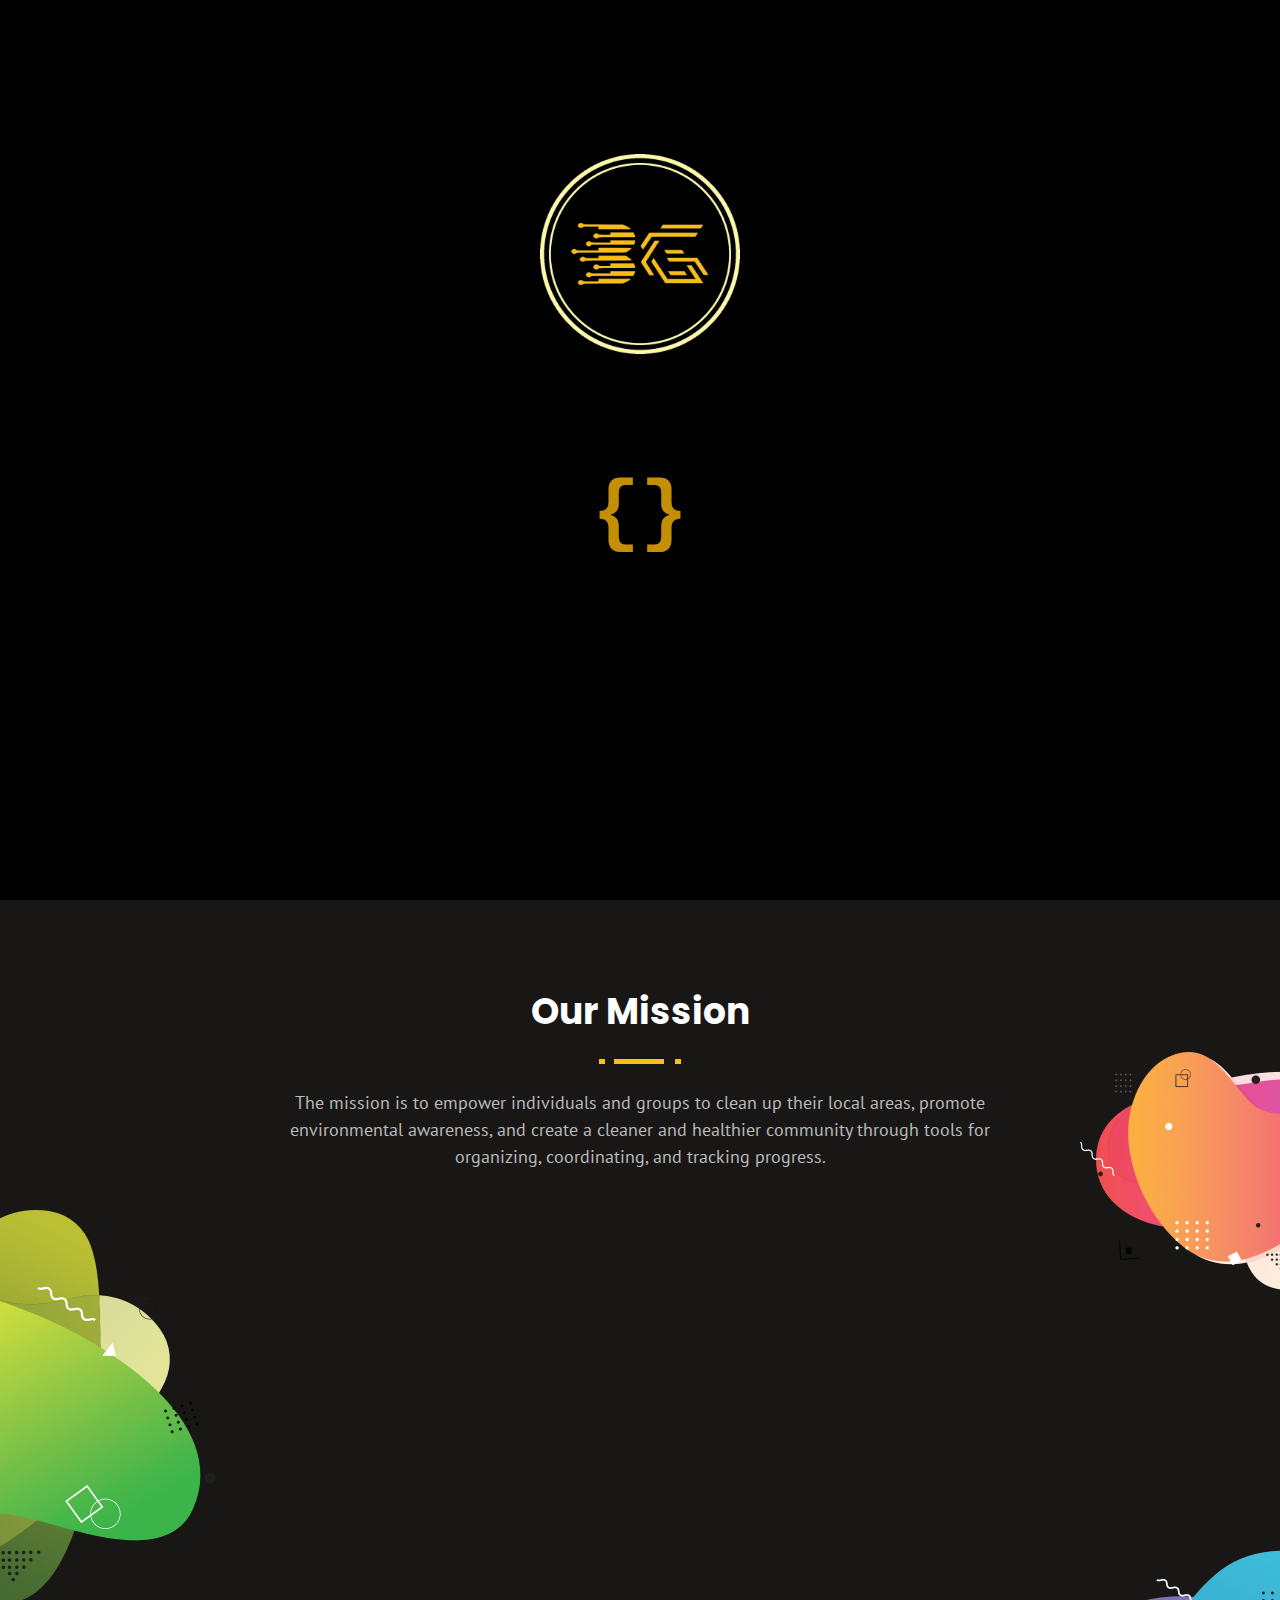
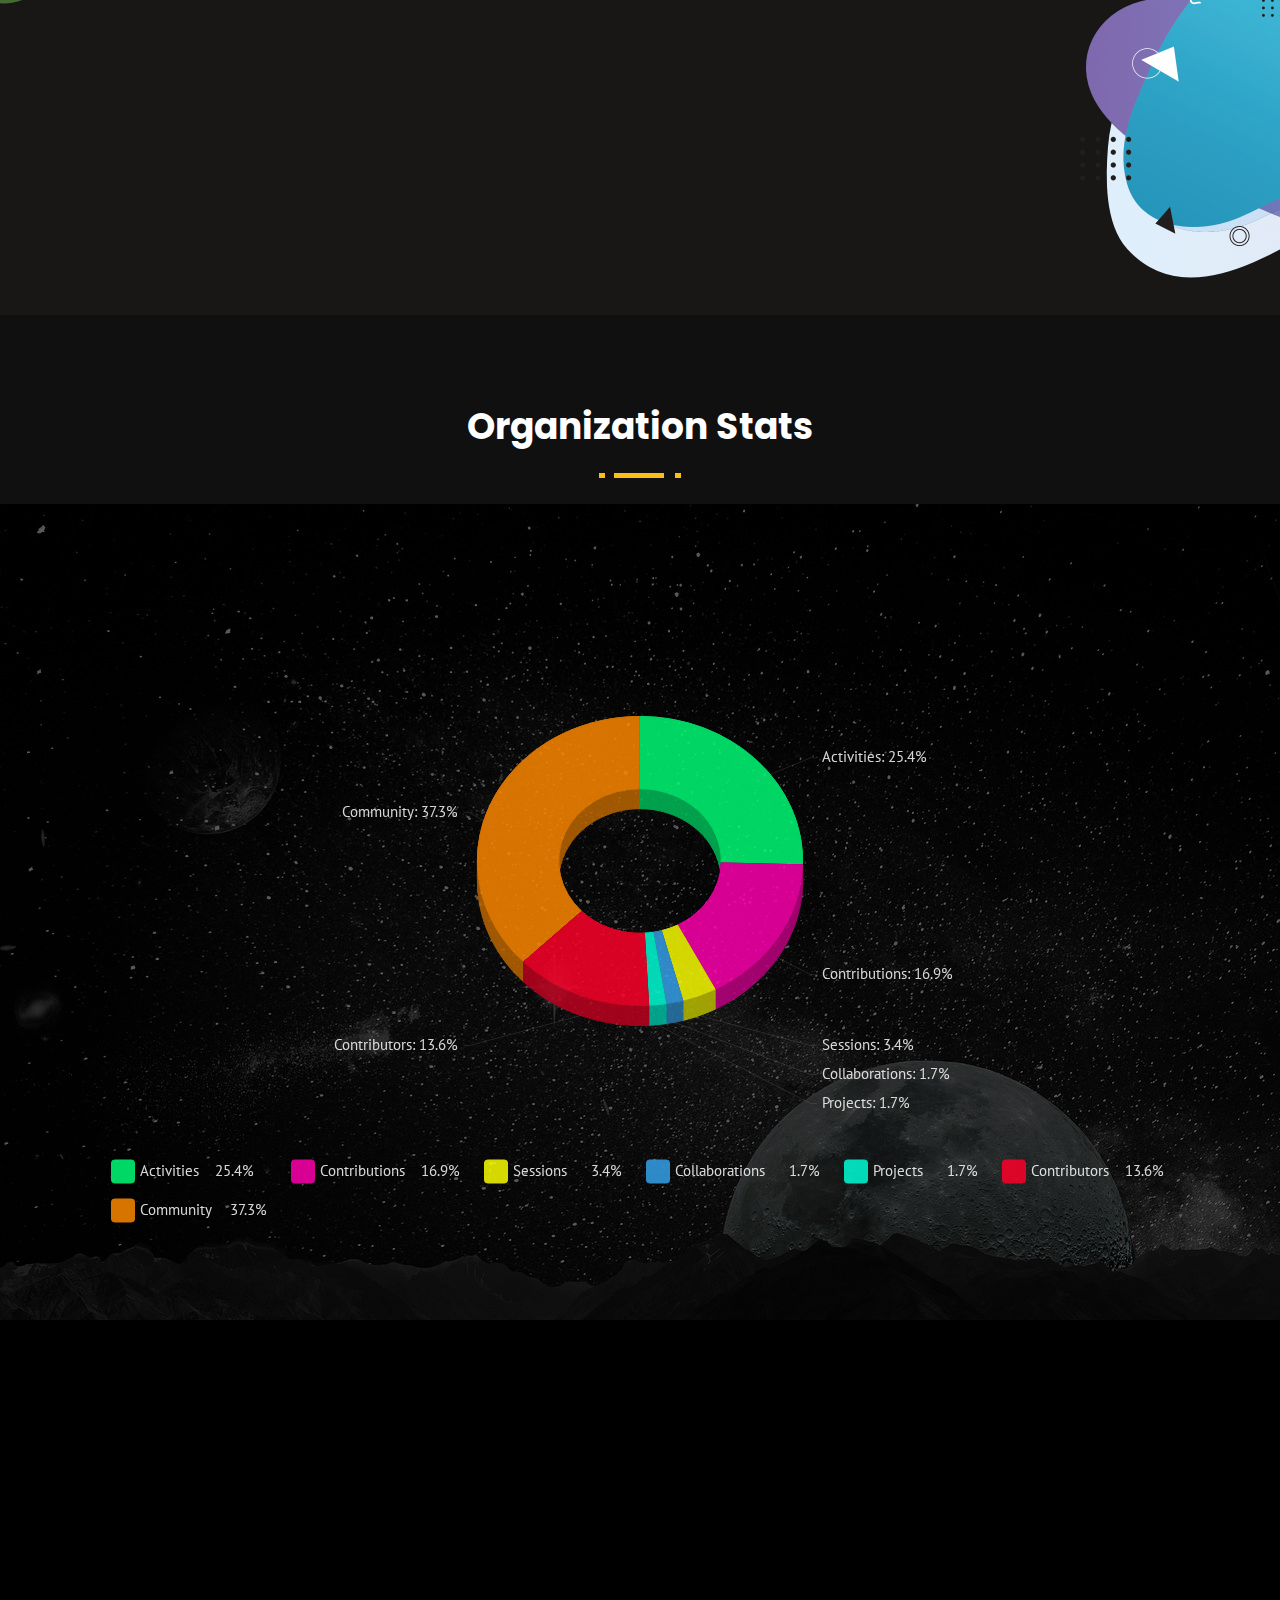
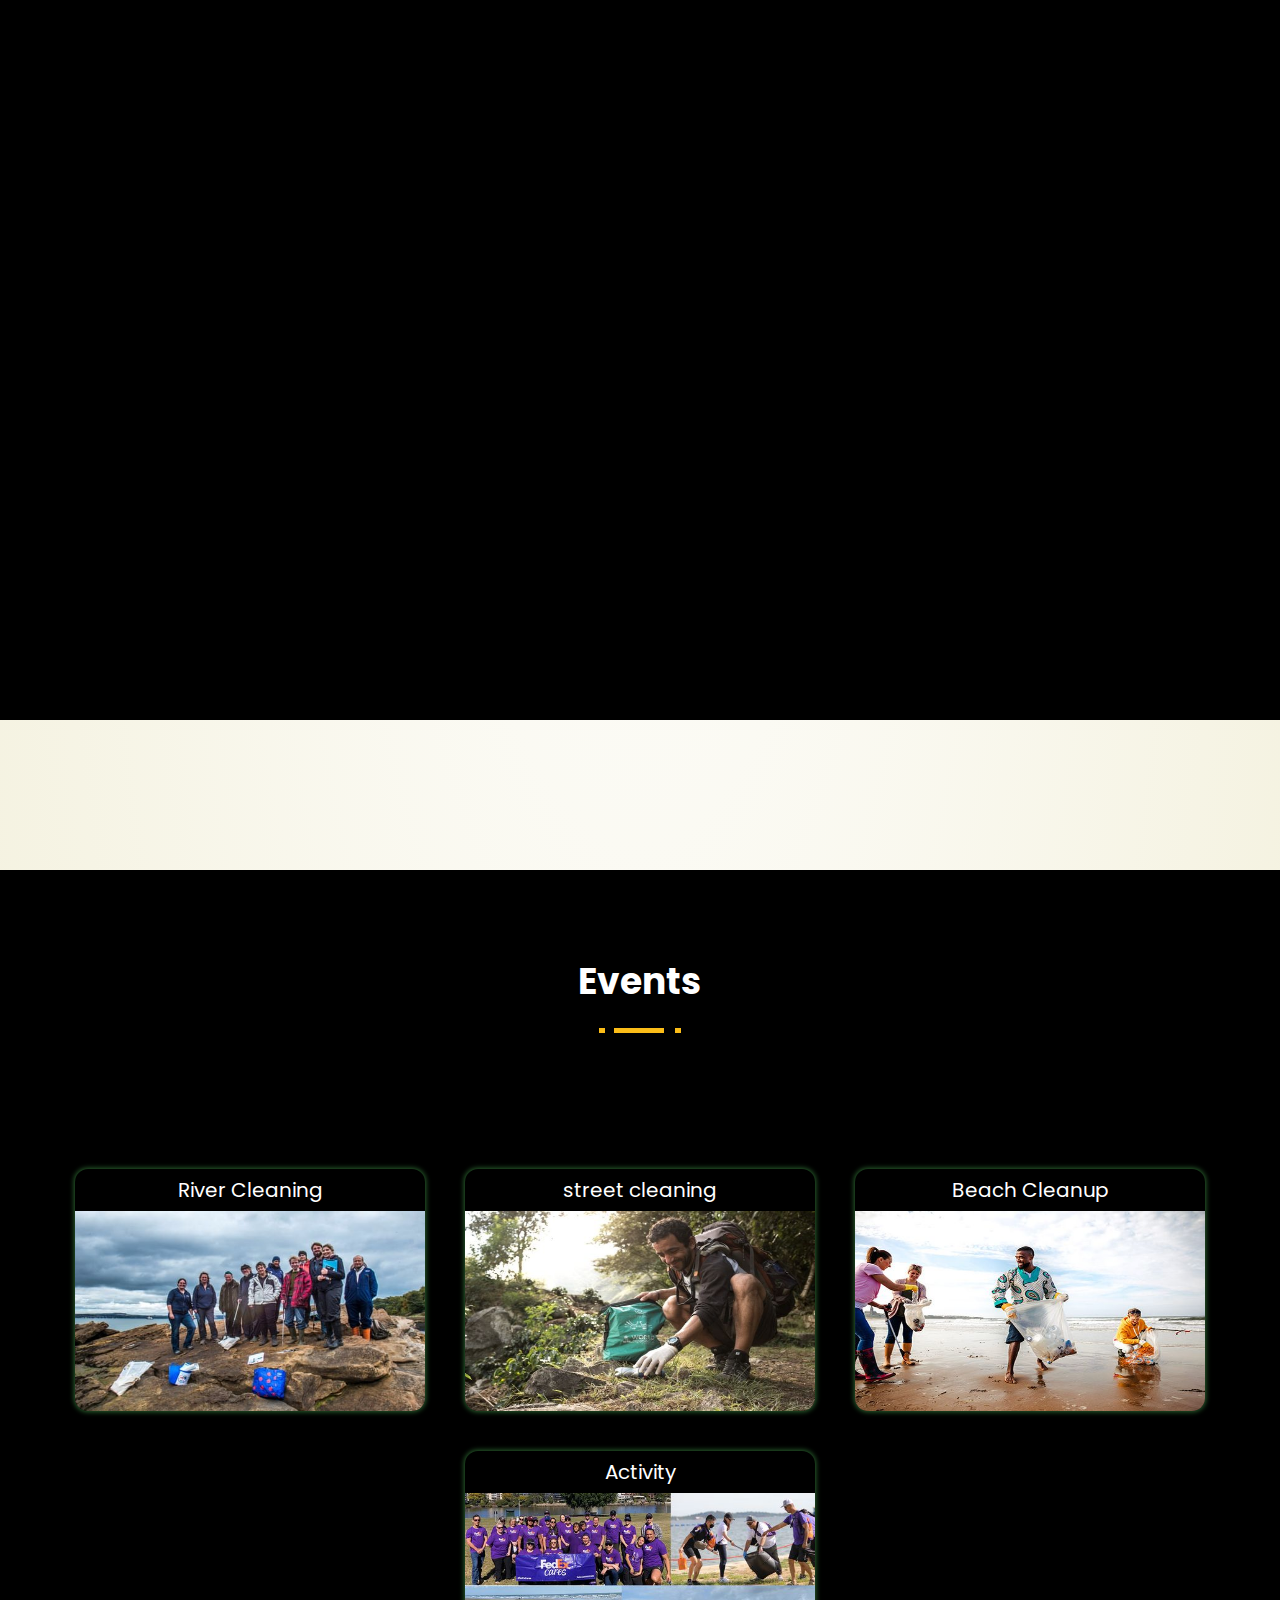
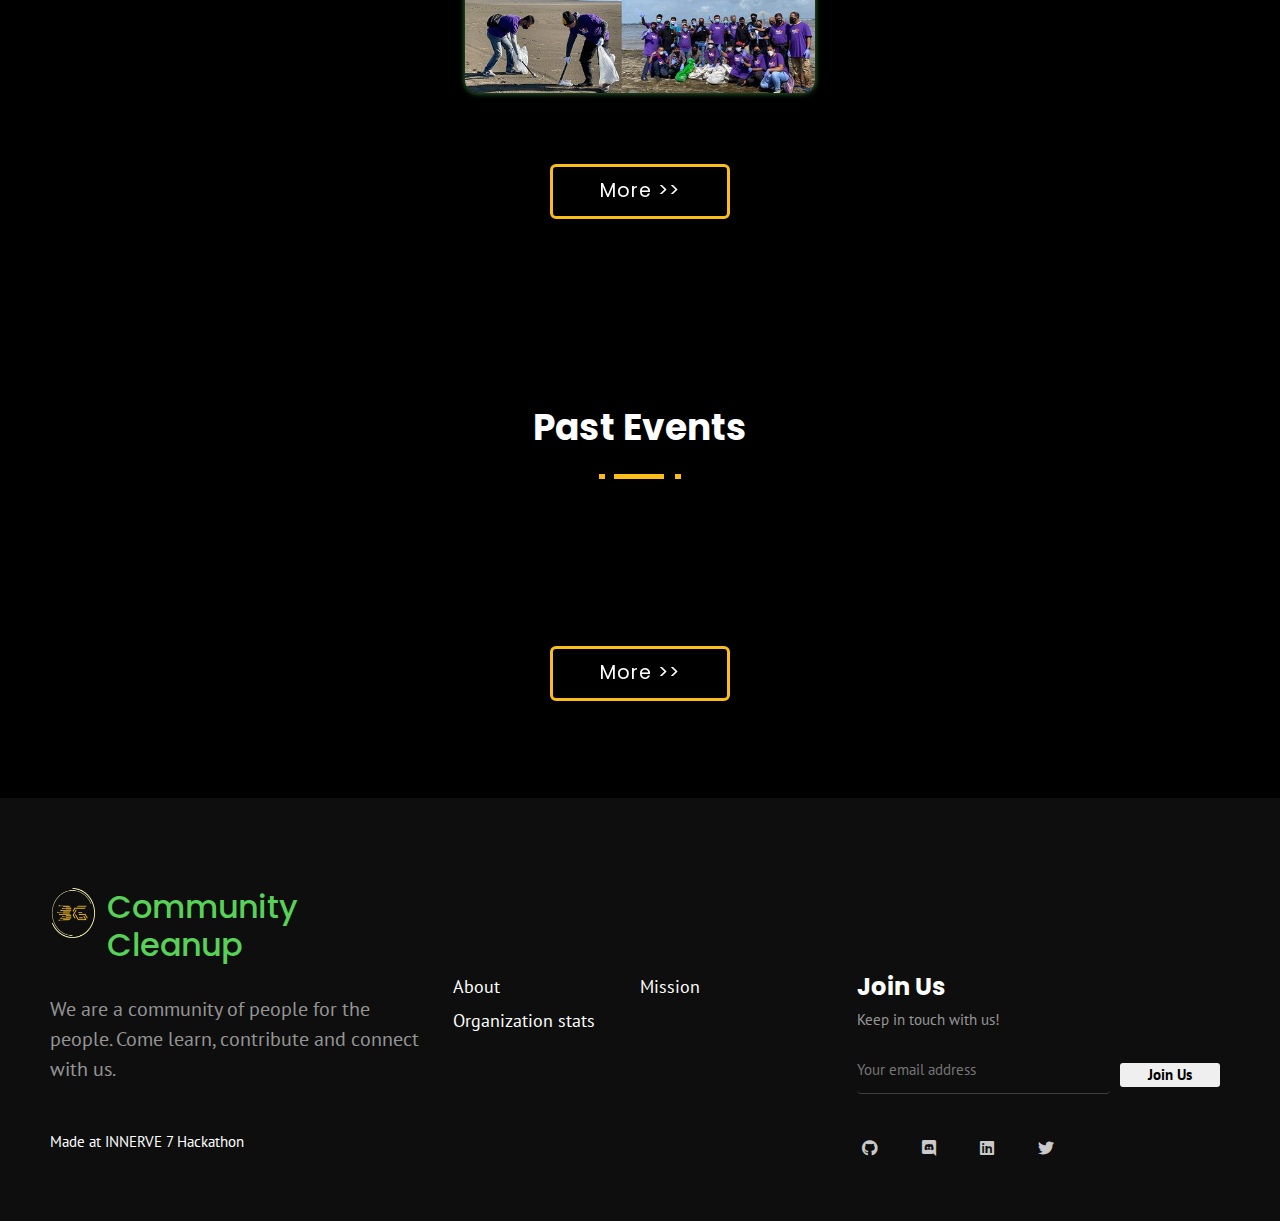
==== index.html @ 2802ccd4 "second commit" ====
<!DOCTYPE html>
<html lang="en" xml:lang="en">


<meta http-equiv="content-type" content="text/html;charset=UTF-8" />

<head>
    <meta charset="UTF-8" />
    <!-- Responsive Meta -->
    <meta name="viewport" content="width=device-width, initial-scale=1.0" />
    <meta property="og:image" content="images/image-media-3.jpg" />
    <meta http-equiv="X-UA-Compatible" content="ie=edge" />
    <!-- favicon & bookmark -->
    <link rel="apple-touch-icon-precomposed" sizes="144x144" href="images/bookmark.png" type="image/x-icon" />
    <link rel="shortcut icon" href="images/titlebg.png" type="image/x-icon" />
    <!-- Font Family -->
    <link href="https://fonts.googleapis.com/css?family=PT+Sans:400,700" rel="stylesheet" />
    <link href="https://fonts.googleapis.com/css?family=Open+Sans:300,300i,400,400i,600,600i,700,700i,800,800i" rel="stylesheet" />
    <link href="https://fonts.googleapis.com/css?family=Poppins:300,400,500,600,700,800" rel="stylesheet" />
    <link rel="stylesheet" type="text/css" href="style.scss">
    <script src="https://s.pageclip.co/v1/pageclip.js" charset="utf-8"></script>
    <link rel="stylesheet" href="https://s.pageclip.co/v1/pageclip.css" media="screen">
    <!-- Website Title -->
    <title>Community Cleanup </title>

    <!-- Stylesheets Start -->
    <link rel="stylesheet" href="css/fontawesome.min.css" type="text/css" />
    <link rel="stylesheet" href="css/bootstrap.css" type="text/css" />
    <link rel="stylesheet" href="css/animate.css" type="text/css" />
    <link rel="stylesheet" href="css/owl.carousel.min.css" type="text/css" />
    <link rel="stylesheet" href="style.css" type="text/css" />
    <link rel="stylesheet" href="css/responsive.css" type="text/css" />
    <!-- Stylesheets End -->
    <!--[if lt IE 9]><script src="https://cdnjs.cloudflare.com/ajax/libs/html5shiv/3.7.3/html5shiv.js"></script><![endif]-->
    <!--[if lt IE 9]><script src="js/respond.js"></script><![endif]-->
</head>

<body>
    <div id="loading">
        <img src="images/logobg.png" id="loading-image" />
        <div class="loader">
            <span>{</span><span class="odd">}</span>
        </div>
    </div>
    <!--Main Wrapper Start-->
    <div class="wrapper" id="top">
        <!--Header Start -->
        <header>
            <div class="container">
                <div class="row">
                    <div class="col-sm-6 col-md-3 logo bauddhik-logo">
                        <a href="#" title="Bauddhik-Geeks">
                            <img src="images/logo.gif" class="baudhhik-img" />
                        </a>
                        <a>
                            <h2 class="logo-txt" style="color: #fff;">
                                 Community cleanup
                            </h2>

                        </a>
                    </div>
                    <div class="col-sm-6 col-md-9 main-menu" style="display: flex; justify-content: flex-end;">
                        <div class="menu-icon">
                            <span class="top"></span>
                            <span class="middle"></span>
                            <span class="bottom"></span>
                        </div>
                        <nav class="onepage">
                            <ul>
                                <li class="active"><a href="#about">Home</a></li>
                                <li><a href="#solution">Mission</a></li>
                                <li><a href="#token">Organization Stats</a></li>
                                <li><a href="#roadmap">Roadmap</a></li>
                                <li><a href="#workshops">Events</a></li>
                        
                                <li><a href="#contributor">Participants</a></li>

                                <li class="nav-btn">
                                    
                                </li>
                            </ul>
                        </nav>
                    </div>
                </div>
            </div>
        </header>
        <!--Header End-->

        <!-- Content Section Start -->
        <div class="mid-container">
            <!-- Hero Section Start -->
            <div class="hero-main platinum-layout white-sec" id="about" style="background: black">
                <div class="animation-circle-main">
                    <div class="c-logo animate">

                        <!-- Background Animation Starts Here -->

                        <?xml version="1.0" encoding="utf-8"?>
                        <!-- Generator: Adobe Illustrator 16.2.1, SVG Export Plug-In . SVG Version: 6.00 Build 0)  -->
                        <!DOCTYPE svg PUBLIC "-//W3C//DTD SVG 1.1//EN" "http://www.w3.org/Graphics/SVG/1.1/DTD/svg11.dtd">
                        <svg version="1.1" id="Layer_1" xmlns="http://www.w3.org/2000/svg" xmlns:xlink="http://www.w3.org/1999/xlink" x="0px" y="0px" viewBox="0 0 400 400" enable-background="new 0 0 400 400" xml:space="preserve">
              <g id="jjperezaguinaga">
                <g id="countryObjects">
                  <path fill="#F15C27" d="M124.467,134.068c-2.028,2.304-3.916,4.723-5.74,7.187c-0.104,0.155-0.359,0.16-0.568,0.012l-14.95-10.734
                    c-0.208-0.149-0.431-0.462-0.492-0.699c-0.699-2.659-1.231-5.311-1.771-8.085c-0.046-0.243,0.114-0.458,0.359-0.476
                    c2.819-0.201,5.698-0.233,8.443-0.247c0.239,0,0.59,0.138,0.781,0.308l13.809,12.168
                    C124.531,133.671,124.588,133.925,124.467,134.068z" />
                  <polygon fill="#FFFFFF" points="109.465,128.355 107.582,126.629 109.685,128.071     " />
                  <polygon fill="#FFFFFF" points="109.95,127.335 107.582,126.629 109.983,126.959    " />
                  <path fill="#FFFFFF"
                    d="M109.84,126.14c-0.774,0.136-1.513,0.311-2.258,0.489l2.092-0.86L109.84,126.14z" />
                  <path fill="#FFFFFF"
                    d="M109.129,125.058l-1.547,1.571c0.38-0.634,0.787-1.249,1.219-1.843L109.129,125.058z" />
                  <path fill="#FFFFFF" d="M107.994,124.383c-0.166,0.732-0.298,1.487-0.412,2.246c-0.016-0.782-0.027-1.573,0.005-2.34
                    L107.994,124.383z" />
                  <polygon fill="#FFFFFF" points="106.726,124.312 107.582,126.629 106.356,124.43    " />
                  <polygon fill="#FFFFFF" points="105.703,124.895 107.582,126.629 105.475,125.193     " />
                  <polygon fill="#FFFFFF" points="105.189,125.95 107.582,126.629 105.159,126.337    " />
                  <polygon fill="#FFFFFF" points="105.323,127.175 107.582,126.629 105.502,127.547     " />
                  <polygon fill="#FFFFFF" points="106.073,128.24 107.582,126.629 106.412,128.5    " />
                  <polygon fill="#FFFFFF" points="107.229,128.873 107.582,126.629 107.632,128.954     " />
                  <polygon fill="#FFFFFF" points="108.472,128.915 107.582,126.629 108.83,128.797    " />
                  <path fill="#FFFFFF" d="M105.982,128.708c1.341,1.008,3.124,0.926,3.979-0.188c0.83-1.134,0.584-2.828-0.718-3.921
                    c-1.27-1.063-3.153-1.063-4.039,0.14C104.294,125.922,104.642,127.698,105.982,128.708z M106.258,128.35
                    c-1.105-0.844-1.393-2.31-0.646-3.286c0.733-0.989,2.273-1.002,3.336-0.122c1.074,0.896,1.294,2.308,0.603,3.251
                    C108.838,129.121,107.366,129.189,106.258,128.35z" />
                  <path fill="#E2324B" d="M110.884,132.913c-0.336-0.255-0.778-0.236-0.989,0.036c-0.212,0.272-0.109,0.695,0.229,0.944l2.261,1.664
                    l0.741-0.955L110.884,132.913z" />
                  <path fill="#62381B" d="M113.064,130.075c-0.327-0.264-0.762-0.255-0.971,0.02c-0.21,0.273-0.113,0.707,0.218,0.965l2.205,1.735
                    l0.734-0.96L113.064,130.075z" />
                  <path fill="#E2324B" d="M115.377,127.342c-0.318-0.273-0.757-0.282-0.981-0.02c-0.224,0.264-0.146,0.695,0.176,0.965l2.147,1.807
                    l0.785-0.922L115.377,127.342z" />
                  <path fill="#2D948D" d="M115.571,136.443c-0.335-0.253-0.77-0.248-0.971,0.01c-0.201,0.259-0.089,0.67,0.25,0.92l2.26,1.663
                    l0.702-0.902L115.571,136.443z" />
                  <path fill="#E2324B" d="M117.635,133.756c-0.327-0.264-0.753-0.267-0.951-0.006c-0.199,0.26-0.092,0.681,0.238,0.94l2.205,1.736
                    l0.693-0.908L117.635,133.756z" />
                  <path fill="#62381B" d="M119.826,131.17c-0.318-0.273-0.748-0.294-0.96-0.045c-0.213,0.249-0.124,0.669,0.198,0.94l2.147,1.806
                    l0.741-0.87L119.826,131.17z" />
                  <path fill="#E8D320" d="M104.14,122.559c-0.496-0.403-1.187-0.355-1.542,0.106s-0.235,1.156,0.27,1.547l0.763,0.596l1.261-1.642
                    L104.14,122.559z" />
                  <path fill="#E8D320"
                    d="M106.461,275.036c-0.349,0.277-0.433,0.754-0.188,1.066c2.043,2.535,4.219,4.961,6.444,7.338
                    c0.278,0.279,0.764,0.256,1.084-0.055l4.005-3.871c-2.444-2.554-4.806-5.189-6.999-7.963L106.461,275.036z" />
                  <path fill="#E2324B" d="M110.794,271.563c2.193,2.774,4.557,5.41,7.001,7.961l5.168-4.996c-2.289-2.391-4.504-4.859-6.56-7.459
                    L110.794,271.563z" />
                  <path fill="#E2324B" d="M106.249,265.622c1.323,1.861,2.651,3.722,4.097,5.492l5.635-4.465c-1.355-1.656-2.597-3.404-3.841-5.146
                    L106.249,265.622z" />
                  <path fill="#F15C27" d="M94.775,273.646c-0.244,0.172-0.312,0.498-0.153,0.729l0.438,0.625c0.168,0.228,0.499,0.269,0.74,0.095
                    l1.094-0.787c0.241-0.174,0.57-0.136,0.734,0.086l1.831,2.479c0.16,0.226,0.114,0.543-0.123,0.726l-1.068,0.821
                    c-0.236,0.183-0.285,0.509-0.108,0.728l0.475,0.6c0.176,0.222,0.506,0.248,0.74,0.062l10.986-8.703
                    c-1.443-1.771-2.771-3.633-4.097-5.49L94.775,273.646z" />
                  <path fill="#F15C27" d="M103.539,281.53c1.147,1.35,2.296,2.699,3.517,3.986l4.103-3.771c-1.167-1.227-2.265-2.518-3.361-3.809
                    L103.539,281.53z" />
                  <path fill="#62381B" d="M107.03,285.444c-3.688,2.236-7.458,4.43-11.241,6.52c2.566-3.51,5.191-6.954,7.873-10.336
                    C104.76,282.923,105.861,284.214,107.03,285.444z" />
                  <polygon fill="#FFFFFF" points="118.952,271.771 116.99,273.282 118.739,271.521    " />
                  <polygon fill="#FFFFFF" points="118.13,271.157 116.99,273.282 117.789,271.077     " />
                  <polygon fill="#FFFFFF" points="116.993,271.104 116.99,273.282 116.614,271.21     " />
                  <polygon fill="#FFFFFF" points="115.846,271.622 116.99,273.282 115.531,271.892    " />
                  <polygon fill="#FFFFFF" points="115.003,272.583 116.99,273.282 114.842,272.946    " />
                  <polygon fill="#FFFFFF" points="114.703,273.739 116.99,273.282 114.739,274.101    " />
                  <polygon fill="#FFFFFF" points="115.024,274.788 116.99,273.282 115.246,275.048    " />
                  <polygon fill="#FFFFFF" points="115.889,275.419 116.99,273.282 116.243,275.497    " />
                  <polygon fill="#FFFFFF" points="117.052,275.454 116.99,273.282 117.432,275.339    " />
                  <polygon fill="#FFFFFF" points="118.186,274.903 116.99,273.282 118.492,274.624    " />
                  <polygon fill="#FFFFFF" points="118.995,273.915 116.99,273.282 119.147,273.552    " />
                  <polygon fill="#FFFFFF" points="119.272,272.769 116.99,273.282 119.233,272.423    " />
                  <path fill="#FFFFFF" d="M118.603,275.048c1.199-1.112,1.449-2.76,0.603-3.719c-0.83-0.975-2.519-0.912-3.769,0.133
                    c-1.25,1.048-1.543,2.734-0.66,3.771C115.679,276.253,117.412,276.153,118.603,275.048z M118.323,274.745
                    c-0.989,0.908-2.424,0.996-3.165,0.154c-0.727-0.857-0.483-2.25,0.546-3.123c1.03-0.871,2.427-0.922,3.118-0.111
                    C119.524,272.469,119.32,273.825,118.323,274.745z" />
                  <path fill="#E8D320" d="M101.849,273.831c-0.39,0.293-0.494,0.816-0.231,1.172c0.258,0.361,0.802,0.392,1.186,0.097l4.284-3.31
                    l-0.912-1.209L101.849,273.831z" />
                  <path fill="#E8D320" d="M100.407,271.882c-0.396,0.283-0.504,0.802-0.241,1.156c0.263,0.355,0.792,0.408,1.184,0.117l4.35-3.221
                    l-0.902-1.22L100.407,271.882z" />
                  <path fill="#FFFFFF" d="M106.376,282.931c-0.23,0.203-0.263,0.549-0.061,0.764c0.201,0.217,0.546,0.227,0.774,0.02l2.529-2.274
                    l-0.695-0.764L106.376,282.931z" />
                  <path fill="#FFFFFF" d="M105.322,281.696c-0.232,0.199-0.266,0.543-0.073,0.768c0.191,0.226,0.532,0.242,0.764,0.041l2.558-2.243
                    l-0.671-0.787L105.322,281.696z" />
                  <path fill="#FFFFFF" d="M112.992,280.753c-0.357,0.332-0.413,0.853-0.124,1.168c0.289,0.314,0.808,0.298,1.16-0.039l2.358-2.243
                    l-1.008-1.099L112.992,280.753z" />
                  <path fill="#FFFFFF" d="M110.485,277.969c-0.367,0.317-0.44,0.84-0.164,1.165c0.273,0.328,0.808,0.314,1.169-0.01l2.428-2.166
                    l-0.979-1.127L110.485,277.969z" />
                  <path fill="#FFFFFF" d="M108.065,275.104c-0.376,0.309-0.472,0.832-0.199,1.158c0.278,0.325,0.806,0.336,1.18,0.021l2.494-2.088
                    l-0.952-1.15L108.065,275.104z" />
                  <path fill="#62381B" d="M121.234,267.339l-0.083,0.072l0.007,0.006l-0.288,0.41c-0.441,0.892-0.27,2.26-0.27,2.262
                    c-0.01,0.011,1.33,0.349,2.273,0.019l0.443-0.236l0.008,0.008l0.079-0.071l0.747-0.681l1.736-1.58l-0.336-0.362l-2.271,2.047
                    c-0.35,0.313-0.776,0.418-0.953,0.227c-0.181-0.188-0.031-0.602,0.323-0.916l2.29-2.024l-0.224-0.267l-2.297,2.021
                    c-0.354,0.311-0.777,0.404-0.947,0.205c-0.168-0.197-0.015-0.607,0.342-0.916l2.314-1.998l-0.343-0.402l-1.829,1.562
                    L121.234,267.339z" />
                  <path fill="#E8D320"
                    d="M127.929,269.729c-0.619-0.597-1.168-1.26-1.76-1.885l-2.82,2.59l-0.093,0.086l-0.007-0.008
                    c-1.025,0.789-3.277,0.161-3.263,0.141c-0.003-0.004-0.368-2.297,0.548-3.217l-0.008-0.011l0.097-0.079l2.92-2.476
                    c-0.608-0.686-1.188-1.396-1.749-2.123l-5.399,4.326c2.056,2.604,4.271,5.07,6.561,7.463L127.929,269.729z" />
                  <path fill="#62381B" d="M116.292,260.702l-0.082,0.06l0.004,0.006l-0.318,0.334c-0.537,0.711-0.653,1.739-0.653,1.739
                    s1.018,0.191,1.854-0.116l0.412-0.205l0.003,0.006l0.08-0.062l0.753-0.567l1.744-1.32l-0.195-0.266l-2.276,1.711
                    c-0.354,0.266-0.723,0.367-0.825,0.229c-0.104-0.139,0.101-0.465,0.456-0.727l2.289-1.699l-0.139-0.188l-2.292,1.692
                    c-0.354,0.262-0.726,0.363-0.829,0.224c-0.103-0.14,0.104-0.462,0.458-0.724l2.305-1.678l-0.211-0.285l-1.814,1.314
                    L116.292,260.702z" />
                  <path fill="#62381B" d="M112.188,261.472c1.243,1.737,2.484,3.483,3.839,5.143l5.424-4.299l-1.199-1.521l-2.84,2.16l-0.094,0.072
                    l-0.005-0.008c-1.006,0.674-2.688,0.297-2.689,0.295c-0.001-0.002,0.132-1.726,1.068-2.49l-0.005-0.008l0.096-0.068l2.896-2.086
                    l-0.82-1.158L112.188,261.472z" />
                  <path fill="#F15C27" d="M111.109,266.483c-0.391,0.291-0.515,0.787-0.278,1.109c0.237,0.321,0.74,0.344,1.13,0.045l2.581-1.98
                    l-0.825-1.123L111.109,266.483z" />
                  <path fill="#F15C27" d="M109.871,264.81c-0.396,0.283-0.523,0.772-0.286,1.094c0.237,0.322,0.749,0.35,1.14,0.059l2.619-1.934
                    l-0.828-1.119L109.871,264.81z" />
                  <path fill="#F15C27" d="M109.154,266.923c0.301-0.221,0.69-0.198,0.872,0.048c0.183,0.245,0.087,0.627-0.21,0.85
                    c-0.298,0.225-0.688,0.203-0.871-0.047C108.76,267.524,108.854,267.144,109.154,266.923z" />
                  <path fill="#E2324B" d="M118.194,280.028c1.581,1.65,3.253,3.201,4.918,4.762l4.829-5.326c-1.558-1.463-3.126-2.916-4.605-4.461
                    L118.194,280.028z" />
                  <path fill="#F15C27" d="M108.184,289.817c-0.213,0.207-0.225,0.539-0.026,0.74l0.537,0.541c0.197,0.198,0.528,0.19,0.738-0.021
                    l0.95-0.955c0.211-0.211,0.538-0.223,0.73-0.026c0.709,0.743,1.484,1.42,2.226,2.131c0.201,0.188,0.199,0.518-0.004,0.735
                    l-0.919,0.984c-0.203,0.219-0.201,0.553,0.004,0.744l0.556,0.522c0.205,0.191,0.533,0.168,0.733-0.051l9.416-10.387
                    c-1.665-1.56-3.337-3.111-4.917-4.76L108.184,289.817z" />
                  <path fill="#E8D320" d="M115.188,288.845c-0.336,0.354-0.349,0.883-0.026,1.186c0.321,0.303,0.852,0.258,1.184-0.1l3.686-3.961
                    l-1.104-1.037L115.188,288.845z" />
                  <path fill="#E8D320" d="M113.452,287.155c-0.345,0.346-0.371,0.879-0.061,1.193c0.306,0.317,0.85,0.272,1.186-0.076l3.764-3.89
                    l-1.075-1.067L113.452,287.155z" />
                  <path fill="#62381B" d="M127.295,273.536l-0.071,0.072l0.004,0.004l-0.261,0.383c-0.422,0.797-0.377,1.838-0.37,1.83
                    c0.001,0,1.045,0.012,1.823-0.432l0.373-0.273l0.005,0.004l0.069-0.071l0.649-0.685l1.505-1.588l-0.241-0.225l-1.967,2.061
                    c-0.304,0.318-0.653,0.482-0.779,0.365s0.02-0.472,0.326-0.787l1.98-2.051l-0.169-0.156l-1.984,2.045
                    c-0.306,0.314-0.664,0.482-0.782,0.357c-0.121-0.125,0.031-0.479,0.342-0.795l1.997-2.033l-0.247-0.25l-1.575,1.594
                    L127.295,273.536z" />
                  <path fill="#62381B" d="M123.377,274.964c1.479,1.541,3.046,2.994,4.604,4.457l4.647-5.125l-1.407-1.327l-2.449,2.598l-0.08,0.084
                    l-0.006-0.006c-0.883,0.832-2.621,0.756-2.624,0.754c-0.014,0.008-0.138-1.734,0.664-2.646l-0.005-0.004l0.082-0.084l2.517-2.531
                    l-0.995-1.006L123.377,274.964z" />
                  <path fill="#F15C27" d="M123.12,280.089c-0.338,0.353-0.376,0.857-0.084,1.13c0.291,0.272,0.796,0.206,1.128-0.15l2.224-2.375
                    l-1.014-0.951L123.12,280.089z" />
                  <path fill="#F15C27" d="M121.637,278.63c-0.343,0.347-0.396,0.855-0.116,1.142c0.279,0.285,0.784,0.229,1.126-0.123l2.269-2.336
                    l-0.979-0.986L121.637,278.63z" />
                  <path fill="#F15C27" d="M121.253,280.854c0.259-0.267,0.651-0.314,0.874-0.105s0.194,0.597-0.062,0.865
                    c-0.257,0.271-0.646,0.316-0.874,0.105C120.965,281.51,120.992,281.122,121.253,280.854z" />
                  <path fill="#2D948D"
                    d="M41.903,198.584l-0.006,0.608c-0.005,0.535,0.365,0.984,0.825,1.005
                    c7.396,0.355,14.521,1.205,21.257,2.297c0.456,0.076,0.816-0.233,0.806-0.688c-0.041-1.834,0.022-3.669,0.031-5.503
                    c0.002-0.458-0.336-0.771-0.798-0.703c-6.737,0.995-13.85,1.744-21.267,1.99C42.29,197.606,41.909,198.048,41.903,198.584z" />
                  <path fill="#2D948D" d="M99.486,192.356l0.25,0.026c0.139,0.016,0.274-0.242,0.304-0.58c0.098-1.289,0.216-2.576,0.396-3.856
                    c0.042-0.335-0.256-0.5-0.666-0.372c-5.291,1.642-11.348,3.272-18.204,4.779c-0.442,0.096-0.815,0.502-0.835,0.903
                    c-0.257,3.937-0.219,7.881-0.1,11.82c0.015,0.404,0.404,0.812,0.846,0.918c6.792,1.611,12.883,3.322,18.113,5.045
                    c0.406,0.136,0.708-0.026,0.676-0.362c-0.112-1.287-0.289-2.57-0.338-3.863c-0.021-0.336-0.149-0.599-0.288-0.586l-0.251,0.024
                    c-5.836,0.439-10.819-2.705-10.773-7.025C88.631,194.903,93.665,191.833,99.486,192.356z" />
                  <path fill="#2D948D"
                    d="M67.169,195.928c-0.018,2.095-0.098,4.189-0.031,6.285c0.011,0.449,0.388,0.877,0.842,0.957
                    c3.48,0.636,6.827,1.324,10.03,2.043c0.446,0.099,0.794-0.151,0.785-0.559c-0.105-3.666-0.148-7.337,0.09-11
                    c0.019-0.408-0.325-0.662-0.772-0.57c-3.222,0.672-6.584,1.314-10.079,1.896C67.578,195.055,67.191,195.478,67.169,195.928z" />
                  <path fill="#2D948D" d="M41.474,197.614l-0.027,2.545c-0.005,0.533-0.355,0.971-0.785,0.976c-0.431,0.004-0.775-0.435-0.771-0.976
                    l0.027-2.569c0.007-0.542,0.36-0.974,0.791-0.963C41.137,196.637,41.48,197.079,41.474,197.614z" />
                  <path fill="#2D948D" d="M38.765,200.782c0.427,0.197,0.811-0.207,0.814-0.75l0.024-2.321c0.006-0.542-0.368-0.954-0.799-0.764
                    c-0.795,0.353-1.344,1.07-1.353,1.909C37.444,199.696,37.977,200.421,38.765,200.782z" />
                  <path fill="#2D948D" d="M37.364,199.745l-7.718-0.854c-0.46-0.055-0.459-0.136,0.002-0.182l7.735-0.743
                    c0.46-0.042,0.829,0.358,0.823,0.895C38.2,199.396,37.824,199.794,37.364,199.745z" />
                  <path fill="#F15C27" d="M80.706,166.266c-1.572,5.52-2.765,11.145-3.562,16.823l3.004,0.417c0.777-5.539,1.94-11.024,3.475-16.411
                    L80.706,166.266z" />
                  <path fill="#F15C27" d="M89.963,185.023l10.649,1.465c0.145-1.125,0.36-2.242,0.528-3.366l-10.594-1.83
                    C90.359,182.537,90.124,183.774,89.963,185.023z" />
                  <path fill="#F15C27" d="M92.115,173.806l10.443,2.554c0.267-1.228,0.624-2.433,0.963-3.644l-10.34-2.94
                    C92.805,171.115,92.413,172.45,92.115,173.806z" />
                  <polygon fill="#F15C27" points="90.652,180.642 101.234,182.534 101.467,181.352 90.907,179.333     " />
                  <polygon fill="#F15C27" points="91.647,175.745 102.135,178.113 102.418,176.942 91.961,174.449     " />
                  <path fill="#F15C27" d="M85.068,167.467c-1.533,5.386-2.692,10.869-3.46,16.405l7.864,1.082c0.161-1.253,0.398-2.496,0.587-3.746
                    l-0.73-0.127c-2.584-0.428-4.335-2.561-3.879-4.756c0.423-2.201,2.966-3.439,5.463-2.812l0.72,0.176
                    c0.3-1.361,0.692-2.704,1.072-4.048L85.068,167.467z" />
                  <path fill="#F15C27"
                    d="M91.083,174.239c-2.15-0.521-4.405,0.419-4.752,2.271c-0.354,1.848,1.207,3.586,3.433,3.974l0.4,0.072
                    l0.257-1.314l-0.399-0.077c-0.694-0.132-1.271-0.466-1.645-0.894c-0.373-0.428-0.537-0.933-0.438-1.427
                    c0.101-0.496,0.442-0.894,0.951-1.136c0.521-0.239,1.189-0.315,1.878-0.159l0.397,0.089l0.313-1.303L91.083,174.239z" />
                  <path fill="#F15C27" d="M83.365,165.575c-1.87,6.332-3.229,12.807-4.052,19.348l1.722-1.128
                    c0.771-5.563,1.936-11.075,3.477-16.484L83.365,165.575z" />
                  <path fill="#E8D320" d="M82.592,165.367c-1.879,6.364-3.243,12.87-4.072,19.444l0.809,0.103
                    c0.822-6.531,2.179-12.994,4.045-19.315L82.592,165.367z" />
                  <path fill="#E8D320" d="M88.863,181.877l-0.316,1.951c-0.02,0.111-0.144,0.186-0.279,0.165l-2.375-0.343
                    c-0.134-0.021-0.229-0.128-0.21-0.243l0.325-2c0.018-0.115,0.143-0.19,0.276-0.167l2.366,0.396
                    C88.786,181.657,88.88,181.766,88.863,181.877z" />
                  <path fill="#E8D320" d="M98.899,183.531l-0.29,1.773c-0.017,0.101-0.14,0.168-0.274,0.146l-7.203-1.044
                    c-0.136-0.019-0.231-0.123-0.213-0.232l0.311-1.908c0.019-0.109,0.142-0.179,0.276-0.156l7.178,1.197
                    C98.819,183.329,98.916,183.43,98.899,183.531z" />
                  <path fill="#E8D320" d="M91.367,170.427c-0.171,0.637-0.379,1.265-0.518,1.909c-0.025,0.11-0.155,0.172-0.288,0.14l-2.326-0.589
                    c-0.131-0.033-0.217-0.152-0.189-0.265c0.143-0.663,0.354-1.306,0.53-1.96c0.03-0.113,0.162-0.173,0.294-0.136l2.312,0.636
                    C91.315,170.199,91.397,170.318,91.367,170.427z" />
                  <path fill="#E8D320" d="M101.178,173.113c-0.154,0.58-0.347,1.151-0.471,1.738c-0.024,0.101-0.15,0.154-0.283,0.121l-7.055-1.787
                    c-0.134-0.034-0.221-0.148-0.194-0.255c0.135-0.632,0.339-1.247,0.506-1.871c0.03-0.108,0.161-0.163,0.293-0.128l7.015,1.934
                    C101.123,172.903,101.206,173.013,101.178,173.113z" />
                  <path fill="#F15C27" d="M89.136,235.317c-0.405,0.127-0.643,0.514-0.529,0.859c0.443,1.426,0.94,2.831,1.468,4.229
                    c0.126,0.344,0.549,0.5,0.946,0.352l15.057-5.646l-0.354-0.967l-0.061,0.022c-1.662,0.609-3.24,0.468-3.531-0.315
                    c-0.265-0.791,0.896-1.883,2.575-2.435l0.062-0.021l-0.318-0.978L89.136,235.317z" />
                  <path fill="#E2324B" d="M89.951,240.964c-1.441-0.432-2.894-0.891-4.355-1.373c0.84-1.28,1.707-2.543,2.57-3.772
                    C88.706,237.552,89.31,239.263,89.951,240.964z" />
                  <path fill="#69C8C3" d="M86.757,239.19c0.086,0.231,0.878,0.184,2.007-0.08l-0.386-1.105
                    C87.329,238.499,86.67,238.956,86.757,239.19z" />
                  <path fill="#E2324B" d="M88.074,236.606l0.156,0.483c0.021,0.062-0.021,0.134-0.094,0.158l-2.143,0.715
                    c-0.072,0.023-0.147-0.008-0.168-0.071l-0.16-0.494c-0.021-0.062,0.021-0.133,0.093-0.156l2.146-0.705
                    C87.979,236.515,88.054,236.544,88.074,236.606z" />
                  <path fill="#FFFFFF" d="M95.016,237.544l0.238,0.65c0.032,0.088-0.029,0.188-0.137,0.229l-3.633,1.334
                    c-0.106,0.039-0.22-0.004-0.254-0.092l-0.247-0.676c-0.033-0.092,0.027-0.195,0.135-0.234l3.645-1.301
                    C94.869,237.417,94.984,237.458,95.016,237.544z" />
                  <path fill="#FFFFFF" d="M94.487,236.079l0.229,0.652c0.032,0.088-0.029,0.188-0.136,0.227l-3.651,1.283
                    c-0.108,0.039-0.222-0.004-0.256-0.094l-0.237-0.68c-0.03-0.091,0.034-0.195,0.142-0.234l3.662-1.248
                    C94.347,235.948,94.459,235.989,94.487,236.079z" />
                  <path fill="#FFFFFF" d="M94.007,234.597l0.214,0.657c0.028,0.089-0.037,0.189-0.145,0.228l-3.668,1.231
                    c-0.108,0.037-0.221-0.01-0.25-0.1l-0.223-0.684c-0.03-0.093,0.034-0.197,0.143-0.23l3.679-1.201
                    C93.866,234.466,93.978,234.507,94.007,234.597z" />
                  <path fill="#FFFFFF" d="M100.199,235.687l0.227,0.617c0.03,0.082-0.032,0.182-0.139,0.221l-3.634,1.334
                    c-0.107,0.041-0.221,0.002-0.252-0.084l-0.234-0.646c-0.032-0.086,0.028-0.188,0.137-0.225l3.646-1.301
                    C100.057,235.565,100.169,235.603,100.199,235.687z" />
                  <path fill="#FFFFFF" d="M99.697,234.292l0.218,0.619c0.03,0.084-0.031,0.185-0.14,0.219l-3.65,1.285
                    c-0.108,0.037-0.222-0.002-0.253-0.09l-0.227-0.643c-0.028-0.088,0.036-0.189,0.145-0.228l3.663-1.252
                    C99.559,234.169,99.67,234.206,99.697,234.292z" />
                  <path fill="#FFFFFF" d="M99.24,232.882l0.203,0.625c0.027,0.084-0.038,0.183-0.146,0.22l-3.667,1.233
                    c-0.109,0.035-0.22-0.006-0.249-0.094l-0.211-0.65c-0.029-0.088,0.037-0.188,0.146-0.225l3.68-1.199
                    C99.103,232.757,99.212,232.798,99.24,232.882z" />
                  <path fill="#2D948D"
                    d="M90.992,224.729c-0.494,0.11-0.812,0.526-0.709,0.928c0.531,2.262,1.137,4.502,1.801,6.728
                    c0.107,0.397,0.6,0.6,1.083,0.448l2.83-0.873c-0.793-2.606-1.495-5.239-2.117-7.891L90.992,224.729z" />
                  <path fill="#2D948D" d="M89.848,232.829l1.927,0.531c0.167,0.051,0.265-0.025,0.215-0.17c-0.82-2.697-1.546-5.42-2.19-8.162
                    c-0.03-0.152-0.152-0.17-0.271-0.041l-1.398,1.422c-0.114,0.129-0.175,0.359-0.138,0.512c0.436,1.859,0.935,3.703,1.481,5.533
                    C89.517,232.604,89.684,232.772,89.848,232.829z" />
                  <path fill="#E64534" d="M93.882,224.069c0.621,2.65,1.322,5.283,2.116,7.889l8.132-2.51c-0.397-1.383-0.814-2.762-1.179-4.154
                    l-2.714,0.711c-0.749,0.197-1.469-0.108-1.611-0.688c-0.144-0.576,0.351-1.188,1.103-1.365l2.728-0.656l-0.277-1.121
                    L93.882,224.069z" />
                  <polygon fill="#FFFFFF" points="94.957,230.827 95.075,231.243 93.177,231.812 93.056,231.388     " />
                  <polygon fill="#FFFFFF" points="94.767,230.165 94.886,230.577 92.984,231.136 92.863,230.712     " />
                  <polygon fill="#FFFFFF" points="94.24,228.337 94.36,228.751 92.449,229.274 92.327,228.853     " />
                  <polygon fill="#FFFFFF" points="94.067,227.669 94.171,228.087 92.257,228.597 92.152,228.171     " />
                  <polygon fill="#FFFFFF" points="93.612,225.823 93.716,226.243 91.793,226.72 91.687,226.294    " />
                  <polygon fill="#FFFFFF" points="93.444,225.153 93.549,225.573 91.624,226.036 91.517,225.61    " />
                  <polygon fill="#FFFFFF" points="98.16,229.885 98.274,230.286 96.376,230.854 96.259,230.444    " />
                  <polygon fill="#FFFFFF" points="97.976,229.239 98.091,229.642 96.189,230.198 96.071,229.788     " />
                  <polygon fill="#FFFFFF" points="97.465,227.469 97.582,227.872 95.67,228.394 95.551,227.983    " />
                  <polygon fill="#FFFFFF" points="97.298,226.821 97.398,227.228 95.482,227.737 95.381,227.321     " />
                  <polygon fill="#FFFFFF" points="96.856,225.032 96.958,225.438 95.035,225.915 94.932,225.503     " />
                  <polygon fill="#FFFFFF" points="96.694,224.382 96.795,224.788 94.869,225.255 94.766,224.839     " />
                  <path fill="#69C8C3"
                    d="M85.183,214.507c-0.254,0.033-0.435,0.234-0.406,0.447c0.4,3.129,0.932,6.244,1.609,9.326
                    c0.045,0.213,0.283,0.342,0.533,0.287l14.81-3.236c-0.641-2.887-1.136-5.807-1.509-8.735L85.183,214.507z" />
                  <path fill="#E2324B" d="M78.142,220.901c0.434,2.734,3.943,4.313,7.835,3.795c-0.729-3.305-1.298-6.641-1.726-9.996
                    C80.414,215.515,77.628,218.181,78.142,220.901z" />
                  <path fill="#E2324B" d="M80.478,221.567c-3.156,0.215-6.317,0.404-9.483,0.565c3.036-0.905,6.078-1.786,9.125-2.643
                    L80.478,221.567z" />
                  <polygon fill="#E2324B" points="76.847,219.614 77.355,222.548 79.974,222.063 79.477,219.192     " />
                  <polygon fill="#FFFFFF" points="96.847,219.974 96.992,219.944 96.844,219.96     " />
                  <path fill="#FFFFFF"
                    d="M96.225,215.485c0.618-0.092,1.209-0.021,1.71,0.172l2.836-0.438l-0.053-0.41L96.225,215.485z" />
                  <path fill="#FFFFFF"
                    d="M98.609,219.159c-0.426,0.373-0.971,0.658-1.616,0.785l4.458-0.869l-0.089-0.438L98.609,219.159z" />
                  <polygon fill="#FFFFFF" points="96.08,215.519 96.225,215.485 96.078,215.51    " />
                  <path fill="#FFFFFF" d="M94.508,218.058c0-0.002,0.665-1.392,1.652-1.978l-0.081-0.562c-1.522,0.352-2.527,2.717-2.535,2.725
                    c0.008,0.006,1.756,1.896,3.3,1.717l-0.115-0.596C95.601,219.142,94.509,218.06,94.508,218.058z" />
                  <path fill="#FFFFFF" d="M96.16,216.081c0.171-0.104,0.353-0.178,0.542-0.225l-0.001-0.01l0.125-0.019l1.107-0.172
                    c-0.5-0.191-1.092-0.264-1.71-0.172l-0.145,0.033L96.16,216.081z" />
                  <path fill="#FFFFFF" d="M97.441,219.38l-0.125,0.025l-0.002-0.012c-0.192,0.021-0.389,0.01-0.585-0.029l0.115,0.596l0.148-0.016
                    c0.646-0.127,1.19-0.412,1.616-0.785L97.441,219.38z" />
                  <path fill="#FFFFFF" d="M97.524,217.757c-0.548,0.095-0.953,0.398-0.904,0.681c0.048,0.281,0.529,0.428,1.076,0.328l3.65-0.677
                    l-0.167-0.971L97.524,217.757z" />
                  <path fill="#FFFFFF" d="M97.281,216.362c-0.55,0.086-0.953,0.385-0.904,0.668c0.049,0.281,0.533,0.434,1.081,0.34l3.659-0.625
                    l-0.171-0.973L97.281,216.362z" />
                  <path fill="#FFFFFF"
                    d="M92.725,222.239c-0.252-1.125-0.473-2.254-0.652-3.393l-2.438,0.43c-1.203,0.213-2.034,1.053-1.846,2.152
                    c0.235,1.09,1.314,1.563,2.512,1.313L92.725,222.239z M90.246,222.478c-0.988,0.203-1.927-0.15-2.131-1.111
                    c-0.169-0.971,0.574-1.646,1.566-1.822l2.112-0.377c0.15,0.968,0.339,1.924,0.553,2.879L90.246,222.478z" />
                  <path fill="#2D948D" d="M89.856,221.265c-0.29,0.057-0.482,0.293-0.432,0.528c0.05,0.24,0.325,0.384,0.614,0.326l1.924-0.391
                    l-0.178-0.84L89.856,221.265z" />
                  <path fill="#2D948D" d="M89.621,219.954c-0.29,0.053-0.492,0.287-0.451,0.527s0.309,0.389,0.598,0.334l1.93-0.367l-0.145-0.846
                    L89.621,219.954z" />
                  <path fill="#2D948D" d="M88.785,220.894c0.221-0.041,0.423,0.074,0.458,0.256c0.037,0.18-0.109,0.363-0.33,0.406
                    c-0.222,0.043-0.432-0.07-0.471-0.254C88.409,221.118,88.564,220.935,88.785,220.894z" />
                  <path fill="#FFFFFF"
                    d="M91.941,218.081c-0.216-1.131-0.372-2.27-0.519-3.412l-2.453,0.334c-1.211,0.164-2.069,0.974-1.925,2.078
                    c0.176,1.101,1.253,1.613,2.455,1.41L91.941,218.081z M89.453,218.226c-0.99,0.164-1.93-0.226-2.081-1.195
                    c-0.129-0.975,0.635-1.621,1.634-1.758l2.125-0.295c0.126,0.969,0.254,1.938,0.438,2.896L89.453,218.226z" />
                  <path fill="#2D948D" d="M89.107,216.999c-0.292,0.045-0.493,0.273-0.451,0.515c0.042,0.237,0.312,0.395,0.603,0.348l1.938-0.316
                    l-0.146-0.846L89.107,216.999z" />
                  <path fill="#2D948D" d="M88.93,215.677c-0.291,0.043-0.501,0.271-0.469,0.514c0.032,0.238,0.294,0.397,0.585,0.354l1.942-0.293
                    l-0.113-0.852L88.93,215.677z" />
                  <path fill="#2D948D" d="M88.061,216.585c0.224-0.032,0.423,0.09,0.447,0.273c0.021,0.184-0.134,0.358-0.354,0.395
                    c-0.224,0.033-0.428-0.086-0.449-0.272C87.679,216.796,87.839,216.618,88.061,216.585z" />
                  <path fill="#FFFFFF" d="M81.818,222.628c0.108,0.511,0.697,0.832,1.373,0.783l-0.391-2.02
                    C82.156,221.597,81.723,222.116,81.818,222.628z" />
                  <path fill="#FFFFFF" d="M81.42,220.337c0.089,0.513,0.664,0.849,1.338,0.812l-0.351-2.027
                    C81.761,219.315,81.331,219.823,81.42,220.337z" />
                  <path fill="#FFFFFF" d="M81.029,218.042c0.073,0.517,0.663,0.859,1.336,0.836c-0.129-0.674-0.216-1.354-0.306-2.032
                    C81.407,217.024,80.959,217.526,81.029,218.042z" />
                  <path fill="#FFFFFF" d="M79.816,221.812c0.09,0.52,0.665,0.856,1.339,0.815l-0.354-2.059
                    C80.154,220.769,79.727,221.29,79.816,221.812z" />
                  <path fill="#FFFFFF" d="M79.415,219.485c0.09,0.52,0.667,0.865,1.343,0.838l-0.355-2.059
                    C79.748,218.454,79.325,218.962,79.415,219.485z" />
                  <path fill="#FFFFFF" d="M83.854,223.403c0.106,0.502,0.692,0.812,1.365,0.756l-0.418-1.981
                    C84.159,222.388,83.749,222.899,83.854,223.403z" />
                  <path fill="#FFFFFF" d="M83.419,221.153c0.086,0.506,0.659,0.828,1.331,0.787l-0.343-1.998
                    C83.762,220.142,83.332,220.647,83.419,221.153z" />
                  <path fill="#FFFFFF" d="M83.029,218.896c0.088,0.506,0.662,0.838,1.339,0.809l-0.346-1.996
                    C83.367,217.894,82.941,218.39,83.029,218.896z" />
                  <path fill="#FFFFFF" d="M82.687,216.63c0.068,0.511,0.629,0.854,1.303,0.839l-0.271-2.009
                    C83.066,215.635,82.618,216.122,82.687,216.63z" />
                  <path fill="#E2324B" d="M98.192,265.872c-3.744-5.811-7.009-11.932-9.741-18.283c1.497-2.094,3.021-4.118,4.569-6.073
                    c3.167,8.053,7.182,15.787,12.061,22.934L98.192,265.872z" />
                  <path fill="#2D948D" d="M114.332,252.128c0.981,1.519,1.905,3.07,2.957,4.539l-11.94,8.174c-2.357,0.396-4.777,0.761-7.156,1.031
                    c1.229-2.127,2.486-4.203,3.778-6.229L114.332,252.128z" />
                  <path fill="#2D948D" d="M111.69,247.472c0.825,1.608,1.78,3.145,2.679,4.715l-12.357,7.524c-2.366,0.263-4.759,0.476-7.184,0.64
                    c1.305-2.041,2.708-4.066,4.118-6.027L111.69,247.472z" />
                  <path fill="#62381B"
                    d="M94.036,241.219c-0.232,0.092-0.355,0.319-0.277,0.514c1.531,3.957,3.354,7.799,5.315,11.561
                    c0.099,0.183,0.355,0.236,0.575,0.119l11.837-6.301c-1.847-3.492-3.527-7.078-4.957-10.764L94.036,241.219z" />
                  <path fill="#FFFFFF" d="M100.938,255.989c-0.434,0.246-0.624,0.721-0.423,1.061c0.2,0.343,0.712,0.419,1.143,0.164l2.879-1.672
                    l-0.699-1.19L100.938,255.989z" />
                  <path fill="#FFFFFF" d="M106.239,252.993c-0.434,0.246-0.632,0.705-0.441,1.029c0.189,0.324,0.691,0.383,1.124,0.133l2.878-1.678
                    l-0.66-1.121L106.239,252.993z" />
                  <path fill="#FFFFFF" d="M104.045,261.14c-0.42,0.266-0.59,0.754-0.378,1.09c0.212,0.334,0.722,0.385,1.138,0.11l2.787-1.823
                    l-0.736-1.166L104.045,261.14z" />
                  <path fill="#FFFFFF" d="M109.182,257.868c-0.42,0.267-0.6,0.742-0.398,1.06c0.2,0.316,0.699,0.352,1.116,0.079l2.787-1.823
                    l-0.695-1.103L109.182,257.868z" />
                  <path fill="#FFFFFF" d="M100.392,249.925c0.221,0.451,0.899,0.562,1.516,0.244l4.5-2.303l-0.393-0.801l-5.639,2.824
                    L100.392,249.925z" />
                  <path fill="#FFFFFF" d="M100.242,249.618c-0.224-0.451,0.103-1.061,0.725-1.361l4.543-2.217l0.395,0.801l-5.646,2.812
                    L100.242,249.618z" />
                  <path fill="#FFFFFF" d="M98.718,246.44c0.205,0.457,0.877,0.592,1.504,0.297l4.576-2.148l-0.363-0.813l-5.732,2.631L98.718,246.44
                    z" />
                  <path fill="#FFFFFF" d="M98.578,246.128c-0.206-0.459,0.141-1.055,0.772-1.338l4.617-2.059l0.365,0.815l-5.739,2.617
                    L98.578,246.128z" />
                  <path fill="#FFFFFF" d="M97.164,242.899c0.188,0.467,0.855,0.621,1.491,0.346l4.647-1.983l-0.333-0.828l-5.821,2.432
                    L97.164,242.899z" />
                  <path fill="#FFFFFF" d="M97.035,242.583c-0.188-0.465,0.179-1.053,0.819-1.311l4.687-1.898l0.335,0.828l-5.826,2.416
                    L97.035,242.583z" />
                  <path fill="#A0BF3B" d="M106.783,243.644c0.578,1.19,2.098,1.653,3.487,1.123c-0.758-1.484-1.454-2.996-2.123-4.523
                    C106.849,240.974,106.245,242.431,106.783,243.644z" />
                  <path fill="#E8D320" d="M107.914,248.618c0.916,1.74,3.168,2.312,5.175,1.398c-1.22-2.107-2.354-4.267-3.413-6.461
                    C107.832,244.681,106.971,246.894,107.914,248.618z" />
                  <path fill="#A0BF3B" d="M103.476,235.714c0.437,1.25,1.936,1.828,3.369,1.414c-0.654-1.532-1.167-3.121-1.75-4.68
                    C103.72,233.077,103.028,234.466,103.476,235.714z" />
                  <path fill="#A0BF3B" d="M106.763,236.923c-1.002,0.744-1.447,1.974-1.018,3.035c0.454,1.058,1.667,1.578,2.895,1.375
                    C107.961,239.888,107.355,238.407,106.763,236.923z" />
                  <g id="pisa">
                    <path fill="#69C8C3"
                      d="M98.803,70.664c-0.266-0.447-0.863-0.557-1.337-0.239c-4.167,2.75-8.183,5.753-12.088,8.916
                      c-0.444,0.367-0.553,1.005-0.243,1.426l4.449,5.97l1.038-0.847L87.4,81.504l0.305-0.248l-0.323-0.444
                      c-0.333-0.46-0.295-1.086,0.083-1.396l0.076-0.062c0.379-0.312,0.951-0.186,1.28,0.282l0.317,0.447l0.305-0.244l3.152,4.438
                      l0.898-0.7l-3.109-4.444l0.312-0.234l-0.31-0.45c-0.322-0.467-0.264-1.085,0.129-1.376l0.076-0.06
                      c0.393-0.295,0.966-0.148,1.283,0.322l0.306,0.457l0.313-0.234l3.042,4.502l0.911-0.677l-3.012-4.526l0.312-0.232l-0.301-0.458
                      c-0.312-0.475-0.245-1.096,0.146-1.387l0.079-0.058c0.392-0.291,0.957-0.136,1.264,0.342l0.296,0.464l0.313-0.23l2.946,4.58
                      l0.92-0.661l-2.9-4.583l0.324-0.218l-0.29-0.465c-0.301-0.479-0.215-1.093,0.189-1.367l0.08-0.053
                      c0.404-0.273,0.971-0.1,1.265,0.386l0.283,0.468l0.322-0.217l2.833,4.635l1.106-0.738L98.803,70.664z" />
                    <path fill="#69C8C3" d="M99.231,69.736c0.157,0.271,0.058,0.642-0.225,0.829c-4.829,3.195-9.551,6.62-14.031,10.371
                      c-0.264,0.217-0.628,0.189-0.814-0.061l-0.031-0.042c-0.187-0.25-0.122-0.632,0.145-0.852c4.515-3.774,9.271-7.222,14.134-10.439
                      c0.282-0.188,0.641-0.124,0.798,0.147L99.231,69.736z" />
                    <path fill="#69C8C3"
                      d="M104.246,77.101c-0.321-0.541-1.021-0.687-1.563-0.325c-4.788,3.113-9.364,6.583-13.794,10.266
                      c-0.51,0.418-0.61,1.162-0.226,1.656l6.178,7.842l1.166-0.953l-4.637-5.985l0.346-0.283l-0.398-0.523
                      c-0.414-0.543-0.395-1.272,0.04-1.627l0.085-0.07c0.436-0.355,1.115-0.194,1.521,0.354l0.392,0.53l0.347-0.281l4.53,6.084
                      l0.994-0.802l-4.483-6.127l0.345-0.279l-0.384-0.537c-0.403-0.561-0.36-1.28,0.091-1.616l0.087-0.065
                      c0.451-0.333,1.128-0.15,1.519,0.412l0.375,0.538l0.358-0.265l4.351,6.194l1.027-0.753l-4.301-6.237l0.356-0.263l-0.367-0.547
                      c-0.384-0.565-0.328-1.294,0.12-1.626l0.09-0.065c0.449-0.331,1.115-0.132,1.49,0.44l0.361,0.551l0.357-0.263l4.19,6.331
                      l1.026-0.747l-4.13-6.357l0.369-0.247l-0.354-0.555c-0.366-0.575-0.286-1.293,0.177-1.604l0.093-0.062
                      c0.464-0.308,1.128-0.087,1.484,0.494l0.347,0.56l0.367-0.245l4.004,6.431l1.244-0.82L104.246,77.101z" />
                    <path fill="#69C8C3" d="M104.719,76.015c0.19,0.325,0.083,0.761-0.238,0.974c-5.568,3.579-10.867,7.609-15.999,11.904
                      c-0.302,0.25-0.733,0.212-0.967-0.081l-0.039-0.052c-0.23-0.295-0.171-0.738,0.134-0.989c5.168-4.342,10.532-8.392,16.144-12.009
                      c0.326-0.215,0.742-0.126,0.933,0.197L104.719,76.015z" />
                    <path fill="#69C8C3"
                      d="M109.448,85.681c-0.329-0.536-1.008-0.696-1.519-0.359c-4.476,2.933-8.747,6.203-12.913,9.643
                      c-0.479,0.393-0.555,1.103-0.158,1.595l6.323,7.762l1.059-0.917l-4.723-5.9l0.325-0.263l-0.406-0.518
                      c-0.421-0.534-0.43-1.239-0.021-1.569l0.081-0.064c0.408-0.332,1.073-0.157,1.486,0.387l0.4,0.521l0.325-0.262l4.618,6.001
                      l0.93-0.743l-4.57-6.044l0.324-0.262l-0.394-0.529c-0.406-0.547-0.404-1.26,0.003-1.587l0.081-0.065
                      c0.413-0.322,1.084-0.117,1.479,0.434l0.384,0.532l0.335-0.245l4.439,6.114l0.964-0.696l-4.391-6.159l0.335-0.245l-0.376-0.538
                      c-0.393-0.56-0.366-1.262,0.056-1.572l0.085-0.059c0.422-0.311,1.073-0.099,1.456,0.465l0.37,0.546l0.336-0.245l4.282,6.253
                      l0.96-0.691l-4.233-6.294l0.335-0.243l-0.363-0.552c-0.381-0.575-0.332-1.271,0.105-1.559l0.086-0.058
                      c0.436-0.288,1.085-0.054,1.451,0.521l0.354,0.555l0.347-0.229l4.096,6.355l1.165-0.756L109.448,85.681z" />
                    <path fill="#69C8C3" d="M109.865,84.638c0.194,0.32,0.107,0.741-0.194,0.94c-5.235,3.329-10.146,7.169-14.973,11.173
                      c-0.273,0.245-0.688,0.205-0.924-0.088l-0.041-0.048c-0.235-0.292-0.204-0.728,0.072-0.974c4.88-4.035,9.832-7.918,15.121-11.275
                      c0.305-0.202,0.71-0.104,0.906,0.216L109.865,84.638z" />
                    <path fill="#69C8C3"
                      d="M121.044,103.783c-0.344-0.519-0.982-0.715-1.425-0.432c-3.779,2.575-7.482,5.318-11.017,8.305
                      c-0.397,0.348-0.393,1.015,0.017,1.488l7.383,8.443l0.893-0.76l-5.744-6.679l0.27-0.232l-0.423-0.504
                      c-0.438-0.518-0.527-1.188-0.176-1.471l0.069-0.055c0.355-0.278,0.99-0.076,1.419,0.452l0.415,0.507l0.282-0.221l5.595,6.771
                      l0.792-0.606l-5.542-6.823l0.28-0.217l-0.41-0.514c-0.424-0.533-0.48-1.19-0.128-1.465l0.071-0.056
                      c0.353-0.276,0.974-0.062,1.391,0.479l0.403,0.52l0.279-0.218l5.423,6.941l0.784-0.604l-5.367-6.994l0.281-0.214l-0.393-0.523
                      c-0.408-0.542-0.44-1.192-0.076-1.45l0.072-0.052c0.366-0.26,0.983-0.021,1.386,0.527l0.387,0.531l0.29-0.203l5.214,7.074
                      l0.816-0.564l-5.159-7.125l0.287-0.203l-0.38-0.536c-0.393-0.557-0.417-1.218-0.053-1.474l0.071-0.05
                      c0.363-0.258,0.969-0.009,1.354,0.553l0.374,0.542l0.287-0.201l5.034,7.233l0.949-0.658L121.044,103.783z" />
                    <path fill="#69C8C3" d="M121.343,102.837c0.204,0.312,0.16,0.701-0.102,0.868c-4.417,2.913-8.716,6.088-12.757,9.606
                      c-0.235,0.205-0.628,0.143-0.874-0.141l-0.042-0.048c-0.246-0.282-0.251-0.681-0.01-0.89c4.089-3.553,8.428-6.773,12.9-9.712
                      c0.264-0.169,0.644-0.052,0.848,0.261L121.343,102.837z" />
                    <path fill="#69C8C3"
                      d="M115.042,94.58c-0.337-0.526-0.996-0.707-1.475-0.395c-4.146,2.747-8.11,5.791-11.998,8.979
                      c-0.43,0.379-0.455,1.079-0.054,1.562l6.439,7.643l0.978-0.848l-4.839-5.838l0.302-0.247l-0.414-0.509
                      c-0.429-0.527-0.465-1.203-0.083-1.508l0.075-0.061c0.383-0.305,1.033-0.118,1.453,0.417l0.409,0.516l0.303-0.24l4.709,5.913
                      l0.865-0.681l-4.661-5.958l0.302-0.242l-0.399-0.521c-0.416-0.539-0.443-1.227-0.062-1.529l0.075-0.059
                      c0.381-0.304,1.02-0.104,1.427,0.442l0.396,0.528l0.302-0.239l4.556,6.059l0.865-0.672l-4.484-6.074l0.314-0.226l-0.386-0.531
                      c-0.399-0.553-0.402-1.229-0.007-1.514l0.077-0.057c0.396-0.284,1.03-0.062,1.421,0.497l0.38,0.538l0.312-0.228l4.377,6.172
                      l0.894-0.633l-4.328-6.213l0.312-0.223l-0.372-0.543c-0.385-0.563-0.377-1.25,0.017-1.532l0.077-0.056
                      c0.393-0.282,1.034-0.023,1.407,0.54l0.362,0.547l0.323-0.208l4.192,6.275l1.083-0.69L115.042,94.58z" />
                    <path fill="#69C8C3" d="M115.4,93.584c0.2,0.317,0.134,0.722-0.148,0.905c-4.839,3.123-9.447,6.641-13.882,10.418
                      c-0.256,0.224-0.658,0.173-0.899-0.115l-0.042-0.048c-0.241-0.287-0.227-0.706,0.031-0.934
                      c4.487-3.809,9.136-7.369,14.028-10.521c0.285-0.184,0.679-0.078,0.879,0.239L115.4,93.584z" />
                    <path fill="#69C8C3" d="M127.997,112.859c-0.384-0.563-1.061-0.806-1.496-0.521c-3.751,2.579-7.508,5.254-10.983,8.29
                      c-0.401,0.345-0.357,1.035,0.101,1.542c3.25,3.621,6.537,7.2,9.863,10.734l0.773-0.816c-2.662-2.895-5.299-5.819-7.91-8.771
                      l0.271-0.228l-0.477-0.538c-0.493-0.56-0.615-1.248-0.273-1.537l0.066-0.058c0.341-0.291,1.007-0.063,1.491,0.504l0.469,0.547
                      l0.27-0.229c2.495,2.942,5.016,5.858,7.561,8.748l0.652-0.701c-2.499-2.89-4.94-5.775-7.375-8.702l0.28-0.213l-0.458-0.553
                      c-0.475-0.571-0.569-1.256-0.216-1.527l0.071-0.055c0.354-0.271,1.018-0.021,1.483,0.561l0.45,0.562l0.279-0.215l7.023,8.653
                      l0.688-0.665l-6.872-8.632l0.279-0.213l-0.443-0.565c-0.457-0.587-0.55-1.292-0.188-1.552l0.073-0.049
                      c0.366-0.254,1.025,0.025,1.473,0.617l0.432,0.573l0.29-0.198l6.499,8.534l0.726-0.627l-6.353-8.506l0.289-0.198l-0.423-0.58
                      c-0.44-0.603-0.5-1.294-0.136-1.545l0.071-0.051c0.365-0.253,1.007,0.038,1.437,0.646l0.416,0.586l0.288-0.197l6.025,8.436
                      l0.843-0.746C132.835,119.901,130.399,116.394,127.997,112.859z" />
                    <path fill="#69C8C3" d="M131.418,117.836c-4.022,2.703-8.032,5.552-11.733,8.809l5.796,6.259c3.078-3.363,6.362-6.537,9.84-9.497
                      L131.418,117.836z" />
                  </g>
                  <path fill="#62381B"
                    d="M148.952,82.071c0.542,1.335,0.438,1.641-0.765,2.231c-0.282,0.14-0.284,0.135,0.004,0.011
                    c1.23-0.529,1.52-0.407,2.119,0.902c0.142,0.308,0.136,0.311,0.009-0.003c-0.544-1.337-0.435-1.63,0.792-2.164
                    c0.29-0.126,0.291-0.12-0.003-0.01c-1.254,0.471-1.548,0.333-2.148-0.973C148.819,81.758,148.824,81.756,148.952,82.071z" />
                  <path fill="#62381B"
                    d="M123.29,96.888c0.837,1.185,0.778,1.471-0.258,2.313c-0.242,0.202-0.245,0.2,0.007,0.009
                    c1.081-0.791,1.415-0.701,2.292,0.429c0.208,0.269,0.204,0.271,0.007-0.005c-0.833-1.177-0.795-1.488,0.271-2.298
                    c0.252-0.188,0.253-0.187-0.006-0.01c-1.105,0.753-1.421,0.692-2.306-0.446C123.09,96.613,123.094,96.61,123.29,96.888z" />
                  <path fill="#E8D320"
                    d="M127.104,74.512c1.25,2.292,1.081,2.875-1.228,4.295c-0.543,0.335-0.547,0.327,0.011,0.017
                    c2.376-1.315,2.967-1.168,4.329,1.058c0.321,0.523,0.312,0.528,0.017-0.012c-1.253-2.285-1.089-2.876,1.232-4.286
                    c0.56-0.307,0.563-0.3-0.009-0.017c-2.379,1.297-2.967,1.16-4.333-1.065C126.801,73.979,126.811,73.974,127.104,74.512z" />
                  <path fill="#54777B" d="M129.942,83.312c0.181,0.311,0.628,0.57,0.896,0.625l1.358-0.79l-2.345-4.051
                    C130.783,81.102,129.154,81.944,129.942,83.312z" />
                  <path fill="#54777B" d="M133.455,81.27c0.181,0.311,0.162,0.817,0.097,1.087l-1.359,0.791l-2.344-4.05
                    C131.089,80.948,132.661,79.904,133.455,81.27z" />
                  <polygon fill="#62381B" points="135.036,85.273 132.625,86.675 131.203,84.277 133.665,82.845     " />
                  <path fill="#E8D320" d="M145.096,89.116c-2.125-4.443-7.497-6.428-11.72-3.926c-4.288,2.391-5.217,8.078-2.43,12.126l1.998,2.979
                    c4.396-2.957,9.014-5.571,13.74-7.963L145.096,89.116z" />
                  <path fill="#FFFFFF" d="M144.687,93.445l-1.679-3.243c-1.128-2.187-2.74-3.856-4.466-4.762c-1.739-0.929-3.528-1.008-4.958-0.167
                    c-1.426,0.845-2.273,2.4-2.341,4.365c-0.077,1.953,0.566,4.188,1.896,6.259l1.934,3.021l-0.283,0.186l-1.942-3.017
                    c-1.368-2.121-2.04-4.409-1.964-6.447c0.054-2.062,0.957-3.737,2.525-4.673c1.569-0.935,3.51-0.809,5.312,0.159
                    c1.8,0.945,3.444,2.668,4.597,4.914l1.67,3.248l0,0L144.687,93.445z" />
                  <path fill="#FFFFFF"
                    d="M142.572,94.543l-1.743-3.21c-1.762-3.268-4.111-5.633-5.87-6.097c-0.585-0.162-1.089-0.127-1.494,0.107
                    c-0.402,0.234-0.685,0.656-0.833,1.248c-0.149,0.589-0.162,1.34-0.031,2.189c0.256,1.705,1.083,3.811,2.383,5.921l1.88,3.054
                    l-0.261,0.169l-1.888-3.049c-1.994-3.215-2.915-6.438-2.419-8.381c0.164-0.648,0.491-1.166,0.993-1.458s1.111-0.321,1.754-0.141
                    c0.645,0.179,1.332,0.565,2.029,1.122c1.409,1.137,2.851,2.957,4.042,5.167l1.735,3.214h0.001L142.572,94.543z" />
                  <path fill="#FFFFFF" d="M140.855,95.504l-1.794-3.179c-1.066-1.894-2.16-3.563-3.118-4.797c-0.95-1.234-1.799-2.034-2.243-2.176
                    c-0.127-0.043-0.196-0.032-0.235-0.009c-0.038,0.021-0.082,0.075-0.107,0.208c-0.025,0.128-0.025,0.314,0.004,0.55
                    c0.062,0.469,0.243,1.117,0.53,1.885c0.574,1.537,1.573,3.558,2.841,5.693l1.83,3.084l-0.27,0.156l-1.838-3.08
                    c-1.122-1.88-2.037-3.669-2.644-5.136c-0.603-1.472-0.911-2.592-0.796-3.229c0.035-0.183,0.117-0.349,0.271-0.438
                    c0.154-0.088,0.337-0.079,0.513-0.019c0.179,0.062,0.366,0.174,0.573,0.332c0.411,0.312,0.893,0.809,1.423,1.454
                    c1.062,1.288,2.318,3.176,3.542,5.358l1.786,3.186v-0.001L140.855,95.504z" />
                  <path fill="#F15C27" d="M148.224,95.641c-4.531,2.296-8.959,4.803-13.176,7.638l-1.792-2.678c4.332-2.915,8.881-5.49,13.538-7.849
                    L148.224,95.641z" />
                  <path fill="#FFFFFF" d="M137.793,102.078l-1.062,0.688l-1.109-1.71c-0.224-0.346-0.161-0.782,0.139-0.978
                    c0.3-0.194,0.723-0.071,0.942,0.275L137.793,102.078z" />
                  <path fill="#FFFFFF" d="M140.791,100.246l-1.095,0.636l-1.057-1.743c-0.214-0.352-0.135-0.782,0.174-0.961
                    c0.31-0.18,0.729-0.038,0.938,0.315L140.791,100.246z" />
                  <path fill="#FFFFFF" d="M143.826,98.477l-1.092,0.638l-1.005-1.775c-0.202-0.357-0.115-0.793,0.193-0.974s0.721-0.036,0.918,0.325
                    L143.826,98.477z" />
                  <path fill="#FFFFFF" d="M146.945,96.854l-1.123,0.583l-0.95-1.805c-0.191-0.36-0.09-0.791,0.229-0.955
                    c0.317-0.166,0.727-0.001,0.914,0.361L146.945,96.854z" />
                  <path fill="#54777B" d="M151.333,96.312c2.062-0.99,4.158-1.904,6.294-2.722l2.092,5.26c-2.032,0.776-4.024,1.646-5.985,2.588
                    L151.333,96.312z" />
                  <path fill="#54777B" d="M150.02,86.745c0.063,0.151,0.242,0.295,0.353,0.337l0.596-0.274l-0.849-1.963
                    C150.444,85.802,149.739,86.081,150.02,86.745z" />
                  <path fill="#54777B" d="M151.569,86.072c0.066,0.151,0.041,0.374,0.003,0.487l-0.606,0.248l-0.849-1.963
                    C150.573,85.748,151.278,85.415,151.569,86.072z" />
                  <polygon fill="#62381B" points="152.103,87.953 151.024,88.423 150.513,87.256 151.604,86.782     " />
                  <path fill="#E8D320" d="M156.342,90.243c-0.829-2.119-3.045-3.219-4.947-2.447c-1.863,0.862-2.583,3.225-1.604,5.281l0.694,1.482
                    c2.117-1.016,4.27-1.952,6.462-2.792L156.342,90.243z" />
                  <path fill="#FFFFFF" d="M156.019,92.173l-0.628-1.546c-0.424-1.04-1.073-1.875-1.785-2.375c-0.713-0.501-1.479-0.667-2.127-0.406
                    c-0.633,0.293-1.039,0.965-1.162,1.827c-0.123,0.86,0.039,1.905,0.507,2.929l0.682,1.49l-0.136,0.062l-0.684-1.488
                    c-0.48-1.046-0.65-2.12-0.522-3.017c0.126-0.897,0.556-1.627,1.252-1.948c0.712-0.288,1.537-0.1,2.275,0.423
                    c0.742,0.522,1.405,1.381,1.839,2.45l0.627,1.545L156.019,92.173z" />
                  <path fill="#FFFFFF" d="M155.04,92.567l-0.645-1.539c-0.648-1.564-1.581-2.755-2.323-3.098c-0.245-0.114-0.466-0.141-0.646-0.062
                    c-0.179,0.083-0.312,0.255-0.397,0.516c-0.085,0.256-0.118,0.595-0.098,0.988c0.042,0.787,0.302,1.792,0.763,2.824l0.668,1.494
                    l-0.125,0.06l-0.671-1.496c-0.704-1.571-0.955-3.083-0.676-3.934c0.093-0.286,0.25-0.499,0.471-0.601
                    c0.225-0.097,0.488-0.061,0.76,0.066c0.27,0.125,0.554,0.348,0.836,0.643c0.564,0.593,1.127,1.485,1.567,2.545l0.643,1.54
                    L155.04,92.567z" />
                  <path fill="#FFFFFF"
                    d="M154.23,92.892l-0.653-1.534c-0.391-0.914-0.8-1.73-1.166-2.343c-0.365-0.615-0.698-1.031-0.886-1.127
                    l-0.099-0.019l-0.052,0.086c-0.017,0.058-0.023,0.142-0.02,0.25c0.009,0.215,0.062,0.519,0.156,0.882
                    c0.186,0.729,0.531,1.699,0.987,2.739l0.657,1.499l-0.125,0.061l-0.659-1.5c-0.403-0.917-0.721-1.779-0.92-2.479
                    c-0.199-0.7-0.288-1.224-0.218-1.506c0.021-0.081,0.062-0.149,0.129-0.182c0.067-0.033,0.147-0.013,0.22,0.026l0.233,0.188
                    c0.166,0.17,0.354,0.424,0.56,0.748c0.411,0.646,0.884,1.569,1.332,2.623l0.651,1.532L154.23,92.892z" />
                  <path fill="#62381B" d="M157.525,93.329c-2.137,0.82-4.233,1.734-6.299,2.725l-0.624-1.334c2.091-1.004,4.214-1.928,6.379-2.759
                    L157.525,93.329z" />
                  <path fill="#FFFFFF" d="M152.53,95.695l-0.519,0.239l-0.39-0.847c-0.078-0.17-0.025-0.362,0.12-0.43
                    c0.145-0.067,0.325,0.019,0.402,0.188L152.53,95.695z" />
                  <path fill="#FFFFFF" d="M153.97,95.029l-0.518,0.24l-0.379-0.851c-0.076-0.172-0.021-0.364,0.125-0.432s0.323,0.018,0.398,0.189
                    L153.97,95.029z" />
                  <path fill="#FFFFFF" d="M155.43,94.412l-0.53,0.212l-0.365-0.856c-0.074-0.173-0.014-0.361,0.135-0.421
                    c0.147-0.06,0.327,0.032,0.398,0.207L155.43,94.412z" />
                  <path fill="#FFFFFF" d="M156.902,93.818l-0.528,0.214l-0.354-0.861c-0.071-0.174-0.009-0.363,0.14-0.422
                    c0.146-0.061,0.324,0.033,0.395,0.206L156.902,93.818z" />
                  <path fill="#54777B" d="M134.375,106.078c-1.833,1.334-3.713,2.606-5.454,4.059l3.503,4.446c1.654-1.382,3.443-2.59,5.185-3.857
                    L134.375,106.078z" />
                  <path fill="#54777B" d="M126.816,100.135c0.099,0.13,0.135,0.356,0.115,0.475l-0.533,0.381l-1.273-1.719
                    C125.789,100.034,126.381,99.559,126.816,100.135z" />
                  <path fill="#54777B" d="M125.442,101.118c0.098,0.134,0.306,0.227,0.425,0.255l0.532-0.383l-1.271-1.718
                    C125.682,100.122,125.019,100.536,125.442,101.118z" />
                  <polygon fill="#62381B" points="126.807,102.53 127.765,101.846 127.011,100.818 126.044,101.512    " />
                  <path fill="#E8D320" d="M126.668,107.347c-1.404-1.761-1.304-4.304,0.372-5.49c1.669-1.195,4.063-0.646,5.354,1.23l0.936,1.345
                    c-1.898,1.379-3.843,2.698-5.646,4.2L126.668,107.347z" />
                  <path fill="#FFFFFF" d="M128.493,108.028l-1.021-1.319c-0.688-0.89-1.087-1.872-1.167-2.742c-0.086-0.879,0.164-1.612,0.736-2.014
                    c0.565-0.407,1.348-0.425,2.152-0.101c0.805,0.32,1.626,0.982,2.275,1.899l0.947,1.336l0.122-0.088l-0.945-1.336
                    c-0.666-0.94-1.507-1.625-2.344-1.961c-0.836-0.336-1.681-0.326-2.305,0.122c-0.631,0.438-0.887,1.241-0.795,2.154
                    c0.083,0.906,0.497,1.914,1.203,2.824l1.023,1.317l0,0L128.493,108.028z" />
                  <path fill="#FFFFFF" d="M129.318,107.369l-1.009-1.327c-1.027-1.345-1.6-2.759-1.504-3.547c0.028-0.265,0.123-0.458,0.283-0.572
                    s0.376-0.146,0.642-0.09c0.264,0.054,0.573,0.193,0.902,0.408c0.659,0.428,1.397,1.156,2.059,2.071l0.958,1.329l0.113-0.081
                    l-0.957-1.329c-1.007-1.397-2.187-2.369-3.061-2.55c-0.292-0.062-0.555-0.032-0.751,0.111c-0.199,0.141-0.309,0.376-0.339,0.668
                    s0.011,0.639,0.126,1.031c0.23,0.788,0.725,1.724,1.421,2.636l1.01,1.328L129.318,107.369z" />
                  <path fill="#FFFFFF" d="M130.016,106.847l-1-1.335c-0.595-0.797-1.094-1.558-1.438-2.18c-0.348-0.62-0.536-1.111-0.522-1.316
                    l0.033-0.095l0.102-0.002l0.225,0.109c0.181,0.114,0.416,0.312,0.684,0.574c0.536,0.523,1.204,1.31,1.875,2.225l0.967,1.322
                    l0.112-0.081l-0.966-1.321c-0.59-0.807-1.177-1.513-1.682-2.038c-0.506-0.521-0.912-0.859-1.19-0.939
                    c-0.081-0.021-0.16-0.021-0.222,0.022s-0.086,0.119-0.09,0.201l0.043,0.291c0.062,0.226,0.186,0.513,0.36,0.853
                    c0.351,0.674,0.912,1.543,1.597,2.458l1,1.333L130.016,106.847z" />
                  <path fill="#62381B" d="M128.745,109.918c1.757-1.465,3.653-2.749,5.503-4.093l-0.841-1.21c-1.874,1.362-3.794,2.663-5.573,4.146
                    L128.745,109.918z" />
                  <path fill="#FFFFFF" d="M133.293,106.783l0.463-0.333l-0.537-0.761c-0.108-0.155-0.301-0.203-0.43-0.11
                    c-0.129,0.094-0.146,0.294-0.038,0.446L133.293,106.783z" />
                  <path fill="#FFFFFF" d="M132.005,107.707l0.464-0.333l-0.548-0.752c-0.11-0.151-0.305-0.2-0.435-0.107
                    c-0.13,0.094-0.144,0.292-0.034,0.441L132.005,107.707z" />
                  <path fill="#FFFFFF" d="M130.716,108.629l0.463-0.332l-0.558-0.747c-0.112-0.148-0.31-0.196-0.438-0.104
                    c-0.129,0.092-0.143,0.288-0.029,0.44L130.716,108.629z" />
                  <path fill="#FFFFFF" d="M129.477,109.617l0.446-0.354l-0.568-0.737c-0.113-0.149-0.308-0.19-0.433-0.09
                    c-0.125,0.099-0.131,0.299-0.018,0.446L129.477,109.617z" />
                  <path fill="#F15C27" d="M155.228,100.771c-6.66,3.003-13.02,6.671-18.947,10.933l-4.127-5.743
                    c6.312-4.537,13.081-8.442,20.17-11.638L155.228,100.771z" />
                  <path fill="#E8D320" d="M144.869,99.332c-0.798-1.488-3.788-1.011-4.337-1.804l-0.003-0.002v0.001l0,0l0.001,0.001
                    c0.409,0.864-1.473,3.257-0.601,4.656l3.075,5.021l4.686-2.706L144.869,99.332z" />
                  <path fill="#FFFFFF"
                    d="M144.04,99.309c-0.456-0.293-1.241-0.433-1.86-0.537c-0.374-0.062-0.729-0.122-1.049-0.21
                    c-0.081,0.321-0.206,0.661-0.338,1.019c-0.255,0.695-0.583,1.616-0.414,2.154C141.127,100.382,142.526,99.511,144.04,99.309z" />
                  <path fill="#62381B" d="M145.305,101.647c-0.591-1.073-1.886-1.464-2.896-0.875c-1.011,0.589-1.314,1.91-0.679,2.958l1.886,3.124
                    l3.457-2.015L145.305,101.647z" />
                  <path fill="#E8D320" d="M149.687,99.901c-0.389-0.782-1.299-1.108-2.032-0.729c-0.731,0.383-0.99,1.315-0.576,2.084l1.492,2.793
                    l2.537-1.318L149.687,99.901z" />
                  <path fill="#FFFFFF" d="M149.708,100.054c0.146-0.088,0.226-0.293,0.089-0.503c-0.121-0.219-0.356-0.227-0.462-0.087
                    C149.5,99.622,149.585,99.815,149.708,100.054z" />
                  <path fill="#FFFFFF" d="M149.331,99.47c0.121-0.14,0.087-0.4-0.108-0.528c-0.187-0.132-0.384-0.023-0.416,0.162
                    C148.998,99.19,149.187,99.302,149.331,99.47z" />
                  <path fill="#FFFFFF" d="M148.805,99.112c0.044-0.205-0.088-0.409-0.297-0.458c-0.205-0.019-0.339,0.146-0.301,0.347
                    C148.408,99.004,148.611,99.031,148.805,99.112z" />
                  <path fill="#FFFFFF" d="M148.207,99.01c-0.03-0.207-0.219-0.355-0.416-0.317c-0.185,0.071-0.25,0.278-0.151,0.466
                    C147.82,99.076,148.008,99.026,148.207,99.01z" />
                  <path fill="#FFFFFF" d="M147.644,99.167c-0.096-0.19-0.309-0.262-0.474-0.148c-0.14,0.144-0.132,0.372,0.02,0.521
                    C147.318,99.385,147.472,99.263,147.644,99.167z" />
                  <path fill="#FFFFFF" d="M147.195,99.543c-0.144-0.148-0.363-0.139-0.462,0.047c-0.082,0.196,0.012,0.418,0.199,0.5
                    C146.98,99.886,147.079,99.705,147.195,99.543z" />
                  <path fill="#FFFFFF" d="M146.939,100.095c-0.171-0.083-0.381,0.015-0.376,0.25c-0.009,0.229,0.188,0.404,0.364,0.388
                    C146.875,100.517,146.895,100.296,146.939,100.095z" />
                  <path fill="#FFFFFF" d="M146.935,100.732c-0.181,0.006-0.307,0.206-0.197,0.432c0.093,0.228,0.301,0.282,0.456,0.218
                    C147.071,101.141,146.966,100.955,146.935,100.732z" />
                  <path fill="#62381B" d="M149.321,100.092c-0.269-0.531-0.911-0.742-1.436-0.472c-0.523,0.271-0.722,0.921-0.441,1.448l0.082,0.155
                    l1.874-0.977L149.321,100.092z" />
                  <polygon fill="#FFFFFF" points="147.617,101.395 148.93,103.872 150.755,102.924 149.488,100.422    " />
                  <path fill="#E8D320" d="M153.064,98.293c-0.362-0.796-1.267-1.161-2.018-0.816c-0.752,0.341-1.043,1.261-0.65,2.054l1.399,2.841
                    l2.593-1.202L153.064,98.293z" />
                  <path fill="#FFFFFF" d="M153.081,98.445c0.148-0.08,0.236-0.281,0.106-0.494c-0.111-0.222-0.349-0.241-0.461-0.106
                    C152.886,98.006,152.965,98.202,153.081,98.445z" />
                  <path fill="#FFFFFF" d="M152.722,97.848c0.126-0.133,0.103-0.394-0.09-0.529c-0.185-0.141-0.385-0.041-0.425,0.14
                    C152.397,97.555,152.583,97.675,152.722,97.848z" />
                  <path fill="#FFFFFF" d="M152.206,97.467c0.052-0.199-0.074-0.408-0.283-0.468c-0.204-0.028-0.345,0.13-0.315,0.331
                    C151.811,97.341,152.013,97.378,152.206,97.467z" />
                  <path fill="#FFFFFF" d="M151.609,97.338c-0.023-0.206-0.208-0.36-0.407-0.333c-0.187,0.063-0.262,0.266-0.167,0.458
                    C151.215,97.387,151.408,97.345,151.609,97.338z" />
                  <path fill="#FFFFFF" d="M151.037,97.469c-0.091-0.196-0.303-0.275-0.472-0.173c-0.145,0.137-0.146,0.364,0,0.519
                    C150.701,97.669,150.86,97.555,151.037,97.469z" />
                  <path fill="#FFFFFF" d="M150.571,97.822c-0.139-0.155-0.36-0.155-0.467,0.024c-0.088,0.188-0.003,0.417,0.184,0.506
                    C150.342,98.151,150.448,97.977,150.571,97.822z" />
                  <path fill="#FFFFFF" d="M150.293,98.356c-0.171-0.095-0.38,0.005-0.38,0.245c-0.015,0.233,0.173,0.412,0.349,0.396
                    C150.215,98.775,150.241,98.553,150.293,98.356z" />
                  <path fill="#FFFFFF" d="M150.269,98.995c-0.179,0.005-0.307,0.208-0.205,0.438c0.084,0.229,0.288,0.287,0.443,0.221
                    C150.394,99.413,150.295,99.22,150.269,98.995z" />
                  <path fill="#62381B" d="M152.689,98.466c-0.25-0.542-0.89-0.781-1.426-0.534c-0.536,0.245-0.759,0.88-0.497,1.416l0.077,0.156
                    l1.921-0.879L152.689,98.466z" />
                  <polygon fill="#FFFFFF" points="150.928,99.677 152.158,102.198 154.028,101.342 152.845,98.8     " />
                  <path fill="#E8D320" d="M137.63,106.914c-0.479-0.722-1.45-0.972-2.124-0.496c-0.668,0.484-0.801,1.454-0.295,2.167l1.826,2.586
                    c0.771-0.559,1.537-1.127,2.35-1.624L137.63,106.914z" />
                  <path fill="#FFFFFF" d="M137.669,107.061c0.137-0.101,0.193-0.311,0.031-0.5c-0.146-0.202-0.385-0.188-0.476-0.039
                    C137.41,106.657,137.517,106.838,137.669,107.061z" />
                  <path fill="#FFFFFF" d="M137.221,106.526c0.106-0.147,0.042-0.4-0.169-0.506c-0.204-0.11-0.39,0.015-0.401,0.199
                    C136.853,106.285,137.056,106.376,137.221,106.526z" />
                  <path fill="#FFFFFF" d="M136.649,106.227c0.021-0.203-0.136-0.393-0.353-0.419c-0.208,0.002-0.324,0.177-0.263,0.372
                    C136.236,106.161,136.444,106.167,136.649,106.227z" />
                  <path fill="#FFFFFF" d="M136.035,106.187c-0.056-0.2-0.262-0.326-0.457-0.271c-0.17,0.099-0.209,0.314-0.087,0.489
                    C135.655,106.297,135.834,106.219,136.035,106.187z" />
                  <path fill="#FFFFFF" d="M135.496,106.412c-0.119-0.178-0.337-0.218-0.483-0.083c-0.12,0.163-0.083,0.392,0.085,0.519
                    C135.205,106.675,135.34,106.533,135.496,106.412z" />
                  <path fill="#FFFFFF" d="M135.104,106.852c-0.161-0.13-0.375-0.088-0.446,0.109c-0.056,0.208,0.064,0.419,0.259,0.475
                    C134.938,107.224,135.011,107.03,135.104,106.852z" />
                  <path fill="#FFFFFF" d="M134.925,107.438c-0.179-0.059-0.372,0.069-0.336,0.303c0.021,0.231,0.235,0.379,0.408,0.339
                    C134.917,107.87,134.908,107.646,134.925,107.438z" />
                  <path fill="#FFFFFF" d="M135.004,108.079c-0.178,0.031-0.275,0.249-0.14,0.46c0.12,0.212,0.331,0.239,0.476,0.153
                    C135.19,108.469,135.063,108.296,135.004,108.079z" />
                  <path fill="#62381B" d="M137.283,107.136c-0.326-0.487-1.016-0.655-1.491-0.304c-0.479,0.346-0.588,1.022-0.246,1.511l0.101,0.144
                    c0.573-0.408,1.132-0.837,1.734-1.204L137.283,107.136z" />
                  <path fill="#FFFFFF" d="M135.758,108.645l1.609,2.296c0.558-0.396,1.102-0.814,1.688-1.172l-1.566-2.327
                    C136.888,107.808,136.33,108.238,135.758,108.645z" />
                  <path fill="#E8D320" d="M140.769,104.879c-0.459-0.745-1.394-0.982-2.085-0.534c-0.691,0.449-0.863,1.405-0.381,2.135l1.74,2.646
                    l2.396-1.556L140.769,104.879z" />
                  <path fill="#FFFFFF" d="M140.804,105.029c0.136-0.101,0.196-0.315,0.041-0.51c-0.138-0.206-0.374-0.192-0.465-0.043
                    C140.558,104.617,140.66,104.802,140.804,105.029z" />
                  <path fill="#FFFFFF" d="M140.375,104.48c0.107-0.149,0.05-0.407-0.155-0.516c-0.199-0.113-0.384,0.014-0.399,0.201
                    C140.019,104.234,140.216,104.328,140.375,104.48z" />
                  <path fill="#FFFFFF" d="M139.819,104.174c0.026-0.208-0.125-0.398-0.337-0.428c-0.204,0-0.321,0.177-0.267,0.375
                    C139.416,104.104,139.619,104.112,139.819,104.174z" />
                  <path fill="#FFFFFF" d="M139.217,104.128c-0.05-0.203-0.25-0.332-0.442-0.275c-0.176,0.089-0.223,0.302-0.105,0.479
                    C138.838,104.233,139.021,104.164,139.217,104.128z" />
                  <path fill="#FFFFFF" d="M138.672,104.339c-0.112-0.182-0.33-0.231-0.483-0.104c-0.126,0.155-0.098,0.383,0.066,0.517
                    C138.369,104.587,138.51,104.452,138.672,104.339z" />
                  <path fill="#FFFFFF" d="M138.262,104.757c-0.157-0.135-0.375-0.104-0.456,0.091c-0.062,0.204,0.051,0.418,0.245,0.48
                    C138.08,105.12,138.16,104.93,138.262,104.757z" />
                  <path fill="#FFFFFF" d="M138.058,105.33c-0.178-0.065-0.377,0.053-0.35,0.286c0.012,0.231,0.221,0.387,0.396,0.354
                    C138.033,105.76,138.032,105.537,138.058,105.33z" />
                  <path fill="#FFFFFF" d="M138.112,105.969c-0.179,0.022-0.285,0.233-0.155,0.449c0.11,0.217,0.324,0.251,0.472,0.172
                    C138.286,106.363,138.164,106.188,138.112,105.969z" />
                  <path fill="#62381B" d="M140.423,105.104c-0.315-0.506-0.974-0.655-1.468-0.335c-0.495,0.32-0.633,0.987-0.306,1.486l0.097,0.146
                    l1.771-1.149L140.423,105.104z" />
                  <polygon fill="#FFFFFF" points="138.85,106.565 140.383,108.914 142.106,107.793 140.619,105.416    " />
                  <path fill="#E8D320" d="M162.99,106.831c-9.1,3.6-17.7,8.53-25.347,14.622l-5.038-6.375c8.267-6.582,17.557-11.911,27.39-15.798
                    L162.99,106.831z" />
                  <path fill="#FFFFFF" d="M149.078,106.736c-0.792-1.473-2.485-2.048-3.779-1.284c-1.298,0.756-1.652,2.504-0.786,3.91l3.114,5.104
                    c1.443-0.813,2.854-1.684,4.309-2.479L149.078,106.736z" />
                  <path fill="#E8D320" d="M149.46,108.612c-0.621-1.134-1.924-1.579-2.917-1.002c-0.992,0.579-1.254,1.938-0.583,3.044l2.136,3.544
                    l3.362-1.962L149.46,108.612z" />
                  <path fill="#F15C27" d="M148.996,108.885c-0.438-0.788-1.379-1.088-2.102-0.666c-0.722,0.421-0.932,1.391-0.468,2.165l2.118,3.556
                    l2.467-1.44L148.996,108.885z" />
                  <path fill="#FFFFFF" d="M149.903,112.118l-1.604-2.824c-0.136-0.238-0.54-0.359-0.877-0.163c-0.338,0.197-0.436,0.61-0.296,0.849
                    l2.091,3.57l1.127-0.657L149.903,112.118z" />
                  <path fill="#FFFFFF" d="M139.279,114.899c-0.646-0.915-1.746-1.241-2.461-0.731c-0.712,0.514-0.748,1.643-0.063,2.541l2.614,3.458
                    l2.422-1.732L139.279,114.899z" />
                  <path fill="#F15C27" d="M141.302,118.639l-1.585,1.13l-2.176-2.908c-0.439-0.583-0.421-1.325,0.039-1.654
                    c0.46-0.328,1.179-0.112,1.604,0.481L141.302,118.639z" />
                  <path fill="#FFFFFF" d="M143.442,112.088c-0.602-0.944-1.687-1.32-2.424-0.846c-0.735,0.478-0.826,1.603-0.186,2.534l2.445,3.579
                    l2.503-1.617L143.442,112.088z" />
                  <path fill="#F15C27" d="M145.283,115.92l-1.639,1.056l-2.034-3.011c-0.41-0.604-0.355-1.344,0.118-1.648
                    c0.476-0.306,1.184-0.058,1.579,0.557L145.283,115.92z" />
                  <path fill="#FFFFFF" d="M154.832,105.734c-0.475-0.998-1.532-1.565-2.304-1.143c-0.776,0.408-0.99,1.541-0.476,2.536l1.984,3.854
                    c0.885-0.451,1.748-0.949,2.665-1.335L154.832,105.734z" />
                  <path fill="#F15C27" d="M156.18,109.754c-0.599,0.255-1.156,0.595-1.738,0.885l-1.645-3.238c-0.333-0.652-0.196-1.395,0.305-1.655
                    c0.495-0.273,1.178,0.083,1.495,0.739L156.18,109.754z" />
                  <path fill="#FFFFFF" d="M159.417,103.675c-0.425-1.019-1.455-1.635-2.246-1.251c-0.796,0.371-1.063,1.494-0.596,2.511l1.798,3.945
                    c0.904-0.407,1.791-0.863,2.725-1.208L159.417,103.675z" />
                  <path fill="#F15C27" d="M160.571,107.755c-0.609,0.226-1.183,0.538-1.776,0.801l-1.489-3.314
                    c-0.302-0.666-0.128-1.397,0.384-1.637c0.508-0.25,1.172,0.139,1.457,0.811L160.571,107.755z" />
                  <path fill="#62381B" d="M150.134,68.807c-0.116-3.428-0.138-6.822-0.099-10.273c2.195,2.66,4.32,5.349,6.374,8.062
                    C154.317,67.332,152.213,68.038,150.134,68.807z" />
                  <path fill="#F15C27" d="M157.563,65.545c-2.983,0.987-5.975,1.977-8.891,3.148l0.749,1.918c2.874-1.156,5.821-2.13,8.761-3.102
                    L157.563,65.545z" />
                  <path fill="#F15C27" d="M159.116,72.853c-2.333,0.816-4.686,1.589-6.991,2.478l11.946,31.14c1.732-0.671,3.505-1.235,5.251-1.866
                    L159.116,72.853z" />
                  <path fill="#62381B" d="M157.467,67.725c-2.427,0.848-4.872,1.652-7.272,2.576l1.842,4.797c2.31-0.893,4.667-1.664,7.003-2.484
                    L157.467,67.725z" />
                  <polygon fill="#F15C27" points="158.126,71.753 152.269,73.81 151.062,70.613 157.066,68.506    " />
                  <polygon fill="#FFFFFF" points="156.903,71.516 153.09,72.848 152.325,70.772 156.2,69.417    " />
                  <polygon fill="#FFFFFF" points="160.261,78.269 154.7,80.221 153.492,77.026 159.2,75.022     " />
                  <path fill="#62381B" d="M160.369,71.812c-3.29,1.031-6.566,2.134-9.761,3.438l0.758,1.916c3.144-1.285,6.37-2.372,9.61-3.387
                    L160.369,71.812z" />
                  <path fill="#62381B" d="M156.071,79.267l-0.945,0.33l-0.579-1.555c-0.104-0.274,0.03-0.574,0.296-0.668
                    c0.265-0.09,0.562,0.058,0.663,0.334L156.071,79.267z" />
                  <path fill="#62381B" d="M157.805,78.661l-0.946,0.331l-0.557-1.562c-0.1-0.278,0.037-0.577,0.303-0.67s0.56,0.058,0.655,0.336
                    L157.805,78.661z" />
                  <path fill="#62381B" d="M159.539,78.056l-0.947,0.331l-0.534-1.57c-0.095-0.278,0.044-0.579,0.312-0.672
                    c0.265-0.094,0.557,0.058,0.648,0.336L159.539,78.056z" />
                  <path fill="#62381B" d="M155.904,80.94c-0.058-0.154-0.238-0.234-0.402-0.177c-0.165,0.058-0.251,0.229-0.193,0.385l9.411,25.045
                    l0.471-0.16L155.904,80.94z" />
                  <path fill="#62381B" d="M157.393,80.422c-0.055-0.156-0.234-0.236-0.398-0.178c-0.165,0.058-0.253,0.229-0.197,0.385l9.101,25.161
                    l0.472-0.163L157.393,80.422z" />
                  <path fill="#62381B" d="M158.882,79.902c-0.054-0.157-0.23-0.238-0.396-0.18c-0.164,0.057-0.254,0.23-0.199,0.386l8.788,25.271
                    l0.471-0.165L158.882,79.902z" />
                  <path fill="#62381B" d="M160.371,79.379c-0.053-0.156-0.229-0.236-0.393-0.179c-0.165,0.057-0.256,0.231-0.204,0.387l8.476,25.378
                    l0.47-0.167L160.371,79.379z" />
                  <path fill="#F15C27"
                    d="M184.239,86.84c-0.096-0.684,0.296-1.307,0.875-1.391c3.254-0.392,6.52-0.738,9.797-0.834
                    c0.584-0.026,1.075,0.511,1.099,1.201l0.192,5.622c-3.74,0.137-7.479,0.428-11.187,0.974L184.239,86.84z" />
                  <path fill="#E8D320" d="M196.222,92.079l0.268,7.807c-3.444,0.128-6.893,0.393-10.31,0.897l-1.076-7.735
                    C188.788,92.504,192.505,92.215,196.222,92.079z" />
                  <path fill="#E2324B" d="M194.133,81.516l1.784,2.255c0.147,0.188,0.09,0.353-0.127,0.362c-3.979,0.146-7.957,0.464-11.898,1.049
                    c-0.214,0.03-0.3-0.118-0.187-0.332l1.361-2.56c0.117-0.214,0.392-0.417,0.613-0.449c2.59-0.212,5.171-0.59,7.771-0.65
                    C193.675,81.181,193.98,81.326,194.133,81.516z" />
                  <path fill="#FFFFFF" d="M193.753,82.685c0.438-0.021,0.841,0.376,1.08,0.987l-2.053,0.093
                    C192.957,83.135,193.316,82.703,193.753,82.685z" />
                  <path fill="#FFFFFF" d="M191.737,82.772c0.438-0.019,0.85,0.378,1.102,0.99c-0.687,0.018-1.37,0.062-2.051,0.143
                    C190.951,83.265,191.301,82.812,191.737,82.772z" />
                  <path fill="#FFFFFF" d="M189.728,82.963c0.438-0.04,0.854,0.336,1.114,0.938l-2.045,0.196
                    C188.949,83.457,189.292,83.007,189.728,82.963z" />
                  <path fill="#FFFFFF" d="M187.649,83.162c0.437-0.042,0.86,0.336,1.131,0.936l-2.045,0.19
                    C186.877,83.65,187.214,83.203,187.649,83.162z" />
                  <path fill="#FFFFFF" d="M185.642,83.37c0.434-0.073,0.865,0.319,1.148,0.914c-0.685,0.046-1.359,0.17-2.038,0.264
                    C184.882,83.9,185.209,83.433,185.642,83.37z" />
                  <path fill="#FFFFFF" d="M187.785,93.29c0.656-0.06,1.261,0.591,1.348,1.454l0.573,5.561l-1.155,0.105l-0.817-7.115L187.785,93.29z
                    " />
                  <path fill="#FFFFFF" d="M187.336,93.331c-0.655,0.084-1.092,0.87-0.979,1.728l0.721,5.545l1.148-0.165l-0.84-7.111L187.336,93.331
                    z" />
                  <polygon fill="#FFFFFF" points="192.939,90.333 195.292,90.229 195.119,86.112 192.675,86.221     " />

                  <rect x="193.984" y="86.443" transform="matrix(0.999 -0.0448 0.0448 0.999 -3.6844 8.7999)"
                    fill="#69C8C3" width="0.893" height="0.267" />

                  <rect x="193.997" y="86.844" transform="matrix(0.9989 -0.0459 0.0459 0.9989 -3.7876 9.0173)"
                    fill="#69C8C3" width="0.894" height="0.267" />

                  <rect x="194.012" y="87.255" transform="matrix(0.9989 -0.0461 0.0461 0.9989 -3.8223 9.0583)"
                    fill="#69C8C3" width="0.89" height="0.268" />

                  <rect x="194.042" y="87.651" transform="matrix(0.999 -0.0452 0.0452 0.999 -3.7657 8.8721)"
                    fill="#69C8C3" width="0.887" height="0.266" />

                  <rect x="194.073" y="88.068" transform="matrix(0.9989 -0.0465 0.0465 0.9989 -3.892 9.1428)"
                    fill="#69C8C3" width="0.882" height="0.267" />

                  <rect x="194.096" y="88.46" transform="matrix(0.9989 -0.0467 0.0467 0.9989 -3.9225 9.175)"
                    fill="#69C8C3" width="0.879" height="0.266" />

                  <rect x="194.109" y="88.861" transform="matrix(0.999 -0.0445 0.0445 0.999 -3.7715 8.7552)"
                    fill="#69C8C3" width="0.877" height="0.267" />

                  <rect x="194.138" y="89.27" transform="matrix(0.999 -0.0437 0.0437 0.999 -3.7195 8.5844)"
                    fill="#69C8C3" width="0.872" height="0.268" />

                  <rect x="194.149" y="89.667" transform="matrix(0.999 -0.0449 0.0449 0.999 -3.8356 8.8271)"
                    fill="#69C8C3" width="0.87" height="0.265" />
                  <polygon fill="#69C8C3" points="192.925,86.78 193.818,86.741 193.803,86.475 192.908,86.514    " />
                  <polygon fill="#69C8C3" points="192.949,87.182 193.839,87.143 193.826,86.876 192.932,86.916     " />
                  <polygon fill="#69C8C3" points="192.974,87.583 193.861,87.544 193.847,87.279 192.958,87.317     " />
                  <polygon fill="#69C8C3" points="192.999,87.985 193.884,87.947 193.869,87.681 192.982,87.719     " />
                  <polygon fill="#69C8C3" points="193.024,88.388 193.905,88.35 193.89,88.083 193.007,88.122     " />
                  <polygon fill="#69C8C3" points="193.048,88.791 193.926,88.752 193.913,88.487 193.031,88.524     " />
                  <polygon fill="#69C8C3" points="193.074,89.192 193.949,89.154 193.934,88.889 193.057,88.927     " />
                  <polygon fill="#69C8C3" points="193.099,89.595 193.97,89.556 193.956,89.29 193.082,89.328     " />
                  <polygon fill="#69C8C3" points="193.124,89.996 193.992,89.958 193.978,89.693 193.107,89.73    " />
                  <polygon fill="#FFFFFF" points="189.402,90.637 191.748,90.411 191.441,86.302 189.006,86.536     " />
                  <polygon fill="#69C8C3" points="190.333,86.982 191.224,86.895 191.204,86.63 190.31,86.716     " />
                  <polygon fill="#69C8C3" points="190.367,87.383 191.255,87.297 191.234,87.031 190.344,87.118     " />
                  <polygon fill="#69C8C3" points="190.402,87.785 191.287,87.699 191.265,87.432 190.378,87.519     " />
                  <polygon fill="#69C8C3" points="190.435,88.185 191.317,88.1 191.296,87.835 190.414,87.919     " />
                  <polygon fill="#69C8C3" points="190.47,88.588 191.348,88.502 191.328,88.234 190.447,88.32     " />
                  <polygon fill="#69C8C3" points="190.503,88.988 191.378,88.902 191.359,88.637 190.482,88.722     " />
                  <polygon fill="#69C8C3" points="190.538,89.389 191.41,89.306 191.39,89.039 190.515,89.124     " />
                  <polygon fill="#69C8C3" points="190.572,89.791 191.441,89.708 191.42,89.439 190.55,89.525     " />
                  <polygon fill="#69C8C3" points="190.607,90.192 191.472,90.108 191.452,89.842 190.583,89.927     " />

                  <rect x="189.258" y="86.765" transform="matrix(0.9954 -0.0959 0.0959 0.9954 -7.462 18.6014)"
                    fill="#69C8C3" width="0.896" height="0.266" />

                  <rect x="189.298" y="87.175" transform="matrix(0.9957 -0.0931 0.0931 0.9957 -7.3047 18.045)"
                    fill="#69C8C3" width="0.892" height="0.269" />

                  <rect x="189.339" y="87.573" transform="matrix(0.9953 -0.0968 0.0968 0.9953 -7.5974 18.7791)"
                    fill="#69C8C3" width="0.888" height="0.266" />

                  <rect x="189.37" y="87.977" transform="matrix(0.9954 -0.0959 0.0959 0.9954 -7.575 18.6095)"
                    fill="#69C8C3" width="0.886" height="0.266" />

                  <rect x="189.402" y="88.38" transform="matrix(0.9956 -0.0941 0.0941 0.9956 -7.4888 18.2629)"
                    fill="#69C8C3" width="0.882" height="0.267" />

                  <rect x="189.459" y="88.777" transform="matrix(0.9956 -0.0932 0.0932 0.9956 -7.4626 18.093)"
                    fill="#69C8C3" width="0.88" height="0.266" />

                  <rect x="189.478" y="89.176" transform="matrix(0.9955 -0.0947 0.0947 0.9955 -7.6007 18.3768)"
                    fill="#69C8C3" width="0.877" height="0.267" />

                  <rect x="189.526" y="89.589" transform="matrix(0.9955 -0.095 0.095 0.9955 -7.6621 18.4457)"
                    fill="#69C8C3" width="0.874" height="0.268" />

                  <rect x="189.568" y="89.988" transform="matrix(0.9955 -0.0944 0.0944 0.9955 -7.658 18.3357)"
                    fill="#69C8C3" width="0.869" height="0.268" />
                  <path fill="#FFFFFF" d="M185.874,91.024c0.774-0.132,1.557-0.211,2.34-0.275l-0.441-4.097c-0.812,0.067-1.623,0.15-2.428,0.284
                    L185.874,91.024z" />
                  <polygon fill="#69C8C3" points="186.683,87.323 187.574,87.241 187.545,86.977 186.652,87.059     " />
                  <polygon fill="#69C8C3" points="186.73,87.724 187.618,87.643 187.589,87.378 186.7,87.459    " />
                  <polygon fill="#69C8C3" points="186.777,88.125 187.663,88.042 187.634,87.778 186.747,87.859     " />
                  <polygon fill="#69C8C3" points="186.825,88.524 187.707,88.442 187.678,88.179 186.793,88.26    " />
                  <polygon fill="#69C8C3" points="186.871,88.924 187.75,88.844 187.721,88.578 186.841,88.659    " />
                  <polygon fill="#69C8C3" points="186.919,89.323 187.795,89.245 187.766,88.979 186.888,89.059     " />
                  <polygon fill="#69C8C3" points="186.966,89.724 187.839,89.645 187.809,89.379 186.935,89.46    " />
                  <polygon fill="#69C8C3" points="187.014,90.124 187.883,90.046 187.854,89.781 186.982,89.859     " />
                  <polygon fill="#69C8C3" points="187.061,90.524 187.927,90.445 187.897,90.181 187.029,90.26    " />
                  <polygon fill="#69C8C3" points="185.627,87.47 186.512,87.34 186.481,87.075 185.594,87.206     " />
                  <polygon fill="#69C8C3" points="185.678,87.871 186.562,87.739 186.529,87.474 185.644,87.605     " />
                  <polygon fill="#69C8C3" points="185.729,88.27 186.608,88.138 186.577,87.875 185.695,88.004    " />
                  <polygon fill="#69C8C3" points="185.78,88.669 186.656,88.54 186.625,88.274 185.747,88.404     " />
                  <polygon fill="#69C8C3" points="185.831,89.069 186.704,88.939 186.673,88.674 185.797,88.803     " />
                  <polygon fill="#69C8C3" points="185.882,89.467 186.752,89.338 186.72,89.076 185.848,89.205    " />
                  <polygon fill="#69C8C3" points="185.934,89.867 186.8,89.74 186.768,89.475 185.899,89.604    " />
                  <polygon fill="#69C8C3" points="185.984,90.268 186.848,90.14 186.816,89.874 185.951,90.002    " />
                  <polygon fill="#69C8C3" points="186.035,90.667 186.896,90.539 186.864,90.276 186.001,90.402     " />
                  <path fill="#FFFFFF" d="M191.726,97.555c0.729-0.089,1.461-0.129,2.195-0.149l-0.241-4.113c-0.763,0.021-1.525,0.064-2.285,0.155
                    L191.726,97.555z" />
                  <polygon fill="#54777B" points="192.906,97.146 193.627,97.117 193.416,93.684 192.671,93.715     " />
                  <polygon fill="#54777B" points="191.923,97.233 192.642,97.16 192.398,93.73 191.656,93.803     " />
                  <polygon fill="#69C8C3" points="191.052,98.12 191.717,97.554 191.39,93.495 190.593,92.854     " />
                  <polygon fill="#69C8C3" points="194.669,97.87 193.935,97.402 193.697,93.337 194.398,92.592    " />
                  <path fill="#54777B" d="M169.495,79.902c4.008-1.021,8.066-1.86,12.161-2.446l0.816,5.453c-3.912,0.562-7.791,1.362-11.621,2.337
                    L169.495,79.902z" />
                  <path fill="#E2324B" d="M179.223,73.067l2.211,4.015c-4.039,0.59-8.047,1.413-12.002,2.422l0.486-4.533
                    C172.98,74.157,176.112,73.645,179.223,73.067z" />
                  <path fill="#FFFFFF" d="M179.37,79.81c-0.065-0.383,0.156-0.756,0.505-0.799c0.346-0.05,0.677,0.221,0.738,0.604l0.413,2.566
                    l-1.217,0.187L179.37,79.81z" />
                  <path fill="#E8D320" d="M177.304,80.212c-0.073-0.382,0.146-0.746,0.489-0.812c0.344-0.067,0.678,0.188,0.746,0.572l0.458,2.558
                    l-1.209,0.236L177.304,80.212z" />
                  <path fill="#FFFFFF" d="M175.237,80.612c-0.08-0.38,0.136-0.743,0.479-0.809c0.344-0.066,0.683,0.188,0.758,0.57l0.502,2.549
                    l-1.21,0.235L175.237,80.612z" />
                  <path fill="#FFFFFF" d="M173.178,81.047c-0.086-0.38,0.121-0.754,0.46-0.837c0.343-0.075,0.688,0.186,0.769,0.563l0.547,2.542
                    l-1.203,0.268L173.178,81.047z" />
                  <path fill="#62381B" d="M171.133,81.549c-0.092-0.376,0.108-0.75,0.449-0.834c0.34-0.083,0.687,0.155,0.773,0.535l0.59,2.532
                    l-1.196,0.293L171.133,81.549z" />
                  <path fill="#54777B" d="M170.99,85.789c3.812-0.97,7.673-1.769,11.565-2.324l0.816,5.451c-3.709,0.53-7.39,1.291-11.023,2.219
                    L170.99,85.789z" />
                  <path fill="#FFFFFF" d="M180.397,85.793c-0.065-0.38,0.145-0.752,0.475-0.793c0.329-0.045,0.646,0.229,0.708,0.613l0.414,2.566
                    l-1.155,0.179L180.397,85.793z" />
                  <path fill="#FFFFFF" d="M178.435,86.179c-0.073-0.382,0.133-0.744,0.458-0.808c0.327-0.062,0.646,0.196,0.716,0.579l0.457,2.561
                    l-1.146,0.224L178.435,86.179z" />
                  <path fill="#E8D320" d="M176.471,86.559c-0.08-0.38,0.121-0.74,0.447-0.805c0.327-0.062,0.651,0.196,0.727,0.578l0.503,2.55
                    L177,89.106L176.471,86.559z" />
                  <path fill="#FFFFFF" d="M174.515,86.972c-0.086-0.379,0.107-0.753,0.429-0.833c0.325-0.07,0.658,0.192,0.738,0.57l0.547,2.543
                    l-1.141,0.254L174.515,86.972z" />
                  <path fill="#FFFFFF" d="M172.572,87.45c-0.092-0.378,0.095-0.75,0.418-0.828c0.323-0.08,0.656,0.165,0.744,0.542l0.591,2.533
                    l-1.137,0.279L172.572,87.45z" />
                  <path fill="#54777B" d="M172.486,91.675c3.616-0.92,7.277-1.678,10.97-2.204l0.814,5.451c-3.509,0.499-6.989,1.221-10.427,2.098
                    L172.486,91.675z" />
                  <path fill="#E8D320" d="M181.425,91.782c-0.065-0.382,0.129-0.75,0.443-0.789c0.312-0.044,0.614,0.232,0.676,0.615l0.414,2.566
                    l-1.092,0.169L181.425,91.782z" />
                  <path fill="#FFFFFF" d="M179.566,92.147c-0.071-0.382,0.119-0.741,0.429-0.801c0.311-0.062,0.616,0.2,0.684,0.583l0.458,2.56
                    l-1.085,0.214L179.566,92.147z" />
                  <path fill="#FFFFFF" d="M177.706,92.507c-0.08-0.381,0.106-0.737,0.417-0.797c0.309-0.061,0.621,0.201,0.694,0.582l0.501,2.553
                    l-1.086,0.21L177.706,92.507z" />
                  <path fill="#62381B" d="M175.852,92.897c-0.086-0.38,0.093-0.749,0.398-0.825c0.309-0.067,0.627,0.2,0.708,0.577l0.546,2.542
                    l-1.08,0.241L175.852,92.897z" />
                  <path fill="#FFFFFF" d="M174.011,93.351c-0.092-0.378,0.082-0.745,0.388-0.819c0.308-0.077,0.625,0.17,0.713,0.549l0.591,2.532
                    l-1.075,0.265L174.011,93.351z" />
                  <path fill="#54777B" d="M173.981,97.563c3.42-0.872,6.882-1.589,10.372-2.084l0.815,5.451c-3.308,0.469-6.588,1.149-9.829,1.976
                    L173.981,97.563z" />
                  <path fill="#FFFFFF" d="M182.454,97.767c-0.066-0.381,0.115-0.748,0.412-0.783c0.294-0.04,0.582,0.238,0.646,0.622l0.413,2.566
                    l-1.031,0.158L182.454,97.767z" />
                  <path fill="#FFFFFF" d="M180.697,98.115c-0.071-0.383,0.105-0.738,0.398-0.794c0.292-0.058,0.584,0.205,0.653,0.589l0.458,2.559
                    l-1.023,0.203L180.697,98.115z" />
                  <path fill="#FFFFFF" d="M178.939,98.455c-0.08-0.382,0.095-0.735,0.388-0.791c0.292-0.057,0.59,0.207,0.664,0.588l0.503,2.553
                    L179.468,101L178.939,98.455z" />
                  <path fill="#FFFFFF" d="M177.188,98.822c-0.086-0.38,0.079-0.745,0.368-0.817c0.292-0.063,0.596,0.205,0.677,0.583l0.546,2.542
                    l-1.018,0.229L177.188,98.822z" />
                  <path fill="#E8D320" d="M175.45,99.253c-0.093-0.379,0.067-0.742,0.355-0.812c0.29-0.071,0.595,0.177,0.684,0.557l0.591,2.532
                    l-1.015,0.251L175.45,99.253z" />
                  <path fill="#FFFFFF" d="M179.046,76.01c0.427-0.062,0.863,0.263,1.162,0.798c-0.671,0.086-1.337,0.195-1.998,0.336
                    C178.316,76.542,178.623,76.091,179.046,76.01z" />
                  <path fill="#FFFFFF" d="M177.095,76.391c0.424-0.082,0.862,0.221,1.168,0.744l-1.99,0.388
                    C176.372,76.92,176.671,76.473,177.095,76.391z" />
                  <path fill="#FFFFFF" d="M175.144,76.77c0.422-0.082,0.867,0.22,1.184,0.743l-1.989,0.385
                    C174.426,77.296,174.72,76.852,175.144,76.77z" />
                  <path fill="#FFFFFF" d="M173.124,77.16c0.422-0.081,0.874,0.219,1.198,0.74c-0.666,0.119-1.326,0.258-1.979,0.433
                    C172.421,77.725,172.703,77.257,173.124,77.16z" />
                  <path fill="#FFFFFF" d="M171.191,77.631c0.419-0.103,0.873,0.181,1.204,0.688l-1.97,0.483
                    C170.495,78.196,170.773,77.733,171.191,77.631z" />
                  <path fill="#FFFFFF" d="M177.833,74.558c0.429-0.082,0.868,0.214,1.174,0.748l-2.018,0.388
                    C177.096,75.089,177.403,74.641,177.833,74.558z" />
                  <path fill="#FFFFFF" d="M175.854,74.941c0.431-0.083,0.876,0.219,1.189,0.742l-2.018,0.392
                    C175.125,75.472,175.426,75.025,175.854,74.941z" />
                  <path fill="#FFFFFF" d="M173.877,75.326c0.429-0.083,0.882,0.217,1.205,0.738l-2.018,0.392
                    C173.152,75.854,173.448,75.408,173.877,75.326z" />
                  <path fill="#FFFFFF" d="M171.841,75.765c0.425-0.102,0.878,0.169,1.21,0.691l-1.997,0.482
                    C171.13,76.333,171.417,75.869,171.841,75.765z" />
                  <path fill="#62381B"
                    d="M169.085,92.838c0.099,0.01,0.208-0.021,0.298-0.072l3.088,10.816l-0.263,0.078L169.085,92.838z" />
                  <path fill="#62381B" d="M168.395,95.118l0.05,0.199c0.144,0.48,0.471,1.014,0.857,1.129c0.092,0.029,0.17,0.029,0.238,0.008
                    c0.252-0.066,0.407-0.471,0.328-0.864c-0.021-0.101,0.028-0.192,0.11-0.207c0.081-0.013,0.164,0.059,0.184,0.16
                    c0.106,0.553-0.084,1.134-0.518,1.271l0,0c-0.115,0.034-0.245,0.033-0.383-0.011c-0.565-0.188-0.934-0.848-1.104-1.401
                    l-0.054-0.204L168.395,95.118z" />
                  <path fill="#62381B" d="M169.973,95.386c0.076-0.034,0.167,0.017,0.203,0.111c0.14,0.375,0.485,0.63,0.733,0.548
                    c0.067-0.021,0.134-0.062,0.195-0.139c0.267-0.308,0.258-0.938,0.125-1.421l-0.08-0.241l-0.008-0.021h0.002
                    c0.092-0.005,0.206-0.019,0.293-0.067l0.08,0.248c0.148,0.557,0.186,1.314-0.191,1.783c-0.093,0.111-0.201,0.187-0.316,0.22
                    h-0.001c-0.437,0.124-0.903-0.259-1.106-0.785C169.866,95.525,169.896,95.42,169.973,95.386z" />
                  <polygon fill="#E8D320" points="167.888,93.281 168.303,95.023 168.098,95.084 167.48,93.401    " />
                  <polygon fill="#E8D320" points="167.378,93.432 167.999,95.114 167.811,95.17 167.139,93.502    " />
                  <polygon fill="#E8D320" points="168.288,93.164 168.652,94.921 168.408,94.993 167.997,93.249     " />
                  <polygon fill="#62381B" points="168.149,92.719 168.503,93.113 166.931,93.579 167.007,93.058     " />

                  <rect x="167.599" y="94.958" transform="matrix(0.9589 -0.2837 0.2837 0.9589 -20.06 51.6432)"
                    fill="#62381B" width="1.27" height="0.215" />
                  <polygon fill="#E8D320" points="171.009,92.355 171.374,94.108 171.168,94.169 170.601,92.473     " />
                  <polygon fill="#E8D320" points="170.499,92.503 171.07,94.2 170.881,94.257 170.259,92.575    " />
                  <polygon fill="#E8D320" points="171.415,92.258 171.728,94.022 171.48,94.083 171.12,92.33    " />
                  <path fill="#62381B"
                    d="M171.29,91.811l0.342,0.41c-0.533,0.117-1.059,0.268-1.58,0.431l0.088-0.527L171.29,91.811z" />

                  <rect x="170.679" y="94.064" transform="matrix(0.9646 -0.2638 0.2638 0.9646 -18.7758 48.5349)"
                    fill="#62381B" width="1.27" height="0.217" />
                  <polygon fill="#E8D320" points="168.934,90.984 169.323,92.734 169.113,92.797 168.52,91.107    " />
                  <polygon fill="#E8D320" points="168.417,91.137 169.014,92.828 168.822,92.883 168.173,91.211     " />
                  <polygon fill="#E8D320" points="169.34,90.862 169.678,92.629 169.43,92.703 169.046,90.951     " />
                  <polygon fill="#62381B" points="169.209,90.417 169.56,90.812 167.962,91.289 168.048,90.764    " />

                  <rect x="168.601" y="92.668" transform="matrix(0.9585 -0.2852 0.2852 0.9585 -19.4302 52.1213)"
                    fill="#62381B" width="1.291" height="0.215" />
                  <path fill="#62381B" d="M171.314,101.997c-0.109-0.374,0.03-0.744,0.312-0.829c0.281-0.083,0.595,0.152,0.7,0.526l0.525,1.87
                    l-0.992,0.297L171.314,101.997z" />
                  <path fill="#E8D320"
                    d="M87.329,165.424c0.041,0.01-1.955-1.37-1.021-6.473c0.678-3.402-0.723-3.957-1.083-6.165
                    c-0.372-2.236,2.139-0.417,2.139-0.419l3.359,3.428c0.168,3.54,0.332,6.962,0.774,10.361L87.329,165.424z" />
                  <path fill="#E8D320" d="M85.931,144.824c-0.858,1.66-1.335,3.583-1.241,5.313c0.105,1.853,0.622,3.27,1.372,4.96
                    c1.392,2.261,1.188,4.596,1.626,6.928c0.189,0.755,0.58,1.353,1.104,1.834c2.938-2.25,6.255-7.221,9.157-13.234
                    c4.136-8.604,5.977-16.876,3.008-19.05C97.986,129.39,90.667,135.018,85.931,144.824z" />
                  <path fill="#62381B" d="M102.019,138.396c2.656,1.749,1.299,8.33-1.889,15.332c-3.231,6.979-7.444,12.291-10.49,11.391
                    c-2.989-0.864-3.463-8.329,0.156-16.169C93.389,141.096,99.431,136.677,102.019,138.396z" />
                  <path fill="#E8D320" d="M101.628,140.482c2.565,1.625,1.646,7.927-1.332,14.452c-2.989,6.529-6.999,11.468-9.977,10.588
                    c-2.914-0.842-3.491-7.836-0.156-15.157C93.507,143.054,99.014,138.818,101.628,140.482z" />
                  <path fill="#62381B" d="M102.963,143.604c2.265,1.371,1.471,6.816-1.079,12.535c-2.589,5.701-6.09,9.982-8.615,9.205
                    c-2.48-0.75-2.893-6.768-0.042-13.065C96.048,145.963,100.753,142.26,102.963,143.604z" />
                  <path fill="#E8D320" d="M102.449,146.106c1.987,1.138,1.402,5.951-0.771,11.021c-2.228,5.043-5.362,8.782-7.57,8.09
                    c-2.197-0.678-2.519-5.914-0.092-11.425C96.396,148.26,100.436,144.948,102.449,146.106z" />
                  <path fill="#F15C27"
                    d="M108.539,157.399c-0.345-2.246,1.057-2.241-1.74-3.623c-2.408-1.193-0.054-2.818,0.801-5.087
                    c0.823-2.591,0.479-6.468-2.197-9.057c-1.476-1.408-2.686,4.764-6.002,11.609c-3.965,8.011-8.564,14.359-12.116,14.185
                    c-0.001,0.002,14.696,4.594,14.886,4.647c3.062,0.893,6.963-3.17,10.246-8.843C110.478,160.18,108.797,158.894,108.539,157.399z" />
                  <path fill="#FFFFFF" d="M86.488,149.198c-0.354-0.139-0.732,0.005-0.846,0.322c-0.111,0.318,0.093,0.68,0.452,0.808l2.291,0.837
                    l0.374-1.064L86.488,149.198z" />
                  <path fill="#FFFFFF" d="M87.943,145.877c-0.34-0.169-0.746-0.063-0.892,0.24c-0.147,0.304,0.015,0.678,0.363,0.835l2.215,1.024
                    l0.501-1.008L87.943,145.877z" />
                  <path fill="#FFFFFF" d="M89.708,142.702c-0.324-0.205-0.731-0.135-0.902,0.158c-0.171,0.292-0.045,0.682,0.289,0.873l2.111,1.226
                    l0.574-0.955L89.708,142.702z" />
                  <path fill="#FFFFFF" d="M91.935,139.794c-0.293-0.241-0.712-0.227-0.937,0.036c-0.229,0.262-0.148,0.667,0.156,0.893l1.947,1.456
                    l0.713-0.835L91.935,139.794z" />
                  <path fill="#FFFFFF" d="M94.646,137.281c-0.235-0.29-0.666-0.354-0.96-0.144c-0.291,0.216-0.27,0.638-0.01,0.905l1.689,1.749
                    l0.819-0.665L94.646,137.281z" />
                  <path fill="#FFFFFF" d="M98.134,135.625c-0.128-0.34-0.533-0.528-0.907-0.413c-0.377,0.109-0.499,0.518-0.325,0.831l1.128,2.062
                    c0.312-0.144,0.638-0.217,0.953-0.319L98.134,135.625z" />
                  <path fill="#FFFFFF" d="M89.186,157.786c-0.276-0.066-0.539,0.081-0.584,0.329c-0.045,0.249,0.147,0.499,0.425,0.56l1.781,0.4
                    l0.151-0.852L89.186,157.786z" />
                  <path fill="#FFFFFF" d="M89.796,155.12c-0.274-0.086-0.554,0.043-0.626,0.283c-0.074,0.24,0.117,0.508,0.386,0.583l1.751,0.509
                    l0.239-0.827L89.796,155.12z" />
                  <path fill="#FFFFFF" d="M90.651,152.521c-0.268-0.104-0.552,0.01-0.638,0.249c-0.086,0.237,0.068,0.509,0.337,0.604l1.722,0.623
                    l0.288-0.812L90.651,152.521z" />
                  <path fill="#FFFFFF" d="M91.67,149.973c-0.261-0.124-0.556-0.034-0.654,0.2c-0.104,0.232,0.035,0.52,0.295,0.633l1.673,0.744
                    l0.342-0.788L91.67,149.973z" />
                  <path fill="#FFFFFF" d="M93.014,147.57c-0.246-0.144-0.554-0.084-0.688,0.134c-0.135,0.22-0.027,0.512,0.223,0.648l1.602,0.88
                    l0.441-0.729L93.014,147.57z" />
                  <path fill="#FFFFFF" d="M94.604,145.312c-0.227-0.173-0.545-0.15-0.705,0.053c-0.152,0.208-0.086,0.51,0.149,0.672l1.502,1.043
                    l0.514-0.662L94.604,145.312z" />
                  <path fill="#FFFFFF" d="M96.631,143.363c-0.192-0.203-0.524-0.237-0.733-0.068c-0.198,0.178-0.19,0.478,0.016,0.669l1.317,1.229
                    l0.643-0.528L96.631,143.363z" />
                  <path fill="#FFFFFF" d="M99.114,141.901c-0.136-0.239-0.455-0.344-0.717-0.23c-0.261,0.111-0.313,0.418-0.155,0.641l1.022,1.448
                    l0.734-0.34L99.114,141.901z" />
                  <path fill="#62381B" d="M92.841,164.849c-0.502-0.162-1.011,0.026-1.134,0.421c-0.125,0.394,0.182,0.846,0.685,1.01l3.209,1.065
                    l0.459-1.441L92.841,164.849z" />
                  <path fill="#62381B" d="M95.657,162.166c-0.498-0.177-1.016-0.011-1.155,0.37c-0.139,0.383,0.15,0.837,0.646,1.018l3.176,1.159
                    l0.517-1.395L95.657,162.166z" />
                  <path fill="#62381B" d="M97.684,159.059c-0.491-0.193-1.001-0.042-1.138,0.338c-0.136,0.381,0.149,0.847,0.641,1.041l3.14,1.264
                    l0.504-1.389L97.684,159.059z" />
                  <path fill="#62381B" d="M99.467,155.833c-0.485-0.21-1.004-0.078-1.16,0.292s0.11,0.844,0.593,1.053l3.095,1.363l0.575-1.351
                    L99.467,155.833z" />
                  <path fill="#62381B" d="M101.074,152.523c-0.479-0.228-1.008-0.117-1.184,0.245c-0.175,0.36,0.069,0.837,0.545,1.064l3.046,1.465
                    l0.647-1.314L101.074,152.523z" />
                  <path fill="#62381B" d="M102.575,149.163c-0.471-0.241-0.991-0.143-1.165,0.22c-0.174,0.363,0.066,0.854,0.534,1.096l2.998,1.568
                    l0.639-1.321L102.575,149.163z" />
                  <path fill="#62381B" d="M104.105,145.836c-0.461-0.256-0.992-0.178-1.184,0.175c-0.193,0.353,0.022,0.849,0.482,1.107l2.943,1.667
                    l0.709-1.287L104.105,145.836z" />
                  <path fill="#62381B" d="M99.553,165.806c-0.611-0.204-1.222-0.001-1.365,0.454c-0.142,0.458,0.239,0.992,0.852,1.195l3.915,1.331
                    l0.52-1.646L99.553,165.806z" />
                  <path fill="#62381B" d="M102.963,162.819c-0.604-0.229-1.224-0.056-1.382,0.384c-0.158,0.44,0.202,0.98,0.806,1.208l3.861,1.475
                    l0.583-1.588L102.963,162.819z" />
                  <path fill="#62381B" d="M105.461,159.365c-0.595-0.251-1.224-0.111-1.403,0.315c-0.179,0.426,0.155,0.974,0.75,1.225l3.8,1.621
                    l0.659-1.531L105.461,159.365z" />
                  <path fill="#62381B" d="M107.58,155.736c-0.583-0.276-1.221-0.165-1.42,0.248c-0.205,0.412,0.111,0.973,0.701,1.251l3.734,1.772
                    l0.722-1.489L107.58,155.736z" />
                  <path fill="#62381B" d="M109.54,152.03c-0.566-0.296-1.234-0.228-1.421,0.191c-0.196,0.417,0.106,0.994,0.68,1.293l3.658,1.926
                    c0.246-0.494,0.46-1.005,0.744-1.479L109.54,152.03z" />
                  <path fill="#62381B" d="M111.436,148.293c-0.56-0.322-1.188-0.258-1.408,0.146c-0.219,0.404,0.058,0.992,0.617,1.313l3.576,2.073
                    l0.792-1.452L111.436,148.293z" />
                  <path fill="#62381B" d="M113.337,144.571c-0.545-0.344-1.184-0.304-1.422,0.087c-0.24,0.394,0.008,0.991,0.553,1.335l3.488,2.218
                    l0.871-1.412L113.337,144.571z" />
                  <path fill="#62381B" d="M100.665,131.367c1.212,1.364,0.522,4.153,0.421,7.864c-0.082,1.827,1.06,3.467,2.637,4.837
                    c2.79,2.426,1.43,2.09,0.484,4.729c-0.815,2.388,0.197,3.799,2.592,4.979c2.797,1.382,1.396,1.377,1.74,3.623
                    c0.258,1.495,1.938,2.781,3.877,3.832c0.496-0.954,1.033-1.929,1.553-2.943c3.491-7.247,4.877-14.314,1.909-16.486
                    C115.718,141.686,100.667,131.365,100.665,131.367z" />
                  <path fill="#E8D320" d="M104.333,140.488c-0.45-0.277-0.989-0.217-1.205,0.134c-0.214,0.351-0.025,0.86,0.424,1.136l2.867,1.793
                    l0.792-1.277L104.333,140.488z" />
                  <path fill="#E8D320" d="M105.208,136.241c-0.44-0.293-0.989-0.253-1.225,0.091c-0.244,0.338-0.055,0.873,0.381,1.166l2.804,1.897
                    c0.254-0.442,0.568-0.844,0.851-1.269L105.208,136.241z" />
                  <path fill="#E8D320" d="M110.574,150.152c-0.565-0.312-1.202-0.236-1.423,0.166c-0.22,0.403,0.061,0.979,0.625,1.29l3.616,2.001
                    l0.8-1.445L110.574,150.152z" />
                  <path fill="#E8D320" d="M111.728,145.743c-0.552-0.335-1.195-0.287-1.439,0.107c-0.243,0.394,0.006,0.983,0.559,1.319l3.524,2.154
                    l0.886-1.418L111.728,145.743z" />
                  <path fill="#E8D320" d="M112.228,140.982c-0.539-0.357-1.191-0.331-1.46,0.057c-0.266,0.394-0.014,1.021,0.521,1.375l3.435,2.301
                    c0.285-0.494,0.614-0.959,0.942-1.425L112.228,140.982z" />
                  <path fill="#62381B"
                    d="M283.931,118.51c0.291-0.284,0.332-0.721,0.088-0.974c-3.11-3.241-6.492-6.204-9.931-9.089
                    c-0.277-0.216-0.711-0.129-0.965,0.19l-6.271,7.822c3.441,2.833,6.808,5.776,9.872,9.023L283.931,118.51z" />
                  <path fill="#62381B"
                    d="M286.081,114.767c0.246-0.241,0.271-0.615,0.059-0.836c-2.772-2.765-5.668-5.406-8.682-7.903
                    c-0.234-0.2-0.601-0.146-0.816,0.12l-2.802,3.426c3.15,2.632,6.218,5.368,9.093,8.304L286.081,114.767z" />
                  <path fill="#2D948D" d="M278.819,104.171c-0.752,0.168-1.483,0.321-2.243,0.521c3.813,3.151,7.538,6.424,10.952,10.013
                    l0.373-2.256C285.009,109.544,281.974,106.789,278.819,104.171z" />
                  <path fill="#2D948D" d="M287.989,103.179c-2.547-2.313-6.473-1.986-8.87,0.498c3.192,2.651,6.272,5.439,9.198,8.386
                    C290.62,109.385,290.505,105.528,287.989,103.179z" />
                  <polygon fill="#2D948D" points="297.526,92.737 289.062,100.857 290.187,101.913    " />
                  <polygon fill="#2D948D" points="288.077,105.292 285.897,103.267 288.853,99.945 291.108,102.04     " />
                  <path fill="#FFFFFF" d="M276.132,109.744l-0.295-0.252c-0.128-0.109-0.134-0.315-0.012-0.462l1.473-1.764
                    c0.125-0.148,0.328-0.177,0.461-0.063l0.303,0.259c0.131,0.111,0.137,0.32,0.015,0.467l-1.486,1.751
                    C276.464,109.825,276.261,109.853,276.132,109.744z" />
                  <path fill="#FFFFFF" d="M277.862,111.215l-0.297-0.251c-0.127-0.108-0.129-0.313-0.004-0.459l1.506-1.733
                    c0.125-0.145,0.332-0.17,0.466-0.059l0.303,0.259c0.131,0.11,0.137,0.317,0.01,0.461l-1.521,1.723
                    C278.196,111.298,277.991,111.324,277.862,111.215z" />
                  <path fill="#FFFFFF" d="M279.554,112.733l-0.283-0.269c-0.125-0.114-0.119-0.323,0.01-0.465l1.539-1.705
                    c0.13-0.142,0.332-0.162,0.459-0.042l0.289,0.274c0.127,0.117,0.125,0.329-0.006,0.469l-1.555,1.691
                    C279.88,112.829,279.675,112.848,279.554,112.733z" />
                  <path fill="#FFFFFF" d="M281.208,114.29l-0.285-0.266c-0.121-0.116-0.117-0.321,0.014-0.461l1.574-1.677
                    c0.131-0.14,0.338-0.155,0.465-0.037l0.289,0.272c0.127,0.117,0.121,0.325-0.01,0.463l-1.588,1.663
                    C281.534,114.387,281.329,114.404,281.208,114.29z" />
                  <path fill="#FFFFFF" d="M282.864,115.844l-0.284-0.268c-0.121-0.115-0.113-0.318,0.02-0.454l1.605-1.645
                    c0.133-0.138,0.344-0.153,0.469-0.035l0.293,0.273c0.119,0.124,0.104,0.334-0.027,0.471l-1.621,1.631
                    C283.185,115.955,282.981,115.965,282.864,115.844z" />
                  <polygon fill="#FFFFFF"
                    points="269.318,116.844 268.594,116.222 273.729,109.962 274.508,110.628     " />
                  <polygon fill="#FFFFFF"
                    points="270.865,118.163 270.139,117.544 275.393,111.382 276.173,112.045     " />
                  <polygon fill="#FFFFFF" points="272.404,119.492 271.689,118.86 277.06,112.798 277.825,113.478     " />
                  <polygon fill="#FFFFFF"
                    points="273.883,120.889 273.188,120.235 278.671,114.274 279.417,114.978     " />
                  <polygon fill="#FFFFFF" points="275.367,122.28 274.67,121.628 280.263,115.772 281.013,116.475     " />
                  <polygon fill="#FFFFFF" points="276.806,123.716 276.146,123.028 281.849,117.281 282.56,118.019    " />
                  <path fill="#62381B" d="M285.558,74.606c-1.596,0.349-3.135,0.659-4.717,1.084c1.801,1.157,3.535,2.418,5.301,3.628
                    L285.558,74.606z" />
                  <polygon fill="#62381B" points="291.069,66.427 283.737,75.603 285.163,76.589    " />
                  <path fill="#2D948D" d="M280.524,75.962l-5.909,9.106c1.729,1.101,3.383,2.316,5.073,3.472l6.316-8.831
                    C284.179,78.458,282.392,77.152,280.524,75.962z" />
                  <path fill="#2D948D" d="M259.082,119.146c-1.836-1.196-3.547-2.577-5.447-3.671l17.441-27.5c2.508,1.478,4.812,3.266,7.229,4.885
                    L259.082,119.146z" />
                  <path fill="#FFFFFF" d="M255.939,115.542l-0.483-0.319c-0.078-0.049-0.076-0.187,0.004-0.309l15.518-23.812
                    c0.08-0.123,0.228-0.172,0.324-0.109l0.625,0.412c0.098,0.067,0.109,0.22,0.027,0.342l-15.732,23.67
                    C256.139,115.54,256.014,115.596,255.939,115.542z" />
                  <path fill="#FFFFFF" d="M257.311,116.502l-0.477-0.333c-0.074-0.05-0.068-0.191,0.012-0.312l15.912-23.55
                    c0.082-0.121,0.229-0.166,0.324-0.1l0.614,0.425c0.097,0.069,0.107,0.221,0.023,0.341l-16.125,23.405
                    C257.512,116.499,257.385,116.553,257.311,116.502z" />
                  <path fill="#FFFFFF" d="M258.686,117.454l-0.479-0.33c-0.074-0.052-0.068-0.19,0.016-0.309l16.303-23.282
                    c0.084-0.122,0.23-0.163,0.328-0.096l0.613,0.427c0.098,0.067,0.107,0.217,0.021,0.337l-16.514,23.132
                    C258.891,117.452,258.762,117.506,258.686,117.454z" />
                  <path fill="#2D948D" d="M279.286,91.76c-2.513-1.705-4.93-3.556-7.546-5.102l5.996-9.478c2.832,1.683,5.462,3.678,8.181,5.534
                    L279.286,91.76z" />
                  <path fill="#FFFFFF" d="M277.405,79.762l-0.266-0.167c-0.117-0.071-0.162-0.206-0.102-0.302l0.729-1.139
                    c0.062-0.096,0.203-0.114,0.32-0.041l0.271,0.169c0.115,0.072,0.162,0.208,0.101,0.302l-0.734,1.138
                    C277.665,79.817,277.521,79.835,277.405,79.762z" />
                  <path fill="#FFFFFF" d="M278.515,80.456l-0.266-0.166c-0.115-0.073-0.16-0.208-0.099-0.301l0.738-1.135
                    c0.062-0.093,0.203-0.111,0.32-0.038l0.27,0.169c0.119,0.071,0.158,0.215,0.099,0.307l-0.746,1.13
                    C278.769,80.518,278.632,80.525,278.515,80.456z" />
                  <path fill="#FFFFFF" d="M279.595,81.196l-0.26-0.178c-0.111-0.079-0.152-0.216-0.092-0.31l0.75-1.128
                    c0.062-0.093,0.204-0.104,0.317-0.025l0.262,0.181c0.113,0.078,0.154,0.217,0.093,0.31l-0.754,1.123
                    C279.847,81.262,279.706,81.275,279.595,81.196z" />
                  <path fill="#FFFFFF" d="M280.671,81.941l-0.258-0.179c-0.113-0.077-0.152-0.215-0.091-0.309l0.761-1.12
                    c0.062-0.092,0.205-0.104,0.317-0.025l0.263,0.182c0.11,0.078,0.153,0.217,0.09,0.309l-0.767,1.116
                    C280.925,82.007,280.782,82.019,280.671,81.941z" />
                  <path fill="#FFFFFF" d="M281.747,82.687l-0.261-0.18c-0.11-0.077-0.149-0.214-0.088-0.307l0.771-1.112
                    c0.062-0.092,0.205-0.104,0.317-0.024l0.263,0.182c0.112,0.078,0.151,0.216,0.088,0.31l-0.773,1.108
                    C282.001,82.754,281.856,82.764,281.747,82.687z" />
                  <path fill="#FFFFFF" d="M282.821,83.434l-0.26-0.18c-0.11-0.076-0.147-0.214-0.084-0.306l0.777-1.105
                    c0.065-0.093,0.209-0.103,0.324-0.024l0.26,0.182c0.113,0.079,0.152,0.218,0.088,0.31l-0.787,1.101
                    C283.075,83.5,282.931,83.512,282.821,83.434z" />
                  <path fill="#FFFFFF" d="M283.896,84.183l-0.26-0.182c-0.111-0.077-0.148-0.214-0.082-0.304l0.787-1.099
                    c0.068-0.093,0.211-0.102,0.324-0.021l0.262,0.183c0.113,0.077,0.152,0.214,0.084,0.305l-0.795,1.095
                    C284.151,84.25,284.007,84.26,283.896,84.183z" />
                  <path fill="#62381B" d="M278.052,94.946c-2.88-2.078-5.767-4.161-8.819-5.988c-0.215-0.136-0.276-0.428-0.137-0.652l5.576-9.021
                    c0.141-0.226,0.442-0.291,0.68-0.143c3.319,1.994,6.47,4.255,9.604,6.521c0.221,0.169,0.27,0.48,0.108,0.692l-6.356,8.49
                    C278.548,95.057,278.255,95.102,278.052,94.946z" />
                  <path fill="#FFFFFF" d="M278.089,92.934c-2.271-1.53-4.45-3.199-6.8-4.61c-0.207-0.13-0.269-0.409-0.134-0.622l4.314-6.812
                    c0.137-0.213,0.425-0.274,0.649-0.137c2.506,1.513,4.842,3.287,7.264,4.928c0.215,0.146,0.258,0.45,0.109,0.652l-4.775,6.497
                    C278.565,93.036,278.292,93.071,278.089,92.934z" />
                  <path fill="#2D948D" d="M280.562,89.232c-1.365,1.853-3.955,2.326-5.786,1.057c-1.807-1.303-2.373-3.794-1.143-5.749
                    c1.221-1.939,3.89-2.534,5.839-1.14C281.438,84.767,281.925,87.378,280.562,89.232z" />
                  <path fill="#FFFFFF" d="M279.394,88.42c-0.887,1.234-2.596,1.546-3.818,0.697c-1.218-0.854-1.55-2.562-0.734-3.824
                    c0.836-1.29,2.554-1.616,3.833-0.722C279.956,85.463,280.278,87.186,279.394,88.42z" />
                  <path fill="#2D948D" d="M277.571,87.243c-0.18,0.264-0.538,0.33-0.801,0.148c-0.264-0.183-0.33-0.543-0.151-0.81
                    c0.178-0.264,0.536-0.331,0.803-0.146C277.685,86.617,277.753,86.981,277.571,87.243z" />
                  <polygon fill="#2D948D" points="277.161,86.991 276.858,86.782 278.202,84.803 278.511,85.017     " />

                  <rect x="277.22" y="86.777" transform="matrix(0.9294 -0.3691 0.3691 0.9294 -12.8831 108.6015)"
                    fill="#2D948D" width="0.368" height="2.391" />
                  <path fill="#69C8C3" d="M265.844,113.257c-0.314-0.241-0.807-0.115-1.104,0.279l-4.549,6.069l1.076,0.831
                    c1.555-1.818,4.504-2.064,6.51-0.279c2.08,1.697,2.318,4.639,0.771,6.472l0.604,0.565c1.763-1.671,4.675-1.562,6.506,0.403
                    c1.915,1.886,1.801,4.887,0.099,6.521l0.546,0.622c0.705-0.533,1.537-0.823,2.396-0.875l4.683-3.919
                    C278.159,123.76,272.271,118.151,265.844,113.257z" />
                  <polygon fill="#2D948D" points="256.67,92.767 254.25,97.355 259.162,100.097 261.803,95.632    " />
                  <polygon fill="#2D948D" points="253.797,98.21 251.377,102.799 256.027,105.396 258.668,100.931     " />
                  <polygon fill="#62381B"
                    points="251.123,103.279 248.701,107.868 253.109,110.327 255.752,105.863     " />
                  <polygon fill="#2D948D" points="261.326,90.539 257.902,93.48 260.555,94.953     " />
                  <polygon fill="#2D948D" points="258.34,91.165 256.66,92.792 257.877,93.471    " />
                  <polygon fill="#2D948D" points="262.328,93.379 260.576,94.969 261.787,95.655    " />
                  <path fill="#FFFFFF" d="M258.586,96.507c0.174-0.309,0.098-0.679-0.176-0.828c-0.271-0.151-0.63-0.022-0.8,0.286l-0.819,1.483
                    l0.961,0.534L258.586,96.507z" />
                  <path fill="#FFFFFF" d="M255.639,101.719c0.174-0.309,0.107-0.674-0.15-0.816c-0.256-0.143-0.604-0.007-0.776,0.304l-0.818,1.482
                    l0.912,0.506L255.639,101.719z" />
                  <path fill="#FFFFFF" d="M252.912,106.54c0.176-0.309,0.116-0.667-0.127-0.804c-0.246-0.136-0.582,0.005-0.755,0.316l-0.817,1.479
                    l0.867,0.481L252.912,106.54z" />
                  <path fill="#62381B" d="M248.078,107.288l-1.982,3.828c1.893,1.051,3.822,2.044,5.658,3.188l2.229-3.692
                    C252.064,109.419,250.053,108.382,248.078,107.288z" />
                  <path fill="#2D948D" d="M200.871,73.372l-0.042,5.188c1.962-0.034,3.921,0.072,5.878,0.189L207,73.571
                    C204.959,73.45,202.918,73.338,200.871,73.372z" />
                  <path fill="#62381B" d="M200.826,79.102l-0.041,5.188c1.867-0.034,3.732,0.071,5.596,0.183l0.295-5.181
                    C204.729,79.177,202.777,79.067,200.826,79.102z" />
                  <path fill="#2D948D" d="M200.781,84.833l-0.042,5.188c1.777-0.035,3.547,0.066,5.318,0.172l0.293-5.18
                    C204.496,84.902,202.641,84.798,200.781,84.833z" />
                  <path fill="#62381B" d="M200.736,90.564l-0.042,5.188c1.682-0.037,3.361,0.063,5.039,0.164l0.293-5.181
                    C204.264,90.629,202.502,90.527,200.736,90.564z" />
                  <path fill="#62381B" d="M199.957,95.416l-0.004,4.312c2.167-0.044,4.328,0.082,6.49,0.208l0.285-4.304
                    C204.473,95.501,202.217,95.371,199.957,95.416z" />
                  <path fill="#2D948D" d="M204.111,69.201c-0.602,1.37-1.188,2.794-1.758,4.202c1.058-0.021,2.111,0.061,3.162,0.114L204.111,69.201
                    z" />
                  <polygon fill="#2D948D" points="204.146,67.22 203.66,71.018 204.367,71.054    " />
                  <polygon fill="#2D948D" points="201.648,71.162 200.873,73.399 202.328,73.404    " />
                  <polygon fill="#2D948D" points="206.402,71.323 205.545,73.521 206.996,73.598    " />
                  <path fill="#FFFFFF" d="M204.443,75.775c0.015-0.355-0.235-0.655-0.561-0.673c-0.324-0.02-0.592,0.256-0.603,0.613l-0.047,1.694
                    l1.148,0.057L204.443,75.775z" />
                  <path fill="#FFFFFF" d="M204.238,81.31c0.017-0.354-0.225-0.654-0.532-0.671c-0.31-0.02-0.568,0.256-0.578,0.613l-0.047,1.694
                    l1.098,0.056L204.238,81.31z" />
                  <path fill="#FFFFFF" d="M204.025,87.059c0.015-0.354-0.213-0.651-0.508-0.669c-0.295-0.019-0.539,0.258-0.549,0.615l-0.047,1.693
                    l1.041,0.055L204.025,87.059z" />
                  <path fill="#FFFFFF" d="M203.82,92.595c0.015-0.354-0.2-0.652-0.479-0.669c-0.279-0.019-0.514,0.259-0.523,0.615l-0.047,1.693
                    l0.988,0.053L203.82,92.595z" />
                  <path fill="#2D948D" d="M225.625,76.036l-1.062,5.078c1.933,0.359,3.838,0.823,5.73,1.344l1.305-5.021
                    C229.625,76.895,227.639,76.412,225.625,76.036z" />
                  <path fill="#62381B" d="M224.455,81.645l-1.062,5.08c1.84,0.34,3.658,0.781,5.461,1.279l1.306-5.021
                    C228.273,82.463,226.377,82.002,224.455,81.645z" />
                  <path fill="#2D948D" d="M223.283,87.254l-1.062,5.079c1.75,0.321,3.477,0.744,5.193,1.219l1.305-5.021
                    C226.922,88.033,225.113,87.592,223.283,87.254z" />
                  <path fill="#62381B" d="M222.111,92.863l-1.061,5.08c1.656,0.302,3.293,0.704,4.922,1.153l1.303-5.021
                    C225.568,93.604,223.85,93.184,222.111,92.863z" />
                  <path fill="#2D948D"
                    d="M229.627,72.574l-2.553,3.786c1.038,0.192,2.062,0.45,3.081,0.727L229.627,72.574z" />
                  <polygon fill="#2D948D" points="230.049,70.639 228.826,74.273 229.512,74.442    " />
                  <polygon fill="#2D948D" points="226.824,74.023 225.623,76.062 227.047,76.356    " />
                  <polygon fill="#2D948D" points="231.455,75.111 230.182,77.096 231.59,77.46    " />
                  <path fill="#FFFFFF" d="M228.66,79.086c0.082-0.345-0.104-0.688-0.418-0.771c-0.312-0.083-0.638,0.155-0.716,0.498l-0.379,1.65
                    l1.117,0.27L228.66,79.086z" />
                  <path fill="#FFFFFF" d="M227.373,84.472c0.082-0.343-0.095-0.686-0.396-0.764c-0.299-0.08-0.61,0.162-0.688,0.503l-0.379,1.651
                    l1.067,0.259L227.373,84.472z" />
                  <path fill="#FFFFFF" d="M226.033,90.071c0.081-0.346-0.08-0.686-0.367-0.76c-0.285-0.076-0.586,0.169-0.662,0.51l-0.381,1.65
                    l1.018,0.245L226.033,90.071z" />
                  <path fill="#FFFFFF" d="M224.744,95.457c0.082-0.344-0.07-0.681-0.343-0.753c-0.271-0.074-0.561,0.174-0.639,0.516l-0.379,1.65
                    l0.965,0.233L224.744,95.457z" />
                  <path fill="#62381B" d="M220.289,97.555l-0.851,4.227c2.135,0.393,4.244,0.907,6.34,1.485l1.121-4.164
                    C224.713,98.502,222.514,97.966,220.289,97.555z" />
                  <path fill="#62381B" d="M222.227,94.549c-5.447-1.216-10.996-1.904-16.555-2.202l0.057-1.075
                    c5.617,0.302,11.222,0.998,16.724,2.226L222.227,94.549z" />
                  <path fill="#62381B" d="M224.729,82.824c-6.055-1.346-12.223-2.118-18.406-2.45l0.06-1.074c6.24,0.336,12.465,1.115,18.572,2.474
                    L224.729,82.824z" />
                  <path fill="#2D948D" d="M226.566,96.067l3.383-13.113l0.255,1.218c0.854,4.009,2.961,8.074,6.114,11.022l-0.192,0.263
                    l-0.191,0.264c-2.945-2.735-4.994-6.473-6.041-10.227l-2.646,10.06c7.899,2.077,15.596,5.036,22.825,8.783l2.824-5.405
                    c-3.688,1.937-7.746,1.964-11.521,0.426c-1.885-0.814-3.76-1.915-5.441-3.637l0.191-0.264l0.192-0.263
                    c1.644,1.677,3.478,2.748,5.312,3.545c3.953,1.611,8.199,1.439,11.858-0.825l0.851-0.51l-4.117,7.784
                    C242.766,101.224,234.76,98.199,226.566,96.067z" />
                  <polygon fill="#2D948D" points="228.467,96.098 230.76,87.796 231.324,87.94 228.99,96.23     " />
                  <polygon fill="#2D948D" points="230.49,96.677 232.229,90.816 232.773,90.99 231.004,96.84    " />
                  <polygon fill="#2D948D" points="232.498,97.31 233.818,93.156 234.354,93.323 233.014,97.472    " />
                  <polygon fill="#2D948D" points="234.508,97.937 235.508,94.993 236.033,95.17 235.02,98.109     " />
                  <polygon fill="#2D948D" points="236.486,98.658 237.314,96.364 237.832,96.556 236.992,98.846     " />
                  <polygon fill="#2D948D" points="238.461,99.391 239.006,97.966 239.52,98.155 238.969,99.578    " />
                  <polygon fill="#2D948D" points="240.428,100.139 241,98.725 241.502,98.942 240.924,100.355     " />
                  <polygon fill="#2D948D" points="242.357,100.974 242.973,99.534 243.475,99.75 242.854,101.186    " />
                  <polygon fill="#2D948D" points="244.289,101.8 245.104,99.992 245.609,100.207 244.785,102.012    " />
                  <polygon fill="#2D948D" points="246.193,102.688 247.508,99.917 248.002,100.16 246.676,102.925     " />
                  <polygon fill="#2D948D" points="248.078,103.614 250.094,99.562 250.598,99.809 248.561,103.851     " />
                  <path fill="#E2324B" d="M297.735,159.149l1.947-0.815c1.814-0.748,2.83-2.59,2.123-4.047l-0.529-1.146l-8.881,4.991
                    c0.424,0.905,0.855,1.809,1.205,2.748l2.146-0.896c-0.168-0.421,0.141-0.953,0.688-1.188
                    C296.979,158.561,297.562,158.719,297.735,159.149z" />
                  <path fill="#FFFFFF" d="M296.433,158.795c0.547-0.233,1.129-0.076,1.303,0.354l-1.989,0.833
                    C295.577,159.561,295.886,159.029,296.433,158.795z" />
                  <path fill="#62381B" d="M291.202,154.012c1.02-0.518,2.221-0.319,2.588,0.486c0.369,0.81-0.181,1.854-1.229,2.34
                    c-1.047,0.484-2.182,0.256-2.531-0.516C289.681,155.555,290.163,154.539,291.202,154.012z" />
                  <path fill="#E2324B"
                    d="M307.587,151.399c1.795-0.802,2.651-2.75,1.916-4.354c-4.027-8.381-9.082-16.254-14.892-23.502
                    c-1.073-1.398-3.229-1.433-4.729-0.147l-12.662,10.757c1.193,1.341,2.242,2.806,3.389,4.191l0.515-0.464
                    c1.467-1.128,3.332-1.104,4.151,0.062c0.83,1.16,0.281,2.933-1.229,3.964l-0.603,0.349c2.433,3.65,4.796,7.364,6.742,11.307
                    l0.59-0.367c1.613-0.84,3.498-0.515,4.119,0.77c0.59,1.299-0.278,2.958-1.949,3.709l-0.649,0.237l0.147,0.326L307.587,151.399z" />
                  <path fill="#62381B" d="M281.681,138.615c0.924-0.695,2.086-0.672,2.604,0.049c0.516,0.721,0.17,1.838-0.777,2.499
                    c-0.945,0.66-2.115,0.643-2.607-0.045C280.409,140.432,280.761,139.309,281.681,138.615z" />
                  <path fill="#FFFFFF" d="M302.581,146.335c0.606,1.203,1.309,2.36,1.848,3.598c0.133,0.291,0.518,0.396,0.857,0.235l2.387-1.131
                    c0.34-0.159,0.504-0.534,0.364-0.835c-0.469-1.094-1.065-2.127-1.602-3.188c-0.154-0.294-0.547-0.392-0.881-0.216L302.581,146.335
                    z" />
                  <path fill="#FFFFFF" d="M299.653,141.063c0.673,1.167,1.396,2.307,2.037,3.493c0.146,0.283,0.535,0.372,0.867,0.192l2.324-1.251
                    c0.33-0.178,0.477-0.562,0.324-0.855c-0.55-1.056-1.187-2.062-1.773-3.097c-0.166-0.285-0.562-0.363-0.887-0.172L299.653,141.063z
                    " />
                  <path fill="#FFFFFF"
                    d="M296.46,135.95l2.221,3.379c0.158,0.277,0.551,0.344,0.873,0.148l2.256-1.37
                    c0.322-0.194,0.449-0.585,0.283-0.872l-1.939-2.997c-0.182-0.278-0.579-0.333-0.893-0.126L296.46,135.95z" />
                  <path fill="#FFFFFF"
                    d="M293.007,131.01l2.381,3.267c0.191,0.256,0.584,0.302,0.896,0.091l2.184-1.482
                    c0.312-0.214,0.42-0.61,0.223-0.875l-2.082-2.896c-0.192-0.27-0.596-0.306-0.897-0.083L293.007,131.01z" />
                  <path fill="#FFFFFF"
                    d="M289.306,126.253l2.531,3.149c0.201,0.249,0.604,0.268,0.906,0.04l2.104-1.595
                    c0.299-0.228,0.377-0.622,0.17-0.881l-2.219-2.795c-0.205-0.259-0.607-0.275-0.898-0.035L289.306,126.253z" />
                  <path fill="#FFFFFF" d="M296.007,149.77c0.568,1.125,1.229,2.207,1.729,3.367c0.125,0.271,0.502,0.363,0.845,0.201l2.387-1.129
                    c0.34-0.161,0.512-0.521,0.383-0.803c-0.438-1.028-1.002-1.995-1.506-2.992c-0.143-0.274-0.529-0.357-0.865-0.184L296.007,149.77z
                    " />
                  <path fill="#FFFFFF" d="M293.267,144.833c0.629,1.096,1.31,2.159,1.908,3.271c0.137,0.266,0.518,0.337,0.85,0.159l2.326-1.251
                    c0.33-0.179,0.484-0.548,0.342-0.823c-0.516-0.991-1.114-1.935-1.666-2.906c-0.155-0.268-0.545-0.331-0.871-0.139L293.267,144.833
                    z" />
                  <path fill="#FFFFFF"
                    d="M290.276,140.046l2.08,3.164c0.148,0.26,0.531,0.31,0.855,0.115l2.256-1.369
                    c0.322-0.195,0.459-0.571,0.303-0.841l-1.821-2.81c-0.169-0.264-0.562-0.307-0.873-0.099L290.276,140.046z" />
                  <path fill="#FFFFFF"
                    d="M287.044,135.418l2.229,3.058c0.181,0.239,0.564,0.271,0.875,0.062l2.183-1.482
                    c0.313-0.214,0.43-0.597,0.244-0.847l-1.957-2.718c-0.181-0.251-0.572-0.276-0.875-0.051L287.044,135.418z" />
                  <polygon fill="#62381B"
                    points="286.702,128.504 288.526,130.809 279.954,137.489 278.306,135.406     " />
                  <path fill="#FFFFFF" d="M287.86,127.386c5.896,7.276,11.074,15.188,15.045,23.693l0.478-0.227
                    c-3.988-8.545-9.187-16.493-15.111-23.804L287.86,127.386z" />
                  <path fill="#62381B" d="M237.074,99.483l2.895-7.84l-0.682-0.253l1.571-4.338c0.072-0.199,0.271-0.308,0.447-0.243
                    c0.176,0.065,0.26,0.277,0.187,0.478l-1.33,3.609l0.688,0.255l-3.209,8.541c-0.074,0.199-0.262,0.313-0.418,0.255
                    C237.066,99.89,237.002,99.681,237.074,99.483z" />
                  <path fill="#E2324B" d="M243.777,99.071c0.355-0.819,0.099-1.717-0.573-2.007c-1.103-0.5-2.224-0.954-3.367-1.351
                    c-0.688-0.254-1.496,0.219-1.806,1.057l-2.872,7.793c-0.31,0.838-0.06,1.703,0.559,1.929c1.031,0.354,2.035,0.761,3.022,1.211
                    c0.601,0.26,1.378-0.192,1.732-1.012L243.777,99.071z" />
                  <path fill="#69C8C3" d="M240.725,92.645l-0.428,1.128c-0.314,0.837-0.014,1.719,0.676,1.973l1.389,0.559
                    c0.673,0.292,1.498-0.141,1.849-0.964l0.469-1.11C243.385,93.644,242.068,93.111,240.725,92.645z" />
                  <path fill="#62381B" d="M247.867,86.675c0.35-0.821,0.022-1.751-0.729-2.073l-1.543-0.62c-0.768-0.285-1.646,0.163-1.961,0.998
                    l-2.783,7.334c1.349,0.469,2.668,1.003,3.965,1.59L247.867,86.675z" />
                  <path fill="#FFFFFF" d="M241.369,97.605c-0.08,0.197-0.271,0.301-0.429,0.232c-0.16-0.062-0.229-0.268-0.149-0.466
                    c0.078-0.195,0.274-0.312,0.436-0.248C241.385,97.194,241.449,97.41,241.369,97.605z" />
                  <path fill="#FFFFFF" d="M240.803,99.01c-0.08,0.196-0.271,0.302-0.426,0.234c-0.158-0.062-0.226-0.267-0.146-0.466
                    c0.078-0.196,0.271-0.312,0.431-0.249C240.818,98.599,240.881,98.813,240.803,99.01z" />
                  <path fill="#FFFFFF" d="M240.234,100.414c-0.078,0.199-0.268,0.306-0.422,0.237c-0.153-0.062-0.219-0.265-0.141-0.464
                    c0.078-0.196,0.271-0.312,0.428-0.249C240.252,100.005,240.314,100.219,240.234,100.414z" />
                  <path fill="#FFFFFF" d="M239.668,101.82c-0.08,0.197-0.269,0.303-0.418,0.237c-0.152-0.062-0.217-0.264-0.138-0.462
                    c0.078-0.197,0.269-0.314,0.423-0.254C239.688,101.41,239.746,101.623,239.668,101.82z" />
                  <path fill="#FFFFFF" d="M239.1,103.225c-0.08,0.196-0.264,0.304-0.414,0.238c-0.149-0.061-0.211-0.262-0.133-0.461
                    c0.078-0.194,0.268-0.313,0.42-0.252C239.123,102.816,239.18,103.028,239.1,103.225z" />
                  <path fill="#FFFFFF" d="M238.533,104.63c-0.08,0.197-0.265,0.305-0.41,0.24c-0.148-0.06-0.209-0.26-0.129-0.459
                    c0.077-0.197,0.266-0.313,0.416-0.255C238.557,104.22,238.613,104.432,238.533,104.63z" />
                  <path fill="#FFFFFF" d="M237.967,106.034c-0.082,0.198-0.262,0.305-0.406,0.242c-0.146-0.061-0.205-0.259-0.127-0.458
                    c0.08-0.195,0.267-0.314,0.412-0.255C237.992,105.625,238.045,105.836,237.967,106.034z" />
                  <path fill="#E2324B"
                    d="M328.022,199.462l-0.279-0.241l-0.395-0.334l-0.016,3.687l0.307-0.256l0.283-0.236l0.27,0.258l1.445,1.406
                    c1.498-0.906,2.985-1.846,4.481-2.82c-1.522-1.004-3.049-1.974-4.575-2.909l-1.248,1.19L328.022,199.462z" />
                  <polygon fill="#62381B"
                    points="327.349,198.886 327.308,198.851 327.294,202.606 327.332,202.573     " />
                  <path fill="#62381B" d="M300.239,205.969l-0.387,0.463l0.158-2.922l0.66,0.043c3.26,0.131,5.305-1.117,5.287-2.755
                    c0.004-1.638-1.988-2.917-5.228-2.835l-0.662,0.032l-0.139-2.923c8.17,0.313,16.352,0.801,24.537,1.466
                    c0.987,0.754,1.905,1.526,2.84,2.313l-0.015,3.755c-1.125,0.951-2.346,1.873-3.53,2.771c-6.08,0.42-12.154,0.738-18.223,0.955
                    c-0.457-0.748-1.236-1.301-2.142-1.342C302.253,204.938,300.731,205.202,300.239,205.969z M324.94,202.237
                    c0.781,0.016,1.416-0.561,1.418-1.285c0.002-0.724-0.627-1.309-1.408-1.305c-0.778,0.004-1.416,0.578-1.418,1.283
                    S324.16,202.222,324.94,202.237z" />
                  <g id="windmill">
                    <path fill="#62381B" d="M342.354,213.683l0.406-0.349c-3.592-4.551-7.33-8.772-11.354-12.639l-0.369,0.35
                      C335.033,204.913,338.798,209.136,342.354,213.683z" />
                    <path fill="#E8D320" d="M333.246,204.233c0.527-0.461,1.005-0.93,1.5-1.404c3.168,3.004,6.275,6.23,9.248,9.654l-2.549,2.195
                      C338.903,210.997,336.048,207.507,333.246,204.233z" />
                    <path fill="#62381B" d="M319.487,190.436l-0.336,0.35c4.137,3.119,8.25,6.587,12.096,10.396l0.369-0.351
                      C327.765,197.021,323.642,193.552,319.487,190.436z" />
                    <path fill="#E8D320" d="M329.489,197.536l-1.477,1.406c-3.234-2.766-6.695-5.312-10.066-7.646l2.109-2.202
                      C323.358,191.683,326.36,194.505,329.489,197.536z" />
                    <path fill="#62381B" d="M318.69,210.899l0.332,0.354c4.23-3.043,8.381-6.444,12.289-10.188l-0.365-0.357
                      C327.063,204.45,322.89,207.853,318.69,210.899z" />
                    <path fill="#E8D320" d="M327.908,202.601c0.48,0.469,0.992,0.942,1.449,1.422c-3.15,2.99-6.213,5.771-9.533,8.317l-2.092-2.229
                      C321.187,207.829,324.58,205.321,327.908,202.601z" />
                    <path fill="#62381B" d="M342.728,188.82l-0.4-0.354c-3.602,4.409-7.317,8.497-11.307,12.24l0.367,0.355
                      C335.378,197.318,339.108,193.232,342.728,188.82z" />
                    <path fill="#E8D320" d="M334.851,198.974l-1.465-1.427c2.826-3.232,5.762-6.692,8.34-10.341l2.529,2.232
                      C341.164,192.829,338.138,196.006,334.851,198.974z" />
                  </g>
                  <path fill="#62381B" d="M324.942,201.685c-0.449-0.006-0.811-0.345-0.807-0.748c0-0.408,0.364-0.738,0.812-0.738
                    c0.449,0,0.81,0.336,0.81,0.75C325.755,201.36,325.392,201.692,324.942,201.685z" />
                  <path fill="#E2324B" d="M314.328,164.747c-1.006-3.182-2.063-6.356-3.36-9.436l0.668-0.27c1.305,3.098,2.369,6.291,3.383,9.491
                    L314.328,164.747z" />
                  <path fill="#E2324B" d="M314.091,163.798c1.155-1.294,2.217-2.59,3.312-3.931l2.262-0.773l-0.967-2.771l-2.244,0.826
                    c-1.655-0.365-3.393-0.665-5.084-0.947C312.414,158.683,313.21,161.26,314.091,163.798z" />
                  <path fill="#EE7D8F"
                    d="M313.642,163.831c-0.867-2.433-1.648-4.902-2.654-7.283c1.781,0.292,3.574,0.616,5.316,1l0.141,0.029
                    l0.144-0.053l1.807-0.658l0.697,1.994l-1.818,0.629l-0.145,0.05l-0.091,0.113C315.912,161.08,314.817,162.462,313.642,163.831z" />
                  <path fill="#EE7D8F" d="M295.681,170.51c-0.846-2.663-1.723-5.326-2.818-7.903l18.396-7.412c1.299,3.086,2.36,6.27,3.369,9.46
                    L295.681,170.51z" />
                  <polygon fill="#FFFFFF" points="310.462,162.079 309.673,159.814 313.56,158.389 314.378,160.732    " />
                  <polygon fill="#62381B" points="310.757,161.686 310.144,159.935 313.285,158.79 313.912,160.591    " />
                  <polygon fill="#FFFFFF"
                    points="310.269,161.012 310.185,160.767 313.731,159.501 313.821,159.755     " />

                  <rect x="311.571" y="159.894" transform="matrix(-0.3292 -0.9443 0.9443 -0.3292 264.4806 507.955)"
                    fill="#FFFFFF" width="2.183" height="0.283" />

                  <rect x="310.533" y="160.266" transform="matrix(-0.3297 -0.9441 0.9441 -0.3297 262.9308 507.4868)"
                    fill="#FFFFFF" width="2.162" height="0.284" />
                  <polygon fill="#FFFFFF" points="304.632,160.724 304.03,159.245 306.714,158.192 307.326,159.711    " />
                  <polygon fill="#62381B" points="304.831,160.454 304.364,159.311 306.53,158.465 307.005,159.632    " />
                  <polygon fill="#FFFFFF" points="304.476,160.022 304.409,159.861 306.856,158.92 306.923,159.084    " />
                  <polygon fill="#FFFFFF" points="305.573,163.44 305.048,161.933 307.757,160.95 308.296,162.495     " />
                  <polygon fill="#62381B" points="305.78,163.174 305.374,162.01 307.562,161.219 307.976,162.408     " />

                  <rect x="306.565" y="160.892" transform="matrix(-0.3381 -0.9411 0.9411 -0.3381 257.6869 505.6384)"
                    fill="#FFFFFF" width="0.173" height="2.623" />
                  <path fill="#FFFFFF" d="M306.507,166.158c-0.138-0.514-0.343-1.008-0.51-1.512l2.729-0.914c0.174,0.517,0.383,1.022,0.523,1.551
                    L306.507,166.158z" />
                  <polygon fill="#62381B"
                    points="306.724,165.896 306.324,164.729 308.531,163.995 308.938,165.187     " />
                  <polygon fill="#FFFFFF"
                    points="306.405,165.444 306.347,165.279 308.837,164.464 308.896,164.632     " />
                  <polygon fill="#FFFFFF" points="300.192,162.392 299.618,160.976 302.3,159.923 302.892,161.378     " />
                  <polygon fill="#62381B"
                    points="300.396,162.129 299.948,161.035 302.114,160.188 302.569,161.308     " />
                  <polygon fill="#FFFFFF"
                    points="300.048,161.717 299.985,161.565 302.431,160.623 302.495,160.781     " />
                  <polygon fill="#FFFFFF" points="301.095,164.993 300.593,163.55 303.3,162.567 303.815,164.049    " />
                  <polygon fill="#62381B"
                    points="301.304,164.735 300.915,163.619 303.104,162.829 303.501,163.969     " />

                  <rect x="302.121" y="162.477" transform="matrix(-0.3322 -0.9432 0.9432 -0.3322 248.1099 503.2378)"
                    fill="#FFFFFF" width="0.165" height="2.619" />
                  <path fill="#FFFFFF" d="M301.989,167.597c-0.129-0.492-0.327-0.966-0.487-1.448l2.731-0.914c0.164,0.495,0.367,0.979,0.5,1.487
                    L301.989,167.597z" />
                  <polygon fill="#62381B" points="302.21,167.344 301.829,166.225 304.034,165.489 304.425,166.633    " />
                  <polygon fill="#FFFFFF" points="301.896,166.911 301.841,166.754 304.331,165.939 304.388,166.1     " />
                  <polygon fill="#FFFFFF" points="295.757,164.063 295.206,162.708 298.124,161.564 298.69,162.96     " />
                  <polygon fill="#62381B" points="295.96,163.807 295.532,162.76 297.122,162.139 297.556,163.203     " />
                  <path fill="#62381B" d="M298.269,162.315c-0.117-0.284-0.545-0.388-0.99-0.262l0.453,1.108
                    C298.147,162.959,298.386,162.599,298.269,162.315z" />
                  <polygon fill="#FFFFFF" points="295.622,163.417 295.562,163.27 298.347,162.197 298.409,162.349    " />
                  <polygon fill="#FFFFFF" points="296.616,166.552 296.136,165.17 299.085,164.101 299.577,165.522    " />
                  <polygon fill="#62381B" points="296.829,166.299 296.458,165.232 298.063,164.652 298.44,165.737    " />
                  <path fill="#62381B" d="M299.19,164.861c-0.102-0.289-0.52-0.408-0.969-0.29l0.393,1.129
                    C299.038,165.507,299.29,165.151,299.19,164.861z" />

                  <rect x="297.819" y="163.844" transform="matrix(-0.3162 -0.9487 0.9487 -0.3162 235.2531 500.2312)"
                    fill="#FFFFFF" width="0.161" height="2.983" />
                  <path fill="#FFFFFF" d="M297.472,169.04c-0.121-0.473-0.312-0.922-0.467-1.385l2.973-0.993c0.16,0.476,0.355,0.939,0.482,1.426
                    L297.472,169.04z" />
                  <polygon fill="#62381B" points="297.696,168.792 297.329,167.723 298.95,167.185 299.321,168.272    " />
                  <path fill="#62381B" d="M300.087,167.417c-0.103-0.29-0.523-0.414-0.979-0.309l0.388,1.132
                    C299.925,168.057,300.196,167.706,300.087,167.417z" />
                  <polygon fill="#FFFFFF"
                    points="297.388,168.381 297.335,168.232 300.171,167.303 300.228,167.458     " />
                  <path fill="#E8D320" d="M324.662,182.656l0.179-0.068c1.116-0.468,1.813-1.754,1.612-3.145c-0.219-1.498-1.5-2.526-2.809-2.472
                    c-0.631-0.05-2.057-0.326-2.09-1.986l-1.906,0.394c-0.061,0.034,0.299,1.304,0.564,2.205l-0.06,0.011
                    c0.402,1.853,0.644,3.731,0.914,5.606l0.062-0.009c0.047,0.937,0.125,2.263,0.192,2.272l1.933-0.232
                    C322.714,183.572,324.132,182.863,324.662,182.656z" />
                  <path fill="#E2324B"
                    d="M321.789,184.915l0.812-0.101c-0.199-1.683,1.367-2.43,1.854-2.623l0.021-0.008l0.014-0.004l0.131-0.049
                    h-0.002c0.91-0.386,1.453-1.48,1.291-2.598c-0.164-1.221-1.203-2.096-2.256-2.056h-0.033l-0.034-0.001
                    c-1.339-0.105-2.271-0.802-2.515-1.885l-1.711,0.348c0.644,3.007,1.084,6.047,1.506,9.092L321.789,184.915z" />
                  <path fill="#E2324B" d="M321.265,185.472c-0.465-3.375-0.959-6.746-1.672-10.08l0.881-0.182c0.719,3.358,1.217,6.752,1.686,10.152
                    L321.265,185.472z" />
                  <path fill="#E2324B" d="M299.456,188.101c-0.39-2.766-0.785-5.528-1.375-8.263l21.745-4.493c0.711,3.341,1.211,6.716,1.677,10.099
                    L299.456,188.101z" />
                  <polygon fill="#FFFFFF"
                    points="315.041,179.227 314.685,177.395 318.158,176.707 318.526,178.594     " />
                  <polygon fill="#69C8C3"
                    points="315.343,178.954 315.067,177.538 317.873,176.985 318.156,178.438     " />
                  <polygon fill="#FFFFFF" points="315.024,178.383 314.985,178.184 318.151,177.58 318.192,177.785    " />

                  <rect x="316.338" y="177.751" transform="matrix(-0.1915 -0.9815 0.9815 -0.1915 203.3279 523.2456)"
                    fill="#FFFFFF" width="1.693" height="0.246" />

                  <rect x="315.401" y="177.92" transform="matrix(-0.1919 -0.9814 0.9814 -0.1919 202.1822 522.5669)"
                    fill="#FFFFFF" width="1.68" height="0.243" />
                  <polygon fill="#FFFFFF" points="315.541,182.225 315.269,180.38 318.761,179.783 319.044,181.684    " />
                  <polygon fill="#69C8C3" points="315.856,181.96 315.653,180.532 318.472,180.054 318.683,181.518    " />
                  <polygon fill="#FFFFFF" points="315.567,181.38 315.539,181.179 318.72,180.657 318.751,180.863     " />
                  <polygon fill="#FFFFFF" points="317.746,181.784 317.503,180.108 317.74,180.067 317.987,181.746    " />
                  <polygon fill="#FFFFFF" points="316.789,181.933 316.548,180.271 316.785,180.23 317.03,181.896     " />
                  <polygon fill="#FFFFFF" points="315.978,185.235 315.71,183.39 319.216,182.883 319.49,184.786    " />
                  <polygon fill="#69C8C3" points="316.291,184.979 316.085,183.552 318.916,183.147 319.13,184.612    " />

                  <rect x="317.485" y="182.47" transform="matrix(-0.1347 -0.9909 0.9909 -0.1347 177.9563 523.566)"
                    fill="#FFFFFF" width="0.203" height="3.221" />

                  <rect x="317.348" y="183.869" transform="matrix(-0.143 -0.9897 0.9897 -0.143 181.5811 525.2192)"
                    fill="#FFFFFF" width="1.694" height="0.243" />

                  <rect x="316.397" y="184.013" transform="matrix(-0.1438 -0.9896 0.9896 -0.1438 180.6289 524.5483)"
                    fill="#FFFFFF" width="1.678" height="0.242" />
                  <polygon fill="#FFFFFF"
                    points="308.606,180.394 308.269,178.667 311.742,177.978 312.093,179.763     " />
                  <polygon fill="#69C8C3"
                    points="308.908,180.135 308.649,178.797 311.455,178.247 311.722,179.618     " />

                  <rect x="310.078" y="177.608" transform="matrix(-0.1951 -0.9808 0.9808 -0.1951 194.9222 518.4012)"
                    fill="#FFFFFF" width="0.19" height="3.223" />

                  <rect x="309.968" y="178.977" transform="matrix(-0.1905 -0.9817 0.9817 -0.1905 194.1427 518.2908)"
                    fill="#FFFFFF" width="1.6" height="0.243" />

                  <rect x="309.026" y="179.156" transform="matrix(-0.1921 -0.9814 0.9814 -0.1921 193.3924 517.7649)"
                    fill="#FFFFFF" width="1.586" height="0.244" />
                  <polygon fill="#FFFFFF"
                    points="309.078,183.226 308.821,181.483 312.313,180.887 312.578,182.683     " />
                  <polygon fill="#69C8C3" points="309.394,182.971 309.203,181.624 312.024,181.146 312.22,182.529    " />
                  <polygon fill="#FFFFFF" points="309.112,182.427 309.085,182.236 312.267,181.715 312.294,181.91    " />
                  <polygon fill="#FFFFFF" points="311.283,182.79 311.056,181.205 311.294,181.165 311.524,182.752    " />
                  <polygon fill="#FFFFFF" points="310.326,182.938 310.099,181.368 310.339,181.328 310.567,182.9     " />
                  <polygon fill="#FFFFFF" points="309.49,186.066 309.235,184.324 312.742,183.818 313.005,185.617    " />
                  <polygon fill="#69C8C3" points="309.808,185.823 309.61,184.475 312.442,184.071 312.642,185.454    " />

                  <rect x="311.001" y="183.323" transform="matrix(-0.1436 -0.9896 0.9896 -0.1436 172.7431 519.359)"
                    fill="#FFFFFF" width="0.19" height="3.222" />
                  <polygon fill="#FFFFFF" points="311.703,185.688 311.472,184.104 311.714,184.07 311.944,185.659    " />

                  <rect x="309.952" y="184.886" transform="matrix(-0.1446 -0.9895 0.9895 -0.1446 172.6188 519.2413)"
                    fill="#FFFFFF" width="1.587" height="0.245" />
                  <polygon fill="#FFFFFF" points="301.546,181.678 301.231,180.06 304.706,179.371 305.032,181.044    " />
                  <polygon fill="#E8D320"
                    points="301.853,181.429 301.608,180.178 304.415,179.628 304.665,180.913     " />
                  <polygon fill="#FFFFFF"
                    points="301.548,180.928 301.513,180.753 304.679,180.149 304.714,180.331     " />

                  <rect x="302.97" y="180.327" transform="matrix(-0.1917 -0.9814 0.9814 -0.1917 184.8485 513.1296)"
                    fill="#FFFFFF" width="1.498" height="0.243" />

                  <rect x="302.034" y="180.491" transform="matrix(-0.1908 -0.9816 0.9816 -0.1908 183.2516 512.2876)"
                    fill="#FFFFFF" width="1.484" height="0.243" />
                  <polygon fill="#FFFFFF"
                    points="301.989,184.323 301.749,182.694 305.239,182.096 305.489,183.781     " />
                  <polygon fill="#E8D320" points="302.308,184.083 302.13,182.821 304.95,182.344 305.132,183.64    " />
                  <polygon fill="#FFFFFF" points="302.028,183.573 302.003,183.396 305.187,182.875 305.21,183.058    " />
                  <polygon fill="#FFFFFF" points="304.194,183.892 303.981,182.41 304.222,182.37 304.435,183.854     " />
                  <polygon fill="#FFFFFF"
                    points="303.237,184.042 303.026,182.572 303.265,182.531 303.476,184.004     " />
                  <polygon fill="#FFFFFF"
                    points="302.374,186.979 302.136,185.351 305.642,184.844 305.888,186.529     " />
                  <polygon fill="#E8D320"
                    points="302.692,186.747 302.507,185.488 305.339,185.083 305.528,186.379     " />

                  <rect x="303.896" y="184.303" transform="matrix(-0.1314 -0.9913 0.9913 -0.1314 159.6426 511.6995)"
                    fill="#FFFFFF" width="0.178" height="3.221" />
                  <polygon fill="#FFFFFF" points="304.587,186.607 304.37,185.125 304.612,185.09 304.829,186.576     " />

                  <rect x="302.895" y="185.866" transform="matrix(-0.1447 -0.9895 0.9895 -0.1447 163.5552 513.3475)"
                    fill="#FFFFFF" width="1.484" height="0.244" />
                  <polygon fill="#FFFFFF" points="320.896,181.397 320.63,179.575 323.646,179.062 323.919,180.93     " />
                  <polygon fill="#E8D320"
                    points="321.164,181.142 320.962,179.733 323.397,179.323 323.603,180.761     " />
                  <polygon fill="#FFFFFF"
                    points="320.903,180.565 320.876,180.368 323.621,179.919 323.651,180.121     " />
                  <path fill="#E8D320" d="M299.942,178.809c-0.639-2.778-1.285-5.559-2.147-8.279l20.352-6.152c1.037,3.287,1.834,6.641,2.594,9.998
                    L299.942,178.809z" />
                  <path fill="#E8D320" d="M319.888,173.483c1.158-1.182,2.307-2.396,3.447-3.64l1.622-0.397l-0.709-2.898l-1.612,0.437
                    c-1.619-0.532-3.236-1.032-4.84-1.503C318.642,168.108,319.21,170.811,319.888,173.483z" />
                  <path fill="#62381B"
                    d="M319.449,173.473c-0.67-2.566-1.221-5.162-2.051-7.683c1.674,0.495,3.396,1.014,5.059,1.582l0.134,0.047
                    l0.143-0.038l1.183-0.313l0.51,2.086l-1.188,0.295l-0.141,0.034l-0.098,0.104C321.824,170.916,320.644,172.211,319.449,173.473z" />
                  <path fill="#62381B" d="M297.897,179.244c-0.625-2.719-1.258-5.441-2.104-8.108l21.979-6.645c1.031,3.277,1.826,6.62,2.584,9.965
                    L297.897,179.244z" />
                  <polygon fill="#FFFFFF" points="313.037,169.08 312.528,167.37 315.737,166.437 316.261,168.196     " />
                  <polygon fill="#62381B"
                    points="313.271,168.803 312.878,167.482 314.626,166.978 315.024,168.319     " />
                  <path fill="#62381B" d="M315.845,167.36c-0.105-0.359-0.558-0.546-1.047-0.461l0.416,1.396
                    C315.673,168.114,315.951,167.719,315.845,167.36z" />
                  <polygon fill="#FFFFFF" points="312.933,168.284 312.878,168.099 315.937,167.23 315.994,167.421    " />
                  <polygon fill="#FFFFFF"
                    points="313.737,171.861 313.315,170.129 316.546,169.275 316.981,171.056     " />
                  <polygon fill="#62381B" points="313.981,171.59 313.655,170.25 315.414,169.788 315.746,171.148     " />
                  <path fill="#62381B" d="M316.608,170.204c-0.088-0.362-0.527-0.562-1.018-0.49l0.346,1.415
                    C316.403,170.958,316.696,170.568,316.608,170.204z" />

                  <rect x="315.088" y="168.97" transform="matrix(-0.2402 -0.9707 0.9707 -0.2402 225.3193 517.4843)"
                    fill="#FFFFFF" width="0.195" height="3.179" />
                  <polygon fill="#FFFFFF" points="314.423,174.646 313.996,172.916 317.244,172.14 317.685,173.92     " />
                  <polygon fill="#62381B" points="314.669,174.382 314.339,173.044 316.11,172.625 316.444,173.984    " />
                  <path fill="#62381B" d="M317.31,173.067c-0.09-0.364-0.531-0.574-1.023-0.513l0.349,1.416
                    C317.103,173.811,317.399,173.429,317.31,173.067z" />
                  <polygon fill="#FFFFFF" points="314.356,173.847 314.31,173.658 317.406,172.942 317.453,173.135    " />
                  <polygon fill="#FFFFFF"
                    points="307.108,170.707 306.621,169.087 309.832,168.155 310.328,169.822     " />
                  <polygon fill="#62381B" points="307.343,170.442 306.97,169.19 308.718,168.683 309.099,169.957     " />
                  <path fill="#62381B" d="M309.927,169.032c-0.103-0.34-0.549-0.513-1.037-0.424l0.396,1.324
                    C309.746,169.751,310.028,169.373,309.927,169.032z" />
                  <polygon fill="#FFFFFF" points="307.015,169.952 306.96,169.776 310.021,168.908 310.073,169.088    " />
                  <polygon fill="#FFFFFF"
                    points="307.769,173.344 307.369,171.702 310.601,170.847 311.013,172.538     " />
                  <polygon fill="#62381B" points="308.017,173.083 307.707,171.812 309.47,171.351 309.781,172.64     " />
                  <path fill="#62381B" d="M310.651,171.731c-0.084-0.345-0.52-0.53-1.008-0.453l0.326,1.343
                    C310.437,172.453,310.735,172.077,310.651,171.731z" />
                  <polygon fill="#FFFFFF" points="307.714,172.58 307.671,172.403 310.751,171.609 310.794,171.792    " />
                  <polygon fill="#FFFFFF"
                    points="308.421,175.982 308.015,174.344 311.265,173.567 311.683,175.256     " />
                  <polygon fill="#62381B"
                    points="308.669,175.729 308.354,174.461 310.126,174.042 310.444,175.331     " />
                  <path fill="#62381B" d="M311.317,174.449c-0.084-0.345-0.522-0.541-1.016-0.476l0.33,1.343
                    C311.103,175.159,311.403,174.792,311.317,174.449z" />

                  <rect x="309.8" y="173.198" transform="matrix(-0.2326 -0.9726 0.9726 -0.2326 211.9697 516.8352)"
                    fill="#FFFFFF" width="0.185" height="3.181" />
                  <path fill="#FFFFFF" d="M299.429,173.81c-0.178-0.827-0.473-1.624-0.697-2.438l5.193-1.509c0.238,0.855,0.543,1.693,0.731,2.562
                    L299.429,173.81z" />
                  <path fill="#E2324B" d="M299.833,173.4c-0.156-0.634-0.371-1.253-0.551-1.883l2.829-0.815c0.187,0.647,0.404,1.285,0.566,1.938
                    L299.833,173.4z" />
                  <path fill="#E2324B" d="M304.058,171.21c-0.156-0.521-0.875-0.779-1.662-0.63c0.191,0.673,0.422,1.338,0.586,2.021
                    C303.741,172.319,304.222,171.729,304.058,171.21z" />
                  <polygon fill="#FFFFFF"
                    points="299.331,172.665 299.251,172.401 304.212,171.017 304.296,171.293     " />
                  <polygon fill="#FFFFFF" points="300.399,177.768 299.79,175.309 305.04,174.004 305.679,176.594     " />
                  <polygon fill="#E2324B" points="300.804,177.38 300.333,175.475 303.194,174.772 303.679,176.732    " />
                  <path fill="#E2324B" d="M305.106,175.359c-0.129-0.528-0.832-0.815-1.627-0.699l0.506,2.044
                    C304.745,176.455,305.237,175.887,305.106,175.359z" />
                  <polygon fill="#FFFFFF"
                    points="300.323,176.626 300.259,176.359 305.271,175.171 305.341,175.452     " />
                  <path fill="#FFFFFF" d="M320.953,169.015c-0.231-0.949-1.34-1.478-2.586-1.276c0.33,1.21,0.603,2.433,0.908,3.648
                    C320.448,170.966,321.187,169.964,320.953,169.015z" />
                  <path fill="#62381B" d="M319.526,170.903l-0.705-2.887c0.814,0.072,1.457,0.5,1.609,1.122
                    C320.582,169.757,320.21,170.443,319.526,170.903z" />
                  <polygon fill="#E8D320"
                    points="299.991,189.862 300.005,189.986 304.778,189.503 304.767,189.374     " />
                  <path fill="#E2324B" d="M305.69,189.814c0.535-0.051,0.977-0.289,1.164-0.591c-0.24-0.259-0.717-0.4-1.252-0.346
                    c-0.535,0.059-0.977,0.297-1.162,0.593C304.677,189.719,305.155,189.867,305.69,189.814z" />
                  <path fill="#E2324B" d="M305.388,190.163c0.512,0.11,1.026,0.021,1.34-0.205c-0.094-0.314-0.457-0.599-0.967-0.705
                    c-0.51-0.104-1.025-0.01-1.338,0.218C304.515,189.776,304.876,190.053,305.388,190.163z" />
                  <path fill="#E2324B" d="M305.241,188.597c0.479-0.211,1.003-0.228,1.352-0.067c-0.031,0.327-0.336,0.679-0.816,0.886
                    c-0.481,0.206-1.004,0.215-1.352,0.058C304.458,189.153,304.761,188.808,305.241,188.597z" />
                  <path fill="#E8D320" d="M302.89,189.432c0.58-0.242,0.91-0.521,1.176-0.756c-0.422,0.041-0.858,0.109-1.438,0.355
                    c-0.578,0.244-1.023,0.531-1.176,0.743C301.757,189.797,302.31,189.675,302.89,189.432z" />
                  <path fill="#E8D320" d="M302.206,190.188c0.455,0.101,1.172,0.176,1.43,0.134c-0.172-0.148-0.824-0.364-1.279-0.464
                    c-0.455-0.102-0.877-0.118-1.102-0.062C301.392,189.932,301.751,190.084,302.206,190.188z" />
                  <path fill="#FFFFFF"
                    d="M305.784,189.342c0.444,0.095,0.778,0.316,0.93,0.577c-0.109-0.299-0.466-0.562-0.953-0.667
                    c-0.51-0.104-1.025-0.01-1.338,0.218l0.024,0.066C304.771,189.324,305.278,189.238,305.784,189.342z" />
                  <polygon fill="#E8D320" points="300.21,192.135 300.224,192.255 305.009,191.883 304.995,191.754    " />
                  <path fill="#F15C27" d="M305.923,192.213c0.537-0.039,0.979-0.265,1.164-0.562c-0.24-0.263-0.72-0.417-1.256-0.372
                    c-0.537,0.045-0.979,0.273-1.162,0.562C304.907,192.098,305.386,192.254,305.923,192.213z" />
                  <path fill="#F15C27" d="M305.622,192.555c0.512,0.121,1.028,0.044,1.34-0.177c-0.095-0.314-0.459-0.604-0.971-0.725
                    c-0.513-0.117-1.027-0.03-1.341,0.187C304.745,192.15,305.11,192.434,305.622,192.555z" />
                  <path fill="#F15C27" d="M305.468,190.991c0.479-0.199,1.004-0.205,1.354-0.037c-0.033,0.327-0.336,0.67-0.815,0.866
                    c-0.48,0.194-1.004,0.191-1.355,0.025C304.683,191.527,304.987,191.191,305.468,190.991z" />
                  <path fill="#E8D320" d="M303.112,191.77c0.58-0.229,0.912-0.497,1.177-0.728c-0.422,0.031-0.859,0.09-1.441,0.321
                    c-0.58,0.231-1.023,0.508-1.174,0.716C301.981,192.109,302.534,191.999,303.112,191.77z" />
                  <path fill="#E8D320" d="M302.431,192.508c0.459,0.11,1.178,0.2,1.438,0.166c-0.177-0.151-0.83-0.382-1.287-0.491
                    s-0.879-0.138-1.104-0.084C301.612,192.237,301.976,192.396,302.431,192.508z" />
                  <path fill="#FFFFFF"
                    d="M306.015,191.747c0.445,0.104,0.783,0.332,0.936,0.597c-0.11-0.303-0.467-0.572-0.958-0.688
                    c-0.513-0.117-1.027-0.03-1.341,0.187l0.025,0.067C304.999,191.706,305.509,191.629,306.015,191.747z" />
                  <polygon fill="#E8D320" points="300.356,194.41 300.36,194.533 305.153,194.269 305.147,194.14    " />
                  <path fill="#E2324B" d="M306.048,194.622c0.539-0.026,0.989-0.244,1.19-0.536c-0.225-0.269-0.692-0.435-1.231-0.401
                    c-0.535,0.033-0.99,0.251-1.191,0.537C305.04,194.482,305.511,194.65,306.048,194.622z" />
                  <path fill="#E2324B" d="M305.728,194.955c0.506,0.135,1.025,0.069,1.35-0.144c-0.077-0.318-0.428-0.616-0.93-0.746
                    c-0.504-0.131-1.022-0.058-1.348,0.153C304.876,194.53,305.224,194.823,305.728,194.955z" />
                  <path fill="#E2324B" d="M305.661,193.386c0.489-0.188,1.012-0.184,1.354-0.008c-0.051,0.327-0.371,0.664-0.861,0.85
                    c-0.489,0.185-1.014,0.169-1.354-0.004C304.849,193.907,305.171,193.576,305.661,193.386z" />
                  <path fill="#E8D320" d="M303.271,194.113c0.59-0.216,0.937-0.478,1.211-0.701c-0.422,0.021-0.86,0.071-1.453,0.29
                    c-0.592,0.216-1.049,0.484-1.213,0.688C302.122,194.425,302.679,194.329,303.271,194.113z" />
                  <path fill="#E8D320" d="M302.552,194.834c0.447,0.123,1.16,0.229,1.42,0.199c-0.166-0.154-0.807-0.398-1.254-0.521
                    c-0.451-0.121-0.871-0.156-1.098-0.109C301.749,194.543,302.101,194.713,302.552,194.834z" />
                  <path fill="#FFFFFF"
                    d="M306.164,194.155c0.438,0.113,0.765,0.351,0.898,0.619c-0.092-0.304-0.434-0.585-0.916-0.709
                    c-0.504-0.131-1.022-0.058-1.348,0.153l0.021,0.066C305.153,194.091,305.667,194.027,306.164,194.155z" />
                  <polygon fill="#E8D320" points="300.46,196.687 300.468,196.811 305.263,196.658 305.257,196.528    " />
                  <path fill="#EE7D8F" d="M306.16,197.03c0.539-0.015,0.99-0.222,1.189-0.51c-0.228-0.272-0.697-0.448-1.234-0.428
                    c-0.538,0.021-0.991,0.228-1.19,0.508C305.151,196.867,305.624,197.044,306.16,197.03z" />
                  <path fill="#EE7D8F" d="M305.845,197.356c0.504,0.146,1.024,0.092,1.348-0.113c-0.08-0.319-0.43-0.626-0.936-0.768
                    s-1.025-0.078-1.348,0.123C304.987,196.911,305.339,197.211,305.845,197.356z" />
                  <path fill="#EE7D8F" d="M305.767,195.787c0.49-0.177,1.014-0.156,1.354,0.024c-0.049,0.326-0.366,0.653-0.856,0.827
                    c-0.49,0.175-1.014,0.146-1.354-0.034C304.958,196.288,305.276,195.965,305.767,195.787z" />
                  <path fill="#E8D320" d="M303.378,196.458c0.59-0.202,0.934-0.455,1.209-0.672c-0.424,0.012-0.865,0.05-1.455,0.256
                    c-0.59,0.204-1.049,0.461-1.209,0.659C302.229,196.744,302.786,196.659,303.378,196.458z" />
                  <path fill="#E8D320" d="M302.659,197.164c0.45,0.132,1.166,0.255,1.426,0.23c-0.166-0.16-0.81-0.417-1.26-0.548
                    c-0.449-0.134-0.871-0.179-1.099-0.138C301.856,196.856,302.21,197.03,302.659,197.164z" />
                  <path fill="#FFFFFF"
                    d="M306.274,196.567c0.441,0.121,0.768,0.368,0.904,0.639c-0.094-0.308-0.437-0.595-0.922-0.729
                    c-0.506-0.142-1.025-0.078-1.348,0.123l0.021,0.068C305.263,196.479,305.774,196.427,306.274,196.567z" />
                  <path fill="#A0BF3B" d="M301.708,195.811c-0.088-1.482-0.761-2.76-1.916-3.458c0.129,2.35,0.315,4.705,0.278,7.062
                    C301.146,198.623,301.806,197.293,301.708,195.811z" />
                  <path fill="#E8D320" d="M302.089,191.809c-0.164-1.633-1.213-2.981-2.693-3.646c0.224,2.559,0.533,5.109,0.586,7.677
                    C301.323,194.949,302.282,193.442,302.089,191.809z" />
                  <path fill="#E2324B" d="M302.573,209.591c1.734,0.171,3.349-0.795,3.402-2.176c0.066-1.379-1.303-2.557-3.063-2.633
                    c-1.765-0.074-3.254,0.902-3.314,2.184C299.55,208.247,300.794,209.415,302.573,209.591z M302.606,209.278
                    c-1.549-0.15-2.617-1.164-2.594-2.285c0.057-1.117,1.35-1.965,2.881-1.896c1.533,0.073,2.721,1.096,2.664,2.289
                    C305.522,208.581,304.114,209.419,302.606,209.278z" />
                  <path fill="#E2324B" d="M301.56,217.319c1.738,0.305,3.312-0.553,3.527-1.918c0.225-1.363-1.043-2.644-2.816-2.854
                    c-1.731-0.207-3.297,0.652-3.51,1.918C298.563,215.735,299.819,217.013,301.56,217.319z M301.606,217.01
                    c-1.512-0.265-2.602-1.373-2.432-2.482c0.174-1.107,1.563-1.85,3.065-1.664c1.546,0.191,2.609,1.295,2.433,2.477
                    C304.487,216.522,303.118,217.267,301.606,217.01z" />
                  <path fill="#E2324B" d="M305.456,208.142c1.374,0.631,2.825,1.344,3.085,1.504c0.104,0.063,0.14,0.156,0.128,0.305
                    c-0.025,0.266-0.261,0.617-0.375,0.766l-0.062,0.078l0.269,0.15c0.004-0.008,0.432-0.498,0.487-0.965
                    c0.021-0.188-0.033-0.4-0.256-0.537c-0.307-0.182-1.717-0.879-3.129-1.516c-1.406-0.638-2.742-1.203-2.742-1.203l-0.146,0.209
                    C302.718,206.935,304.05,207.501,305.456,208.142z" />
                  <path fill="#E2324B" d="M301.786,212.245l-0.013,0.535c-0.01,1.715-0.053,2.271-0.047,2.273l-0.01,0.211
                    c1.518-0.531,3.043-1.095,4.569-1.687l-0.161-0.229c-1.342,0.534-2.722,1.037-4.072,1.52c0.004-0.295,0.043-0.928,0.037-2.074
                    l0.014-0.512c0.078-0.752,0.39-1.191,0.82-1.494c0.432-0.305,1-0.473,1.602-0.633c1.396-0.371,2.377-1.502,2.389-1.51
                    l-0.266-0.146c0,0.002-0.057,0.068-0.168,0.174c-0.106,0.107-0.271,0.257-0.473,0.412c-0.402,0.316-0.967,0.67-1.6,0.838
                    c-0.604,0.164-1.222,0.341-1.707,0.683c-0.49,0.342-0.836,0.846-0.914,1.631L301.786,212.245z" />
                  <polygon fill="#E2324B"
                    points="306.444,213.737 306.601,213.524 302.103,211.397 301.952,211.603     " />
                  <path fill="#E2324B" d="M303.659,212.171c-0.003-0.02,0.045-0.116,0.145-0.233c0.098-0.115,0.24-0.26,0.42-0.414
                    c0.357-0.31,0.855-0.666,1.424-0.963c1.205-0.633,1.688-1.715,1.693-1.726l-0.3-0.09c-0.002,0-0.028,0.062-0.092,0.164
                    c-0.059,0.107-0.151,0.254-0.28,0.418c-0.257,0.33-0.654,0.736-1.209,1.023c-0.89,0.467-1.604,1.057-1.931,1.444
                    c-0.104,0.132-0.176,0.23-0.188,0.338L303.659,212.171z" />
                  <path fill="#E2324B" d="M307.005,212.907c0.098,0.662,0.135,1.32,0.176,1.98l-0.883-0.183c0.125-0.713,0.223-1.43,0.278-2.149
                    L307.005,212.907z" />
                  <polygon fill="#E2324B" points="308.476,211.28 309.03,210.286 308.544,210.101 307.987,211.091     " />
                  <path fill="#E2324B"
                    d="M310.621,253.331l-5.128-2.461c0.153,0.23,0.225,0.457,0.045,0.601c-0.22,0.17-0.771-0.082-1.017-0.177
                    c0.474,0.365,1.013,1.021,0.513,1.482c-0.324,0.299-0.861,0.137-1.293,0.045c0.987,0.82,0.59,1.877-0.646,1.617
                    c0.623,0.387,0.67,0.916,0.223,1.035l4.902,2.621C309.108,256.554,309.812,254.915,310.621,253.331z" />
                  <path fill="#2D948D"
                    d="M303.097,254.438c1.234,0.26,1.633-0.797,0.646-1.617c0.432,0.092,0.969,0.254,1.293-0.045
                    c0.5-0.463-0.039-1.117-0.513-1.482c0.246,0.095,0.797,0.347,1.017,0.177c0.18-0.144,0.108-0.369-0.045-0.601l-1.285-0.617
                    c-0.765,1.49-1.424,3.039-2.263,4.486l1.373,0.734C303.767,255.354,303.72,254.825,303.097,254.438z" />
                  <path fill="#E8D320" d="M314.464,253.751c0.336,0.482,0.676,0.9,1.018,1.236l0.646-0.494c-0.304-0.393-0.584-0.844-0.869-1.332
                    L314.464,253.751z" />
                  <path fill="#E8D320" d="M313.119,254.249l0.716-0.658l-0.544-0.823l-0.125-0.215c-0.297,0.288-0.557,0.577-0.782,0.854
                    L313.119,254.249z" />
                  <polygon fill="#2D948D" points="313.696,252.565 314.169,253.313 314.974,252.665 314.593,251.976 314.267,251.476 
                    313.485,252.233     " />
                  <path fill="#E8D320" d="M320.013,253.731l-0.06,0.113l-0.157,0.248c0.604,0.038,1.272,0.172,2.02,0.44l0.107,0.047l-0.045-0.026
                    l0.049,0.02l-0.084-0.039c-0.67-0.377-1.199-0.779-1.627-1.197l-0.195,0.388L320.013,253.731z" />
                  <path fill="#E8D320" d="M312.573,250.411l-0.205,0.283c0.263,0.326,0.531,0.684,0.802,1.07l0.752-0.75l0.008-0.009l0.004-0.004
                    c-0.31-0.414-0.627-0.784-0.945-1.112l-0.408,0.516L312.573,250.411z" />
                  <path fill="#2D948D" d="M317.337,253.427l-0.666-1.188l-0.009-0.014l-0.116-0.207l-0.104,0.108l-0.008,0.006l-0.551,0.531
                    l-0.289,0.23c0.281,0.518,0.539,0.985,0.799,1.391l0.736-0.633L317.337,253.427z" />
                  <polygon fill="#E8D320"
                    points="317.556,254.044 316.974,254.538 317.869,254.274 317.647,253.942     " />
                  <path fill="#2D948D" d="M318.397,252.997l-0.008,0.008l-0.506,0.673l0.305,0.524l0.926-0.117l0.336-0.526l0.035-0.064l0.006-0.008
                    l0.312-0.588l-0.099-0.117c-0.209-0.139-0.485-0.35-0.805-0.643L318.397,252.997z" />
                  <path fill="#2D948D" d="M313.435,254.567c0.334,0.32,0.658,0.592,0.971,0.783l0.015,0.006l0.821-0.201
                    c-0.375-0.305-0.748-0.703-1.104-1.156L313.435,254.567z" />
                  <path fill="#E8D320" d="M314.028,255.401c-0.281-0.154-0.565-0.359-0.854-0.6l-0.451,0.454
                    C313.185,255.394,313.61,255.431,314.028,255.401z" />
                  <path fill="#E8D320"
                    d="M317.294,252.519l0.303,0.604l0.271-0.352l0.006-0.006c0.24-0.326,0.451-0.662,0.632-1
                    c-0.293-0.295-0.599-0.656-0.927-1.037c-0.215,0.315-0.454,0.637-0.725,0.947l0.432,0.825L317.294,252.519z" />
                  <polygon fill="#2D948D"
                    points="316.319,249.37 315.712,250.052 316.341,250.815 316.565,251.175 317.251,250.349    " />
                  <polygon fill="#E8D320"
                    points="315.412,250.364 314.587,251.177 314.712,251.356 314.722,251.37 314.987,251.772 
                    315.315,252.386 315.483,252.251 315.878,251.886 315.886,251.878 316.253,251.513 315.964,251.052     " />
                  <path fill="#E8D320" d="M314.681,248.235l-0.621,0.514c0.436,0.248,0.873,0.562,1.283,0.941l0.643-0.619
                    C315.558,248.716,315.115,248.442,314.681,248.235z" />
                  <path fill="#2D948D" d="M314.239,250.722l0.806-0.744c-0.402-0.392-0.822-0.722-1.244-0.99l-0.601,0.645
                    C313.554,249.944,313.905,250.312,314.239,250.722z" />
                  <path fill="#E8D320"
                    d="M311.71,250.349l-0.548,1.246l0.062,0.114c0.176-0.375,0.356-0.785,0.611-1.186L311.71,250.349z" />
                  <polygon fill="#2D948D" points="312.062,250.175 312.571,249.487 312.21,249.181 311.835,250.054 311.865,250.087 311.88,250.104 
                    312.007,250.253 312.056,250.181     " />
                  <path fill="#2D948D" d="M312.101,253.056c0.221-0.32,0.488-0.64,0.779-0.963c-0.25-0.39-0.492-0.757-0.724-1.097
                    c-0.268,0.4-0.496,0.787-0.688,1.142c0.174,0.295,0.379,0.592,0.61,0.891L312.101,253.056z" />
                  <path fill="#E8D320"
                    d="M312.558,248.372l-0.248,0.582l0.449,0.312l0.547-0.564C313.05,248.565,312.8,248.456,312.558,248.372z" />
                  <polygon fill="#E8D320" points="319.416,252.397 319.056,251.821 319.005,251.935     " />
                  <path fill="#2D948D" d="M310.912,252.706l0.121-0.496l-0.088-0.174l-0.537,1.092c0.146,0.326,0.427,0.777,0.781,1.177
                    C311.158,254.229,310.726,253.655,310.912,252.706z" />
                  <path fill="#E8D320" d="M311.853,253.442l-0.146-0.176l-0.45-0.662l-0.068,0.178c-0.307,0.848-0.008,1.453,0.002,1.521
                    l0.207,0.213l0.068-0.226C311.55,254.019,311.683,253.733,311.853,253.442z" />
                  <path fill="#2D948D" d="M312.364,255.135l0.492-0.611l-0.74-0.764c-0.153,0.219-0.285,0.436-0.385,0.646l-0.131,0.293
                    c0.156,0.127,0.32,0.238,0.49,0.316L312.364,255.135z" />
                  <path fill="#2D948D" d="M316.294,248.769l0.506-0.506l-0.373-0.216l-0.865-0.407l-0.541,0.35
                    C315.451,248.187,315.888,248.442,316.294,248.769z" />
                  <path fill="#E8D320" d="M317.498,250.003l0.453-0.707l-0.139-0.295l-0.736-0.559l-0.475,0.592
                    C316.946,249.354,317.239,249.683,317.498,250.003z" />
                  <path fill="#2D948D" d="M318.642,251.507l0.121-0.26c-0.236-0.508-0.42-1.004-0.611-1.479l-0.35,0.621
                    C318.11,250.792,318.38,251.177,318.642,251.507z" />
                  <path fill="#2D948D" d="M315.94,247.085l-0.234-0.106c-0.698-0.297-1.731-0.246-2.35-0.066c0.535-0.006,1.312,0.045,2.197,0.334
                    L315.94,247.085z" />
                  <path fill="#E8D320" d="M315.093,247.462c-0.797-0.27-1.498-0.389-1.953-0.44l-0.183,0.422c0.453,0.031,0.994,0.139,1.562,0.34
                    L315.093,247.462z" />
                  <path fill="#2D948D" d="M314.164,248.011c-0.463-0.177-0.907-0.287-1.301-0.355l-0.213,0.5c0.287,0.074,0.588,0.187,0.898,0.33
                    L314.164,248.011z" />
                  <path fill="#E8D320" d="M316.617,247.696l0.461,0.283l0.033-0.035c-0.233-0.256-0.516-0.49-0.863-0.695l-0.276,0.148
                    L316.617,247.696z" />
                  <path fill="#2D948D" d="M314.522,263.388c-0.189,0.342-0.586,0.521-1.113,0.521c0.213,0.566,0.188,1.146-0.08,1.631
                    c-0.303,0.535-0.844,0.877-1.536,0.931c0.262,0.62,0.235,1.271-0.089,1.791c-0.291,0.469-0.778,0.768-1.371,0.856
                    c0.255,0.453,0.289,0.881,0.091,1.199c-0.158,0.254-0.438,0.397-0.797,0.436l3.448,1.826c1.672-2.615,3.275-5.266,4.732-8.006
                    l-3.31-2.176C314.66,262.755,314.683,263.103,314.522,263.388z" />
                  <path fill="#E2324B" d="M312.179,264.854c0.231-0.418-0.074-1.053-0.668-1.387l-0.045-0.027l-0.843,1.52l0.046,0.025
                    C311.259,265.331,311.949,265.271,312.179,264.854z" />
                  <path fill="#E2324B" d="M313.351,262.743c0.143-0.254-0.244-0.744-0.842-1.072l-0.049-0.022l-0.515,0.926l0.045,0.025
                    C312.587,262.931,313.21,262.997,313.351,262.743z" />
                  <path fill="#E2324B" d="M309.272,269.638c0.152-0.248-0.205-0.763-0.781-1.125l-0.047-0.027l-0.559,0.898l0.045,0.028
                    C308.505,269.78,309.117,269.886,309.272,269.638z" />
                  <path fill="#E2324B" d="M310.574,267.546c0.25-0.403-0.03-1.041-0.617-1.391l-0.045-0.029l-0.916,1.474l0.043,0.026
                    C309.621,267.987,310.323,267.95,310.574,267.546z" />
                  <path fill="#E2324B" d="M310.271,263.51c0.26-0.468-0.025-1.146-0.619-1.48l-0.047-0.025l-0.945,1.705l0.045,0.025
                    C309.294,264.079,310.013,263.976,310.271,263.51z" />
                  <path fill="#E2324B" d="M311.585,261.142c0.157-0.287-0.218-0.802-0.816-1.125l-0.047-0.025l-0.578,1.039l0.047,0.027
                    C310.785,261.386,311.427,261.427,311.585,261.142z" />
                  <path fill="#E2324B" d="M307.009,268.878c0.174-0.274-0.17-0.817-0.746-1.184l-0.045-0.029l-0.627,1.008l0.045,0.031
                    C306.205,269.077,306.837,269.157,307.009,268.878z" />
                  <path fill="#E2324B" d="M308.47,266.53c0.283-0.453,0.026-1.135-0.56-1.484l-0.047-0.026l-1.028,1.653l0.045,0.029
                    C307.46,267.063,308.188,266.983,308.47,266.53z" />
                  <path fill="#E2324B" d="M310.444,259.651l0.4,0.178c0.797,0.428,1.262,1.105,1.035,1.512c-0.191,0.345-0.81,0.382-1.472,0.121
                    c0.188,0.16,0.347,0.336,0.472,0.529c0.696,0.146,1.28,0.027,1.496-0.359c0.325-0.59-0.339-1.562-1.486-2.174l-0.57-0.254
                    l-0.942,1.701l0.311,0.111L310.444,259.651z" />
                  <path fill="#E2324B" d="M308.259,264.181l-0.574-0.259l1.521-2.713l0.523,0.34c0.391,0.22,0.787,0.365,1.15,0.441
                    c0.424,0.635,0.512,1.414,0.159,2.049c-0.375,0.672-1.127,1.002-1.952,0.9C308.882,264.647,308.603,264.385,308.259,264.181z
                    M308.462,264.116c0.784,0.465,1.717,0.289,2.092-0.385c0.373-0.674,0.035-1.576-0.756-2.019l-0.404-0.172l-1.279,2.312
                    L308.462,264.116z" />
                  <path fill="#E2324B" d="M310.88,261.991c-0.125-0.193-0.283-0.369-0.472-0.529l-0.375-0.176l-0.364-0.235l0.018-0.033
                    l-0.311-0.111l-0.171,0.305l0.523,0.341C310.119,261.769,310.517,261.915,310.88,261.991z" />
                  <polygon fill="#E2324B"
                    points="309.687,261.017 309.669,261.05 310.033,261.286 310.408,261.462 309.953,261.144    " />
                  <path fill="#E2324B" d="M306.421,267.132l-0.551-0.297l1.645-2.641l0.5,0.379c0.342,0.203,0.709,0.324,1.072,0.367
                    c0.463,0.66,0.543,1.488,0.137,2.141c-0.383,0.613-1.101,0.914-1.855,0.853C307.121,267.647,306.802,267.37,306.421,267.132z
                    M306.621,267.071c0.767,0.48,1.718,0.344,2.125-0.314c0.408-0.651,0.107-1.559-0.672-2.02l-0.399-0.182l-1.396,2.239
                    L306.621,267.071z" />
                  <path fill="#E2324B" d="M309.087,264.94c-0.205-0.293-0.484-0.558-0.828-0.76l-0.574-0.259l-0.17,0.271l0.5,0.379
                    C308.356,264.776,308.724,264.897,309.087,264.94z" />
                  <path fill="#E2324B" d="M307.791,269.382c0.224-0.36,0.039-0.918-0.424-1.448l-0.58-0.119c0.486,0.438,0.718,0.94,0.527,1.246
                    c-0.238,0.383-1.047,0.291-1.805-0.203l-0.35-0.262l0.772-1.246l-0.248-0.222l-0.983,1.586l0.5,0.377
                    C306.289,269.804,307.448,269.933,307.791,269.382z" />
                  <path fill="#E2324B" d="M305.978,267.28l0.383,0.211l0.428,0.322l0.58,0.119c-0.246-0.285-0.565-0.562-0.946-0.802l-0.551-0.297
                    l-0.185,0.293l0.248,0.222L305.978,267.28z" />
                  <path fill="#E2324B"
                    d="M312.224,261.288l0.395,0.185c0.797,0.432,1.275,1.075,1.074,1.442c-0.17,0.306-0.768,0.31-1.422,0.039
                    c0.188,0.154,0.35,0.324,0.48,0.506c0.684,0.168,1.245,0.088,1.438-0.256c0.293-0.526-0.398-1.453-1.541-2.067l-0.568-0.263
                    l-0.514,0.951l-0.959-0.102c0.064,0.02,0.25,0.653,0.496,0.877c0.154,0.137,0.406-0.107,0.443-0.093L312.224,261.288z" />
                  <path fill="#E2324B" d="M310.3,265.349c-0.188-0.111-0.843-0.412-1.035-0.479l1.035-0.733l0.789-1.474l0.524,0.336
                    c0.387,0.22,0.777,0.377,1.137,0.461c0.443,0.604,0.562,1.324,0.248,1.892c-0.334,0.6-1.053,0.867-1.856,0.733
                    C310.927,265.806,310.642,265.548,310.3,265.349z M310.492,265.296c0.785,0.466,1.683,0.349,2.019-0.252
                    c0.334-0.602-0.035-1.446-0.826-1.891l-0.4-0.174l-1.141,2.059L310.492,265.296z" />
                  <path fill="#E2324B" d="M312.751,263.46c-0.132-0.182-0.294-0.352-0.48-0.506l-0.375-0.182l-0.365-0.234l0.017-0.029l-0.31-0.116
                    l-0.147,0.271l0.524,0.336C312.001,263.219,312.392,263.376,312.751,263.46z" />
                  <polygon fill="#E2324B"
                    points="311.546,262.51 311.53,262.538 311.896,262.772 312.271,262.954 311.813,262.64    " />
                  <path fill="#E2324B" d="M308.658,267.981l-0.547-0.299c-0.002,0.002,1.224-1.347,1.086-2.533c-0.008-0.08,0.697,0.436,0.883,0.547
                    c0.345,0.203,0.705,0.334,1.062,0.389c0.481,0.631,0.6,1.396,0.238,1.979c-0.343,0.547-1.023,0.791-1.761,0.697
                    C309.369,268.489,309.041,268.22,308.658,267.981z M308.853,267.933c0.768,0.479,1.684,0.395,2.047-0.189s0.029-1.432-0.752-1.893
                    l-0.396-0.185l-1.244,1.998L308.853,267.933z" />
                  <path fill="#E2324B" d="M311.142,266.085c-0.215-0.278-0.5-0.537-0.842-0.735c-0.187-0.111-1.166-0.765-1.359-0.83l0.127,0.744
                    c0.15,0.137,0.828,0.323,1.014,0.434C310.425,265.899,310.785,266.03,311.142,266.085z" />
                  <path fill="#E2324B"
                    d="M310.103,270.112c0.197-0.318-0.008-0.84-0.482-1.352l-0.569-0.136c0.494,0.424,0.739,0.896,0.574,1.17
                    c-0.214,0.341-1.003,0.224-1.765-0.271l-0.352-0.258l0.918-1.476c-0.088-0.067-0.662,0.082-1.342-0.295
                    c0.002-0.002,0.911,1.156-0.017,1.859c-0.076,0.059,0.322,0.254,0.504,0.371C308.664,270.433,309.794,270.606,310.103,270.112z" />
                  <path fill="#E2324B" d="M308.235,268.097l0.383,0.209l0.433,0.319l0.569,0.136c-0.25-0.271-0.578-0.541-0.961-0.779l-0.547-0.299
                    l-0.164,0.262l0.25,0.215L308.235,268.097z" />
                  <path fill="#E2324B" d="M304.964,268.747c1.854-2.928,3.674-5.879,5.299-8.946l-22.312-12.052
                    c-1.291,2.447-2.746,4.795-4.218,7.133L304.964,268.747z" />
                  <path fill="#E2324B" d="M295.155,245.208c0.931-1.699,1.662-3.498,2.523-5.237l2.75,1.12c0.357-0.786,0.596-1.622,0.9-2.432
                    l-7.859-2.988c-0.863,2.445-1.965,4.787-3.018,7.144L295.155,245.208z" />
                  <path fill="#E8D320" d="M321.49,255.282c-0.397-0.182-0.584-0.643-0.416-1.029c0.166-0.391,0.625-0.563,1.025-0.389
                    c0.397,0.174,0.584,0.637,0.414,1.031C322.347,255.288,321.886,255.462,321.49,255.282z" />
                  <polygon fill="#E8D320" points="327.53,257.284 322.214,254.497 321.876,254.872    " />
                  <path fill="#E8D320" d="M307.651,276.597c-0.354-0.257-0.447-0.738-0.207-1.082c0.238-0.347,0.719-0.425,1.078-0.177
                    s0.455,0.732,0.211,1.08C308.49,276.771,308.005,276.847,307.651,276.597z" />
                  <polygon fill="#E8D320" points="313.199,279.722 308.515,275.974 308.11,276.271    " />
                  <path fill="#E2324B" d="M318.044,260.46c-0.199-0.102-0.285-0.338-0.188-0.53c0.092-0.195,0.332-0.269,0.531-0.168
                    c0.199,0.098,0.281,0.336,0.186,0.53C318.478,260.487,318.24,260.562,318.044,260.46z" />
                  <polygon fill="#E2324B" points="321.069,261.635 318.431,260.083 318.246,260.263     " />
                  <path fill="#E2324B" d="M305.642,242.149c-0.205-0.082-0.32-0.291-0.258-0.465c0.063-0.174,0.285-0.248,0.49-0.168
                    c0.206,0.082,0.325,0.289,0.26,0.465S305.849,242.231,305.642,242.149z" />
                  <polygon fill="#E2324B" points="308.746,243.073 305.962,241.8 305.813,241.969     " />
                  <path fill="#2D948D" d="M317.819,259.913c-2.309-1.43-2.551-3.08-3.09-4.459c-0.891,0.24-2.727,0.354-4.092-1.477l-0.881,1.852
                    L317.819,259.913z" />
                  <path fill="#2D948D" d="M309.785,259.88c-0.61-0.321-1.116-1.127-1.299-1.6c0.467-0.797,0.873-1.625,1.273-2.457l8.062,4.08
                    C313.914,258.237,312.511,261.312,309.785,259.88z" />
                  <path fill="#F15C27" d="M307.63,275.54c-0.67-0.641-1.064-1.274-1.314-1.891l-0.086-0.229c-0.512-0.477-1.321-1.186-2.291-1.891
                    c-0.981-0.742-1.938-1.283-2.557-1.604l-0.572,0.825c0.734,0.438,2.039,1.234,3.465,2.23
                    C305.755,274.019,306.987,275.005,307.63,275.54z" />
                  <path fill="#A0BF3B" d="M304.206,271.175c-1.025-0.762-2.056-1.17-2.729-1.385l0.566-0.815c0.662,0.184,1.639,0.53,2.565,1.223
                    c0.427,0.307,0.795,0.639,1.107,0.965l0.195,1.033l0.028,0.154l0.137,0.596C305.647,272.417,305.024,271.767,304.206,271.175z
                    M302.634,273.595c-1.082-0.699-1.953-1.449-2.465-1.918l0.569-0.822c0.66,0.543,1.855,1.498,3.277,2.498
                    c1.379,0.973,2.647,1.752,3.396,2.192c-0.776-0.379-1.462-0.518-2.09-0.539h-0.301
                    C304.401,274.683,303.54,274.202,302.634,273.595z M300.253,274.745c-0.351-0.254-0.631-0.692-0.812-1.1
                    c-0.104-0.23-0.176-0.453-0.217-0.627l0.209-0.279c0.293,0.639,0.84,1.576,1.947,2.338l0.459,0.273l-0.107-0.013
                    C301.253,275.282,300.767,275.114,300.253,274.745z" />
                  <path fill="#F15C27"
                    d="M304.88,269.841c-1.01-0.723-2.019-0.954-2.721-1.032l0.155-0.226c0.17-0.032,0.398-0.039,0.648-0.021
                    c0.459,0.041,0.99,0.172,1.352,0.42c0.529,0.361,0.854,0.76,1.068,1.188l0.066,0.146L304.88,269.841z M301.638,274.712
                    c-1.041-0.688-1.713-1.549-2.104-2.114l0.551-0.795c0.387,0.508,1.039,1.258,1.975,1.938l0.004,0.004l0.336,0.229
                    c0.742,0.5,1.474,0.844,2.084,1.071l-0.514,0.072l-0.16,0.027l-1.084,0.186C302.37,275.163,302.003,274.96,301.638,274.712z" />
                  <path fill="#E8D320" d="M330.354,275.181c-0.254-0.152-0.686-0.136-0.91-0.052l-0.715,1.25l3.328,1.968
                    C330.606,277.28,331.468,275.849,330.354,275.181z" />
                  <path fill="#E8D320" d="M328.455,278.374c-0.256-0.147-0.432-0.537-0.481-0.772l0.756-1.226l3.328,1.97
                    C330.408,277.522,329.585,279.032,328.455,278.374z" />
                  <path fill="#2D948D" d="M325.729,276.103c0.451-0.729,0.912-1.447,1.316-2.205l1.993,1.156c-0.411,0.768-0.881,1.5-1.34,2.239
                    L325.729,276.103z" />
                  <path fill="#E2324B" d="M298.263,272.495l3.225-4.615c0.056-0.077,0.171-0.094,0.257-0.036l0.434,0.288
                    c0.088,0.06,0.115,0.169,0.061,0.248l-3.25,4.648c-0.059,0.078-0.174,0.088-0.26,0.023l-0.418-0.31
                    C298.226,272.681,298.204,272.569,298.263,272.495z" />
                  <path fill="#E2324B" d="M309.251,253.032c1.125-2.154,2.004-4.424,2.983-6.646l0.883,0.364c-0.987,2.24-1.873,4.525-3.008,6.699
                    L309.251,253.032z" />
                  <path fill="#E2324B" d="M289.788,267.989c1.647-2.08,3.084-4.313,4.582-6.502c0.092-0.148,0.309-0.176,0.487-0.062l0.84,0.544
                    c0.181,0.114,0.248,0.329,0.154,0.481c-1.52,2.221-2.981,4.492-4.654,6.604c-0.106,0.143-0.331,0.151-0.502,0.022l-0.797-0.606
                    C289.729,268.344,289.683,268.128,289.788,267.989z" />
                  <path fill="#E2324B" d="M313.026,273.204c1.916-2.985,3.734-6.022,5.4-9.153l0.844,0.454c-1.678,3.15-3.51,6.216-5.438,9.218
                    L313.026,273.204z" />
                  <path fill="#E2324B" d="M303.646,248.716c0.679-1.383,1.229-2.823,1.855-4.229l6.157,2.586c-0.662,1.488-1.248,3.012-1.963,4.475
                    L303.646,248.716z" />
                  <path fill="#E2324B" d="M302.841,249.681c1.01-1.916,1.772-3.951,2.656-5.933l-13.078-5.399c-0.783,1.731-1.439,3.524-2.332,5.2
                    L302.841,249.681z" />
                  <path fill="#E2324B" d="M300.579,256.272c1.328-2.267,2.455-4.646,3.612-7.004l-13.733-6.465
                    c-1.013,2.049-1.982,4.116-3.142,6.082L300.579,256.272z" />
                  <path fill="#E2324B" d="M289.642,267.614c1.549-1.967,2.902-4.082,4.328-6.139l-10.201-6.652
                    c-1.276,1.826-2.475,3.715-3.856,5.467L289.642,267.614z" />
                  <path fill="#E2324B" d="M292.03,269.458l-0.418-0.354c1.584-2.015,2.972-4.176,4.431-6.281l0.473,0.273
                    c0.951,0.616,1.545,1.459,1.271,1.838c-0.177,0.25-0.662,0.246-1.24,0.037c0.356,0.528,0.436,1.116,0.145,1.532
                    c-0.303,0.438-0.932,0.566-1.598,0.384c0.4,0.563,0.502,1.202,0.195,1.641c-0.287,0.412-0.853,0.549-1.478,0.391
                    c0.392,0.461,0.551,0.902,0.371,1.136C293.903,270.411,292.938,270.144,292.03,269.458z M295.548,264.077l0.223,0.133l0.381,0.306
                    c0.554,0.291,1.062,0.354,1.22,0.131c0.188-0.262-0.216-0.842-0.879-1.277l-0.33-0.19L295.548,264.077z M294.554,266.177
                    c0.648,0.457,1.424,0.467,1.73,0.026c0.305-0.438,0.02-1.156-0.642-1.6l-0.336-0.185l-1.049,1.509L294.554,266.177z
                    M293.175,268.169c0.641,0.472,1.406,0.492,1.713,0.054c0.303-0.443,0.025-1.17-0.625-1.627l-0.334-0.189l-1.041,1.51
                    L293.175,268.169z M292.284,269.331c0.635,0.478,1.305,0.662,1.497,0.414c0.15-0.197-0.049-0.606-0.452-0.998l-0.361-0.303
                    l-0.318-0.209l-0.657,0.85L292.284,269.331z" />
                  <path fill="#E8D320" d="M302.069,255.026l-0.42-0.246c0.902-1.535,1.595-3.182,2.406-4.762l0.449,0.188
                    c0.916,0.439,1.547,1.029,1.401,1.322c-0.094,0.191-0.493,0.203-1.016,0.059c0.402,0.384,0.588,0.816,0.432,1.132
                    c-0.161,0.332-0.653,0.44-1.245,0.323c0.448,0.408,0.659,0.875,0.495,1.207c-0.151,0.312-0.598,0.427-1.149,0.324
                    c0.418,0.33,0.645,0.652,0.545,0.828C303.813,255.677,302.964,255.507,302.069,255.026z M303.884,250.95l0.211,0.096l0.377,0.213
                    c0.516,0.201,0.951,0.238,1.037,0.068c0.098-0.201-0.34-0.617-0.98-0.922l-0.312-0.133L303.884,250.95z M303.485,252.53
                    c0.636,0.32,1.279,0.311,1.441-0.023c0.164-0.329-0.221-0.854-0.857-1.166l-0.313-0.129l-0.562,1.146L303.485,252.53z
                    M302.745,254.04c0.633,0.332,1.272,0.326,1.438-0.006c0.16-0.334-0.219-0.865-0.854-1.186l-0.312-0.134l-0.561,1.144
                    L302.745,254.04z M302.249,254.925c0.627,0.335,1.221,0.453,1.326,0.265c0.084-0.15-0.169-0.449-0.589-0.729l-0.358-0.215
                    l-0.308-0.145l-0.362,0.651L302.249,254.925z" />
                  <path fill="#F15C27" d="M298.778,263.356l2.435-3.937l-7.117-4.159l-0.211,0.366l0.375,0.218c2.783,1.639,4.828,3.303,4.568,3.721
                    c-0.263,0.418-2.705-0.613-5.459-2.301l-0.367-0.229l-0.144,0.229l0.371,0.227c2.752,1.684,4.775,3.391,4.515,3.809
                    c-0.259,0.416-2.677-0.651-5.398-2.391l-0.365-0.231l-0.147,0.239L298.778,263.356z" />
                  <path fill="#E8D320" d="M300.735,250.794c0.521,0.261,1.105,0.14,1.306-0.27c0.2-0.41-0.06-0.947-0.584-1.201l-5.461-2.643
                    l-0.685,1.391L300.735,250.794z" />
                  <path fill="#E8D320" d="M299.692,252.874c0.511,0.271,1.127,0.181,1.314-0.235c0.201-0.41-0.058-0.957-0.576-1.222l-5.406-2.756
                    c-0.231,0.461-0.434,0.939-0.698,1.381L299.692,252.874z" />
                  <path fill="#FFFFFF" d="M309.151,248.333c0.312,0.14,0.654,0.041,0.766-0.221c0.111-0.258-0.053-0.576-0.366-0.711l-3.271-1.41
                    l-0.389,0.906L309.151,248.333z" />
                  <path fill="#FFFFFF" d="M308.58,249.663c0.312,0.144,0.65,0.047,0.765-0.211c0.108-0.262-0.054-0.582-0.363-0.721l-3.254-1.449
                    l-0.387,0.906L308.58,249.663z" />
                  <path fill="#E8D320" d="M288.942,261.856c0.584,0.408,1.373,0.281,1.767-0.277c0.391-0.563,0.227-1.332-0.371-1.727l-6.881-4.543
                    l-0.31,0.44l6.855,4.582c0.27,0.179,0.324,0.568,0.127,0.853c-0.199,0.287-0.588,0.375-0.854,0.19l-6.803-4.664l-0.309,0.443
                    L288.942,261.856z" />
                  <path fill="#E8D320" d="M286.868,264.774c0.562,0.422,1.387,0.346,1.774-0.219c0.39-0.562,0.232-1.349-0.35-1.763l-6.728-4.771
                    l-0.307,0.445l6.699,4.809c0.264,0.188,0.315,0.584,0.119,0.869c-0.189,0.291-0.595,0.356-0.854,0.166l-6.641-4.888l-0.334,0.427
                    L286.868,264.774z" />
                  <path fill="#E2324B"
                    d="M297.005,266.72c-0.273,0.389-0.746,0.6-1.308,0.592c0.199,0.526,0.169,1.049-0.102,1.438
                    c-0.221,0.32-0.576,0.517-1,0.57l3.777,2.762l2.731-3.94l-3.94-2.652C297.292,265.942,297.241,266.378,297.005,266.72z" />
                  <path fill="#E8D320" d="M304.274,264.011l0.008,0.014c0.242,0.361,0.479,0.672,0.757,0.893l0.032,0.025
                    c0.47,0.066,0.982,0.221,1.551,0.514l0.068,0.041l-0.027-0.021l0.031,0.016l-0.055-0.033c-1.092-0.821-1.51-1.678-1.75-2.487
                    l-0.023-0.017c-0.559-0.373-1.182-1.117-1.961-1.686c-0.661-0.496-1.35-0.722-1.928-0.814l-0.238,0.379
                    c0.769,0.201,1.668,0.695,2.367,1.488C303.593,262.915,303.938,263.511,304.274,264.011z" />
                  <path fill="#FFFFFF" d="M303.089,261.024c0.777,0.576,1.264,1.229,1.725,1.668c-0.121-0.473-0.188-0.918-0.342-1.353
                    c-0.367-0.319-0.893-0.682-1.539-0.948c-0.611-0.261-1.184-0.367-1.654-0.42l-0.182,0.293
                    C301.702,260.331,302.431,260.556,303.089,261.024z" />
                  <path fill="#E8D320" d="M304.323,260.97c-0.209-0.466-0.526-0.877-1.098-1.22c-0.496-0.297-1.305-0.323-1.705-0.203l-0.143,0.259
                    c0.453-0.002,1.021,0.065,1.646,0.323C303.571,260.358,304.001,260.665,304.323,260.97z" />
                  <path fill="#E8D320" d="M301.388,265.435c-0.389-0.25-0.793-0.586-1.176-0.979c-0.422-0.438-0.713-0.897-0.91-1.313l-0.275,0.444
                    c0.121,0.414,0.49,1.129,0.979,1.438C300.497,265.333,300.948,265.437,301.388,265.435z" />
                  <path fill="#FFFFFF"
                    d="M301.767,265.407l0.729-0.145c-0.438-0.328-0.884-0.791-1.287-1.316c-0.5-0.648-0.978-1.229-1.361-1.682
                    l-0.406,0.653c0.236,0.418,0.558,0.886,0.992,1.33C300.888,264.719,301.349,265.128,301.767,265.407z" />
                  <path fill="#FFFFFF" d="M303.663,264.985c0.346-0.062,0.711-0.098,1.108-0.07c-0.369-0.297-0.699-0.744-1.045-1.229l-0.008-0.017
                    l-0.848-1.153c-0.681-0.771-1.515-1.281-2.238-1.515l-0.26,0.418c0.412,0.23,0.858,0.564,1.287,0.99l0.02,0.021l0.582,0.664
                    C302.774,263.844,303.208,264.522,303.663,264.985z" />
                  <path fill="#E8D320" d="M302.757,265.194l0.658-0.162c-0.482-0.445-0.951-1.098-1.4-1.756c-0.562-0.734-1.184-1.322-1.738-1.701
                    l-0.33,0.529c0.445,0.42,0.986,0.985,1.507,1.66C301.894,264.339,302.335,264.841,302.757,265.194z" />
                  <path fill="#2D948D" d="M301.421,239.179l0.062-0.175c0.283,0,0.646,0.023,1.045,0.127c0.418,0.107,0.777,0.271,1.039,0.421
                    l0.394,0.713c-0.336-0.209-0.717-0.533-1.258-0.8C302.247,239.251,301.784,239.175,301.421,239.179z M302.548,238.987
                    c-0.406-0.102-0.756-0.107-1.027-0.078l0.056-0.146c0.229-0.089,0.715-0.121,1.049,0.01c0.383,0.149,0.627,0.354,0.811,0.59
                    C303.202,239.219,302.905,239.077,302.548,238.987z M302.907,240.171c-0.529-0.387-1.132-0.6-1.609-0.657l0.082-0.224
                    c0.354,0.013,0.789,0.092,1.25,0.318c0.541,0.262,1.02,0.627,1.402,0.795l0.016,0.008c0.262,0.424,0.633,0.857,1.399,1.234
                    l0.035,0.012l-0.022-0.006l0.021,0.01l-0.043-0.016c-0.379-0.123-0.701-0.174-0.985-0.179l-0.023-0.012
                    c-0.197-0.104-0.383-0.258-0.58-0.438l-0.008-0.009C303.571,240.765,303.278,240.462,302.907,240.171z M302.151,241.067
                    c-0.401-0.33-0.807-0.603-1.131-0.803l0.115-0.312c0.385,0.168,0.836,0.449,1.271,0.81c0.363,0.33,0.74,0.651,1.087,0.856
                    l-0.378,0.127C302.819,241.587,302.489,241.345,302.151,241.067z M302.53,240.649l-0.442-0.324l-0.017-0.008
                    c-0.313-0.205-0.627-0.359-0.899-0.457l0.09-0.246c0.459,0.08,1.025,0.305,1.535,0.678l0.672,0.572l0.006,0.008
                    c0.277,0.24,0.537,0.461,0.797,0.601c-0.235,0.008-0.444,0.053-0.637,0.106C303.3,241.36,302.942,241.021,302.53,240.649z
                    M301.599,241.39c-0.318-0.209-0.57-0.438-0.764-0.648l0.153-0.383c0.291,0.223,0.66,0.508,1.039,0.82
                    c0.312,0.256,0.636,0.475,0.939,0.621l-0.418,0.122C302.261,241.8,301.933,241.612,301.599,241.39z M301.438,241.829
                    c-0.332-0.131-0.645-0.49-0.771-0.705l0.11-0.254c0.173,0.209,0.406,0.437,0.716,0.646c0.28,0.184,0.565,0.34,0.832,0.444
                    C302.06,241.989,301.774,241.964,301.438,241.829z" />
                  <path fill="#E2324B" d="M319.384,265.608l0.373,0.174c0.748,0.408,1.192,1.031,0.993,1.394c-0.168,0.305-0.737,0.319-1.354,0.067
                    c0.176,0.146,0.322,0.312,0.445,0.486c0.647,0.147,1.186,0.062,1.377-0.279c0.287-0.52-0.351-1.416-1.427-1.998l-0.532-0.246
                    l-0.836,1.506l0.289,0.107L319.384,265.608z" />
                  <path fill="#E2324B" d="M317.457,269.626l-0.536-0.241l1.354-2.404l0.492,0.322c0.365,0.207,0.734,0.348,1.074,0.428
                    c0.403,0.582,0.508,1.285,0.194,1.844c-0.33,0.596-1.024,0.869-1.789,0.76C318.048,270.06,317.781,269.817,317.457,269.626z
                    M317.646,269.573c0.742,0.439,1.6,0.305,1.934-0.289c0.328-0.596-0.004-1.414-0.748-1.836l-0.377-0.162l-1.139,2.041
                    L317.646,269.573z" />
                  <path fill="#E2324B" d="M319.841,267.729c-0.123-0.176-0.271-0.34-0.445-0.486l-0.355-0.172l-0.342-0.223l0.015-0.029
                    l-0.289-0.107l-0.148,0.269l0.492,0.322C319.132,267.51,319.501,267.649,319.841,267.729z" />
                  <polygon fill="#E2324B"
                    points="318.712,266.819 318.698,266.849 319.039,267.071 319.396,267.243 318.964,266.942     " />
                  <path fill="#E2324B" d="M315.832,272.241l-0.518-0.279l1.457-2.342l0.471,0.355c0.322,0.192,0.666,0.311,1.004,0.356
                    c0.445,0.604,0.541,1.353,0.185,1.929c-0.34,0.543-0.994,0.795-1.697,0.723C316.496,272.72,316.192,272.464,315.832,272.241z
                    M316.017,272.19c0.725,0.449,1.604,0.346,1.965-0.232c0.357-0.578,0.055-1.397-0.68-1.834l-0.373-0.174l-1.236,1.988
                    L316.017,272.19z" />
                  <path fill="#E2324B" d="M318.246,270.333c-0.198-0.272-0.465-0.516-0.789-0.707l-0.536-0.241l-0.148,0.235l0.471,0.355
                    C317.565,270.169,317.908,270.286,318.246,270.333z" />
                  <path fill="#E2324B" d="M317.164,274.292c0.199-0.317,0.013-0.821-0.432-1.309l-0.541-0.119c0.463,0.4,0.689,0.857,0.523,1.125
                    c-0.211,0.338-0.963,0.24-1.683-0.221l-0.332-0.242l0.687-1.1l-0.234-0.203l-0.873,1.401l0.476,0.349
                    C315.781,274.636,316.862,274.78,317.164,274.292z" />
                  <path fill="#E2324B" d="M315.425,272.366l0.36,0.195l0.406,0.303l0.541,0.119c-0.236-0.264-0.541-0.521-0.9-0.742l-0.518-0.279
                    l-0.162,0.263l0.234,0.203L315.425,272.366z" />
                  <path fill="#E2324B" d="M319.248,269.095c0.224-0.398-0.055-1.002-0.602-1.312l-0.025-0.014l-0.811,1.461l0.021,0.014
                    C318.38,269.562,319.024,269.495,319.248,269.095z" />
                  <path fill="#E2324B" d="M317.655,271.761c0.242-0.388-0.012-0.99-0.553-1.314l-0.023-0.014l-0.883,1.42l0.021,0.014
                    C316.755,272.198,317.412,272.149,317.655,271.761z" />
                  <path fill="#E2324B" d="M316.376,273.817c0.092-0.15-0.281-0.562-0.812-0.896l-0.023-0.014l-0.342,0.547l0.021,0.019
                    C315.753,273.81,316.281,273.966,316.376,273.817z" />
                  <path fill="#E2324B" d="M320.388,267.04c0.088-0.153-0.308-0.543-0.859-0.848l-0.022-0.012l-0.312,0.563l0.023,0.012
                    C319.767,267.065,320.304,267.194,320.388,267.04z" />
                  <path fill="#E2324B" d="M320.49,268.183c0.172,0.545,0.136,1.114-0.127,1.582c-0.295,0.526-0.817,0.875-1.473,0.948
                    c0.225,0.599,0.182,1.229-0.137,1.744c-0.285,0.459-0.75,0.765-1.304,0.875c0.146,0.289,0.201,0.566,0.16,0.816
                    c2.586,0.643,5.193,1.244,7.826,1.809c0.471-0.76,0.947-1.514,1.367-2.299c-1.746-2.018-3.519-3.996-5.312-5.934
                    C321.289,268.007,320.938,268.165,320.49,268.183z" />
                  <polygon fill="#F15C27" points="309.83,223.392 310.19,221.651 313.115,222.231 312.748,224.017     " />
                  <path fill="#E8D320" d="M295.38,232.085c1.473-4.487,2.684-9.043,3.561-13.655l11.287,2.118c0.484,2.769,1.002,5.613,1.262,8.48
                    c-1.608,2.346-3.475,4.551-5.221,6.715L295.38,232.085z" />
                  <polygon fill="#F15C27" points="312.835,224.347 313.323,221.978 314.46,222.2 313.964,224.591    " />
                  <path fill="#62381B" d="M308.052,233.142c1.004-3.185,1.844-6.418,2.518-9.683l-0.254-0.604
                    c-0.729,3.631-1.649,7.229-2.801,10.758L308.052,233.142z" />
                  <path fill="#F15C27" d="M307.515,233.614c1.149-3.527,2.072-7.127,2.801-10.758l-1.113-2.592l-0.491-0.091
                    c-0.974,5.142-2.324,10.209-3.963,15.199l0.537,0.181L307.515,233.614z" />
                  <path fill="#F15C27" d="M312.001,227.094c-0.294-0.896-0.64-1.794-1.007-2.685l-0.477-0.104c-0.615,2.748-1.312,5.483-2.133,8.184
                    c0.916-0.582,1.83-1.18,2.686-1.809L312.001,227.094z" />
                  <path fill="#62381B" d="M297.187,232.823c1.523-4.637,2.779-9.344,3.683-14.115l-0.363-0.067
                    c-0.898,4.754-2.15,9.444-3.668,14.065L297.187,232.823z" />
                  <path fill="#F15C27" d="M300.505,218.64l-2.084-0.39c-0.881,4.654-2.107,9.248-3.592,13.777l2.008,0.678
                    C298.354,228.085,299.606,223.394,300.505,218.64z" />
                  <path fill="#62381B" d="M295.753,233.228c-0.666-0.232-1.051-0.836-0.902-1.361c0.162-0.522,0.842-0.771,1.519-0.553
                    c0.676,0.218,1.09,0.832,0.922,1.369C297.136,233.226,296.429,233.462,295.753,233.228z" />
                  <path fill="#F15C27" d="M296.294,231.552c-0.506-0.164-1.017,0.021-1.137,0.413c-0.119,0.396,0.188,0.855,0.684,1.025
                    c0.512,0.178,1.021-0.008,1.145-0.412C297.11,232.179,296.8,231.719,296.294,231.552z M296.261,231.663
                    c0.428,0.142,0.691,0.531,0.586,0.871c-0.104,0.342-0.535,0.498-0.963,0.351c-0.428-0.146-0.689-0.533-0.588-0.871
                    C295.401,231.679,295.831,231.522,296.261,231.663z" />
                  <path fill="#F15C27" d="M296.208,231.831c-0.312-0.104-0.623,0.013-0.697,0.254c-0.076,0.242,0.115,0.525,0.424,0.631
                    c0.312,0.105,0.621-0.006,0.697-0.254C296.708,232.216,296.517,231.933,296.208,231.831z M296.173,231.94
                    c0.234,0.078,0.377,0.291,0.318,0.475c-0.056,0.185-0.289,0.271-0.523,0.191c-0.229-0.08-0.375-0.291-0.318-0.476
                    C295.706,231.95,295.942,231.866,296.173,231.94z" />
                  <path fill="#62381B" d="M299.431,219.573c-0.695-0.139-1.172-0.684-1.059-1.217c0.121-0.533,0.766-0.865,1.457-0.744
                    c0.709,0.123,1.194,0.672,1.071,1.219C300.784,219.38,300.128,219.714,299.431,219.573z" />
                  <path fill="#F15C27" d="M299.792,217.86c-0.523-0.096-1.021,0.152-1.103,0.555c-0.088,0.402,0.269,0.812,0.791,0.914
                    c0.521,0.103,1.017-0.146,1.104-0.557C300.671,218.362,300.315,217.952,299.792,217.86z M299.769,217.97
                    c0.445,0.082,0.744,0.428,0.672,0.774c-0.073,0.349-0.489,0.558-0.936,0.471c-0.443-0.086-0.744-0.432-0.672-0.771
                    C298.905,218.103,299.325,217.892,299.769,217.97z" />
                  <path fill="#F15C27" d="M299.731,218.142c-0.319-0.058-0.625,0.096-0.676,0.344c-0.053,0.248,0.166,0.498,0.484,0.559
                    c0.319,0.062,0.623-0.09,0.676-0.34C300.271,218.454,300.054,218.202,299.731,218.142z M299.708,218.255
                    c0.242,0.043,0.405,0.232,0.364,0.42c-0.04,0.189-0.268,0.306-0.51,0.259c-0.237-0.047-0.403-0.234-0.365-0.422
                    C299.239,218.325,299.468,218.21,299.708,218.255z" />
                  <path fill="#62381B" d="M299.663,233.659c1.561-4.752,2.85-9.58,3.774-14.471l-0.365-0.068c-0.922,4.875-2.204,9.685-3.76,14.42
                    L299.663,233.659z" />
                  <path fill="#F15C27" d="M303.073,219.12l-2.084-0.389c-0.901,4.774-2.161,9.488-3.686,14.131l2.01,0.678
                    C300.868,228.804,302.151,223.995,303.073,219.12z" />
                  <path fill="#62381B" d="M298.224,234.083c-0.67-0.231-1.049-0.846-0.895-1.387c0.166-0.535,0.85-0.793,1.524-0.576
                    c0.676,0.219,1.082,0.842,0.912,1.396C299.606,234.071,298.897,234.319,298.224,234.083z" />
                  <path fill="#F15C27" d="M298.776,232.366c-0.504-0.164-1.018,0.029-1.143,0.432c-0.123,0.404,0.184,0.871,0.68,1.043
                    c0.51,0.177,1.023-0.018,1.148-0.43C299.591,233.001,299.282,232.532,298.776,232.366z M298.743,232.479
                    c0.43,0.141,0.688,0.535,0.579,0.887c-0.108,0.348-0.54,0.512-0.969,0.365c-0.426-0.146-0.688-0.543-0.582-0.887
                    C297.878,232.5,298.313,232.339,298.743,232.479z" />
                  <path fill="#F15C27"
                    d="M298.688,232.651c-0.309-0.103-0.625,0.018-0.701,0.266c-0.077,0.248,0.113,0.535,0.423,0.642
                    c0.309,0.105,0.62-0.013,0.698-0.265S298.999,232.753,298.688,232.651z M298.653,232.765c0.234,0.075,0.375,0.295,0.316,0.481
                    c-0.057,0.189-0.295,0.277-0.527,0.199c-0.231-0.08-0.375-0.297-0.313-0.484C298.185,232.776,298.419,232.687,298.653,232.765z" />
                  <path fill="#62381B" d="M301.993,220.081c-0.697-0.139-1.168-0.694-1.054-1.242c0.123-0.547,0.771-0.893,1.461-0.77
                    c0.707,0.123,1.193,0.682,1.064,1.246C303.349,219.876,302.688,220.222,301.993,220.081z" />
                  <path fill="#F15C27" d="M302.364,218.321c-0.522-0.092-1.021,0.164-1.108,0.576c-0.086,0.412,0.27,0.83,0.791,0.934
                    c0.521,0.103,1.018-0.153,1.106-0.576C303.241,218.833,302.888,218.415,302.364,218.321z M302.339,218.437
                    c0.445,0.082,0.742,0.434,0.67,0.791c-0.078,0.354-0.494,0.576-0.939,0.487c-0.44-0.088-0.741-0.438-0.67-0.788
                    C301.474,218.575,301.896,218.358,302.339,218.437z" />
                  <path fill="#F15C27" d="M302.302,218.616c-0.32-0.061-0.625,0.098-0.68,0.353c-0.056,0.254,0.164,0.51,0.483,0.569
                    c0.32,0.062,0.625-0.094,0.679-0.352C302.841,218.929,302.624,218.673,302.302,218.616z M302.276,218.729
                    c0.242,0.045,0.406,0.235,0.365,0.43c-0.041,0.191-0.27,0.312-0.512,0.266c-0.242-0.049-0.402-0.237-0.363-0.432
                    C301.808,218.806,302.036,218.685,302.276,218.729z" />
                  <path fill="#62381B" d="M302.142,234.495c1.598-4.869,2.916-9.812,3.865-14.826l-0.365-0.067
                    c-0.945,4.996-2.26,9.924-3.852,14.774L302.142,234.495z" />
                  <path fill="#F15C27" d="M305.642,219.601l-2.084-0.39c-0.926,4.896-2.215,9.729-3.774,14.486l2.008,0.678
                    C303.382,229.524,304.696,224.597,305.642,219.601z" />
                  <path fill="#62381B" d="M300.69,234.937c-0.666-0.232-1.045-0.855-0.885-1.408c0.17-0.553,0.859-0.816,1.533-0.6
                    c0.676,0.217,1.08,0.854,0.904,1.416C302.079,234.915,301.364,235.175,300.69,234.937z" />
                  <path fill="#F15C27" d="M301.261,233.181c-0.506-0.166-1.021,0.034-1.15,0.448c-0.127,0.412,0.179,0.89,0.677,1.062
                    c0.508,0.176,1.022-0.023,1.151-0.447C302.069,233.819,301.767,233.345,301.261,233.181z M301.224,233.294
                    c0.432,0.144,0.687,0.545,0.578,0.902c-0.113,0.357-0.547,0.529-0.975,0.383c-0.427-0.146-0.687-0.551-0.576-0.904
                    C300.36,233.325,300.796,233.155,301.224,233.294z" />
                  <path fill="#F15C27"
                    d="M301.169,233.472c-0.312-0.103-0.627,0.02-0.705,0.274s0.109,0.549,0.418,0.652
                    c0.307,0.104,0.625-0.019,0.705-0.275S301.479,233.575,301.169,233.472z M301.134,233.587c0.232,0.078,0.373,0.3,0.312,0.492
                    c-0.059,0.193-0.295,0.285-0.528,0.207c-0.232-0.08-0.373-0.299-0.312-0.492C300.663,233.604,300.899,233.51,301.134,233.587z" />
                  <path fill="#62381B" d="M304.556,220.589c-0.695-0.139-1.166-0.704-1.049-1.268c0.127-0.559,0.777-0.916,1.469-0.795
                    c0.707,0.123,1.188,0.693,1.062,1.271C305.913,220.374,305.253,220.729,304.556,220.589z" />
                  <path fill="#F15C27" d="M304.935,218.786c-0.521-0.094-1.021,0.174-1.11,0.594c-0.089,0.425,0.264,0.851,0.786,0.953
                    c0.521,0.103,1.021-0.164,1.109-0.596C305.81,219.308,305.46,218.88,304.935,218.786z M304.911,218.905
                    c0.444,0.08,0.739,0.438,0.664,0.805c-0.078,0.365-0.496,0.59-0.939,0.502c-0.443-0.086-0.742-0.444-0.668-0.803
                    C304.046,219.05,304.468,218.825,304.911,218.905z" />
                  <path fill="#F15C27" d="M304.872,219.085c-0.322-0.059-0.627,0.105-0.683,0.365c-0.055,0.26,0.16,0.521,0.482,0.582
                    c0.32,0.062,0.625-0.1,0.682-0.363C305.409,219.405,305.192,219.144,304.872,219.085z M304.847,219.202
                    c0.242,0.045,0.404,0.242,0.363,0.439c-0.041,0.196-0.271,0.319-0.515,0.274c-0.239-0.049-0.401-0.242-0.36-0.438
                    C304.376,219.282,304.604,219.159,304.847,219.202z" />
                  <path fill="#62381B" d="M304.614,235.329c1.638-4.981,2.988-10.047,3.959-15.18l-0.362-0.068
                    c-0.968,5.117-2.312,10.164-3.943,15.129L304.614,235.329z" />
                  <path fill="#F15C27" d="M308.21,220.081l-2.085-0.391c-0.948,5.021-2.27,9.969-3.868,14.842l2.01,0.678
                    C305.897,230.245,307.242,225.198,308.21,220.081z" />
                  <path fill="#62381B" d="M303.159,235.792c-0.666-0.231-1.041-0.864-0.875-1.434c0.174-0.562,0.862-0.842,1.536-0.623
                    c0.679,0.219,1.078,0.863,0.9,1.438C304.552,235.76,303.833,236.028,303.159,235.792z" />
                  <path fill="#F15C27" d="M303.743,233.991c-0.507-0.166-1.023,0.043-1.156,0.471c-0.129,0.425,0.17,0.906,0.67,1.078
                    c0.51,0.176,1.027-0.033,1.16-0.465C304.552,234.642,304.249,234.155,303.743,233.991z M303.708,234.112
                    c0.428,0.139,0.684,0.551,0.569,0.914c-0.114,0.367-0.553,0.545-0.979,0.396c-0.428-0.145-0.687-0.555-0.572-0.916
                    C302.839,234.147,303.278,233.972,303.708,234.112z" />
                  <path fill="#F15C27" d="M303.649,234.292c-0.309-0.102-0.627,0.027-0.709,0.287c-0.08,0.262,0.105,0.56,0.414,0.664
                    c0.31,0.104,0.625-0.022,0.707-0.287C304.144,234.69,303.96,234.394,303.649,234.292z M303.614,234.411
                    c0.234,0.076,0.371,0.301,0.312,0.496c-0.062,0.199-0.299,0.297-0.533,0.219c-0.233-0.082-0.371-0.303-0.309-0.5
                    C303.142,234.429,303.378,234.331,303.614,234.411z" />
                  <path fill="#62381B" d="M307.117,221.097c-0.694-0.14-1.163-0.718-1.043-1.291c0.131-0.576,0.781-0.945,1.472-0.822
                    c0.709,0.125,1.188,0.705,1.059,1.297C308.479,220.87,307.815,221.237,307.117,221.097z" />
                  <path fill="#F15C27" d="M307.507,219.249c-0.525-0.094-1.023,0.183-1.115,0.613c-0.09,0.434,0.258,0.867,0.783,0.971
                    c0.521,0.104,1.02-0.172,1.112-0.612C308.38,219.778,308.03,219.344,307.507,219.249z M307.481,219.37
                    c0.443,0.082,0.74,0.447,0.662,0.822s-0.502,0.606-0.945,0.52c-0.44-0.088-0.74-0.452-0.662-0.819
                    C306.612,219.522,307.035,219.292,307.481,219.37z" />
                  <path fill="#F15C27" d="M307.442,219.556c-0.32-0.058-0.627,0.11-0.684,0.377c-0.058,0.268,0.16,0.53,0.479,0.596
                    c0.318,0.061,0.623-0.107,0.683-0.377C307.976,219.88,307.763,219.614,307.442,219.556z M307.419,219.677
                    c0.239,0.045,0.399,0.243,0.358,0.446c-0.043,0.205-0.272,0.328-0.514,0.281c-0.244-0.045-0.402-0.244-0.361-0.445
                    C306.944,219.76,307.175,219.632,307.419,219.677z" />
                  <path fill="#62381B" d="M309.239,217.454c-0.141-0.397-0.627-0.639-1.084-0.539c-0.334,0.072-0.562,0.304-0.604,0.576
                    c-0.017,0.103-0.004,0.207,0.035,0.312c1.479,3.491,2.887,7.17,3.979,10.954l1.365-1.338
                    C311.813,223.974,310.673,220.659,309.239,217.454z" />
                  <path fill="#62381B" d="M312.574,232.216c0.074,0.431,0.519,0.742,0.99,0.691c0.486-0.049,0.795-0.453,0.697-0.895l-0.637-2.234
                    l-1.365,1.336L312.574,232.216z" />
                  <path fill="#62381B" d="M315.007,226.808c-0.382-0.277-0.929-0.226-1.224,0.108c-3.608,3.638-7.297,6.967-11.167,9.929
                    c-0.316,0.276-0.287,0.748,0.062,1.059c0.354,0.309,0.895,0.336,1.215,0.057c3.918-2.989,7.641-6.36,11.264-10.039l0.16-0.299
                    C315.394,227.331,315.283,227.01,315.007,226.808z" />
                  <path fill="#E8D320" d="M299.673,231.26c0.406-1.306,0.856-2.601,1.162-3.933l4.387,1.193c-0.318,1.389-0.785,2.737-1.211,4.102
                    L299.673,231.26z" />
                  <polygon fill="#E8D320" points="300.86,227.222 300.288,225.606 306.554,227.21 305.249,228.411     " />
                  <path fill="#62381B" d="M300.821,229.313c0.171-0.486,0.271-0.99,0.404-1.484l3.527,0.974c-0.14,0.512-0.246,1.03-0.422,1.532
                    L300.821,229.313z" />
                  <polygon fill="#62381B" points="303.763,232.13 304.245,230.61 303.354,230.349 302.876,231.856     " />
                  <polygon fill="#62381B"
                    points="303.083,230.269 300.735,229.579 300.269,231.046 302.604,231.772     " />
                  <path fill="#E8D320" d="M305.396,228.644c0.066,0.752,0.168,1.518,0.183,2.266l-1.39,1.812
                    C304.606,231.366,305.077,230.024,305.396,228.644z" />
                  <polygon fill="#62381B" points="256.457,282.702 258.268,281.39 268.365,295.501 266.24,297.032     " />
                  <polygon fill="#62381B" points="252.484,285.274 254.357,284.054 263.779,298.622 261.584,300.05    " />
                  <polygon fill="#62381B"
                    points="248.395,287.659 250.324,286.528 259.055,301.524 256.791,302.847     " />
                  <polygon fill="#62381B"
                    points="244.197,289.853 246.178,288.815 254.193,304.202 251.871,305.413     " />
                  <polygon fill="#62381B" points="239.902,291.844 241.93,290.903 249.217,306.649 246.838,307.749    " />
                  <polygon fill="#62381B"
                    points="235.518,293.632 237.588,292.788 244.127,308.862 241.701,309.845     " />
                  <path fill="#62381B" d="M240.68,309.388c9.885-3.763,19.33-8.74,27.863-14.992l2.803,3.856
                    c-8.885,6.509-18.711,11.689-28.998,15.603L240.68,309.388z" />
                  <path fill="#62381B" d="M240.656,314.022c11.375-4.043,22.104-9.861,31.796-17.049l2.194,1.168
                    c-10.383,7.809-21.932,14.129-34.233,18.35L240.656,314.022z" />
                  <path fill="#62381B" d="M242.426,316.29c11.016-4.055,21.471-9.645,30.924-16.608l0.783,1.065
                    c-9.553,7.039-20.119,12.689-31.252,16.787L242.426,316.29z" />
                  <path fill="#62381B" d="M244.539,316.772c9.907-3.863,19.407-8.836,28.035-15.072l0.77,1.078
                    c-8.717,6.301-18.318,11.33-28.33,15.232L244.539,316.772z" />
                  <path fill="#62381B" d="M246.83,317.101c8.705-3.508,17.061-7.922,24.778-13.271l0.752,1.088
                    c-7.799,5.408-16.243,9.867-25.036,13.416L246.83,317.101z" />
                  <path fill="#62381B" d="M250.008,317.056c6.887-2.968,13.514-6.533,19.779-10.648l0.727,1.107
                    c-6.332,4.157-13.025,7.762-19.984,10.758L250.008,317.056z" />
                  <path fill="#62381B" d="M264.803,312.54c-0.258-0.444-0.127-1.004,0.293-1.246c0.42-0.246,0.973-0.084,1.236,0.357l1.051,1.766
                    c0.262,0.441,0.125,1.004-0.307,1.254c-0.437,0.254-0.994,0.097-1.248-0.35L264.803,312.54z" />
                  <path fill="#62381B" d="M261.984,314.405c-0.309-0.57-0.11-1.234,0.412-1.541c0.523-0.307,1.205-0.102,1.521,0.457l1.264,2.238
                    c0.316,0.561,0.131,1.27-0.416,1.586c-0.543,0.315-1.256,0.076-1.557-0.48L261.984,314.405z" />
                  <path fill="#62381B" d="M259.119,315.892c-0.289-0.57-0.091-1.261,0.446-1.541c0.537-0.277,1.22-0.047,1.521,0.52l1.209,2.271
                    c0.301,0.565,0.092,1.26-0.467,1.551c-0.56,0.289-1.248,0.061-1.541-0.508L259.119,315.892z" />
                  <path fill="#62381B" d="M256.473,316.974c-0.227-0.468-0.041-0.99,0.387-1.215c0.433-0.226,0.968-0.035,1.197,0.426l0.92,1.836
                    c0.23,0.461,0.058,1.02-0.389,1.25c-0.441,0.231-1,0.01-1.221-0.445L256.473,316.974z" />
                  <path fill="#62381B" d="M263.367,320.073c-0.234-0.441-0.066-0.986,0.37-1.213c0.438-0.229,0.988-0.059,1.228,0.381
                    c0.24,0.439,0.074,0.982-0.371,1.213C264.148,320.687,263.6,320.515,263.367,320.073z" />
                  <path fill="#62381B"
                    d="M264.75,319.976c1.059,1.19,2.28,1.297,2.192,0.774c-0.254-0.731-1.606-3.67-2.35-1.285L264.75,319.976z" />
                  <path fill="#62381B" d="M264.084,320.321c0.401,1.531-0.193,2.59-0.574,2.242c-0.459-0.599-1.984-3.365,0.234-2.658
                    L264.084,320.321z" />
                  <polygon fill="#62381B" points="260.064,312.548 260.588,312.276 264.361,319.26 263.805,319.548    " />
                  <polygon fill="#62381B" points="233.055,294.507 234.527,293.999 237.809,302.88 236.197,303.438    " />
                  <path fill="#62381B" d="M229.93,295.571c0.502-0.133,0.992-0.307,1.48-0.486l2.987,8.984c-0.535,0.195-1.069,0.383-1.619,0.531
                    L229.93,295.571z" />
                  <polygon fill="#62381B" points="226.764,296.51 228.258,296.062 230.949,305.138 229.314,305.626    " />
                  <polygon fill="#62381B" points="223.57,297.329 225.084,296.962 227.477,306.122 225.82,306.524     " />
                  <path fill="#62381B" d="M224.857,306.153c4.81-1.057,9.484-2.643,14.104-4.34l0.719,1.869c-4.701,1.731-9.465,3.346-14.361,4.424
                    L224.857,306.153z" />
                  <polygon fill="#62381B" points="260.309,279.937 259.037,280.839 264.621,288.485 266.01,287.493    " />
                  <polygon fill="#62381B" points="262.891,277.882 261.67,278.849 267.5,286.308 268.834,285.249    " />
                  <polygon fill="#62381B" points="265.42,275.769 264.254,276.798 270.326,284.062 271.605,282.937    " />
                  <polygon fill="#62381B" points="267.898,273.597 266.73,274.624 273.037,281.683 274.316,280.556    " />
                  <path fill="#62381B" d="M274.525,279.532c-3.623,3.322-7.375,6.525-11.43,9.322l1.16,1.635c4.129-2.85,7.951-6.111,11.638-9.492
                    L274.525,279.532z" />
                  <path fill="#E2324B" d="M191.651,320.339c11.527,0.802,23.154-0.104,34.443-2.6l-0.756,2.109
                    c-10.709,2.246-21.703,3.145-32.623,2.453L191.651,320.339z" />
                  <path fill="#2D948D" d="M193.06,299.966c9.56,0.664,19.198-0.092,28.577-2.157l4.35,19.453
                    c-11.241,2.483-22.819,3.387-34.301,2.59L193.06,299.966z" />
                  <path fill="#E2324B" d="M201.93,324.435l0.025,1.559c2.295,1.443,4.668,2.797,7.123,4.183l0.614,0.317l0.562-0.426
                    c2.25-1.744,4.432-3.359,6.5-5.228l-0.209-1.538c-2.209,2.02-4.547,3.747-6.965,5.641
                    C206.938,327.497,204.385,325.983,201.93,324.435z" />
                  <path fill="#69C8C3" d="M201.514,300.198c3.938-0.107,7.875-0.35,11.781-0.914l3.149,23.166c-2.194,2.021-4.522,3.752-6.93,5.648
                    c-2.633-1.451-5.176-2.968-7.621-4.523L201.514,300.198z" />
                  <path fill="#FFFFFF" d="M224.012,308.358l-0.201-0.906c-10.313,2.279-20.926,3.105-31.45,2.375l-0.062,0.926
                    C202.91,311.491,213.613,310.655,224.012,308.358z" />
                  <path fill="#FFFFFF" d="M209.867,322.003c0.096,1.216,1.254,2.097,2.586,1.97s2.293-1.201,2.139-2.429l-0.367-3.02l-4.606,0.447
                    L209.867,322.003z" />
                  <path fill="#F15C27" d="M210.465,319.642l3.065-0.291l0.263,2.278c0.094,0.802-0.541,1.517-1.416,1.599
                    c-0.873,0.082-1.642-0.5-1.709-1.304L210.465,319.642z" />
                  <path fill="#FFFFFF" d="M203.701,322.354c0.034,1.219,1.146,2.156,2.483,2.094c1.34-0.061,2.351-1.092,2.26-2.311l-0.215-3.031
                    l-4.623,0.211L203.701,322.354z" />
                  <path fill="#F15C27" d="M204.418,320.026l3.076-0.139l0.146,2.284c0.055,0.808-0.617,1.49-1.492,1.529
                    c-0.879,0.039-1.612-0.58-1.643-1.387L204.418,320.026z" />
                  <path fill="#FFFFFF" d="M209.336,315.544c0.096,1.213,1.197,2.103,2.459,1.98c1.266-0.119,2.166-1.188,2.014-2.414l-0.367-3.021
                    l-4.354,0.423L209.336,315.544z" />
                  <path fill="#F15C27" d="M209.889,313.187l2.902-0.271l0.262,2.277c0.094,0.801-0.504,1.51-1.334,1.588
                    c-0.826,0.08-1.557-0.508-1.625-1.309L209.889,313.187z" />
                  <path fill="#FFFFFF" d="M203.5,315.878c0.033,1.22,1.088,2.156,2.354,2.099c1.271-0.056,2.226-1.082,2.135-2.302l-0.215-3.032
                    l-4.373,0.196L203.5,315.878z" />
                  <path fill="#F15C27" d="M204.174,313.55l2.908-0.129l0.146,2.287c0.053,0.806-0.58,1.484-1.41,1.523
                    c-0.832,0.037-1.528-0.586-1.559-1.392L204.174,313.55z" />
                  <path fill="#E2324B" d="M216.045,303.985c0.289,1.9,1.69,3.344,3.104,3.035c1.416-0.281,2.242-2.037,1.845-3.935l-1.019-4.938
                    c-1.572,0.27-3.121,0.682-4.709,0.854L216.045,303.985z" />
                  <path fill="#E8D320" d="M217.008,303.849c0.193,1.184,1.045,2.014,1.897,1.836c0.855-0.168,1.363-1.25,1.132-2.414l-0.972-4.949
                    c-0.963,0.178-1.918,0.396-2.885,0.553L217.008,303.849z" />
                  <path fill="#E2324B" d="M208.146,304.921c0.146,1.933,1.426,3.384,2.863,3.25c1.438-0.108,2.393-1.836,2.137-3.768l-0.641-5.002
                    c-1.578,0.238-3.172,0.309-4.758,0.49L208.146,304.921z" />
                  <path fill="#E8D320" d="M209.115,304.825c0.103,1.185,0.89,2.078,1.755,1.996c0.866-0.078,1.457-1.102,1.313-2.279l-0.594-5.01
                    l-2.92,0.271L209.115,304.825z" />
                  <path fill="#E2324B" d="M202.385,305.233c0.037,1.936,1.236,3.449,2.676,3.383c1.441-0.072,2.49-1.666,2.342-3.621l-0.36-5.029
                    l-4.775,0.226L202.385,305.233z" />
                  <path fill="#E8D320" d="M203.354,305.185c0.037,1.186,0.773,2.117,1.642,2.078c0.871-0.041,1.516-1.031,1.438-2.218l-0.315-5.034
                    l-2.929,0.133L203.354,305.185z" />
                  <path fill="#E2324B" d="M194.623,305.097c-0.105,1.93,0.975,3.577,2.414,3.637c1.442,0,2.608-1.566,2.604-3.502l0.013-5.045
                    c-1.593,0.02-3.187-0.004-4.775-0.127L194.623,305.097z" />
                  <path fill="#E8D320" d="M195.592,305.151c-0.052,1.18,0.612,2.199,1.48,2.229c0.87-0.002,1.589-0.965,1.599-2.151l0.06-5.043
                    c-0.978,0.01-1.955,0.006-2.931-0.074L195.592,305.151z" />
                  <path fill="#E8D320"
                    d="M224.166,314.323l-0.599-2.795l-0.832,0.16l0.781,3.795C223.99,315.351,224.279,314.851,224.166,314.323z" />
                  <path fill="#E8D320"
                    d="M222.232,314.696l-0.549-2.805l0.832-0.16l0.773,3.795C222.801,315.581,222.336,315.226,222.232,314.696z" />
                  <path fill="#E8D320" d="M221.369,314.864l-0.527-2.809l-0.832,0.162l0.689,3.813C221.172,315.897,221.471,315.396,221.369,314.864
                    z" />
                  <path fill="#E8D320"
                    d="M219.438,315.243l-0.479-2.815l0.832-0.164l0.68,3.815C219.982,316.13,219.527,315.774,219.438,315.243z" />
                  <path fill="#E8D320"
                    d="M218.57,315.374l-0.461-2.819l-0.84,0.12l0.596,3.828C218.344,316.392,218.656,315.907,218.57,315.374z" />
                  <path fill="#E8D320"
                    d="M216.621,315.653l-0.412-2.828l0.84-0.121l0.586,3.832C217.145,316.563,216.699,316.188,216.621,315.653z" />
                  <path fill="#E8D320" d="M200.457,316.868l-0.016-2.856l-0.847-0.005l-0.01,3.875C200.076,317.844,200.458,317.407,200.457,316.868
                    z" />
                  <path fill="#E8D320" d="M198.489,316.862l0.036-2.859l0.847,0.002l-0.019,3.875C198.863,317.837,198.483,317.399,198.489,316.862z
                    " />
                  <path fill="#E8D320"
                    d="M197.612,316.86l0.057-2.859h-0.848l-0.105,3.873C197.207,317.833,197.601,317.397,197.612,316.86z" />
                  <path fill="#E8D320"
                    d="M195.645,316.804l0.104-2.855l0.848,0.047l-0.114,3.875C195.995,317.8,195.626,317.341,195.645,316.804z" />
                  <path fill="#E8D320" d="M194.769,316.755l0.125-2.854l-0.846-0.047l-0.199,3.871C194.341,317.71,194.746,317.294,194.769,316.755z
                    " />
                  <path fill="#E8D320"
                    d="M192.804,316.651l0.176-2.855l0.847,0.048l-0.209,3.87C193.13,317.646,192.771,317.188,192.804,316.651z" />
                  <path fill="#E2324B" d="M208.525,326.079c-0.039-0.549,0.343-1.028,0.849-1.082c0.506-0.049,0.955,0.361,1,0.912
                    c0.049,0.555-0.332,1.041-0.849,1.092C209.009,327.052,208.561,326.64,208.525,326.079z" />
                  <path fill="#A0BF3B" d="M286.642,272.946c-0.858-0.729-1.041-1.92-0.406-2.66c0.615-0.76,1.8-0.838,2.693-0.141
                    c0.879,0.688,1.111,1.922,0.469,2.711C288.733,273.635,287.501,273.673,286.642,272.946z" />
                  <path fill="#A0BF3B" d="M287.226,270.46c-0.707-0.575-0.922-1.516-0.473-2.1c0.447-0.584,1.397-0.605,2.123-0.055
                    c0.727,0.555,0.938,1.493,0.473,2.098C288.886,271.01,287.937,271.034,287.226,270.46z" />
                  <path fill="#A0BF3B" d="M284.915,269.829c-0.713-0.588-0.875-1.479-0.451-2.063c0.438-0.572,1.379-0.582,2.098-0.021
                    c0.722,0.56,0.937,1.496,0.482,2.088C286.603,270.435,285.61,270.403,284.915,269.829z" />
                  <path fill="#A0BF3B" d="M283.812,271.118c0.693,0.592,1.65,0.609,2.138,0.043c0.487-0.565,0.303-1.492-0.419-2.07
                    c-0.702-0.565-1.653-0.581-2.129-0.036C282.933,269.603,283.116,270.526,283.812,271.118z" />
                  <path fill="#A0BF3B" d="M284.837,273.274c0.688,0.598,1.649,0.611,2.145,0.031c0.492-0.578,0.322-1.519-0.383-2.097
                    c-0.707-0.576-1.668-0.592-2.145-0.03C283.976,271.737,284.147,272.677,284.837,273.274z" />
                  <path fill="#E2324B" d="M278.921,265.038c-0.396-0.326-0.56-0.774-0.363-1.002c0.203-0.225,0.662-0.166,1.066,0.158
                    c0.414,0.313,6.756,6.191,6.739,6.193C286.356,270.399,279.31,265.376,278.921,265.038z" />
                  <path fill="#E8D320"
                    d="M279.944,271.298c-0.573-0.516-0.729-1.305-0.346-1.762l1.266-1.485c0.388-0.453,1.188-0.423,1.785,0.067
                    l1.949,1.604c0.598,0.489,0.748,1.274,0.34,1.754l-1.33,1.562c-0.405,0.482-1.203,0.455-1.778-0.061L279.944,271.298z" />
                  <path fill="#A0BF3B" d="M276.354,266.118c-0.348-0.299-0.485-0.709-0.311-0.912c0.172-0.205,0.598-0.133,0.944,0.164
                    c0.357,0.287,5.863,5.656,5.857,5.664S276.692,266.425,276.354,266.118z" />
                  <path fill="#E8D320" d="M277.116,267.937c0.733-0.865,0.479-2.308-0.554-3.342c-0.939,1.075-1.812,2.211-2.827,3.221
                    C274.881,268.696,276.405,268.825,277.116,267.937z" />
                  <path fill="#E8D320" d="M280.79,265.472c1.02-1.341,0.553-3.437-1.035-4.865c-1.244,1.678-2.553,3.305-3.941,4.869
                    C277.542,266.728,279.694,266.753,280.79,265.472z" />
                  <path fill="#E8D320" d="M272.041,273.284c0.83-0.777,0.68-2.234-0.289-3.354c-0.98,1.041-2.056,1.989-3.066,2.998
                    C269.773,273.901,271.221,274.071,272.041,273.284z" />
                  <path fill="#E8D320" d="M271.623,270.069c1.037,0.625,2.221,0.613,2.896-0.105c0.674-0.717,0.613-1.897-0.076-2.893
                    L271.623,270.069z" />
                  <path fill="#E8D320" d="M283.985,278.915c-0.907-0.86-1.032-2.207-0.274-3.008c0.77-0.791,2.069-0.846,3.026-0.012
                    c0.933,0.807,1.136,2.225,0.328,3.053C286.272,279.788,284.896,279.774,283.985,278.915z" />
                  <path fill="#E8D320" d="M284.813,276.159c-0.742-0.67-0.922-1.738-0.385-2.369c0.537-0.635,1.6-0.614,2.375,0.041
                    c0.773,0.654,0.947,1.717,0.389,2.373C286.634,276.858,285.575,276.849,284.813,276.159z" />
                  <path fill="#E8D320" d="M282.267,275.331c-0.75-0.69-0.887-1.711-0.35-2.319c0.522-0.619,1.571-0.584,2.34,0.075
                    c0.766,0.662,0.945,1.722,0.399,2.365C284.099,276.085,283.009,276.013,282.267,275.331z" />
                  <path fill="#E8D320" d="M280.956,276.724c0.731,0.698,1.797,0.768,2.375,0.149c0.58-0.61,0.438-1.655-0.318-2.33
                    c-0.756-0.676-1.822-0.746-2.379-0.155C280.077,274.978,280.222,276.024,280.956,276.724z" />
                  <path fill="#E8D320" d="M281.954,279.196c0.727,0.707,1.795,0.77,2.385,0.141c0.59-0.627,0.463-1.688-0.285-2.371
                    c-0.75-0.684-1.82-0.747-2.389-0.145C281.099,277.427,281.228,278.491,281.954,279.196z" />
                  <path fill="#E2324B" d="M282.614,277.626c-0.909-0.858-1.043-2.196-0.299-2.983c0.756-0.775,2.049-0.818,3.006,0.014
                    c0.931,0.809,1.144,2.213,0.351,3.029C284.89,278.511,283.522,278.485,282.614,277.626z" />
                  <path fill="#E2324B" d="M283.413,274.901c-0.742-0.67-0.931-1.729-0.402-2.353c0.527-0.62,1.584-0.594,2.357,0.062
                    c0.772,0.655,0.954,1.707,0.405,2.354C285.226,275.612,284.175,275.589,283.413,274.901z" />
                  <path fill="#E2324B" d="M280.878,274.058c-0.75-0.689-0.896-1.701-0.367-2.299c0.514-0.609,1.555-0.566,2.322,0.096
                    c0.766,0.662,0.953,1.711,0.418,2.346C282.702,274.821,281.62,274.741,280.878,274.058z" />
                  <path fill="#E2324B" d="M279.589,275.429c0.733,0.698,1.789,0.774,2.358,0.17c0.568-0.604,0.421-1.64-0.336-2.312
                    c-0.758-0.676-1.815-0.754-2.362-0.174S278.856,274.729,279.589,275.429z" />
                  <path fill="#E2324B" d="M280.601,277.89c0.728,0.705,1.787,0.774,2.367,0.157c0.582-0.618,0.445-1.672-0.303-2.354
                    c-0.75-0.684-1.812-0.756-2.371-0.162C279.735,276.128,279.874,277.183,280.601,277.89z" />
                  <path fill="#F15C27" d="M274.52,268.388c-0.42-0.386-0.578-0.894-0.352-1.132c0.229-0.237,0.756-0.122,1.184,0.257
                    c0.437,0.368,7.11,7.239,7.102,7.252C282.44,274.778,274.928,268.788,274.52,268.388z" />
                  <path fill="#69C8C3" d="M142.007,293.796c0.827,0.281,1.585,0.707,2.373,1.074c0.847,0.424,1.715,0.834,2.506,1.357
                    c0.407,0.27,0.795,0.549,1.211,0.778c-0.336,0.304-0.661,0.689-0.871,0.939l-0.144,0.168c-0.188,0.223-0.405,0.609-0.638,1.02
                    c-0.554,0.984-1.178,2.104-2.221,2.369c-0.527,0.133-1.012,0.08-1.43-0.151c-1.146-0.644-1.217-2.308-1.234-3.306l-0.004-0.233
                    c-0.032-1.646-0.129-3.177-1.161-4.109C140.943,293.597,141.439,293.594,142.007,293.796z" />
                  <path fill="#E2324B" d="M140.415,292.788c1.729,1.082,1.824,3.121,1.896,5.01c0.027,0.964,0.004,3.4,1.701,2.979
                    c1.121-0.285,1.809-2.344,2.515-3.152c0.586-0.676,1.617-2.014,2.632-1.785c-2.024-0.872-3.769-1.809-5.345-3.409
                    c-1.3-1.349-2.265-3.636-4.644-2.089C139.544,291.198,139.994,291.964,140.415,292.788z" />
                  <path fill="#69C8C3" d="M143.357,294.499c-0.702-0.172-1.379-0.18-2.051-0.022l-0.655,0.155c-1.588,0.371-3.695,0.902-5.146-0.17
                    c-0.788-0.553-1.311-1.436-1.527-2.608c-0.209-1.146,0.082-2.328,0.399-3.5c0.56-2.066,0.872-3.383-0.267-4.412l0.097-0.033
                    c0.354-0.156,0.71-0.27,1.061-0.342c0.02,0.145,0.092,0.272,0.241,0.348c1.885,0.984,3.317,2.502,4.538,4.33
                    C140.878,290.491,141.837,292.735,143.357,294.499z" />
                  <path fill="#E2324B" d="M142.677,293.64c-0.499-0.039-1.01-0.006-1.535,0.112c-2.344,0.595-5.758,1.625-6.428-2.026
                    c-0.476-2.545,2.059-5.854,0.16-8.062l0.393-0.096c0.02,0.145,0.093,0.271,0.241,0.346c1.896,0.978,3.236,1.709,4.444,3.517
                    C140.609,289.353,141.542,292.011,142.677,293.64z" />
                  <path fill="#A0BF3B"
                    d="M139.897,286.624c0.768,0.621,1.298,1.57,1.914,2.355c1.242,1.623,2.381,3.463,4.035,4.711
                    c1.613,1.27,3.73,2.545,5.998,2.604l-0.546,1.123c-1.119,0.308-3.387,0.609-5.744-0.76c-1.375-0.744-2.613-1.908-3.589-3.496
                    c-1.645-2.504-2.187-4.465-2.542-5.924c-0.109-0.412-0.201-0.766-0.294-1.072C139.406,286.284,139.666,286.431,139.897,286.624z" />
                  <path fill="#F15C27" d="M140.743,286.515c1.064,2.567,2.42,5.133,5.007,6.678c0.404,0.225,0.832,0.416,1.266,0.568
                    c2.124,0.795,4.763,0.096,6.728-1.279l-1.997,4.016c0.064,0.043-5.146,2.338-9.17-3.742c-3.843-6.034-1.533-8.502-5.713-9.62
                    c-2.745-0.851-1.038-1.476,0.738-1.89c0.959,1.426,1.707,2.984,2.835,4.812L140.743,286.515z" />
                  <path fill="#E2324B" d="M138.784,286.048c0.701,0.222,1.355,0.404,1.971,0.56l0.449,0.889c-0.792-0.19-1.654-0.42-2.609-0.729
                    c-1.594-0.48-2.973-1.205-4.094-2.111c-1.276-0.996-1.833-1.807-2.105-2.26l-0.024-1.637l0.483,0.5
                    C132.831,281.243,134.076,284.47,138.784,286.048z" />
                  <polygon fill="#E2324B" points="134.181,282.228 136.369,279.425 136.405,279.446     " />
                  <path fill="#E2324B" d="M135.858,278.985c2.089,1.623,3.185,4.297,4.61,7.043l0.048,0.1l0.238,0.479
                    c-0.615-0.154-1.27-0.338-1.971-0.56c-4.708-1.567-5.967-4.403-5.964-4.364l-0.448-0.896l0.152-4.562
                    C132.713,276.337,135.664,278.886,135.858,278.985z" />
                  <path fill="#A0BF3B" d="M147.281,293.077c-6.068-2.371-5.554-12.186-14.756-17.799c0.172-0.213,0.006-0.717,0.168-0.902
                    c6.889,6.103,14.495,11.402,22.81,15.412C153.999,292.231,150.03,294.142,147.281,293.077z" />
                  <polygon fill="#2D948D" points="147.337,292.45 147.315,291.167 148.499,291.31 148.542,292.515     " />
                  <polygon fill="#2D948D" points="148.893,292.349 148.993,291.495 150.108,291.788     " />
                  <polygon fill="#EE7D8F" points="148.762,291.094 147.64,290.802 147.57,289.735 149.12,289.899    " />
                  <polygon fill="#E8D320"
                    points="149.485,290.558 149.753,289.071 151.858,289.616 151.246,290.972     " />
                  <polygon fill="#E2324B"
                    points="146.523,289.321 147.682,289.345 147.533,287.862 146.574,288.946     " />
                  <polygon fill="#E2324B" points="148.084,289.386 147.978,288.45 149.927,288.563 149.061,289.655    " />
                  <path fill="#E2324B"
                    d="M147.102,290.837l-0.595-0.659l-0.845,0.102C146.126,290.493,146.619,290.657,147.102,290.837z" />
                  <path fill="#E2324B"
                    d="M146.943,291.112c-0.407-0.164-0.833-0.297-1.227-0.488l-0.04,0.906l1.094,0.787L146.943,291.112z" />
                  <polygon fill="#EE7D8F"
                    points="145.32,289.78 144.665,288.896 145.11,287.989 146.227,288.567 146.3,289.649    " />
                  <polygon fill="#E2324B" points="149.746,291.427 149.859,291.06 151.7,291.478 151.372,292.368    " />
                  <polygon fill="#EE7D8F" points="150.227,292.013 150.888,292.368 150.075,292.751 149.31,292.544    " />
                  <polygon fill="#2D948D"
                    points="142.667,284.835 143.297,284.562 142.998,283.731 142.175,283.491     " />
                  <polygon fill="#E8D320"
                    points="142.935,285.104 142.248,285.536 142.902,286.298 143.811,286.036     " />
                  <polygon fill="#E2324B" points="144.253,284.624 143.193,285.067 144.769,285.521     " />
                  <polygon fill="#2D948D"
                    points="143.607,285.399 144.544,285.712 144.791,286.269 144.343,286.413 143.652,285.466     " />
                  <polygon fill="#FFFFFF" points="142.25,284.181 142.66,285.159 142.008,285.415 141.605,284.521     " />
                  <path fill="#FFFFFF"
                    d="M141.993,286.188l0.271-0.17c0.302,0.377,0.642,0.703,0.966,1.051l-0.613,0.309L141.993,286.188z" />
                  <polygon fill="#FFFFFF"
                    points="144.834,285.802 145.109,286.487 145.727,286.401 145.194,285.554     " />
                  <polygon fill="#FFFFFF"
                    points="143.705,299.181 143.078,299.028 142.781,299.724 143.234,300.312     " />
                  <polygon fill="#EE7D8F"
                    points="143.677,298.866 144.438,298.942 144.453,298.116 143.675,297.808     " />
                  <polygon fill="#2D948D" points="142.448,298.479 143.466,298.757 142.689,297.628     " />
                  <polygon fill="#E2324B"
                    points="143.395,298.323 142.967,297.624 143.167,297.14 143.562,297.284 143.408,298.26     " />
                  <polygon fill="#FFFFFF" points="143.604,299.819 143.909,298.976 144.536,299.14 144.279,299.931    " />
                  <polygon fill="#A0BF3B" points="145.02,298.653 144.723,298.624 144.734,297.448 145.339,297.569    " />
                  <polygon fill="#E8D320"
                    points="142.832,297.409 143.097,296.833 142.623,296.556 142.423,297.378     " />
                  <polygon fill="#E2324B" points="143.924,296.917 144.47,297.331 145.535,297.317 144.713,296.61     " />
                  <polygon fill="#E2324B" points="136.967,290.31 137.877,289.874 138.25,291.26    " />
                  <polygon fill="#EE7D8F" points="135.799,289.28 136.089,288.358 136.952,288.278 136.741,289.56     " />
                  <polygon fill="#FFFFFF" points="136.323,290.22 135.437,289.827 135.156,291.052 136.003,291.815    " />
                  <polygon fill="#E8D320" points="137.658,291.247 136.538,290.46 137.131,292.456    " />
                  <polygon fill="#E2324B"
                    points="136.492,291.136 136.799,292.356 136.423,293.024 135.987,292.649 136.457,291.233     " />
                  <polygon fill="#A0BF3B" points="136.902,292.735 136.425,293.521 136.925,294.13 137.379,292.938    " />
                  <polygon fill="#FFFFFF"
                    points="151.741,290.819 152.134,290.075 153.831,290.495 153.074,291.216     " />
                  <path fill="#E8D320"
                    d="M134.513,282.405l0.601,1.053l0.688-0.608c0.046-0.062-0.35-1.088-0.348-1.084L134.513,282.405z" />
                  <polygon fill="#E2324B" points="135.53,283.88 135.937,283.349 136.787,284.405     " />
                  <polygon fill="#FFFFFF" points="136.21,282.874 136.788,282.278 137.156,283.548 136.799,284.022    " />
                  <polygon fill="#FFFFFF" points="136.103,282.3 136.824,281.294 136.379,280.589 135.875,281.927     " />
                  <polygon fill="#A0BF3B" points="136.929,281.897 137.451,281.26 138.331,283.261 137.677,283.86     " />
                  <path fill="#69C8C3"
                    d="M137.044,284.347l0.263-0.517c0.295,0.469,0.628,0.89,0.952,1.326l-0.554,0.432L137.044,284.347z" />
                  <polygon fill="#FFFFFF" points="137.986,284.091 138.468,283.638 139.1,284.737     " />
                  <polygon fill="#E2324B" points="138.83,285.868 139.169,285.224 138.576,284.845    " />
                  <polygon fill="#E2324B" points="149.96,296.323 150.357,295.47 151.464,295.226 151.221,296.47    " />
                  <polygon fill="#FFFFFF" points="149.409,296.63 149.751,295.724 148.382,296.05     " />
                  <polygon fill="#E8D320" points="150.138,295.024 150.455,294.499 151.22,294.374 151.097,294.862    " />
                  <path fill="#E8D320"
                    d="M159.236,314.491c15.361,5.441,28.903,1.947,29.204-3.631c0.323-5.516-9.839-12.074-22.067-16.475
                    c-3.348-1.185-6.549-2.201-9.565-2.941l-8.295,17.678C151.563,311.161,155.191,313.062,159.236,314.491z" />
                  <path fill="#F15C27" d="M186.344,331.224l2.123-20.386c-12.729,7.078-28.412,5.271-39.101-3.534l-8.706,18.551
                    C153.425,335.644,171.398,338.073,186.344,331.224z" />
                  <path fill="#FFFFFF"
                    d="M182.38,329.782c-0.094,0.674,0.429,1.049,1.16,0.742c0.731-0.31,1.378-1.129,1.457-1.812
                    c0.246-2.108,0.367-3.164,0.614-5.272c-0.992,0.477-1.5,0.725-2.517,1.084C182.809,326.628,182.666,327.679,182.38,329.782z" />
                  <path fill="#FFFFFF"
                    d="M178.565,330.933c-0.112,0.682,0.422,1.071,1.184,0.856c0.761-0.219,1.446-0.963,1.544-1.645
                    c0.303-2.103,0.455-3.152,0.757-5.254c-1.037,0.35-1.562,0.51-2.625,0.805C179.081,327.79,178.909,328.839,178.565,330.933z" />
                  <path fill="#FFFFFF"
                    d="M174.626,331.719c-0.131,0.678,0.401,1.141,1.183,1.018c0.782-0.129,1.51-0.85,1.624-1.523
                    c0.36-2.09,0.541-3.137,0.902-5.229c-1.078,0.283-1.614,0.359-2.702,0.522C175.231,328.591,175.029,329.635,174.626,331.719z" />
                  <path fill="#FFFFFF"
                    d="M170.603,332.114c-0.15,0.67,0.38,1.178,1.182,1.109c0.8-0.066,1.553-0.687,1.688-1.359
                    c0.42-2.084,0.629-3.125,1.049-5.205c-1.098,0.137-1.65,0.191-2.762,0.273C171.296,329.005,171.065,330.042,170.603,332.114z" />
                  <path fill="#FFFFFF"
                    d="M166.543,332.099c-0.171,0.666,0.344,1.244,1.147,1.271c0.805,0.023,1.576-0.514,1.732-1.197
                    c0.479-2.065,0.72-3.1,1.199-5.168c-1.109,0.017-1.662-0.004-2.775-0.053C167.326,329.013,167.065,330.04,166.543,332.099z" />
                  <path fill="#FFFFFF"
                    d="M162.467,331.741c-0.189,0.662,0.312,1.281,1.121,1.361c0.809,0.08,1.603-0.414,1.775-1.08
                    c0.54-2.053,0.81-3.078,1.349-5.133c-1.115-0.074-1.675-0.125-2.79-0.254C163.34,328.677,163.05,329.7,162.467,331.741z" />
                  <path fill="#FFFFFF"
                    d="M158.453,330.935c-0.208,0.655,0.264,1.344,1.058,1.514c0.795,0.17,1.596-0.242,1.79-0.904
                    c0.599-2.036,0.897-3.057,1.498-5.092c-1.099-0.205-1.648-0.32-2.741-0.576C159.415,327.897,159.095,328.911,158.453,330.935z" />
                  <path fill="#FFFFFF"
                    d="M154.503,329.812c-0.226,0.641,0.199,1.43,0.988,1.637c0.784,0.223,1.597-0.145,1.809-0.801
                    c0.658-2.019,0.987-3.027,1.646-5.045c-1.085-0.291-1.641-0.4-2.691-0.801C155.554,326.808,155.204,327.808,154.503,329.812z" />
                  <path fill="#FFFFFF"
                    d="M150.688,328.29c-0.248,0.646,0.156,1.431,0.91,1.736c0.754,0.311,1.56,0.02,1.791-0.629
                    c0.716-2,1.075-2.998,1.793-4.996c-1.049-0.402-1.568-0.617-2.596-1.066C151.827,325.317,151.448,326.31,150.688,328.29z" />
                  <path fill="#FFFFFF"
                    d="M147.029,326.444c-0.266,0.635,0.088,1.479,0.803,1.873c0.712,0.396,1.526,0.119,1.773-0.512
                    c0.776-1.978,1.165-2.966,1.94-4.941c-1.023-0.453-1.503-0.758-2.475-1.318C148.254,323.505,147.846,324.485,147.029,326.444z" />
                  <path fill="#FFFFFF"
                    d="M143.563,324.276c-0.284,0.627,0.026,1.502,0.709,1.936c0.684,0.437,1.467,0.263,1.735-0.373
                    c0.834-1.952,1.25-2.93,2.085-4.881c-0.954-0.588-1.423-0.891-2.343-1.52C144.875,321.374,144.437,322.341,143.563,324.276z" />
                  <path fill="#FFFFFF"
                    d="M183.413,322.19c-0.094,0.674,0.396,1.043,1.088,0.731c0.691-0.312,1.306-1.137,1.385-1.821
                    c0.246-2.107,0.368-3.164,0.615-5.271c-0.936,0.482-1.414,0.732-2.372,1.101C183.843,319.034,183.699,320.085,183.413,322.19z" />
                  <path fill="#FFFFFF"
                    d="M179.805,323.372c-0.112,0.681,0.39,1.066,1.11,0.847c0.719-0.224,1.373-0.976,1.47-1.656
                    c0.302-2.103,0.454-3.152,0.757-5.254c-0.978,0.358-1.473,0.522-2.476,0.826C180.321,320.229,180.149,321.278,179.805,323.372z" />
                  <path fill="#FFFFFF"
                    d="M176.079,324.196c-0.132,0.676,0.366,1.133,1.106,1c0.741-0.135,1.436-0.861,1.55-1.533
                    c0.36-2.092,0.54-3.137,0.901-5.229c-1.018,0.293-1.524,0.377-2.551,0.553C176.683,321.069,176.481,322.11,176.079,324.196z" />
                  <path fill="#FFFFFF"
                    d="M172.271,324.636c-0.15,0.672,0.347,1.172,1.104,1.094c0.758-0.076,1.477-0.703,1.61-1.379
                    c0.421-2.08,0.629-3.119,1.05-5.201c-1.037,0.149-1.561,0.209-2.609,0.305C172.963,321.526,172.733,322.563,172.271,324.636z" />
                  <path fill="#FFFFFF"
                    d="M168.426,324.671c-0.17,0.668,0.311,1.238,1.073,1.252c0.76,0.017,1.499-0.53,1.654-1.213
                    c0.479-2.067,0.72-3.104,1.198-5.172c-1.047,0.035-1.57,0.021-2.622-0.014C169.209,321.585,168.948,322.612,168.426,324.671z" />
                  <path fill="#FFFFFF"
                    d="M164.566,324.374c-0.189,0.66,0.278,1.269,1.043,1.338c0.767,0.068,1.526-0.434,1.7-1.1
                    c0.54-2.053,0.81-3.082,1.348-5.133c-1.054-0.06-1.582-0.103-2.635-0.213C165.44,321.31,165.149,322.329,164.566,324.374z" />
                  <path fill="#FFFFFF"
                    d="M160.769,323.63c-0.209,0.658,0.229,1.332,0.981,1.49c0.753,0.158,1.52-0.266,1.713-0.928
                    c0.6-2.037,0.898-3.057,1.499-5.092c-1.039-0.187-1.558-0.291-2.589-0.529C161.73,320.597,161.41,321.606,160.769,323.63z" />
                  <path fill="#FFFFFF"
                    d="M157.031,322.579c-0.225,0.64,0.165,1.416,0.912,1.611c0.743,0.207,1.521-0.172,1.732-0.826
                    c0.659-2.02,0.987-3.025,1.646-5.047c-1.023-0.271-1.549-0.369-2.54-0.748C158.083,319.573,157.732,320.575,157.031,322.579z" />
                  <path fill="#FFFFFF"
                    d="M153.429,321.135c-0.248,0.645,0.123,1.418,0.835,1.709c0.712,0.295,1.484-0.009,1.715-0.658
                    c0.718-1.994,1.076-2.996,1.794-4.994c-0.987-0.381-1.478-0.584-2.445-1.012C154.567,318.161,154.187,319.153,153.429,321.135z" />
                  <path fill="#FFFFFF"
                    d="M149.978,319.372c-0.267,0.635,0.054,1.467,0.728,1.842c0.672,0.382,1.455,0.093,1.7-0.538
                    c0.776-1.979,1.164-2.968,1.94-4.943c-0.964-0.43-1.414-0.721-2.325-1.26C151.204,316.433,150.794,317.413,149.978,319.372z" />
                  <path fill="#FFFFFF"
                    d="M146.719,317.294c-0.285,0.627-0.006,1.486,0.636,1.902c0.643,0.418,1.393,0.23,1.662-0.404
                    c0.833-1.95,1.251-2.93,2.084-4.881c-0.895-0.561-1.335-0.854-2.196-1.455C148.03,314.392,147.593,315.358,146.719,317.294z" />
                  <path fill="#E2324B" d="M159.454,305.04c2.394-0.805,4.666-1.502,6.95-2.475c-0.384-2.142-1.746-4.101-3.824-4.873
                    c-2.373-0.803-4.932-0.221-6.725,1.67C156.996,301.231,158.147,303.235,159.454,305.04z" />
                  <path fill="#E2324B" d="M154.561,314.491l0.188-0.375c0.437-1.113-0.016-2.32-0.982-2.76c-0.973-0.42-2.151,0.137-2.632,1.238
                    l-0.132,0.397C152.19,313.489,153.353,314.046,154.561,314.491z" />
                  <path fill="#62381B" d="M152.102,315.388c0.888,0.397,1.921-0.011,2.458-0.896c-1.208-0.445-2.37-1.002-3.558-1.498
                    C150.764,313.983,151.209,315.001,152.102,315.388z" />
                  <path fill="#62381B" d="M149.39,312.219c0.198-0.437,1.896-0.132,3.788,0.688c1.885,0.84,3.354,1.695,3.176,2.172
                    c-0.156,0.424-1.922,0.287-3.839-0.565C150.591,313.681,149.191,312.655,149.39,312.219z" />
                  <path fill="#2D948D" d="M156.037,304.815c-0.377,0.467-0.417,1.117-0.084,1.461c0.333,0.34,0.907,0.236,1.275-0.232l3.508-4.614
                    l-1.574-0.589L156.037,304.815z" />
                  <polygon fill="#EE7D8F"
                    points="160.737,301.429 162.788,298.618 162.89,298.45 161.375,297.894 159.163,300.841     " />
                  <path fill="#62381B" d="M162.89,298.45c0.249-0.457,0.242-1.002-0.033-1.271c-0.308-0.308-0.841-0.158-1.197,0.327l-0.284,0.388
                    L162.89,298.45z" />
                  <polygon fill="#EE7D8F"
                    points="155.784,299.38 157.326,300.042 157.837,296.409 156.356,295.774 156.312,295.964    " />
                  <path fill="#2D948D" d="M155.024,305.087c-0.072,0.599,0.254,1.093,0.726,1.101s0.9-0.476,0.966-1.078l0.611-5.066l-1.542-0.662
                    L155.024,305.087z" />
                  <path fill="#62381B" d="M157.837,296.409l0.071-0.473c0.088-0.592-0.189-1.062-0.627-1.056c-0.39,0.011-0.777,0.396-0.926,0.894
                    L157.837,296.409z" />
                  <path fill="#2D948D" d="M158.72,305.042c0.125-0.319,0.442-0.498,0.707-0.401c0.266,0.1,0.383,0.438,0.26,0.76l-2.138,5.617
                    c-0.123,0.321-0.45,0.496-0.733,0.391c-0.282-0.104-0.41-0.445-0.285-0.768L158.72,305.042z" />
                  <path fill="#2D948D" d="M153.635,302.905c0.141-0.314,0.464-0.479,0.724-0.365c0.26,0.109,0.358,0.455,0.222,0.771l-2.407,5.506
                    c-0.138,0.313-0.473,0.473-0.749,0.354c-0.277-0.118-0.387-0.469-0.247-0.782L153.635,302.905z" />
                  <path fill="#2D948D" d="M151.83,308.567c0.528,0.543,0.67,1.387,0.429,2.154l0.12,0.057l2.529,1.092
                    c0.371-0.715,1.074-1.223,1.842-1.248c0.316-0.012,0.608,0.062,0.862,0.201c0.139-0.402,0.188-0.887,0.135-1.438l-0.268-3.041
                    c-0.153-2.023-1.414-2.601-2.958-1.263l-2.351,1.994c-0.425,0.355-0.731,0.73-0.919,1.107
                    C151.462,308.267,151.659,308.392,151.83,308.567z" />
                  <path fill="#FFFFFF" d="M156.749,310.622c-0.768,0.025-1.471,0.533-1.843,1.248l0.06,0.023c1.281,0.475,2.283,0.006,2.646-1.07
                    C157.357,310.685,157.065,310.61,156.749,310.622z" />
                  <path fill="#FFFFFF" d="M152.258,310.722c0.241-0.769,0.101-1.611-0.429-2.154c-0.17-0.176-0.367-0.301-0.579-0.385
                    C150.753,309.173,151.095,310.167,152.258,310.722z" />
                  <path fill="#62381B" d="M171.02,317.231c4.589,1.19,13.223-1.644,17.727-10.09c-5.387-0.545-10.738-1.498-15.982-2.918
                    C167.64,310.481,166.368,316.022,171.02,317.231z" />
                  <path fill="#62381B" d="M172.451,300.368c0.135,1.953,0.303,3.92,0.504,5.894l1.254,0.329c-0.217-1.989-0.4-3.971-0.551-5.938
                    L172.451,300.368z" />
                  <path fill="#62381B" d="M190.755,303.757c-0.999,1.765-2.042,3.527-3.131,5.285l-1.289-0.131c1.109-1.766,2.174-3.537,3.192-5.309
                    L190.755,303.757z" />
                  <path fill="#62381B" d="M187.78,304.72c-1.062,1.778-2.163,3.51-3.307,5.196l-1.294-0.201c1.164-1.713,2.284-3.428,3.359-5.147
                    L187.78,304.72z" />
                  <polygon fill="#62381B"
                    points="170.833,302.247 171.167,306.481 172.079,306.719 171.723,302.452     " />
                  <path fill="#62381B" d="M167.957,312.575c3.053,0.859,9.07-1.055,13.373-4.611c-3.745-0.659-7.454-1.52-11.13-2.526
                    C166.159,308.614,164.911,311.63,167.957,312.575z" />
                  <path fill="#62381B" d="M167.22,305.974c0.333-1.07,1.188-1.756,1.907-1.525c2.122,0.641,4.281,1.139,6.421,1.705
                    c0.738,0.148,1.145,1.162,0.909,2.258c-0.236,1.099-1.053,1.857-1.822,1.701c-2.22-0.584-4.458-1.104-6.659-1.766
                    C167.225,308.106,166.886,307.046,167.22,305.974z" />
                  <path fill="#F15C27" d="M167.404,305.519l0.276-0.398c-0.09-0.311-0.088-0.694,0.032-1.082c0.246-0.789,0.869-1.295,1.393-1.127
                    c0.524,0.166,0.763,0.943,0.534,1.74c-0.141,0.484-0.429,0.861-0.756,1.041c0.008,0.172-0.002,0.34-0.044,0.494
                    c0.48-0.207,0.913-0.736,1.113-1.438c0.3-1.055-0.017-2.084-0.706-2.305c-0.691-0.219-1.519,0.451-1.847,1.494
                    C167.219,304.515,167.234,305.083,167.404,305.519z" />
                  <path fill="#FFFFFF" d="M171.696,312.446c-0.308-0.133-0.571-0.336-0.776-0.586c-0.362-0.438-0.642-1.012-0.86-1.023
                    c-0.22-0.012-0.5,0.802-0.15,1.509c0.323,0.653,0.896,1.207,1.533,1.477c1.255,0.545,2.64-0.172,3.074-1.604
                    c0.205-0.664,0.169-1.353-0.048-1.937c-0.279-0.773-0.428-0.816-0.281-0.195c0.094,0.394,0.091,0.808-0.034,1.207
                    C173.819,312.368,172.715,312.88,171.696,312.446z" />
                  <path fill="#62381B" d="M166.146,310.37c0.33,0.051,0.658,0.019,0.96-0.084c0.534-0.184,1.067-0.522,1.261-0.418
                    c0.191,0.107,0.01,0.947-0.651,1.367c-0.613,0.387-1.381,0.549-2.063,0.441c-1.342-0.214-2.149-1.546-1.789-2.974
                    c0.166-0.672,0.556-1.246,1.05-1.649c0.639-0.521,0.782-0.472,0.34-0.021c-0.281,0.285-0.494,0.644-0.594,1.049
                    C164.388,309.171,165.058,310.194,166.146,310.37z" />
                  <path fill="#62381B" d="M103.524,221.349c4.369,19.85,15.129,38.293,30.151,51.895l5.126-5.664
                    c-13.846-12.537-23.794-29.576-27.823-47.893L103.524,221.349z" />
                  <polygon fill="#FFFFFF" points="128.096,261.444 127.298,260.521 126.83,260.911 127.632,261.841    " />
                  <polygon fill="#FFFFFF"
                    points="122.145,253.696 121.452,252.688 120.946,253.028 121.643,254.042     " />
                  <polygon fill="#FFFFFF" points="135.275,269.81 136.087,270.577 136.495,270.128 135.689,269.362    " />
                  <polygon fill="#FFFFFF" points="120.774,251.671 120.123,250.636 119.608,250.96 120.265,252.003    " />
                  <polygon fill="#FFFFFF" points="134.8,268.528 133.912,267.694 133.487,268.13 134.38,268.97    " />
                  <polygon fill="#FFFFFF"
                    points="119.466,249.603 118.834,248.556 118.312,248.866 118.947,249.921     " />
                  <polygon fill="#FFFFFF"
                    points="126.496,259.526 125.736,258.569 125.257,258.948 126.023,259.909     " />
                  <polygon fill="#FFFFFF" points="124.972,257.62 124.249,256.63 123.761,256.995 124.489,257.987     " />
                  <polygon fill="#FFFFFF" points="123.522,255.649 122.801,254.663 122.304,255.015 123.03,256.007    " />
                  <polygon fill="#FFFFFF"
                    points="129.697,263.288 128.887,262.372 128.429,262.774 129.245,263.694     " />
                  <polygon fill="#FFFFFF"
                    points="131.349,265.083 130.525,264.183 130.078,264.597 130.907,265.501     " />
                  <polygon fill="#FFFFFF"
                    points="133.057,266.823 132.199,265.958 131.762,266.382 132.626,267.253     " />
                  <polygon fill="#FFFFFF" points="108.153,222.636 107.854,221.45 107.262,221.589 107.562,222.782    " />
                  <polygon fill="#FFFFFF" points="110.189,229.677 109.81,228.517 109.229,228.7 109.612,229.87     " />
                  <polygon fill="#FFFFFF"
                    points="109.436,227.351 109.103,226.175 108.518,226.345 108.854,227.528     " />
                  <polygon fill="#FFFFFF" points="110.99,231.989 110.564,230.844 109.989,231.042 110.418,232.196    " />
                  <polygon fill="#FFFFFF" points="111.838,234.284 111.409,233.14 110.84,233.353 111.271,234.507     " />
                  <polygon fill="#FFFFFF"
                    points="108.764,224.999 108.444,223.821 107.855,223.978 108.178,225.161     " />
                  <polygon fill="#FFFFFF"
                    points="114.776,241.015 114.244,239.911 113.692,240.167 114.227,241.278     " />

                  <rect x="115.843" y="244.658" transform="matrix(-0.4725 -0.8813 0.8813 -0.4725 -44.4054 463.3495)"
                    fill="#FFFFFF" width="1.226" height="0.61" />
                  <polygon fill="#FFFFFF"
                    points="112.762,236.552 112.303,235.415 111.738,235.646 112.201,236.786     " />
                  <polygon fill="#FFFFFF" points="115.854,243.21 115.318,242.112 114.772,242.382 115.312,243.489    " />
                  <polygon fill="#FFFFFF"
                    points="113.746,238.794 113.242,237.677 112.685,237.921 113.191,239.042     " />
                  <polygon fill="#FFFFFF"
                    points="118.218,247.497 117.597,246.442 117.067,246.741 117.692,247.804     " />
                  <path fill="#62381B" d="M103.524,221.349l7.455-1.662c-4.15-18.658-2.316-38.432,5.498-56.104l-7.005-3.047
                    C101.025,179.642,99.016,201.126,103.524,221.349z" />
                  <polygon fill="#FFFFFF"
                    points="105.655,207.347 105.583,206.128 104.977,206.169 105.048,207.394     " />
                  <polygon fill="#FFFFFF" points="105.402,197.611 105.45,196.393 104.842,196.37 104.794,197.594     " />
                  <polygon fill="#FFFFFF" points="107.412,219.405 107.157,218.21 106.56,218.329 106.816,219.532     " />
                  <polygon fill="#FFFFFF" points="105.51,195.177 105.565,193.962 104.957,193.921 104.902,195.147    " />
                  <polygon fill="#FFFFFF"
                    points="106.931,217.013 106.725,215.812 106.125,215.913 106.333,217.122     " />
                  <polygon fill="#FFFFFF"
                    points="105.665,192.749 105.769,191.536 105.164,191.478 105.058,192.702     " />
                  <polygon fill="#FFFFFF" points="105.503,204.858 105.444,203.642 104.835,203.665 104.895,204.89    " />
                  <polygon fill="#FFFFFF" points="105.416,202.427 105.382,201.208 104.773,201.216 104.807,202.44    " />
                  <polygon fill="#FFFFFF"
                    points="105.377,199.991 105.393,198.774 104.784,198.765 104.769,199.991     " />
                  <polygon fill="#FFFFFF"
                    points="105.892,209.771 105.771,208.558 105.166,208.614 105.287,209.835     " />
                  <polygon fill="#FFFFFF"
                    points="106.178,212.192 106.008,210.983 105.403,211.056 105.574,212.271     " />
                  <polygon fill="#FFFFFF"
                    points="106.513,214.608 106.342,213.401 105.739,213.487 105.912,214.704     " />
                  <polygon fill="#FFFFFF" points="112.424,164.292 112.913,163.17 112.352,162.932 111.86,164.063     " />
                  <polygon fill="#FFFFFF" points="109.915,171.221 110.29,170.05 109.712,169.855 109.335,171.035     " />
                  <polygon fill="#FFFFFF" points="110.689,168.888 111.122,167.738 110.55,167.531 110.114,168.688    " />
                  <polygon fill="#FFFFFF"
                    points="109.187,173.567 109.536,172.391 108.955,172.211 108.603,173.397     " />
                  <polygon fill="#FFFFFF"
                    points="108.524,175.929 108.858,174.748 108.272,174.586 107.935,175.771     " />
                  <polygon fill="#FFFFFF" points="111.549,166.586 111.972,165.433 111.404,165.21 110.98,166.371     " />
                  <polygon fill="#FFFFFF" points="106.915,183.083 107.16,181.887 106.562,181.769 106.316,182.974    " />
                  <polygon fill="#FFFFFF"
                    points="106.172,187.904 106.321,186.694 105.718,186.607 105.567,187.824     " />
                  <polygon fill="#FFFFFF"
                    points="107.939,178.305 108.223,177.115 107.632,176.966 107.347,178.164     " />
                  <polygon fill="#FFFFFF" points="106.521,185.49 106.714,184.286 106.114,184.184 105.919,185.396    " />
                  <polygon fill="#FFFFFF" points="107.398,180.69 107.65,179.494 107.056,179.361 106.803,180.564     " />
                  <polygon fill="#FFFFFF"
                    points="105.868,190.322 106.022,189.113 105.417,189.042 105.263,190.258     " />
                  <path fill="#62381B" d="M109.472,160.535l7.005,3.047c7.572-17.569,20.779-32.464,37.387-42.098l-3.857-6.592
                    C132.023,125.322,117.676,141.493,109.472,160.535z" />
                  <polygon fill="#FFFFFF" points="119.441,150.464 120.085,149.43 119.571,149.104 118.924,150.145    " />
                  <polygon fill="#FFFFFF"
                    points="124.962,142.447 125.703,141.479 125.226,141.102 124.479,142.075     " />
                  <path fill="#FFFFFF" d="M113.739,161.24c0.167-0.372,0.3-0.76,0.492-1.119l-0.553-0.256c-0.193,0.361-0.327,0.752-0.495,1.128
                    L113.739,161.24z" />
                  <polygon fill="#FFFFFF" points="126.439,140.51 127.236,139.587 126.768,139.198 125.967,140.127    " />
                  <polygon fill="#FFFFFF"
                    points="114.775,159.026 115.314,157.931 114.769,157.661 114.226,158.763     " />
                  <polygon fill="#FFFFFF"
                    points="128.027,138.663 128.814,137.732 128.356,137.332 127.564,138.268     " />
                  <polygon fill="#FFFFFF"
                    points="120.753,148.345 121.432,147.334 120.926,146.996 120.243,148.013     " />
                  <polygon fill="#FFFFFF"
                    points="122.129,146.337 122.822,145.335 122.326,144.984 121.628,145.991     " />
                  <polygon fill="#FFFFFF" points="123.511,144.331 124.25,143.365 123.763,143 123.018,143.972    " />
                  <polygon fill="#FFFFFF"
                    points="118.179,152.547 118.793,151.495 118.271,151.184 117.652,152.242     " />
                  <polygon fill="#FFFFFF" points="117,154.68 117.591,153.614 117.061,153.317 116.464,154.39     " />
                  <path fill="#FFFFFF" d="M115.849,156.832c0.18-0.365,0.342-0.74,0.553-1.087l-0.538-0.284c-0.213,0.351-0.375,0.729-0.557,1.096
                    L115.849,156.832z" />
                  <polygon fill="#FFFFFF"
                    points="150.171,119.661 151.226,119.041 150.913,118.519 149.851,119.143     " />
                  <polygon fill="#FFFFFF"
                    points="144.098,123.776 145.092,123.063 144.739,122.567 143.739,123.284     " />
                  <polygon fill="#FFFFFF"
                    points="146.082,122.345 147.092,121.658 146.752,121.153 145.735,121.845     " />
                  <path fill="#FFFFFF" d="M142.138,125.235c0.323-0.249,0.623-0.527,0.963-0.752l-0.365-0.486c-0.344,0.226-0.645,0.507-0.97,0.756
                    L142.138,125.235z" />
                  <polygon fill="#FFFFFF"
                    points="140.225,126.753 141.183,125.997 140.805,125.519 139.841,126.282     " />
                  <polygon fill="#FFFFFF"
                    points="148.122,120.998 149.148,120.332 148.822,119.819 147.789,120.487     " />
                  <polygon fill="#FFFFFF" points="134.73,131.589 135.603,130.739 135.189,130.292 134.311,131.148    " />
                  <polygon fill="#FFFFFF"
                    points="131.285,135.041 132.117,134.149 131.681,133.725 130.844,134.623     " />
                  <polygon fill="#FFFFFF"
                    points="138.351,128.319 139.264,127.507 138.874,127.041 137.955,127.856     " />
                  <polygon fill="#FFFFFF" points="132.971,133.281 133.853,132.438 133.428,132.001 132.54,132.85     " />
                  <polygon fill="#FFFFFF"
                    points="136.512,129.925 137.434,129.125 137.032,128.667 136.105,129.472     " />
                  <polygon fill="#FFFFFF" points="129.61,136.812 130.451,135.927 130.003,135.516 129.158,136.404    " />
                  <path fill="#62381B" d="M150.006,114.892l3.857,6.592c16.525-9.747,36.114-14.067,55.047-12.071l0.764-7.599
                    C189.13,99.652,167.901,104.338,150.006,114.892z" />
                  <polygon fill="#FFFFFF"
                    points="164.028,112.624 165.163,112.166 164.938,111.601 163.797,112.061     " />
                  <polygon fill="#FFFFFF" points="173.253,109.378 174.424,109.029 174.26,108.442 173.082,108.794    " />
                  <polygon fill="#FFFFFF"
                    points="153.039,117.988 154.093,117.365 153.799,116.834 152.737,117.458     " />
                  <polygon fill="#FFFFFF"
                    points="175.599,108.689 176.788,108.406 176.638,107.814 175.442,108.102     " />
                  <polygon fill="#FFFFFF" points="155.176,116.796 156.264,116.234 155.982,115.694 154.888,116.26    " />
                  <polygon fill="#FFFFFF" points="177.974,108.117 179.159,107.82 179.025,107.226 177.832,107.522    " />
                  <path fill="#FFFFFF" d="M166.346,111.682c0.374-0.168,0.768-0.278,1.151-0.417l-0.209-0.571c-0.387,0.139-0.783,0.25-1.158,0.418
                    L166.346,111.682z" />
                  <polygon fill="#FFFFFF" points="168.653,110.864 169.807,110.46 169.612,109.883 168.452,110.291    " />
                  <polygon fill="#FFFFFF"
                    points="170.959,110.048 172.133,109.708 171.955,109.127 170.772,109.469     " />
                  <polygon fill="#FFFFFF" points="161.771,113.57 162.891,113.077 162.653,112.517 161.526,113.013    " />
                  <polygon fill="#FFFFFF"
                    points="159.549,114.597 160.662,114.086 160.409,113.532 159.289,114.047     " />
                  <polygon fill="#FFFFFF"
                    points="157.349,115.667 158.435,115.103 158.168,114.555 157.074,115.124     " />
                  <polygon fill="#FFFFFF" points="207.01,105.761 208.223,105.885 208.277,105.278 207.057,105.153    " />
                  <polygon fill="#FFFFFF" points="199.71,105.521 200.929,105.524 200.936,104.915 199.71,104.911     " />
                  <path fill="#FFFFFF" d="M202.146,105.523c0.406-0.016,0.812,0.028,1.215,0.048l0.023-0.609c-0.408-0.021-0.814-0.062-1.225-0.048
                    L202.146,105.523z" />
                  <polygon fill="#FFFFFF" points="197.277,105.537 198.494,105.511 198.484,104.902 197.259,104.93    " />
                  <polygon fill="#FFFFFF" points="194.843,105.653 196.06,105.599 196.035,104.99 194.81,105.045    " />
                  <polygon fill="#FFFFFF"
                    points="204.578,105.641 205.793,105.704 205.832,105.096 204.607,105.032     " />
                  <polygon fill="#FFFFFF" points="187.565,106.328 188.772,106.145 188.7,105.539 187.486,105.724     " />
                  <polygon fill="#FFFFFF" points="182.75,107.097 183.946,106.858 183.843,106.257 182.637,106.5    " />
                  <path fill="#FFFFFF" d="M192.414,105.806c0.403-0.032,0.806-0.104,1.213-0.105l-0.041-0.605c-0.408,0.001-0.813,0.073-1.222,0.104
                    L192.414,105.806z" />
                  <polygon fill="#FFFFFF"
                    points="185.152,106.674 186.359,106.502 186.271,105.901 185.056,106.072     " />
                  <polygon fill="#FFFFFF" points="189.986,106.039 191.201,105.925 191.143,105.32 189.921,105.433    " />
                  <polygon fill="#FFFFFF"
                    points="180.351,107.558 181.551,107.331 181.432,106.735 180.225,106.962     " />
                  <path fill="#62381B" d="M209.674,101.814l-0.764,7.599c18.977,1.895,37.536,9.995,51.651,22.656l5.094-5.694
                    C250.318,112.627,230.256,103.869,209.674,101.814z" />
                  <polygon fill="#FFFFFF"
                    points="222.303,108.238 223.486,108.549 223.641,107.958 222.449,107.646     " />
                  <polygon fill="#FFFFFF" points="231.699,111.066 232.85,111.496 233.061,110.927 231.902,110.494    " />
                  <polygon fill="#FFFFFF" points="210.297,106.101 211.51,106.219 211.584,105.615 210.365,105.497    " />
                  <polygon fill="#FFFFFF"
                    points="234.002,111.922 235.156,112.344 235.383,111.779 234.223,111.353     " />
                  <polygon fill="#FFFFFF" points="212.717,106.393 213.92,106.583 214.012,105.981 212.799,105.79     " />
                  <polygon fill="#FFFFFF" points="236.277,112.835 237.402,113.32 237.643,112.763 236.51,112.273     " />
                  <polygon fill="#FFFFFF"
                    points="224.727,108.867 225.912,109.171 226.082,108.586 224.887,108.281     " />
                  <polygon fill="#FFFFFF" points="227.084,109.548 228.254,109.919 228.438,109.34 227.258,108.966    " />
                  <polygon fill="#FFFFFF" points="229.428,110.285 230.6,110.651 230.797,110.075 229.617,109.707     " />
                  <polygon fill="#FFFFFF" points="219.92,107.686 221.117,107.925 221.258,107.332 220.051,107.091    " />
                  <polygon fill="#FFFFFF"
                    points="217.527,107.192 218.725,107.442 218.846,106.846 217.643,106.594     " />
                  <polygon fill="#FFFFFF"
                    points="215.125,106.769 216.332,106.947 216.438,106.348 215.225,106.167     " />
                  <polygon fill="#FFFFFF"
                    points="261.131,128.055 262.059,128.842 262.459,128.383 261.523,127.589     " />
                  <polygon fill="#FFFFFF" points="255.406,123.518 256.381,124.248 256.744,123.76 255.764,123.025    " />
                  <polygon fill="#FFFFFF"
                    points="257.342,124.994 258.309,125.735 258.684,125.257 257.713,124.511     " />
                  <polygon fill="#FFFFFF" points="253.402,122.136 254.402,122.83 254.752,122.332 253.746,121.635    " />
                  <polygon fill="#FFFFFF"
                    points="251.389,120.769 252.404,121.438 252.742,120.931 251.719,120.258     " />
                  <polygon fill="#FFFFFF" points="259.277,126.473 260.205,127.261 260.594,126.792 259.66,125.998    " />
                  <polygon fill="#FFFFFF" points="245.096,117.048 246.16,117.642 246.457,117.111 245.387,116.513    " />
                  <polygon fill="#FFFFFF" points="240.746,114.83 241.842,115.371 242.111,114.825 241.008,114.282    " />
                  <polygon fill="#FFFFFF" points="249.316,119.484 250.352,120.13 250.676,119.614 249.635,118.966    " />
                  <polygon fill="#FFFFFF" points="242.939,115.906 244.033,116.45 244.316,115.911 243.217,115.363    " />
                  <path fill="#FFFFFF" d="M247.229,118.229c0.355,0.198,0.722,0.379,1.058,0.606l0.312-0.522c-0.34-0.23-0.707-0.412-1.063-0.611
                    L247.229,118.229z" />
                  <polygon fill="#FFFFFF"
                    points="238.529,113.802 239.652,114.284 239.908,113.732 238.775,113.246     " />
                  <path fill="#62381B" d="M265.656,126.375l-5.094,5.694c14.197,12.707,24.333,30.117,28.364,48.81l7.465-1.614
                    C292.024,159.004,281.058,140.16,265.656,126.375z" />
                  <polygon fill="#FFFFFF"
                    points="272.064,139.014 272.842,139.955 273.314,139.569 272.531,138.622     " />
                  <polygon fill="#FFFFFF" points="277.978,146.793 278.636,147.826 279.144,147.49 278.481,146.453    " />
                  <polygon fill="#FFFFFF" points="263.615,130.231 264.5,131.069 264.918,130.624 264.025,129.78    " />
                  <polygon fill="#FFFFFF" points="279.3,148.853 279.968,149.877 280.483,149.554 279.812,148.523     " />
                  <polygon fill="#FFFFFF" points="265.391,131.9 266.281,132.732 266.711,132.299 265.812,131.463     " />
                  <polygon fill="#FFFFFF" points="280.616,150.914 281.226,151.976 281.749,151.667 281.136,150.6     " />
                  <polygon fill="#FFFFFF"
                    points="273.633,140.958 274.395,141.915 274.873,141.542 274.107,140.579     " />
                  <polygon fill="#FFFFFF" points="275.158,142.867 275.872,143.858 276.36,143.499 275.645,142.5    " />
                  <polygon fill="#FFFFFF"
                    points="276.581,144.854 277.298,145.845 277.796,145.498 277.077,144.499     " />
                  <polygon fill="#FFFFFF"
                    points="270.453,137.181 271.258,138.099 271.717,137.701 270.908,136.777     " />
                  <polygon fill="#FFFFFF" points="268.818,135.369 269.654,136.26 270.104,135.847 269.264,134.954    " />
                  <polygon fill="#FFFFFF"
                    points="267.123,133.616 267.967,134.495 268.408,134.073 267.557,133.189     " />
                  <polygon fill="#FFFFFF"
                    points="291.753,177.954 292.046,179.138 292.642,179.003 292.343,177.811     " />
                  <polygon fill="#FFFFFF" points="289.786,170.891 290.138,172.062 290.72,171.88 290.364,170.702     " />
                  <polygon fill="#FFFFFF"
                    points="290.481,173.235 290.833,174.406 291.419,174.241 291.065,173.062     " />
                  <polygon fill="#FFFFFF"
                    points="288.972,168.583 289.376,169.738 289.952,169.543 289.546,168.381     " />
                  <polygon fill="#FFFFFF"
                    points="288.146,166.282 288.571,167.428 289.144,167.217 288.714,166.063     " />
                  <polygon fill="#FFFFFF"
                    points="291.179,175.578 291.462,176.766 292.052,176.615 291.769,175.419     " />
                  <polygon fill="#FFFFFF"
                    points="285.245,159.537 285.755,160.651 286.308,160.396 285.794,159.276     " />
                  <polygon fill="#FFFFFF" points="283.04,155.168 283.601,156.254 284.14,155.974 283.575,154.879     " />
                  <polygon fill="#FFFFFF"
                    points="287.224,164.014 287.681,165.148 288.247,164.924 287.786,163.782     " />
                  <polygon fill="#FFFFFF" points="284.167,157.34 284.739,158.422 285.286,158.154 284.71,157.066     " />
                  <path fill="#FFFFFF" d="M286.271,161.76c0.164,0.372,0.363,0.73,0.5,1.116l0.562-0.238c-0.14-0.389-0.338-0.75-0.504-1.125
                    L286.271,161.76z" />
                  <polygon fill="#FFFFFF" points="281.843,153.033 282.462,154.089 282.995,153.792 282.37,152.731    " />
                  <path fill="#62381B" d="M296.392,179.265l-7.465,1.614c4.037,18.69,1.984,38.429-5.842,56.079l6.985,3.088
                    C298.54,220.969,300.776,199.521,296.392,179.265z" />
                  <polygon fill="#FFFFFF" points="294.171,193.253 294.228,194.47 294.837,194.433 294.776,193.209    " />
                  <polygon fill="#FFFFFF" points="294.36,202.989 294.29,204.206 294.897,204.231 294.97,203.01     " />
                  <polygon fill="#FFFFFF" points="292.478,181.186 292.71,182.383 293.308,182.269 293.075,181.062    " />
                  <polygon fill="#FFFFFF"
                    points="294.224,205.421 294.163,206.636 294.771,206.681 294.831,205.456     " />
                  <path fill="#FFFFFF" d="M292.946,183.58c0.078,0.4,0.173,0.797,0.216,1.202l0.6-0.098c-0.043-0.407-0.137-0.808-0.215-1.208
                    L292.946,183.58z" />
                  <polygon fill="#FFFFFF" points="294.071,207.851 293.94,209.062 294.546,209.12 294.679,207.901     " />
                  <polygon fill="#FFFFFF" points="294.282,195.742 294.341,196.959 294.95,196.939 294.892,195.713    " />
                  <polygon fill="#FFFFFF"
                    points="294.396,198.174 294.384,199.392 294.993,199.388 295.005,198.165     " />
                  <polygon fill="#FFFFFF" points="294.378,200.61 294.378,201.827 294.987,201.839 294.987,200.614    " />
                  <polygon fill="#FFFFFF"
                    points="293.929,190.828 294.046,192.041 294.653,191.989 294.536,190.768     " />
                  <path fill="#FFFFFF" d="M293.685,188.404c0.07,0.4,0.103,0.806,0.135,1.21l0.605-0.067c-0.033-0.406-0.064-0.814-0.137-1.219
                    L293.685,188.404z" />
                  <polygon fill="#FFFFFF"
                    points="293.329,185.991 293.503,187.198 294.106,187.114 293.931,185.898     " />
                  <polygon fill="#FFFFFF"
                    points="287.126,236.263 286.638,237.388 287.198,237.628 287.687,236.497     " />
                  <polygon fill="#FFFFFF" points="289.677,229.356 289.317,230.53 289.892,230.726 290.255,229.546    " />
                  <polygon fill="#FFFFFF" points="288.886,231.681 288.456,232.833 289.026,233.044 289.46,231.885    " />
                  <polygon fill="#FFFFFF"
                    points="290.415,227.011 290.042,228.183 290.624,228.364 290.999,227.185     " />
                  <polygon fill="#FFFFFF" points="291.083,224.653 290.784,225.841 291.37,226.007 291.671,224.812    " />
                  <polygon fill="#FFFFFF" points="288.03,233.985 287.612,235.14 288.177,235.366 288.599,234.204     " />
                  <polygon fill="#FFFFFF" points="292.741,217.505 292.489,218.702 293.087,218.823 293.339,217.62    " />
                  <polygon fill="#FFFFFF"
                    points="293.532,212.692 293.341,213.897 293.942,213.987 294.136,212.776     " />
                  <polygon fill="#FFFFFF" points="291.702,222.282 291.392,223.466 291.979,223.62 292.292,222.427    " />
                  <polygon fill="#FFFFFF" points="293.157,215.103 292.978,216.308 293.575,216.415 293.757,215.2     " />
                  <polygon fill="#FFFFFF"
                    points="292.245,219.897 292.005,221.097 292.599,221.233 292.839,220.028     " />
                  <polygon fill="#FFFFFF" points="293.815,210.274 293.696,211.487 294.3,211.56 294.421,210.341    " />
                  <path fill="#62381B" d="M290.071,240.046l-6.985-3.088c-7.653,17.537-21.009,32.306-37.651,41.861l3.818,6.617
                    C267.273,275.091,281.774,259.054,290.071,240.046z" />
                  <polygon fill="#FFFFFF" points="280.032,250.05 279.392,251.087 279.905,251.415 280.55,250.372     " />
                  <polygon fill="#FFFFFF"
                    points="274.467,258.036 273.729,259.003 274.205,259.385 274.945,258.409     " />
                  <path fill="#FFFFFF" d="M285.817,239.319c-0.145,0.383-0.348,0.736-0.524,1.104l0.551,0.261c0.178-0.369,0.381-0.728,0.529-1.111
                    L285.817,239.319z" />
                  <polygon fill="#FFFFFF" points="272.963,259.95 272.168,260.874 272.635,261.269 273.434,260.337    " />
                  <polygon fill="#FFFFFF"
                    points="284.749,241.517 284.214,242.614 284.757,242.888 285.298,241.784     " />
                  <polygon fill="#FFFFFF" points="271.381,261.802 270.594,262.733 271.051,263.138 271.84,262.2    " />
                  <polygon fill="#FFFFFF"
                    points="278.718,252.165 278.017,253.161 278.521,253.505 279.226,252.501     " />
                  <polygon fill="#FFFFFF"
                    points="277.321,254.163 276.632,255.163 277.126,255.521 277.821,254.511     " />
                  <polygon fill="#FFFFFF"
                    points="275.923,256.153 275.176,257.114 275.662,257.483 276.415,256.517     " />
                  <polygon fill="#FFFFFF" points="281.325,247.985 280.679,249.019 281.2,249.333 281.851,248.292     " />
                  <polygon fill="#FFFFFF"
                    points="282.501,245.847 281.911,246.915 282.438,247.216 283.034,246.144     " />
                  <polygon fill="#FFFFFF"
                    points="283.681,243.714 283.095,244.784 283.632,245.073 284.222,243.995     " />
                  <polygon fill="#FFFFFF" points="249.113,280.663 248.053,281.274 248.363,281.796 249.43,281.183    " />
                  <polygon fill="#FFFFFF" points="255.211,276.585 254.219,277.3 254.568,277.8 255.566,277.077     " />
                  <polygon fill="#FFFFFF" points="253.23,278.021 252.199,278.677 252.535,279.185 253.572,278.522    " />
                  <polygon fill="#FFFFFF"
                    points="257.191,275.151 256.207,275.876 256.568,276.364 257.559,275.636     " />
                  <polygon fill="#FFFFFF" points="259.102,273.628 258.145,274.388 258.52,274.868 259.48,274.103     " />
                  <polygon fill="#FFFFFF" points="251.172,279.341 250.146,280.01 250.469,280.524 251.502,279.853    " />
                  <polygon fill="#FFFFFF" points="264.637,268.835 263.754,269.681 264.166,270.128 265.053,269.28    " />
                  <polygon fill="#FFFFFF" points="268.1,265.405 267.271,266.298 267.705,266.726 268.539,265.829     " />
                  <polygon fill="#FFFFFF"
                    points="260.996,272.089 260.062,272.872 260.449,273.345 261.389,272.554     " />
                  <polygon fill="#FFFFFF" points="266.391,267.142 265.512,267.987 265.934,268.427 266.82,267.575    " />
                  <polygon fill="#FFFFFF"
                    points="262.832,270.478 261.912,271.278 262.311,271.741 263.236,270.933     " />
                  <polygon fill="#FFFFFF" points="269.771,263.63 268.934,264.517 269.379,264.931 270.221,264.04     " />
                  <path fill="#62381B" d="M249.252,285.437l-3.818-6.617c-16.58,9.668-36.203,13.803-55.116,11.732l-0.812,7.596
                    C210.029,300.394,231.297,295.903,249.252,285.437z" />
                  <polygon fill="#FFFFFF"
                    points="235.213,287.616 234.078,288.075 234.301,288.644 235.441,288.179     " />
                  <polygon fill="#FFFFFF" points="225.971,290.81 224.801,291.163 224.961,291.749 226.139,291.394    " />
                  <path fill="#FFFFFF" d="M246.242,282.329c-0.355,0.203-0.695,0.431-1.064,0.604l0.291,0.535c0.373-0.177,0.715-0.404,1.07-0.607
                    L246.242,282.329z" />
                  <polygon fill="#FFFFFF" points="223.617,291.469 222.43,291.755 222.576,292.345 223.771,292.056    " />
                  <polygon fill="#FFFFFF"
                    points="244.088,283.493 243.002,284.056 243.279,284.599 244.371,284.032     " />
                  <polygon fill="#FFFFFF" points="221.244,292.046 220.059,292.345 220.189,292.938 221.383,292.64    " />
                  <polygon fill="#FFFFFF" points="232.893,288.55 231.734,288.946 231.939,289.521 233.105,289.118    " />
                  <polygon fill="#FFFFFF" points="230.58,289.349 229.428,289.76 229.617,290.335 230.777,289.925     " />
                  <polygon fill="#FFFFFF" points="228.264,290.135 227.09,290.478 227.266,291.06 228.447,290.714     " />
                  <polygon fill="#FFFFFF" points="237.482,286.7 236.35,287.159 236.584,287.722 237.725,287.26     " />
                  <polygon fill="#FFFFFF" points="239.703,285.667 238.592,286.181 238.84,286.735 239.961,286.22     " />
                  <polygon fill="#FFFFFF" points="241.918,284.626 240.816,285.159 241.08,285.71 242.188,285.171     " />
                  <polygon fill="#FFFFFF"
                    points="192.195,294.208 190.984,294.077 190.925,294.681 192.146,294.815     " />
                  <polygon fill="#FFFFFF" points="199.49,294.499 198.273,294.499 198.263,295.104 199.488,295.108    " />
                  <polygon fill="#FFFFFF"
                    points="197.056,294.489 195.841,294.417 195.815,295.026 197.039,295.097     " />
                  <polygon fill="#FFFFFF"
                    points="201.926,294.517 200.708,294.507 200.713,295.114 201.939,295.124     " />
                  <polygon fill="#FFFFFF" points="204.359,294.394 203.143,294.45 203.164,295.06 204.389,295.003     " />
                  <polygon fill="#FFFFFF" points="194.625,294.351 193.41,294.29 193.368,294.897 194.591,294.958     " />
                  <polygon fill="#FFFFFF" points="211.643,293.78 210.434,293.927 210.5,294.53 211.719,294.386     " />
                  <path fill="#FFFFFF" d="M216.463,293.038c-0.4,0.072-0.795,0.178-1.199,0.224l0.1,0.602c0.406-0.043,0.806-0.152,1.207-0.225
                    L216.463,293.038z" />
                  <path fill="#FFFFFF" d="M206.793,294.272c-0.404,0.059-0.812,0.047-1.217,0.07l0.036,0.606c0.408-0.025,0.818-0.014,1.226-0.068
                    L206.793,294.272z" />
                  <polygon fill="#FFFFFF" points="214.055,293.429 212.848,293.601 212.932,294.206 214.146,294.03    " />
                  <polygon fill="#FFFFFF" points="209.219,294.036 208.006,294.151 208.059,294.76 209.279,294.642    " />
                  <polygon fill="#FFFFFF" points="218.859,292.571 217.66,292.802 217.775,293.399 218.982,293.169    " />
                  <path fill="#62381B" d="M189.504,298.147l0.812-7.596c-18.978-2.005-37.479-10.22-51.518-22.974l-5.126,5.664
                    C148.925,287.091,168.928,295.972,189.504,298.147z" />
                  <polygon fill="#FFFFFF" points="176.916,291.635 175.73,291.327 175.573,291.915 176.767,292.226    " />
                  <polygon fill="#FFFFFF" points="167.537,288.749 166.386,288.321 166.169,288.89 167.329,289.321    " />
                  <path fill="#FFFFFF" d="M188.908,293.862c-0.403-0.045-0.812-0.059-1.211-0.131l-0.079,0.602c0.402,0.074,0.812,0.088,1.219,0.136
                    L188.908,293.862z" />
                  <polygon fill="#FFFFFF"
                    points="165.232,287.899 164.092,287.446 163.861,288.007 165.009,288.464     " />
                  <polygon fill="#FFFFFF" points="186.493,293.538 185.288,293.349 185.193,293.95 186.405,294.14     " />
                  <polygon fill="#FFFFFF" points="162.971,286.954 161.845,286.47 161.601,287.026 162.733,287.517    " />
                  <polygon fill="#FFFFFF" points="174.49,291.011 173.312,290.671 173.14,291.255 174.326,291.599     " />
                  <polygon fill="#FFFFFF" points="172.141,290.296 170.97,289.927 170.783,290.507 171.962,290.878    " />
                  <polygon fill="#FFFFFF"
                    points="169.795,289.565 168.635,289.163 168.434,289.737 169.601,290.142     " />
                  <polygon fill="#FFFFFF" points="179.291,292.222 178.099,291.948 177.958,292.54 179.156,292.815    " />
                  <polygon fill="#FFFFFF" points="181.684,292.71 180.489,292.464 180.363,293.06 181.566,293.308     " />
                  <path fill="#FFFFFF" d="M184.082,293.169c-0.401-0.062-0.807-0.104-1.203-0.205l-0.111,0.601c0.399,0.098,0.807,0.143,1.211,0.205
                    L184.082,293.169z" />
                  <polygon fill="#FFFFFF"
                    points="138.212,271.589 137.286,270.798 136.883,271.253 137.814,272.052     " />
                  <polygon fill="#FFFFFF" points="143.903,276.165 142.94,275.423 142.573,275.909 143.544,276.657    " />
                  <polygon fill="#FFFFFF" points="141.98,274.671 141.019,273.929 140.639,274.403 141.607,275.153    " />
                  <polygon fill="#FFFFFF"
                    points="145.904,277.554 144.905,276.858 144.552,277.353 145.557,278.054     " />
                  <path fill="#FFFFFF" d="M147.905,278.942c-0.353-0.201-0.672-0.455-1.006-0.687l-0.34,0.502c0.336,0.234,0.657,0.488,1.012,0.691
                    L147.905,278.942z" />
                  <polygon fill="#FFFFFF"
                    points="140.052,273.185 139.133,272.388 138.741,272.853 139.667,273.659     " />
                  <polygon fill="#FFFFFF" points="154.18,282.69 153.115,282.097 152.814,282.626 153.887,283.224     " />
                  <polygon fill="#FFFFFF"
                    points="158.515,284.933 157.419,284.394 157.146,284.937 158.249,285.481     " />
                  <polygon fill="#FFFFFF"
                    points="149.974,280.229 148.941,279.583 148.613,280.095 149.652,280.745     " />
                  <polygon fill="#FFFFFF" points="156.321,283.858 155.241,283.29 154.955,283.827 156.042,284.399    " />
                  <polygon fill="#FFFFFF" points="152.048,281.507 151.002,280.88 150.688,281.401 151.74,282.034     " />
                  <polygon fill="#FFFFFF" points="160.718,285.989 159.607,285.479 159.349,286.03 160.467,286.544    " />
                </g>
                <g id="airplane2">
                  <g>
                    <path fill="#F15C27" d="M236.783,38.819c-27.964-6.462-57.599-5.521-85.059,2.874l0.206,0.674
                      c27.354-8.361,56.879-9.295,84.733-2.853C236.676,39.276,236.709,39.041,236.783,38.819z" />
                    <path fill="#EE7D8F" d="M236.756,40.347c-34.021-7.978-70.586-4.699-102.564,9.443l0.406,0.923
                      c32.142-14.219,68.961-17.389,103.1-9.111C237.215,41.334,236.902,40.873,236.756,40.347z" />
                    <path fill="#E8D320"
                      d="M243.795,43.947c-0.73-0.284-1.404-0.626-2.121-0.892C201.906,32.281,158.058,37.35,122,57.389
                      l0.485,0.882c36.504-20.287,81.056-25.147,121.159-13.634l0.193-0.679C243.822,43.952,243.811,43.952,243.795,43.947z" />
                    <path fill="#2D948D" d="M243.232,46.077c-30.975-8.823-64.655-8.02-95.111,2.486l-0.181-0.523
                      c30.565-10.542,64.361-11.349,95.445-2.495L243.232,46.077z" />
                    <path fill="#69C8C3" d="M242.934,47.121c-39.451-11.327-83.298-6.547-119.202,13.412l-0.376-0.685
                      C159.44,39.791,203.5,34.986,243.148,46.37L242.934,47.121z" />
                  </g>
                  <g>
                    <path fill="#69C8C3" d="M254.555,46.239l-4.512-8.032c-0.181-0.32-0.611-0.677-0.959-0.791l-1.148-0.382
                      c-0.352-0.115-0.541,0.074-0.426,0.425l2.426,7.373c0.113,0.35,0.494,0.715,0.849,0.816l3.457,0.989
                      C254.594,46.739,254.734,46.56,254.555,46.239z" />
                    <path fill="#2D948D" d="M252.951,49.896l-8.418,3.741c-0.337,0.149-0.896,0.177-1.244,0.061l-1.148-0.381
                      c-0.35-0.116-0.389-0.381-0.088-0.593l6.354-4.46c0.299-0.212,0.823-0.278,1.17-0.147l3.36,1.274
                      C253.281,49.52,253.289,49.747,252.951,49.896z" />
                    <g>
                      <g>
                        <path fill="#2D948D" d="M250.949,44.656c-4.021-1.323-8.056-2.614-12.099-3.868c-0.899-0.28-1.746,0.136-2.35,0.787
                          c-0.601,0.64-0.873,1.533-0.188,2.505c0.931,1.313,2.078,1.545,3.041,1.881c4.219,1.478,8.457,2.933,12.693,4.322
                          c4.565,1.497,8.256,2.585,12.85,4.013c0.502,0.157,1.23-0.004,1.404-0.441c0.488-1.229-0.715-3.32-0.965-3.642
                          c-0.646-0.816-1.254-1.086-1.896-1.311C258.979,47.34,255.439,46.134,250.949,44.656z" />
                      </g>
                    </g>
                    <path fill="#2D948D" d="M235.941,43.594l-0.674-6.528c-0.022-0.216,0.127-0.337,0.332-0.27l1.154,0.385
                      c0.207,0.067,0.461,0.277,0.569,0.466l1.953,3.417c0.107,0.188,0.039,0.422-0.155,0.522l-2.861,1.461
                      C236.064,43.146,235.965,43.811,235.941,43.594z" />
                    <g>
                      <circle fill="#FFFFFF" cx="252.673" cy="47.702" r="0.554" />
                      <circle fill="#FFFFFF" cx="255.49" cy="48.635" r="0.554" />
                      <circle fill="#FFFFFF" cx="258.305" cy="49.571" r="0.554" />
                      <path fill="#FFFFFF" d="M261.646,50.679c-0.096,0.29-0.41,0.446-0.701,0.352c-0.291-0.096-0.446-0.411-0.35-0.7
                        c0.094-0.292,0.408-0.448,0.699-0.353C261.586,50.076,261.744,50.387,261.646,50.679z" />
                      <path fill="#FFFFFF" d="M250.385,46.941c-0.096,0.291-0.41,0.448-0.701,0.352c-0.289-0.097-0.445-0.41-0.352-0.701
                        c0.1-0.29,0.41-0.447,0.701-0.351C250.324,46.337,250.482,46.65,250.385,46.941z" />
                      <circle fill="#FFFFFF" cx="247.043" cy="45.833" r="0.554" />
                      <circle fill="#FFFFFF" cx="244.229" cy="44.898" r="0.554" />
                      <circle fill="#FFFFFF" cx="241.412" cy="43.963" r="0.554" />
                    </g>
                    <path fill="#2D948D" d="M238.443,37.706c-0.073,0.223-0.313,0.342-0.534,0.271l-3.619-1.202
                      c-0.224-0.074-0.345-0.313-0.271-0.536l0,0c0.074-0.223,0.314-0.341,0.537-0.268l3.617,1.199
                      C238.396,37.245,238.518,37.485,238.443,37.706L238.443,37.706z" />
                  </g>
                </g>
                <g id="airplane1">
                  <g>
                    <path fill="#F15C27" d="M300.649,326.339c-32.001,24.181-73.167,35.484-113.023,31.668c0.024,0.234,0.023,0.472-0.014,0.707
                      c40.01,3.818,81.335-7.536,113.459-31.811L300.649,326.339z" />
                    <path fill="#EE7D8F"
                      d="M319.285,307.528c-33.812,35.615-84.521,53.887-133.252,48.537c0.009,0.002,0.017,0.002,0.024,0.008
                      c0.666,0.227,1.096,0.648,1.342,1.146c48.581,4.86,98.932-13.513,132.611-48.988L319.285,307.528z" />
                    <path fill="#E8D320" d="M330.949,291.716c-17.326,22.97-40.897,41.193-67.568,52.011c-26.635,10.93-56.24,14.246-84.685,9.918
                      l-0.074,0.494c1.526,0.452,3.088,0.772,4.636,1.145c27.162,3.32,55.166-0.229,80.503-10.625
                      c26.839-10.885,50.558-29.223,67.991-52.336L330.949,291.716z" />
                    <path fill="#2D948D" d="M178.923,352.165c44.001,6.967,90.593-5.731,124.836-34.244l0.35,0.429
                      c-34.357,28.61-81.12,41.356-125.269,34.362L178.923,352.165z" />
                    <path fill="#69C8C3"
                      d="M179.087,351.091c27.993,4.261,57.12,0.996,83.321-9.758c26.236-10.639,49.433-28.571,66.479-51.174
                      l0.623,0.471c-17.131,22.714-40.439,40.734-66.81,51.427c-26.332,10.807-55.604,14.086-83.732,9.809L179.087,351.091z" />
                  </g>
                  <path fill="#2D948D" d="M169.401,353.132l5.165,7.628c0.207,0.305,0.665,0.622,1.023,0.709l1.176,0.284
                    c0.358,0.086,0.532-0.118,0.388-0.459l-3.03-7.143c-0.144-0.34-0.554-0.674-0.915-0.746l-3.525-0.695
                    C169.321,352.636,169.194,352.827,169.401,353.132z" />
                  <path fill="#69C8C3" d="M170.694,349.353l8.076-4.431c0.324-0.176,0.876-0.25,1.236-0.163l1.176,0.284
                    c0.358,0.086,0.418,0.349,0.136,0.582l-5.958,4.976c-0.282,0.237-0.799,0.346-1.153,0.244l-3.457-0.99
                    C170.397,349.757,170.371,349.528,170.694,349.353z" />
                  <g>
                    <g>
                      <path fill="#69C8C3" d="M173.126,354.407c4.118,0.984,8.244,1.934,12.378,2.848c0.919,0.203,1.728-0.282,2.275-0.979
                        c0.543-0.688,0.744-1.603-0.023-2.512c-1.035-1.232-2.198-1.367-3.187-1.625c-4.326-1.117-8.672-2.214-13.01-3.246
                        c-4.674-1.111-8.443-1.888-13.139-2.929c-0.514-0.112-1.226,0.109-1.363,0.562c-0.384,1.262,0.989,3.248,1.268,3.545
                        c0.709,0.762,1.339,0.977,1.997,1.15C164.9,352.401,168.529,353.31,173.126,354.407z" />
                    </g>
                  </g>
                  <path fill="#69C8C3" d="M188.169,354.214l1.216,6.449c0.041,0.215-0.097,0.347-0.309,0.297l-1.184-0.287
                    c-0.211-0.051-0.481-0.235-0.605-0.416l-2.229-3.243c-0.125-0.181-0.075-0.416,0.11-0.533l2.729-1.693
                    C188.084,354.671,188.13,354.003,188.169,354.214z" />
                  <g>
                    <circle fill="#2D948D" cx="171.153" cy="351.516" r="0.554" />
                    <path fill="#2D948D" d="M167.731,350.692c0.072-0.299,0.37-0.482,0.668-0.412c0.297,0.072,0.479,0.373,0.407,0.67
                      s-0.371,0.48-0.668,0.41C167.842,351.286,167.66,350.989,167.731,350.692z" />
                    <circle fill="#2D948D" cx="165.386" cy="350.125" r="0.554" />
                    <circle fill="#2D948D" cx="162.502" cy="349.426" r="0.555" />
                    <circle fill="#2D948D" cx="174.036" cy="352.213" r="0.553" />
                    <path fill="#2D948D" d="M176.381,352.78c0.073-0.299,0.372-0.482,0.669-0.408c0.298,0.07,0.479,0.369,0.407,0.668
                      c-0.072,0.297-0.37,0.479-0.667,0.41C176.492,353.376,176.31,353.077,176.381,352.78z" />
                    <circle fill="#2D948D" cx="179.803" cy="353.605" r="0.554" />
                    <circle fill="#2D948D" cx="182.687" cy="354.303" r="0.555" />
                  </g>
                  <path fill="#69C8C3"
                    d="M186.167,360.292c0.055-0.229,0.285-0.367,0.511-0.315l3.707,0.897c0.227,0.056,0.368,0.283,0.312,0.511
                    l0,0c-0.056,0.229-0.283,0.366-0.513,0.312l-3.704-0.893C186.253,360.745,186.113,360.517,186.167,360.292L186.167,360.292z" />
                </g>
                <g id="floatingGlobe">
                  <g id="cloud3">
                    <path fill="#69C8C3" d="M66.556,68.339c-0.038,0.058-0.069,0.115-0.104,0.173c-1.225-0.498-2.67-0.087-3.43,1.056
                      c-0.677,1.016-0.61,2.304,0.065,3.235c-0.329,0.249-0.624,0.551-0.865,0.913c-1.147,1.726-0.682,4.054,1.042,5.202l0.083,0.048
                      l7.9-11.859C69.62,66.279,67.593,66.782,66.556,68.339z" />
                  </g>
                  <g id="cloud2">
                    <path fill="#E8D320" d="M63.183,75.428c-0.639,0.958-0.816,2.089-0.589,3.134c-1.438,0.035-2.81,0.714-3.64,1.959
                      c-0.222,0.33-0.383,0.679-0.502,1.039c-1.757-0.423-3.771,0.389-4.945,2.151c-1.221,1.833-1.141,4.104,0.051,5.559
                      c-0.074,0.096-0.146,0.191-0.216,0.295c-1.522,2.284-0.904,5.368,1.381,6.889c0.056,0.038,0.116,0.068,0.171,0.103l14.524-21.804
                      c-0.174-0.166-0.361-0.322-0.568-0.461C66.97,73.04,64.434,73.549,63.183,75.428z" />
                  </g>
                  <g id="cloud1">
                    <path fill="#EE7D8F" d="M54.284,71.778c-0.227,0.342-0.375,0.712-0.453,1.091c-1.448-0.076-2.929,0.624-3.822,1.963
                      c-0.458,0.69-0.698,1.458-0.739,2.218c-1.128,0.156-2.185,0.772-2.864,1.794c-1.123,1.686-0.837,3.896,0.578,5.251
                      c-0.097,0.11-0.189,0.229-0.273,0.355c-1.079,1.619-0.732,3.771,0.744,4.979L59.31,71.629c-0.203-0.269-0.451-0.51-0.748-0.708
                      C57.143,69.977,55.229,70.361,54.284,71.778z" />
                  </g>
                  <g id="globe">

                    <rect x="72.131" y="105.627" transform="matrix(-0.5542 0.8324 -0.8324 -0.5542 203.174 109.2116)"
                      fill="#F15C27" width="0.418" height="6.778" />

                    <rect x="70.9" y="107.488" transform="matrix(-0.5536 0.8328 -0.8328 -0.5536 202.812 113.0433)"
                      fill="#F15C27" width="0.42" height="6.778" />

                    <rect x="69.658" y="109.361" transform="matrix(-0.5569 0.8306 -0.8306 -0.5569 202.4233 117.5026)"
                      fill="#F15C27" width="0.417" height="6.776" />

                    <rect x="68.41" y="111.22" transform="matrix(-0.5563 0.831 -0.831 -0.5563 202.0303 121.3445)"
                      fill="#F15C27" width="0.42" height="6.777" />
                    <g>
                      <path fill="#E8D320" d="M63.61,105.152c-6.2-10.182-14.584-10.383-16.479-9.651c-0.104,0.146-0.213,0.279-0.312,0.428
                        c-0.22,0.327-0.419,0.665-0.607,1.003c0.106,2.084,3.6,9.639,15.329,11.35c2.21,0.321,4.252,1.46,6.139,2.864l0.975-1.464
                        C66.624,108.494,64.774,107.062,63.61,105.152z" />
                      <path fill="#69C8C3" d="M61.542,108.281c-11.729-1.71-15.223-9.265-15.329-11.35c-0.175,0.311-0.331,0.624-0.48,0.94
                        c-1.44,3.539-0.811,8.584,4.71,11.965c2.518,1.543,6.831,1.281,9.389,1.117c2.538-0.164,4.015-0.022,6.883,1.643l0.967-1.451
                        C65.794,109.741,63.752,108.602,61.542,108.281z" />
                      <path fill="#F15C27" d="M50.443,109.837c-5.521-3.381-6.15-8.426-4.71-11.965c-2.649,5.602-1.466,12,3.09,15.034
                        c3.259,2.171,7.444,2.082,11.082,0.175c1.849-0.67,3.479-1.041,6.14,0.521l0.67-1.006c-2.868-1.665-4.345-1.807-6.883-1.643
                        C57.273,111.118,52.96,111.381,50.443,109.837z" />
                      <path fill="#F15C27" d="M60.699,94.33c-5.683-4.047-10.917-2.119-13.439,0.997c-0.044,0.059-0.086,0.116-0.128,0.174
                        c1.894-0.731,10.278-0.53,16.479,9.651c1.164,1.91,3.015,3.342,5.047,4.529l0.965-1.448c-2.667-1.994-3.375-3.297-4.221-5.703
                        C64.551,100.112,63.104,96.042,60.699,94.33z" />
                      <path fill="#E2324B" d="M47.26,95.327c2.522-3.115,7.758-5.043,13.439-0.997c2.403,1.711,3.852,5.782,4.701,8.2
                        c0.845,2.405,1.554,3.709,4.221,5.703l0.815-1.227c-1.362-0.987-2.417-2.638-2.732-5.756c0.312-4.042-1.225-7.873-4.447-10.018
                        C58.344,87.959,51.327,89.813,47.26,95.327z" />
                    </g>
                    <polygon fill="#62381B" points="74.637,109.911 70.346,116.354 74.69,118.545 78.333,113.075      " />
                  </g>
                </g>
                <g id="innerCircles">
                  <path id="circle5" fill="#F15C27"
                    d="M288.569,200.171c0.433-34.354-21.302-67.555-52.857-81.048
                    c-31.26-14.176-70.434-7.837-95.479,15.701c-25.674,22.849-35.486,61.307-24.13,93.701c10.636,32.639,41.765,57.229,76.03,59.846
                    l-0.126,1.414c-34.818-2.658-66.439-27.643-77.248-60.807c-11.542-32.912-1.567-71.987,24.517-95.2
                    c25.45-23.912,65.248-30.357,97.012-15.952c32.061,13.708,54.142,47.439,53.703,82.346L288.569,200.171L288.569,200.171z" />
                  <path id="circle4" fill="#EE7D8F" d="M284.937,200.171c0.051-19.738-7.062-39.39-19.792-54.483
                    c-12.639-15.128-30.668-25.74-50.131-29.101c-19.402-3.526-40.029-0.038-57.123,9.838c-17.177,9.729-30.664,25.691-37.525,44.189
                    c-6.875,18.503-7.045,39.381-0.405,57.977c6.559,18.623,19.868,34.726,36.884,44.724c16.958,10.125,37.526,13.873,56.979,10.652
                    c19.481-3.146,37.719-13.39,50.528-28.398l1.535,1.322c-13.113,15.362-31.785,25.854-51.738,29.076
                    c-19.91,3.297-40.973-0.544-58.336-10.908c-17.423-10.238-31.045-26.717-37.763-45.791c-6.799-19.045-6.625-40.406,0.415-59.358
                    c7.028-18.945,20.833-35.28,38.419-45.242c17.505-10.111,38.625-13.685,58.484-10.072c19.932,3.44,38.391,14.306,51.329,29.793
                    c13.03,15.447,20.319,35.581,20.264,55.783H284.937z" />
                  <path id="circle3" fill="#E8D320" d="M282.087,200.171c0.102-21.531-8.755-42.883-24.042-58.042
                    c-15.16-15.285-36.51-24.141-58.042-24.042c-21.531-0.1-42.881,8.755-58.042,24.042c-15.287,15.16-24.142,36.511-24.041,58.042
                    c-0.101,21.531,8.755,42.882,24.042,58.041c15.16,15.289,36.511,24.144,58.042,24.043c21.532,0.101,42.881-8.756,58.042-24.043
                    C273.332,243.052,282.188,221.702,282.087,200.171h2.024c0.105,22.058-8.974,43.947-24.634,59.476
                    c-15.526,15.66-37.418,24.738-59.475,24.635c-22.057,0.104-43.946-8.973-59.475-24.635c-15.66-15.527-24.739-37.418-24.635-59.476
                    c-0.104-22.056,8.975-43.946,24.634-59.474c15.527-15.662,37.419-24.74,59.476-24.637c22.057-0.104,43.948,8.975,59.475,24.637
                    c15.66,15.527,24.739,37.418,24.634,59.474H282.087z" />
                  <path id="circle1" fill="#2D948D" d="M279.073,200.171c0.505-32.562-21.546-63.749-52.265-74.399
                    c-30.48-11.412-67.283-1.406-87.706,23.976c-21.112,24.755-24.097,62.852-7.185,90.62c16.173,28.275,50.92,43.988,82.834,37.48
                    l0.207,1.094c-32.358,6.604-67.604-9.334-84-38.008c-17.153-28.164-14.124-66.791,7.285-91.898
                    c20.709-25.737,58.032-35.887,88.942-24.312c31.152,10.802,53.509,42.428,53.001,75.448H279.073z" />
                  <path id="circle2_1_" fill="#69C8C3"
                    d="M276.892,200.171c0.088-20.185-8.191-40.148-22.521-54.367
                    c-14.218-14.326-34.185-22.608-54.368-22.52c-20.187-0.089-40.15,8.193-54.368,22.52c-14.327,14.219-22.609,34.184-22.52,54.367
                    c-0.09,20.187,8.192,40.148,22.52,54.367c14.219,14.326,34.183,22.609,54.368,22.521c20.186,0.088,40.15-8.195,54.368-22.521
                    C268.699,240.319,276.979,220.354,276.892,200.171h1.57c0.092,20.593-8.362,40.978-22.979,55.478
                    c-14.504,14.617-34.887,23.074-55.479,22.979c-20.591,0.095-40.976-8.36-55.479-22.979
                    c-14.616-14.502-23.071-34.887-22.979-55.479c-0.093-20.592,8.362-40.976,22.979-55.478c14.503-14.617,34.888-23.074,55.479-22.98
                    c20.592-0.092,40.975,8.363,55.479,22.98c14.617,14.502,23.071,34.886,22.979,55.478L276.892,200.171L276.892,200.171z" />
                </g>
              </g>

            </svg>
                    </div>
                </div>
                <!-- Background Animation Ends Here -->
                <div class="container" style="z-index: 999">
                    <div class="row align-items-center">
                        <div class="col-sm-12 col-md-6 hero-left">
                            <h1 class="center-name" style="font-weight: bold !important; color: #58d158 !important">
                                Community Cleanup<br />
                            </h1>
                            <div class="sologan">Hello Folks <img src="images/wave.png" class="hello-anim">! <br>We're a community dedicated to cleaning up local areas and promoting a clean and green city.
                            </div>
                            <div class="hero-btns popup" style="margin-top: 18px; margin-left: -4px">
                                <a href="https://join.bauddhikgeeks.tech/" target="_blank"><button class="main-sc-btn" style="background-color: #58d158;"><img
                      src="images/discord.png" /></button></a>
                                <a href="https://github.com/Bauddhik-Geeks" target="_blank"><button class="main-sc-btn"><img
                      src="images/github.png" /></button></a>
                                <a href="https://twitter.com/BauddhikGeeks" target="_blank"><button class="main-sc-btn"><img
                      src="images/twiiter.png" /></button></a>
                                <a href="https://www.linkedin.com/company/bauddhik-geeks/mycompany/" target="_blank"><button
                    class="main-sc-btn"><img src="images/linkedin.png" /></button></a>
                            </div>
                            <!--                             <div class="hactoberfest2021">
                                <button  onclick='(window.location.href="hacktoberfest/")'><img src="hacktoberfest/images/backgrounds/hactoberb.svg" width="50px" height="40px"/><span class="hactober-txt">acktoberfest</span></button>
                            </div> -->

                        </div>
                        <div class="col-sm-12 col-md-6 wow fadeIn" data-wow-delay="0.5s" style="visibility: visible; animation-delay: 0.5s; animation-name: fadeIn"></div>
                    </div>
                </div>
            </div>
            <!-- Hero Section End -->

            <div class="benefits p-tb white-sec" style="position: relative" id="solution">
                <div id="gold-tech-bg"></div>
                <div class="gold-tech-bg-right"></div>
                <div id="gold-tech-bg-right2"></div>
                <div class="container">
                    <div class="sec-title text-center">
                        <h3>Our Mission</h3>
                    </div>
                    <div class="sub-txt text-center">
                        <p>The mission is to empower individuals and groups to clean up their local areas, promote environmental awareness, and create a cleaner and healthier community through tools for organizing, coordinating, and tracking progress.
                        </p>
                    </div>
                </div>
                <div class="container">
                    <div class="benefits-boxes row">
                        <div class="col-md-6">
                            <div class="item wow fadeInUp" data-wow-delay="0.1s">
                                <div class="bf-image">
                                    <img width="70px" src="images/icon/computer.svg" alt="Instant operations" />
                                </div>
                                <div class="bf-details">
                                    <h3>Whom is it for?</h3>
                                    <p> It is for anyone who wants to make a positive impact on the environment and inspire others to do the same.</p>
                                </div>
                            </div>

                        </div>
                        <div class="col-md-6">
                            <div class="item wow fadeInUp">
                                <div class="bf-image">
                                    <img width="70px" src="images/icon/shield.svg" alt="Cloud Based" />
                                </div>
                                <div class="bf-details">
                                    <h3>Benefits</h3>
                                    <p>Individuals who volunteer gets badges after successfully undertaking a activity and can also earn coupons and gift cards from local sponsers and partners.</p>
                                </div>
                            </div>
                        </div>
                        <div class="col-md-6">
                            <div class="item wow fadeInUp" data-wow-delay="0.1s">
                                <div class="bf-image">
                                    <img width="70px" src="images/icon/farm.svg" alt="No transaction fees" />
                                </div>
                                <div class="bf-details">
                                    <h3>Community</h3>
                                    <p>Promoting environmental awareness and education and Improving the cleanliness and health of local areas, which can have a positive impact on the community's overall well-being.</p>
                                </div>
                            </div>
                        </div>
                        <div class="col-md-6">
                            <div class="item wow fadeInUp">
                                <div class="bf-image">
                                    <img width="70px" src="images/icon/launch.svg" alt="Read Time Update" />
                                </div>
                                <div class="bf-details">
                                    <h3>Opportunities</h3>
                                    <p>The app allows individuals and groups to organize and coordinate cleanup events and activities, creating opportunities for leadership and community building.</p>
                                </div>
                            </div>
                        </div>
                        <div class="col-md-6">
                            <div class="item wow fadeInUp" data-wow-delay="0.2s">
                                <div class="bf-image">
                                    <img width="70px" src="images/icon/swap.svg" alt="Strong teams & Advisors" />
                                </div>
                                <div class="bf-details">
                                    <h3>Advocate</h3>
                                    <p>he app allows individuals to advocate for environmental issues and influence policy decisions related to environmental sustainability.</p>
                                </div>
                            </div>
                        </div>
                        <div class="col-md-6">
                            <div class="item wow fadeInUp" data-wow-delay="0.2s">
                                <div class="bf-image">
                                    <img width="70px" src="images/icon/profit.svg" alt="Protects the identity" />
                                </div>
                                <div class="bf-details">
                                    <h3>Collaboration</h3>
                                    <p>Collaborate with folks from different regions and learn and connect.</p>
                                </div>
                            </div>
                        </div>
                    </div>
                </div>
            </div>
            
            <div class="token-structure p-t white-sec" id="token">
                <div class="container">
                    <div class="sec-title text-center">
                        <h3>Organization Stats</h3>
                    </div>
                </div>
                <div class="token-struc-bottom p-tb">
                    <div class="container token-bsc">
                        <div style="text-align: center;">
                            <ul class="token-bsc-content" style="list-style: none;">
                                <!-- <li>
                  <p>Token:</p>
                  <h4>Demo Token</h4>
                </li>
                <li>
                  <p>Total Supply:</p>
                  <h4>100,000,000</h4>
                </li> -->
                            </ul>
                        </div>
                        <div style="display: flex; justify-content: center; color: #fff !important">
                            <div id="amchart"></div>
                            <!-- Am Charts-->
                            <script src="assets/script/core.js"></script>
                            <script src="assets/script/chart.js"></script>
                            <script src="assets/script/dark.js"></script>
                            <script src="assets/script/animate.js"></script>
                            <script src="js/amChart.js"></script>
                        </div>
                    </div>
                </div>
            </div>
        </div>
        <!-- Token Structure end -->


           
        <!-- Token Structure end -->
        <!-- The Roadmap  start-->
        <div class="roadmap-sec p-tb white-sec c-l" id="roadmap" style="min-height:1000px;overflow:hidden;">

            <div class="circle-ripple">
                <svg version="1.1" id="Layer_1" xmlns="http://www.w3.org/2000/svg" xmlns:xlink="http://www.w3.org/1999/xlink" x="0px" y="0px" viewBox="0 0 400 400" enable-background="new 0 0 400 400" xml:space="preserve">
          <g id="jjperezaguinaga">
            <g id="countryObjects">
              <path fill="#F15C27" d="M124.467,134.068c-2.028,2.304-3.916,4.723-5.74,7.187c-0.104,0.155-0.359,0.16-0.568,0.012l-14.95-10.734
              c-0.208-0.149-0.431-0.462-0.492-0.699c-0.699-2.659-1.231-5.311-1.771-8.085c-0.046-0.243,0.114-0.458,0.359-0.476
              c2.819-0.201,5.698-0.233,8.443-0.247c0.239,0,0.59,0.138,0.781,0.308l13.809,12.168
              C124.531,133.671,124.588,133.925,124.467,134.068z" />
              <polygon fill="#FFFFFF" points="109.465,128.355 107.582,126.629 109.685,128.071     " />
              <polygon fill="#FFFFFF" points="109.95,127.335 107.582,126.629 109.983,126.959    " />
              <path fill="#FFFFFF" d="M109.84,126.14c-0.774,0.136-1.513,0.311-2.258,0.489l2.092-0.86L109.84,126.14z" />
              <path fill="#FFFFFF"
                d="M109.129,125.058l-1.547,1.571c0.38-0.634,0.787-1.249,1.219-1.843L109.129,125.058z" />
              <path fill="#FFFFFF" d="M107.994,124.383c-0.166,0.732-0.298,1.487-0.412,2.246c-0.016-0.782-0.027-1.573,0.005-2.34
              L107.994,124.383z" />
              <polygon fill="#FFFFFF" points="106.726,124.312 107.582,126.629 106.356,124.43    " />
              <polygon fill="#FFFFFF" points="105.703,124.895 107.582,126.629 105.475,125.193     " />
              <polygon fill="#FFFFFF" points="105.189,125.95 107.582,126.629 105.159,126.337    " />
              <polygon fill="#FFFFFF" points="105.323,127.175 107.582,126.629 105.502,127.547     " />
              <polygon fill="#FFFFFF" points="106.073,128.24 107.582,126.629 106.412,128.5    " />
              <polygon fill="#FFFFFF" points="107.229,128.873 107.582,126.629 107.632,128.954     " />
              <polygon fill="#FFFFFF" points="108.472,128.915 107.582,126.629 108.83,128.797    " />
              <path fill="#FFFFFF" d="M105.982,128.708c1.341,1.008,3.124,0.926,3.979-0.188c0.83-1.134,0.584-2.828-0.718-3.921
              c-1.27-1.063-3.153-1.063-4.039,0.14C104.294,125.922,104.642,127.698,105.982,128.708z M106.258,128.35
              c-1.105-0.844-1.393-2.31-0.646-3.286c0.733-0.989,2.273-1.002,3.336-0.122c1.074,0.896,1.294,2.308,0.603,3.251
              C108.838,129.121,107.366,129.189,106.258,128.35z" />
              <path fill="#E2324B" d="M110.884,132.913c-0.336-0.255-0.778-0.236-0.989,0.036c-0.212,0.272-0.109,0.695,0.229,0.944l2.261,1.664
              l0.741-0.955L110.884,132.913z" />
              <path fill="#62381B" d="M113.064,130.075c-0.327-0.264-0.762-0.255-0.971,0.02c-0.21,0.273-0.113,0.707,0.218,0.965l2.205,1.735
              l0.734-0.96L113.064,130.075z" />
              <path fill="#E2324B" d="M115.377,127.342c-0.318-0.273-0.757-0.282-0.981-0.02c-0.224,0.264-0.146,0.695,0.176,0.965l2.147,1.807
              l0.785-0.922L115.377,127.342z" />
              <path fill="#2D948D" d="M115.571,136.443c-0.335-0.253-0.77-0.248-0.971,0.01c-0.201,0.259-0.089,0.67,0.25,0.92l2.26,1.663
              l0.702-0.902L115.571,136.443z" />
              <path fill="#E2324B" d="M117.635,133.756c-0.327-0.264-0.753-0.267-0.951-0.006c-0.199,0.26-0.092,0.681,0.238,0.94l2.205,1.736
              l0.693-0.908L117.635,133.756z" />
              <path fill="#62381B" d="M119.826,131.17c-0.318-0.273-0.748-0.294-0.96-0.045c-0.213,0.249-0.124,0.669,0.198,0.94l2.147,1.806
              l0.741-0.87L119.826,131.17z" />
              <path fill="#E8D320" d="M104.14,122.559c-0.496-0.403-1.187-0.355-1.542,0.106s-0.235,1.156,0.27,1.547l0.763,0.596l1.261-1.642
              L104.14,122.559z" />
              <path fill="#E8D320"
                d="M106.461,275.036c-0.349,0.277-0.433,0.754-0.188,1.066c2.043,2.535,4.219,4.961,6.444,7.338
              c0.278,0.279,0.764,0.256,1.084-0.055l4.005-3.871c-2.444-2.554-4.806-5.189-6.999-7.963L106.461,275.036z" />
              <path fill="#E2324B" d="M110.794,271.563c2.193,2.774,4.557,5.41,7.001,7.961l5.168-4.996c-2.289-2.391-4.504-4.859-6.56-7.459
              L110.794,271.563z" />
              <path fill="#E2324B" d="M106.249,265.622c1.323,1.861,2.651,3.722,4.097,5.492l5.635-4.465c-1.355-1.656-2.597-3.404-3.841-5.146
              L106.249,265.622z" />
              <path fill="#F15C27" d="M94.775,273.646c-0.244,0.172-0.312,0.498-0.153,0.729l0.438,0.625c0.168,0.228,0.499,0.269,0.74,0.095
              l1.094-0.787c0.241-0.174,0.57-0.136,0.734,0.086l1.831,2.479c0.16,0.226,0.114,0.543-0.123,0.726l-1.068,0.821
              c-0.236,0.183-0.285,0.509-0.108,0.728l0.475,0.6c0.176,0.222,0.506,0.248,0.74,0.062l10.986-8.703
              c-1.443-1.771-2.771-3.633-4.097-5.49L94.775,273.646z" />
              <path fill="#F15C27" d="M103.539,281.53c1.147,1.35,2.296,2.699,3.517,3.986l4.103-3.771c-1.167-1.227-2.265-2.518-3.361-3.809
              L103.539,281.53z" />
              <path fill="#62381B" d="M107.03,285.444c-3.688,2.236-7.458,4.43-11.241,6.52c2.566-3.51,5.191-6.954,7.873-10.336
              C104.76,282.923,105.861,284.214,107.03,285.444z" />
              <polygon fill="#FFFFFF" points="118.952,271.771 116.99,273.282 118.739,271.521    " />
              <polygon fill="#FFFFFF" points="118.13,271.157 116.99,273.282 117.789,271.077     " />
              <polygon fill="#FFFFFF" points="116.993,271.104 116.99,273.282 116.614,271.21     " />
              <polygon fill="#FFFFFF" points="115.846,271.622 116.99,273.282 115.531,271.892    " />
              <polygon fill="#FFFFFF" points="115.003,272.583 116.99,273.282 114.842,272.946    " />
              <polygon fill="#FFFFFF" points="114.703,273.739 116.99,273.282 114.739,274.101    " />
              <polygon fill="#FFFFFF" points="115.024,274.788 116.99,273.282 115.246,275.048    " />
              <polygon fill="#FFFFFF" points="115.889,275.419 116.99,273.282 116.243,275.497    " />
              <polygon fill="#FFFFFF" points="117.052,275.454 116.99,273.282 117.432,275.339    " />
              <polygon fill="#FFFFFF" points="118.186,274.903 116.99,273.282 118.492,274.624    " />
              <polygon fill="#FFFFFF" points="118.995,273.915 116.99,273.282 119.147,273.552    " />
              <polygon fill="#FFFFFF" points="119.272,272.769 116.99,273.282 119.233,272.423    " />
              <path fill="#FFFFFF" d="M118.603,275.048c1.199-1.112,1.449-2.76,0.603-3.719c-0.83-0.975-2.519-0.912-3.769,0.133
              c-1.25,1.048-1.543,2.734-0.66,3.771C115.679,276.253,117.412,276.153,118.603,275.048z M118.323,274.745
              c-0.989,0.908-2.424,0.996-3.165,0.154c-0.727-0.857-0.483-2.25,0.546-3.123c1.03-0.871,2.427-0.922,3.118-0.111
              C119.524,272.469,119.32,273.825,118.323,274.745z" />
              <path fill="#E8D320" d="M101.849,273.831c-0.39,0.293-0.494,0.816-0.231,1.172c0.258,0.361,0.802,0.392,1.186,0.097l4.284-3.31
              l-0.912-1.209L101.849,273.831z" />
              <path fill="#E8D320" d="M100.407,271.882c-0.396,0.283-0.504,0.802-0.241,1.156c0.263,0.355,0.792,0.408,1.184,0.117l4.35-3.221
              l-0.902-1.22L100.407,271.882z" />
              <path fill="#FFFFFF" d="M106.376,282.931c-0.23,0.203-0.263,0.549-0.061,0.764c0.201,0.217,0.546,0.227,0.774,0.02l2.529-2.274
              l-0.695-0.764L106.376,282.931z" />
              <path fill="#FFFFFF" d="M105.322,281.696c-0.232,0.199-0.266,0.543-0.073,0.768c0.191,0.226,0.532,0.242,0.764,0.041l2.558-2.243
              l-0.671-0.787L105.322,281.696z" />
              <path fill="#FFFFFF" d="M112.992,280.753c-0.357,0.332-0.413,0.853-0.124,1.168c0.289,0.314,0.808,0.298,1.16-0.039l2.358-2.243
              l-1.008-1.099L112.992,280.753z" />
              <path fill="#FFFFFF" d="M110.485,277.969c-0.367,0.317-0.44,0.84-0.164,1.165c0.273,0.328,0.808,0.314,1.169-0.01l2.428-2.166
              l-0.979-1.127L110.485,277.969z" />
              <path fill="#FFFFFF" d="M108.065,275.104c-0.376,0.309-0.472,0.832-0.199,1.158c0.278,0.325,0.806,0.336,1.18,0.021l2.494-2.088
              l-0.952-1.15L108.065,275.104z" />
              <path fill="#62381B" d="M121.234,267.339l-0.083,0.072l0.007,0.006l-0.288,0.41c-0.441,0.892-0.27,2.26-0.27,2.262
              c-0.01,0.011,1.33,0.349,2.273,0.019l0.443-0.236l0.008,0.008l0.079-0.071l0.747-0.681l1.736-1.58l-0.336-0.362l-2.271,2.047
              c-0.35,0.313-0.776,0.418-0.953,0.227c-0.181-0.188-0.031-0.602,0.323-0.916l2.29-2.024l-0.224-0.267l-2.297,2.021
              c-0.354,0.311-0.777,0.404-0.947,0.205c-0.168-0.197-0.015-0.607,0.342-0.916l2.314-1.998l-0.343-0.402l-1.829,1.562
              L121.234,267.339z" />
              <path fill="#E8D320"
                d="M127.929,269.729c-0.619-0.597-1.168-1.26-1.76-1.885l-2.82,2.59l-0.093,0.086l-0.007-0.008
              c-1.025,0.789-3.277,0.161-3.263,0.141c-0.003-0.004-0.368-2.297,0.548-3.217l-0.008-0.011l0.097-0.079l2.92-2.476
              c-0.608-0.686-1.188-1.396-1.749-2.123l-5.399,4.326c2.056,2.604,4.271,5.07,6.561,7.463L127.929,269.729z" />
              <path fill="#62381B" d="M116.292,260.702l-0.082,0.06l0.004,0.006l-0.318,0.334c-0.537,0.711-0.653,1.739-0.653,1.739
              s1.018,0.191,1.854-0.116l0.412-0.205l0.003,0.006l0.08-0.062l0.753-0.567l1.744-1.32l-0.195-0.266l-2.276,1.711
              c-0.354,0.266-0.723,0.367-0.825,0.229c-0.104-0.139,0.101-0.465,0.456-0.727l2.289-1.699l-0.139-0.188l-2.292,1.692
              c-0.354,0.262-0.726,0.363-0.829,0.224c-0.103-0.14,0.104-0.462,0.458-0.724l2.305-1.678l-0.211-0.285l-1.814,1.314
              L116.292,260.702z" />
              <path fill="#62381B" d="M112.188,261.472c1.243,1.737,2.484,3.483,3.839,5.143l5.424-4.299l-1.199-1.521l-2.84,2.16l-0.094,0.072
              l-0.005-0.008c-1.006,0.674-2.688,0.297-2.689,0.295c-0.001-0.002,0.132-1.726,1.068-2.49l-0.005-0.008l0.096-0.068l2.896-2.086
              l-0.82-1.158L112.188,261.472z" />
              <path fill="#F15C27" d="M111.109,266.483c-0.391,0.291-0.515,0.787-0.278,1.109c0.237,0.321,0.74,0.344,1.13,0.045l2.581-1.98
              l-0.825-1.123L111.109,266.483z" />
              <path fill="#F15C27" d="M109.871,264.81c-0.396,0.283-0.523,0.772-0.286,1.094c0.237,0.322,0.749,0.35,1.14,0.059l2.619-1.934
              l-0.828-1.119L109.871,264.81z" />
              <path fill="#F15C27" d="M109.154,266.923c0.301-0.221,0.69-0.198,0.872,0.048c0.183,0.245,0.087,0.627-0.21,0.85
              c-0.298,0.225-0.688,0.203-0.871-0.047C108.76,267.524,108.854,267.144,109.154,266.923z" />
              <path fill="#E2324B" d="M118.194,280.028c1.581,1.65,3.253,3.201,4.918,4.762l4.829-5.326c-1.558-1.463-3.126-2.916-4.605-4.461
              L118.194,280.028z" />
              <path fill="#F15C27" d="M108.184,289.817c-0.213,0.207-0.225,0.539-0.026,0.74l0.537,0.541c0.197,0.198,0.528,0.19,0.738-0.021
              l0.95-0.955c0.211-0.211,0.538-0.223,0.73-0.026c0.709,0.743,1.484,1.42,2.226,2.131c0.201,0.188,0.199,0.518-0.004,0.735
              l-0.919,0.984c-0.203,0.219-0.201,0.553,0.004,0.744l0.556,0.522c0.205,0.191,0.533,0.168,0.733-0.051l9.416-10.387
              c-1.665-1.56-3.337-3.111-4.917-4.76L108.184,289.817z" />
              <path fill="#E8D320" d="M115.188,288.845c-0.336,0.354-0.349,0.883-0.026,1.186c0.321,0.303,0.852,0.258,1.184-0.1l3.686-3.961
              l-1.104-1.037L115.188,288.845z" />
              <path fill="#E8D320" d="M113.452,287.155c-0.345,0.346-0.371,0.879-0.061,1.193c0.306,0.317,0.85,0.272,1.186-0.076l3.764-3.89
              l-1.075-1.067L113.452,287.155z" />
              <path fill="#62381B" d="M127.295,273.536l-0.071,0.072l0.004,0.004l-0.261,0.383c-0.422,0.797-0.377,1.838-0.37,1.83
              c0.001,0,1.045,0.012,1.823-0.432l0.373-0.273l0.005,0.004l0.069-0.071l0.649-0.685l1.505-1.588l-0.241-0.225l-1.967,2.061
              c-0.304,0.318-0.653,0.482-0.779,0.365s0.02-0.472,0.326-0.787l1.98-2.051l-0.169-0.156l-1.984,2.045
              c-0.306,0.314-0.664,0.482-0.782,0.357c-0.121-0.125,0.031-0.479,0.342-0.795l1.997-2.033l-0.247-0.25l-1.575,1.594
              L127.295,273.536z" />
              <path fill="#62381B" d="M123.377,274.964c1.479,1.541,3.046,2.994,4.604,4.457l4.647-5.125l-1.407-1.327l-2.449,2.598l-0.08,0.084
              l-0.006-0.006c-0.883,0.832-2.621,0.756-2.624,0.754c-0.014,0.008-0.138-1.734,0.664-2.646l-0.005-0.004l0.082-0.084l2.517-2.531
              l-0.995-1.006L123.377,274.964z" />
              <path fill="#F15C27" d="M123.12,280.089c-0.338,0.353-0.376,0.857-0.084,1.13c0.291,0.272,0.796,0.206,1.128-0.15l2.224-2.375
              l-1.014-0.951L123.12,280.089z" />
              <path fill="#F15C27" d="M121.637,278.63c-0.343,0.347-0.396,0.855-0.116,1.142c0.279,0.285,0.784,0.229,1.126-0.123l2.269-2.336
              l-0.979-0.986L121.637,278.63z" />
              <path fill="#F15C27" d="M121.253,280.854c0.259-0.267,0.651-0.314,0.874-0.105s0.194,0.597-0.062,0.865
              c-0.257,0.271-0.646,0.316-0.874,0.105C120.965,281.51,120.992,281.122,121.253,280.854z" />
              <path fill="#2D948D"
                d="M41.903,198.584l-0.006,0.608c-0.005,0.535,0.365,0.984,0.825,1.005
              c7.396,0.355,14.521,1.205,21.257,2.297c0.456,0.076,0.816-0.233,0.806-0.688c-0.041-1.834,0.022-3.669,0.031-5.503
              c0.002-0.458-0.336-0.771-0.798-0.703c-6.737,0.995-13.85,1.744-21.267,1.99C42.29,197.606,41.909,198.048,41.903,198.584z" />
              <path fill="#2D948D" d="M99.486,192.356l0.25,0.026c0.139,0.016,0.274-0.242,0.304-0.58c0.098-1.289,0.216-2.576,0.396-3.856
              c0.042-0.335-0.256-0.5-0.666-0.372c-5.291,1.642-11.348,3.272-18.204,4.779c-0.442,0.096-0.815,0.502-0.835,0.903
              c-0.257,3.937-0.219,7.881-0.1,11.82c0.015,0.404,0.404,0.812,0.846,0.918c6.792,1.611,12.883,3.322,18.113,5.045
              c0.406,0.136,0.708-0.026,0.676-0.362c-0.112-1.287-0.289-2.57-0.338-3.863c-0.021-0.336-0.149-0.599-0.288-0.586l-0.251,0.024
              c-5.836,0.439-10.819-2.705-10.773-7.025C88.631,194.903,93.665,191.833,99.486,192.356z" />
              <path fill="#2D948D"
                d="M67.169,195.928c-0.018,2.095-0.098,4.189-0.031,6.285c0.011,0.449,0.388,0.877,0.842,0.957
              c3.48,0.636,6.827,1.324,10.03,2.043c0.446,0.099,0.794-0.151,0.785-0.559c-0.105-3.666-0.148-7.337,0.09-11
              c0.019-0.408-0.325-0.662-0.772-0.57c-3.222,0.672-6.584,1.314-10.079,1.896C67.578,195.055,67.191,195.478,67.169,195.928z" />
              <path fill="#2D948D" d="M41.474,197.614l-0.027,2.545c-0.005,0.533-0.355,0.971-0.785,0.976c-0.431,0.004-0.775-0.435-0.771-0.976
              l0.027-2.569c0.007-0.542,0.36-0.974,0.791-0.963C41.137,196.637,41.48,197.079,41.474,197.614z" />
              <path fill="#2D948D" d="M38.765,200.782c0.427,0.197,0.811-0.207,0.814-0.75l0.024-2.321c0.006-0.542-0.368-0.954-0.799-0.764
              c-0.795,0.353-1.344,1.07-1.353,1.909C37.444,199.696,37.977,200.421,38.765,200.782z" />
              <path fill="#2D948D" d="M37.364,199.745l-7.718-0.854c-0.46-0.055-0.459-0.136,0.002-0.182l7.735-0.743
              c0.46-0.042,0.829,0.358,0.823,0.895C38.2,199.396,37.824,199.794,37.364,199.745z" />
              <path fill="#F15C27" d="M80.706,166.266c-1.572,5.52-2.765,11.145-3.562,16.823l3.004,0.417c0.777-5.539,1.94-11.024,3.475-16.411
              L80.706,166.266z" />
              <path fill="#F15C27" d="M89.963,185.023l10.649,1.465c0.145-1.125,0.36-2.242,0.528-3.366l-10.594-1.83
              C90.359,182.537,90.124,183.774,89.963,185.023z" />
              <path fill="#F15C27" d="M92.115,173.806l10.443,2.554c0.267-1.228,0.624-2.433,0.963-3.644l-10.34-2.94
              C92.805,171.115,92.413,172.45,92.115,173.806z" />
              <polygon fill="#F15C27" points="90.652,180.642 101.234,182.534 101.467,181.352 90.907,179.333     " />
              <polygon fill="#F15C27" points="91.647,175.745 102.135,178.113 102.418,176.942 91.961,174.449     " />
              <path fill="#F15C27" d="M85.068,167.467c-1.533,5.386-2.692,10.869-3.46,16.405l7.864,1.082c0.161-1.253,0.398-2.496,0.587-3.746
              l-0.73-0.127c-2.584-0.428-4.335-2.561-3.879-4.756c0.423-2.201,2.966-3.439,5.463-2.812l0.72,0.176
              c0.3-1.361,0.692-2.704,1.072-4.048L85.068,167.467z" />
              <path fill="#F15C27"
                d="M91.083,174.239c-2.15-0.521-4.405,0.419-4.752,2.271c-0.354,1.848,1.207,3.586,3.433,3.974l0.4,0.072
              l0.257-1.314l-0.399-0.077c-0.694-0.132-1.271-0.466-1.645-0.894c-0.373-0.428-0.537-0.933-0.438-1.427
              c0.101-0.496,0.442-0.894,0.951-1.136c0.521-0.239,1.189-0.315,1.878-0.159l0.397,0.089l0.313-1.303L91.083,174.239z" />
              <path fill="#F15C27" d="M83.365,165.575c-1.87,6.332-3.229,12.807-4.052,19.348l1.722-1.128
              c0.771-5.563,1.936-11.075,3.477-16.484L83.365,165.575z" />
              <path fill="#E8D320" d="M82.592,165.367c-1.879,6.364-3.243,12.87-4.072,19.444l0.809,0.103
              c0.822-6.531,2.179-12.994,4.045-19.315L82.592,165.367z" />
              <path fill="#E8D320" d="M88.863,181.877l-0.316,1.951c-0.02,0.111-0.144,0.186-0.279,0.165l-2.375-0.343
              c-0.134-0.021-0.229-0.128-0.21-0.243l0.325-2c0.018-0.115,0.143-0.19,0.276-0.167l2.366,0.396
              C88.786,181.657,88.88,181.766,88.863,181.877z" />
              <path fill="#E8D320" d="M98.899,183.531l-0.29,1.773c-0.017,0.101-0.14,0.168-0.274,0.146l-7.203-1.044
              c-0.136-0.019-0.231-0.123-0.213-0.232l0.311-1.908c0.019-0.109,0.142-0.179,0.276-0.156l7.178,1.197
              C98.819,183.329,98.916,183.43,98.899,183.531z" />
              <path fill="#E8D320" d="M91.367,170.427c-0.171,0.637-0.379,1.265-0.518,1.909c-0.025,0.11-0.155,0.172-0.288,0.14l-2.326-0.589
              c-0.131-0.033-0.217-0.152-0.189-0.265c0.143-0.663,0.354-1.306,0.53-1.96c0.03-0.113,0.162-0.173,0.294-0.136l2.312,0.636
              C91.315,170.199,91.397,170.318,91.367,170.427z" />
              <path fill="#E8D320" d="M101.178,173.113c-0.154,0.58-0.347,1.151-0.471,1.738c-0.024,0.101-0.15,0.154-0.283,0.121l-7.055-1.787
              c-0.134-0.034-0.221-0.148-0.194-0.255c0.135-0.632,0.339-1.247,0.506-1.871c0.03-0.108,0.161-0.163,0.293-0.128l7.015,1.934
              C101.123,172.903,101.206,173.013,101.178,173.113z" />
              <path fill="#F15C27" d="M89.136,235.317c-0.405,0.127-0.643,0.514-0.529,0.859c0.443,1.426,0.94,2.831,1.468,4.229
              c0.126,0.344,0.549,0.5,0.946,0.352l15.057-5.646l-0.354-0.967l-0.061,0.022c-1.662,0.609-3.24,0.468-3.531-0.315
              c-0.265-0.791,0.896-1.883,2.575-2.435l0.062-0.021l-0.318-0.978L89.136,235.317z" />
              <path fill="#E2324B" d="M89.951,240.964c-1.441-0.432-2.894-0.891-4.355-1.373c0.84-1.28,1.707-2.543,2.57-3.772
              C88.706,237.552,89.31,239.263,89.951,240.964z" />
              <path fill="#69C8C3" d="M86.757,239.19c0.086,0.231,0.878,0.184,2.007-0.08l-0.386-1.105
              C87.329,238.499,86.67,238.956,86.757,239.19z" />
              <path fill="#E2324B" d="M88.074,236.606l0.156,0.483c0.021,0.062-0.021,0.134-0.094,0.158l-2.143,0.715
              c-0.072,0.023-0.147-0.008-0.168-0.071l-0.16-0.494c-0.021-0.062,0.021-0.133,0.093-0.156l2.146-0.705
              C87.979,236.515,88.054,236.544,88.074,236.606z" />
              <path fill="#FFFFFF" d="M95.016,237.544l0.238,0.65c0.032,0.088-0.029,0.188-0.137,0.229l-3.633,1.334
              c-0.106,0.039-0.22-0.004-0.254-0.092l-0.247-0.676c-0.033-0.092,0.027-0.195,0.135-0.234l3.645-1.301
              C94.869,237.417,94.984,237.458,95.016,237.544z" />
              <path fill="#FFFFFF" d="M94.487,236.079l0.229,0.652c0.032,0.088-0.029,0.188-0.136,0.227l-3.651,1.283
              c-0.108,0.039-0.222-0.004-0.256-0.094l-0.237-0.68c-0.03-0.091,0.034-0.195,0.142-0.234l3.662-1.248
              C94.347,235.948,94.459,235.989,94.487,236.079z" />
              <path fill="#FFFFFF" d="M94.007,234.597l0.214,0.657c0.028,0.089-0.037,0.189-0.145,0.228l-3.668,1.231
              c-0.108,0.037-0.221-0.01-0.25-0.1l-0.223-0.684c-0.03-0.093,0.034-0.197,0.143-0.23l3.679-1.201
              C93.866,234.466,93.978,234.507,94.007,234.597z" />
              <path fill="#FFFFFF" d="M100.199,235.687l0.227,0.617c0.03,0.082-0.032,0.182-0.139,0.221l-3.634,1.334
              c-0.107,0.041-0.221,0.002-0.252-0.084l-0.234-0.646c-0.032-0.086,0.028-0.188,0.137-0.225l3.646-1.301
              C100.057,235.565,100.169,235.603,100.199,235.687z" />
              <path fill="#FFFFFF" d="M99.697,234.292l0.218,0.619c0.03,0.084-0.031,0.185-0.14,0.219l-3.65,1.285
              c-0.108,0.037-0.222-0.002-0.253-0.09l-0.227-0.643c-0.028-0.088,0.036-0.189,0.145-0.228l3.663-1.252
              C99.559,234.169,99.67,234.206,99.697,234.292z" />
              <path fill="#FFFFFF" d="M99.24,232.882l0.203,0.625c0.027,0.084-0.038,0.183-0.146,0.22l-3.667,1.233
              c-0.109,0.035-0.22-0.006-0.249-0.094l-0.211-0.65c-0.029-0.088,0.037-0.188,0.146-0.225l3.68-1.199
              C99.103,232.757,99.212,232.798,99.24,232.882z" />
              <path fill="#2D948D" d="M90.992,224.729c-0.494,0.11-0.812,0.526-0.709,0.928c0.531,2.262,1.137,4.502,1.801,6.728
              c0.107,0.397,0.6,0.6,1.083,0.448l2.83-0.873c-0.793-2.606-1.495-5.239-2.117-7.891L90.992,224.729z" />
              <path fill="#2D948D" d="M89.848,232.829l1.927,0.531c0.167,0.051,0.265-0.025,0.215-0.17c-0.82-2.697-1.546-5.42-2.19-8.162
              c-0.03-0.152-0.152-0.17-0.271-0.041l-1.398,1.422c-0.114,0.129-0.175,0.359-0.138,0.512c0.436,1.859,0.935,3.703,1.481,5.533
              C89.517,232.604,89.684,232.772,89.848,232.829z" />
              <path fill="#E64534" d="M93.882,224.069c0.621,2.65,1.322,5.283,2.116,7.889l8.132-2.51c-0.397-1.383-0.814-2.762-1.179-4.154
              l-2.714,0.711c-0.749,0.197-1.469-0.108-1.611-0.688c-0.144-0.576,0.351-1.188,1.103-1.365l2.728-0.656l-0.277-1.121
              L93.882,224.069z" />
              <polygon fill="#FFFFFF" points="94.957,230.827 95.075,231.243 93.177,231.812 93.056,231.388     " />
              <polygon fill="#FFFFFF" points="94.767,230.165 94.886,230.577 92.984,231.136 92.863,230.712     " />
              <polygon fill="#FFFFFF" points="94.24,228.337 94.36,228.751 92.449,229.274 92.327,228.853     " />
              <polygon fill="#FFFFFF" points="94.067,227.669 94.171,228.087 92.257,228.597 92.152,228.171     " />
              <polygon fill="#FFFFFF" points="93.612,225.823 93.716,226.243 91.793,226.72 91.687,226.294    " />
              <polygon fill="#FFFFFF" points="93.444,225.153 93.549,225.573 91.624,226.036 91.517,225.61    " />
              <polygon fill="#FFFFFF" points="98.16,229.885 98.274,230.286 96.376,230.854 96.259,230.444    " />
              <polygon fill="#FFFFFF" points="97.976,229.239 98.091,229.642 96.189,230.198 96.071,229.788     " />
              <polygon fill="#FFFFFF" points="97.465,227.469 97.582,227.872 95.67,228.394 95.551,227.983    " />
              <polygon fill="#FFFFFF" points="97.298,226.821 97.398,227.228 95.482,227.737 95.381,227.321     " />
              <polygon fill="#FFFFFF" points="96.856,225.032 96.958,225.438 95.035,225.915 94.932,225.503     " />
              <polygon fill="#FFFFFF" points="96.694,224.382 96.795,224.788 94.869,225.255 94.766,224.839     " />
              <path fill="#69C8C3" d="M85.183,214.507c-0.254,0.033-0.435,0.234-0.406,0.447c0.4,3.129,0.932,6.244,1.609,9.326
              c0.045,0.213,0.283,0.342,0.533,0.287l14.81-3.236c-0.641-2.887-1.136-5.807-1.509-8.735L85.183,214.507z" />
              <path fill="#E2324B" d="M78.142,220.901c0.434,2.734,3.943,4.313,7.835,3.795c-0.729-3.305-1.298-6.641-1.726-9.996
              C80.414,215.515,77.628,218.181,78.142,220.901z" />
              <path fill="#E2324B" d="M80.478,221.567c-3.156,0.215-6.317,0.404-9.483,0.565c3.036-0.905,6.078-1.786,9.125-2.643
              L80.478,221.567z" />
              <polygon fill="#E2324B" points="76.847,219.614 77.355,222.548 79.974,222.063 79.477,219.192     " />
              <polygon fill="#FFFFFF" points="96.847,219.974 96.992,219.944 96.844,219.96     " />
              <path fill="#FFFFFF"
                d="M96.225,215.485c0.618-0.092,1.209-0.021,1.71,0.172l2.836-0.438l-0.053-0.41L96.225,215.485z" />
              <path fill="#FFFFFF"
                d="M98.609,219.159c-0.426,0.373-0.971,0.658-1.616,0.785l4.458-0.869l-0.089-0.438L98.609,219.159z" />
              <polygon fill="#FFFFFF" points="96.08,215.519 96.225,215.485 96.078,215.51    " />
              <path fill="#FFFFFF" d="M94.508,218.058c0-0.002,0.665-1.392,1.652-1.978l-0.081-0.562c-1.522,0.352-2.527,2.717-2.535,2.725
              c0.008,0.006,1.756,1.896,3.3,1.717l-0.115-0.596C95.601,219.142,94.509,218.06,94.508,218.058z" />
              <path fill="#FFFFFF" d="M96.16,216.081c0.171-0.104,0.353-0.178,0.542-0.225l-0.001-0.01l0.125-0.019l1.107-0.172
              c-0.5-0.191-1.092-0.264-1.71-0.172l-0.145,0.033L96.16,216.081z" />
              <path fill="#FFFFFF" d="M97.441,219.38l-0.125,0.025l-0.002-0.012c-0.192,0.021-0.389,0.01-0.585-0.029l0.115,0.596l0.148-0.016
              c0.646-0.127,1.19-0.412,1.616-0.785L97.441,219.38z" />
              <path fill="#FFFFFF" d="M97.524,217.757c-0.548,0.095-0.953,0.398-0.904,0.681c0.048,0.281,0.529,0.428,1.076,0.328l3.65-0.677
              l-0.167-0.971L97.524,217.757z" />
              <path fill="#FFFFFF" d="M97.281,216.362c-0.55,0.086-0.953,0.385-0.904,0.668c0.049,0.281,0.533,0.434,1.081,0.34l3.659-0.625
              l-0.171-0.973L97.281,216.362z" />
              <path fill="#FFFFFF" d="M92.725,222.239c-0.252-1.125-0.473-2.254-0.652-3.393l-2.438,0.43c-1.203,0.213-2.034,1.053-1.846,2.152
              c0.235,1.09,1.314,1.563,2.512,1.313L92.725,222.239z M90.246,222.478c-0.988,0.203-1.927-0.15-2.131-1.111
              c-0.169-0.971,0.574-1.646,1.566-1.822l2.112-0.377c0.15,0.968,0.339,1.924,0.553,2.879L90.246,222.478z" />
              <path fill="#2D948D" d="M89.856,221.265c-0.29,0.057-0.482,0.293-0.432,0.528c0.05,0.24,0.325,0.384,0.614,0.326l1.924-0.391
              l-0.178-0.84L89.856,221.265z" />
              <path fill="#2D948D" d="M89.621,219.954c-0.29,0.053-0.492,0.287-0.451,0.527s0.309,0.389,0.598,0.334l1.93-0.367l-0.145-0.846
              L89.621,219.954z" />
              <path fill="#2D948D" d="M88.785,220.894c0.221-0.041,0.423,0.074,0.458,0.256c0.037,0.18-0.109,0.363-0.33,0.406
              c-0.222,0.043-0.432-0.07-0.471-0.254C88.409,221.118,88.564,220.935,88.785,220.894z" />
              <path fill="#FFFFFF" d="M91.941,218.081c-0.216-1.131-0.372-2.27-0.519-3.412l-2.453,0.334c-1.211,0.164-2.069,0.974-1.925,2.078
              c0.176,1.101,1.253,1.613,2.455,1.41L91.941,218.081z M89.453,218.226c-0.99,0.164-1.93-0.226-2.081-1.195
              c-0.129-0.975,0.635-1.621,1.634-1.758l2.125-0.295c0.126,0.969,0.254,1.938,0.438,2.896L89.453,218.226z" />
              <path fill="#2D948D" d="M89.107,216.999c-0.292,0.045-0.493,0.273-0.451,0.515c0.042,0.237,0.312,0.395,0.603,0.348l1.938-0.316
              l-0.146-0.846L89.107,216.999z" />
              <path fill="#2D948D" d="M88.93,215.677c-0.291,0.043-0.501,0.271-0.469,0.514c0.032,0.238,0.294,0.397,0.585,0.354l1.942-0.293
              l-0.113-0.852L88.93,215.677z" />
              <path fill="#2D948D" d="M88.061,216.585c0.224-0.032,0.423,0.09,0.447,0.273c0.021,0.184-0.134,0.358-0.354,0.395
              c-0.224,0.033-0.428-0.086-0.449-0.272C87.679,216.796,87.839,216.618,88.061,216.585z" />
              <path fill="#FFFFFF" d="M81.818,222.628c0.108,0.511,0.697,0.832,1.373,0.783l-0.391-2.02
              C82.156,221.597,81.723,222.116,81.818,222.628z" />
              <path fill="#FFFFFF" d="M81.42,220.337c0.089,0.513,0.664,0.849,1.338,0.812l-0.351-2.027
              C81.761,219.315,81.331,219.823,81.42,220.337z" />
              <path fill="#FFFFFF" d="M81.029,218.042c0.073,0.517,0.663,0.859,1.336,0.836c-0.129-0.674-0.216-1.354-0.306-2.032
              C81.407,217.024,80.959,217.526,81.029,218.042z" />
              <path fill="#FFFFFF" d="M79.816,221.812c0.09,0.52,0.665,0.856,1.339,0.815l-0.354-2.059
              C80.154,220.769,79.727,221.29,79.816,221.812z" />
              <path fill="#FFFFFF" d="M79.415,219.485c0.09,0.52,0.667,0.865,1.343,0.838l-0.355-2.059
              C79.748,218.454,79.325,218.962,79.415,219.485z" />
              <path fill="#FFFFFF" d="M83.854,223.403c0.106,0.502,0.692,0.812,1.365,0.756l-0.418-1.981
              C84.159,222.388,83.749,222.899,83.854,223.403z" />
              <path fill="#FFFFFF" d="M83.419,221.153c0.086,0.506,0.659,0.828,1.331,0.787l-0.343-1.998
              C83.762,220.142,83.332,220.647,83.419,221.153z" />
              <path fill="#FFFFFF" d="M83.029,218.896c0.088,0.506,0.662,0.838,1.339,0.809l-0.346-1.996
              C83.367,217.894,82.941,218.39,83.029,218.896z" />
              <path fill="#FFFFFF" d="M82.687,216.63c0.068,0.511,0.629,0.854,1.303,0.839l-0.271-2.009
              C83.066,215.635,82.618,216.122,82.687,216.63z" />
              <path fill="#E2324B" d="M98.192,265.872c-3.744-5.811-7.009-11.932-9.741-18.283c1.497-2.094,3.021-4.118,4.569-6.073
              c3.167,8.053,7.182,15.787,12.061,22.934L98.192,265.872z" />
              <path fill="#2D948D" d="M114.332,252.128c0.981,1.519,1.905,3.07,2.957,4.539l-11.94,8.174c-2.357,0.396-4.777,0.761-7.156,1.031
              c1.229-2.127,2.486-4.203,3.778-6.229L114.332,252.128z" />
              <path fill="#2D948D" d="M111.69,247.472c0.825,1.608,1.78,3.145,2.679,4.715l-12.357,7.524c-2.366,0.263-4.759,0.476-7.184,0.64
              c1.305-2.041,2.708-4.066,4.118-6.027L111.69,247.472z" />
              <path fill="#62381B"
                d="M94.036,241.219c-0.232,0.092-0.355,0.319-0.277,0.514c1.531,3.957,3.354,7.799,5.315,11.561
              c0.099,0.183,0.355,0.236,0.575,0.119l11.837-6.301c-1.847-3.492-3.527-7.078-4.957-10.764L94.036,241.219z" />
              <path fill="#FFFFFF" d="M100.938,255.989c-0.434,0.246-0.624,0.721-0.423,1.061c0.2,0.343,0.712,0.419,1.143,0.164l2.879-1.672
              l-0.699-1.19L100.938,255.989z" />
              <path fill="#FFFFFF" d="M106.239,252.993c-0.434,0.246-0.632,0.705-0.441,1.029c0.189,0.324,0.691,0.383,1.124,0.133l2.878-1.678
              l-0.66-1.121L106.239,252.993z" />
              <path fill="#FFFFFF" d="M104.045,261.14c-0.42,0.266-0.59,0.754-0.378,1.09c0.212,0.334,0.722,0.385,1.138,0.11l2.787-1.823
              l-0.736-1.166L104.045,261.14z" />
              <path fill="#FFFFFF" d="M109.182,257.868c-0.42,0.267-0.6,0.742-0.398,1.06c0.2,0.316,0.699,0.352,1.116,0.079l2.787-1.823
              l-0.695-1.103L109.182,257.868z" />
              <path fill="#FFFFFF" d="M100.392,249.925c0.221,0.451,0.899,0.562,1.516,0.244l4.5-2.303l-0.393-0.801l-5.639,2.824
              L100.392,249.925z" />
              <path fill="#FFFFFF" d="M100.242,249.618c-0.224-0.451,0.103-1.061,0.725-1.361l4.543-2.217l0.395,0.801l-5.646,2.812
              L100.242,249.618z" />
              <path fill="#FFFFFF" d="M98.718,246.44c0.205,0.457,0.877,0.592,1.504,0.297l4.576-2.148l-0.363-0.813l-5.732,2.631L98.718,246.44
              z" />
              <path fill="#FFFFFF" d="M98.578,246.128c-0.206-0.459,0.141-1.055,0.772-1.338l4.617-2.059l0.365,0.815l-5.739,2.617
              L98.578,246.128z" />
              <path fill="#FFFFFF" d="M97.164,242.899c0.188,0.467,0.855,0.621,1.491,0.346l4.647-1.983l-0.333-0.828l-5.821,2.432
              L97.164,242.899z" />
              <path fill="#FFFFFF" d="M97.035,242.583c-0.188-0.465,0.179-1.053,0.819-1.311l4.687-1.898l0.335,0.828l-5.826,2.416
              L97.035,242.583z" />
              <path fill="#A0BF3B" d="M106.783,243.644c0.578,1.19,2.098,1.653,3.487,1.123c-0.758-1.484-1.454-2.996-2.123-4.523
              C106.849,240.974,106.245,242.431,106.783,243.644z" />
              <path fill="#E8D320" d="M107.914,248.618c0.916,1.74,3.168,2.312,5.175,1.398c-1.22-2.107-2.354-4.267-3.413-6.461
              C107.832,244.681,106.971,246.894,107.914,248.618z" />
              <path fill="#A0BF3B" d="M103.476,235.714c0.437,1.25,1.936,1.828,3.369,1.414c-0.654-1.532-1.167-3.121-1.75-4.68
              C103.72,233.077,103.028,234.466,103.476,235.714z" />
              <path fill="#A0BF3B" d="M106.763,236.923c-1.002,0.744-1.447,1.974-1.018,3.035c0.454,1.058,1.667,1.578,2.895,1.375
              C107.961,239.888,107.355,238.407,106.763,236.923z" />
              <g id="pisa">
                <path fill="#69C8C3" d="M98.803,70.664c-0.266-0.447-0.863-0.557-1.337-0.239c-4.167,2.75-8.183,5.753-12.088,8.916
                c-0.444,0.367-0.553,1.005-0.243,1.426l4.449,5.97l1.038-0.847L87.4,81.504l0.305-0.248l-0.323-0.444
                c-0.333-0.46-0.295-1.086,0.083-1.396l0.076-0.062c0.379-0.312,0.951-0.186,1.28,0.282l0.317,0.447l0.305-0.244l3.152,4.438
                l0.898-0.7l-3.109-4.444l0.312-0.234l-0.31-0.45c-0.322-0.467-0.264-1.085,0.129-1.376l0.076-0.06
                c0.393-0.295,0.966-0.148,1.283,0.322l0.306,0.457l0.313-0.234l3.042,4.502l0.911-0.677l-3.012-4.526l0.312-0.232l-0.301-0.458
                c-0.312-0.475-0.245-1.096,0.146-1.387l0.079-0.058c0.392-0.291,0.957-0.136,1.264,0.342l0.296,0.464l0.313-0.23l2.946,4.58
                l0.92-0.661l-2.9-4.583l0.324-0.218l-0.29-0.465c-0.301-0.479-0.215-1.093,0.189-1.367l0.08-0.053
                c0.404-0.273,0.971-0.1,1.265,0.386l0.283,0.468l0.322-0.217l2.833,4.635l1.106-0.738L98.803,70.664z" />
                <path fill="#69C8C3" d="M99.231,69.736c0.157,0.271,0.058,0.642-0.225,0.829c-4.829,3.195-9.551,6.62-14.031,10.371
                c-0.264,0.217-0.628,0.189-0.814-0.061l-0.031-0.042c-0.187-0.25-0.122-0.632,0.145-0.852c4.515-3.774,9.271-7.222,14.134-10.439
                c0.282-0.188,0.641-0.124,0.798,0.147L99.231,69.736z" />
                <path fill="#69C8C3" d="M104.246,77.101c-0.321-0.541-1.021-0.687-1.563-0.325c-4.788,3.113-9.364,6.583-13.794,10.266
                c-0.51,0.418-0.61,1.162-0.226,1.656l6.178,7.842l1.166-0.953l-4.637-5.985l0.346-0.283l-0.398-0.523
                c-0.414-0.543-0.395-1.272,0.04-1.627l0.085-0.07c0.436-0.355,1.115-0.194,1.521,0.354l0.392,0.53l0.347-0.281l4.53,6.084
                l0.994-0.802l-4.483-6.127l0.345-0.279l-0.384-0.537c-0.403-0.561-0.36-1.28,0.091-1.616l0.087-0.065
                c0.451-0.333,1.128-0.15,1.519,0.412l0.375,0.538l0.358-0.265l4.351,6.194l1.027-0.753l-4.301-6.237l0.356-0.263l-0.367-0.547
                c-0.384-0.565-0.328-1.294,0.12-1.626l0.09-0.065c0.449-0.331,1.115-0.132,1.49,0.44l0.361,0.551l0.357-0.263l4.19,6.331
                l1.026-0.747l-4.13-6.357l0.369-0.247l-0.354-0.555c-0.366-0.575-0.286-1.293,0.177-1.604l0.093-0.062
                c0.464-0.308,1.128-0.087,1.484,0.494l0.347,0.56l0.367-0.245l4.004,6.431l1.244-0.82L104.246,77.101z" />
                <path fill="#69C8C3" d="M104.719,76.015c0.19,0.325,0.083,0.761-0.238,0.974c-5.568,3.579-10.867,7.609-15.999,11.904
                c-0.302,0.25-0.733,0.212-0.967-0.081l-0.039-0.052c-0.23-0.295-0.171-0.738,0.134-0.989c5.168-4.342,10.532-8.392,16.144-12.009
                c0.326-0.215,0.742-0.126,0.933,0.197L104.719,76.015z" />
                <path fill="#69C8C3"
                  d="M109.448,85.681c-0.329-0.536-1.008-0.696-1.519-0.359c-4.476,2.933-8.747,6.203-12.913,9.643
                c-0.479,0.393-0.555,1.103-0.158,1.595l6.323,7.762l1.059-0.917l-4.723-5.9l0.325-0.263l-0.406-0.518
                c-0.421-0.534-0.43-1.239-0.021-1.569l0.081-0.064c0.408-0.332,1.073-0.157,1.486,0.387l0.4,0.521l0.325-0.262l4.618,6.001
                l0.93-0.743l-4.57-6.044l0.324-0.262l-0.394-0.529c-0.406-0.547-0.404-1.26,0.003-1.587l0.081-0.065
                c0.413-0.322,1.084-0.117,1.479,0.434l0.384,0.532l0.335-0.245l4.439,6.114l0.964-0.696l-4.391-6.159l0.335-0.245l-0.376-0.538
                c-0.393-0.56-0.366-1.262,0.056-1.572l0.085-0.059c0.422-0.311,1.073-0.099,1.456,0.465l0.37,0.546l0.336-0.245l4.282,6.253
                l0.96-0.691l-4.233-6.294l0.335-0.243l-0.363-0.552c-0.381-0.575-0.332-1.271,0.105-1.559l0.086-0.058
                c0.436-0.288,1.085-0.054,1.451,0.521l0.354,0.555l0.347-0.229l4.096,6.355l1.165-0.756L109.448,85.681z" />
                <path fill="#69C8C3" d="M109.865,84.638c0.194,0.32,0.107,0.741-0.194,0.94c-5.235,3.329-10.146,7.169-14.973,11.173
                c-0.273,0.245-0.688,0.205-0.924-0.088l-0.041-0.048c-0.235-0.292-0.204-0.728,0.072-0.974c4.88-4.035,9.832-7.918,15.121-11.275
                c0.305-0.202,0.71-0.104,0.906,0.216L109.865,84.638z" />
                <path fill="#69C8C3"
                  d="M121.044,103.783c-0.344-0.519-0.982-0.715-1.425-0.432c-3.779,2.575-7.482,5.318-11.017,8.305
                c-0.397,0.348-0.393,1.015,0.017,1.488l7.383,8.443l0.893-0.76l-5.744-6.679l0.27-0.232l-0.423-0.504
                c-0.438-0.518-0.527-1.188-0.176-1.471l0.069-0.055c0.355-0.278,0.99-0.076,1.419,0.452l0.415,0.507l0.282-0.221l5.595,6.771
                l0.792-0.606l-5.542-6.823l0.28-0.217l-0.41-0.514c-0.424-0.533-0.48-1.19-0.128-1.465l0.071-0.056
                c0.353-0.276,0.974-0.062,1.391,0.479l0.403,0.52l0.279-0.218l5.423,6.941l0.784-0.604l-5.367-6.994l0.281-0.214l-0.393-0.523
                c-0.408-0.542-0.44-1.192-0.076-1.45l0.072-0.052c0.366-0.26,0.983-0.021,1.386,0.527l0.387,0.531l0.29-0.203l5.214,7.074
                l0.816-0.564l-5.159-7.125l0.287-0.203l-0.38-0.536c-0.393-0.557-0.417-1.218-0.053-1.474l0.071-0.05
                c0.363-0.258,0.969-0.009,1.354,0.553l0.374,0.542l0.287-0.201l5.034,7.233l0.949-0.658L121.044,103.783z" />
                <path fill="#69C8C3" d="M121.343,102.837c0.204,0.312,0.16,0.701-0.102,0.868c-4.417,2.913-8.716,6.088-12.757,9.606
                c-0.235,0.205-0.628,0.143-0.874-0.141l-0.042-0.048c-0.246-0.282-0.251-0.681-0.01-0.89c4.089-3.553,8.428-6.773,12.9-9.712
                c0.264-0.169,0.644-0.052,0.848,0.261L121.343,102.837z" />
                <path fill="#69C8C3" d="M115.042,94.58c-0.337-0.526-0.996-0.707-1.475-0.395c-4.146,2.747-8.11,5.791-11.998,8.979
                c-0.43,0.379-0.455,1.079-0.054,1.562l6.439,7.643l0.978-0.848l-4.839-5.838l0.302-0.247l-0.414-0.509
                c-0.429-0.527-0.465-1.203-0.083-1.508l0.075-0.061c0.383-0.305,1.033-0.118,1.453,0.417l0.409,0.516l0.303-0.24l4.709,5.913
                l0.865-0.681l-4.661-5.958l0.302-0.242l-0.399-0.521c-0.416-0.539-0.443-1.227-0.062-1.529l0.075-0.059
                c0.381-0.304,1.02-0.104,1.427,0.442l0.396,0.528l0.302-0.239l4.556,6.059l0.865-0.672l-4.484-6.074l0.314-0.226l-0.386-0.531
                c-0.399-0.553-0.402-1.229-0.007-1.514l0.077-0.057c0.396-0.284,1.03-0.062,1.421,0.497l0.38,0.538l0.312-0.228l4.377,6.172
                l0.894-0.633l-4.328-6.213l0.312-0.223l-0.372-0.543c-0.385-0.563-0.377-1.25,0.017-1.532l0.077-0.056
                c0.393-0.282,1.034-0.023,1.407,0.54l0.362,0.547l0.323-0.208l4.192,6.275l1.083-0.69L115.042,94.58z" />
                <path fill="#69C8C3" d="M115.4,93.584c0.2,0.317,0.134,0.722-0.148,0.905c-4.839,3.123-9.447,6.641-13.882,10.418
                c-0.256,0.224-0.658,0.173-0.899-0.115l-0.042-0.048c-0.241-0.287-0.227-0.706,0.031-0.934
                c4.487-3.809,9.136-7.369,14.028-10.521c0.285-0.184,0.679-0.078,0.879,0.239L115.4,93.584z" />
                <path fill="#69C8C3" d="M127.997,112.859c-0.384-0.563-1.061-0.806-1.496-0.521c-3.751,2.579-7.508,5.254-10.983,8.29
                c-0.401,0.345-0.357,1.035,0.101,1.542c3.25,3.621,6.537,7.2,9.863,10.734l0.773-0.816c-2.662-2.895-5.299-5.819-7.91-8.771
                l0.271-0.228l-0.477-0.538c-0.493-0.56-0.615-1.248-0.273-1.537l0.066-0.058c0.341-0.291,1.007-0.063,1.491,0.504l0.469,0.547
                l0.27-0.229c2.495,2.942,5.016,5.858,7.561,8.748l0.652-0.701c-2.499-2.89-4.94-5.775-7.375-8.702l0.28-0.213l-0.458-0.553
                c-0.475-0.571-0.569-1.256-0.216-1.527l0.071-0.055c0.354-0.271,1.018-0.021,1.483,0.561l0.45,0.562l0.279-0.215l7.023,8.653
                l0.688-0.665l-6.872-8.632l0.279-0.213l-0.443-0.565c-0.457-0.587-0.55-1.292-0.188-1.552l0.073-0.049
                c0.366-0.254,1.025,0.025,1.473,0.617l0.432,0.573l0.29-0.198l6.499,8.534l0.726-0.627l-6.353-8.506l0.289-0.198l-0.423-0.58
                c-0.44-0.603-0.5-1.294-0.136-1.545l0.071-0.051c0.365-0.253,1.007,0.038,1.437,0.646l0.416,0.586l0.288-0.197l6.025,8.436
                l0.843-0.746C132.835,119.901,130.399,116.394,127.997,112.859z" />
                <path fill="#69C8C3" d="M131.418,117.836c-4.022,2.703-8.032,5.552-11.733,8.809l5.796,6.259c3.078-3.363,6.362-6.537,9.84-9.497
                L131.418,117.836z" />
              </g>
              <path fill="#62381B"
                d="M148.952,82.071c0.542,1.335,0.438,1.641-0.765,2.231c-0.282,0.14-0.284,0.135,0.004,0.011
              c1.23-0.529,1.52-0.407,2.119,0.902c0.142,0.308,0.136,0.311,0.009-0.003c-0.544-1.337-0.435-1.63,0.792-2.164
              c0.29-0.126,0.291-0.12-0.003-0.01c-1.254,0.471-1.548,0.333-2.148-0.973C148.819,81.758,148.824,81.756,148.952,82.071z" />
              <path fill="#62381B"
                d="M123.29,96.888c0.837,1.185,0.778,1.471-0.258,2.313c-0.242,0.202-0.245,0.2,0.007,0.009
              c1.081-0.791,1.415-0.701,2.292,0.429c0.208,0.269,0.204,0.271,0.007-0.005c-0.833-1.177-0.795-1.488,0.271-2.298
              c0.252-0.188,0.253-0.187-0.006-0.01c-1.105,0.753-1.421,0.692-2.306-0.446C123.09,96.613,123.094,96.61,123.29,96.888z" />
              <path fill="#E8D320"
                d="M127.104,74.512c1.25,2.292,1.081,2.875-1.228,4.295c-0.543,0.335-0.547,0.327,0.011,0.017
              c2.376-1.315,2.967-1.168,4.329,1.058c0.321,0.523,0.312,0.528,0.017-0.012c-1.253-2.285-1.089-2.876,1.232-4.286
              c0.56-0.307,0.563-0.3-0.009-0.017c-2.379,1.297-2.967,1.16-4.333-1.065C126.801,73.979,126.811,73.974,127.104,74.512z" />
              <path fill="#54777B" d="M129.942,83.312c0.181,0.311,0.628,0.57,0.896,0.625l1.358-0.79l-2.345-4.051
              C130.783,81.102,129.154,81.944,129.942,83.312z" />
              <path fill="#54777B" d="M133.455,81.27c0.181,0.311,0.162,0.817,0.097,1.087l-1.359,0.791l-2.344-4.05
              C131.089,80.948,132.661,79.904,133.455,81.27z" />
              <polygon fill="#62381B" points="135.036,85.273 132.625,86.675 131.203,84.277 133.665,82.845     " />
              <path fill="#E8D320" d="M145.096,89.116c-2.125-4.443-7.497-6.428-11.72-3.926c-4.288,2.391-5.217,8.078-2.43,12.126l1.998,2.979
              c4.396-2.957,9.014-5.571,13.74-7.963L145.096,89.116z" />
              <path fill="#FFFFFF" d="M144.687,93.445l-1.679-3.243c-1.128-2.187-2.74-3.856-4.466-4.762c-1.739-0.929-3.528-1.008-4.958-0.167
              c-1.426,0.845-2.273,2.4-2.341,4.365c-0.077,1.953,0.566,4.188,1.896,6.259l1.934,3.021l-0.283,0.186l-1.942-3.017
              c-1.368-2.121-2.04-4.409-1.964-6.447c0.054-2.062,0.957-3.737,2.525-4.673c1.569-0.935,3.51-0.809,5.312,0.159
              c1.8,0.945,3.444,2.668,4.597,4.914l1.67,3.248l0,0L144.687,93.445z" />
              <path fill="#FFFFFF"
                d="M142.572,94.543l-1.743-3.21c-1.762-3.268-4.111-5.633-5.87-6.097c-0.585-0.162-1.089-0.127-1.494,0.107
              c-0.402,0.234-0.685,0.656-0.833,1.248c-0.149,0.589-0.162,1.34-0.031,2.189c0.256,1.705,1.083,3.811,2.383,5.921l1.88,3.054
              l-0.261,0.169l-1.888-3.049c-1.994-3.215-2.915-6.438-2.419-8.381c0.164-0.648,0.491-1.166,0.993-1.458s1.111-0.321,1.754-0.141
              c0.645,0.179,1.332,0.565,2.029,1.122c1.409,1.137,2.851,2.957,4.042,5.167l1.735,3.214h0.001L142.572,94.543z" />
              <path fill="#FFFFFF" d="M140.855,95.504l-1.794-3.179c-1.066-1.894-2.16-3.563-3.118-4.797c-0.95-1.234-1.799-2.034-2.243-2.176
              c-0.127-0.043-0.196-0.032-0.235-0.009c-0.038,0.021-0.082,0.075-0.107,0.208c-0.025,0.128-0.025,0.314,0.004,0.55
              c0.062,0.469,0.243,1.117,0.53,1.885c0.574,1.537,1.573,3.558,2.841,5.693l1.83,3.084l-0.27,0.156l-1.838-3.08
              c-1.122-1.88-2.037-3.669-2.644-5.136c-0.603-1.472-0.911-2.592-0.796-3.229c0.035-0.183,0.117-0.349,0.271-0.438
              c0.154-0.088,0.337-0.079,0.513-0.019c0.179,0.062,0.366,0.174,0.573,0.332c0.411,0.312,0.893,0.809,1.423,1.454
              c1.062,1.288,2.318,3.176,3.542,5.358l1.786,3.186v-0.001L140.855,95.504z" />
              <path fill="#F15C27" d="M148.224,95.641c-4.531,2.296-8.959,4.803-13.176,7.638l-1.792-2.678c4.332-2.915,8.881-5.49,13.538-7.849
              L148.224,95.641z" />
              <path fill="#FFFFFF" d="M137.793,102.078l-1.062,0.688l-1.109-1.71c-0.224-0.346-0.161-0.782,0.139-0.978
              c0.3-0.194,0.723-0.071,0.942,0.275L137.793,102.078z" />
              <path fill="#FFFFFF" d="M140.791,100.246l-1.095,0.636l-1.057-1.743c-0.214-0.352-0.135-0.782,0.174-0.961
              c0.31-0.18,0.729-0.038,0.938,0.315L140.791,100.246z" />
              <path fill="#FFFFFF" d="M143.826,98.477l-1.092,0.638l-1.005-1.775c-0.202-0.357-0.115-0.793,0.193-0.974s0.721-0.036,0.918,0.325
              L143.826,98.477z" />
              <path fill="#FFFFFF" d="M146.945,96.854l-1.123,0.583l-0.95-1.805c-0.191-0.36-0.09-0.791,0.229-0.955
              c0.317-0.166,0.727-0.001,0.914,0.361L146.945,96.854z" />
              <path fill="#54777B" d="M151.333,96.312c2.062-0.99,4.158-1.904,6.294-2.722l2.092,5.26c-2.032,0.776-4.024,1.646-5.985,2.588
              L151.333,96.312z" />
              <path fill="#54777B" d="M150.02,86.745c0.063,0.151,0.242,0.295,0.353,0.337l0.596-0.274l-0.849-1.963
              C150.444,85.802,149.739,86.081,150.02,86.745z" />
              <path fill="#54777B" d="M151.569,86.072c0.066,0.151,0.041,0.374,0.003,0.487l-0.606,0.248l-0.849-1.963
              C150.573,85.748,151.278,85.415,151.569,86.072z" />
              <polygon fill="#62381B" points="152.103,87.953 151.024,88.423 150.513,87.256 151.604,86.782     " />
              <path fill="#E8D320" d="M156.342,90.243c-0.829-2.119-3.045-3.219-4.947-2.447c-1.863,0.862-2.583,3.225-1.604,5.281l0.694,1.482
              c2.117-1.016,4.27-1.952,6.462-2.792L156.342,90.243z" />
              <path fill="#FFFFFF" d="M156.019,92.173l-0.628-1.546c-0.424-1.04-1.073-1.875-1.785-2.375c-0.713-0.501-1.479-0.667-2.127-0.406
              c-0.633,0.293-1.039,0.965-1.162,1.827c-0.123,0.86,0.039,1.905,0.507,2.929l0.682,1.49l-0.136,0.062l-0.684-1.488
              c-0.48-1.046-0.65-2.12-0.522-3.017c0.126-0.897,0.556-1.627,1.252-1.948c0.712-0.288,1.537-0.1,2.275,0.423
              c0.742,0.522,1.405,1.381,1.839,2.45l0.627,1.545L156.019,92.173z" />
              <path fill="#FFFFFF" d="M155.04,92.567l-0.645-1.539c-0.648-1.564-1.581-2.755-2.323-3.098c-0.245-0.114-0.466-0.141-0.646-0.062
              c-0.179,0.083-0.312,0.255-0.397,0.516c-0.085,0.256-0.118,0.595-0.098,0.988c0.042,0.787,0.302,1.792,0.763,2.824l0.668,1.494
              l-0.125,0.06l-0.671-1.496c-0.704-1.571-0.955-3.083-0.676-3.934c0.093-0.286,0.25-0.499,0.471-0.601
              c0.225-0.097,0.488-0.061,0.76,0.066c0.27,0.125,0.554,0.348,0.836,0.643c0.564,0.593,1.127,1.485,1.567,2.545l0.643,1.54
              L155.04,92.567z" />
              <path fill="#FFFFFF" d="M154.23,92.892l-0.653-1.534c-0.391-0.914-0.8-1.73-1.166-2.343c-0.365-0.615-0.698-1.031-0.886-1.127
              l-0.099-0.019l-0.052,0.086c-0.017,0.058-0.023,0.142-0.02,0.25c0.009,0.215,0.062,0.519,0.156,0.882
              c0.186,0.729,0.531,1.699,0.987,2.739l0.657,1.499l-0.125,0.061l-0.659-1.5c-0.403-0.917-0.721-1.779-0.92-2.479
              c-0.199-0.7-0.288-1.224-0.218-1.506c0.021-0.081,0.062-0.149,0.129-0.182c0.067-0.033,0.147-0.013,0.22,0.026l0.233,0.188
              c0.166,0.17,0.354,0.424,0.56,0.748c0.411,0.646,0.884,1.569,1.332,2.623l0.651,1.532L154.23,92.892z" />
              <path fill="#62381B" d="M157.525,93.329c-2.137,0.82-4.233,1.734-6.299,2.725l-0.624-1.334c2.091-1.004,4.214-1.928,6.379-2.759
              L157.525,93.329z" />
              <path fill="#FFFFFF" d="M152.53,95.695l-0.519,0.239l-0.39-0.847c-0.078-0.17-0.025-0.362,0.12-0.43
              c0.145-0.067,0.325,0.019,0.402,0.188L152.53,95.695z" />
              <path fill="#FFFFFF" d="M153.97,95.029l-0.518,0.24l-0.379-0.851c-0.076-0.172-0.021-0.364,0.125-0.432s0.323,0.018,0.398,0.189
              L153.97,95.029z" />
              <path fill="#FFFFFF" d="M155.43,94.412l-0.53,0.212l-0.365-0.856c-0.074-0.173-0.014-0.361,0.135-0.421
              c0.147-0.06,0.327,0.032,0.398,0.207L155.43,94.412z" />
              <path fill="#FFFFFF" d="M156.902,93.818l-0.528,0.214l-0.354-0.861c-0.071-0.174-0.009-0.363,0.14-0.422
              c0.146-0.061,0.324,0.033,0.395,0.206L156.902,93.818z" />
              <path fill="#54777B" d="M134.375,106.078c-1.833,1.334-3.713,2.606-5.454,4.059l3.503,4.446c1.654-1.382,3.443-2.59,5.185-3.857
              L134.375,106.078z" />
              <path fill="#54777B" d="M126.816,100.135c0.099,0.13,0.135,0.356,0.115,0.475l-0.533,0.381l-1.273-1.719
              C125.789,100.034,126.381,99.559,126.816,100.135z" />
              <path fill="#54777B" d="M125.442,101.118c0.098,0.134,0.306,0.227,0.425,0.255l0.532-0.383l-1.271-1.718
              C125.682,100.122,125.019,100.536,125.442,101.118z" />
              <polygon fill="#62381B" points="126.807,102.53 127.765,101.846 127.011,100.818 126.044,101.512    " />
              <path fill="#E8D320" d="M126.668,107.347c-1.404-1.761-1.304-4.304,0.372-5.49c1.669-1.195,4.063-0.646,5.354,1.23l0.936,1.345
              c-1.898,1.379-3.843,2.698-5.646,4.2L126.668,107.347z" />
              <path fill="#FFFFFF" d="M128.493,108.028l-1.021-1.319c-0.688-0.89-1.087-1.872-1.167-2.742c-0.086-0.879,0.164-1.612,0.736-2.014
              c0.565-0.407,1.348-0.425,2.152-0.101c0.805,0.32,1.626,0.982,2.275,1.899l0.947,1.336l0.122-0.088l-0.945-1.336
              c-0.666-0.94-1.507-1.625-2.344-1.961c-0.836-0.336-1.681-0.326-2.305,0.122c-0.631,0.438-0.887,1.241-0.795,2.154
              c0.083,0.906,0.497,1.914,1.203,2.824l1.023,1.317l0,0L128.493,108.028z" />
              <path fill="#FFFFFF" d="M129.318,107.369l-1.009-1.327c-1.027-1.345-1.6-2.759-1.504-3.547c0.028-0.265,0.123-0.458,0.283-0.572
              s0.376-0.146,0.642-0.09c0.264,0.054,0.573,0.193,0.902,0.408c0.659,0.428,1.397,1.156,2.059,2.071l0.958,1.329l0.113-0.081
              l-0.957-1.329c-1.007-1.397-2.187-2.369-3.061-2.55c-0.292-0.062-0.555-0.032-0.751,0.111c-0.199,0.141-0.309,0.376-0.339,0.668
              s0.011,0.639,0.126,1.031c0.23,0.788,0.725,1.724,1.421,2.636l1.01,1.328L129.318,107.369z" />
              <path fill="#FFFFFF" d="M130.016,106.847l-1-1.335c-0.595-0.797-1.094-1.558-1.438-2.18c-0.348-0.62-0.536-1.111-0.522-1.316
              l0.033-0.095l0.102-0.002l0.225,0.109c0.181,0.114,0.416,0.312,0.684,0.574c0.536,0.523,1.204,1.31,1.875,2.225l0.967,1.322
              l0.112-0.081l-0.966-1.321c-0.59-0.807-1.177-1.513-1.682-2.038c-0.506-0.521-0.912-0.859-1.19-0.939
              c-0.081-0.021-0.16-0.021-0.222,0.022s-0.086,0.119-0.09,0.201l0.043,0.291c0.062,0.226,0.186,0.513,0.36,0.853
              c0.351,0.674,0.912,1.543,1.597,2.458l1,1.333L130.016,106.847z" />
              <path fill="#62381B" d="M128.745,109.918c1.757-1.465,3.653-2.749,5.503-4.093l-0.841-1.21c-1.874,1.362-3.794,2.663-5.573,4.146
              L128.745,109.918z" />
              <path fill="#FFFFFF" d="M133.293,106.783l0.463-0.333l-0.537-0.761c-0.108-0.155-0.301-0.203-0.43-0.11
              c-0.129,0.094-0.146,0.294-0.038,0.446L133.293,106.783z" />
              <path fill="#FFFFFF" d="M132.005,107.707l0.464-0.333l-0.548-0.752c-0.11-0.151-0.305-0.2-0.435-0.107
              c-0.13,0.094-0.144,0.292-0.034,0.441L132.005,107.707z" />
              <path fill="#FFFFFF" d="M130.716,108.629l0.463-0.332l-0.558-0.747c-0.112-0.148-0.31-0.196-0.438-0.104
              c-0.129,0.092-0.143,0.288-0.029,0.44L130.716,108.629z" />
              <path fill="#FFFFFF" d="M129.477,109.617l0.446-0.354l-0.568-0.737c-0.113-0.149-0.308-0.19-0.433-0.09
              c-0.125,0.099-0.131,0.299-0.018,0.446L129.477,109.617z" />
              <path fill="#F15C27" d="M155.228,100.771c-6.66,3.003-13.02,6.671-18.947,10.933l-4.127-5.743
              c6.312-4.537,13.081-8.442,20.17-11.638L155.228,100.771z" />
              <path fill="#E8D320" d="M144.869,99.332c-0.798-1.488-3.788-1.011-4.337-1.804l-0.003-0.002v0.001l0,0l0.001,0.001
              c0.409,0.864-1.473,3.257-0.601,4.656l3.075,5.021l4.686-2.706L144.869,99.332z" />
              <path fill="#FFFFFF"
                d="M144.04,99.309c-0.456-0.293-1.241-0.433-1.86-0.537c-0.374-0.062-0.729-0.122-1.049-0.21
              c-0.081,0.321-0.206,0.661-0.338,1.019c-0.255,0.695-0.583,1.616-0.414,2.154C141.127,100.382,142.526,99.511,144.04,99.309z" />
              <path fill="#62381B" d="M145.305,101.647c-0.591-1.073-1.886-1.464-2.896-0.875c-1.011,0.589-1.314,1.91-0.679,2.958l1.886,3.124
              l3.457-2.015L145.305,101.647z" />
              <path fill="#E8D320" d="M149.687,99.901c-0.389-0.782-1.299-1.108-2.032-0.729c-0.731,0.383-0.99,1.315-0.576,2.084l1.492,2.793
              l2.537-1.318L149.687,99.901z" />
              <path fill="#FFFFFF" d="M149.708,100.054c0.146-0.088,0.226-0.293,0.089-0.503c-0.121-0.219-0.356-0.227-0.462-0.087
              C149.5,99.622,149.585,99.815,149.708,100.054z" />
              <path fill="#FFFFFF" d="M149.331,99.47c0.121-0.14,0.087-0.4-0.108-0.528c-0.187-0.132-0.384-0.023-0.416,0.162
              C148.998,99.19,149.187,99.302,149.331,99.47z" />
              <path fill="#FFFFFF" d="M148.805,99.112c0.044-0.205-0.088-0.409-0.297-0.458c-0.205-0.019-0.339,0.146-0.301,0.347
              C148.408,99.004,148.611,99.031,148.805,99.112z" />
              <path fill="#FFFFFF" d="M148.207,99.01c-0.03-0.207-0.219-0.355-0.416-0.317c-0.185,0.071-0.25,0.278-0.151,0.466
              C147.82,99.076,148.008,99.026,148.207,99.01z" />
              <path fill="#FFFFFF" d="M147.644,99.167c-0.096-0.19-0.309-0.262-0.474-0.148c-0.14,0.144-0.132,0.372,0.02,0.521
              C147.318,99.385,147.472,99.263,147.644,99.167z" />
              <path fill="#FFFFFF" d="M147.195,99.543c-0.144-0.148-0.363-0.139-0.462,0.047c-0.082,0.196,0.012,0.418,0.199,0.5
              C146.98,99.886,147.079,99.705,147.195,99.543z" />
              <path fill="#FFFFFF" d="M146.939,100.095c-0.171-0.083-0.381,0.015-0.376,0.25c-0.009,0.229,0.188,0.404,0.364,0.388
              C146.875,100.517,146.895,100.296,146.939,100.095z" />
              <path fill="#FFFFFF" d="M146.935,100.732c-0.181,0.006-0.307,0.206-0.197,0.432c0.093,0.228,0.301,0.282,0.456,0.218
              C147.071,101.141,146.966,100.955,146.935,100.732z" />
              <path fill="#62381B" d="M149.321,100.092c-0.269-0.531-0.911-0.742-1.436-0.472c-0.523,0.271-0.722,0.921-0.441,1.448l0.082,0.155
              l1.874-0.977L149.321,100.092z" />
              <polygon fill="#FFFFFF" points="147.617,101.395 148.93,103.872 150.755,102.924 149.488,100.422    " />
              <path fill="#E8D320" d="M153.064,98.293c-0.362-0.796-1.267-1.161-2.018-0.816c-0.752,0.341-1.043,1.261-0.65,2.054l1.399,2.841
              l2.593-1.202L153.064,98.293z" />
              <path fill="#FFFFFF" d="M153.081,98.445c0.148-0.08,0.236-0.281,0.106-0.494c-0.111-0.222-0.349-0.241-0.461-0.106
              C152.886,98.006,152.965,98.202,153.081,98.445z" />
              <path fill="#FFFFFF" d="M152.722,97.848c0.126-0.133,0.103-0.394-0.09-0.529c-0.185-0.141-0.385-0.041-0.425,0.14
              C152.397,97.555,152.583,97.675,152.722,97.848z" />
              <path fill="#FFFFFF" d="M152.206,97.467c0.052-0.199-0.074-0.408-0.283-0.468c-0.204-0.028-0.345,0.13-0.315,0.331
              C151.811,97.341,152.013,97.378,152.206,97.467z" />
              <path fill="#FFFFFF" d="M151.609,97.338c-0.023-0.206-0.208-0.36-0.407-0.333c-0.187,0.063-0.262,0.266-0.167,0.458
              C151.215,97.387,151.408,97.345,151.609,97.338z" />
              <path fill="#FFFFFF" d="M151.037,97.469c-0.091-0.196-0.303-0.275-0.472-0.173c-0.145,0.137-0.146,0.364,0,0.519
              C150.701,97.669,150.86,97.555,151.037,97.469z" />
              <path fill="#FFFFFF" d="M150.571,97.822c-0.139-0.155-0.36-0.155-0.467,0.024c-0.088,0.188-0.003,0.417,0.184,0.506
              C150.342,98.151,150.448,97.977,150.571,97.822z" />
              <path fill="#FFFFFF" d="M150.293,98.356c-0.171-0.095-0.38,0.005-0.38,0.245c-0.015,0.233,0.173,0.412,0.349,0.396
              C150.215,98.775,150.241,98.553,150.293,98.356z" />
              <path fill="#FFFFFF" d="M150.269,98.995c-0.179,0.005-0.307,0.208-0.205,0.438c0.084,0.229,0.288,0.287,0.443,0.221
              C150.394,99.413,150.295,99.22,150.269,98.995z" />
              <path fill="#62381B" d="M152.689,98.466c-0.25-0.542-0.89-0.781-1.426-0.534c-0.536,0.245-0.759,0.88-0.497,1.416l0.077,0.156
              l1.921-0.879L152.689,98.466z" />
              <polygon fill="#FFFFFF" points="150.928,99.677 152.158,102.198 154.028,101.342 152.845,98.8     " />
              <path fill="#E8D320" d="M137.63,106.914c-0.479-0.722-1.45-0.972-2.124-0.496c-0.668,0.484-0.801,1.454-0.295,2.167l1.826,2.586
              c0.771-0.559,1.537-1.127,2.35-1.624L137.63,106.914z" />
              <path fill="#FFFFFF" d="M137.669,107.061c0.137-0.101,0.193-0.311,0.031-0.5c-0.146-0.202-0.385-0.188-0.476-0.039
              C137.41,106.657,137.517,106.838,137.669,107.061z" />
              <path fill="#FFFFFF" d="M137.221,106.526c0.106-0.147,0.042-0.4-0.169-0.506c-0.204-0.11-0.39,0.015-0.401,0.199
              C136.853,106.285,137.056,106.376,137.221,106.526z" />
              <path fill="#FFFFFF" d="M136.649,106.227c0.021-0.203-0.136-0.393-0.353-0.419c-0.208,0.002-0.324,0.177-0.263,0.372
              C136.236,106.161,136.444,106.167,136.649,106.227z" />
              <path fill="#FFFFFF" d="M136.035,106.187c-0.056-0.2-0.262-0.326-0.457-0.271c-0.17,0.099-0.209,0.314-0.087,0.489
              C135.655,106.297,135.834,106.219,136.035,106.187z" />
              <path fill="#FFFFFF" d="M135.496,106.412c-0.119-0.178-0.337-0.218-0.483-0.083c-0.12,0.163-0.083,0.392,0.085,0.519
              C135.205,106.675,135.34,106.533,135.496,106.412z" />
              <path fill="#FFFFFF" d="M135.104,106.852c-0.161-0.13-0.375-0.088-0.446,0.109c-0.056,0.208,0.064,0.419,0.259,0.475
              C134.938,107.224,135.011,107.03,135.104,106.852z" />
              <path fill="#FFFFFF" d="M134.925,107.438c-0.179-0.059-0.372,0.069-0.336,0.303c0.021,0.231,0.235,0.379,0.408,0.339
              C134.917,107.87,134.908,107.646,134.925,107.438z" />
              <path fill="#FFFFFF" d="M135.004,108.079c-0.178,0.031-0.275,0.249-0.14,0.46c0.12,0.212,0.331,0.239,0.476,0.153
              C135.19,108.469,135.063,108.296,135.004,108.079z" />
              <path fill="#62381B" d="M137.283,107.136c-0.326-0.487-1.016-0.655-1.491-0.304c-0.479,0.346-0.588,1.022-0.246,1.511l0.101,0.144
              c0.573-0.408,1.132-0.837,1.734-1.204L137.283,107.136z" />
              <path fill="#FFFFFF" d="M135.758,108.645l1.609,2.296c0.558-0.396,1.102-0.814,1.688-1.172l-1.566-2.327
              C136.888,107.808,136.33,108.238,135.758,108.645z" />
              <path fill="#E8D320" d="M140.769,104.879c-0.459-0.745-1.394-0.982-2.085-0.534c-0.691,0.449-0.863,1.405-0.381,2.135l1.74,2.646
              l2.396-1.556L140.769,104.879z" />
              <path fill="#FFFFFF" d="M140.804,105.029c0.136-0.101,0.196-0.315,0.041-0.51c-0.138-0.206-0.374-0.192-0.465-0.043
              C140.558,104.617,140.66,104.802,140.804,105.029z" />
              <path fill="#FFFFFF" d="M140.375,104.48c0.107-0.149,0.05-0.407-0.155-0.516c-0.199-0.113-0.384,0.014-0.399,0.201
              C140.019,104.234,140.216,104.328,140.375,104.48z" />
              <path fill="#FFFFFF" d="M139.819,104.174c0.026-0.208-0.125-0.398-0.337-0.428c-0.204,0-0.321,0.177-0.267,0.375
              C139.416,104.104,139.619,104.112,139.819,104.174z" />
              <path fill="#FFFFFF" d="M139.217,104.128c-0.05-0.203-0.25-0.332-0.442-0.275c-0.176,0.089-0.223,0.302-0.105,0.479
              C138.838,104.233,139.021,104.164,139.217,104.128z" />
              <path fill="#FFFFFF" d="M138.672,104.339c-0.112-0.182-0.33-0.231-0.483-0.104c-0.126,0.155-0.098,0.383,0.066,0.517
              C138.369,104.587,138.51,104.452,138.672,104.339z" />
              <path fill="#FFFFFF" d="M138.262,104.757c-0.157-0.135-0.375-0.104-0.456,0.091c-0.062,0.204,0.051,0.418,0.245,0.48
              C138.08,105.12,138.16,104.93,138.262,104.757z" />
              <path fill="#FFFFFF" d="M138.058,105.33c-0.178-0.065-0.377,0.053-0.35,0.286c0.012,0.231,0.221,0.387,0.396,0.354
              C138.033,105.76,138.032,105.537,138.058,105.33z" />
              <path fill="#FFFFFF" d="M138.112,105.969c-0.179,0.022-0.285,0.233-0.155,0.449c0.11,0.217,0.324,0.251,0.472,0.172
              C138.286,106.363,138.164,106.188,138.112,105.969z" />
              <path fill="#62381B" d="M140.423,105.104c-0.315-0.506-0.974-0.655-1.468-0.335c-0.495,0.32-0.633,0.987-0.306,1.486l0.097,0.146
              l1.771-1.149L140.423,105.104z" />
              <polygon fill="#FFFFFF" points="138.85,106.565 140.383,108.914 142.106,107.793 140.619,105.416    " />
              <path fill="#E8D320" d="M162.99,106.831c-9.1,3.6-17.7,8.53-25.347,14.622l-5.038-6.375c8.267-6.582,17.557-11.911,27.39-15.798
              L162.99,106.831z" />
              <path fill="#FFFFFF" d="M149.078,106.736c-0.792-1.473-2.485-2.048-3.779-1.284c-1.298,0.756-1.652,2.504-0.786,3.91l3.114,5.104
              c1.443-0.813,2.854-1.684,4.309-2.479L149.078,106.736z" />
              <path fill="#E8D320" d="M149.46,108.612c-0.621-1.134-1.924-1.579-2.917-1.002c-0.992,0.579-1.254,1.938-0.583,3.044l2.136,3.544
              l3.362-1.962L149.46,108.612z" />
              <path fill="#F15C27" d="M148.996,108.885c-0.438-0.788-1.379-1.088-2.102-0.666c-0.722,0.421-0.932,1.391-0.468,2.165l2.118,3.556
              l2.467-1.44L148.996,108.885z" />
              <path fill="#FFFFFF" d="M149.903,112.118l-1.604-2.824c-0.136-0.238-0.54-0.359-0.877-0.163c-0.338,0.197-0.436,0.61-0.296,0.849
              l2.091,3.57l1.127-0.657L149.903,112.118z" />
              <path fill="#FFFFFF" d="M139.279,114.899c-0.646-0.915-1.746-1.241-2.461-0.731c-0.712,0.514-0.748,1.643-0.063,2.541l2.614,3.458
              l2.422-1.732L139.279,114.899z" />
              <path fill="#F15C27" d="M141.302,118.639l-1.585,1.13l-2.176-2.908c-0.439-0.583-0.421-1.325,0.039-1.654
              c0.46-0.328,1.179-0.112,1.604,0.481L141.302,118.639z" />
              <path fill="#FFFFFF" d="M143.442,112.088c-0.602-0.944-1.687-1.32-2.424-0.846c-0.735,0.478-0.826,1.603-0.186,2.534l2.445,3.579
              l2.503-1.617L143.442,112.088z" />
              <path fill="#F15C27" d="M145.283,115.92l-1.639,1.056l-2.034-3.011c-0.41-0.604-0.355-1.344,0.118-1.648
              c0.476-0.306,1.184-0.058,1.579,0.557L145.283,115.92z" />
              <path fill="#FFFFFF" d="M154.832,105.734c-0.475-0.998-1.532-1.565-2.304-1.143c-0.776,0.408-0.99,1.541-0.476,2.536l1.984,3.854
              c0.885-0.451,1.748-0.949,2.665-1.335L154.832,105.734z" />
              <path fill="#F15C27" d="M156.18,109.754c-0.599,0.255-1.156,0.595-1.738,0.885l-1.645-3.238c-0.333-0.652-0.196-1.395,0.305-1.655
              c0.495-0.273,1.178,0.083,1.495,0.739L156.18,109.754z" />
              <path fill="#FFFFFF" d="M159.417,103.675c-0.425-1.019-1.455-1.635-2.246-1.251c-0.796,0.371-1.063,1.494-0.596,2.511l1.798,3.945
              c0.904-0.407,1.791-0.863,2.725-1.208L159.417,103.675z" />
              <path fill="#F15C27" d="M160.571,107.755c-0.609,0.226-1.183,0.538-1.776,0.801l-1.489-3.314
              c-0.302-0.666-0.128-1.397,0.384-1.637c0.508-0.25,1.172,0.139,1.457,0.811L160.571,107.755z" />
              <path fill="#62381B" d="M150.134,68.807c-0.116-3.428-0.138-6.822-0.099-10.273c2.195,2.66,4.32,5.349,6.374,8.062
              C154.317,67.332,152.213,68.038,150.134,68.807z" />
              <path fill="#F15C27" d="M157.563,65.545c-2.983,0.987-5.975,1.977-8.891,3.148l0.749,1.918c2.874-1.156,5.821-2.13,8.761-3.102
              L157.563,65.545z" />
              <path fill="#F15C27" d="M159.116,72.853c-2.333,0.816-4.686,1.589-6.991,2.478l11.946,31.14c1.732-0.671,3.505-1.235,5.251-1.866
              L159.116,72.853z" />
              <path fill="#62381B" d="M157.467,67.725c-2.427,0.848-4.872,1.652-7.272,2.576l1.842,4.797c2.31-0.893,4.667-1.664,7.003-2.484
              L157.467,67.725z" />
              <polygon fill="#F15C27" points="158.126,71.753 152.269,73.81 151.062,70.613 157.066,68.506    " />
              <polygon fill="#FFFFFF" points="156.903,71.516 153.09,72.848 152.325,70.772 156.2,69.417    " />
              <polygon fill="#FFFFFF" points="160.261,78.269 154.7,80.221 153.492,77.026 159.2,75.022     " />
              <path fill="#62381B" d="M160.369,71.812c-3.29,1.031-6.566,2.134-9.761,3.438l0.758,1.916c3.144-1.285,6.37-2.372,9.61-3.387
              L160.369,71.812z" />
              <path fill="#62381B" d="M156.071,79.267l-0.945,0.33l-0.579-1.555c-0.104-0.274,0.03-0.574,0.296-0.668
              c0.265-0.09,0.562,0.058,0.663,0.334L156.071,79.267z" />
              <path fill="#62381B" d="M157.805,78.661l-0.946,0.331l-0.557-1.562c-0.1-0.278,0.037-0.577,0.303-0.67s0.56,0.058,0.655,0.336
              L157.805,78.661z" />
              <path fill="#62381B" d="M159.539,78.056l-0.947,0.331l-0.534-1.57c-0.095-0.278,0.044-0.579,0.312-0.672
              c0.265-0.094,0.557,0.058,0.648,0.336L159.539,78.056z" />
              <path fill="#62381B" d="M155.904,80.94c-0.058-0.154-0.238-0.234-0.402-0.177c-0.165,0.058-0.251,0.229-0.193,0.385l9.411,25.045
              l0.471-0.16L155.904,80.94z" />
              <path fill="#62381B" d="M157.393,80.422c-0.055-0.156-0.234-0.236-0.398-0.178c-0.165,0.058-0.253,0.229-0.197,0.385l9.101,25.161
              l0.472-0.163L157.393,80.422z" />
              <path fill="#62381B" d="M158.882,79.902c-0.054-0.157-0.23-0.238-0.396-0.18c-0.164,0.057-0.254,0.23-0.199,0.386l8.788,25.271
              l0.471-0.165L158.882,79.902z" />
              <path fill="#62381B" d="M160.371,79.379c-0.053-0.156-0.229-0.236-0.393-0.179c-0.165,0.057-0.256,0.231-0.204,0.387l8.476,25.378
              l0.47-0.167L160.371,79.379z" />
              <path fill="#F15C27" d="M184.239,86.84c-0.096-0.684,0.296-1.307,0.875-1.391c3.254-0.392,6.52-0.738,9.797-0.834
              c0.584-0.026,1.075,0.511,1.099,1.201l0.192,5.622c-3.74,0.137-7.479,0.428-11.187,0.974L184.239,86.84z" />
              <path fill="#E8D320" d="M196.222,92.079l0.268,7.807c-3.444,0.128-6.893,0.393-10.31,0.897l-1.076-7.735
              C188.788,92.504,192.505,92.215,196.222,92.079z" />
              <path fill="#E2324B" d="M194.133,81.516l1.784,2.255c0.147,0.188,0.09,0.353-0.127,0.362c-3.979,0.146-7.957,0.464-11.898,1.049
              c-0.214,0.03-0.3-0.118-0.187-0.332l1.361-2.56c0.117-0.214,0.392-0.417,0.613-0.449c2.59-0.212,5.171-0.59,7.771-0.65
              C193.675,81.181,193.98,81.326,194.133,81.516z" />
              <path fill="#FFFFFF" d="M193.753,82.685c0.438-0.021,0.841,0.376,1.08,0.987l-2.053,0.093
              C192.957,83.135,193.316,82.703,193.753,82.685z" />
              <path fill="#FFFFFF" d="M191.737,82.772c0.438-0.019,0.85,0.378,1.102,0.99c-0.687,0.018-1.37,0.062-2.051,0.143
              C190.951,83.265,191.301,82.812,191.737,82.772z" />
              <path fill="#FFFFFF" d="M189.728,82.963c0.438-0.04,0.854,0.336,1.114,0.938l-2.045,0.196
              C188.949,83.457,189.292,83.007,189.728,82.963z" />
              <path fill="#FFFFFF" d="M187.649,83.162c0.437-0.042,0.86,0.336,1.131,0.936l-2.045,0.19
              C186.877,83.65,187.214,83.203,187.649,83.162z" />
              <path fill="#FFFFFF" d="M185.642,83.37c0.434-0.073,0.865,0.319,1.148,0.914c-0.685,0.046-1.359,0.17-2.038,0.264
              C184.882,83.9,185.209,83.433,185.642,83.37z" />
              <path fill="#FFFFFF" d="M187.785,93.29c0.656-0.06,1.261,0.591,1.348,1.454l0.573,5.561l-1.155,0.105l-0.817-7.115L187.785,93.29z
              " />
              <path fill="#FFFFFF" d="M187.336,93.331c-0.655,0.084-1.092,0.87-0.979,1.728l0.721,5.545l1.148-0.165l-0.84-7.111L187.336,93.331
              z" />
              <polygon fill="#FFFFFF" points="192.939,90.333 195.292,90.229 195.119,86.112 192.675,86.221     " />

              <rect x="193.984" y="86.443" transform="matrix(0.999 -0.0448 0.0448 0.999 -3.6844 8.7999)" fill="#69C8C3"
                width="0.893" height="0.267" />

              <rect x="193.997" y="86.844" transform="matrix(0.9989 -0.0459 0.0459 0.9989 -3.7876 9.0173)"
                fill="#69C8C3" width="0.894" height="0.267" />

              <rect x="194.012" y="87.255" transform="matrix(0.9989 -0.0461 0.0461 0.9989 -3.8223 9.0583)"
                fill="#69C8C3" width="0.89" height="0.268" />

              <rect x="194.042" y="87.651" transform="matrix(0.999 -0.0452 0.0452 0.999 -3.7657 8.8721)" fill="#69C8C3"
                width="0.887" height="0.266" />

              <rect x="194.073" y="88.068" transform="matrix(0.9989 -0.0465 0.0465 0.9989 -3.892 9.1428)" fill="#69C8C3"
                width="0.882" height="0.267" />

              <rect x="194.096" y="88.46" transform="matrix(0.9989 -0.0467 0.0467 0.9989 -3.9225 9.175)" fill="#69C8C3"
                width="0.879" height="0.266" />

              <rect x="194.109" y="88.861" transform="matrix(0.999 -0.0445 0.0445 0.999 -3.7715 8.7552)" fill="#69C8C3"
                width="0.877" height="0.267" />

              <rect x="194.138" y="89.27" transform="matrix(0.999 -0.0437 0.0437 0.999 -3.7195 8.5844)" fill="#69C8C3"
                width="0.872" height="0.268" />

              <rect x="194.149" y="89.667" transform="matrix(0.999 -0.0449 0.0449 0.999 -3.8356 8.8271)" fill="#69C8C3"
                width="0.87" height="0.265" />
              <polygon fill="#69C8C3" points="192.925,86.78 193.818,86.741 193.803,86.475 192.908,86.514    " />
              <polygon fill="#69C8C3" points="192.949,87.182 193.839,87.143 193.826,86.876 192.932,86.916     " />
              <polygon fill="#69C8C3" points="192.974,87.583 193.861,87.544 193.847,87.279 192.958,87.317     " />
              <polygon fill="#69C8C3" points="192.999,87.985 193.884,87.947 193.869,87.681 192.982,87.719     " />
              <polygon fill="#69C8C3" points="193.024,88.388 193.905,88.35 193.89,88.083 193.007,88.122     " />
              <polygon fill="#69C8C3" points="193.048,88.791 193.926,88.752 193.913,88.487 193.031,88.524     " />
              <polygon fill="#69C8C3" points="193.074,89.192 193.949,89.154 193.934,88.889 193.057,88.927     " />
              <polygon fill="#69C8C3" points="193.099,89.595 193.97,89.556 193.956,89.29 193.082,89.328     " />
              <polygon fill="#69C8C3" points="193.124,89.996 193.992,89.958 193.978,89.693 193.107,89.73    " />
              <polygon fill="#FFFFFF" points="189.402,90.637 191.748,90.411 191.441,86.302 189.006,86.536     " />
              <polygon fill="#69C8C3" points="190.333,86.982 191.224,86.895 191.204,86.63 190.31,86.716     " />
              <polygon fill="#69C8C3" points="190.367,87.383 191.255,87.297 191.234,87.031 190.344,87.118     " />
              <polygon fill="#69C8C3" points="190.402,87.785 191.287,87.699 191.265,87.432 190.378,87.519     " />
              <polygon fill="#69C8C3" points="190.435,88.185 191.317,88.1 191.296,87.835 190.414,87.919     " />
              <polygon fill="#69C8C3" points="190.47,88.588 191.348,88.502 191.328,88.234 190.447,88.32     " />
              <polygon fill="#69C8C3" points="190.503,88.988 191.378,88.902 191.359,88.637 190.482,88.722     " />
              <polygon fill="#69C8C3" points="190.538,89.389 191.41,89.306 191.39,89.039 190.515,89.124     " />
              <polygon fill="#69C8C3" points="190.572,89.791 191.441,89.708 191.42,89.439 190.55,89.525     " />
              <polygon fill="#69C8C3" points="190.607,90.192 191.472,90.108 191.452,89.842 190.583,89.927     " />

              <rect x="189.258" y="86.765" transform="matrix(0.9954 -0.0959 0.0959 0.9954 -7.462 18.6014)"
                fill="#69C8C3" width="0.896" height="0.266" />

              <rect x="189.298" y="87.175" transform="matrix(0.9957 -0.0931 0.0931 0.9957 -7.3047 18.045)"
                fill="#69C8C3" width="0.892" height="0.269" />

              <rect x="189.339" y="87.573" transform="matrix(0.9953 -0.0968 0.0968 0.9953 -7.5974 18.7791)"
                fill="#69C8C3" width="0.888" height="0.266" />

              <rect x="189.37" y="87.977" transform="matrix(0.9954 -0.0959 0.0959 0.9954 -7.575 18.6095)" fill="#69C8C3"
                width="0.886" height="0.266" />

              <rect x="189.402" y="88.38" transform="matrix(0.9956 -0.0941 0.0941 0.9956 -7.4888 18.2629)"
                fill="#69C8C3" width="0.882" height="0.267" />

              <rect x="189.459" y="88.777" transform="matrix(0.9956 -0.0932 0.0932 0.9956 -7.4626 18.093)"
                fill="#69C8C3" width="0.88" height="0.266" />

              <rect x="189.478" y="89.176" transform="matrix(0.9955 -0.0947 0.0947 0.9955 -7.6007 18.3768)"
                fill="#69C8C3" width="0.877" height="0.267" />

              <rect x="189.526" y="89.589" transform="matrix(0.9955 -0.095 0.095 0.9955 -7.6621 18.4457)" fill="#69C8C3"
                width="0.874" height="0.268" />

              <rect x="189.568" y="89.988" transform="matrix(0.9955 -0.0944 0.0944 0.9955 -7.658 18.3357)"
                fill="#69C8C3" width="0.869" height="0.268" />
              <path fill="#FFFFFF" d="M185.874,91.024c0.774-0.132,1.557-0.211,2.34-0.275l-0.441-4.097c-0.812,0.067-1.623,0.15-2.428,0.284
              L185.874,91.024z" />
              <polygon fill="#69C8C3" points="186.683,87.323 187.574,87.241 187.545,86.977 186.652,87.059     " />
              <polygon fill="#69C8C3" points="186.73,87.724 187.618,87.643 187.589,87.378 186.7,87.459    " />
              <polygon fill="#69C8C3" points="186.777,88.125 187.663,88.042 187.634,87.778 186.747,87.859     " />
              <polygon fill="#69C8C3" points="186.825,88.524 187.707,88.442 187.678,88.179 186.793,88.26    " />
              <polygon fill="#69C8C3" points="186.871,88.924 187.75,88.844 187.721,88.578 186.841,88.659    " />
              <polygon fill="#69C8C3" points="186.919,89.323 187.795,89.245 187.766,88.979 186.888,89.059     " />
              <polygon fill="#69C8C3" points="186.966,89.724 187.839,89.645 187.809,89.379 186.935,89.46    " />
              <polygon fill="#69C8C3" points="187.014,90.124 187.883,90.046 187.854,89.781 186.982,89.859     " />
              <polygon fill="#69C8C3" points="187.061,90.524 187.927,90.445 187.897,90.181 187.029,90.26    " />
              <polygon fill="#69C8C3" points="185.627,87.47 186.512,87.34 186.481,87.075 185.594,87.206     " />
              <polygon fill="#69C8C3" points="185.678,87.871 186.562,87.739 186.529,87.474 185.644,87.605     " />
              <polygon fill="#69C8C3" points="185.729,88.27 186.608,88.138 186.577,87.875 185.695,88.004    " />
              <polygon fill="#69C8C3" points="185.78,88.669 186.656,88.54 186.625,88.274 185.747,88.404     " />
              <polygon fill="#69C8C3" points="185.831,89.069 186.704,88.939 186.673,88.674 185.797,88.803     " />
              <polygon fill="#69C8C3" points="185.882,89.467 186.752,89.338 186.72,89.076 185.848,89.205    " />
              <polygon fill="#69C8C3" points="185.934,89.867 186.8,89.74 186.768,89.475 185.899,89.604    " />
              <polygon fill="#69C8C3" points="185.984,90.268 186.848,90.14 186.816,89.874 185.951,90.002    " />
              <polygon fill="#69C8C3" points="186.035,90.667 186.896,90.539 186.864,90.276 186.001,90.402     " />
              <path fill="#FFFFFF" d="M191.726,97.555c0.729-0.089,1.461-0.129,2.195-0.149l-0.241-4.113c-0.763,0.021-1.525,0.064-2.285,0.155
              L191.726,97.555z" />
              <polygon fill="#54777B" points="192.906,97.146 193.627,97.117 193.416,93.684 192.671,93.715     " />
              <polygon fill="#54777B" points="191.923,97.233 192.642,97.16 192.398,93.73 191.656,93.803     " />
              <polygon fill="#69C8C3" points="191.052,98.12 191.717,97.554 191.39,93.495 190.593,92.854     " />
              <polygon fill="#69C8C3" points="194.669,97.87 193.935,97.402 193.697,93.337 194.398,92.592    " />
              <path fill="#54777B" d="M169.495,79.902c4.008-1.021,8.066-1.86,12.161-2.446l0.816,5.453c-3.912,0.562-7.791,1.362-11.621,2.337
              L169.495,79.902z" />
              <path fill="#E2324B" d="M179.223,73.067l2.211,4.015c-4.039,0.59-8.047,1.413-12.002,2.422l0.486-4.533
              C172.98,74.157,176.112,73.645,179.223,73.067z" />
              <path fill="#FFFFFF" d="M179.37,79.81c-0.065-0.383,0.156-0.756,0.505-0.799c0.346-0.05,0.677,0.221,0.738,0.604l0.413,2.566
              l-1.217,0.187L179.37,79.81z" />
              <path fill="#E8D320" d="M177.304,80.212c-0.073-0.382,0.146-0.746,0.489-0.812c0.344-0.067,0.678,0.188,0.746,0.572l0.458,2.558
              l-1.209,0.236L177.304,80.212z" />
              <path fill="#FFFFFF" d="M175.237,80.612c-0.08-0.38,0.136-0.743,0.479-0.809c0.344-0.066,0.683,0.188,0.758,0.57l0.502,2.549
              l-1.21,0.235L175.237,80.612z" />
              <path fill="#FFFFFF" d="M173.178,81.047c-0.086-0.38,0.121-0.754,0.46-0.837c0.343-0.075,0.688,0.186,0.769,0.563l0.547,2.542
              l-1.203,0.268L173.178,81.047z" />
              <path fill="#62381B" d="M171.133,81.549c-0.092-0.376,0.108-0.75,0.449-0.834c0.34-0.083,0.687,0.155,0.773,0.535l0.59,2.532
              l-1.196,0.293L171.133,81.549z" />
              <path fill="#54777B" d="M170.99,85.789c3.812-0.97,7.673-1.769,11.565-2.324l0.816,5.451c-3.709,0.53-7.39,1.291-11.023,2.219
              L170.99,85.789z" />
              <path fill="#FFFFFF" d="M180.397,85.793c-0.065-0.38,0.145-0.752,0.475-0.793c0.329-0.045,0.646,0.229,0.708,0.613l0.414,2.566
              l-1.155,0.179L180.397,85.793z" />
              <path fill="#FFFFFF" d="M178.435,86.179c-0.073-0.382,0.133-0.744,0.458-0.808c0.327-0.062,0.646,0.196,0.716,0.579l0.457,2.561
              l-1.146,0.224L178.435,86.179z" />
              <path fill="#E8D320" d="M176.471,86.559c-0.08-0.38,0.121-0.74,0.447-0.805c0.327-0.062,0.651,0.196,0.727,0.578l0.503,2.55
              L177,89.106L176.471,86.559z" />
              <path fill="#FFFFFF" d="M174.515,86.972c-0.086-0.379,0.107-0.753,0.429-0.833c0.325-0.07,0.658,0.192,0.738,0.57l0.547,2.543
              l-1.141,0.254L174.515,86.972z" />
              <path fill="#FFFFFF" d="M172.572,87.45c-0.092-0.378,0.095-0.75,0.418-0.828c0.323-0.08,0.656,0.165,0.744,0.542l0.591,2.533
              l-1.137,0.279L172.572,87.45z" />
              <path fill="#54777B" d="M172.486,91.675c3.616-0.92,7.277-1.678,10.97-2.204l0.814,5.451c-3.509,0.499-6.989,1.221-10.427,2.098
              L172.486,91.675z" />
              <path fill="#E8D320" d="M181.425,91.782c-0.065-0.382,0.129-0.75,0.443-0.789c0.312-0.044,0.614,0.232,0.676,0.615l0.414,2.566
              l-1.092,0.169L181.425,91.782z" />
              <path fill="#FFFFFF" d="M179.566,92.147c-0.071-0.382,0.119-0.741,0.429-0.801c0.311-0.062,0.616,0.2,0.684,0.583l0.458,2.56
              l-1.085,0.214L179.566,92.147z" />
              <path fill="#FFFFFF" d="M177.706,92.507c-0.08-0.381,0.106-0.737,0.417-0.797c0.309-0.061,0.621,0.201,0.694,0.582l0.501,2.553
              l-1.086,0.21L177.706,92.507z" />
              <path fill="#62381B" d="M175.852,92.897c-0.086-0.38,0.093-0.749,0.398-0.825c0.309-0.067,0.627,0.2,0.708,0.577l0.546,2.542
              l-1.08,0.241L175.852,92.897z" />
              <path fill="#FFFFFF" d="M174.011,93.351c-0.092-0.378,0.082-0.745,0.388-0.819c0.308-0.077,0.625,0.17,0.713,0.549l0.591,2.532
              l-1.075,0.265L174.011,93.351z" />
              <path fill="#54777B" d="M173.981,97.563c3.42-0.872,6.882-1.589,10.372-2.084l0.815,5.451c-3.308,0.469-6.588,1.149-9.829,1.976
              L173.981,97.563z" />
              <path fill="#FFFFFF" d="M182.454,97.767c-0.066-0.381,0.115-0.748,0.412-0.783c0.294-0.04,0.582,0.238,0.646,0.622l0.413,2.566
              l-1.031,0.158L182.454,97.767z" />
              <path fill="#FFFFFF" d="M180.697,98.115c-0.071-0.383,0.105-0.738,0.398-0.794c0.292-0.058,0.584,0.205,0.653,0.589l0.458,2.559
              l-1.023,0.203L180.697,98.115z" />
              <path fill="#FFFFFF" d="M178.939,98.455c-0.08-0.382,0.095-0.735,0.388-0.791c0.292-0.057,0.59,0.207,0.664,0.588l0.503,2.553
              L179.468,101L178.939,98.455z" />
              <path fill="#FFFFFF" d="M177.188,98.822c-0.086-0.38,0.079-0.745,0.368-0.817c0.292-0.063,0.596,0.205,0.677,0.583l0.546,2.542
              l-1.018,0.229L177.188,98.822z" />
              <path fill="#E8D320" d="M175.45,99.253c-0.093-0.379,0.067-0.742,0.355-0.812c0.29-0.071,0.595,0.177,0.684,0.557l0.591,2.532
              l-1.015,0.251L175.45,99.253z" />
              <path fill="#FFFFFF" d="M179.046,76.01c0.427-0.062,0.863,0.263,1.162,0.798c-0.671,0.086-1.337,0.195-1.998,0.336
              C178.316,76.542,178.623,76.091,179.046,76.01z" />
              <path fill="#FFFFFF" d="M177.095,76.391c0.424-0.082,0.862,0.221,1.168,0.744l-1.99,0.388
              C176.372,76.92,176.671,76.473,177.095,76.391z" />
              <path fill="#FFFFFF" d="M175.144,76.77c0.422-0.082,0.867,0.22,1.184,0.743l-1.989,0.385
              C174.426,77.296,174.72,76.852,175.144,76.77z" />
              <path fill="#FFFFFF" d="M173.124,77.16c0.422-0.081,0.874,0.219,1.198,0.74c-0.666,0.119-1.326,0.258-1.979,0.433
              C172.421,77.725,172.703,77.257,173.124,77.16z" />
              <path fill="#FFFFFF" d="M171.191,77.631c0.419-0.103,0.873,0.181,1.204,0.688l-1.97,0.483
              C170.495,78.196,170.773,77.733,171.191,77.631z" />
              <path fill="#FFFFFF" d="M177.833,74.558c0.429-0.082,0.868,0.214,1.174,0.748l-2.018,0.388
              C177.096,75.089,177.403,74.641,177.833,74.558z" />
              <path fill="#FFFFFF" d="M175.854,74.941c0.431-0.083,0.876,0.219,1.189,0.742l-2.018,0.392
              C175.125,75.472,175.426,75.025,175.854,74.941z" />
              <path fill="#FFFFFF" d="M173.877,75.326c0.429-0.083,0.882,0.217,1.205,0.738l-2.018,0.392
              C173.152,75.854,173.448,75.408,173.877,75.326z" />
              <path fill="#FFFFFF" d="M171.841,75.765c0.425-0.102,0.878,0.169,1.21,0.691l-1.997,0.482
              C171.13,76.333,171.417,75.869,171.841,75.765z" />
              <path fill="#62381B"
                d="M169.085,92.838c0.099,0.01,0.208-0.021,0.298-0.072l3.088,10.816l-0.263,0.078L169.085,92.838z" />
              <path fill="#62381B" d="M168.395,95.118l0.05,0.199c0.144,0.48,0.471,1.014,0.857,1.129c0.092,0.029,0.17,0.029,0.238,0.008
              c0.252-0.066,0.407-0.471,0.328-0.864c-0.021-0.101,0.028-0.192,0.11-0.207c0.081-0.013,0.164,0.059,0.184,0.16
              c0.106,0.553-0.084,1.134-0.518,1.271l0,0c-0.115,0.034-0.245,0.033-0.383-0.011c-0.565-0.188-0.934-0.848-1.104-1.401
              l-0.054-0.204L168.395,95.118z" />
              <path fill="#62381B" d="M169.973,95.386c0.076-0.034,0.167,0.017,0.203,0.111c0.14,0.375,0.485,0.63,0.733,0.548
              c0.067-0.021,0.134-0.062,0.195-0.139c0.267-0.308,0.258-0.938,0.125-1.421l-0.08-0.241l-0.008-0.021h0.002
              c0.092-0.005,0.206-0.019,0.293-0.067l0.08,0.248c0.148,0.557,0.186,1.314-0.191,1.783c-0.093,0.111-0.201,0.187-0.316,0.22
              h-0.001c-0.437,0.124-0.903-0.259-1.106-0.785C169.866,95.525,169.896,95.42,169.973,95.386z" />
              <polygon fill="#E8D320" points="167.888,93.281 168.303,95.023 168.098,95.084 167.48,93.401    " />
              <polygon fill="#E8D320" points="167.378,93.432 167.999,95.114 167.811,95.17 167.139,93.502    " />
              <polygon fill="#E8D320" points="168.288,93.164 168.652,94.921 168.408,94.993 167.997,93.249     " />
              <polygon fill="#62381B" points="168.149,92.719 168.503,93.113 166.931,93.579 167.007,93.058     " />

              <rect x="167.599" y="94.958" transform="matrix(0.9589 -0.2837 0.2837 0.9589 -20.06 51.6432)"
                fill="#62381B" width="1.27" height="0.215" />
              <polygon fill="#E8D320" points="171.009,92.355 171.374,94.108 171.168,94.169 170.601,92.473     " />
              <polygon fill="#E8D320" points="170.499,92.503 171.07,94.2 170.881,94.257 170.259,92.575    " />
              <polygon fill="#E8D320" points="171.415,92.258 171.728,94.022 171.48,94.083 171.12,92.33    " />
              <path fill="#62381B"
                d="M171.29,91.811l0.342,0.41c-0.533,0.117-1.059,0.268-1.58,0.431l0.088-0.527L171.29,91.811z" />

              <rect x="170.679" y="94.064" transform="matrix(0.9646 -0.2638 0.2638 0.9646 -18.7758 48.5349)"
                fill="#62381B" width="1.27" height="0.217" />
              <polygon fill="#E8D320" points="168.934,90.984 169.323,92.734 169.113,92.797 168.52,91.107    " />
              <polygon fill="#E8D320" points="168.417,91.137 169.014,92.828 168.822,92.883 168.173,91.211     " />
              <polygon fill="#E8D320" points="169.34,90.862 169.678,92.629 169.43,92.703 169.046,90.951     " />
              <polygon fill="#62381B" points="169.209,90.417 169.56,90.812 167.962,91.289 168.048,90.764    " />

              <rect x="168.601" y="92.668" transform="matrix(0.9585 -0.2852 0.2852 0.9585 -19.4302 52.1213)"
                fill="#62381B" width="1.291" height="0.215" />
              <path fill="#62381B" d="M171.314,101.997c-0.109-0.374,0.03-0.744,0.312-0.829c0.281-0.083,0.595,0.152,0.7,0.526l0.525,1.87
              l-0.992,0.297L171.314,101.997z" />
              <path fill="#E8D320" d="M87.329,165.424c0.041,0.01-1.955-1.37-1.021-6.473c0.678-3.402-0.723-3.957-1.083-6.165
              c-0.372-2.236,2.139-0.417,2.139-0.419l3.359,3.428c0.168,3.54,0.332,6.962,0.774,10.361L87.329,165.424z" />
              <path fill="#E8D320" d="M85.931,144.824c-0.858,1.66-1.335,3.583-1.241,5.313c0.105,1.853,0.622,3.27,1.372,4.96
              c1.392,2.261,1.188,4.596,1.626,6.928c0.189,0.755,0.58,1.353,1.104,1.834c2.938-2.25,6.255-7.221,9.157-13.234
              c4.136-8.604,5.977-16.876,3.008-19.05C97.986,129.39,90.667,135.018,85.931,144.824z" />
              <path fill="#62381B" d="M102.019,138.396c2.656,1.749,1.299,8.33-1.889,15.332c-3.231,6.979-7.444,12.291-10.49,11.391
              c-2.989-0.864-3.463-8.329,0.156-16.169C93.389,141.096,99.431,136.677,102.019,138.396z" />
              <path fill="#E8D320" d="M101.628,140.482c2.565,1.625,1.646,7.927-1.332,14.452c-2.989,6.529-6.999,11.468-9.977,10.588
              c-2.914-0.842-3.491-7.836-0.156-15.157C93.507,143.054,99.014,138.818,101.628,140.482z" />
              <path fill="#62381B" d="M102.963,143.604c2.265,1.371,1.471,6.816-1.079,12.535c-2.589,5.701-6.09,9.982-8.615,9.205
              c-2.48-0.75-2.893-6.768-0.042-13.065C96.048,145.963,100.753,142.26,102.963,143.604z" />
              <path fill="#E8D320" d="M102.449,146.106c1.987,1.138,1.402,5.951-0.771,11.021c-2.228,5.043-5.362,8.782-7.57,8.09
              c-2.197-0.678-2.519-5.914-0.092-11.425C96.396,148.26,100.436,144.948,102.449,146.106z" />
              <path fill="#F15C27"
                d="M108.539,157.399c-0.345-2.246,1.057-2.241-1.74-3.623c-2.408-1.193-0.054-2.818,0.801-5.087
              c0.823-2.591,0.479-6.468-2.197-9.057c-1.476-1.408-2.686,4.764-6.002,11.609c-3.965,8.011-8.564,14.359-12.116,14.185
              c-0.001,0.002,14.696,4.594,14.886,4.647c3.062,0.893,6.963-3.17,10.246-8.843C110.478,160.18,108.797,158.894,108.539,157.399z" />
              <path fill="#FFFFFF" d="M86.488,149.198c-0.354-0.139-0.732,0.005-0.846,0.322c-0.111,0.318,0.093,0.68,0.452,0.808l2.291,0.837
              l0.374-1.064L86.488,149.198z" />
              <path fill="#FFFFFF" d="M87.943,145.877c-0.34-0.169-0.746-0.063-0.892,0.24c-0.147,0.304,0.015,0.678,0.363,0.835l2.215,1.024
              l0.501-1.008L87.943,145.877z" />
              <path fill="#FFFFFF" d="M89.708,142.702c-0.324-0.205-0.731-0.135-0.902,0.158c-0.171,0.292-0.045,0.682,0.289,0.873l2.111,1.226
              l0.574-0.955L89.708,142.702z" />
              <path fill="#FFFFFF" d="M91.935,139.794c-0.293-0.241-0.712-0.227-0.937,0.036c-0.229,0.262-0.148,0.667,0.156,0.893l1.947,1.456
              l0.713-0.835L91.935,139.794z" />
              <path fill="#FFFFFF" d="M94.646,137.281c-0.235-0.29-0.666-0.354-0.96-0.144c-0.291,0.216-0.27,0.638-0.01,0.905l1.689,1.749
              l0.819-0.665L94.646,137.281z" />
              <path fill="#FFFFFF" d="M98.134,135.625c-0.128-0.34-0.533-0.528-0.907-0.413c-0.377,0.109-0.499,0.518-0.325,0.831l1.128,2.062
              c0.312-0.144,0.638-0.217,0.953-0.319L98.134,135.625z" />
              <path fill="#FFFFFF" d="M89.186,157.786c-0.276-0.066-0.539,0.081-0.584,0.329c-0.045,0.249,0.147,0.499,0.425,0.56l1.781,0.4
              l0.151-0.852L89.186,157.786z" />
              <path fill="#FFFFFF" d="M89.796,155.12c-0.274-0.086-0.554,0.043-0.626,0.283c-0.074,0.24,0.117,0.508,0.386,0.583l1.751,0.509
              l0.239-0.827L89.796,155.12z" />
              <path fill="#FFFFFF" d="M90.651,152.521c-0.268-0.104-0.552,0.01-0.638,0.249c-0.086,0.237,0.068,0.509,0.337,0.604l1.722,0.623
              l0.288-0.812L90.651,152.521z" />
              <path fill="#FFFFFF" d="M91.67,149.973c-0.261-0.124-0.556-0.034-0.654,0.2c-0.104,0.232,0.035,0.52,0.295,0.633l1.673,0.744
              l0.342-0.788L91.67,149.973z" />
              <path fill="#FFFFFF" d="M93.014,147.57c-0.246-0.144-0.554-0.084-0.688,0.134c-0.135,0.22-0.027,0.512,0.223,0.648l1.602,0.88
              l0.441-0.729L93.014,147.57z" />
              <path fill="#FFFFFF" d="M94.604,145.312c-0.227-0.173-0.545-0.15-0.705,0.053c-0.152,0.208-0.086,0.51,0.149,0.672l1.502,1.043
              l0.514-0.662L94.604,145.312z" />
              <path fill="#FFFFFF" d="M96.631,143.363c-0.192-0.203-0.524-0.237-0.733-0.068c-0.198,0.178-0.19,0.478,0.016,0.669l1.317,1.229
              l0.643-0.528L96.631,143.363z" />
              <path fill="#FFFFFF" d="M99.114,141.901c-0.136-0.239-0.455-0.344-0.717-0.23c-0.261,0.111-0.313,0.418-0.155,0.641l1.022,1.448
              l0.734-0.34L99.114,141.901z" />
              <path fill="#62381B" d="M92.841,164.849c-0.502-0.162-1.011,0.026-1.134,0.421c-0.125,0.394,0.182,0.846,0.685,1.01l3.209,1.065
              l0.459-1.441L92.841,164.849z" />
              <path fill="#62381B" d="M95.657,162.166c-0.498-0.177-1.016-0.011-1.155,0.37c-0.139,0.383,0.15,0.837,0.646,1.018l3.176,1.159
              l0.517-1.395L95.657,162.166z" />
              <path fill="#62381B" d="M97.684,159.059c-0.491-0.193-1.001-0.042-1.138,0.338c-0.136,0.381,0.149,0.847,0.641,1.041l3.14,1.264
              l0.504-1.389L97.684,159.059z" />
              <path fill="#62381B" d="M99.467,155.833c-0.485-0.21-1.004-0.078-1.16,0.292s0.11,0.844,0.593,1.053l3.095,1.363l0.575-1.351
              L99.467,155.833z" />
              <path fill="#62381B" d="M101.074,152.523c-0.479-0.228-1.008-0.117-1.184,0.245c-0.175,0.36,0.069,0.837,0.545,1.064l3.046,1.465
              l0.647-1.314L101.074,152.523z" />
              <path fill="#62381B" d="M102.575,149.163c-0.471-0.241-0.991-0.143-1.165,0.22c-0.174,0.363,0.066,0.854,0.534,1.096l2.998,1.568
              l0.639-1.321L102.575,149.163z" />
              <path fill="#62381B" d="M104.105,145.836c-0.461-0.256-0.992-0.178-1.184,0.175c-0.193,0.353,0.022,0.849,0.482,1.107l2.943,1.667
              l0.709-1.287L104.105,145.836z" />
              <path fill="#62381B" d="M99.553,165.806c-0.611-0.204-1.222-0.001-1.365,0.454c-0.142,0.458,0.239,0.992,0.852,1.195l3.915,1.331
              l0.52-1.646L99.553,165.806z" />
              <path fill="#62381B" d="M102.963,162.819c-0.604-0.229-1.224-0.056-1.382,0.384c-0.158,0.44,0.202,0.98,0.806,1.208l3.861,1.475
              l0.583-1.588L102.963,162.819z" />
              <path fill="#62381B" d="M105.461,159.365c-0.595-0.251-1.224-0.111-1.403,0.315c-0.179,0.426,0.155,0.974,0.75,1.225l3.8,1.621
              l0.659-1.531L105.461,159.365z" />
              <path fill="#62381B" d="M107.58,155.736c-0.583-0.276-1.221-0.165-1.42,0.248c-0.205,0.412,0.111,0.973,0.701,1.251l3.734,1.772
              l0.722-1.489L107.58,155.736z" />
              <path fill="#62381B" d="M109.54,152.03c-0.566-0.296-1.234-0.228-1.421,0.191c-0.196,0.417,0.106,0.994,0.68,1.293l3.658,1.926
              c0.246-0.494,0.46-1.005,0.744-1.479L109.54,152.03z" />
              <path fill="#62381B" d="M111.436,148.293c-0.56-0.322-1.188-0.258-1.408,0.146c-0.219,0.404,0.058,0.992,0.617,1.313l3.576,2.073
              l0.792-1.452L111.436,148.293z" />
              <path fill="#62381B" d="M113.337,144.571c-0.545-0.344-1.184-0.304-1.422,0.087c-0.24,0.394,0.008,0.991,0.553,1.335l3.488,2.218
              l0.871-1.412L113.337,144.571z" />
              <path fill="#62381B" d="M100.665,131.367c1.212,1.364,0.522,4.153,0.421,7.864c-0.082,1.827,1.06,3.467,2.637,4.837
              c2.79,2.426,1.43,2.09,0.484,4.729c-0.815,2.388,0.197,3.799,2.592,4.979c2.797,1.382,1.396,1.377,1.74,3.623
              c0.258,1.495,1.938,2.781,3.877,3.832c0.496-0.954,1.033-1.929,1.553-2.943c3.491-7.247,4.877-14.314,1.909-16.486
              C115.718,141.686,100.667,131.365,100.665,131.367z" />
              <path fill="#E8D320" d="M104.333,140.488c-0.45-0.277-0.989-0.217-1.205,0.134c-0.214,0.351-0.025,0.86,0.424,1.136l2.867,1.793
              l0.792-1.277L104.333,140.488z" />
              <path fill="#E8D320" d="M105.208,136.241c-0.44-0.293-0.989-0.253-1.225,0.091c-0.244,0.338-0.055,0.873,0.381,1.166l2.804,1.897
              c0.254-0.442,0.568-0.844,0.851-1.269L105.208,136.241z" />
              <path fill="#E8D320" d="M110.574,150.152c-0.565-0.312-1.202-0.236-1.423,0.166c-0.22,0.403,0.061,0.979,0.625,1.29l3.616,2.001
              l0.8-1.445L110.574,150.152z" />
              <path fill="#E8D320" d="M111.728,145.743c-0.552-0.335-1.195-0.287-1.439,0.107c-0.243,0.394,0.006,0.983,0.559,1.319l3.524,2.154
              l0.886-1.418L111.728,145.743z" />
              <path fill="#E8D320" d="M112.228,140.982c-0.539-0.357-1.191-0.331-1.46,0.057c-0.266,0.394-0.014,1.021,0.521,1.375l3.435,2.301
              c0.285-0.494,0.614-0.959,0.942-1.425L112.228,140.982z" />
              <path fill="#62381B" d="M283.931,118.51c0.291-0.284,0.332-0.721,0.088-0.974c-3.11-3.241-6.492-6.204-9.931-9.089
              c-0.277-0.216-0.711-0.129-0.965,0.19l-6.271,7.822c3.441,2.833,6.808,5.776,9.872,9.023L283.931,118.51z" />
              <path fill="#62381B" d="M286.081,114.767c0.246-0.241,0.271-0.615,0.059-0.836c-2.772-2.765-5.668-5.406-8.682-7.903
              c-0.234-0.2-0.601-0.146-0.816,0.12l-2.802,3.426c3.15,2.632,6.218,5.368,9.093,8.304L286.081,114.767z" />
              <path fill="#2D948D" d="M278.819,104.171c-0.752,0.168-1.483,0.321-2.243,0.521c3.813,3.151,7.538,6.424,10.952,10.013
              l0.373-2.256C285.009,109.544,281.974,106.789,278.819,104.171z" />
              <path fill="#2D948D" d="M287.989,103.179c-2.547-2.313-6.473-1.986-8.87,0.498c3.192,2.651,6.272,5.439,9.198,8.386
              C290.62,109.385,290.505,105.528,287.989,103.179z" />
              <polygon fill="#2D948D" points="297.526,92.737 289.062,100.857 290.187,101.913    " />
              <polygon fill="#2D948D" points="288.077,105.292 285.897,103.267 288.853,99.945 291.108,102.04     " />
              <path fill="#FFFFFF" d="M276.132,109.744l-0.295-0.252c-0.128-0.109-0.134-0.315-0.012-0.462l1.473-1.764
              c0.125-0.148,0.328-0.177,0.461-0.063l0.303,0.259c0.131,0.111,0.137,0.32,0.015,0.467l-1.486,1.751
              C276.464,109.825,276.261,109.853,276.132,109.744z" />
              <path fill="#FFFFFF" d="M277.862,111.215l-0.297-0.251c-0.127-0.108-0.129-0.313-0.004-0.459l1.506-1.733
              c0.125-0.145,0.332-0.17,0.466-0.059l0.303,0.259c0.131,0.11,0.137,0.317,0.01,0.461l-1.521,1.723
              C278.196,111.298,277.991,111.324,277.862,111.215z" />
              <path fill="#FFFFFF" d="M279.554,112.733l-0.283-0.269c-0.125-0.114-0.119-0.323,0.01-0.465l1.539-1.705
              c0.13-0.142,0.332-0.162,0.459-0.042l0.289,0.274c0.127,0.117,0.125,0.329-0.006,0.469l-1.555,1.691
              C279.88,112.829,279.675,112.848,279.554,112.733z" />
              <path fill="#FFFFFF" d="M281.208,114.29l-0.285-0.266c-0.121-0.116-0.117-0.321,0.014-0.461l1.574-1.677
              c0.131-0.14,0.338-0.155,0.465-0.037l0.289,0.272c0.127,0.117,0.121,0.325-0.01,0.463l-1.588,1.663
              C281.534,114.387,281.329,114.404,281.208,114.29z" />
              <path fill="#FFFFFF" d="M282.864,115.844l-0.284-0.268c-0.121-0.115-0.113-0.318,0.02-0.454l1.605-1.645
              c0.133-0.138,0.344-0.153,0.469-0.035l0.293,0.273c0.119,0.124,0.104,0.334-0.027,0.471l-1.621,1.631
              C283.185,115.955,282.981,115.965,282.864,115.844z" />
              <polygon fill="#FFFFFF" points="269.318,116.844 268.594,116.222 273.729,109.962 274.508,110.628     " />
              <polygon fill="#FFFFFF" points="270.865,118.163 270.139,117.544 275.393,111.382 276.173,112.045     " />
              <polygon fill="#FFFFFF" points="272.404,119.492 271.689,118.86 277.06,112.798 277.825,113.478     " />
              <polygon fill="#FFFFFF" points="273.883,120.889 273.188,120.235 278.671,114.274 279.417,114.978     " />
              <polygon fill="#FFFFFF" points="275.367,122.28 274.67,121.628 280.263,115.772 281.013,116.475     " />
              <polygon fill="#FFFFFF" points="276.806,123.716 276.146,123.028 281.849,117.281 282.56,118.019    " />
              <path fill="#62381B" d="M285.558,74.606c-1.596,0.349-3.135,0.659-4.717,1.084c1.801,1.157,3.535,2.418,5.301,3.628
              L285.558,74.606z" />
              <polygon fill="#62381B" points="291.069,66.427 283.737,75.603 285.163,76.589    " />
              <path fill="#2D948D" d="M280.524,75.962l-5.909,9.106c1.729,1.101,3.383,2.316,5.073,3.472l6.316-8.831
              C284.179,78.458,282.392,77.152,280.524,75.962z" />
              <path fill="#2D948D" d="M259.082,119.146c-1.836-1.196-3.547-2.577-5.447-3.671l17.441-27.5c2.508,1.478,4.812,3.266,7.229,4.885
              L259.082,119.146z" />
              <path fill="#FFFFFF" d="M255.939,115.542l-0.483-0.319c-0.078-0.049-0.076-0.187,0.004-0.309l15.518-23.812
              c0.08-0.123,0.228-0.172,0.324-0.109l0.625,0.412c0.098,0.067,0.109,0.22,0.027,0.342l-15.732,23.67
              C256.139,115.54,256.014,115.596,255.939,115.542z" />
              <path fill="#FFFFFF" d="M257.311,116.502l-0.477-0.333c-0.074-0.05-0.068-0.191,0.012-0.312l15.912-23.55
              c0.082-0.121,0.229-0.166,0.324-0.1l0.614,0.425c0.097,0.069,0.107,0.221,0.023,0.341l-16.125,23.405
              C257.512,116.499,257.385,116.553,257.311,116.502z" />
              <path fill="#FFFFFF" d="M258.686,117.454l-0.479-0.33c-0.074-0.052-0.068-0.19,0.016-0.309l16.303-23.282
              c0.084-0.122,0.23-0.163,0.328-0.096l0.613,0.427c0.098,0.067,0.107,0.217,0.021,0.337l-16.514,23.132
              C258.891,117.452,258.762,117.506,258.686,117.454z" />
              <path fill="#2D948D" d="M279.286,91.76c-2.513-1.705-4.93-3.556-7.546-5.102l5.996-9.478c2.832,1.683,5.462,3.678,8.181,5.534
              L279.286,91.76z" />
              <path fill="#FFFFFF" d="M277.405,79.762l-0.266-0.167c-0.117-0.071-0.162-0.206-0.102-0.302l0.729-1.139
              c0.062-0.096,0.203-0.114,0.32-0.041l0.271,0.169c0.115,0.072,0.162,0.208,0.101,0.302l-0.734,1.138
              C277.665,79.817,277.521,79.835,277.405,79.762z" />
              <path fill="#FFFFFF" d="M278.515,80.456l-0.266-0.166c-0.115-0.073-0.16-0.208-0.099-0.301l0.738-1.135
              c0.062-0.093,0.203-0.111,0.32-0.038l0.27,0.169c0.119,0.071,0.158,0.215,0.099,0.307l-0.746,1.13
              C278.769,80.518,278.632,80.525,278.515,80.456z" />
              <path fill="#FFFFFF" d="M279.595,81.196l-0.26-0.178c-0.111-0.079-0.152-0.216-0.092-0.31l0.75-1.128
              c0.062-0.093,0.204-0.104,0.317-0.025l0.262,0.181c0.113,0.078,0.154,0.217,0.093,0.31l-0.754,1.123
              C279.847,81.262,279.706,81.275,279.595,81.196z" />
              <path fill="#FFFFFF" d="M280.671,81.941l-0.258-0.179c-0.113-0.077-0.152-0.215-0.091-0.309l0.761-1.12
              c0.062-0.092,0.205-0.104,0.317-0.025l0.263,0.182c0.11,0.078,0.153,0.217,0.09,0.309l-0.767,1.116
              C280.925,82.007,280.782,82.019,280.671,81.941z" />
              <path fill="#FFFFFF" d="M281.747,82.687l-0.261-0.18c-0.11-0.077-0.149-0.214-0.088-0.307l0.771-1.112
              c0.062-0.092,0.205-0.104,0.317-0.024l0.263,0.182c0.112,0.078,0.151,0.216,0.088,0.31l-0.773,1.108
              C282.001,82.754,281.856,82.764,281.747,82.687z" />
              <path fill="#FFFFFF" d="M282.821,83.434l-0.26-0.18c-0.11-0.076-0.147-0.214-0.084-0.306l0.777-1.105
              c0.065-0.093,0.209-0.103,0.324-0.024l0.26,0.182c0.113,0.079,0.152,0.218,0.088,0.31l-0.787,1.101
              C283.075,83.5,282.931,83.512,282.821,83.434z" />
              <path fill="#FFFFFF" d="M283.896,84.183l-0.26-0.182c-0.111-0.077-0.148-0.214-0.082-0.304l0.787-1.099
              c0.068-0.093,0.211-0.102,0.324-0.021l0.262,0.183c0.113,0.077,0.152,0.214,0.084,0.305l-0.795,1.095
              C284.151,84.25,284.007,84.26,283.896,84.183z" />
              <path fill="#62381B" d="M278.052,94.946c-2.88-2.078-5.767-4.161-8.819-5.988c-0.215-0.136-0.276-0.428-0.137-0.652l5.576-9.021
              c0.141-0.226,0.442-0.291,0.68-0.143c3.319,1.994,6.47,4.255,9.604,6.521c0.221,0.169,0.27,0.48,0.108,0.692l-6.356,8.49
              C278.548,95.057,278.255,95.102,278.052,94.946z" />
              <path fill="#FFFFFF" d="M278.089,92.934c-2.271-1.53-4.45-3.199-6.8-4.61c-0.207-0.13-0.269-0.409-0.134-0.622l4.314-6.812
              c0.137-0.213,0.425-0.274,0.649-0.137c2.506,1.513,4.842,3.287,7.264,4.928c0.215,0.146,0.258,0.45,0.109,0.652l-4.775,6.497
              C278.565,93.036,278.292,93.071,278.089,92.934z" />
              <path fill="#2D948D" d="M280.562,89.232c-1.365,1.853-3.955,2.326-5.786,1.057c-1.807-1.303-2.373-3.794-1.143-5.749
              c1.221-1.939,3.89-2.534,5.839-1.14C281.438,84.767,281.925,87.378,280.562,89.232z" />
              <path fill="#FFFFFF" d="M279.394,88.42c-0.887,1.234-2.596,1.546-3.818,0.697c-1.218-0.854-1.55-2.562-0.734-3.824
              c0.836-1.29,2.554-1.616,3.833-0.722C279.956,85.463,280.278,87.186,279.394,88.42z" />
              <path fill="#2D948D" d="M277.571,87.243c-0.18,0.264-0.538,0.33-0.801,0.148c-0.264-0.183-0.33-0.543-0.151-0.81
              c0.178-0.264,0.536-0.331,0.803-0.146C277.685,86.617,277.753,86.981,277.571,87.243z" />
              <polygon fill="#2D948D" points="277.161,86.991 276.858,86.782 278.202,84.803 278.511,85.017     " />

              <rect x="277.22" y="86.777" transform="matrix(0.9294 -0.3691 0.3691 0.9294 -12.8831 108.6015)"
                fill="#2D948D" width="0.368" height="2.391" />
              <path fill="#69C8C3" d="M265.844,113.257c-0.314-0.241-0.807-0.115-1.104,0.279l-4.549,6.069l1.076,0.831
              c1.555-1.818,4.504-2.064,6.51-0.279c2.08,1.697,2.318,4.639,0.771,6.472l0.604,0.565c1.763-1.671,4.675-1.562,6.506,0.403
              c1.915,1.886,1.801,4.887,0.099,6.521l0.546,0.622c0.705-0.533,1.537-0.823,2.396-0.875l4.683-3.919
              C278.159,123.76,272.271,118.151,265.844,113.257z" />
              <polygon fill="#2D948D" points="256.67,92.767 254.25,97.355 259.162,100.097 261.803,95.632    " />
              <polygon fill="#2D948D" points="253.797,98.21 251.377,102.799 256.027,105.396 258.668,100.931     " />
              <polygon fill="#62381B" points="251.123,103.279 248.701,107.868 253.109,110.327 255.752,105.863     " />
              <polygon fill="#2D948D" points="261.326,90.539 257.902,93.48 260.555,94.953     " />
              <polygon fill="#2D948D" points="258.34,91.165 256.66,92.792 257.877,93.471    " />
              <polygon fill="#2D948D" points="262.328,93.379 260.576,94.969 261.787,95.655    " />
              <path fill="#FFFFFF" d="M258.586,96.507c0.174-0.309,0.098-0.679-0.176-0.828c-0.271-0.151-0.63-0.022-0.8,0.286l-0.819,1.483
              l0.961,0.534L258.586,96.507z" />
              <path fill="#FFFFFF" d="M255.639,101.719c0.174-0.309,0.107-0.674-0.15-0.816c-0.256-0.143-0.604-0.007-0.776,0.304l-0.818,1.482
              l0.912,0.506L255.639,101.719z" />
              <path fill="#FFFFFF" d="M252.912,106.54c0.176-0.309,0.116-0.667-0.127-0.804c-0.246-0.136-0.582,0.005-0.755,0.316l-0.817,1.479
              l0.867,0.481L252.912,106.54z" />
              <path fill="#62381B" d="M248.078,107.288l-1.982,3.828c1.893,1.051,3.822,2.044,5.658,3.188l2.229-3.692
              C252.064,109.419,250.053,108.382,248.078,107.288z" />
              <path fill="#2D948D" d="M200.871,73.372l-0.042,5.188c1.962-0.034,3.921,0.072,5.878,0.189L207,73.571
              C204.959,73.45,202.918,73.338,200.871,73.372z" />
              <path fill="#62381B" d="M200.826,79.102l-0.041,5.188c1.867-0.034,3.732,0.071,5.596,0.183l0.295-5.181
              C204.729,79.177,202.777,79.067,200.826,79.102z" />
              <path fill="#2D948D" d="M200.781,84.833l-0.042,5.188c1.777-0.035,3.547,0.066,5.318,0.172l0.293-5.18
              C204.496,84.902,202.641,84.798,200.781,84.833z" />
              <path fill="#62381B" d="M200.736,90.564l-0.042,5.188c1.682-0.037,3.361,0.063,5.039,0.164l0.293-5.181
              C204.264,90.629,202.502,90.527,200.736,90.564z" />
              <path fill="#62381B" d="M199.957,95.416l-0.004,4.312c2.167-0.044,4.328,0.082,6.49,0.208l0.285-4.304
              C204.473,95.501,202.217,95.371,199.957,95.416z" />
              <path fill="#2D948D" d="M204.111,69.201c-0.602,1.37-1.188,2.794-1.758,4.202c1.058-0.021,2.111,0.061,3.162,0.114L204.111,69.201
              z" />
              <polygon fill="#2D948D" points="204.146,67.22 203.66,71.018 204.367,71.054    " />
              <polygon fill="#2D948D" points="201.648,71.162 200.873,73.399 202.328,73.404    " />
              <polygon fill="#2D948D" points="206.402,71.323 205.545,73.521 206.996,73.598    " />
              <path fill="#FFFFFF" d="M204.443,75.775c0.015-0.355-0.235-0.655-0.561-0.673c-0.324-0.02-0.592,0.256-0.603,0.613l-0.047,1.694
              l1.148,0.057L204.443,75.775z" />
              <path fill="#FFFFFF" d="M204.238,81.31c0.017-0.354-0.225-0.654-0.532-0.671c-0.31-0.02-0.568,0.256-0.578,0.613l-0.047,1.694
              l1.098,0.056L204.238,81.31z" />
              <path fill="#FFFFFF" d="M204.025,87.059c0.015-0.354-0.213-0.651-0.508-0.669c-0.295-0.019-0.539,0.258-0.549,0.615l-0.047,1.693
              l1.041,0.055L204.025,87.059z" />
              <path fill="#FFFFFF" d="M203.82,92.595c0.015-0.354-0.2-0.652-0.479-0.669c-0.279-0.019-0.514,0.259-0.523,0.615l-0.047,1.693
              l0.988,0.053L203.82,92.595z" />
              <path fill="#2D948D" d="M225.625,76.036l-1.062,5.078c1.933,0.359,3.838,0.823,5.73,1.344l1.305-5.021
              C229.625,76.895,227.639,76.412,225.625,76.036z" />
              <path fill="#62381B" d="M224.455,81.645l-1.062,5.08c1.84,0.34,3.658,0.781,5.461,1.279l1.306-5.021
              C228.273,82.463,226.377,82.002,224.455,81.645z" />
              <path fill="#2D948D" d="M223.283,87.254l-1.062,5.079c1.75,0.321,3.477,0.744,5.193,1.219l1.305-5.021
              C226.922,88.033,225.113,87.592,223.283,87.254z" />
              <path fill="#62381B" d="M222.111,92.863l-1.061,5.08c1.656,0.302,3.293,0.704,4.922,1.153l1.303-5.021
              C225.568,93.604,223.85,93.184,222.111,92.863z" />
              <path fill="#2D948D"
                d="M229.627,72.574l-2.553,3.786c1.038,0.192,2.062,0.45,3.081,0.727L229.627,72.574z" />
              <polygon fill="#2D948D" points="230.049,70.639 228.826,74.273 229.512,74.442    " />
              <polygon fill="#2D948D" points="226.824,74.023 225.623,76.062 227.047,76.356    " />
              <polygon fill="#2D948D" points="231.455,75.111 230.182,77.096 231.59,77.46    " />
              <path fill="#FFFFFF" d="M228.66,79.086c0.082-0.345-0.104-0.688-0.418-0.771c-0.312-0.083-0.638,0.155-0.716,0.498l-0.379,1.65
              l1.117,0.27L228.66,79.086z" />
              <path fill="#FFFFFF" d="M227.373,84.472c0.082-0.343-0.095-0.686-0.396-0.764c-0.299-0.08-0.61,0.162-0.688,0.503l-0.379,1.651
              l1.067,0.259L227.373,84.472z" />
              <path fill="#FFFFFF" d="M226.033,90.071c0.081-0.346-0.08-0.686-0.367-0.76c-0.285-0.076-0.586,0.169-0.662,0.51l-0.381,1.65
              l1.018,0.245L226.033,90.071z" />
              <path fill="#FFFFFF" d="M224.744,95.457c0.082-0.344-0.07-0.681-0.343-0.753c-0.271-0.074-0.561,0.174-0.639,0.516l-0.379,1.65
              l0.965,0.233L224.744,95.457z" />
              <path fill="#62381B" d="M220.289,97.555l-0.851,4.227c2.135,0.393,4.244,0.907,6.34,1.485l1.121-4.164
              C224.713,98.502,222.514,97.966,220.289,97.555z" />
              <path fill="#62381B" d="M222.227,94.549c-5.447-1.216-10.996-1.904-16.555-2.202l0.057-1.075
              c5.617,0.302,11.222,0.998,16.724,2.226L222.227,94.549z" />
              <path fill="#62381B" d="M224.729,82.824c-6.055-1.346-12.223-2.118-18.406-2.45l0.06-1.074c6.24,0.336,12.465,1.115,18.572,2.474
              L224.729,82.824z" />
              <path fill="#2D948D" d="M226.566,96.067l3.383-13.113l0.255,1.218c0.854,4.009,2.961,8.074,6.114,11.022l-0.192,0.263
              l-0.191,0.264c-2.945-2.735-4.994-6.473-6.041-10.227l-2.646,10.06c7.899,2.077,15.596,5.036,22.825,8.783l2.824-5.405
              c-3.688,1.937-7.746,1.964-11.521,0.426c-1.885-0.814-3.76-1.915-5.441-3.637l0.191-0.264l0.192-0.263
              c1.644,1.677,3.478,2.748,5.312,3.545c3.953,1.611,8.199,1.439,11.858-0.825l0.851-0.51l-4.117,7.784
              C242.766,101.224,234.76,98.199,226.566,96.067z" />
              <polygon fill="#2D948D" points="228.467,96.098 230.76,87.796 231.324,87.94 228.99,96.23     " />
              <polygon fill="#2D948D" points="230.49,96.677 232.229,90.816 232.773,90.99 231.004,96.84    " />
              <polygon fill="#2D948D" points="232.498,97.31 233.818,93.156 234.354,93.323 233.014,97.472    " />
              <polygon fill="#2D948D" points="234.508,97.937 235.508,94.993 236.033,95.17 235.02,98.109     " />
              <polygon fill="#2D948D" points="236.486,98.658 237.314,96.364 237.832,96.556 236.992,98.846     " />
              <polygon fill="#2D948D" points="238.461,99.391 239.006,97.966 239.52,98.155 238.969,99.578    " />
              <polygon fill="#2D948D" points="240.428,100.139 241,98.725 241.502,98.942 240.924,100.355     " />
              <polygon fill="#2D948D" points="242.357,100.974 242.973,99.534 243.475,99.75 242.854,101.186    " />
              <polygon fill="#2D948D" points="244.289,101.8 245.104,99.992 245.609,100.207 244.785,102.012    " />
              <polygon fill="#2D948D" points="246.193,102.688 247.508,99.917 248.002,100.16 246.676,102.925     " />
              <polygon fill="#2D948D" points="248.078,103.614 250.094,99.562 250.598,99.809 248.561,103.851     " />
              <path fill="#E2324B" d="M297.735,159.149l1.947-0.815c1.814-0.748,2.83-2.59,2.123-4.047l-0.529-1.146l-8.881,4.991
              c0.424,0.905,0.855,1.809,1.205,2.748l2.146-0.896c-0.168-0.421,0.141-0.953,0.688-1.188
              C296.979,158.561,297.562,158.719,297.735,159.149z" />
              <path fill="#FFFFFF" d="M296.433,158.795c0.547-0.233,1.129-0.076,1.303,0.354l-1.989,0.833
              C295.577,159.561,295.886,159.029,296.433,158.795z" />
              <path fill="#62381B" d="M291.202,154.012c1.02-0.518,2.221-0.319,2.588,0.486c0.369,0.81-0.181,1.854-1.229,2.34
              c-1.047,0.484-2.182,0.256-2.531-0.516C289.681,155.555,290.163,154.539,291.202,154.012z" />
              <path fill="#E2324B"
                d="M307.587,151.399c1.795-0.802,2.651-2.75,1.916-4.354c-4.027-8.381-9.082-16.254-14.892-23.502
              c-1.073-1.398-3.229-1.433-4.729-0.147l-12.662,10.757c1.193,1.341,2.242,2.806,3.389,4.191l0.515-0.464
              c1.467-1.128,3.332-1.104,4.151,0.062c0.83,1.16,0.281,2.933-1.229,3.964l-0.603,0.349c2.433,3.65,4.796,7.364,6.742,11.307
              l0.59-0.367c1.613-0.84,3.498-0.515,4.119,0.77c0.59,1.299-0.278,2.958-1.949,3.709l-0.649,0.237l0.147,0.326L307.587,151.399z" />
              <path fill="#62381B" d="M281.681,138.615c0.924-0.695,2.086-0.672,2.604,0.049c0.516,0.721,0.17,1.838-0.777,2.499
              c-0.945,0.66-2.115,0.643-2.607-0.045C280.409,140.432,280.761,139.309,281.681,138.615z" />
              <path fill="#FFFFFF" d="M302.581,146.335c0.606,1.203,1.309,2.36,1.848,3.598c0.133,0.291,0.518,0.396,0.857,0.235l2.387-1.131
              c0.34-0.159,0.504-0.534,0.364-0.835c-0.469-1.094-1.065-2.127-1.602-3.188c-0.154-0.294-0.547-0.392-0.881-0.216L302.581,146.335
              z" />
              <path fill="#FFFFFF" d="M299.653,141.063c0.673,1.167,1.396,2.307,2.037,3.493c0.146,0.283,0.535,0.372,0.867,0.192l2.324-1.251
              c0.33-0.178,0.477-0.562,0.324-0.855c-0.55-1.056-1.187-2.062-1.773-3.097c-0.166-0.285-0.562-0.363-0.887-0.172L299.653,141.063z
              " />
              <path fill="#FFFFFF" d="M296.46,135.95l2.221,3.379c0.158,0.277,0.551,0.344,0.873,0.148l2.256-1.37
              c0.322-0.194,0.449-0.585,0.283-0.872l-1.939-2.997c-0.182-0.278-0.579-0.333-0.893-0.126L296.46,135.95z" />
              <path fill="#FFFFFF" d="M293.007,131.01l2.381,3.267c0.191,0.256,0.584,0.302,0.896,0.091l2.184-1.482
              c0.312-0.214,0.42-0.61,0.223-0.875l-2.082-2.896c-0.192-0.27-0.596-0.306-0.897-0.083L293.007,131.01z" />
              <path fill="#FFFFFF"
                d="M289.306,126.253l2.531,3.149c0.201,0.249,0.604,0.268,0.906,0.04l2.104-1.595
              c0.299-0.228,0.377-0.622,0.17-0.881l-2.219-2.795c-0.205-0.259-0.607-0.275-0.898-0.035L289.306,126.253z" />
              <path fill="#FFFFFF" d="M296.007,149.77c0.568,1.125,1.229,2.207,1.729,3.367c0.125,0.271,0.502,0.363,0.845,0.201l2.387-1.129
              c0.34-0.161,0.512-0.521,0.383-0.803c-0.438-1.028-1.002-1.995-1.506-2.992c-0.143-0.274-0.529-0.357-0.865-0.184L296.007,149.77z
              " />
              <path fill="#FFFFFF" d="M293.267,144.833c0.629,1.096,1.31,2.159,1.908,3.271c0.137,0.266,0.518,0.337,0.85,0.159l2.326-1.251
              c0.33-0.179,0.484-0.548,0.342-0.823c-0.516-0.991-1.114-1.935-1.666-2.906c-0.155-0.268-0.545-0.331-0.871-0.139L293.267,144.833
              z" />
              <path fill="#FFFFFF"
                d="M290.276,140.046l2.08,3.164c0.148,0.26,0.531,0.31,0.855,0.115l2.256-1.369
              c0.322-0.195,0.459-0.571,0.303-0.841l-1.821-2.81c-0.169-0.264-0.562-0.307-0.873-0.099L290.276,140.046z" />
              <path fill="#FFFFFF"
                d="M287.044,135.418l2.229,3.058c0.181,0.239,0.564,0.271,0.875,0.062l2.183-1.482
              c0.313-0.214,0.43-0.597,0.244-0.847l-1.957-2.718c-0.181-0.251-0.572-0.276-0.875-0.051L287.044,135.418z" />
              <polygon fill="#62381B" points="286.702,128.504 288.526,130.809 279.954,137.489 278.306,135.406     " />
              <path fill="#FFFFFF" d="M287.86,127.386c5.896,7.276,11.074,15.188,15.045,23.693l0.478-0.227
              c-3.988-8.545-9.187-16.493-15.111-23.804L287.86,127.386z" />
              <path fill="#62381B" d="M237.074,99.483l2.895-7.84l-0.682-0.253l1.571-4.338c0.072-0.199,0.271-0.308,0.447-0.243
              c0.176,0.065,0.26,0.277,0.187,0.478l-1.33,3.609l0.688,0.255l-3.209,8.541c-0.074,0.199-0.262,0.313-0.418,0.255
              C237.066,99.89,237.002,99.681,237.074,99.483z" />
              <path fill="#E2324B" d="M243.777,99.071c0.355-0.819,0.099-1.717-0.573-2.007c-1.103-0.5-2.224-0.954-3.367-1.351
              c-0.688-0.254-1.496,0.219-1.806,1.057l-2.872,7.793c-0.31,0.838-0.06,1.703,0.559,1.929c1.031,0.354,2.035,0.761,3.022,1.211
              c0.601,0.26,1.378-0.192,1.732-1.012L243.777,99.071z" />
              <path fill="#69C8C3" d="M240.725,92.645l-0.428,1.128c-0.314,0.837-0.014,1.719,0.676,1.973l1.389,0.559
              c0.673,0.292,1.498-0.141,1.849-0.964l0.469-1.11C243.385,93.644,242.068,93.111,240.725,92.645z" />
              <path fill="#62381B" d="M247.867,86.675c0.35-0.821,0.022-1.751-0.729-2.073l-1.543-0.62c-0.768-0.285-1.646,0.163-1.961,0.998
              l-2.783,7.334c1.349,0.469,2.668,1.003,3.965,1.59L247.867,86.675z" />
              <path fill="#FFFFFF" d="M241.369,97.605c-0.08,0.197-0.271,0.301-0.429,0.232c-0.16-0.062-0.229-0.268-0.149-0.466
              c0.078-0.195,0.274-0.312,0.436-0.248C241.385,97.194,241.449,97.41,241.369,97.605z" />
              <path fill="#FFFFFF" d="M240.803,99.01c-0.08,0.196-0.271,0.302-0.426,0.234c-0.158-0.062-0.226-0.267-0.146-0.466
              c0.078-0.196,0.271-0.312,0.431-0.249C240.818,98.599,240.881,98.813,240.803,99.01z" />
              <path fill="#FFFFFF" d="M240.234,100.414c-0.078,0.199-0.268,0.306-0.422,0.237c-0.153-0.062-0.219-0.265-0.141-0.464
              c0.078-0.196,0.271-0.312,0.428-0.249C240.252,100.005,240.314,100.219,240.234,100.414z" />
              <path fill="#FFFFFF" d="M239.668,101.82c-0.08,0.197-0.269,0.303-0.418,0.237c-0.152-0.062-0.217-0.264-0.138-0.462
              c0.078-0.197,0.269-0.314,0.423-0.254C239.688,101.41,239.746,101.623,239.668,101.82z" />
              <path fill="#FFFFFF" d="M239.1,103.225c-0.08,0.196-0.264,0.304-0.414,0.238c-0.149-0.061-0.211-0.262-0.133-0.461
              c0.078-0.194,0.268-0.313,0.42-0.252C239.123,102.816,239.18,103.028,239.1,103.225z" />
              <path fill="#FFFFFF" d="M238.533,104.63c-0.08,0.197-0.265,0.305-0.41,0.24c-0.148-0.06-0.209-0.26-0.129-0.459
              c0.077-0.197,0.266-0.313,0.416-0.255C238.557,104.22,238.613,104.432,238.533,104.63z" />
              <path fill="#FFFFFF" d="M237.967,106.034c-0.082,0.198-0.262,0.305-0.406,0.242c-0.146-0.061-0.205-0.259-0.127-0.458
              c0.08-0.195,0.267-0.314,0.412-0.255C237.992,105.625,238.045,105.836,237.967,106.034z" />
              <path fill="#E2324B" d="M328.022,199.462l-0.279-0.241l-0.395-0.334l-0.016,3.687l0.307-0.256l0.283-0.236l0.27,0.258l1.445,1.406
              c1.498-0.906,2.985-1.846,4.481-2.82c-1.522-1.004-3.049-1.974-4.575-2.909l-1.248,1.19L328.022,199.462z" />
              <polygon fill="#62381B" points="327.349,198.886 327.308,198.851 327.294,202.606 327.332,202.573     " />
              <path fill="#62381B" d="M300.239,205.969l-0.387,0.463l0.158-2.922l0.66,0.043c3.26,0.131,5.305-1.117,5.287-2.755
              c0.004-1.638-1.988-2.917-5.228-2.835l-0.662,0.032l-0.139-2.923c8.17,0.313,16.352,0.801,24.537,1.466
              c0.987,0.754,1.905,1.526,2.84,2.313l-0.015,3.755c-1.125,0.951-2.346,1.873-3.53,2.771c-6.08,0.42-12.154,0.738-18.223,0.955
              c-0.457-0.748-1.236-1.301-2.142-1.342C302.253,204.938,300.731,205.202,300.239,205.969z M324.94,202.237
              c0.781,0.016,1.416-0.561,1.418-1.285c0.002-0.724-0.627-1.309-1.408-1.305c-0.778,0.004-1.416,0.578-1.418,1.283
              S324.16,202.222,324.94,202.237z" />
              <g id="windmill">
                <path fill="#62381B" d="M342.354,213.683l0.406-0.349c-3.592-4.551-7.33-8.772-11.354-12.639l-0.369,0.35
                C335.033,204.913,338.798,209.136,342.354,213.683z" />
                <path fill="#E8D320" d="M333.246,204.233c0.527-0.461,1.005-0.93,1.5-1.404c3.168,3.004,6.275,6.23,9.248,9.654l-2.549,2.195
                C338.903,210.997,336.048,207.507,333.246,204.233z" />
                <path fill="#62381B" d="M319.487,190.436l-0.336,0.35c4.137,3.119,8.25,6.587,12.096,10.396l0.369-0.351
                C327.765,197.021,323.642,193.552,319.487,190.436z" />
                <path fill="#E8D320" d="M329.489,197.536l-1.477,1.406c-3.234-2.766-6.695-5.312-10.066-7.646l2.109-2.202
                C323.358,191.683,326.36,194.505,329.489,197.536z" />
                <path fill="#62381B" d="M318.69,210.899l0.332,0.354c4.23-3.043,8.381-6.444,12.289-10.188l-0.365-0.357
                C327.063,204.45,322.89,207.853,318.69,210.899z" />
                <path fill="#E8D320" d="M327.908,202.601c0.48,0.469,0.992,0.942,1.449,1.422c-3.15,2.99-6.213,5.771-9.533,8.317l-2.092-2.229
                C321.187,207.829,324.58,205.321,327.908,202.601z" />
                <path fill="#62381B" d="M342.728,188.82l-0.4-0.354c-3.602,4.409-7.317,8.497-11.307,12.24l0.367,0.355
                C335.378,197.318,339.108,193.232,342.728,188.82z" />
                <path fill="#E8D320" d="M334.851,198.974l-1.465-1.427c2.826-3.232,5.762-6.692,8.34-10.341l2.529,2.232
                C341.164,192.829,338.138,196.006,334.851,198.974z" />
              </g>
              <path fill="#62381B" d="M324.942,201.685c-0.449-0.006-0.811-0.345-0.807-0.748c0-0.408,0.364-0.738,0.812-0.738
              c0.449,0,0.81,0.336,0.81,0.75C325.755,201.36,325.392,201.692,324.942,201.685z" />
              <path fill="#E2324B" d="M314.328,164.747c-1.006-3.182-2.063-6.356-3.36-9.436l0.668-0.27c1.305,3.098,2.369,6.291,3.383,9.491
              L314.328,164.747z" />
              <path fill="#E2324B" d="M314.091,163.798c1.155-1.294,2.217-2.59,3.312-3.931l2.262-0.773l-0.967-2.771l-2.244,0.826
              c-1.655-0.365-3.393-0.665-5.084-0.947C312.414,158.683,313.21,161.26,314.091,163.798z" />
              <path fill="#EE7D8F"
                d="M313.642,163.831c-0.867-2.433-1.648-4.902-2.654-7.283c1.781,0.292,3.574,0.616,5.316,1l0.141,0.029
              l0.144-0.053l1.807-0.658l0.697,1.994l-1.818,0.629l-0.145,0.05l-0.091,0.113C315.912,161.08,314.817,162.462,313.642,163.831z" />
              <path fill="#EE7D8F" d="M295.681,170.51c-0.846-2.663-1.723-5.326-2.818-7.903l18.396-7.412c1.299,3.086,2.36,6.27,3.369,9.46
              L295.681,170.51z" />
              <polygon fill="#FFFFFF" points="310.462,162.079 309.673,159.814 313.56,158.389 314.378,160.732    " />
              <polygon fill="#62381B" points="310.757,161.686 310.144,159.935 313.285,158.79 313.912,160.591    " />
              <polygon fill="#FFFFFF" points="310.269,161.012 310.185,160.767 313.731,159.501 313.821,159.755     " />

              <rect x="311.571" y="159.894" transform="matrix(-0.3292 -0.9443 0.9443 -0.3292 264.4806 507.955)"
                fill="#FFFFFF" width="2.183" height="0.283" />

              <rect x="310.533" y="160.266" transform="matrix(-0.3297 -0.9441 0.9441 -0.3297 262.9308 507.4868)"
                fill="#FFFFFF" width="2.162" height="0.284" />
              <polygon fill="#FFFFFF" points="304.632,160.724 304.03,159.245 306.714,158.192 307.326,159.711    " />
              <polygon fill="#62381B" points="304.831,160.454 304.364,159.311 306.53,158.465 307.005,159.632    " />
              <polygon fill="#FFFFFF" points="304.476,160.022 304.409,159.861 306.856,158.92 306.923,159.084    " />
              <polygon fill="#FFFFFF" points="305.573,163.44 305.048,161.933 307.757,160.95 308.296,162.495     " />
              <polygon fill="#62381B" points="305.78,163.174 305.374,162.01 307.562,161.219 307.976,162.408     " />

              <rect x="306.565" y="160.892" transform="matrix(-0.3381 -0.9411 0.9411 -0.3381 257.6869 505.6384)"
                fill="#FFFFFF" width="0.173" height="2.623" />
              <path fill="#FFFFFF" d="M306.507,166.158c-0.138-0.514-0.343-1.008-0.51-1.512l2.729-0.914c0.174,0.517,0.383,1.022,0.523,1.551
              L306.507,166.158z" />
              <polygon fill="#62381B" points="306.724,165.896 306.324,164.729 308.531,163.995 308.938,165.187     " />
              <polygon fill="#FFFFFF" points="306.405,165.444 306.347,165.279 308.837,164.464 308.896,164.632     " />
              <polygon fill="#FFFFFF" points="300.192,162.392 299.618,160.976 302.3,159.923 302.892,161.378     " />
              <polygon fill="#62381B" points="300.396,162.129 299.948,161.035 302.114,160.188 302.569,161.308     " />
              <polygon fill="#FFFFFF" points="300.048,161.717 299.985,161.565 302.431,160.623 302.495,160.781     " />
              <polygon fill="#FFFFFF" points="301.095,164.993 300.593,163.55 303.3,162.567 303.815,164.049    " />
              <polygon fill="#62381B" points="301.304,164.735 300.915,163.619 303.104,162.829 303.501,163.969     " />

              <rect x="302.121" y="162.477" transform="matrix(-0.3322 -0.9432 0.9432 -0.3322 248.1099 503.2378)"
                fill="#FFFFFF" width="0.165" height="2.619" />
              <path fill="#FFFFFF" d="M301.989,167.597c-0.129-0.492-0.327-0.966-0.487-1.448l2.731-0.914c0.164,0.495,0.367,0.979,0.5,1.487
              L301.989,167.597z" />
              <polygon fill="#62381B" points="302.21,167.344 301.829,166.225 304.034,165.489 304.425,166.633    " />
              <polygon fill="#FFFFFF" points="301.896,166.911 301.841,166.754 304.331,165.939 304.388,166.1     " />
              <polygon fill="#FFFFFF" points="295.757,164.063 295.206,162.708 298.124,161.564 298.69,162.96     " />
              <polygon fill="#62381B" points="295.96,163.807 295.532,162.76 297.122,162.139 297.556,163.203     " />
              <path fill="#62381B" d="M298.269,162.315c-0.117-0.284-0.545-0.388-0.99-0.262l0.453,1.108
              C298.147,162.959,298.386,162.599,298.269,162.315z" />
              <polygon fill="#FFFFFF" points="295.622,163.417 295.562,163.27 298.347,162.197 298.409,162.349    " />
              <polygon fill="#FFFFFF" points="296.616,166.552 296.136,165.17 299.085,164.101 299.577,165.522    " />
              <polygon fill="#62381B" points="296.829,166.299 296.458,165.232 298.063,164.652 298.44,165.737    " />
              <path fill="#62381B" d="M299.19,164.861c-0.102-0.289-0.52-0.408-0.969-0.29l0.393,1.129
              C299.038,165.507,299.29,165.151,299.19,164.861z" />

              <rect x="297.819" y="163.844" transform="matrix(-0.3162 -0.9487 0.9487 -0.3162 235.2531 500.2312)"
                fill="#FFFFFF" width="0.161" height="2.983" />
              <path fill="#FFFFFF" d="M297.472,169.04c-0.121-0.473-0.312-0.922-0.467-1.385l2.973-0.993c0.16,0.476,0.355,0.939,0.482,1.426
              L297.472,169.04z" />
              <polygon fill="#62381B" points="297.696,168.792 297.329,167.723 298.95,167.185 299.321,168.272    " />
              <path fill="#62381B" d="M300.087,167.417c-0.103-0.29-0.523-0.414-0.979-0.309l0.388,1.132
              C299.925,168.057,300.196,167.706,300.087,167.417z" />
              <polygon fill="#FFFFFF" points="297.388,168.381 297.335,168.232 300.171,167.303 300.228,167.458     " />
              <path fill="#E8D320" d="M324.662,182.656l0.179-0.068c1.116-0.468,1.813-1.754,1.612-3.145c-0.219-1.498-1.5-2.526-2.809-2.472
              c-0.631-0.05-2.057-0.326-2.09-1.986l-1.906,0.394c-0.061,0.034,0.299,1.304,0.564,2.205l-0.06,0.011
              c0.402,1.853,0.644,3.731,0.914,5.606l0.062-0.009c0.047,0.937,0.125,2.263,0.192,2.272l1.933-0.232
              C322.714,183.572,324.132,182.863,324.662,182.656z" />
              <path fill="#E2324B"
                d="M321.789,184.915l0.812-0.101c-0.199-1.683,1.367-2.43,1.854-2.623l0.021-0.008l0.014-0.004l0.131-0.049
              h-0.002c0.91-0.386,1.453-1.48,1.291-2.598c-0.164-1.221-1.203-2.096-2.256-2.056h-0.033l-0.034-0.001
              c-1.339-0.105-2.271-0.802-2.515-1.885l-1.711,0.348c0.644,3.007,1.084,6.047,1.506,9.092L321.789,184.915z" />
              <path fill="#E2324B" d="M321.265,185.472c-0.465-3.375-0.959-6.746-1.672-10.08l0.881-0.182c0.719,3.358,1.217,6.752,1.686,10.152
              L321.265,185.472z" />
              <path fill="#E2324B" d="M299.456,188.101c-0.39-2.766-0.785-5.528-1.375-8.263l21.745-4.493c0.711,3.341,1.211,6.716,1.677,10.099
              L299.456,188.101z" />
              <polygon fill="#FFFFFF" points="315.041,179.227 314.685,177.395 318.158,176.707 318.526,178.594     " />
              <polygon fill="#69C8C3" points="315.343,178.954 315.067,177.538 317.873,176.985 318.156,178.438     " />
              <polygon fill="#FFFFFF" points="315.024,178.383 314.985,178.184 318.151,177.58 318.192,177.785    " />

              <rect x="316.338" y="177.751" transform="matrix(-0.1915 -0.9815 0.9815 -0.1915 203.3279 523.2456)"
                fill="#FFFFFF" width="1.693" height="0.246" />

              <rect x="315.401" y="177.92" transform="matrix(-0.1919 -0.9814 0.9814 -0.1919 202.1822 522.5669)"
                fill="#FFFFFF" width="1.68" height="0.243" />
              <polygon fill="#FFFFFF" points="315.541,182.225 315.269,180.38 318.761,179.783 319.044,181.684    " />
              <polygon fill="#69C8C3" points="315.856,181.96 315.653,180.532 318.472,180.054 318.683,181.518    " />
              <polygon fill="#FFFFFF" points="315.567,181.38 315.539,181.179 318.72,180.657 318.751,180.863     " />
              <polygon fill="#FFFFFF" points="317.746,181.784 317.503,180.108 317.74,180.067 317.987,181.746    " />
              <polygon fill="#FFFFFF" points="316.789,181.933 316.548,180.271 316.785,180.23 317.03,181.896     " />
              <polygon fill="#FFFFFF" points="315.978,185.235 315.71,183.39 319.216,182.883 319.49,184.786    " />
              <polygon fill="#69C8C3" points="316.291,184.979 316.085,183.552 318.916,183.147 319.13,184.612    " />

              <rect x="317.485" y="182.47" transform="matrix(-0.1347 -0.9909 0.9909 -0.1347 177.9563 523.566)"
                fill="#FFFFFF" width="0.203" height="3.221" />

              <rect x="317.348" y="183.869" transform="matrix(-0.143 -0.9897 0.9897 -0.143 181.5811 525.2192)"
                fill="#FFFFFF" width="1.694" height="0.243" />

              <rect x="316.397" y="184.013" transform="matrix(-0.1438 -0.9896 0.9896 -0.1438 180.6289 524.5483)"
                fill="#FFFFFF" width="1.678" height="0.242" />
              <polygon fill="#FFFFFF" points="308.606,180.394 308.269,178.667 311.742,177.978 312.093,179.763     " />
              <polygon fill="#69C8C3" points="308.908,180.135 308.649,178.797 311.455,178.247 311.722,179.618     " />

              <rect x="310.078" y="177.608" transform="matrix(-0.1951 -0.9808 0.9808 -0.1951 194.9222 518.4012)"
                fill="#FFFFFF" width="0.19" height="3.223" />

              <rect x="309.968" y="178.977" transform="matrix(-0.1905 -0.9817 0.9817 -0.1905 194.1427 518.2908)"
                fill="#FFFFFF" width="1.6" height="0.243" />

              <rect x="309.026" y="179.156" transform="matrix(-0.1921 -0.9814 0.9814 -0.1921 193.3924 517.7649)"
                fill="#FFFFFF" width="1.586" height="0.244" />
              <polygon fill="#FFFFFF" points="309.078,183.226 308.821,181.483 312.313,180.887 312.578,182.683     " />
              <polygon fill="#69C8C3" points="309.394,182.971 309.203,181.624 312.024,181.146 312.22,182.529    " />
              <polygon fill="#FFFFFF" points="309.112,182.427 309.085,182.236 312.267,181.715 312.294,181.91    " />
              <polygon fill="#FFFFFF" points="311.283,182.79 311.056,181.205 311.294,181.165 311.524,182.752    " />
              <polygon fill="#FFFFFF" points="310.326,182.938 310.099,181.368 310.339,181.328 310.567,182.9     " />
              <polygon fill="#FFFFFF" points="309.49,186.066 309.235,184.324 312.742,183.818 313.005,185.617    " />
              <polygon fill="#69C8C3" points="309.808,185.823 309.61,184.475 312.442,184.071 312.642,185.454    " />

              <rect x="311.001" y="183.323" transform="matrix(-0.1436 -0.9896 0.9896 -0.1436 172.7431 519.359)"
                fill="#FFFFFF" width="0.19" height="3.222" />
              <polygon fill="#FFFFFF" points="311.703,185.688 311.472,184.104 311.714,184.07 311.944,185.659    " />

              <rect x="309.952" y="184.886" transform="matrix(-0.1446 -0.9895 0.9895 -0.1446 172.6188 519.2413)"
                fill="#FFFFFF" width="1.587" height="0.245" />
              <polygon fill="#FFFFFF" points="301.546,181.678 301.231,180.06 304.706,179.371 305.032,181.044    " />
              <polygon fill="#E8D320" points="301.853,181.429 301.608,180.178 304.415,179.628 304.665,180.913     " />
              <polygon fill="#FFFFFF" points="301.548,180.928 301.513,180.753 304.679,180.149 304.714,180.331     " />

              <rect x="302.97" y="180.327" transform="matrix(-0.1917 -0.9814 0.9814 -0.1917 184.8485 513.1296)"
                fill="#FFFFFF" width="1.498" height="0.243" />

              <rect x="302.034" y="180.491" transform="matrix(-0.1908 -0.9816 0.9816 -0.1908 183.2516 512.2876)"
                fill="#FFFFFF" width="1.484" height="0.243" />
              <polygon fill="#FFFFFF" points="301.989,184.323 301.749,182.694 305.239,182.096 305.489,183.781     " />
              <polygon fill="#E8D320" points="302.308,184.083 302.13,182.821 304.95,182.344 305.132,183.64    " />
              <polygon fill="#FFFFFF" points="302.028,183.573 302.003,183.396 305.187,182.875 305.21,183.058    " />
              <polygon fill="#FFFFFF" points="304.194,183.892 303.981,182.41 304.222,182.37 304.435,183.854     " />
              <polygon fill="#FFFFFF" points="303.237,184.042 303.026,182.572 303.265,182.531 303.476,184.004     " />
              <polygon fill="#FFFFFF" points="302.374,186.979 302.136,185.351 305.642,184.844 305.888,186.529     " />
              <polygon fill="#E8D320" points="302.692,186.747 302.507,185.488 305.339,185.083 305.528,186.379     " />

              <rect x="303.896" y="184.303" transform="matrix(-0.1314 -0.9913 0.9913 -0.1314 159.6426 511.6995)"
                fill="#FFFFFF" width="0.178" height="3.221" />
              <polygon fill="#FFFFFF" points="304.587,186.607 304.37,185.125 304.612,185.09 304.829,186.576     " />

              <rect x="302.895" y="185.866" transform="matrix(-0.1447 -0.9895 0.9895 -0.1447 163.5552 513.3475)"
                fill="#FFFFFF" width="1.484" height="0.244" />
              <polygon fill="#FFFFFF" points="320.896,181.397 320.63,179.575 323.646,179.062 323.919,180.93     " />
              <polygon fill="#E8D320" points="321.164,181.142 320.962,179.733 323.397,179.323 323.603,180.761     " />
              <polygon fill="#FFFFFF" points="320.903,180.565 320.876,180.368 323.621,179.919 323.651,180.121     " />
              <path fill="#E8D320" d="M299.942,178.809c-0.639-2.778-1.285-5.559-2.147-8.279l20.352-6.152c1.037,3.287,1.834,6.641,2.594,9.998
              L299.942,178.809z" />
              <path fill="#E8D320" d="M319.888,173.483c1.158-1.182,2.307-2.396,3.447-3.64l1.622-0.397l-0.709-2.898l-1.612,0.437
              c-1.619-0.532-3.236-1.032-4.84-1.503C318.642,168.108,319.21,170.811,319.888,173.483z" />
              <path fill="#62381B"
                d="M319.449,173.473c-0.67-2.566-1.221-5.162-2.051-7.683c1.674,0.495,3.396,1.014,5.059,1.582l0.134,0.047
              l0.143-0.038l1.183-0.313l0.51,2.086l-1.188,0.295l-0.141,0.034l-0.098,0.104C321.824,170.916,320.644,172.211,319.449,173.473z" />
              <path fill="#62381B" d="M297.897,179.244c-0.625-2.719-1.258-5.441-2.104-8.108l21.979-6.645c1.031,3.277,1.826,6.62,2.584,9.965
              L297.897,179.244z" />
              <polygon fill="#FFFFFF" points="313.037,169.08 312.528,167.37 315.737,166.437 316.261,168.196     " />
              <polygon fill="#62381B" points="313.271,168.803 312.878,167.482 314.626,166.978 315.024,168.319     " />
              <path fill="#62381B" d="M315.845,167.36c-0.105-0.359-0.558-0.546-1.047-0.461l0.416,1.396
              C315.673,168.114,315.951,167.719,315.845,167.36z" />
              <polygon fill="#FFFFFF" points="312.933,168.284 312.878,168.099 315.937,167.23 315.994,167.421    " />
              <polygon fill="#FFFFFF" points="313.737,171.861 313.315,170.129 316.546,169.275 316.981,171.056     " />
              <polygon fill="#62381B" points="313.981,171.59 313.655,170.25 315.414,169.788 315.746,171.148     " />
              <path fill="#62381B" d="M316.608,170.204c-0.088-0.362-0.527-0.562-1.018-0.49l0.346,1.415
              C316.403,170.958,316.696,170.568,316.608,170.204z" />

              <rect x="315.088" y="168.97" transform="matrix(-0.2402 -0.9707 0.9707 -0.2402 225.3193 517.4843)"
                fill="#FFFFFF" width="0.195" height="3.179" />
              <polygon fill="#FFFFFF" points="314.423,174.646 313.996,172.916 317.244,172.14 317.685,173.92     " />
              <polygon fill="#62381B" points="314.669,174.382 314.339,173.044 316.11,172.625 316.444,173.984    " />
              <path fill="#62381B" d="M317.31,173.067c-0.09-0.364-0.531-0.574-1.023-0.513l0.349,1.416
              C317.103,173.811,317.399,173.429,317.31,173.067z" />
              <polygon fill="#FFFFFF" points="314.356,173.847 314.31,173.658 317.406,172.942 317.453,173.135    " />
              <polygon fill="#FFFFFF" points="307.108,170.707 306.621,169.087 309.832,168.155 310.328,169.822     " />
              <polygon fill="#62381B" points="307.343,170.442 306.97,169.19 308.718,168.683 309.099,169.957     " />
              <path fill="#62381B" d="M309.927,169.032c-0.103-0.34-0.549-0.513-1.037-0.424l0.396,1.324
              C309.746,169.751,310.028,169.373,309.927,169.032z" />
              <polygon fill="#FFFFFF" points="307.015,169.952 306.96,169.776 310.021,168.908 310.073,169.088    " />
              <polygon fill="#FFFFFF" points="307.769,173.344 307.369,171.702 310.601,170.847 311.013,172.538     " />
              <polygon fill="#62381B" points="308.017,173.083 307.707,171.812 309.47,171.351 309.781,172.64     " />
              <path fill="#62381B" d="M310.651,171.731c-0.084-0.345-0.52-0.53-1.008-0.453l0.326,1.343
              C310.437,172.453,310.735,172.077,310.651,171.731z" />
              <polygon fill="#FFFFFF" points="307.714,172.58 307.671,172.403 310.751,171.609 310.794,171.792    " />
              <polygon fill="#FFFFFF" points="308.421,175.982 308.015,174.344 311.265,173.567 311.683,175.256     " />
              <polygon fill="#62381B" points="308.669,175.729 308.354,174.461 310.126,174.042 310.444,175.331     " />
              <path fill="#62381B" d="M311.317,174.449c-0.084-0.345-0.522-0.541-1.016-0.476l0.33,1.343
              C311.103,175.159,311.403,174.792,311.317,174.449z" />

              <rect x="309.8" y="173.198" transform="matrix(-0.2326 -0.9726 0.9726 -0.2326 211.9697 516.8352)"
                fill="#FFFFFF" width="0.185" height="3.181" />
              <path fill="#FFFFFF" d="M299.429,173.81c-0.178-0.827-0.473-1.624-0.697-2.438l5.193-1.509c0.238,0.855,0.543,1.693,0.731,2.562
              L299.429,173.81z" />
              <path fill="#E2324B" d="M299.833,173.4c-0.156-0.634-0.371-1.253-0.551-1.883l2.829-0.815c0.187,0.647,0.404,1.285,0.566,1.938
              L299.833,173.4z" />
              <path fill="#E2324B" d="M304.058,171.21c-0.156-0.521-0.875-0.779-1.662-0.63c0.191,0.673,0.422,1.338,0.586,2.021
              C303.741,172.319,304.222,171.729,304.058,171.21z" />
              <polygon fill="#FFFFFF" points="299.331,172.665 299.251,172.401 304.212,171.017 304.296,171.293     " />
              <polygon fill="#FFFFFF" points="300.399,177.768 299.79,175.309 305.04,174.004 305.679,176.594     " />
              <polygon fill="#E2324B" points="300.804,177.38 300.333,175.475 303.194,174.772 303.679,176.732    " />
              <path fill="#E2324B" d="M305.106,175.359c-0.129-0.528-0.832-0.815-1.627-0.699l0.506,2.044
              C304.745,176.455,305.237,175.887,305.106,175.359z" />
              <polygon fill="#FFFFFF" points="300.323,176.626 300.259,176.359 305.271,175.171 305.341,175.452     " />
              <path fill="#FFFFFF" d="M320.953,169.015c-0.231-0.949-1.34-1.478-2.586-1.276c0.33,1.21,0.603,2.433,0.908,3.648
              C320.448,170.966,321.187,169.964,320.953,169.015z" />
              <path fill="#62381B" d="M319.526,170.903l-0.705-2.887c0.814,0.072,1.457,0.5,1.609,1.122
              C320.582,169.757,320.21,170.443,319.526,170.903z" />
              <polygon fill="#E8D320" points="299.991,189.862 300.005,189.986 304.778,189.503 304.767,189.374     " />
              <path fill="#E2324B" d="M305.69,189.814c0.535-0.051,0.977-0.289,1.164-0.591c-0.24-0.259-0.717-0.4-1.252-0.346
              c-0.535,0.059-0.977,0.297-1.162,0.593C304.677,189.719,305.155,189.867,305.69,189.814z" />
              <path fill="#E2324B" d="M305.388,190.163c0.512,0.11,1.026,0.021,1.34-0.205c-0.094-0.314-0.457-0.599-0.967-0.705
              c-0.51-0.104-1.025-0.01-1.338,0.218C304.515,189.776,304.876,190.053,305.388,190.163z" />
              <path fill="#E2324B" d="M305.241,188.597c0.479-0.211,1.003-0.228,1.352-0.067c-0.031,0.327-0.336,0.679-0.816,0.886
              c-0.481,0.206-1.004,0.215-1.352,0.058C304.458,189.153,304.761,188.808,305.241,188.597z" />
              <path fill="#E8D320" d="M302.89,189.432c0.58-0.242,0.91-0.521,1.176-0.756c-0.422,0.041-0.858,0.109-1.438,0.355
              c-0.578,0.244-1.023,0.531-1.176,0.743C301.757,189.797,302.31,189.675,302.89,189.432z" />
              <path fill="#E8D320" d="M302.206,190.188c0.455,0.101,1.172,0.176,1.43,0.134c-0.172-0.148-0.824-0.364-1.279-0.464
              c-0.455-0.102-0.877-0.118-1.102-0.062C301.392,189.932,301.751,190.084,302.206,190.188z" />
              <path fill="#FFFFFF" d="M305.784,189.342c0.444,0.095,0.778,0.316,0.93,0.577c-0.109-0.299-0.466-0.562-0.953-0.667
              c-0.51-0.104-1.025-0.01-1.338,0.218l0.024,0.066C304.771,189.324,305.278,189.238,305.784,189.342z" />
              <polygon fill="#E8D320" points="300.21,192.135 300.224,192.255 305.009,191.883 304.995,191.754    " />
              <path fill="#F15C27" d="M305.923,192.213c0.537-0.039,0.979-0.265,1.164-0.562c-0.24-0.263-0.72-0.417-1.256-0.372
              c-0.537,0.045-0.979,0.273-1.162,0.562C304.907,192.098,305.386,192.254,305.923,192.213z" />
              <path fill="#F15C27" d="M305.622,192.555c0.512,0.121,1.028,0.044,1.34-0.177c-0.095-0.314-0.459-0.604-0.971-0.725
              c-0.513-0.117-1.027-0.03-1.341,0.187C304.745,192.15,305.11,192.434,305.622,192.555z" />
              <path fill="#F15C27" d="M305.468,190.991c0.479-0.199,1.004-0.205,1.354-0.037c-0.033,0.327-0.336,0.67-0.815,0.866
              c-0.48,0.194-1.004,0.191-1.355,0.025C304.683,191.527,304.987,191.191,305.468,190.991z" />
              <path fill="#E8D320" d="M303.112,191.77c0.58-0.229,0.912-0.497,1.177-0.728c-0.422,0.031-0.859,0.09-1.441,0.321
              c-0.58,0.231-1.023,0.508-1.174,0.716C301.981,192.109,302.534,191.999,303.112,191.77z" />
              <path fill="#E8D320" d="M302.431,192.508c0.459,0.11,1.178,0.2,1.438,0.166c-0.177-0.151-0.83-0.382-1.287-0.491
              s-0.879-0.138-1.104-0.084C301.612,192.237,301.976,192.396,302.431,192.508z" />
              <path fill="#FFFFFF" d="M306.015,191.747c0.445,0.104,0.783,0.332,0.936,0.597c-0.11-0.303-0.467-0.572-0.958-0.688
              c-0.513-0.117-1.027-0.03-1.341,0.187l0.025,0.067C304.999,191.706,305.509,191.629,306.015,191.747z" />
              <polygon fill="#E8D320" points="300.356,194.41 300.36,194.533 305.153,194.269 305.147,194.14    " />
              <path fill="#E2324B" d="M306.048,194.622c0.539-0.026,0.989-0.244,1.19-0.536c-0.225-0.269-0.692-0.435-1.231-0.401
              c-0.535,0.033-0.99,0.251-1.191,0.537C305.04,194.482,305.511,194.65,306.048,194.622z" />
              <path fill="#E2324B" d="M305.728,194.955c0.506,0.135,1.025,0.069,1.35-0.144c-0.077-0.318-0.428-0.616-0.93-0.746
              c-0.504-0.131-1.022-0.058-1.348,0.153C304.876,194.53,305.224,194.823,305.728,194.955z" />
              <path fill="#E2324B" d="M305.661,193.386c0.489-0.188,1.012-0.184,1.354-0.008c-0.051,0.327-0.371,0.664-0.861,0.85
              c-0.489,0.185-1.014,0.169-1.354-0.004C304.849,193.907,305.171,193.576,305.661,193.386z" />
              <path fill="#E8D320" d="M303.271,194.113c0.59-0.216,0.937-0.478,1.211-0.701c-0.422,0.021-0.86,0.071-1.453,0.29
              c-0.592,0.216-1.049,0.484-1.213,0.688C302.122,194.425,302.679,194.329,303.271,194.113z" />
              <path fill="#E8D320" d="M302.552,194.834c0.447,0.123,1.16,0.229,1.42,0.199c-0.166-0.154-0.807-0.398-1.254-0.521
              c-0.451-0.121-0.871-0.156-1.098-0.109C301.749,194.543,302.101,194.713,302.552,194.834z" />
              <path fill="#FFFFFF" d="M306.164,194.155c0.438,0.113,0.765,0.351,0.898,0.619c-0.092-0.304-0.434-0.585-0.916-0.709
              c-0.504-0.131-1.022-0.058-1.348,0.153l0.021,0.066C305.153,194.091,305.667,194.027,306.164,194.155z" />
              <polygon fill="#E8D320" points="300.46,196.687 300.468,196.811 305.263,196.658 305.257,196.528    " />
              <path fill="#EE7D8F" d="M306.16,197.03c0.539-0.015,0.99-0.222,1.189-0.51c-0.228-0.272-0.697-0.448-1.234-0.428
              c-0.538,0.021-0.991,0.228-1.19,0.508C305.151,196.867,305.624,197.044,306.16,197.03z" />
              <path fill="#EE7D8F" d="M305.845,197.356c0.504,0.146,1.024,0.092,1.348-0.113c-0.08-0.319-0.43-0.626-0.936-0.768
              s-1.025-0.078-1.348,0.123C304.987,196.911,305.339,197.211,305.845,197.356z" />
              <path fill="#EE7D8F" d="M305.767,195.787c0.49-0.177,1.014-0.156,1.354,0.024c-0.049,0.326-0.366,0.653-0.856,0.827
              c-0.49,0.175-1.014,0.146-1.354-0.034C304.958,196.288,305.276,195.965,305.767,195.787z" />
              <path fill="#E8D320" d="M303.378,196.458c0.59-0.202,0.934-0.455,1.209-0.672c-0.424,0.012-0.865,0.05-1.455,0.256
              c-0.59,0.204-1.049,0.461-1.209,0.659C302.229,196.744,302.786,196.659,303.378,196.458z" />
              <path fill="#E8D320" d="M302.659,197.164c0.45,0.132,1.166,0.255,1.426,0.23c-0.166-0.16-0.81-0.417-1.26-0.548
              c-0.449-0.134-0.871-0.179-1.099-0.138C301.856,196.856,302.21,197.03,302.659,197.164z" />
              <path fill="#FFFFFF" d="M306.274,196.567c0.441,0.121,0.768,0.368,0.904,0.639c-0.094-0.308-0.437-0.595-0.922-0.729
              c-0.506-0.142-1.025-0.078-1.348,0.123l0.021,0.068C305.263,196.479,305.774,196.427,306.274,196.567z" />
              <path fill="#A0BF3B" d="M301.708,195.811c-0.088-1.482-0.761-2.76-1.916-3.458c0.129,2.35,0.315,4.705,0.278,7.062
              C301.146,198.623,301.806,197.293,301.708,195.811z" />
              <path fill="#E8D320" d="M302.089,191.809c-0.164-1.633-1.213-2.981-2.693-3.646c0.224,2.559,0.533,5.109,0.586,7.677
              C301.323,194.949,302.282,193.442,302.089,191.809z" />
              <path fill="#E2324B" d="M302.573,209.591c1.734,0.171,3.349-0.795,3.402-2.176c0.066-1.379-1.303-2.557-3.063-2.633
              c-1.765-0.074-3.254,0.902-3.314,2.184C299.55,208.247,300.794,209.415,302.573,209.591z M302.606,209.278
              c-1.549-0.15-2.617-1.164-2.594-2.285c0.057-1.117,1.35-1.965,2.881-1.896c1.533,0.073,2.721,1.096,2.664,2.289
              C305.522,208.581,304.114,209.419,302.606,209.278z" />
              <path fill="#E2324B" d="M301.56,217.319c1.738,0.305,3.312-0.553,3.527-1.918c0.225-1.363-1.043-2.644-2.816-2.854
              c-1.731-0.207-3.297,0.652-3.51,1.918C298.563,215.735,299.819,217.013,301.56,217.319z M301.606,217.01
              c-1.512-0.265-2.602-1.373-2.432-2.482c0.174-1.107,1.563-1.85,3.065-1.664c1.546,0.191,2.609,1.295,2.433,2.477
              C304.487,216.522,303.118,217.267,301.606,217.01z" />
              <path fill="#E2324B" d="M305.456,208.142c1.374,0.631,2.825,1.344,3.085,1.504c0.104,0.063,0.14,0.156,0.128,0.305
              c-0.025,0.266-0.261,0.617-0.375,0.766l-0.062,0.078l0.269,0.15c0.004-0.008,0.432-0.498,0.487-0.965
              c0.021-0.188-0.033-0.4-0.256-0.537c-0.307-0.182-1.717-0.879-3.129-1.516c-1.406-0.638-2.742-1.203-2.742-1.203l-0.146,0.209
              C302.718,206.935,304.05,207.501,305.456,208.142z" />
              <path fill="#E2324B" d="M301.786,212.245l-0.013,0.535c-0.01,1.715-0.053,2.271-0.047,2.273l-0.01,0.211
              c1.518-0.531,3.043-1.095,4.569-1.687l-0.161-0.229c-1.342,0.534-2.722,1.037-4.072,1.52c0.004-0.295,0.043-0.928,0.037-2.074
              l0.014-0.512c0.078-0.752,0.39-1.191,0.82-1.494c0.432-0.305,1-0.473,1.602-0.633c1.396-0.371,2.377-1.502,2.389-1.51
              l-0.266-0.146c0,0.002-0.057,0.068-0.168,0.174c-0.106,0.107-0.271,0.257-0.473,0.412c-0.402,0.316-0.967,0.67-1.6,0.838
              c-0.604,0.164-1.222,0.341-1.707,0.683c-0.49,0.342-0.836,0.846-0.914,1.631L301.786,212.245z" />
              <polygon fill="#E2324B" points="306.444,213.737 306.601,213.524 302.103,211.397 301.952,211.603     " />
              <path fill="#E2324B" d="M303.659,212.171c-0.003-0.02,0.045-0.116,0.145-0.233c0.098-0.115,0.24-0.26,0.42-0.414
              c0.357-0.31,0.855-0.666,1.424-0.963c1.205-0.633,1.688-1.715,1.693-1.726l-0.3-0.09c-0.002,0-0.028,0.062-0.092,0.164
              c-0.059,0.107-0.151,0.254-0.28,0.418c-0.257,0.33-0.654,0.736-1.209,1.023c-0.89,0.467-1.604,1.057-1.931,1.444
              c-0.104,0.132-0.176,0.23-0.188,0.338L303.659,212.171z" />
              <path fill="#E2324B" d="M307.005,212.907c0.098,0.662,0.135,1.32,0.176,1.98l-0.883-0.183c0.125-0.713,0.223-1.43,0.278-2.149
              L307.005,212.907z" />
              <polygon fill="#E2324B" points="308.476,211.28 309.03,210.286 308.544,210.101 307.987,211.091     " />
              <path fill="#E2324B" d="M310.621,253.331l-5.128-2.461c0.153,0.23,0.225,0.457,0.045,0.601c-0.22,0.17-0.771-0.082-1.017-0.177
              c0.474,0.365,1.013,1.021,0.513,1.482c-0.324,0.299-0.861,0.137-1.293,0.045c0.987,0.82,0.59,1.877-0.646,1.617
              c0.623,0.387,0.67,0.916,0.223,1.035l4.902,2.621C309.108,256.554,309.812,254.915,310.621,253.331z" />
              <path fill="#2D948D" d="M303.097,254.438c1.234,0.26,1.633-0.797,0.646-1.617c0.432,0.092,0.969,0.254,1.293-0.045
              c0.5-0.463-0.039-1.117-0.513-1.482c0.246,0.095,0.797,0.347,1.017,0.177c0.18-0.144,0.108-0.369-0.045-0.601l-1.285-0.617
              c-0.765,1.49-1.424,3.039-2.263,4.486l1.373,0.734C303.767,255.354,303.72,254.825,303.097,254.438z" />
              <path fill="#E8D320" d="M314.464,253.751c0.336,0.482,0.676,0.9,1.018,1.236l0.646-0.494c-0.304-0.393-0.584-0.844-0.869-1.332
              L314.464,253.751z" />
              <path fill="#E8D320" d="M313.119,254.249l0.716-0.658l-0.544-0.823l-0.125-0.215c-0.297,0.288-0.557,0.577-0.782,0.854
              L313.119,254.249z" />
              <polygon fill="#2D948D" points="313.696,252.565 314.169,253.313 314.974,252.665 314.593,251.976 314.267,251.476 
              313.485,252.233     " />
              <path fill="#E8D320" d="M320.013,253.731l-0.06,0.113l-0.157,0.248c0.604,0.038,1.272,0.172,2.02,0.44l0.107,0.047l-0.045-0.026
              l0.049,0.02l-0.084-0.039c-0.67-0.377-1.199-0.779-1.627-1.197l-0.195,0.388L320.013,253.731z" />
              <path fill="#E8D320" d="M312.573,250.411l-0.205,0.283c0.263,0.326,0.531,0.684,0.802,1.07l0.752-0.75l0.008-0.009l0.004-0.004
              c-0.31-0.414-0.627-0.784-0.945-1.112l-0.408,0.516L312.573,250.411z" />
              <path fill="#2D948D" d="M317.337,253.427l-0.666-1.188l-0.009-0.014l-0.116-0.207l-0.104,0.108l-0.008,0.006l-0.551,0.531
              l-0.289,0.23c0.281,0.518,0.539,0.985,0.799,1.391l0.736-0.633L317.337,253.427z" />
              <polygon fill="#E8D320" points="317.556,254.044 316.974,254.538 317.869,254.274 317.647,253.942     " />
              <path fill="#2D948D" d="M318.397,252.997l-0.008,0.008l-0.506,0.673l0.305,0.524l0.926-0.117l0.336-0.526l0.035-0.064l0.006-0.008
              l0.312-0.588l-0.099-0.117c-0.209-0.139-0.485-0.35-0.805-0.643L318.397,252.997z" />
              <path fill="#2D948D" d="M313.435,254.567c0.334,0.32,0.658,0.592,0.971,0.783l0.015,0.006l0.821-0.201
              c-0.375-0.305-0.748-0.703-1.104-1.156L313.435,254.567z" />
              <path fill="#E8D320" d="M314.028,255.401c-0.281-0.154-0.565-0.359-0.854-0.6l-0.451,0.454
              C313.185,255.394,313.61,255.431,314.028,255.401z" />
              <path fill="#E8D320"
                d="M317.294,252.519l0.303,0.604l0.271-0.352l0.006-0.006c0.24-0.326,0.451-0.662,0.632-1
              c-0.293-0.295-0.599-0.656-0.927-1.037c-0.215,0.315-0.454,0.637-0.725,0.947l0.432,0.825L317.294,252.519z" />
              <polygon fill="#2D948D"
                points="316.319,249.37 315.712,250.052 316.341,250.815 316.565,251.175 317.251,250.349    " />
              <polygon fill="#E8D320" points="315.412,250.364 314.587,251.177 314.712,251.356 314.722,251.37 314.987,251.772 
              315.315,252.386 315.483,252.251 315.878,251.886 315.886,251.878 316.253,251.513 315.964,251.052     " />
              <path fill="#E8D320" d="M314.681,248.235l-0.621,0.514c0.436,0.248,0.873,0.562,1.283,0.941l0.643-0.619
              C315.558,248.716,315.115,248.442,314.681,248.235z" />
              <path fill="#2D948D" d="M314.239,250.722l0.806-0.744c-0.402-0.392-0.822-0.722-1.244-0.99l-0.601,0.645
              C313.554,249.944,313.905,250.312,314.239,250.722z" />
              <path fill="#E8D320"
                d="M311.71,250.349l-0.548,1.246l0.062,0.114c0.176-0.375,0.356-0.785,0.611-1.186L311.71,250.349z" />
              <polygon fill="#2D948D" points="312.062,250.175 312.571,249.487 312.21,249.181 311.835,250.054 311.865,250.087 311.88,250.104 
              312.007,250.253 312.056,250.181     " />
              <path fill="#2D948D" d="M312.101,253.056c0.221-0.32,0.488-0.64,0.779-0.963c-0.25-0.39-0.492-0.757-0.724-1.097
              c-0.268,0.4-0.496,0.787-0.688,1.142c0.174,0.295,0.379,0.592,0.61,0.891L312.101,253.056z" />
              <path fill="#E8D320"
                d="M312.558,248.372l-0.248,0.582l0.449,0.312l0.547-0.564C313.05,248.565,312.8,248.456,312.558,248.372z" />
              <polygon fill="#E8D320" points="319.416,252.397 319.056,251.821 319.005,251.935     " />
              <path fill="#2D948D" d="M310.912,252.706l0.121-0.496l-0.088-0.174l-0.537,1.092c0.146,0.326,0.427,0.777,0.781,1.177
              C311.158,254.229,310.726,253.655,310.912,252.706z" />
              <path fill="#E8D320" d="M311.853,253.442l-0.146-0.176l-0.45-0.662l-0.068,0.178c-0.307,0.848-0.008,1.453,0.002,1.521
              l0.207,0.213l0.068-0.226C311.55,254.019,311.683,253.733,311.853,253.442z" />
              <path fill="#2D948D" d="M312.364,255.135l0.492-0.611l-0.74-0.764c-0.153,0.219-0.285,0.436-0.385,0.646l-0.131,0.293
              c0.156,0.127,0.32,0.238,0.49,0.316L312.364,255.135z" />
              <path fill="#2D948D" d="M316.294,248.769l0.506-0.506l-0.373-0.216l-0.865-0.407l-0.541,0.35
              C315.451,248.187,315.888,248.442,316.294,248.769z" />
              <path fill="#E8D320" d="M317.498,250.003l0.453-0.707l-0.139-0.295l-0.736-0.559l-0.475,0.592
              C316.946,249.354,317.239,249.683,317.498,250.003z" />
              <path fill="#2D948D" d="M318.642,251.507l0.121-0.26c-0.236-0.508-0.42-1.004-0.611-1.479l-0.35,0.621
              C318.11,250.792,318.38,251.177,318.642,251.507z" />
              <path fill="#2D948D" d="M315.94,247.085l-0.234-0.106c-0.698-0.297-1.731-0.246-2.35-0.066c0.535-0.006,1.312,0.045,2.197,0.334
              L315.94,247.085z" />
              <path fill="#E8D320" d="M315.093,247.462c-0.797-0.27-1.498-0.389-1.953-0.44l-0.183,0.422c0.453,0.031,0.994,0.139,1.562,0.34
              L315.093,247.462z" />
              <path fill="#2D948D" d="M314.164,248.011c-0.463-0.177-0.907-0.287-1.301-0.355l-0.213,0.5c0.287,0.074,0.588,0.187,0.898,0.33
              L314.164,248.011z" />
              <path fill="#E8D320" d="M316.617,247.696l0.461,0.283l0.033-0.035c-0.233-0.256-0.516-0.49-0.863-0.695l-0.276,0.148
              L316.617,247.696z" />
              <path fill="#2D948D" d="M314.522,263.388c-0.189,0.342-0.586,0.521-1.113,0.521c0.213,0.566,0.188,1.146-0.08,1.631
              c-0.303,0.535-0.844,0.877-1.536,0.931c0.262,0.62,0.235,1.271-0.089,1.791c-0.291,0.469-0.778,0.768-1.371,0.856
              c0.255,0.453,0.289,0.881,0.091,1.199c-0.158,0.254-0.438,0.397-0.797,0.436l3.448,1.826c1.672-2.615,3.275-5.266,4.732-8.006
              l-3.31-2.176C314.66,262.755,314.683,263.103,314.522,263.388z" />
              <path fill="#E2324B" d="M312.179,264.854c0.231-0.418-0.074-1.053-0.668-1.387l-0.045-0.027l-0.843,1.52l0.046,0.025
              C311.259,265.331,311.949,265.271,312.179,264.854z" />
              <path fill="#E2324B" d="M313.351,262.743c0.143-0.254-0.244-0.744-0.842-1.072l-0.049-0.022l-0.515,0.926l0.045,0.025
              C312.587,262.931,313.21,262.997,313.351,262.743z" />
              <path fill="#E2324B" d="M309.272,269.638c0.152-0.248-0.205-0.763-0.781-1.125l-0.047-0.027l-0.559,0.898l0.045,0.028
              C308.505,269.78,309.117,269.886,309.272,269.638z" />
              <path fill="#E2324B" d="M310.574,267.546c0.25-0.403-0.03-1.041-0.617-1.391l-0.045-0.029l-0.916,1.474l0.043,0.026
              C309.621,267.987,310.323,267.95,310.574,267.546z" />
              <path fill="#E2324B" d="M310.271,263.51c0.26-0.468-0.025-1.146-0.619-1.48l-0.047-0.025l-0.945,1.705l0.045,0.025
              C309.294,264.079,310.013,263.976,310.271,263.51z" />
              <path fill="#E2324B" d="M311.585,261.142c0.157-0.287-0.218-0.802-0.816-1.125l-0.047-0.025l-0.578,1.039l0.047,0.027
              C310.785,261.386,311.427,261.427,311.585,261.142z" />
              <path fill="#E2324B" d="M307.009,268.878c0.174-0.274-0.17-0.817-0.746-1.184l-0.045-0.029l-0.627,1.008l0.045,0.031
              C306.205,269.077,306.837,269.157,307.009,268.878z" />
              <path fill="#E2324B" d="M308.47,266.53c0.283-0.453,0.026-1.135-0.56-1.484l-0.047-0.026l-1.028,1.653l0.045,0.029
              C307.46,267.063,308.188,266.983,308.47,266.53z" />
              <path fill="#E2324B" d="M310.444,259.651l0.4,0.178c0.797,0.428,1.262,1.105,1.035,1.512c-0.191,0.345-0.81,0.382-1.472,0.121
              c0.188,0.16,0.347,0.336,0.472,0.529c0.696,0.146,1.28,0.027,1.496-0.359c0.325-0.59-0.339-1.562-1.486-2.174l-0.57-0.254
              l-0.942,1.701l0.311,0.111L310.444,259.651z" />
              <path fill="#E2324B" d="M308.259,264.181l-0.574-0.259l1.521-2.713l0.523,0.34c0.391,0.22,0.787,0.365,1.15,0.441
              c0.424,0.635,0.512,1.414,0.159,2.049c-0.375,0.672-1.127,1.002-1.952,0.9C308.882,264.647,308.603,264.385,308.259,264.181z
              M308.462,264.116c0.784,0.465,1.717,0.289,2.092-0.385c0.373-0.674,0.035-1.576-0.756-2.019l-0.404-0.172l-1.279,2.312
              L308.462,264.116z" />
              <path fill="#E2324B" d="M310.88,261.991c-0.125-0.193-0.283-0.369-0.472-0.529l-0.375-0.176l-0.364-0.235l0.018-0.033
              l-0.311-0.111l-0.171,0.305l0.523,0.341C310.119,261.769,310.517,261.915,310.88,261.991z" />
              <polygon fill="#E2324B"
                points="309.687,261.017 309.669,261.05 310.033,261.286 310.408,261.462 309.953,261.144    " />
              <path fill="#E2324B" d="M306.421,267.132l-0.551-0.297l1.645-2.641l0.5,0.379c0.342,0.203,0.709,0.324,1.072,0.367
              c0.463,0.66,0.543,1.488,0.137,2.141c-0.383,0.613-1.101,0.914-1.855,0.853C307.121,267.647,306.802,267.37,306.421,267.132z
              M306.621,267.071c0.767,0.48,1.718,0.344,2.125-0.314c0.408-0.651,0.107-1.559-0.672-2.02l-0.399-0.182l-1.396,2.239
              L306.621,267.071z" />
              <path fill="#E2324B" d="M309.087,264.94c-0.205-0.293-0.484-0.558-0.828-0.76l-0.574-0.259l-0.17,0.271l0.5,0.379
              C308.356,264.776,308.724,264.897,309.087,264.94z" />
              <path fill="#E2324B" d="M307.791,269.382c0.224-0.36,0.039-0.918-0.424-1.448l-0.58-0.119c0.486,0.438,0.718,0.94,0.527,1.246
              c-0.238,0.383-1.047,0.291-1.805-0.203l-0.35-0.262l0.772-1.246l-0.248-0.222l-0.983,1.586l0.5,0.377
              C306.289,269.804,307.448,269.933,307.791,269.382z" />
              <path fill="#E2324B" d="M305.978,267.28l0.383,0.211l0.428,0.322l0.58,0.119c-0.246-0.285-0.565-0.562-0.946-0.802l-0.551-0.297
              l-0.185,0.293l0.248,0.222L305.978,267.28z" />
              <path fill="#E2324B"
                d="M312.224,261.288l0.395,0.185c0.797,0.432,1.275,1.075,1.074,1.442c-0.17,0.306-0.768,0.31-1.422,0.039
              c0.188,0.154,0.35,0.324,0.48,0.506c0.684,0.168,1.245,0.088,1.438-0.256c0.293-0.526-0.398-1.453-1.541-2.067l-0.568-0.263
              l-0.514,0.951l-0.959-0.102c0.064,0.02,0.25,0.653,0.496,0.877c0.154,0.137,0.406-0.107,0.443-0.093L312.224,261.288z" />
              <path fill="#E2324B" d="M310.3,265.349c-0.188-0.111-0.843-0.412-1.035-0.479l1.035-0.733l0.789-1.474l0.524,0.336
              c0.387,0.22,0.777,0.377,1.137,0.461c0.443,0.604,0.562,1.324,0.248,1.892c-0.334,0.6-1.053,0.867-1.856,0.733
              C310.927,265.806,310.642,265.548,310.3,265.349z M310.492,265.296c0.785,0.466,1.683,0.349,2.019-0.252
              c0.334-0.602-0.035-1.446-0.826-1.891l-0.4-0.174l-1.141,2.059L310.492,265.296z" />
              <path fill="#E2324B" d="M312.751,263.46c-0.132-0.182-0.294-0.352-0.48-0.506l-0.375-0.182l-0.365-0.234l0.017-0.029l-0.31-0.116
              l-0.147,0.271l0.524,0.336C312.001,263.219,312.392,263.376,312.751,263.46z" />
              <polygon fill="#E2324B"
                points="311.546,262.51 311.53,262.538 311.896,262.772 312.271,262.954 311.813,262.64    " />
              <path fill="#E2324B" d="M308.658,267.981l-0.547-0.299c-0.002,0.002,1.224-1.347,1.086-2.533c-0.008-0.08,0.697,0.436,0.883,0.547
              c0.345,0.203,0.705,0.334,1.062,0.389c0.481,0.631,0.6,1.396,0.238,1.979c-0.343,0.547-1.023,0.791-1.761,0.697
              C309.369,268.489,309.041,268.22,308.658,267.981z M308.853,267.933c0.768,0.479,1.684,0.395,2.047-0.189s0.029-1.432-0.752-1.893
              l-0.396-0.185l-1.244,1.998L308.853,267.933z" />
              <path fill="#E2324B" d="M311.142,266.085c-0.215-0.278-0.5-0.537-0.842-0.735c-0.187-0.111-1.166-0.765-1.359-0.83l0.127,0.744
              c0.15,0.137,0.828,0.323,1.014,0.434C310.425,265.899,310.785,266.03,311.142,266.085z" />
              <path fill="#E2324B"
                d="M310.103,270.112c0.197-0.318-0.008-0.84-0.482-1.352l-0.569-0.136c0.494,0.424,0.739,0.896,0.574,1.17
              c-0.214,0.341-1.003,0.224-1.765-0.271l-0.352-0.258l0.918-1.476c-0.088-0.067-0.662,0.082-1.342-0.295
              c0.002-0.002,0.911,1.156-0.017,1.859c-0.076,0.059,0.322,0.254,0.504,0.371C308.664,270.433,309.794,270.606,310.103,270.112z" />
              <path fill="#E2324B" d="M308.235,268.097l0.383,0.209l0.433,0.319l0.569,0.136c-0.25-0.271-0.578-0.541-0.961-0.779l-0.547-0.299
              l-0.164,0.262l0.25,0.215L308.235,268.097z" />
              <path fill="#E2324B" d="M304.964,268.747c1.854-2.928,3.674-5.879,5.299-8.946l-22.312-12.052
              c-1.291,2.447-2.746,4.795-4.218,7.133L304.964,268.747z" />
              <path fill="#E2324B" d="M295.155,245.208c0.931-1.699,1.662-3.498,2.523-5.237l2.75,1.12c0.357-0.786,0.596-1.622,0.9-2.432
              l-7.859-2.988c-0.863,2.445-1.965,4.787-3.018,7.144L295.155,245.208z" />
              <path fill="#E8D320" d="M321.49,255.282c-0.397-0.182-0.584-0.643-0.416-1.029c0.166-0.391,0.625-0.563,1.025-0.389
              c0.397,0.174,0.584,0.637,0.414,1.031C322.347,255.288,321.886,255.462,321.49,255.282z" />
              <polygon fill="#E8D320" points="327.53,257.284 322.214,254.497 321.876,254.872    " />
              <path fill="#E8D320" d="M307.651,276.597c-0.354-0.257-0.447-0.738-0.207-1.082c0.238-0.347,0.719-0.425,1.078-0.177
              s0.455,0.732,0.211,1.08C308.49,276.771,308.005,276.847,307.651,276.597z" />
              <polygon fill="#E8D320" points="313.199,279.722 308.515,275.974 308.11,276.271    " />
              <path fill="#E2324B" d="M318.044,260.46c-0.199-0.102-0.285-0.338-0.188-0.53c0.092-0.195,0.332-0.269,0.531-0.168
              c0.199,0.098,0.281,0.336,0.186,0.53C318.478,260.487,318.24,260.562,318.044,260.46z" />
              <polygon fill="#E2324B" points="321.069,261.635 318.431,260.083 318.246,260.263     " />
              <path fill="#E2324B" d="M305.642,242.149c-0.205-0.082-0.32-0.291-0.258-0.465c0.063-0.174,0.285-0.248,0.49-0.168
              c0.206,0.082,0.325,0.289,0.26,0.465S305.849,242.231,305.642,242.149z" />
              <polygon fill="#E2324B" points="308.746,243.073 305.962,241.8 305.813,241.969     " />
              <path fill="#2D948D" d="M317.819,259.913c-2.309-1.43-2.551-3.08-3.09-4.459c-0.891,0.24-2.727,0.354-4.092-1.477l-0.881,1.852
              L317.819,259.913z" />
              <path fill="#2D948D" d="M309.785,259.88c-0.61-0.321-1.116-1.127-1.299-1.6c0.467-0.797,0.873-1.625,1.273-2.457l8.062,4.08
              C313.914,258.237,312.511,261.312,309.785,259.88z" />
              <path fill="#F15C27" d="M307.63,275.54c-0.67-0.641-1.064-1.274-1.314-1.891l-0.086-0.229c-0.512-0.477-1.321-1.186-2.291-1.891
              c-0.981-0.742-1.938-1.283-2.557-1.604l-0.572,0.825c0.734,0.438,2.039,1.234,3.465,2.23
              C305.755,274.019,306.987,275.005,307.63,275.54z" />
              <path fill="#A0BF3B" d="M304.206,271.175c-1.025-0.762-2.056-1.17-2.729-1.385l0.566-0.815c0.662,0.184,1.639,0.53,2.565,1.223
              c0.427,0.307,0.795,0.639,1.107,0.965l0.195,1.033l0.028,0.154l0.137,0.596C305.647,272.417,305.024,271.767,304.206,271.175z
              M302.634,273.595c-1.082-0.699-1.953-1.449-2.465-1.918l0.569-0.822c0.66,0.543,1.855,1.498,3.277,2.498
              c1.379,0.973,2.647,1.752,3.396,2.192c-0.776-0.379-1.462-0.518-2.09-0.539h-0.301
              C304.401,274.683,303.54,274.202,302.634,273.595z M300.253,274.745c-0.351-0.254-0.631-0.692-0.812-1.1
              c-0.104-0.23-0.176-0.453-0.217-0.627l0.209-0.279c0.293,0.639,0.84,1.576,1.947,2.338l0.459,0.273l-0.107-0.013
              C301.253,275.282,300.767,275.114,300.253,274.745z" />
              <path fill="#F15C27"
                d="M304.88,269.841c-1.01-0.723-2.019-0.954-2.721-1.032l0.155-0.226c0.17-0.032,0.398-0.039,0.648-0.021
              c0.459,0.041,0.99,0.172,1.352,0.42c0.529,0.361,0.854,0.76,1.068,1.188l0.066,0.146L304.88,269.841z M301.638,274.712
              c-1.041-0.688-1.713-1.549-2.104-2.114l0.551-0.795c0.387,0.508,1.039,1.258,1.975,1.938l0.004,0.004l0.336,0.229
              c0.742,0.5,1.474,0.844,2.084,1.071l-0.514,0.072l-0.16,0.027l-1.084,0.186C302.37,275.163,302.003,274.96,301.638,274.712z" />
              <path fill="#E8D320" d="M330.354,275.181c-0.254-0.152-0.686-0.136-0.91-0.052l-0.715,1.25l3.328,1.968
              C330.606,277.28,331.468,275.849,330.354,275.181z" />
              <path fill="#E8D320" d="M328.455,278.374c-0.256-0.147-0.432-0.537-0.481-0.772l0.756-1.226l3.328,1.97
              C330.408,277.522,329.585,279.032,328.455,278.374z" />
              <path fill="#2D948D" d="M325.729,276.103c0.451-0.729,0.912-1.447,1.316-2.205l1.993,1.156c-0.411,0.768-0.881,1.5-1.34,2.239
              L325.729,276.103z" />
              <path fill="#E2324B" d="M298.263,272.495l3.225-4.615c0.056-0.077,0.171-0.094,0.257-0.036l0.434,0.288
              c0.088,0.06,0.115,0.169,0.061,0.248l-3.25,4.648c-0.059,0.078-0.174,0.088-0.26,0.023l-0.418-0.31
              C298.226,272.681,298.204,272.569,298.263,272.495z" />
              <path fill="#E2324B" d="M309.251,253.032c1.125-2.154,2.004-4.424,2.983-6.646l0.883,0.364c-0.987,2.24-1.873,4.525-3.008,6.699
              L309.251,253.032z" />
              <path fill="#E2324B" d="M289.788,267.989c1.647-2.08,3.084-4.313,4.582-6.502c0.092-0.148,0.309-0.176,0.487-0.062l0.84,0.544
              c0.181,0.114,0.248,0.329,0.154,0.481c-1.52,2.221-2.981,4.492-4.654,6.604c-0.106,0.143-0.331,0.151-0.502,0.022l-0.797-0.606
              C289.729,268.344,289.683,268.128,289.788,267.989z" />
              <path fill="#E2324B" d="M313.026,273.204c1.916-2.985,3.734-6.022,5.4-9.153l0.844,0.454c-1.678,3.15-3.51,6.216-5.438,9.218
              L313.026,273.204z" />
              <path fill="#E2324B" d="M303.646,248.716c0.679-1.383,1.229-2.823,1.855-4.229l6.157,2.586c-0.662,1.488-1.248,3.012-1.963,4.475
              L303.646,248.716z" />
              <path fill="#E2324B" d="M302.841,249.681c1.01-1.916,1.772-3.951,2.656-5.933l-13.078-5.399c-0.783,1.731-1.439,3.524-2.332,5.2
              L302.841,249.681z" />
              <path fill="#E2324B" d="M300.579,256.272c1.328-2.267,2.455-4.646,3.612-7.004l-13.733-6.465
              c-1.013,2.049-1.982,4.116-3.142,6.082L300.579,256.272z" />
              <path fill="#E2324B" d="M289.642,267.614c1.549-1.967,2.902-4.082,4.328-6.139l-10.201-6.652
              c-1.276,1.826-2.475,3.715-3.856,5.467L289.642,267.614z" />
              <path fill="#E2324B" d="M292.03,269.458l-0.418-0.354c1.584-2.015,2.972-4.176,4.431-6.281l0.473,0.273
              c0.951,0.616,1.545,1.459,1.271,1.838c-0.177,0.25-0.662,0.246-1.24,0.037c0.356,0.528,0.436,1.116,0.145,1.532
              c-0.303,0.438-0.932,0.566-1.598,0.384c0.4,0.563,0.502,1.202,0.195,1.641c-0.287,0.412-0.853,0.549-1.478,0.391
              c0.392,0.461,0.551,0.902,0.371,1.136C293.903,270.411,292.938,270.144,292.03,269.458z M295.548,264.077l0.223,0.133l0.381,0.306
              c0.554,0.291,1.062,0.354,1.22,0.131c0.188-0.262-0.216-0.842-0.879-1.277l-0.33-0.19L295.548,264.077z M294.554,266.177
              c0.648,0.457,1.424,0.467,1.73,0.026c0.305-0.438,0.02-1.156-0.642-1.6l-0.336-0.185l-1.049,1.509L294.554,266.177z
              M293.175,268.169c0.641,0.472,1.406,0.492,1.713,0.054c0.303-0.443,0.025-1.17-0.625-1.627l-0.334-0.189l-1.041,1.51
              L293.175,268.169z M292.284,269.331c0.635,0.478,1.305,0.662,1.497,0.414c0.15-0.197-0.049-0.606-0.452-0.998l-0.361-0.303
              l-0.318-0.209l-0.657,0.85L292.284,269.331z" />
              <path fill="#E8D320" d="M302.069,255.026l-0.42-0.246c0.902-1.535,1.595-3.182,2.406-4.762l0.449,0.188
              c0.916,0.439,1.547,1.029,1.401,1.322c-0.094,0.191-0.493,0.203-1.016,0.059c0.402,0.384,0.588,0.816,0.432,1.132
              c-0.161,0.332-0.653,0.44-1.245,0.323c0.448,0.408,0.659,0.875,0.495,1.207c-0.151,0.312-0.598,0.427-1.149,0.324
              c0.418,0.33,0.645,0.652,0.545,0.828C303.813,255.677,302.964,255.507,302.069,255.026z M303.884,250.95l0.211,0.096l0.377,0.213
              c0.516,0.201,0.951,0.238,1.037,0.068c0.098-0.201-0.34-0.617-0.98-0.922l-0.312-0.133L303.884,250.95z M303.485,252.53
              c0.636,0.32,1.279,0.311,1.441-0.023c0.164-0.329-0.221-0.854-0.857-1.166l-0.313-0.129l-0.562,1.146L303.485,252.53z
              M302.745,254.04c0.633,0.332,1.272,0.326,1.438-0.006c0.16-0.334-0.219-0.865-0.854-1.186l-0.312-0.134l-0.561,1.144
              L302.745,254.04z M302.249,254.925c0.627,0.335,1.221,0.453,1.326,0.265c0.084-0.15-0.169-0.449-0.589-0.729l-0.358-0.215
              l-0.308-0.145l-0.362,0.651L302.249,254.925z" />
              <path fill="#F15C27" d="M298.778,263.356l2.435-3.937l-7.117-4.159l-0.211,0.366l0.375,0.218c2.783,1.639,4.828,3.303,4.568,3.721
              c-0.263,0.418-2.705-0.613-5.459-2.301l-0.367-0.229l-0.144,0.229l0.371,0.227c2.752,1.684,4.775,3.391,4.515,3.809
              c-0.259,0.416-2.677-0.651-5.398-2.391l-0.365-0.231l-0.147,0.239L298.778,263.356z" />
              <path fill="#E8D320" d="M300.735,250.794c0.521,0.261,1.105,0.14,1.306-0.27c0.2-0.41-0.06-0.947-0.584-1.201l-5.461-2.643
              l-0.685,1.391L300.735,250.794z" />
              <path fill="#E8D320" d="M299.692,252.874c0.511,0.271,1.127,0.181,1.314-0.235c0.201-0.41-0.058-0.957-0.576-1.222l-5.406-2.756
              c-0.231,0.461-0.434,0.939-0.698,1.381L299.692,252.874z" />
              <path fill="#FFFFFF" d="M309.151,248.333c0.312,0.14,0.654,0.041,0.766-0.221c0.111-0.258-0.053-0.576-0.366-0.711l-3.271-1.41
              l-0.389,0.906L309.151,248.333z" />
              <path fill="#FFFFFF" d="M308.58,249.663c0.312,0.144,0.65,0.047,0.765-0.211c0.108-0.262-0.054-0.582-0.363-0.721l-3.254-1.449
              l-0.387,0.906L308.58,249.663z" />
              <path fill="#E8D320" d="M288.942,261.856c0.584,0.408,1.373,0.281,1.767-0.277c0.391-0.563,0.227-1.332-0.371-1.727l-6.881-4.543
              l-0.31,0.44l6.855,4.582c0.27,0.179,0.324,0.568,0.127,0.853c-0.199,0.287-0.588,0.375-0.854,0.19l-6.803-4.664l-0.309,0.443
              L288.942,261.856z" />
              <path fill="#E8D320" d="M286.868,264.774c0.562,0.422,1.387,0.346,1.774-0.219c0.39-0.562,0.232-1.349-0.35-1.763l-6.728-4.771
              l-0.307,0.445l6.699,4.809c0.264,0.188,0.315,0.584,0.119,0.869c-0.189,0.291-0.595,0.356-0.854,0.166l-6.641-4.888l-0.334,0.427
              L286.868,264.774z" />
              <path fill="#E2324B"
                d="M297.005,266.72c-0.273,0.389-0.746,0.6-1.308,0.592c0.199,0.526,0.169,1.049-0.102,1.438
              c-0.221,0.32-0.576,0.517-1,0.57l3.777,2.762l2.731-3.94l-3.94-2.652C297.292,265.942,297.241,266.378,297.005,266.72z" />
              <path fill="#E8D320" d="M304.274,264.011l0.008,0.014c0.242,0.361,0.479,0.672,0.757,0.893l0.032,0.025
              c0.47,0.066,0.982,0.221,1.551,0.514l0.068,0.041l-0.027-0.021l0.031,0.016l-0.055-0.033c-1.092-0.821-1.51-1.678-1.75-2.487
              l-0.023-0.017c-0.559-0.373-1.182-1.117-1.961-1.686c-0.661-0.496-1.35-0.722-1.928-0.814l-0.238,0.379
              c0.769,0.201,1.668,0.695,2.367,1.488C303.593,262.915,303.938,263.511,304.274,264.011z" />
              <path fill="#FFFFFF" d="M303.089,261.024c0.777,0.576,1.264,1.229,1.725,1.668c-0.121-0.473-0.188-0.918-0.342-1.353
              c-0.367-0.319-0.893-0.682-1.539-0.948c-0.611-0.261-1.184-0.367-1.654-0.42l-0.182,0.293
              C301.702,260.331,302.431,260.556,303.089,261.024z" />
              <path fill="#E8D320" d="M304.323,260.97c-0.209-0.466-0.526-0.877-1.098-1.22c-0.496-0.297-1.305-0.323-1.705-0.203l-0.143,0.259
              c0.453-0.002,1.021,0.065,1.646,0.323C303.571,260.358,304.001,260.665,304.323,260.97z" />
              <path fill="#E8D320" d="M301.388,265.435c-0.389-0.25-0.793-0.586-1.176-0.979c-0.422-0.438-0.713-0.897-0.91-1.313l-0.275,0.444
              c0.121,0.414,0.49,1.129,0.979,1.438C300.497,265.333,300.948,265.437,301.388,265.435z" />
              <path fill="#FFFFFF" d="M301.767,265.407l0.729-0.145c-0.438-0.328-0.884-0.791-1.287-1.316c-0.5-0.648-0.978-1.229-1.361-1.682
              l-0.406,0.653c0.236,0.418,0.558,0.886,0.992,1.33C300.888,264.719,301.349,265.128,301.767,265.407z" />
              <path fill="#FFFFFF" d="M303.663,264.985c0.346-0.062,0.711-0.098,1.108-0.07c-0.369-0.297-0.699-0.744-1.045-1.229l-0.008-0.017
              l-0.848-1.153c-0.681-0.771-1.515-1.281-2.238-1.515l-0.26,0.418c0.412,0.23,0.858,0.564,1.287,0.99l0.02,0.021l0.582,0.664
              C302.774,263.844,303.208,264.522,303.663,264.985z" />
              <path fill="#E8D320" d="M302.757,265.194l0.658-0.162c-0.482-0.445-0.951-1.098-1.4-1.756c-0.562-0.734-1.184-1.322-1.738-1.701
              l-0.33,0.529c0.445,0.42,0.986,0.985,1.507,1.66C301.894,264.339,302.335,264.841,302.757,265.194z" />
              <path fill="#2D948D" d="M301.421,239.179l0.062-0.175c0.283,0,0.646,0.023,1.045,0.127c0.418,0.107,0.777,0.271,1.039,0.421
              l0.394,0.713c-0.336-0.209-0.717-0.533-1.258-0.8C302.247,239.251,301.784,239.175,301.421,239.179z M302.548,238.987
              c-0.406-0.102-0.756-0.107-1.027-0.078l0.056-0.146c0.229-0.089,0.715-0.121,1.049,0.01c0.383,0.149,0.627,0.354,0.811,0.59
              C303.202,239.219,302.905,239.077,302.548,238.987z M302.907,240.171c-0.529-0.387-1.132-0.6-1.609-0.657l0.082-0.224
              c0.354,0.013,0.789,0.092,1.25,0.318c0.541,0.262,1.02,0.627,1.402,0.795l0.016,0.008c0.262,0.424,0.633,0.857,1.399,1.234
              l0.035,0.012l-0.022-0.006l0.021,0.01l-0.043-0.016c-0.379-0.123-0.701-0.174-0.985-0.179l-0.023-0.012
              c-0.197-0.104-0.383-0.258-0.58-0.438l-0.008-0.009C303.571,240.765,303.278,240.462,302.907,240.171z M302.151,241.067
              c-0.401-0.33-0.807-0.603-1.131-0.803l0.115-0.312c0.385,0.168,0.836,0.449,1.271,0.81c0.363,0.33,0.74,0.651,1.087,0.856
              l-0.378,0.127C302.819,241.587,302.489,241.345,302.151,241.067z M302.53,240.649l-0.442-0.324l-0.017-0.008
              c-0.313-0.205-0.627-0.359-0.899-0.457l0.09-0.246c0.459,0.08,1.025,0.305,1.535,0.678l0.672,0.572l0.006,0.008
              c0.277,0.24,0.537,0.461,0.797,0.601c-0.235,0.008-0.444,0.053-0.637,0.106C303.3,241.36,302.942,241.021,302.53,240.649z
              M301.599,241.39c-0.318-0.209-0.57-0.438-0.764-0.648l0.153-0.383c0.291,0.223,0.66,0.508,1.039,0.82
              c0.312,0.256,0.636,0.475,0.939,0.621l-0.418,0.122C302.261,241.8,301.933,241.612,301.599,241.39z M301.438,241.829
              c-0.332-0.131-0.645-0.49-0.771-0.705l0.11-0.254c0.173,0.209,0.406,0.437,0.716,0.646c0.28,0.184,0.565,0.34,0.832,0.444
              C302.06,241.989,301.774,241.964,301.438,241.829z" />
              <path fill="#E2324B" d="M319.384,265.608l0.373,0.174c0.748,0.408,1.192,1.031,0.993,1.394c-0.168,0.305-0.737,0.319-1.354,0.067
              c0.176,0.146,0.322,0.312,0.445,0.486c0.647,0.147,1.186,0.062,1.377-0.279c0.287-0.52-0.351-1.416-1.427-1.998l-0.532-0.246
              l-0.836,1.506l0.289,0.107L319.384,265.608z" />
              <path fill="#E2324B" d="M317.457,269.626l-0.536-0.241l1.354-2.404l0.492,0.322c0.365,0.207,0.734,0.348,1.074,0.428
              c0.403,0.582,0.508,1.285,0.194,1.844c-0.33,0.596-1.024,0.869-1.789,0.76C318.048,270.06,317.781,269.817,317.457,269.626z
              M317.646,269.573c0.742,0.439,1.6,0.305,1.934-0.289c0.328-0.596-0.004-1.414-0.748-1.836l-0.377-0.162l-1.139,2.041
              L317.646,269.573z" />
              <path fill="#E2324B" d="M319.841,267.729c-0.123-0.176-0.271-0.34-0.445-0.486l-0.355-0.172l-0.342-0.223l0.015-0.029
              l-0.289-0.107l-0.148,0.269l0.492,0.322C319.132,267.51,319.501,267.649,319.841,267.729z" />
              <polygon fill="#E2324B"
                points="318.712,266.819 318.698,266.849 319.039,267.071 319.396,267.243 318.964,266.942     " />
              <path fill="#E2324B" d="M315.832,272.241l-0.518-0.279l1.457-2.342l0.471,0.355c0.322,0.192,0.666,0.311,1.004,0.356
              c0.445,0.604,0.541,1.353,0.185,1.929c-0.34,0.543-0.994,0.795-1.697,0.723C316.496,272.72,316.192,272.464,315.832,272.241z
              M316.017,272.19c0.725,0.449,1.604,0.346,1.965-0.232c0.357-0.578,0.055-1.397-0.68-1.834l-0.373-0.174l-1.236,1.988
              L316.017,272.19z" />
              <path fill="#E2324B" d="M318.246,270.333c-0.198-0.272-0.465-0.516-0.789-0.707l-0.536-0.241l-0.148,0.235l0.471,0.355
              C317.565,270.169,317.908,270.286,318.246,270.333z" />
              <path fill="#E2324B" d="M317.164,274.292c0.199-0.317,0.013-0.821-0.432-1.309l-0.541-0.119c0.463,0.4,0.689,0.857,0.523,1.125
              c-0.211,0.338-0.963,0.24-1.683-0.221l-0.332-0.242l0.687-1.1l-0.234-0.203l-0.873,1.401l0.476,0.349
              C315.781,274.636,316.862,274.78,317.164,274.292z" />
              <path fill="#E2324B" d="M315.425,272.366l0.36,0.195l0.406,0.303l0.541,0.119c-0.236-0.264-0.541-0.521-0.9-0.742l-0.518-0.279
              l-0.162,0.263l0.234,0.203L315.425,272.366z" />
              <path fill="#E2324B" d="M319.248,269.095c0.224-0.398-0.055-1.002-0.602-1.312l-0.025-0.014l-0.811,1.461l0.021,0.014
              C318.38,269.562,319.024,269.495,319.248,269.095z" />
              <path fill="#E2324B" d="M317.655,271.761c0.242-0.388-0.012-0.99-0.553-1.314l-0.023-0.014l-0.883,1.42l0.021,0.014
              C316.755,272.198,317.412,272.149,317.655,271.761z" />
              <path fill="#E2324B" d="M316.376,273.817c0.092-0.15-0.281-0.562-0.812-0.896l-0.023-0.014l-0.342,0.547l0.021,0.019
              C315.753,273.81,316.281,273.966,316.376,273.817z" />
              <path fill="#E2324B" d="M320.388,267.04c0.088-0.153-0.308-0.543-0.859-0.848l-0.022-0.012l-0.312,0.563l0.023,0.012
              C319.767,267.065,320.304,267.194,320.388,267.04z" />
              <path fill="#E2324B" d="M320.49,268.183c0.172,0.545,0.136,1.114-0.127,1.582c-0.295,0.526-0.817,0.875-1.473,0.948
              c0.225,0.599,0.182,1.229-0.137,1.744c-0.285,0.459-0.75,0.765-1.304,0.875c0.146,0.289,0.201,0.566,0.16,0.816
              c2.586,0.643,5.193,1.244,7.826,1.809c0.471-0.76,0.947-1.514,1.367-2.299c-1.746-2.018-3.519-3.996-5.312-5.934
              C321.289,268.007,320.938,268.165,320.49,268.183z" />
              <polygon fill="#F15C27" points="309.83,223.392 310.19,221.651 313.115,222.231 312.748,224.017     " />
              <path fill="#E8D320" d="M295.38,232.085c1.473-4.487,2.684-9.043,3.561-13.655l11.287,2.118c0.484,2.769,1.002,5.613,1.262,8.48
              c-1.608,2.346-3.475,4.551-5.221,6.715L295.38,232.085z" />
              <polygon fill="#F15C27" points="312.835,224.347 313.323,221.978 314.46,222.2 313.964,224.591    " />
              <path fill="#62381B" d="M308.052,233.142c1.004-3.185,1.844-6.418,2.518-9.683l-0.254-0.604
              c-0.729,3.631-1.649,7.229-2.801,10.758L308.052,233.142z" />
              <path fill="#F15C27" d="M307.515,233.614c1.149-3.527,2.072-7.127,2.801-10.758l-1.113-2.592l-0.491-0.091
              c-0.974,5.142-2.324,10.209-3.963,15.199l0.537,0.181L307.515,233.614z" />
              <path fill="#F15C27" d="M312.001,227.094c-0.294-0.896-0.64-1.794-1.007-2.685l-0.477-0.104c-0.615,2.748-1.312,5.483-2.133,8.184
              c0.916-0.582,1.83-1.18,2.686-1.809L312.001,227.094z" />
              <path fill="#62381B" d="M297.187,232.823c1.523-4.637,2.779-9.344,3.683-14.115l-0.363-0.067
              c-0.898,4.754-2.15,9.444-3.668,14.065L297.187,232.823z" />
              <path fill="#F15C27" d="M300.505,218.64l-2.084-0.39c-0.881,4.654-2.107,9.248-3.592,13.777l2.008,0.678
              C298.354,228.085,299.606,223.394,300.505,218.64z" />
              <path fill="#62381B" d="M295.753,233.228c-0.666-0.232-1.051-0.836-0.902-1.361c0.162-0.522,0.842-0.771,1.519-0.553
              c0.676,0.218,1.09,0.832,0.922,1.369C297.136,233.226,296.429,233.462,295.753,233.228z" />
              <path fill="#F15C27" d="M296.294,231.552c-0.506-0.164-1.017,0.021-1.137,0.413c-0.119,0.396,0.188,0.855,0.684,1.025
              c0.512,0.178,1.021-0.008,1.145-0.412C297.11,232.179,296.8,231.719,296.294,231.552z M296.261,231.663
              c0.428,0.142,0.691,0.531,0.586,0.871c-0.104,0.342-0.535,0.498-0.963,0.351c-0.428-0.146-0.689-0.533-0.588-0.871
              C295.401,231.679,295.831,231.522,296.261,231.663z" />
              <path fill="#F15C27" d="M296.208,231.831c-0.312-0.104-0.623,0.013-0.697,0.254c-0.076,0.242,0.115,0.525,0.424,0.631
              c0.312,0.105,0.621-0.006,0.697-0.254C296.708,232.216,296.517,231.933,296.208,231.831z M296.173,231.94
              c0.234,0.078,0.377,0.291,0.318,0.475c-0.056,0.185-0.289,0.271-0.523,0.191c-0.229-0.08-0.375-0.291-0.318-0.476
              C295.706,231.95,295.942,231.866,296.173,231.94z" />
              <path fill="#62381B" d="M299.431,219.573c-0.695-0.139-1.172-0.684-1.059-1.217c0.121-0.533,0.766-0.865,1.457-0.744
              c0.709,0.123,1.194,0.672,1.071,1.219C300.784,219.38,300.128,219.714,299.431,219.573z" />
              <path fill="#F15C27" d="M299.792,217.86c-0.523-0.096-1.021,0.152-1.103,0.555c-0.088,0.402,0.269,0.812,0.791,0.914
              c0.521,0.103,1.017-0.146,1.104-0.557C300.671,218.362,300.315,217.952,299.792,217.86z M299.769,217.97
              c0.445,0.082,0.744,0.428,0.672,0.774c-0.073,0.349-0.489,0.558-0.936,0.471c-0.443-0.086-0.744-0.432-0.672-0.771
              C298.905,218.103,299.325,217.892,299.769,217.97z" />
              <path fill="#F15C27" d="M299.731,218.142c-0.319-0.058-0.625,0.096-0.676,0.344c-0.053,0.248,0.166,0.498,0.484,0.559
              c0.319,0.062,0.623-0.09,0.676-0.34C300.271,218.454,300.054,218.202,299.731,218.142z M299.708,218.255
              c0.242,0.043,0.405,0.232,0.364,0.42c-0.04,0.189-0.268,0.306-0.51,0.259c-0.237-0.047-0.403-0.234-0.365-0.422
              C299.239,218.325,299.468,218.21,299.708,218.255z" />
              <path fill="#62381B" d="M299.663,233.659c1.561-4.752,2.85-9.58,3.774-14.471l-0.365-0.068c-0.922,4.875-2.204,9.685-3.76,14.42
              L299.663,233.659z" />
              <path fill="#F15C27" d="M303.073,219.12l-2.084-0.389c-0.901,4.774-2.161,9.488-3.686,14.131l2.01,0.678
              C300.868,228.804,302.151,223.995,303.073,219.12z" />
              <path fill="#62381B" d="M298.224,234.083c-0.67-0.231-1.049-0.846-0.895-1.387c0.166-0.535,0.85-0.793,1.524-0.576
              c0.676,0.219,1.082,0.842,0.912,1.396C299.606,234.071,298.897,234.319,298.224,234.083z" />
              <path fill="#F15C27" d="M298.776,232.366c-0.504-0.164-1.018,0.029-1.143,0.432c-0.123,0.404,0.184,0.871,0.68,1.043
              c0.51,0.177,1.023-0.018,1.148-0.43C299.591,233.001,299.282,232.532,298.776,232.366z M298.743,232.479
              c0.43,0.141,0.688,0.535,0.579,0.887c-0.108,0.348-0.54,0.512-0.969,0.365c-0.426-0.146-0.688-0.543-0.582-0.887
              C297.878,232.5,298.313,232.339,298.743,232.479z" />
              <path fill="#F15C27"
                d="M298.688,232.651c-0.309-0.103-0.625,0.018-0.701,0.266c-0.077,0.248,0.113,0.535,0.423,0.642
              c0.309,0.105,0.62-0.013,0.698-0.265S298.999,232.753,298.688,232.651z M298.653,232.765c0.234,0.075,0.375,0.295,0.316,0.481
              c-0.057,0.189-0.295,0.277-0.527,0.199c-0.231-0.08-0.375-0.297-0.313-0.484C298.185,232.776,298.419,232.687,298.653,232.765z" />
              <path fill="#62381B" d="M301.993,220.081c-0.697-0.139-1.168-0.694-1.054-1.242c0.123-0.547,0.771-0.893,1.461-0.77
              c0.707,0.123,1.193,0.682,1.064,1.246C303.349,219.876,302.688,220.222,301.993,220.081z" />
              <path fill="#F15C27" d="M302.364,218.321c-0.522-0.092-1.021,0.164-1.108,0.576c-0.086,0.412,0.27,0.83,0.791,0.934
              c0.521,0.103,1.018-0.153,1.106-0.576C303.241,218.833,302.888,218.415,302.364,218.321z M302.339,218.437
              c0.445,0.082,0.742,0.434,0.67,0.791c-0.078,0.354-0.494,0.576-0.939,0.487c-0.44-0.088-0.741-0.438-0.67-0.788
              C301.474,218.575,301.896,218.358,302.339,218.437z" />
              <path fill="#F15C27" d="M302.302,218.616c-0.32-0.061-0.625,0.098-0.68,0.353c-0.056,0.254,0.164,0.51,0.483,0.569
              c0.32,0.062,0.625-0.094,0.679-0.352C302.841,218.929,302.624,218.673,302.302,218.616z M302.276,218.729
              c0.242,0.045,0.406,0.235,0.365,0.43c-0.041,0.191-0.27,0.312-0.512,0.266c-0.242-0.049-0.402-0.237-0.363-0.432
              C301.808,218.806,302.036,218.685,302.276,218.729z" />
              <path fill="#62381B" d="M302.142,234.495c1.598-4.869,2.916-9.812,3.865-14.826l-0.365-0.067
              c-0.945,4.996-2.26,9.924-3.852,14.774L302.142,234.495z" />
              <path fill="#F15C27" d="M305.642,219.601l-2.084-0.39c-0.926,4.896-2.215,9.729-3.774,14.486l2.008,0.678
              C303.382,229.524,304.696,224.597,305.642,219.601z" />
              <path fill="#62381B" d="M300.69,234.937c-0.666-0.232-1.045-0.855-0.885-1.408c0.17-0.553,0.859-0.816,1.533-0.6
              c0.676,0.217,1.08,0.854,0.904,1.416C302.079,234.915,301.364,235.175,300.69,234.937z" />
              <path fill="#F15C27" d="M301.261,233.181c-0.506-0.166-1.021,0.034-1.15,0.448c-0.127,0.412,0.179,0.89,0.677,1.062
              c0.508,0.176,1.022-0.023,1.151-0.447C302.069,233.819,301.767,233.345,301.261,233.181z M301.224,233.294
              c0.432,0.144,0.687,0.545,0.578,0.902c-0.113,0.357-0.547,0.529-0.975,0.383c-0.427-0.146-0.687-0.551-0.576-0.904
              C300.36,233.325,300.796,233.155,301.224,233.294z" />
              <path fill="#F15C27"
                d="M301.169,233.472c-0.312-0.103-0.627,0.02-0.705,0.274s0.109,0.549,0.418,0.652
              c0.307,0.104,0.625-0.019,0.705-0.275S301.479,233.575,301.169,233.472z M301.134,233.587c0.232,0.078,0.373,0.3,0.312,0.492
              c-0.059,0.193-0.295,0.285-0.528,0.207c-0.232-0.08-0.373-0.299-0.312-0.492C300.663,233.604,300.899,233.51,301.134,233.587z" />
              <path fill="#62381B" d="M304.556,220.589c-0.695-0.139-1.166-0.704-1.049-1.268c0.127-0.559,0.777-0.916,1.469-0.795
              c0.707,0.123,1.188,0.693,1.062,1.271C305.913,220.374,305.253,220.729,304.556,220.589z" />
              <path fill="#F15C27" d="M304.935,218.786c-0.521-0.094-1.021,0.174-1.11,0.594c-0.089,0.425,0.264,0.851,0.786,0.953
              c0.521,0.103,1.021-0.164,1.109-0.596C305.81,219.308,305.46,218.88,304.935,218.786z M304.911,218.905
              c0.444,0.08,0.739,0.438,0.664,0.805c-0.078,0.365-0.496,0.59-0.939,0.502c-0.443-0.086-0.742-0.444-0.668-0.803
              C304.046,219.05,304.468,218.825,304.911,218.905z" />
              <path fill="#F15C27" d="M304.872,219.085c-0.322-0.059-0.627,0.105-0.683,0.365c-0.055,0.26,0.16,0.521,0.482,0.582
              c0.32,0.062,0.625-0.1,0.682-0.363C305.409,219.405,305.192,219.144,304.872,219.085z M304.847,219.202
              c0.242,0.045,0.404,0.242,0.363,0.439c-0.041,0.196-0.271,0.319-0.515,0.274c-0.239-0.049-0.401-0.242-0.36-0.438
              C304.376,219.282,304.604,219.159,304.847,219.202z" />
              <path fill="#62381B" d="M304.614,235.329c1.638-4.981,2.988-10.047,3.959-15.18l-0.362-0.068
              c-0.968,5.117-2.312,10.164-3.943,15.129L304.614,235.329z" />
              <path fill="#F15C27" d="M308.21,220.081l-2.085-0.391c-0.948,5.021-2.27,9.969-3.868,14.842l2.01,0.678
              C305.897,230.245,307.242,225.198,308.21,220.081z" />
              <path fill="#62381B" d="M303.159,235.792c-0.666-0.231-1.041-0.864-0.875-1.434c0.174-0.562,0.862-0.842,1.536-0.623
              c0.679,0.219,1.078,0.863,0.9,1.438C304.552,235.76,303.833,236.028,303.159,235.792z" />
              <path fill="#F15C27" d="M303.743,233.991c-0.507-0.166-1.023,0.043-1.156,0.471c-0.129,0.425,0.17,0.906,0.67,1.078
              c0.51,0.176,1.027-0.033,1.16-0.465C304.552,234.642,304.249,234.155,303.743,233.991z M303.708,234.112
              c0.428,0.139,0.684,0.551,0.569,0.914c-0.114,0.367-0.553,0.545-0.979,0.396c-0.428-0.145-0.687-0.555-0.572-0.916
              C302.839,234.147,303.278,233.972,303.708,234.112z" />
              <path fill="#F15C27" d="M303.649,234.292c-0.309-0.102-0.627,0.027-0.709,0.287c-0.08,0.262,0.105,0.56,0.414,0.664
              c0.31,0.104,0.625-0.022,0.707-0.287C304.144,234.69,303.96,234.394,303.649,234.292z M303.614,234.411
              c0.234,0.076,0.371,0.301,0.312,0.496c-0.062,0.199-0.299,0.297-0.533,0.219c-0.233-0.082-0.371-0.303-0.309-0.5
              C303.142,234.429,303.378,234.331,303.614,234.411z" />
              <path fill="#62381B" d="M307.117,221.097c-0.694-0.14-1.163-0.718-1.043-1.291c0.131-0.576,0.781-0.945,1.472-0.822
              c0.709,0.125,1.188,0.705,1.059,1.297C308.479,220.87,307.815,221.237,307.117,221.097z" />
              <path fill="#F15C27" d="M307.507,219.249c-0.525-0.094-1.023,0.183-1.115,0.613c-0.09,0.434,0.258,0.867,0.783,0.971
              c0.521,0.104,1.02-0.172,1.112-0.612C308.38,219.778,308.03,219.344,307.507,219.249z M307.481,219.37
              c0.443,0.082,0.74,0.447,0.662,0.822s-0.502,0.606-0.945,0.52c-0.44-0.088-0.74-0.452-0.662-0.819
              C306.612,219.522,307.035,219.292,307.481,219.37z" />
              <path fill="#F15C27" d="M307.442,219.556c-0.32-0.058-0.627,0.11-0.684,0.377c-0.058,0.268,0.16,0.53,0.479,0.596
              c0.318,0.061,0.623-0.107,0.683-0.377C307.976,219.88,307.763,219.614,307.442,219.556z M307.419,219.677
              c0.239,0.045,0.399,0.243,0.358,0.446c-0.043,0.205-0.272,0.328-0.514,0.281c-0.244-0.045-0.402-0.244-0.361-0.445
              C306.944,219.76,307.175,219.632,307.419,219.677z" />
              <path fill="#62381B" d="M309.239,217.454c-0.141-0.397-0.627-0.639-1.084-0.539c-0.334,0.072-0.562,0.304-0.604,0.576
              c-0.017,0.103-0.004,0.207,0.035,0.312c1.479,3.491,2.887,7.17,3.979,10.954l1.365-1.338
              C311.813,223.974,310.673,220.659,309.239,217.454z" />
              <path fill="#62381B" d="M312.574,232.216c0.074,0.431,0.519,0.742,0.99,0.691c0.486-0.049,0.795-0.453,0.697-0.895l-0.637-2.234
              l-1.365,1.336L312.574,232.216z" />
              <path fill="#62381B" d="M315.007,226.808c-0.382-0.277-0.929-0.226-1.224,0.108c-3.608,3.638-7.297,6.967-11.167,9.929
              c-0.316,0.276-0.287,0.748,0.062,1.059c0.354,0.309,0.895,0.336,1.215,0.057c3.918-2.989,7.641-6.36,11.264-10.039l0.16-0.299
              C315.394,227.331,315.283,227.01,315.007,226.808z" />
              <path fill="#E8D320" d="M299.673,231.26c0.406-1.306,0.856-2.601,1.162-3.933l4.387,1.193c-0.318,1.389-0.785,2.737-1.211,4.102
              L299.673,231.26z" />
              <polygon fill="#E8D320" points="300.86,227.222 300.288,225.606 306.554,227.21 305.249,228.411     " />
              <path fill="#62381B" d="M300.821,229.313c0.171-0.486,0.271-0.99,0.404-1.484l3.527,0.974c-0.14,0.512-0.246,1.03-0.422,1.532
              L300.821,229.313z" />
              <polygon fill="#62381B" points="303.763,232.13 304.245,230.61 303.354,230.349 302.876,231.856     " />
              <polygon fill="#62381B" points="303.083,230.269 300.735,229.579 300.269,231.046 302.604,231.772     " />
              <path fill="#E8D320" d="M305.396,228.644c0.066,0.752,0.168,1.518,0.183,2.266l-1.39,1.812
              C304.606,231.366,305.077,230.024,305.396,228.644z" />
              <polygon fill="#62381B" points="256.457,282.702 258.268,281.39 268.365,295.501 266.24,297.032     " />
              <polygon fill="#62381B" points="252.484,285.274 254.357,284.054 263.779,298.622 261.584,300.05    " />
              <polygon fill="#62381B" points="248.395,287.659 250.324,286.528 259.055,301.524 256.791,302.847     " />
              <polygon fill="#62381B" points="244.197,289.853 246.178,288.815 254.193,304.202 251.871,305.413     " />
              <polygon fill="#62381B" points="239.902,291.844 241.93,290.903 249.217,306.649 246.838,307.749    " />
              <polygon fill="#62381B" points="235.518,293.632 237.588,292.788 244.127,308.862 241.701,309.845     " />
              <path fill="#62381B" d="M240.68,309.388c9.885-3.763,19.33-8.74,27.863-14.992l2.803,3.856
              c-8.885,6.509-18.711,11.689-28.998,15.603L240.68,309.388z" />
              <path fill="#62381B" d="M240.656,314.022c11.375-4.043,22.104-9.861,31.796-17.049l2.194,1.168
              c-10.383,7.809-21.932,14.129-34.233,18.35L240.656,314.022z" />
              <path fill="#62381B" d="M242.426,316.29c11.016-4.055,21.471-9.645,30.924-16.608l0.783,1.065
              c-9.553,7.039-20.119,12.689-31.252,16.787L242.426,316.29z" />
              <path fill="#62381B" d="M244.539,316.772c9.907-3.863,19.407-8.836,28.035-15.072l0.77,1.078
              c-8.717,6.301-18.318,11.33-28.33,15.232L244.539,316.772z" />
              <path fill="#62381B" d="M246.83,317.101c8.705-3.508,17.061-7.922,24.778-13.271l0.752,1.088
              c-7.799,5.408-16.243,9.867-25.036,13.416L246.83,317.101z" />
              <path fill="#62381B" d="M250.008,317.056c6.887-2.968,13.514-6.533,19.779-10.648l0.727,1.107
              c-6.332,4.157-13.025,7.762-19.984,10.758L250.008,317.056z" />
              <path fill="#62381B" d="M264.803,312.54c-0.258-0.444-0.127-1.004,0.293-1.246c0.42-0.246,0.973-0.084,1.236,0.357l1.051,1.766
              c0.262,0.441,0.125,1.004-0.307,1.254c-0.437,0.254-0.994,0.097-1.248-0.35L264.803,312.54z" />
              <path fill="#62381B" d="M261.984,314.405c-0.309-0.57-0.11-1.234,0.412-1.541c0.523-0.307,1.205-0.102,1.521,0.457l1.264,2.238
              c0.316,0.561,0.131,1.27-0.416,1.586c-0.543,0.315-1.256,0.076-1.557-0.48L261.984,314.405z" />
              <path fill="#62381B" d="M259.119,315.892c-0.289-0.57-0.091-1.261,0.446-1.541c0.537-0.277,1.22-0.047,1.521,0.52l1.209,2.271
              c0.301,0.565,0.092,1.26-0.467,1.551c-0.56,0.289-1.248,0.061-1.541-0.508L259.119,315.892z" />
              <path fill="#62381B" d="M256.473,316.974c-0.227-0.468-0.041-0.99,0.387-1.215c0.433-0.226,0.968-0.035,1.197,0.426l0.92,1.836
              c0.23,0.461,0.058,1.02-0.389,1.25c-0.441,0.231-1,0.01-1.221-0.445L256.473,316.974z" />
              <path fill="#62381B" d="M263.367,320.073c-0.234-0.441-0.066-0.986,0.37-1.213c0.438-0.229,0.988-0.059,1.228,0.381
              c0.24,0.439,0.074,0.982-0.371,1.213C264.148,320.687,263.6,320.515,263.367,320.073z" />
              <path fill="#62381B"
                d="M264.75,319.976c1.059,1.19,2.28,1.297,2.192,0.774c-0.254-0.731-1.606-3.67-2.35-1.285L264.75,319.976z" />
              <path fill="#62381B" d="M264.084,320.321c0.401,1.531-0.193,2.59-0.574,2.242c-0.459-0.599-1.984-3.365,0.234-2.658
              L264.084,320.321z" />
              <polygon fill="#62381B" points="260.064,312.548 260.588,312.276 264.361,319.26 263.805,319.548    " />
              <polygon fill="#62381B" points="233.055,294.507 234.527,293.999 237.809,302.88 236.197,303.438    " />
              <path fill="#62381B" d="M229.93,295.571c0.502-0.133,0.992-0.307,1.48-0.486l2.987,8.984c-0.535,0.195-1.069,0.383-1.619,0.531
              L229.93,295.571z" />
              <polygon fill="#62381B" points="226.764,296.51 228.258,296.062 230.949,305.138 229.314,305.626    " />
              <polygon fill="#62381B" points="223.57,297.329 225.084,296.962 227.477,306.122 225.82,306.524     " />
              <path fill="#62381B" d="M224.857,306.153c4.81-1.057,9.484-2.643,14.104-4.34l0.719,1.869c-4.701,1.731-9.465,3.346-14.361,4.424
              L224.857,306.153z" />
              <polygon fill="#62381B" points="260.309,279.937 259.037,280.839 264.621,288.485 266.01,287.493    " />
              <polygon fill="#62381B" points="262.891,277.882 261.67,278.849 267.5,286.308 268.834,285.249    " />
              <polygon fill="#62381B" points="265.42,275.769 264.254,276.798 270.326,284.062 271.605,282.937    " />
              <polygon fill="#62381B" points="267.898,273.597 266.73,274.624 273.037,281.683 274.316,280.556    " />
              <path fill="#62381B" d="M274.525,279.532c-3.623,3.322-7.375,6.525-11.43,9.322l1.16,1.635c4.129-2.85,7.951-6.111,11.638-9.492
              L274.525,279.532z" />
              <path fill="#E2324B" d="M191.651,320.339c11.527,0.802,23.154-0.104,34.443-2.6l-0.756,2.109
              c-10.709,2.246-21.703,3.145-32.623,2.453L191.651,320.339z" />
              <path fill="#2D948D" d="M193.06,299.966c9.56,0.664,19.198-0.092,28.577-2.157l4.35,19.453
              c-11.241,2.483-22.819,3.387-34.301,2.59L193.06,299.966z" />
              <path fill="#E2324B" d="M201.93,324.435l0.025,1.559c2.295,1.443,4.668,2.797,7.123,4.183l0.614,0.317l0.562-0.426
              c2.25-1.744,4.432-3.359,6.5-5.228l-0.209-1.538c-2.209,2.02-4.547,3.747-6.965,5.641
              C206.938,327.497,204.385,325.983,201.93,324.435z" />
              <path fill="#69C8C3" d="M201.514,300.198c3.938-0.107,7.875-0.35,11.781-0.914l3.149,23.166c-2.194,2.021-4.522,3.752-6.93,5.648
              c-2.633-1.451-5.176-2.968-7.621-4.523L201.514,300.198z" />
              <path fill="#FFFFFF" d="M224.012,308.358l-0.201-0.906c-10.313,2.279-20.926,3.105-31.45,2.375l-0.062,0.926
              C202.91,311.491,213.613,310.655,224.012,308.358z" />
              <path fill="#FFFFFF" d="M209.867,322.003c0.096,1.216,1.254,2.097,2.586,1.97s2.293-1.201,2.139-2.429l-0.367-3.02l-4.606,0.447
              L209.867,322.003z" />
              <path fill="#F15C27" d="M210.465,319.642l3.065-0.291l0.263,2.278c0.094,0.802-0.541,1.517-1.416,1.599
              c-0.873,0.082-1.642-0.5-1.709-1.304L210.465,319.642z" />
              <path fill="#FFFFFF" d="M203.701,322.354c0.034,1.219,1.146,2.156,2.483,2.094c1.34-0.061,2.351-1.092,2.26-2.311l-0.215-3.031
              l-4.623,0.211L203.701,322.354z" />
              <path fill="#F15C27" d="M204.418,320.026l3.076-0.139l0.146,2.284c0.055,0.808-0.617,1.49-1.492,1.529
              c-0.879,0.039-1.612-0.58-1.643-1.387L204.418,320.026z" />
              <path fill="#FFFFFF" d="M209.336,315.544c0.096,1.213,1.197,2.103,2.459,1.98c1.266-0.119,2.166-1.188,2.014-2.414l-0.367-3.021
              l-4.354,0.423L209.336,315.544z" />
              <path fill="#F15C27" d="M209.889,313.187l2.902-0.271l0.262,2.277c0.094,0.801-0.504,1.51-1.334,1.588
              c-0.826,0.08-1.557-0.508-1.625-1.309L209.889,313.187z" />
              <path fill="#FFFFFF" d="M203.5,315.878c0.033,1.22,1.088,2.156,2.354,2.099c1.271-0.056,2.226-1.082,2.135-2.302l-0.215-3.032
              l-4.373,0.196L203.5,315.878z" />
              <path fill="#F15C27" d="M204.174,313.55l2.908-0.129l0.146,2.287c0.053,0.806-0.58,1.484-1.41,1.523
              c-0.832,0.037-1.528-0.586-1.559-1.392L204.174,313.55z" />
              <path fill="#E2324B" d="M216.045,303.985c0.289,1.9,1.69,3.344,3.104,3.035c1.416-0.281,2.242-2.037,1.845-3.935l-1.019-4.938
              c-1.572,0.27-3.121,0.682-4.709,0.854L216.045,303.985z" />
              <path fill="#E8D320" d="M217.008,303.849c0.193,1.184,1.045,2.014,1.897,1.836c0.855-0.168,1.363-1.25,1.132-2.414l-0.972-4.949
              c-0.963,0.178-1.918,0.396-2.885,0.553L217.008,303.849z" />
              <path fill="#E2324B" d="M208.146,304.921c0.146,1.933,1.426,3.384,2.863,3.25c1.438-0.108,2.393-1.836,2.137-3.768l-0.641-5.002
              c-1.578,0.238-3.172,0.309-4.758,0.49L208.146,304.921z" />
              <path fill="#E8D320" d="M209.115,304.825c0.103,1.185,0.89,2.078,1.755,1.996c0.866-0.078,1.457-1.102,1.313-2.279l-0.594-5.01
              l-2.92,0.271L209.115,304.825z" />
              <path fill="#E2324B" d="M202.385,305.233c0.037,1.936,1.236,3.449,2.676,3.383c1.441-0.072,2.49-1.666,2.342-3.621l-0.36-5.029
              l-4.775,0.226L202.385,305.233z" />
              <path fill="#E8D320" d="M203.354,305.185c0.037,1.186,0.773,2.117,1.642,2.078c0.871-0.041,1.516-1.031,1.438-2.218l-0.315-5.034
              l-2.929,0.133L203.354,305.185z" />
              <path fill="#E2324B" d="M194.623,305.097c-0.105,1.93,0.975,3.577,2.414,3.637c1.442,0,2.608-1.566,2.604-3.502l0.013-5.045
              c-1.593,0.02-3.187-0.004-4.775-0.127L194.623,305.097z" />
              <path fill="#E8D320" d="M195.592,305.151c-0.052,1.18,0.612,2.199,1.48,2.229c0.87-0.002,1.589-0.965,1.599-2.151l0.06-5.043
              c-0.978,0.01-1.955,0.006-2.931-0.074L195.592,305.151z" />
              <path fill="#E8D320"
                d="M224.166,314.323l-0.599-2.795l-0.832,0.16l0.781,3.795C223.99,315.351,224.279,314.851,224.166,314.323z" />
              <path fill="#E8D320"
                d="M222.232,314.696l-0.549-2.805l0.832-0.16l0.773,3.795C222.801,315.581,222.336,315.226,222.232,314.696z" />
              <path fill="#E8D320" d="M221.369,314.864l-0.527-2.809l-0.832,0.162l0.689,3.813C221.172,315.897,221.471,315.396,221.369,314.864
              z" />
              <path fill="#E8D320"
                d="M219.438,315.243l-0.479-2.815l0.832-0.164l0.68,3.815C219.982,316.13,219.527,315.774,219.438,315.243z" />
              <path fill="#E8D320"
                d="M218.57,315.374l-0.461-2.819l-0.84,0.12l0.596,3.828C218.344,316.392,218.656,315.907,218.57,315.374z" />
              <path fill="#E8D320"
                d="M216.621,315.653l-0.412-2.828l0.84-0.121l0.586,3.832C217.145,316.563,216.699,316.188,216.621,315.653z" />
              <path fill="#E8D320" d="M200.457,316.868l-0.016-2.856l-0.847-0.005l-0.01,3.875C200.076,317.844,200.458,317.407,200.457,316.868
              z" />
              <path fill="#E8D320" d="M198.489,316.862l0.036-2.859l0.847,0.002l-0.019,3.875C198.863,317.837,198.483,317.399,198.489,316.862z
              " />
              <path fill="#E8D320"
                d="M197.612,316.86l0.057-2.859h-0.848l-0.105,3.873C197.207,317.833,197.601,317.397,197.612,316.86z" />
              <path fill="#E8D320"
                d="M195.645,316.804l0.104-2.855l0.848,0.047l-0.114,3.875C195.995,317.8,195.626,317.341,195.645,316.804z" />
              <path fill="#E8D320" d="M194.769,316.755l0.125-2.854l-0.846-0.047l-0.199,3.871C194.341,317.71,194.746,317.294,194.769,316.755z
              " />
              <path fill="#E8D320"
                d="M192.804,316.651l0.176-2.855l0.847,0.048l-0.209,3.87C193.13,317.646,192.771,317.188,192.804,316.651z" />
              <path fill="#E2324B" d="M208.525,326.079c-0.039-0.549,0.343-1.028,0.849-1.082c0.506-0.049,0.955,0.361,1,0.912
              c0.049,0.555-0.332,1.041-0.849,1.092C209.009,327.052,208.561,326.64,208.525,326.079z" />
              <path fill="#A0BF3B" d="M286.642,272.946c-0.858-0.729-1.041-1.92-0.406-2.66c0.615-0.76,1.8-0.838,2.693-0.141
              c0.879,0.688,1.111,1.922,0.469,2.711C288.733,273.635,287.501,273.673,286.642,272.946z" />
              <path fill="#A0BF3B" d="M287.226,270.46c-0.707-0.575-0.922-1.516-0.473-2.1c0.447-0.584,1.397-0.605,2.123-0.055
              c0.727,0.555,0.938,1.493,0.473,2.098C288.886,271.01,287.937,271.034,287.226,270.46z" />
              <path fill="#A0BF3B" d="M284.915,269.829c-0.713-0.588-0.875-1.479-0.451-2.063c0.438-0.572,1.379-0.582,2.098-0.021
              c0.722,0.56,0.937,1.496,0.482,2.088C286.603,270.435,285.61,270.403,284.915,269.829z" />
              <path fill="#A0BF3B" d="M283.812,271.118c0.693,0.592,1.65,0.609,2.138,0.043c0.487-0.565,0.303-1.492-0.419-2.07
              c-0.702-0.565-1.653-0.581-2.129-0.036C282.933,269.603,283.116,270.526,283.812,271.118z" />
              <path fill="#A0BF3B" d="M284.837,273.274c0.688,0.598,1.649,0.611,2.145,0.031c0.492-0.578,0.322-1.519-0.383-2.097
              c-0.707-0.576-1.668-0.592-2.145-0.03C283.976,271.737,284.147,272.677,284.837,273.274z" />
              <path fill="#E2324B" d="M278.921,265.038c-0.396-0.326-0.56-0.774-0.363-1.002c0.203-0.225,0.662-0.166,1.066,0.158
              c0.414,0.313,6.756,6.191,6.739,6.193C286.356,270.399,279.31,265.376,278.921,265.038z" />
              <path fill="#E8D320"
                d="M279.944,271.298c-0.573-0.516-0.729-1.305-0.346-1.762l1.266-1.485c0.388-0.453,1.188-0.423,1.785,0.067
              l1.949,1.604c0.598,0.489,0.748,1.274,0.34,1.754l-1.33,1.562c-0.405,0.482-1.203,0.455-1.778-0.061L279.944,271.298z" />
              <path fill="#A0BF3B" d="M276.354,266.118c-0.348-0.299-0.485-0.709-0.311-0.912c0.172-0.205,0.598-0.133,0.944,0.164
              c0.357,0.287,5.863,5.656,5.857,5.664S276.692,266.425,276.354,266.118z" />
              <path fill="#E8D320" d="M277.116,267.937c0.733-0.865,0.479-2.308-0.554-3.342c-0.939,1.075-1.812,2.211-2.827,3.221
              C274.881,268.696,276.405,268.825,277.116,267.937z" />
              <path fill="#E8D320" d="M280.79,265.472c1.02-1.341,0.553-3.437-1.035-4.865c-1.244,1.678-2.553,3.305-3.941,4.869
              C277.542,266.728,279.694,266.753,280.79,265.472z" />
              <path fill="#E8D320" d="M272.041,273.284c0.83-0.777,0.68-2.234-0.289-3.354c-0.98,1.041-2.056,1.989-3.066,2.998
              C269.773,273.901,271.221,274.071,272.041,273.284z" />
              <path fill="#E8D320" d="M271.623,270.069c1.037,0.625,2.221,0.613,2.896-0.105c0.674-0.717,0.613-1.897-0.076-2.893
              L271.623,270.069z" />
              <path fill="#E8D320" d="M283.985,278.915c-0.907-0.86-1.032-2.207-0.274-3.008c0.77-0.791,2.069-0.846,3.026-0.012
              c0.933,0.807,1.136,2.225,0.328,3.053C286.272,279.788,284.896,279.774,283.985,278.915z" />
              <path fill="#E8D320" d="M284.813,276.159c-0.742-0.67-0.922-1.738-0.385-2.369c0.537-0.635,1.6-0.614,2.375,0.041
              c0.773,0.654,0.947,1.717,0.389,2.373C286.634,276.858,285.575,276.849,284.813,276.159z" />
              <path fill="#E8D320" d="M282.267,275.331c-0.75-0.69-0.887-1.711-0.35-2.319c0.522-0.619,1.571-0.584,2.34,0.075
              c0.766,0.662,0.945,1.722,0.399,2.365C284.099,276.085,283.009,276.013,282.267,275.331z" />
              <path fill="#E8D320" d="M280.956,276.724c0.731,0.698,1.797,0.768,2.375,0.149c0.58-0.61,0.438-1.655-0.318-2.33
              c-0.756-0.676-1.822-0.746-2.379-0.155C280.077,274.978,280.222,276.024,280.956,276.724z" />
              <path fill="#E8D320" d="M281.954,279.196c0.727,0.707,1.795,0.77,2.385,0.141c0.59-0.627,0.463-1.688-0.285-2.371
              c-0.75-0.684-1.82-0.747-2.389-0.145C281.099,277.427,281.228,278.491,281.954,279.196z" />
              <path fill="#E2324B" d="M282.614,277.626c-0.909-0.858-1.043-2.196-0.299-2.983c0.756-0.775,2.049-0.818,3.006,0.014
              c0.931,0.809,1.144,2.213,0.351,3.029C284.89,278.511,283.522,278.485,282.614,277.626z" />
              <path fill="#E2324B" d="M283.413,274.901c-0.742-0.67-0.931-1.729-0.402-2.353c0.527-0.62,1.584-0.594,2.357,0.062
              c0.772,0.655,0.954,1.707,0.405,2.354C285.226,275.612,284.175,275.589,283.413,274.901z" />
              <path fill="#E2324B" d="M280.878,274.058c-0.75-0.689-0.896-1.701-0.367-2.299c0.514-0.609,1.555-0.566,2.322,0.096
              c0.766,0.662,0.953,1.711,0.418,2.346C282.702,274.821,281.62,274.741,280.878,274.058z" />
              <path fill="#E2324B" d="M279.589,275.429c0.733,0.698,1.789,0.774,2.358,0.17c0.568-0.604,0.421-1.64-0.336-2.312
              c-0.758-0.676-1.815-0.754-2.362-0.174S278.856,274.729,279.589,275.429z" />
              <path fill="#E2324B" d="M280.601,277.89c0.728,0.705,1.787,0.774,2.367,0.157c0.582-0.618,0.445-1.672-0.303-2.354
              c-0.75-0.684-1.812-0.756-2.371-0.162C279.735,276.128,279.874,277.183,280.601,277.89z" />
              <path fill="#F15C27" d="M274.52,268.388c-0.42-0.386-0.578-0.894-0.352-1.132c0.229-0.237,0.756-0.122,1.184,0.257
              c0.437,0.368,7.11,7.239,7.102,7.252C282.44,274.778,274.928,268.788,274.52,268.388z" />
              <path fill="#69C8C3" d="M142.007,293.796c0.827,0.281,1.585,0.707,2.373,1.074c0.847,0.424,1.715,0.834,2.506,1.357
              c0.407,0.27,0.795,0.549,1.211,0.778c-0.336,0.304-0.661,0.689-0.871,0.939l-0.144,0.168c-0.188,0.223-0.405,0.609-0.638,1.02
              c-0.554,0.984-1.178,2.104-2.221,2.369c-0.527,0.133-1.012,0.08-1.43-0.151c-1.146-0.644-1.217-2.308-1.234-3.306l-0.004-0.233
              c-0.032-1.646-0.129-3.177-1.161-4.109C140.943,293.597,141.439,293.594,142.007,293.796z" />
              <path fill="#E2324B" d="M140.415,292.788c1.729,1.082,1.824,3.121,1.896,5.01c0.027,0.964,0.004,3.4,1.701,2.979
              c1.121-0.285,1.809-2.344,2.515-3.152c0.586-0.676,1.617-2.014,2.632-1.785c-2.024-0.872-3.769-1.809-5.345-3.409
              c-1.3-1.349-2.265-3.636-4.644-2.089C139.544,291.198,139.994,291.964,140.415,292.788z" />
              <path fill="#69C8C3" d="M143.357,294.499c-0.702-0.172-1.379-0.18-2.051-0.022l-0.655,0.155c-1.588,0.371-3.695,0.902-5.146-0.17
              c-0.788-0.553-1.311-1.436-1.527-2.608c-0.209-1.146,0.082-2.328,0.399-3.5c0.56-2.066,0.872-3.383-0.267-4.412l0.097-0.033
              c0.354-0.156,0.71-0.27,1.061-0.342c0.02,0.145,0.092,0.272,0.241,0.348c1.885,0.984,3.317,2.502,4.538,4.33
              C140.878,290.491,141.837,292.735,143.357,294.499z" />
              <path fill="#E2324B" d="M142.677,293.64c-0.499-0.039-1.01-0.006-1.535,0.112c-2.344,0.595-5.758,1.625-6.428-2.026
              c-0.476-2.545,2.059-5.854,0.16-8.062l0.393-0.096c0.02,0.145,0.093,0.271,0.241,0.346c1.896,0.978,3.236,1.709,4.444,3.517
              C140.609,289.353,141.542,292.011,142.677,293.64z" />
              <path fill="#A0BF3B"
                d="M139.897,286.624c0.768,0.621,1.298,1.57,1.914,2.355c1.242,1.623,2.381,3.463,4.035,4.711
              c1.613,1.27,3.73,2.545,5.998,2.604l-0.546,1.123c-1.119,0.308-3.387,0.609-5.744-0.76c-1.375-0.744-2.613-1.908-3.589-3.496
              c-1.645-2.504-2.187-4.465-2.542-5.924c-0.109-0.412-0.201-0.766-0.294-1.072C139.406,286.284,139.666,286.431,139.897,286.624z" />
              <path fill="#F15C27" d="M140.743,286.515c1.064,2.567,2.42,5.133,5.007,6.678c0.404,0.225,0.832,0.416,1.266,0.568
              c2.124,0.795,4.763,0.096,6.728-1.279l-1.997,4.016c0.064,0.043-5.146,2.338-9.17-3.742c-3.843-6.034-1.533-8.502-5.713-9.62
              c-2.745-0.851-1.038-1.476,0.738-1.89c0.959,1.426,1.707,2.984,2.835,4.812L140.743,286.515z" />
              <path fill="#E2324B" d="M138.784,286.048c0.701,0.222,1.355,0.404,1.971,0.56l0.449,0.889c-0.792-0.19-1.654-0.42-2.609-0.729
              c-1.594-0.48-2.973-1.205-4.094-2.111c-1.276-0.996-1.833-1.807-2.105-2.26l-0.024-1.637l0.483,0.5
              C132.831,281.243,134.076,284.47,138.784,286.048z" />
              <polygon fill="#E2324B" points="134.181,282.228 136.369,279.425 136.405,279.446     " />
              <path fill="#E2324B" d="M135.858,278.985c2.089,1.623,3.185,4.297,4.61,7.043l0.048,0.1l0.238,0.479
              c-0.615-0.154-1.27-0.338-1.971-0.56c-4.708-1.567-5.967-4.403-5.964-4.364l-0.448-0.896l0.152-4.562
              C132.713,276.337,135.664,278.886,135.858,278.985z" />
              <path fill="#A0BF3B" d="M147.281,293.077c-6.068-2.371-5.554-12.186-14.756-17.799c0.172-0.213,0.006-0.717,0.168-0.902
              c6.889,6.103,14.495,11.402,22.81,15.412C153.999,292.231,150.03,294.142,147.281,293.077z" />
              <polygon fill="#2D948D" points="147.337,292.45 147.315,291.167 148.499,291.31 148.542,292.515     " />
              <polygon fill="#2D948D" points="148.893,292.349 148.993,291.495 150.108,291.788     " />
              <polygon fill="#EE7D8F" points="148.762,291.094 147.64,290.802 147.57,289.735 149.12,289.899    " />
              <polygon fill="#E8D320" points="149.485,290.558 149.753,289.071 151.858,289.616 151.246,290.972     " />
              <polygon fill="#E2324B" points="146.523,289.321 147.682,289.345 147.533,287.862 146.574,288.946     " />
              <polygon fill="#E2324B" points="148.084,289.386 147.978,288.45 149.927,288.563 149.061,289.655    " />
              <path fill="#E2324B"
                d="M147.102,290.837l-0.595-0.659l-0.845,0.102C146.126,290.493,146.619,290.657,147.102,290.837z" />
              <path fill="#E2324B"
                d="M146.943,291.112c-0.407-0.164-0.833-0.297-1.227-0.488l-0.04,0.906l1.094,0.787L146.943,291.112z" />
              <polygon fill="#EE7D8F"
                points="145.32,289.78 144.665,288.896 145.11,287.989 146.227,288.567 146.3,289.649    " />
              <polygon fill="#E2324B" points="149.746,291.427 149.859,291.06 151.7,291.478 151.372,292.368    " />
              <polygon fill="#EE7D8F" points="150.227,292.013 150.888,292.368 150.075,292.751 149.31,292.544    " />
              <polygon fill="#2D948D" points="142.667,284.835 143.297,284.562 142.998,283.731 142.175,283.491     " />
              <polygon fill="#E8D320" points="142.935,285.104 142.248,285.536 142.902,286.298 143.811,286.036     " />
              <polygon fill="#E2324B" points="144.253,284.624 143.193,285.067 144.769,285.521     " />
              <polygon fill="#2D948D"
                points="143.607,285.399 144.544,285.712 144.791,286.269 144.343,286.413 143.652,285.466     " />
              <polygon fill="#FFFFFF" points="142.25,284.181 142.66,285.159 142.008,285.415 141.605,284.521     " />
              <path fill="#FFFFFF"
                d="M141.993,286.188l0.271-0.17c0.302,0.377,0.642,0.703,0.966,1.051l-0.613,0.309L141.993,286.188z" />
              <polygon fill="#FFFFFF" points="144.834,285.802 145.109,286.487 145.727,286.401 145.194,285.554     " />
              <polygon fill="#FFFFFF" points="143.705,299.181 143.078,299.028 142.781,299.724 143.234,300.312     " />
              <polygon fill="#EE7D8F" points="143.677,298.866 144.438,298.942 144.453,298.116 143.675,297.808     " />
              <polygon fill="#2D948D" points="142.448,298.479 143.466,298.757 142.689,297.628     " />
              <polygon fill="#E2324B"
                points="143.395,298.323 142.967,297.624 143.167,297.14 143.562,297.284 143.408,298.26     " />
              <polygon fill="#FFFFFF" points="143.604,299.819 143.909,298.976 144.536,299.14 144.279,299.931    " />
              <polygon fill="#A0BF3B" points="145.02,298.653 144.723,298.624 144.734,297.448 145.339,297.569    " />
              <polygon fill="#E8D320" points="142.832,297.409 143.097,296.833 142.623,296.556 142.423,297.378     " />
              <polygon fill="#E2324B" points="143.924,296.917 144.47,297.331 145.535,297.317 144.713,296.61     " />
              <polygon fill="#E2324B" points="136.967,290.31 137.877,289.874 138.25,291.26    " />
              <polygon fill="#EE7D8F" points="135.799,289.28 136.089,288.358 136.952,288.278 136.741,289.56     " />
              <polygon fill="#FFFFFF" points="136.323,290.22 135.437,289.827 135.156,291.052 136.003,291.815    " />
              <polygon fill="#E8D320" points="137.658,291.247 136.538,290.46 137.131,292.456    " />
              <polygon fill="#E2324B"
                points="136.492,291.136 136.799,292.356 136.423,293.024 135.987,292.649 136.457,291.233     " />
              <polygon fill="#A0BF3B" points="136.902,292.735 136.425,293.521 136.925,294.13 137.379,292.938    " />
              <polygon fill="#FFFFFF" points="151.741,290.819 152.134,290.075 153.831,290.495 153.074,291.216     " />
              <path fill="#E8D320"
                d="M134.513,282.405l0.601,1.053l0.688-0.608c0.046-0.062-0.35-1.088-0.348-1.084L134.513,282.405z" />
              <polygon fill="#E2324B" points="135.53,283.88 135.937,283.349 136.787,284.405     " />
              <polygon fill="#FFFFFF" points="136.21,282.874 136.788,282.278 137.156,283.548 136.799,284.022    " />
              <polygon fill="#FFFFFF" points="136.103,282.3 136.824,281.294 136.379,280.589 135.875,281.927     " />
              <polygon fill="#A0BF3B" points="136.929,281.897 137.451,281.26 138.331,283.261 137.677,283.86     " />
              <path fill="#69C8C3"
                d="M137.044,284.347l0.263-0.517c0.295,0.469,0.628,0.89,0.952,1.326l-0.554,0.432L137.044,284.347z" />
              <polygon fill="#FFFFFF" points="137.986,284.091 138.468,283.638 139.1,284.737     " />
              <polygon fill="#E2324B" points="138.83,285.868 139.169,285.224 138.576,284.845    " />
              <polygon fill="#E2324B" points="149.96,296.323 150.357,295.47 151.464,295.226 151.221,296.47    " />
              <polygon fill="#FFFFFF" points="149.409,296.63 149.751,295.724 148.382,296.05     " />
              <polygon fill="#E8D320" points="150.138,295.024 150.455,294.499 151.22,294.374 151.097,294.862    " />
              <path fill="#E8D320" d="M159.236,314.491c15.361,5.441,28.903,1.947,29.204-3.631c0.323-5.516-9.839-12.074-22.067-16.475
              c-3.348-1.185-6.549-2.201-9.565-2.941l-8.295,17.678C151.563,311.161,155.191,313.062,159.236,314.491z" />
              <path fill="#F15C27" d="M186.344,331.224l2.123-20.386c-12.729,7.078-28.412,5.271-39.101-3.534l-8.706,18.551
              C153.425,335.644,171.398,338.073,186.344,331.224z" />
              <path fill="#FFFFFF"
                d="M182.38,329.782c-0.094,0.674,0.429,1.049,1.16,0.742c0.731-0.31,1.378-1.129,1.457-1.812
              c0.246-2.108,0.367-3.164,0.614-5.272c-0.992,0.477-1.5,0.725-2.517,1.084C182.809,326.628,182.666,327.679,182.38,329.782z" />
              <path fill="#FFFFFF"
                d="M178.565,330.933c-0.112,0.682,0.422,1.071,1.184,0.856c0.761-0.219,1.446-0.963,1.544-1.645
              c0.303-2.103,0.455-3.152,0.757-5.254c-1.037,0.35-1.562,0.51-2.625,0.805C179.081,327.79,178.909,328.839,178.565,330.933z" />
              <path fill="#FFFFFF"
                d="M174.626,331.719c-0.131,0.678,0.401,1.141,1.183,1.018c0.782-0.129,1.51-0.85,1.624-1.523
              c0.36-2.09,0.541-3.137,0.902-5.229c-1.078,0.283-1.614,0.359-2.702,0.522C175.231,328.591,175.029,329.635,174.626,331.719z" />
              <path fill="#FFFFFF"
                d="M170.603,332.114c-0.15,0.67,0.38,1.178,1.182,1.109c0.8-0.066,1.553-0.687,1.688-1.359
              c0.42-2.084,0.629-3.125,1.049-5.205c-1.098,0.137-1.65,0.191-2.762,0.273C171.296,329.005,171.065,330.042,170.603,332.114z" />
              <path fill="#FFFFFF"
                d="M166.543,332.099c-0.171,0.666,0.344,1.244,1.147,1.271c0.805,0.023,1.576-0.514,1.732-1.197
              c0.479-2.065,0.72-3.1,1.199-5.168c-1.109,0.017-1.662-0.004-2.775-0.053C167.326,329.013,167.065,330.04,166.543,332.099z" />
              <path fill="#FFFFFF"
                d="M162.467,331.741c-0.189,0.662,0.312,1.281,1.121,1.361c0.809,0.08,1.603-0.414,1.775-1.08
              c0.54-2.053,0.81-3.078,1.349-5.133c-1.115-0.074-1.675-0.125-2.79-0.254C163.34,328.677,163.05,329.7,162.467,331.741z" />
              <path fill="#FFFFFF"
                d="M158.453,330.935c-0.208,0.655,0.264,1.344,1.058,1.514c0.795,0.17,1.596-0.242,1.79-0.904
              c0.599-2.036,0.897-3.057,1.498-5.092c-1.099-0.205-1.648-0.32-2.741-0.576C159.415,327.897,159.095,328.911,158.453,330.935z" />
              <path fill="#FFFFFF"
                d="M154.503,329.812c-0.226,0.641,0.199,1.43,0.988,1.637c0.784,0.223,1.597-0.145,1.809-0.801
              c0.658-2.019,0.987-3.027,1.646-5.045c-1.085-0.291-1.641-0.4-2.691-0.801C155.554,326.808,155.204,327.808,154.503,329.812z" />
              <path fill="#FFFFFF"
                d="M150.688,328.29c-0.248,0.646,0.156,1.431,0.91,1.736c0.754,0.311,1.56,0.02,1.791-0.629
              c0.716-2,1.075-2.998,1.793-4.996c-1.049-0.402-1.568-0.617-2.596-1.066C151.827,325.317,151.448,326.31,150.688,328.29z" />
              <path fill="#FFFFFF"
                d="M147.029,326.444c-0.266,0.635,0.088,1.479,0.803,1.873c0.712,0.396,1.526,0.119,1.773-0.512
              c0.776-1.978,1.165-2.966,1.94-4.941c-1.023-0.453-1.503-0.758-2.475-1.318C148.254,323.505,147.846,324.485,147.029,326.444z" />
              <path fill="#FFFFFF"
                d="M143.563,324.276c-0.284,0.627,0.026,1.502,0.709,1.936c0.684,0.437,1.467,0.263,1.735-0.373
              c0.834-1.952,1.25-2.93,2.085-4.881c-0.954-0.588-1.423-0.891-2.343-1.52C144.875,321.374,144.437,322.341,143.563,324.276z" />
              <path fill="#FFFFFF"
                d="M183.413,322.19c-0.094,0.674,0.396,1.043,1.088,0.731c0.691-0.312,1.306-1.137,1.385-1.821
              c0.246-2.107,0.368-3.164,0.615-5.271c-0.936,0.482-1.414,0.732-2.372,1.101C183.843,319.034,183.699,320.085,183.413,322.19z" />
              <path fill="#FFFFFF"
                d="M179.805,323.372c-0.112,0.681,0.39,1.066,1.11,0.847c0.719-0.224,1.373-0.976,1.47-1.656
              c0.302-2.103,0.454-3.152,0.757-5.254c-0.978,0.358-1.473,0.522-2.476,0.826C180.321,320.229,180.149,321.278,179.805,323.372z" />
              <path fill="#FFFFFF"
                d="M176.079,324.196c-0.132,0.676,0.366,1.133,1.106,1c0.741-0.135,1.436-0.861,1.55-1.533
              c0.36-2.092,0.54-3.137,0.901-5.229c-1.018,0.293-1.524,0.377-2.551,0.553C176.683,321.069,176.481,322.11,176.079,324.196z" />
              <path fill="#FFFFFF"
                d="M172.271,324.636c-0.15,0.672,0.347,1.172,1.104,1.094c0.758-0.076,1.477-0.703,1.61-1.379
              c0.421-2.08,0.629-3.119,1.05-5.201c-1.037,0.149-1.561,0.209-2.609,0.305C172.963,321.526,172.733,322.563,172.271,324.636z" />
              <path fill="#FFFFFF"
                d="M168.426,324.671c-0.17,0.668,0.311,1.238,1.073,1.252c0.76,0.017,1.499-0.53,1.654-1.213
              c0.479-2.067,0.72-3.104,1.198-5.172c-1.047,0.035-1.57,0.021-2.622-0.014C169.209,321.585,168.948,322.612,168.426,324.671z" />
              <path fill="#FFFFFF"
                d="M164.566,324.374c-0.189,0.66,0.278,1.269,1.043,1.338c0.767,0.068,1.526-0.434,1.7-1.1
              c0.54-2.053,0.81-3.082,1.348-5.133c-1.054-0.06-1.582-0.103-2.635-0.213C165.44,321.31,165.149,322.329,164.566,324.374z" />
              <path fill="#FFFFFF"
                d="M160.769,323.63c-0.209,0.658,0.229,1.332,0.981,1.49c0.753,0.158,1.52-0.266,1.713-0.928
              c0.6-2.037,0.898-3.057,1.499-5.092c-1.039-0.187-1.558-0.291-2.589-0.529C161.73,320.597,161.41,321.606,160.769,323.63z" />
              <path fill="#FFFFFF"
                d="M157.031,322.579c-0.225,0.64,0.165,1.416,0.912,1.611c0.743,0.207,1.521-0.172,1.732-0.826
              c0.659-2.02,0.987-3.025,1.646-5.047c-1.023-0.271-1.549-0.369-2.54-0.748C158.083,319.573,157.732,320.575,157.031,322.579z" />
              <path fill="#FFFFFF"
                d="M153.429,321.135c-0.248,0.645,0.123,1.418,0.835,1.709c0.712,0.295,1.484-0.009,1.715-0.658
              c0.718-1.994,1.076-2.996,1.794-4.994c-0.987-0.381-1.478-0.584-2.445-1.012C154.567,318.161,154.187,319.153,153.429,321.135z" />
              <path fill="#FFFFFF"
                d="M149.978,319.372c-0.267,0.635,0.054,1.467,0.728,1.842c0.672,0.382,1.455,0.093,1.7-0.538
              c0.776-1.979,1.164-2.968,1.94-4.943c-0.964-0.43-1.414-0.721-2.325-1.26C151.204,316.433,150.794,317.413,149.978,319.372z" />
              <path fill="#FFFFFF"
                d="M146.719,317.294c-0.285,0.627-0.006,1.486,0.636,1.902c0.643,0.418,1.393,0.23,1.662-0.404
              c0.833-1.95,1.251-2.93,2.084-4.881c-0.895-0.561-1.335-0.854-2.196-1.455C148.03,314.392,147.593,315.358,146.719,317.294z" />
              <path fill="#E2324B" d="M159.454,305.04c2.394-0.805,4.666-1.502,6.95-2.475c-0.384-2.142-1.746-4.101-3.824-4.873
              c-2.373-0.803-4.932-0.221-6.725,1.67C156.996,301.231,158.147,303.235,159.454,305.04z" />
              <path fill="#E2324B" d="M154.561,314.491l0.188-0.375c0.437-1.113-0.016-2.32-0.982-2.76c-0.973-0.42-2.151,0.137-2.632,1.238
              l-0.132,0.397C152.19,313.489,153.353,314.046,154.561,314.491z" />
              <path fill="#62381B" d="M152.102,315.388c0.888,0.397,1.921-0.011,2.458-0.896c-1.208-0.445-2.37-1.002-3.558-1.498
              C150.764,313.983,151.209,315.001,152.102,315.388z" />
              <path fill="#62381B" d="M149.39,312.219c0.198-0.437,1.896-0.132,3.788,0.688c1.885,0.84,3.354,1.695,3.176,2.172
              c-0.156,0.424-1.922,0.287-3.839-0.565C150.591,313.681,149.191,312.655,149.39,312.219z" />
              <path fill="#2D948D" d="M156.037,304.815c-0.377,0.467-0.417,1.117-0.084,1.461c0.333,0.34,0.907,0.236,1.275-0.232l3.508-4.614
              l-1.574-0.589L156.037,304.815z" />
              <polygon fill="#EE7D8F"
                points="160.737,301.429 162.788,298.618 162.89,298.45 161.375,297.894 159.163,300.841     " />
              <path fill="#62381B" d="M162.89,298.45c0.249-0.457,0.242-1.002-0.033-1.271c-0.308-0.308-0.841-0.158-1.197,0.327l-0.284,0.388
              L162.89,298.45z" />
              <polygon fill="#EE7D8F"
                points="155.784,299.38 157.326,300.042 157.837,296.409 156.356,295.774 156.312,295.964    " />
              <path fill="#2D948D" d="M155.024,305.087c-0.072,0.599,0.254,1.093,0.726,1.101s0.9-0.476,0.966-1.078l0.611-5.066l-1.542-0.662
              L155.024,305.087z" />
              <path fill="#62381B" d="M157.837,296.409l0.071-0.473c0.088-0.592-0.189-1.062-0.627-1.056c-0.39,0.011-0.777,0.396-0.926,0.894
              L157.837,296.409z" />
              <path fill="#2D948D" d="M158.72,305.042c0.125-0.319,0.442-0.498,0.707-0.401c0.266,0.1,0.383,0.438,0.26,0.76l-2.138,5.617
              c-0.123,0.321-0.45,0.496-0.733,0.391c-0.282-0.104-0.41-0.445-0.285-0.768L158.72,305.042z" />
              <path fill="#2D948D" d="M153.635,302.905c0.141-0.314,0.464-0.479,0.724-0.365c0.26,0.109,0.358,0.455,0.222,0.771l-2.407,5.506
              c-0.138,0.313-0.473,0.473-0.749,0.354c-0.277-0.118-0.387-0.469-0.247-0.782L153.635,302.905z" />
              <path fill="#2D948D" d="M151.83,308.567c0.528,0.543,0.67,1.387,0.429,2.154l0.12,0.057l2.529,1.092
              c0.371-0.715,1.074-1.223,1.842-1.248c0.316-0.012,0.608,0.062,0.862,0.201c0.139-0.402,0.188-0.887,0.135-1.438l-0.268-3.041
              c-0.153-2.023-1.414-2.601-2.958-1.263l-2.351,1.994c-0.425,0.355-0.731,0.73-0.919,1.107
              C151.462,308.267,151.659,308.392,151.83,308.567z" />
              <path fill="#FFFFFF" d="M156.749,310.622c-0.768,0.025-1.471,0.533-1.843,1.248l0.06,0.023c1.281,0.475,2.283,0.006,2.646-1.07
              C157.357,310.685,157.065,310.61,156.749,310.622z" />
              <path fill="#FFFFFF" d="M152.258,310.722c0.241-0.769,0.101-1.611-0.429-2.154c-0.17-0.176-0.367-0.301-0.579-0.385
              C150.753,309.173,151.095,310.167,152.258,310.722z" />
              <path fill="#62381B" d="M171.02,317.231c4.589,1.19,13.223-1.644,17.727-10.09c-5.387-0.545-10.738-1.498-15.982-2.918
              C167.64,310.481,166.368,316.022,171.02,317.231z" />
              <path fill="#62381B" d="M172.451,300.368c0.135,1.953,0.303,3.92,0.504,5.894l1.254,0.329c-0.217-1.989-0.4-3.971-0.551-5.938
              L172.451,300.368z" />
              <path fill="#62381B" d="M190.755,303.757c-0.999,1.765-2.042,3.527-3.131,5.285l-1.289-0.131c1.109-1.766,2.174-3.537,3.192-5.309
              L190.755,303.757z" />
              <path fill="#62381B" d="M187.78,304.72c-1.062,1.778-2.163,3.51-3.307,5.196l-1.294-0.201c1.164-1.713,2.284-3.428,3.359-5.147
              L187.78,304.72z" />
              <polygon fill="#62381B" points="170.833,302.247 171.167,306.481 172.079,306.719 171.723,302.452     " />
              <path fill="#62381B" d="M167.957,312.575c3.053,0.859,9.07-1.055,13.373-4.611c-3.745-0.659-7.454-1.52-11.13-2.526
              C166.159,308.614,164.911,311.63,167.957,312.575z" />
              <path fill="#62381B" d="M167.22,305.974c0.333-1.07,1.188-1.756,1.907-1.525c2.122,0.641,4.281,1.139,6.421,1.705
              c0.738,0.148,1.145,1.162,0.909,2.258c-0.236,1.099-1.053,1.857-1.822,1.701c-2.22-0.584-4.458-1.104-6.659-1.766
              C167.225,308.106,166.886,307.046,167.22,305.974z" />
              <path fill="#F15C27" d="M167.404,305.519l0.276-0.398c-0.09-0.311-0.088-0.694,0.032-1.082c0.246-0.789,0.869-1.295,1.393-1.127
              c0.524,0.166,0.763,0.943,0.534,1.74c-0.141,0.484-0.429,0.861-0.756,1.041c0.008,0.172-0.002,0.34-0.044,0.494
              c0.48-0.207,0.913-0.736,1.113-1.438c0.3-1.055-0.017-2.084-0.706-2.305c-0.691-0.219-1.519,0.451-1.847,1.494
              C167.219,304.515,167.234,305.083,167.404,305.519z" />
              <path fill="#FFFFFF" d="M171.696,312.446c-0.308-0.133-0.571-0.336-0.776-0.586c-0.362-0.438-0.642-1.012-0.86-1.023
              c-0.22-0.012-0.5,0.802-0.15,1.509c0.323,0.653,0.896,1.207,1.533,1.477c1.255,0.545,2.64-0.172,3.074-1.604
              c0.205-0.664,0.169-1.353-0.048-1.937c-0.279-0.773-0.428-0.816-0.281-0.195c0.094,0.394,0.091,0.808-0.034,1.207
              C173.819,312.368,172.715,312.88,171.696,312.446z" />
              <path fill="#62381B" d="M166.146,310.37c0.33,0.051,0.658,0.019,0.96-0.084c0.534-0.184,1.067-0.522,1.261-0.418
              c0.191,0.107,0.01,0.947-0.651,1.367c-0.613,0.387-1.381,0.549-2.063,0.441c-1.342-0.214-2.149-1.546-1.789-2.974
              c0.166-0.672,0.556-1.246,1.05-1.649c0.639-0.521,0.782-0.472,0.34-0.021c-0.281,0.285-0.494,0.644-0.594,1.049
              C164.388,309.171,165.058,310.194,166.146,310.37z" />
              <path fill="#62381B" d="M103.524,221.349c4.369,19.85,15.129,38.293,30.151,51.895l5.126-5.664
              c-13.846-12.537-23.794-29.576-27.823-47.893L103.524,221.349z" />
              <polygon fill="#FFFFFF" points="128.096,261.444 127.298,260.521 126.83,260.911 127.632,261.841    " />
              <polygon fill="#FFFFFF" points="122.145,253.696 121.452,252.688 120.946,253.028 121.643,254.042     " />
              <polygon fill="#FFFFFF" points="135.275,269.81 136.087,270.577 136.495,270.128 135.689,269.362    " />
              <polygon fill="#FFFFFF" points="120.774,251.671 120.123,250.636 119.608,250.96 120.265,252.003    " />
              <polygon fill="#FFFFFF" points="134.8,268.528 133.912,267.694 133.487,268.13 134.38,268.97    " />
              <polygon fill="#FFFFFF" points="119.466,249.603 118.834,248.556 118.312,248.866 118.947,249.921     " />
              <polygon fill="#FFFFFF" points="126.496,259.526 125.736,258.569 125.257,258.948 126.023,259.909     " />
              <polygon fill="#FFFFFF" points="124.972,257.62 124.249,256.63 123.761,256.995 124.489,257.987     " />
              <polygon fill="#FFFFFF" points="123.522,255.649 122.801,254.663 122.304,255.015 123.03,256.007    " />
              <polygon fill="#FFFFFF" points="129.697,263.288 128.887,262.372 128.429,262.774 129.245,263.694     " />
              <polygon fill="#FFFFFF" points="131.349,265.083 130.525,264.183 130.078,264.597 130.907,265.501     " />
              <polygon fill="#FFFFFF" points="133.057,266.823 132.199,265.958 131.762,266.382 132.626,267.253     " />
              <polygon fill="#FFFFFF" points="108.153,222.636 107.854,221.45 107.262,221.589 107.562,222.782    " />
              <polygon fill="#FFFFFF" points="110.189,229.677 109.81,228.517 109.229,228.7 109.612,229.87     " />
              <polygon fill="#FFFFFF" points="109.436,227.351 109.103,226.175 108.518,226.345 108.854,227.528     " />
              <polygon fill="#FFFFFF" points="110.99,231.989 110.564,230.844 109.989,231.042 110.418,232.196    " />
              <polygon fill="#FFFFFF" points="111.838,234.284 111.409,233.14 110.84,233.353 111.271,234.507     " />
              <polygon fill="#FFFFFF" points="108.764,224.999 108.444,223.821 107.855,223.978 108.178,225.161     " />
              <polygon fill="#FFFFFF" points="114.776,241.015 114.244,239.911 113.692,240.167 114.227,241.278     " />

              <rect x="115.843" y="244.658" transform="matrix(-0.4725 -0.8813 0.8813 -0.4725 -44.4054 463.3495)"
                fill="#FFFFFF" width="1.226" height="0.61" />
              <polygon fill="#FFFFFF" points="112.762,236.552 112.303,235.415 111.738,235.646 112.201,236.786     " />
              <polygon fill="#FFFFFF" points="115.854,243.21 115.318,242.112 114.772,242.382 115.312,243.489    " />
              <polygon fill="#FFFFFF" points="113.746,238.794 113.242,237.677 112.685,237.921 113.191,239.042     " />
              <polygon fill="#FFFFFF" points="118.218,247.497 117.597,246.442 117.067,246.741 117.692,247.804     " />
              <path fill="#62381B" d="M103.524,221.349l7.455-1.662c-4.15-18.658-2.316-38.432,5.498-56.104l-7.005-3.047
              C101.025,179.642,99.016,201.126,103.524,221.349z" />
              <polygon fill="#FFFFFF" points="105.655,207.347 105.583,206.128 104.977,206.169 105.048,207.394     " />
              <polygon fill="#FFFFFF" points="105.402,197.611 105.45,196.393 104.842,196.37 104.794,197.594     " />
              <polygon fill="#FFFFFF" points="107.412,219.405 107.157,218.21 106.56,218.329 106.816,219.532     " />
              <polygon fill="#FFFFFF" points="105.51,195.177 105.565,193.962 104.957,193.921 104.902,195.147    " />
              <polygon fill="#FFFFFF" points="106.931,217.013 106.725,215.812 106.125,215.913 106.333,217.122     " />
              <polygon fill="#FFFFFF" points="105.665,192.749 105.769,191.536 105.164,191.478 105.058,192.702     " />
              <polygon fill="#FFFFFF" points="105.503,204.858 105.444,203.642 104.835,203.665 104.895,204.89    " />
              <polygon fill="#FFFFFF" points="105.416,202.427 105.382,201.208 104.773,201.216 104.807,202.44    " />
              <polygon fill="#FFFFFF" points="105.377,199.991 105.393,198.774 104.784,198.765 104.769,199.991     " />
              <polygon fill="#FFFFFF" points="105.892,209.771 105.771,208.558 105.166,208.614 105.287,209.835     " />
              <polygon fill="#FFFFFF" points="106.178,212.192 106.008,210.983 105.403,211.056 105.574,212.271     " />
              <polygon fill="#FFFFFF" points="106.513,214.608 106.342,213.401 105.739,213.487 105.912,214.704     " />
              <polygon fill="#FFFFFF" points="112.424,164.292 112.913,163.17 112.352,162.932 111.86,164.063     " />
              <polygon fill="#FFFFFF" points="109.915,171.221 110.29,170.05 109.712,169.855 109.335,171.035     " />
              <polygon fill="#FFFFFF" points="110.689,168.888 111.122,167.738 110.55,167.531 110.114,168.688    " />
              <polygon fill="#FFFFFF" points="109.187,173.567 109.536,172.391 108.955,172.211 108.603,173.397     " />
              <polygon fill="#FFFFFF" points="108.524,175.929 108.858,174.748 108.272,174.586 107.935,175.771     " />
              <polygon fill="#FFFFFF" points="111.549,166.586 111.972,165.433 111.404,165.21 110.98,166.371     " />
              <polygon fill="#FFFFFF" points="106.915,183.083 107.16,181.887 106.562,181.769 106.316,182.974    " />
              <polygon fill="#FFFFFF" points="106.172,187.904 106.321,186.694 105.718,186.607 105.567,187.824     " />
              <polygon fill="#FFFFFF" points="107.939,178.305 108.223,177.115 107.632,176.966 107.347,178.164     " />
              <polygon fill="#FFFFFF" points="106.521,185.49 106.714,184.286 106.114,184.184 105.919,185.396    " />
              <polygon fill="#FFFFFF" points="107.398,180.69 107.65,179.494 107.056,179.361 106.803,180.564     " />
              <polygon fill="#FFFFFF" points="105.868,190.322 106.022,189.113 105.417,189.042 105.263,190.258     " />
              <path fill="#62381B" d="M109.472,160.535l7.005,3.047c7.572-17.569,20.779-32.464,37.387-42.098l-3.857-6.592
              C132.023,125.322,117.676,141.493,109.472,160.535z" />
              <polygon fill="#FFFFFF" points="119.441,150.464 120.085,149.43 119.571,149.104 118.924,150.145    " />
              <polygon fill="#FFFFFF" points="124.962,142.447 125.703,141.479 125.226,141.102 124.479,142.075     " />
              <path fill="#FFFFFF" d="M113.739,161.24c0.167-0.372,0.3-0.76,0.492-1.119l-0.553-0.256c-0.193,0.361-0.327,0.752-0.495,1.128
              L113.739,161.24z" />
              <polygon fill="#FFFFFF" points="126.439,140.51 127.236,139.587 126.768,139.198 125.967,140.127    " />
              <polygon fill="#FFFFFF" points="114.775,159.026 115.314,157.931 114.769,157.661 114.226,158.763     " />
              <polygon fill="#FFFFFF" points="128.027,138.663 128.814,137.732 128.356,137.332 127.564,138.268     " />
              <polygon fill="#FFFFFF" points="120.753,148.345 121.432,147.334 120.926,146.996 120.243,148.013     " />
              <polygon fill="#FFFFFF" points="122.129,146.337 122.822,145.335 122.326,144.984 121.628,145.991     " />
              <polygon fill="#FFFFFF" points="123.511,144.331 124.25,143.365 123.763,143 123.018,143.972    " />
              <polygon fill="#FFFFFF" points="118.179,152.547 118.793,151.495 118.271,151.184 117.652,152.242     " />
              <polygon fill="#FFFFFF" points="117,154.68 117.591,153.614 117.061,153.317 116.464,154.39     " />
              <path fill="#FFFFFF" d="M115.849,156.832c0.18-0.365,0.342-0.74,0.553-1.087l-0.538-0.284c-0.213,0.351-0.375,0.729-0.557,1.096
              L115.849,156.832z" />
              <polygon fill="#FFFFFF" points="150.171,119.661 151.226,119.041 150.913,118.519 149.851,119.143     " />
              <polygon fill="#FFFFFF" points="144.098,123.776 145.092,123.063 144.739,122.567 143.739,123.284     " />
              <polygon fill="#FFFFFF" points="146.082,122.345 147.092,121.658 146.752,121.153 145.735,121.845     " />
              <path fill="#FFFFFF" d="M142.138,125.235c0.323-0.249,0.623-0.527,0.963-0.752l-0.365-0.486c-0.344,0.226-0.645,0.507-0.97,0.756
              L142.138,125.235z" />
              <polygon fill="#FFFFFF" points="140.225,126.753 141.183,125.997 140.805,125.519 139.841,126.282     " />
              <polygon fill="#FFFFFF" points="148.122,120.998 149.148,120.332 148.822,119.819 147.789,120.487     " />
              <polygon fill="#FFFFFF" points="134.73,131.589 135.603,130.739 135.189,130.292 134.311,131.148    " />
              <polygon fill="#FFFFFF" points="131.285,135.041 132.117,134.149 131.681,133.725 130.844,134.623     " />
              <polygon fill="#FFFFFF" points="138.351,128.319 139.264,127.507 138.874,127.041 137.955,127.856     " />
              <polygon fill="#FFFFFF" points="132.971,133.281 133.853,132.438 133.428,132.001 132.54,132.85     " />
              <polygon fill="#FFFFFF" points="136.512,129.925 137.434,129.125 137.032,128.667 136.105,129.472     " />
              <polygon fill="#FFFFFF" points="129.61,136.812 130.451,135.927 130.003,135.516 129.158,136.404    " />
              <path fill="#62381B" d="M150.006,114.892l3.857,6.592c16.525-9.747,36.114-14.067,55.047-12.071l0.764-7.599
              C189.13,99.652,167.901,104.338,150.006,114.892z" />
              <polygon fill="#FFFFFF" points="164.028,112.624 165.163,112.166 164.938,111.601 163.797,112.061     " />
              <polygon fill="#FFFFFF" points="173.253,109.378 174.424,109.029 174.26,108.442 173.082,108.794    " />
              <polygon fill="#FFFFFF" points="153.039,117.988 154.093,117.365 153.799,116.834 152.737,117.458     " />
              <polygon fill="#FFFFFF" points="175.599,108.689 176.788,108.406 176.638,107.814 175.442,108.102     " />
              <polygon fill="#FFFFFF" points="155.176,116.796 156.264,116.234 155.982,115.694 154.888,116.26    " />
              <polygon fill="#FFFFFF" points="177.974,108.117 179.159,107.82 179.025,107.226 177.832,107.522    " />
              <path fill="#FFFFFF" d="M166.346,111.682c0.374-0.168,0.768-0.278,1.151-0.417l-0.209-0.571c-0.387,0.139-0.783,0.25-1.158,0.418
              L166.346,111.682z" />
              <polygon fill="#FFFFFF" points="168.653,110.864 169.807,110.46 169.612,109.883 168.452,110.291    " />
              <polygon fill="#FFFFFF" points="170.959,110.048 172.133,109.708 171.955,109.127 170.772,109.469     " />
              <polygon fill="#FFFFFF" points="161.771,113.57 162.891,113.077 162.653,112.517 161.526,113.013    " />
              <polygon fill="#FFFFFF" points="159.549,114.597 160.662,114.086 160.409,113.532 159.289,114.047     " />
              <polygon fill="#FFFFFF" points="157.349,115.667 158.435,115.103 158.168,114.555 157.074,115.124     " />
              <polygon fill="#FFFFFF" points="207.01,105.761 208.223,105.885 208.277,105.278 207.057,105.153    " />
              <polygon fill="#FFFFFF" points="199.71,105.521 200.929,105.524 200.936,104.915 199.71,104.911     " />
              <path fill="#FFFFFF" d="M202.146,105.523c0.406-0.016,0.812,0.028,1.215,0.048l0.023-0.609c-0.408-0.021-0.814-0.062-1.225-0.048
              L202.146,105.523z" />
              <polygon fill="#FFFFFF" points="197.277,105.537 198.494,105.511 198.484,104.902 197.259,104.93    " />
              <polygon fill="#FFFFFF" points="194.843,105.653 196.06,105.599 196.035,104.99 194.81,105.045    " />
              <polygon fill="#FFFFFF" points="204.578,105.641 205.793,105.704 205.832,105.096 204.607,105.032     " />
              <polygon fill="#FFFFFF" points="187.565,106.328 188.772,106.145 188.7,105.539 187.486,105.724     " />
              <polygon fill="#FFFFFF" points="182.75,107.097 183.946,106.858 183.843,106.257 182.637,106.5    " />
              <path fill="#FFFFFF" d="M192.414,105.806c0.403-0.032,0.806-0.104,1.213-0.105l-0.041-0.605c-0.408,0.001-0.813,0.073-1.222,0.104
              L192.414,105.806z" />
              <polygon fill="#FFFFFF" points="185.152,106.674 186.359,106.502 186.271,105.901 185.056,106.072     " />
              <polygon fill="#FFFFFF" points="189.986,106.039 191.201,105.925 191.143,105.32 189.921,105.433    " />
              <polygon fill="#FFFFFF" points="180.351,107.558 181.551,107.331 181.432,106.735 180.225,106.962     " />
              <path fill="#62381B" d="M209.674,101.814l-0.764,7.599c18.977,1.895,37.536,9.995,51.651,22.656l5.094-5.694
              C250.318,112.627,230.256,103.869,209.674,101.814z" />
              <polygon fill="#FFFFFF" points="222.303,108.238 223.486,108.549 223.641,107.958 222.449,107.646     " />
              <polygon fill="#FFFFFF" points="231.699,111.066 232.85,111.496 233.061,110.927 231.902,110.494    " />
              <polygon fill="#FFFFFF" points="210.297,106.101 211.51,106.219 211.584,105.615 210.365,105.497    " />
              <polygon fill="#FFFFFF" points="234.002,111.922 235.156,112.344 235.383,111.779 234.223,111.353     " />
              <polygon fill="#FFFFFF" points="212.717,106.393 213.92,106.583 214.012,105.981 212.799,105.79     " />
              <polygon fill="#FFFFFF" points="236.277,112.835 237.402,113.32 237.643,112.763 236.51,112.273     " />
              <polygon fill="#FFFFFF" points="224.727,108.867 225.912,109.171 226.082,108.586 224.887,108.281     " />
              <polygon fill="#FFFFFF" points="227.084,109.548 228.254,109.919 228.438,109.34 227.258,108.966    " />
              <polygon fill="#FFFFFF" points="229.428,110.285 230.6,110.651 230.797,110.075 229.617,109.707     " />
              <polygon fill="#FFFFFF" points="219.92,107.686 221.117,107.925 221.258,107.332 220.051,107.091    " />
              <polygon fill="#FFFFFF" points="217.527,107.192 218.725,107.442 218.846,106.846 217.643,106.594     " />
              <polygon fill="#FFFFFF" points="215.125,106.769 216.332,106.947 216.438,106.348 215.225,106.167     " />
              <polygon fill="#FFFFFF" points="261.131,128.055 262.059,128.842 262.459,128.383 261.523,127.589     " />
              <polygon fill="#FFFFFF" points="255.406,123.518 256.381,124.248 256.744,123.76 255.764,123.025    " />
              <polygon fill="#FFFFFF" points="257.342,124.994 258.309,125.735 258.684,125.257 257.713,124.511     " />
              <polygon fill="#FFFFFF" points="253.402,122.136 254.402,122.83 254.752,122.332 253.746,121.635    " />
              <polygon fill="#FFFFFF" points="251.389,120.769 252.404,121.438 252.742,120.931 251.719,120.258     " />
              <polygon fill="#FFFFFF" points="259.277,126.473 260.205,127.261 260.594,126.792 259.66,125.998    " />
              <polygon fill="#FFFFFF" points="245.096,117.048 246.16,117.642 246.457,117.111 245.387,116.513    " />
              <polygon fill="#FFFFFF" points="240.746,114.83 241.842,115.371 242.111,114.825 241.008,114.282    " />
              <polygon fill="#FFFFFF" points="249.316,119.484 250.352,120.13 250.676,119.614 249.635,118.966    " />
              <polygon fill="#FFFFFF" points="242.939,115.906 244.033,116.45 244.316,115.911 243.217,115.363    " />
              <path fill="#FFFFFF" d="M247.229,118.229c0.355,0.198,0.722,0.379,1.058,0.606l0.312-0.522c-0.34-0.23-0.707-0.412-1.063-0.611
              L247.229,118.229z" />
              <polygon fill="#FFFFFF" points="238.529,113.802 239.652,114.284 239.908,113.732 238.775,113.246     " />
              <path fill="#62381B" d="M265.656,126.375l-5.094,5.694c14.197,12.707,24.333,30.117,28.364,48.81l7.465-1.614
              C292.024,159.004,281.058,140.16,265.656,126.375z" />
              <polygon fill="#FFFFFF" points="272.064,139.014 272.842,139.955 273.314,139.569 272.531,138.622     " />
              <polygon fill="#FFFFFF" points="277.978,146.793 278.636,147.826 279.144,147.49 278.481,146.453    " />
              <polygon fill="#FFFFFF" points="263.615,130.231 264.5,131.069 264.918,130.624 264.025,129.78    " />
              <polygon fill="#FFFFFF" points="279.3,148.853 279.968,149.877 280.483,149.554 279.812,148.523     " />
              <polygon fill="#FFFFFF" points="265.391,131.9 266.281,132.732 266.711,132.299 265.812,131.463     " />
              <polygon fill="#FFFFFF" points="280.616,150.914 281.226,151.976 281.749,151.667 281.136,150.6     " />
              <polygon fill="#FFFFFF" points="273.633,140.958 274.395,141.915 274.873,141.542 274.107,140.579     " />
              <polygon fill="#FFFFFF" points="275.158,142.867 275.872,143.858 276.36,143.499 275.645,142.5    " />
              <polygon fill="#FFFFFF" points="276.581,144.854 277.298,145.845 277.796,145.498 277.077,144.499     " />
              <polygon fill="#FFFFFF" points="270.453,137.181 271.258,138.099 271.717,137.701 270.908,136.777     " />
              <polygon fill="#FFFFFF" points="268.818,135.369 269.654,136.26 270.104,135.847 269.264,134.954    " />
              <polygon fill="#FFFFFF" points="267.123,133.616 267.967,134.495 268.408,134.073 267.557,133.189     " />
              <polygon fill="#FFFFFF" points="291.753,177.954 292.046,179.138 292.642,179.003 292.343,177.811     " />
              <polygon fill="#FFFFFF" points="289.786,170.891 290.138,172.062 290.72,171.88 290.364,170.702     " />
              <polygon fill="#FFFFFF" points="290.481,173.235 290.833,174.406 291.419,174.241 291.065,173.062     " />
              <polygon fill="#FFFFFF" points="288.972,168.583 289.376,169.738 289.952,169.543 289.546,168.381     " />
              <polygon fill="#FFFFFF" points="288.146,166.282 288.571,167.428 289.144,167.217 288.714,166.063     " />
              <polygon fill="#FFFFFF" points="291.179,175.578 291.462,176.766 292.052,176.615 291.769,175.419     " />
              <polygon fill="#FFFFFF" points="285.245,159.537 285.755,160.651 286.308,160.396 285.794,159.276     " />
              <polygon fill="#FFFFFF" points="283.04,155.168 283.601,156.254 284.14,155.974 283.575,154.879     " />
              <polygon fill="#FFFFFF" points="287.224,164.014 287.681,165.148 288.247,164.924 287.786,163.782     " />
              <polygon fill="#FFFFFF" points="284.167,157.34 284.739,158.422 285.286,158.154 284.71,157.066     " />
              <path fill="#FFFFFF" d="M286.271,161.76c0.164,0.372,0.363,0.73,0.5,1.116l0.562-0.238c-0.14-0.389-0.338-0.75-0.504-1.125
              L286.271,161.76z" />
              <polygon fill="#FFFFFF" points="281.843,153.033 282.462,154.089 282.995,153.792 282.37,152.731    " />
              <path fill="#62381B" d="M296.392,179.265l-7.465,1.614c4.037,18.69,1.984,38.429-5.842,56.079l6.985,3.088
              C298.54,220.969,300.776,199.521,296.392,179.265z" />
              <polygon fill="#FFFFFF" points="294.171,193.253 294.228,194.47 294.837,194.433 294.776,193.209    " />
              <polygon fill="#FFFFFF" points="294.36,202.989 294.29,204.206 294.897,204.231 294.97,203.01     " />
              <polygon fill="#FFFFFF" points="292.478,181.186 292.71,182.383 293.308,182.269 293.075,181.062    " />
              <polygon fill="#FFFFFF" points="294.224,205.421 294.163,206.636 294.771,206.681 294.831,205.456     " />
              <path fill="#FFFFFF" d="M292.946,183.58c0.078,0.4,0.173,0.797,0.216,1.202l0.6-0.098c-0.043-0.407-0.137-0.808-0.215-1.208
              L292.946,183.58z" />
              <polygon fill="#FFFFFF" points="294.071,207.851 293.94,209.062 294.546,209.12 294.679,207.901     " />
              <polygon fill="#FFFFFF" points="294.282,195.742 294.341,196.959 294.95,196.939 294.892,195.713    " />
              <polygon fill="#FFFFFF" points="294.396,198.174 294.384,199.392 294.993,199.388 295.005,198.165     " />
              <polygon fill="#FFFFFF" points="294.378,200.61 294.378,201.827 294.987,201.839 294.987,200.614    " />
              <polygon fill="#FFFFFF" points="293.929,190.828 294.046,192.041 294.653,191.989 294.536,190.768     " />
              <path fill="#FFFFFF" d="M293.685,188.404c0.07,0.4,0.103,0.806,0.135,1.21l0.605-0.067c-0.033-0.406-0.064-0.814-0.137-1.219
              L293.685,188.404z" />
              <polygon fill="#FFFFFF" points="293.329,185.991 293.503,187.198 294.106,187.114 293.931,185.898     " />
              <polygon fill="#FFFFFF" points="287.126,236.263 286.638,237.388 287.198,237.628 287.687,236.497     " />
              <polygon fill="#FFFFFF" points="289.677,229.356 289.317,230.53 289.892,230.726 290.255,229.546    " />
              <polygon fill="#FFFFFF" points="288.886,231.681 288.456,232.833 289.026,233.044 289.46,231.885    " />
              <polygon fill="#FFFFFF" points="290.415,227.011 290.042,228.183 290.624,228.364 290.999,227.185     " />
              <polygon fill="#FFFFFF" points="291.083,224.653 290.784,225.841 291.37,226.007 291.671,224.812    " />
              <polygon fill="#FFFFFF" points="288.03,233.985 287.612,235.14 288.177,235.366 288.599,234.204     " />
              <polygon fill="#FFFFFF" points="292.741,217.505 292.489,218.702 293.087,218.823 293.339,217.62    " />
              <polygon fill="#FFFFFF" points="293.532,212.692 293.341,213.897 293.942,213.987 294.136,212.776     " />
              <polygon fill="#FFFFFF" points="291.702,222.282 291.392,223.466 291.979,223.62 292.292,222.427    " />
              <polygon fill="#FFFFFF" points="293.157,215.103 292.978,216.308 293.575,216.415 293.757,215.2     " />
              <polygon fill="#FFFFFF" points="292.245,219.897 292.005,221.097 292.599,221.233 292.839,220.028     " />
              <polygon fill="#FFFFFF" points="293.815,210.274 293.696,211.487 294.3,211.56 294.421,210.341    " />
              <path fill="#62381B" d="M290.071,240.046l-6.985-3.088c-7.653,17.537-21.009,32.306-37.651,41.861l3.818,6.617
              C267.273,275.091,281.774,259.054,290.071,240.046z" />
              <polygon fill="#FFFFFF" points="280.032,250.05 279.392,251.087 279.905,251.415 280.55,250.372     " />
              <polygon fill="#FFFFFF" points="274.467,258.036 273.729,259.003 274.205,259.385 274.945,258.409     " />
              <path fill="#FFFFFF" d="M285.817,239.319c-0.145,0.383-0.348,0.736-0.524,1.104l0.551,0.261c0.178-0.369,0.381-0.728,0.529-1.111
              L285.817,239.319z" />
              <polygon fill="#FFFFFF" points="272.963,259.95 272.168,260.874 272.635,261.269 273.434,260.337    " />
              <polygon fill="#FFFFFF" points="284.749,241.517 284.214,242.614 284.757,242.888 285.298,241.784     " />
              <polygon fill="#FFFFFF" points="271.381,261.802 270.594,262.733 271.051,263.138 271.84,262.2    " />
              <polygon fill="#FFFFFF" points="278.718,252.165 278.017,253.161 278.521,253.505 279.226,252.501     " />
              <polygon fill="#FFFFFF" points="277.321,254.163 276.632,255.163 277.126,255.521 277.821,254.511     " />
              <polygon fill="#FFFFFF" points="275.923,256.153 275.176,257.114 275.662,257.483 276.415,256.517     " />
              <polygon fill="#FFFFFF" points="281.325,247.985 280.679,249.019 281.2,249.333 281.851,248.292     " />
              <polygon fill="#FFFFFF" points="282.501,245.847 281.911,246.915 282.438,247.216 283.034,246.144     " />
              <polygon fill="#FFFFFF" points="283.681,243.714 283.095,244.784 283.632,245.073 284.222,243.995     " />
              <polygon fill="#FFFFFF" points="249.113,280.663 248.053,281.274 248.363,281.796 249.43,281.183    " />
              <polygon fill="#FFFFFF" points="255.211,276.585 254.219,277.3 254.568,277.8 255.566,277.077     " />
              <polygon fill="#FFFFFF" points="253.23,278.021 252.199,278.677 252.535,279.185 253.572,278.522    " />
              <polygon fill="#FFFFFF" points="257.191,275.151 256.207,275.876 256.568,276.364 257.559,275.636     " />
              <polygon fill="#FFFFFF" points="259.102,273.628 258.145,274.388 258.52,274.868 259.48,274.103     " />
              <polygon fill="#FFFFFF" points="251.172,279.341 250.146,280.01 250.469,280.524 251.502,279.853    " />
              <polygon fill="#FFFFFF" points="264.637,268.835 263.754,269.681 264.166,270.128 265.053,269.28    " />
              <polygon fill="#FFFFFF" points="268.1,265.405 267.271,266.298 267.705,266.726 268.539,265.829     " />
              <polygon fill="#FFFFFF" points="260.996,272.089 260.062,272.872 260.449,273.345 261.389,272.554     " />
              <polygon fill="#FFFFFF" points="266.391,267.142 265.512,267.987 265.934,268.427 266.82,267.575    " />
              <polygon fill="#FFFFFF" points="262.832,270.478 261.912,271.278 262.311,271.741 263.236,270.933     " />
              <polygon fill="#FFFFFF" points="269.771,263.63 268.934,264.517 269.379,264.931 270.221,264.04     " />
              <path fill="#62381B" d="M249.252,285.437l-3.818-6.617c-16.58,9.668-36.203,13.803-55.116,11.732l-0.812,7.596
              C210.029,300.394,231.297,295.903,249.252,285.437z" />
              <polygon fill="#FFFFFF" points="235.213,287.616 234.078,288.075 234.301,288.644 235.441,288.179     " />
              <polygon fill="#FFFFFF" points="225.971,290.81 224.801,291.163 224.961,291.749 226.139,291.394    " />
              <path fill="#FFFFFF" d="M246.242,282.329c-0.355,0.203-0.695,0.431-1.064,0.604l0.291,0.535c0.373-0.177,0.715-0.404,1.07-0.607
              L246.242,282.329z" />
              <polygon fill="#FFFFFF" points="223.617,291.469 222.43,291.755 222.576,292.345 223.771,292.056    " />
              <polygon fill="#FFFFFF" points="244.088,283.493 243.002,284.056 243.279,284.599 244.371,284.032     " />
              <polygon fill="#FFFFFF" points="221.244,292.046 220.059,292.345 220.189,292.938 221.383,292.64    " />
              <polygon fill="#FFFFFF" points="232.893,288.55 231.734,288.946 231.939,289.521 233.105,289.118    " />
              <polygon fill="#FFFFFF" points="230.58,289.349 229.428,289.76 229.617,290.335 230.777,289.925     " />
              <polygon fill="#FFFFFF" points="228.264,290.135 227.09,290.478 227.266,291.06 228.447,290.714     " />
              <polygon fill="#FFFFFF" points="237.482,286.7 236.35,287.159 236.584,287.722 237.725,287.26     " />
              <polygon fill="#FFFFFF" points="239.703,285.667 238.592,286.181 238.84,286.735 239.961,286.22     " />
              <polygon fill="#FFFFFF" points="241.918,284.626 240.816,285.159 241.08,285.71 242.188,285.171     " />
              <polygon fill="#FFFFFF" points="192.195,294.208 190.984,294.077 190.925,294.681 192.146,294.815     " />
              <polygon fill="#FFFFFF" points="199.49,294.499 198.273,294.499 198.263,295.104 199.488,295.108    " />
              <polygon fill="#FFFFFF" points="197.056,294.489 195.841,294.417 195.815,295.026 197.039,295.097     " />
              <polygon fill="#FFFFFF" points="201.926,294.517 200.708,294.507 200.713,295.114 201.939,295.124     " />
              <polygon fill="#FFFFFF" points="204.359,294.394 203.143,294.45 203.164,295.06 204.389,295.003     " />
              <polygon fill="#FFFFFF" points="194.625,294.351 193.41,294.29 193.368,294.897 194.591,294.958     " />
              <polygon fill="#FFFFFF" points="211.643,293.78 210.434,293.927 210.5,294.53 211.719,294.386     " />
              <path fill="#FFFFFF" d="M216.463,293.038c-0.4,0.072-0.795,0.178-1.199,0.224l0.1,0.602c0.406-0.043,0.806-0.152,1.207-0.225
              L216.463,293.038z" />
              <path fill="#FFFFFF" d="M206.793,294.272c-0.404,0.059-0.812,0.047-1.217,0.07l0.036,0.606c0.408-0.025,0.818-0.014,1.226-0.068
              L206.793,294.272z" />
              <polygon fill="#FFFFFF" points="214.055,293.429 212.848,293.601 212.932,294.206 214.146,294.03    " />
              <polygon fill="#FFFFFF" points="209.219,294.036 208.006,294.151 208.059,294.76 209.279,294.642    " />
              <polygon fill="#FFFFFF" points="218.859,292.571 217.66,292.802 217.775,293.399 218.982,293.169    " />
              <path fill="#62381B" d="M189.504,298.147l0.812-7.596c-18.978-2.005-37.479-10.22-51.518-22.974l-5.126,5.664
              C148.925,287.091,168.928,295.972,189.504,298.147z" />
              <polygon fill="#FFFFFF" points="176.916,291.635 175.73,291.327 175.573,291.915 176.767,292.226    " />
              <polygon fill="#FFFFFF" points="167.537,288.749 166.386,288.321 166.169,288.89 167.329,289.321    " />
              <path fill="#FFFFFF" d="M188.908,293.862c-0.403-0.045-0.812-0.059-1.211-0.131l-0.079,0.602c0.402,0.074,0.812,0.088,1.219,0.136
              L188.908,293.862z" />
              <polygon fill="#FFFFFF" points="165.232,287.899 164.092,287.446 163.861,288.007 165.009,288.464     " />
              <polygon fill="#FFFFFF" points="186.493,293.538 185.288,293.349 185.193,293.95 186.405,294.14     " />
              <polygon fill="#FFFFFF" points="162.971,286.954 161.845,286.47 161.601,287.026 162.733,287.517    " />
              <polygon fill="#FFFFFF" points="174.49,291.011 173.312,290.671 173.14,291.255 174.326,291.599     " />
              <polygon fill="#FFFFFF" points="172.141,290.296 170.97,289.927 170.783,290.507 171.962,290.878    " />
              <polygon fill="#FFFFFF" points="169.795,289.565 168.635,289.163 168.434,289.737 169.601,290.142     " />
              <polygon fill="#FFFFFF" points="179.291,292.222 178.099,291.948 177.958,292.54 179.156,292.815    " />
              <polygon fill="#FFFFFF" points="181.684,292.71 180.489,292.464 180.363,293.06 181.566,293.308     " />
              <path fill="#FFFFFF" d="M184.082,293.169c-0.401-0.062-0.807-0.104-1.203-0.205l-0.111,0.601c0.399,0.098,0.807,0.143,1.211,0.205
              L184.082,293.169z" />
              <polygon fill="#FFFFFF" points="138.212,271.589 137.286,270.798 136.883,271.253 137.814,272.052     " />
              <polygon fill="#FFFFFF" points="143.903,276.165 142.94,275.423 142.573,275.909 143.544,276.657    " />
              <polygon fill="#FFFFFF" points="141.98,274.671 141.019,273.929 140.639,274.403 141.607,275.153    " />
              <polygon fill="#FFFFFF" points="145.904,277.554 144.905,276.858 144.552,277.353 145.557,278.054     " />
              <path fill="#FFFFFF" d="M147.905,278.942c-0.353-0.201-0.672-0.455-1.006-0.687l-0.34,0.502c0.336,0.234,0.657,0.488,1.012,0.691
              L147.905,278.942z" />
              <polygon fill="#FFFFFF" points="140.052,273.185 139.133,272.388 138.741,272.853 139.667,273.659     " />
              <polygon fill="#FFFFFF" points="154.18,282.69 153.115,282.097 152.814,282.626 153.887,283.224     " />
              <polygon fill="#FFFFFF" points="158.515,284.933 157.419,284.394 157.146,284.937 158.249,285.481     " />
              <polygon fill="#FFFFFF" points="149.974,280.229 148.941,279.583 148.613,280.095 149.652,280.745     " />
              <polygon fill="#FFFFFF" points="156.321,283.858 155.241,283.29 154.955,283.827 156.042,284.399    " />
              <polygon fill="#FFFFFF" points="152.048,281.507 151.002,280.88 150.688,281.401 151.74,282.034     " />
              <polygon fill="#FFFFFF" points="160.718,285.989 159.607,285.479 159.349,286.03 160.467,286.544    " />
            </g>
            <g id="airplane2">
              <g>
                <path fill="#F15C27" d="M236.783,38.819c-27.964-6.462-57.599-5.521-85.059,2.874l0.206,0.674
                c27.354-8.361,56.879-9.295,84.733-2.853C236.676,39.276,236.709,39.041,236.783,38.819z" />
                <path fill="#EE7D8F" d="M236.756,40.347c-34.021-7.978-70.586-4.699-102.564,9.443l0.406,0.923
                c32.142-14.219,68.961-17.389,103.1-9.111C237.215,41.334,236.902,40.873,236.756,40.347z" />
                <path fill="#E8D320"
                  d="M243.795,43.947c-0.73-0.284-1.404-0.626-2.121-0.892C201.906,32.281,158.058,37.35,122,57.389
                l0.485,0.882c36.504-20.287,81.056-25.147,121.159-13.634l0.193-0.679C243.822,43.952,243.811,43.952,243.795,43.947z" />
                <path fill="#2D948D" d="M243.232,46.077c-30.975-8.823-64.655-8.02-95.111,2.486l-0.181-0.523
                c30.565-10.542,64.361-11.349,95.445-2.495L243.232,46.077z" />
                <path fill="#69C8C3" d="M242.934,47.121c-39.451-11.327-83.298-6.547-119.202,13.412l-0.376-0.685
                C159.44,39.791,203.5,34.986,243.148,46.37L242.934,47.121z" />
              </g>
              <g>
                <path fill="#69C8C3" d="M254.555,46.239l-4.512-8.032c-0.181-0.32-0.611-0.677-0.959-0.791l-1.148-0.382
                c-0.352-0.115-0.541,0.074-0.426,0.425l2.426,7.373c0.113,0.35,0.494,0.715,0.849,0.816l3.457,0.989
                C254.594,46.739,254.734,46.56,254.555,46.239z" />
                <path fill="#2D948D" d="M252.951,49.896l-8.418,3.741c-0.337,0.149-0.896,0.177-1.244,0.061l-1.148-0.381
                c-0.35-0.116-0.389-0.381-0.088-0.593l6.354-4.46c0.299-0.212,0.823-0.278,1.17-0.147l3.36,1.274
                C253.281,49.52,253.289,49.747,252.951,49.896z" />
                <g>
                  <g>
                    <path fill="#2D948D" d="M250.949,44.656c-4.021-1.323-8.056-2.614-12.099-3.868c-0.899-0.28-1.746,0.136-2.35,0.787
                    c-0.601,0.64-0.873,1.533-0.188,2.505c0.931,1.313,2.078,1.545,3.041,1.881c4.219,1.478,8.457,2.933,12.693,4.322
                    c4.565,1.497,8.256,2.585,12.85,4.013c0.502,0.157,1.23-0.004,1.404-0.441c0.488-1.229-0.715-3.32-0.965-3.642
                    c-0.646-0.816-1.254-1.086-1.896-1.311C258.979,47.34,255.439,46.134,250.949,44.656z" />
                  </g>
                </g>
                <path fill="#2D948D" d="M235.941,43.594l-0.674-6.528c-0.022-0.216,0.127-0.337,0.332-0.27l1.154,0.385
                c0.207,0.067,0.461,0.277,0.569,0.466l1.953,3.417c0.107,0.188,0.039,0.422-0.155,0.522l-2.861,1.461
                C236.064,43.146,235.965,43.811,235.941,43.594z" />
                <g>
                  <circle fill="#FFFFFF" cx="252.673" cy="47.702" r="0.554" />
                  <circle fill="#FFFFFF" cx="255.49" cy="48.635" r="0.554" />
                  <circle fill="#FFFFFF" cx="258.305" cy="49.571" r="0.554" />
                  <path fill="#FFFFFF" d="M261.646,50.679c-0.096,0.29-0.41,0.446-0.701,0.352c-0.291-0.096-0.446-0.411-0.35-0.7
                  c0.094-0.292,0.408-0.448,0.699-0.353C261.586,50.076,261.744,50.387,261.646,50.679z" />
                  <path fill="#FFFFFF" d="M250.385,46.941c-0.096,0.291-0.41,0.448-0.701,0.352c-0.289-0.097-0.445-0.41-0.352-0.701
                  c0.1-0.29,0.41-0.447,0.701-0.351C250.324,46.337,250.482,46.65,250.385,46.941z" />
                  <circle fill="#FFFFFF" cx="247.043" cy="45.833" r="0.554" />
                  <circle fill="#FFFFFF" cx="244.229" cy="44.898" r="0.554" />
                  <circle fill="#FFFFFF" cx="241.412" cy="43.963" r="0.554" />
                </g>
                <path fill="#2D948D" d="M238.443,37.706c-0.073,0.223-0.313,0.342-0.534,0.271l-3.619-1.202
                c-0.224-0.074-0.345-0.313-0.271-0.536l0,0c0.074-0.223,0.314-0.341,0.537-0.268l3.617,1.199
                C238.396,37.245,238.518,37.485,238.443,37.706L238.443,37.706z" />
              </g>
            </g>
            <g id="airplane1">
              <g>
                <path fill="#F15C27" d="M300.649,326.339c-32.001,24.181-73.167,35.484-113.023,31.668c0.024,0.234,0.023,0.472-0.014,0.707
                c40.01,3.818,81.335-7.536,113.459-31.811L300.649,326.339z" />
                <path fill="#EE7D8F" d="M319.285,307.528c-33.812,35.615-84.521,53.887-133.252,48.537c0.009,0.002,0.017,0.002,0.024,0.008
                c0.666,0.227,1.096,0.648,1.342,1.146c48.581,4.86,98.932-13.513,132.611-48.988L319.285,307.528z" />
                <path fill="#E8D320" d="M330.949,291.716c-17.326,22.97-40.897,41.193-67.568,52.011c-26.635,10.93-56.24,14.246-84.685,9.918
                l-0.074,0.494c1.526,0.452,3.088,0.772,4.636,1.145c27.162,3.32,55.166-0.229,80.503-10.625
                c26.839-10.885,50.558-29.223,67.991-52.336L330.949,291.716z" />
                <path fill="#2D948D" d="M178.923,352.165c44.001,6.967,90.593-5.731,124.836-34.244l0.35,0.429
                c-34.357,28.61-81.12,41.356-125.269,34.362L178.923,352.165z" />
                <path fill="#69C8C3"
                  d="M179.087,351.091c27.993,4.261,57.12,0.996,83.321-9.758c26.236-10.639,49.433-28.571,66.479-51.174
                l0.623,0.471c-17.131,22.714-40.439,40.734-66.81,51.427c-26.332,10.807-55.604,14.086-83.732,9.809L179.087,351.091z" />
              </g>
              <path fill="#2D948D" d="M169.401,353.132l5.165,7.628c0.207,0.305,0.665,0.622,1.023,0.709l1.176,0.284
              c0.358,0.086,0.532-0.118,0.388-0.459l-3.03-7.143c-0.144-0.34-0.554-0.674-0.915-0.746l-3.525-0.695
              C169.321,352.636,169.194,352.827,169.401,353.132z" />
              <path fill="#69C8C3" d="M170.694,349.353l8.076-4.431c0.324-0.176,0.876-0.25,1.236-0.163l1.176,0.284
              c0.358,0.086,0.418,0.349,0.136,0.582l-5.958,4.976c-0.282,0.237-0.799,0.346-1.153,0.244l-3.457-0.99
              C170.397,349.757,170.371,349.528,170.694,349.353z" />
              <g>
                <g>
                  <path fill="#69C8C3" d="M173.126,354.407c4.118,0.984,8.244,1.934,12.378,2.848c0.919,0.203,1.728-0.282,2.275-0.979
                  c0.543-0.688,0.744-1.603-0.023-2.512c-1.035-1.232-2.198-1.367-3.187-1.625c-4.326-1.117-8.672-2.214-13.01-3.246
                  c-4.674-1.111-8.443-1.888-13.139-2.929c-0.514-0.112-1.226,0.109-1.363,0.562c-0.384,1.262,0.989,3.248,1.268,3.545
                  c0.709,0.762,1.339,0.977,1.997,1.15C164.9,352.401,168.529,353.31,173.126,354.407z" />
                </g>
              </g>
              <path fill="#69C8C3" d="M188.169,354.214l1.216,6.449c0.041,0.215-0.097,0.347-0.309,0.297l-1.184-0.287
              c-0.211-0.051-0.481-0.235-0.605-0.416l-2.229-3.243c-0.125-0.181-0.075-0.416,0.11-0.533l2.729-1.693
              C188.084,354.671,188.13,354.003,188.169,354.214z" />
              <g>
                <circle fill="#2D948D" cx="171.153" cy="351.516" r="0.554" />
                <path fill="#2D948D" d="M167.731,350.692c0.072-0.299,0.37-0.482,0.668-0.412c0.297,0.072,0.479,0.373,0.407,0.67
                s-0.371,0.48-0.668,0.41C167.842,351.286,167.66,350.989,167.731,350.692z" />
                <circle fill="#2D948D" cx="165.386" cy="350.125" r="0.554" />
                <circle fill="#2D948D" cx="162.502" cy="349.426" r="0.555" />
                <circle fill="#2D948D" cx="174.036" cy="352.213" r="0.553" />
                <path fill="#2D948D" d="M176.381,352.78c0.073-0.299,0.372-0.482,0.669-0.408c0.298,0.07,0.479,0.369,0.407,0.668
                c-0.072,0.297-0.37,0.479-0.667,0.41C176.492,353.376,176.31,353.077,176.381,352.78z" />
                <circle fill="#2D948D" cx="179.803" cy="353.605" r="0.554" />
                <circle fill="#2D948D" cx="182.687" cy="354.303" r="0.555" />
              </g>
              <path fill="#69C8C3"
                d="M186.167,360.292c0.055-0.229,0.285-0.367,0.511-0.315l3.707,0.897c0.227,0.056,0.368,0.283,0.312,0.511
              l0,0c-0.056,0.229-0.283,0.366-0.513,0.312l-3.704-0.893C186.253,360.745,186.113,360.517,186.167,360.292L186.167,360.292z" />
            </g>
            <g id="floatingGlobe">
              <g id="cloud3">
                <path fill="#69C8C3" d="M66.556,68.339c-0.038,0.058-0.069,0.115-0.104,0.173c-1.225-0.498-2.67-0.087-3.43,1.056
                c-0.677,1.016-0.61,2.304,0.065,3.235c-0.329,0.249-0.624,0.551-0.865,0.913c-1.147,1.726-0.682,4.054,1.042,5.202l0.083,0.048
                l7.9-11.859C69.62,66.279,67.593,66.782,66.556,68.339z" />
              </g>
              <g id="cloud2">
                <path fill="#E8D320" d="M63.183,75.428c-0.639,0.958-0.816,2.089-0.589,3.134c-1.438,0.035-2.81,0.714-3.64,1.959
                c-0.222,0.33-0.383,0.679-0.502,1.039c-1.757-0.423-3.771,0.389-4.945,2.151c-1.221,1.833-1.141,4.104,0.051,5.559
                c-0.074,0.096-0.146,0.191-0.216,0.295c-1.522,2.284-0.904,5.368,1.381,6.889c0.056,0.038,0.116,0.068,0.171,0.103l14.524-21.804
                c-0.174-0.166-0.361-0.322-0.568-0.461C66.97,73.04,64.434,73.549,63.183,75.428z" />
              </g>
              <g id="cloud1">
                <path fill="#EE7D8F" d="M54.284,71.778c-0.227,0.342-0.375,0.712-0.453,1.091c-1.448-0.076-2.929,0.624-3.822,1.963
                c-0.458,0.69-0.698,1.458-0.739,2.218c-1.128,0.156-2.185,0.772-2.864,1.794c-1.123,1.686-0.837,3.896,0.578,5.251
                c-0.097,0.11-0.189,0.229-0.273,0.355c-1.079,1.619-0.732,3.771,0.744,4.979L59.31,71.629c-0.203-0.269-0.451-0.51-0.748-0.708
                C57.143,69.977,55.229,70.361,54.284,71.778z" />
              </g>
              <g id="globe">

                <rect x="72.131" y="105.627" transform="matrix(-0.5542 0.8324 -0.8324 -0.5542 203.174 109.2116)"
                  fill="#F15C27" width="0.418" height="6.778" />

                <rect x="70.9" y="107.488" transform="matrix(-0.5536 0.8328 -0.8328 -0.5536 202.812 113.0433)"
                  fill="#F15C27" width="0.42" height="6.778" />

                <rect x="69.658" y="109.361" transform="matrix(-0.5569 0.8306 -0.8306 -0.5569 202.4233 117.5026)"
                  fill="#F15C27" width="0.417" height="6.776" />

                <rect x="68.41" y="111.22" transform="matrix(-0.5563 0.831 -0.831 -0.5563 202.0303 121.3445)"
                  fill="#F15C27" width="0.42" height="6.777" />
                <g>
                  <path fill="#E8D320" d="M63.61,105.152c-6.2-10.182-14.584-10.383-16.479-9.651c-0.104,0.146-0.213,0.279-0.312,0.428
                  c-0.22,0.327-0.419,0.665-0.607,1.003c0.106,2.084,3.6,9.639,15.329,11.35c2.21,0.321,4.252,1.46,6.139,2.864l0.975-1.464
                  C66.624,108.494,64.774,107.062,63.61,105.152z" />
                  <path fill="#69C8C3" d="M61.542,108.281c-11.729-1.71-15.223-9.265-15.329-11.35c-0.175,0.311-0.331,0.624-0.48,0.94
                  c-1.44,3.539-0.811,8.584,4.71,11.965c2.518,1.543,6.831,1.281,9.389,1.117c2.538-0.164,4.015-0.022,6.883,1.643l0.967-1.451
                  C65.794,109.741,63.752,108.602,61.542,108.281z" />
                  <path fill="#F15C27" d="M50.443,109.837c-5.521-3.381-6.15-8.426-4.71-11.965c-2.649,5.602-1.466,12,3.09,15.034
                  c3.259,2.171,7.444,2.082,11.082,0.175c1.849-0.67,3.479-1.041,6.14,0.521l0.67-1.006c-2.868-1.665-4.345-1.807-6.883-1.643
                  C57.273,111.118,52.96,111.381,50.443,109.837z" />
                  <path fill="#F15C27" d="M60.699,94.33c-5.683-4.047-10.917-2.119-13.439,0.997c-0.044,0.059-0.086,0.116-0.128,0.174
                  c1.894-0.731,10.278-0.53,16.479,9.651c1.164,1.91,3.015,3.342,5.047,4.529l0.965-1.448c-2.667-1.994-3.375-3.297-4.221-5.703
                  C64.551,100.112,63.104,96.042,60.699,94.33z" />
                  <path fill="#E2324B" d="M47.26,95.327c2.522-3.115,7.758-5.043,13.439-0.997c2.403,1.711,3.852,5.782,4.701,8.2
                  c0.845,2.405,1.554,3.709,4.221,5.703l0.815-1.227c-1.362-0.987-2.417-2.638-2.732-5.756c0.312-4.042-1.225-7.873-4.447-10.018
                  C58.344,87.959,51.327,89.813,47.26,95.327z" />
                </g>
                <polygon fill="#62381B" points="74.637,109.911 70.346,116.354 74.69,118.545 78.333,113.075      " />
              </g>
            </g>
            <g id="innerCircles">
              <path id="circle5" fill="#F15C27"
                d="M288.569,200.171c0.433-34.354-21.302-67.555-52.857-81.048
              c-31.26-14.176-70.434-7.837-95.479,15.701c-25.674,22.849-35.486,61.307-24.13,93.701c10.636,32.639,41.765,57.229,76.03,59.846
              l-0.126,1.414c-34.818-2.658-66.439-27.643-77.248-60.807c-11.542-32.912-1.567-71.987,24.517-95.2
              c25.45-23.912,65.248-30.357,97.012-15.952c32.061,13.708,54.142,47.439,53.703,82.346L288.569,200.171L288.569,200.171z" />
              <path id="circle4" fill="#EE7D8F" d="M284.937,200.171c0.051-19.738-7.062-39.39-19.792-54.483
              c-12.639-15.128-30.668-25.74-50.131-29.101c-19.402-3.526-40.029-0.038-57.123,9.838c-17.177,9.729-30.664,25.691-37.525,44.189
              c-6.875,18.503-7.045,39.381-0.405,57.977c6.559,18.623,19.868,34.726,36.884,44.724c16.958,10.125,37.526,13.873,56.979,10.652
              c19.481-3.146,37.719-13.39,50.528-28.398l1.535,1.322c-13.113,15.362-31.785,25.854-51.738,29.076
              c-19.91,3.297-40.973-0.544-58.336-10.908c-17.423-10.238-31.045-26.717-37.763-45.791c-6.799-19.045-6.625-40.406,0.415-59.358
              c7.028-18.945,20.833-35.28,38.419-45.242c17.505-10.111,38.625-13.685,58.484-10.072c19.932,3.44,38.391,14.306,51.329,29.793
              c13.03,15.447,20.319,35.581,20.264,55.783H284.937z" />
              <path id="circle3" fill="#E8D320" d="M282.087,200.171c0.102-21.531-8.755-42.883-24.042-58.042
              c-15.16-15.285-36.51-24.141-58.042-24.042c-21.531-0.1-42.881,8.755-58.042,24.042c-15.287,15.16-24.142,36.511-24.041,58.042
              c-0.101,21.531,8.755,42.882,24.042,58.041c15.16,15.289,36.511,24.144,58.042,24.043c21.532,0.101,42.881-8.756,58.042-24.043
              C273.332,243.052,282.188,221.702,282.087,200.171h2.024c0.105,22.058-8.974,43.947-24.634,59.476
              c-15.526,15.66-37.418,24.738-59.475,24.635c-22.057,0.104-43.946-8.973-59.475-24.635c-15.66-15.527-24.739-37.418-24.635-59.476
              c-0.104-22.056,8.975-43.946,24.634-59.474c15.527-15.662,37.419-24.74,59.476-24.637c22.057-0.104,43.948,8.975,59.475,24.637
              c15.66,15.527,24.739,37.418,24.634,59.474H282.087z" />
              <path id="circle1" fill="#2D948D" d="M279.073,200.171c0.505-32.562-21.546-63.749-52.265-74.399
              c-30.48-11.412-67.283-1.406-87.706,23.976c-21.112,24.755-24.097,62.852-7.185,90.62c16.173,28.275,50.92,43.988,82.834,37.48
              l0.207,1.094c-32.358,6.604-67.604-9.334-84-38.008c-17.153-28.164-14.124-66.791,7.285-91.898
              c20.709-25.737,58.032-35.887,88.942-24.312c31.152,10.802,53.509,42.428,53.001,75.448H279.073z" />
              <path id="circle2_1_" fill="#69C8C3"
                d="M276.892,200.171c0.088-20.185-8.191-40.148-22.521-54.367
              c-14.218-14.326-34.185-22.608-54.368-22.52c-20.187-0.089-40.15,8.193-54.368,22.52c-14.327,14.219-22.609,34.184-22.52,54.367
              c-0.09,20.187,8.192,40.148,22.52,54.367c14.219,14.326,34.183,22.609,54.368,22.521c20.186,0.088,40.15-8.195,54.368-22.521
              C268.699,240.319,276.979,220.354,276.892,200.171h1.57c0.092,20.593-8.362,40.978-22.979,55.478
              c-14.504,14.617-34.887,23.074-55.479,22.979c-20.591,0.095-40.976-8.36-55.479-22.979
              c-14.616-14.502-23.071-34.887-22.979-55.479c-0.093-20.592,8.362-40.976,22.979-55.478c14.503-14.617,34.888-23.074,55.479-22.98
              c20.592-0.092,40.975,8.363,55.479,22.98c14.617,14.502,23.071,34.886,22.979,55.478L276.892,200.171L276.892,200.171z" />
            </g>
          </g>

        </svg>
            </div>
           
                
                                    <!--Fundraising & IDO B-Launch<br/>
                  Fundraising & IDO B-Swap<br/>
                  Fundraising & IDO B-Farm<br/>
                  Fundraising & IDO B-Tool<br/>
                  Fundraising & IDO B-NFT<br/>
                  Fundraising & IDO B-Insure<br/>
                  Release B-Swap v1.0<br/>
                  Release B-Launch<br/>
                  Release B-Farm<br/>
                  Release B-Insure v1.0<br/>
                  Testnet B-Tool<br/>
                  Testnet B-NFT<br/>
                  Document<br/>-->
                                </p>
                            </div>
                            <!--<div class="roadmap-day">
                <span>Q2 2021</span>
              </div>-->
                        </div>
                    </div>
                    <div class="roadmap-item">
                        <div class="roadmap-text">
                            <div class="roadmap-item-text">
                                <!--<p>Release B-Tool v1.0<br />
                  Release B-NFT 1.0<br />
                  Listing top CEX<br/>
                  Testnet B-Insure v2.0<br/>
                  Testnet B-Swap v2.0<br/>
                  Testnet B-Tool v2.0<br/>
              </p>-->
                            </div>
                            <!--<div class="roadmap-day">
                <span>Q3 2021</span>
              </div>-->
                        </div>
                    </div>
                    <div class="roadmap-item">
                        <div class="roadmap-text">
                            <div class="roadmap-item-text">
                                <!--<p>Release B-Insure v2.0<br />
                  Release B-Tool v2.0<br />
                  Wallet Demo Token<br />
                  Mobile app<br />
                  Testnet B-NFT v2.0<br />
                </p>-->
                            </div>
                            <!--<div class="roadmap-day">
                <span>Q4 2021</span>
              </div>-->
                        </div>
                    </div>
                    <div class="roadmap-item">
                        <div class="roadmap-text">
                            <div class="roadmap-item-text">
                                <!--<p>
                  Release B-Swap v2.0<br/>
                  Release B-NFT v2.0<br/>
                Roadmap update</p>-->
                            </div>
                            <!--<div class="roadmap-day">
                <span>Q1 2022</span>
              </div>-->
                        </div>
                    </div>

                </div>
            </div>
        </div>
        <!-- The Roadmap end-->
        <!-- The Partner start -->

        <!-- Brand logo end -->
    </div>

    <!-- workshop section start from here  -->

    <div class="workshop_div p-tb" id="workshops">
        <section class="worksection">
            <div class="sec-title text-center worktitle">
                <h3>Events</h3>
            </div>
            <div class="workrow">
              
            </div>


            <div class="work-btn">
              <span class="workspan"><a href="workshop/workshop copy.html"></a></span>
            </div>
        </section>
    </div>
    


    <!-- workshop section end  -->

    <div class="workshop_div p-tb" id="workshops">
      <section class="worksection">
          <div class="sec-title text-center worktitle">
              <h3>Past Events</h3>
          </div>
          <div class="workrow">
            
          </div>


          <div class="work-btn">
            <span class="workspan"><a href="workshop/workshop.html"></a></span>
          </div>
      </section>
  </div>

   
    <!-- The Media end -->
    <div class="eeflux-quote">

    </div>
    <!-- Content Section End -->
    <div class="clear"></div>

    <div class="end-searching"></div>

    <!--footer Start-->
    <footer class="footer-3">
        <div class="container">
            <div class="row">
                <div class="col-md-4 footer-box-1">
                    <div class="footer-logo">
                        <a href="#top"><img src="images/logo.gif" alt="bauddhik-geek" height="50px" width="60px"></a>
                        <a href="#top" title="">
                            <h2 style="color:#58d158">Community Cleanup</h2>
                        </a>
                    </div>
                    <p style="font-size: 20px; font-weight: 400">We are a community of people for the people. Come learn, contribute and connect with us.
                    </p>
                </div>
                <div class="col-md-4 footer-box-2">
                    <ul class="footer-menu onepage">
                        <li><a href="#about">About</a></li>
                        <li><a href="#solution">Mission</a></li>
                        <li><a href="#token">Organization stats</a></li>
                        
                       
                        <li></li>
                    </ul>
                </div>

                <div class="col-md-4 footer-box-3">
                    <h4>Join Us</h4>
                    <p>Keep in touch with us!</p>
                    <div class="newsletter">
                        <form action="https://send.pageclip.co/1eyPioCMrJA2n6FCmHIgVlAatXO8cRYo" method="post">
                            <div class="input"><input type="email" name="email" placeholder="Your email address" required /></div>
                            <button type="submit" class="pageclip-form__submit submit news_email_submit"><span>Join Us</span></button>
                            <!--<div class="submit"><input class="btn" type="submit" name="subscribe" value="Join us" /></div> -->
                        </form>
                    </div>
                    <div class="socials" id="socials">
                        <ul>
                            <li>
                                <a href="#"><i class="fab fa-github" ></i></a>
                            </li>
                            <li>
                                <a href="#"><i class="fab fa-discord"></i></a>
                            </li>
                            <li>
                                <a href="#"><i class="fab fa-linkedin"></i></a>
                            </li>
                            <li>
                                <a href="#"><i class="fab fa-twitter"></i></a>
                            </li>
                        </ul>
                    </div>
                </div>
            </div>
            <div class="row">
                <div class="col-md-4">
                    <div class="copyrights style-1">Made at INNERVE 7 Hackathon</div>
                    </br>
                    

                </div>
            </div>
        </div>
    </footer>
    <!--footer end-->
    </div>
    <!--Main Wrapper End-->

    <script src="js/jquery.min.js"></script>
    <script src="js/bootstrap.min.js"></script>
    <script src="js/onpagescroll.js"></script>
    <script src="js/wow.min.js"></script>
    <script src="js/jquery.countdown.js"></script>
    <script src="js/owl.carousel.js"></script>
    <script src="js/Chart.js"></script>
    <script src="js/chart-function.js"></script>
    <script src="js/script.js"></script>
    <script src="js/particles.js"></script>
    <script src="js/gold-app.js"></script>
    <script type="text/javascript">
        function isScrolledIntoView(elem) {
            var docViewTop = jQuery(window).scrollTop()
            var docViewBottom = docViewTop + jQuery(window).height()
            var elemTop = jQuery(elem).offset().top
            var elemBottom = elemTop + jQuery(elem).height()
            return elemBottom <= docViewBottom && elemTop >= docViewTop
        }
        jQuery(window).scroll(function() {
            jQuery('.about-mercury-animation').each(function() {
                if (isScrolledIntoView(this) === true) {
                    jQuery(this).addClass('visible')
                }
            })
            jQuery('.token-pricing-section').each(function() {
                if (isScrolledIntoView(this) === true) {
                    jQuery(this).addClass('visible')
                }
            })
        })
        jQuery(document).ready(function() {
            jQuery('.allocation-list-point li:first-child').addClass('hover')
            jQuery('.allocation-list-point li .point').hover(function() {
                jQuery('.allocation-list-point li').removeClass('hover')
                jQuery(this).parent('li').addClass('hover')
            })
        })
    </script>
    <script>
        $('g:has(> g[stroke="#3cabff"])').hide();
    </script>
    <script>
        // When the user clicks on div, open the popup
        function myFunction() {
            console.log(1)
            var popup = jQuery('#myPopup')
            popup.toggleClass('show')
        }
    </script>
    <script>
        $(window).on('load', function() {
            setTimeout(removeLoader, 1000);
        });

        function removeLoader() {
            $('#loading').hide();
        }
    </script>
    <script src="js/contri.js"></script>
    <script src="js/main_workshop.js"></script>
</body>

</html>
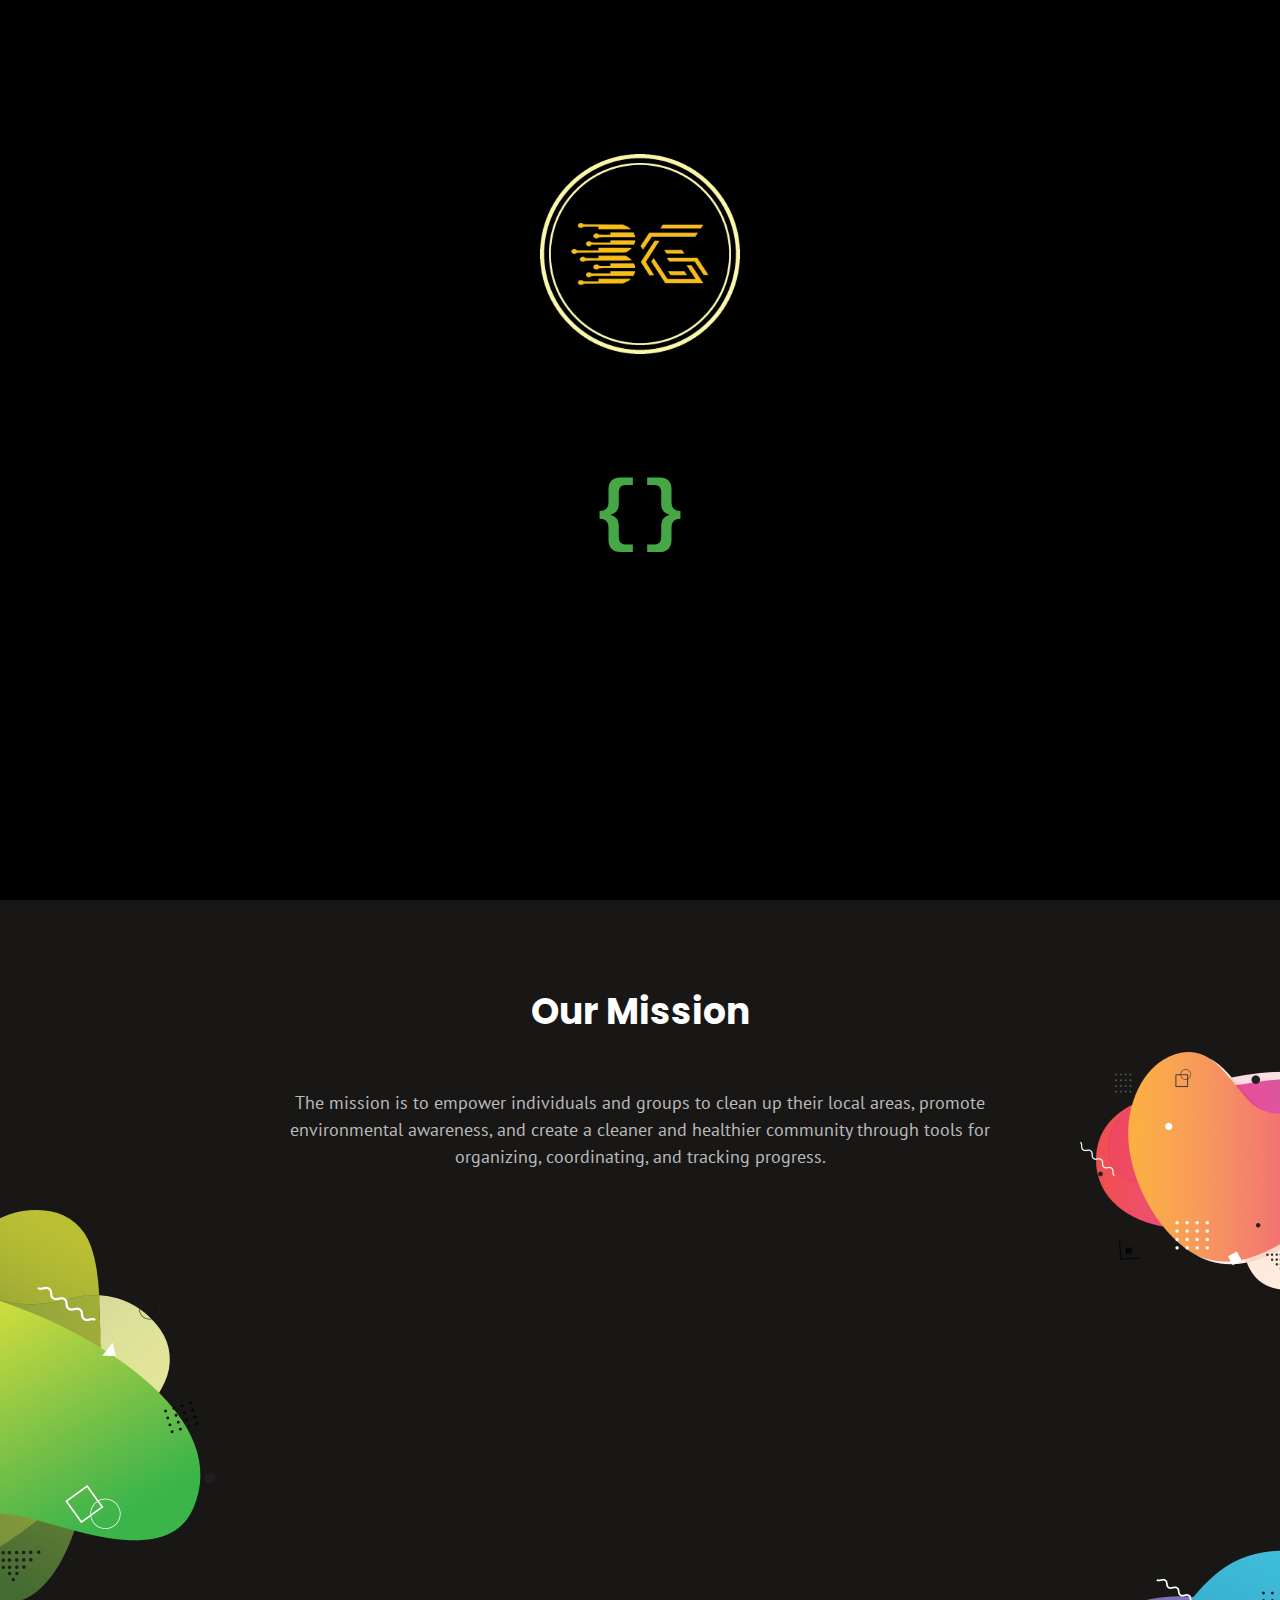
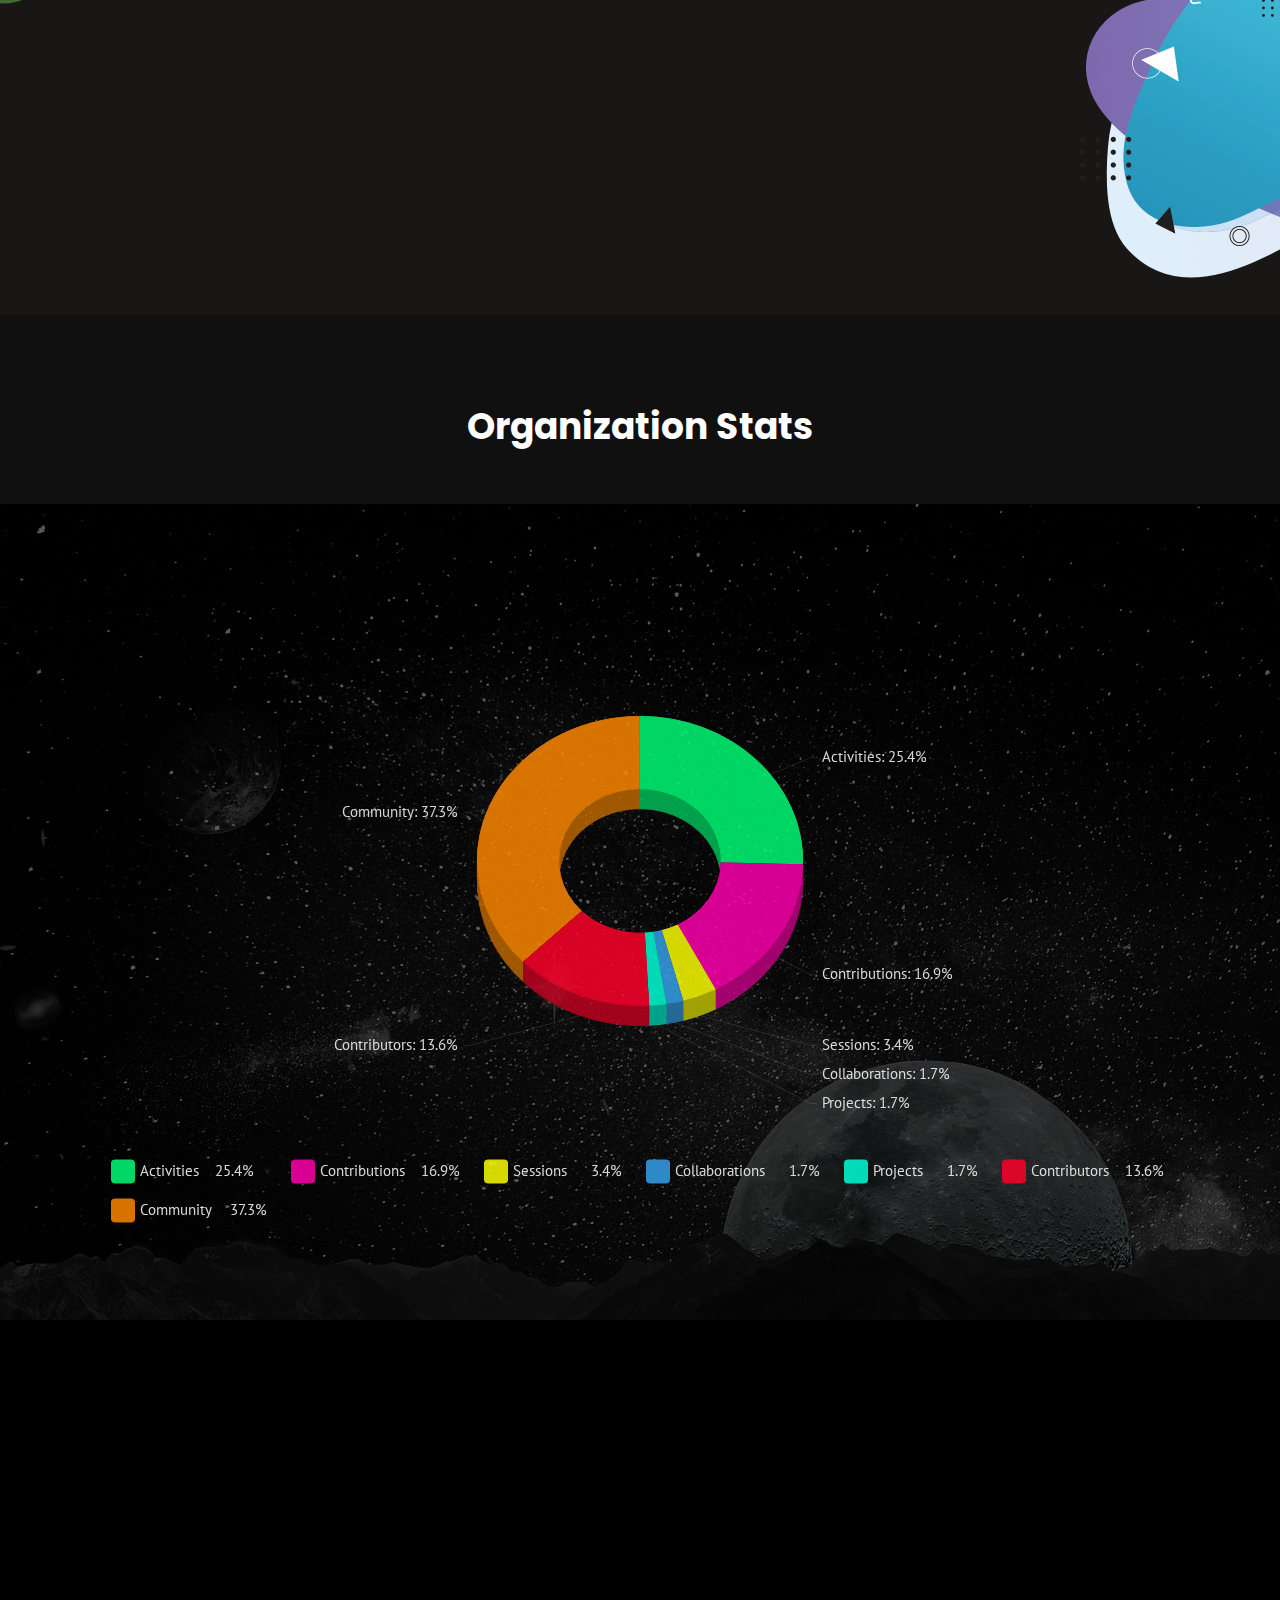
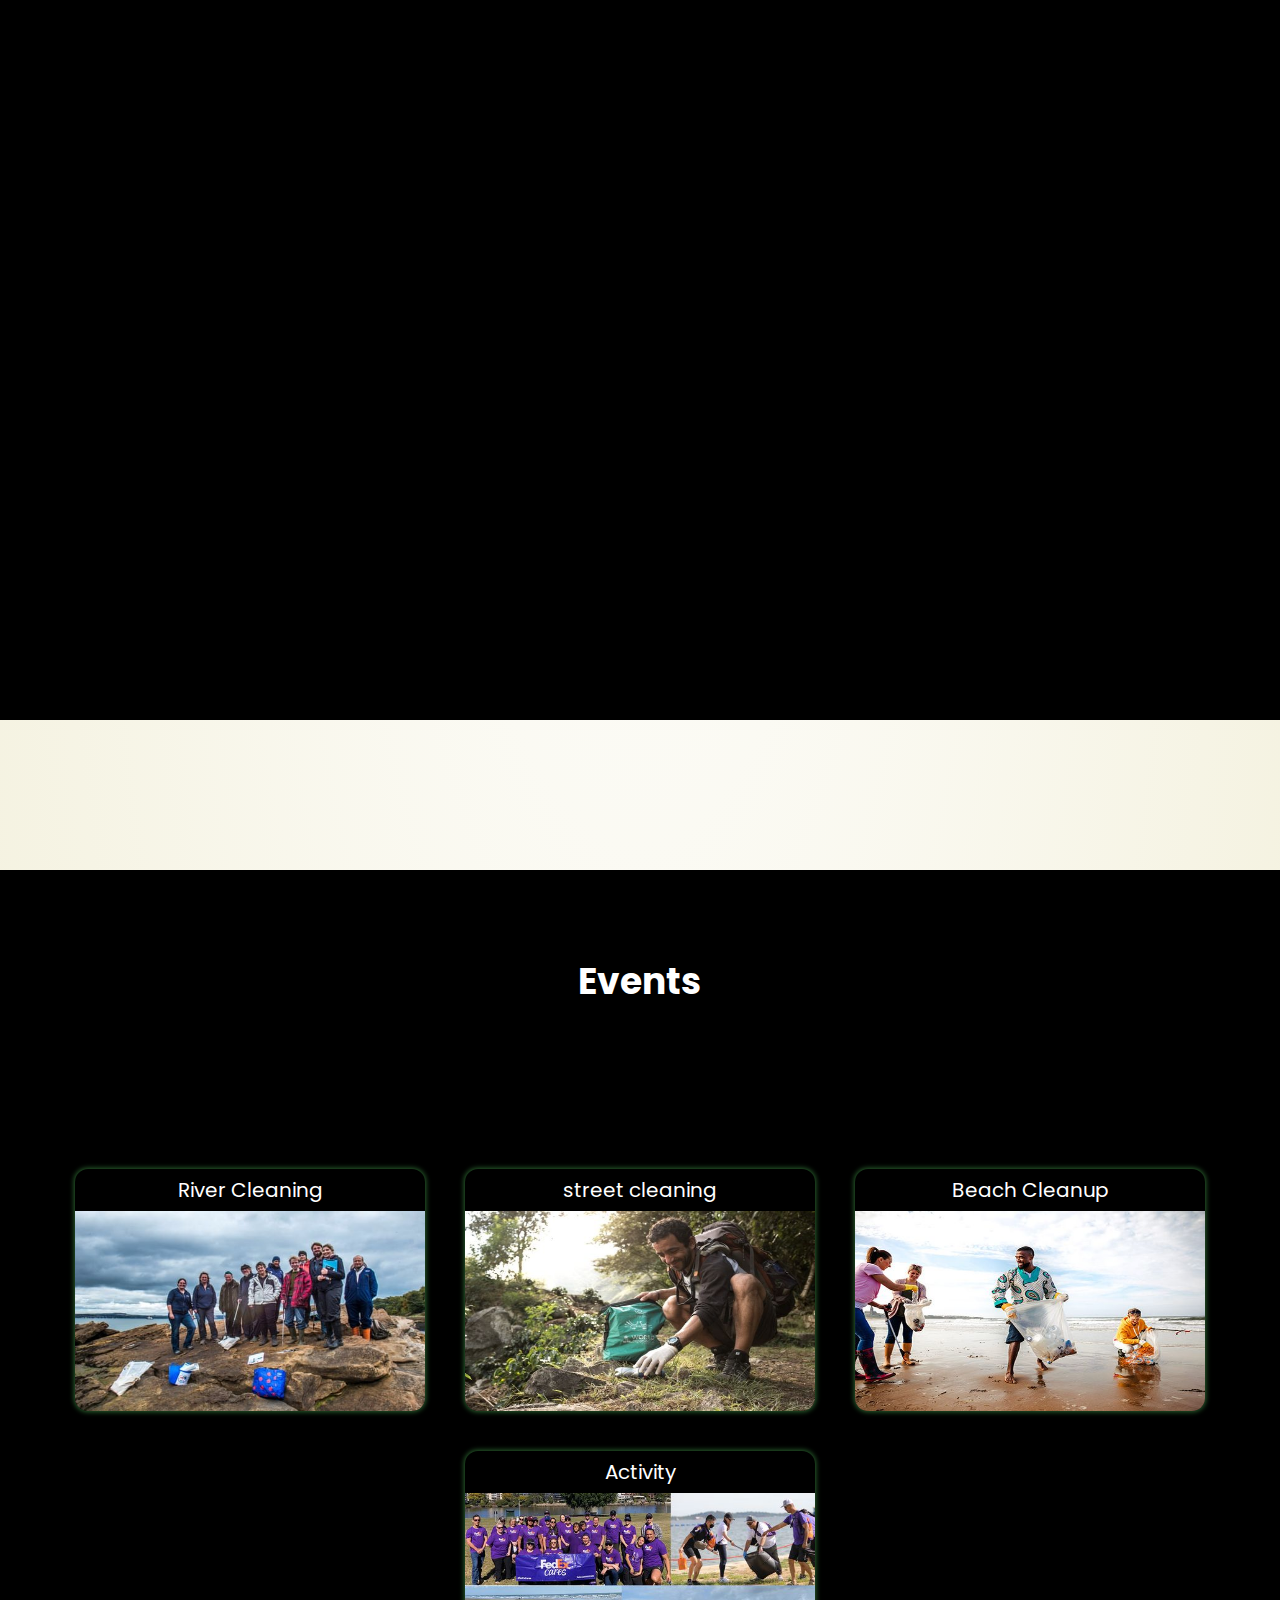
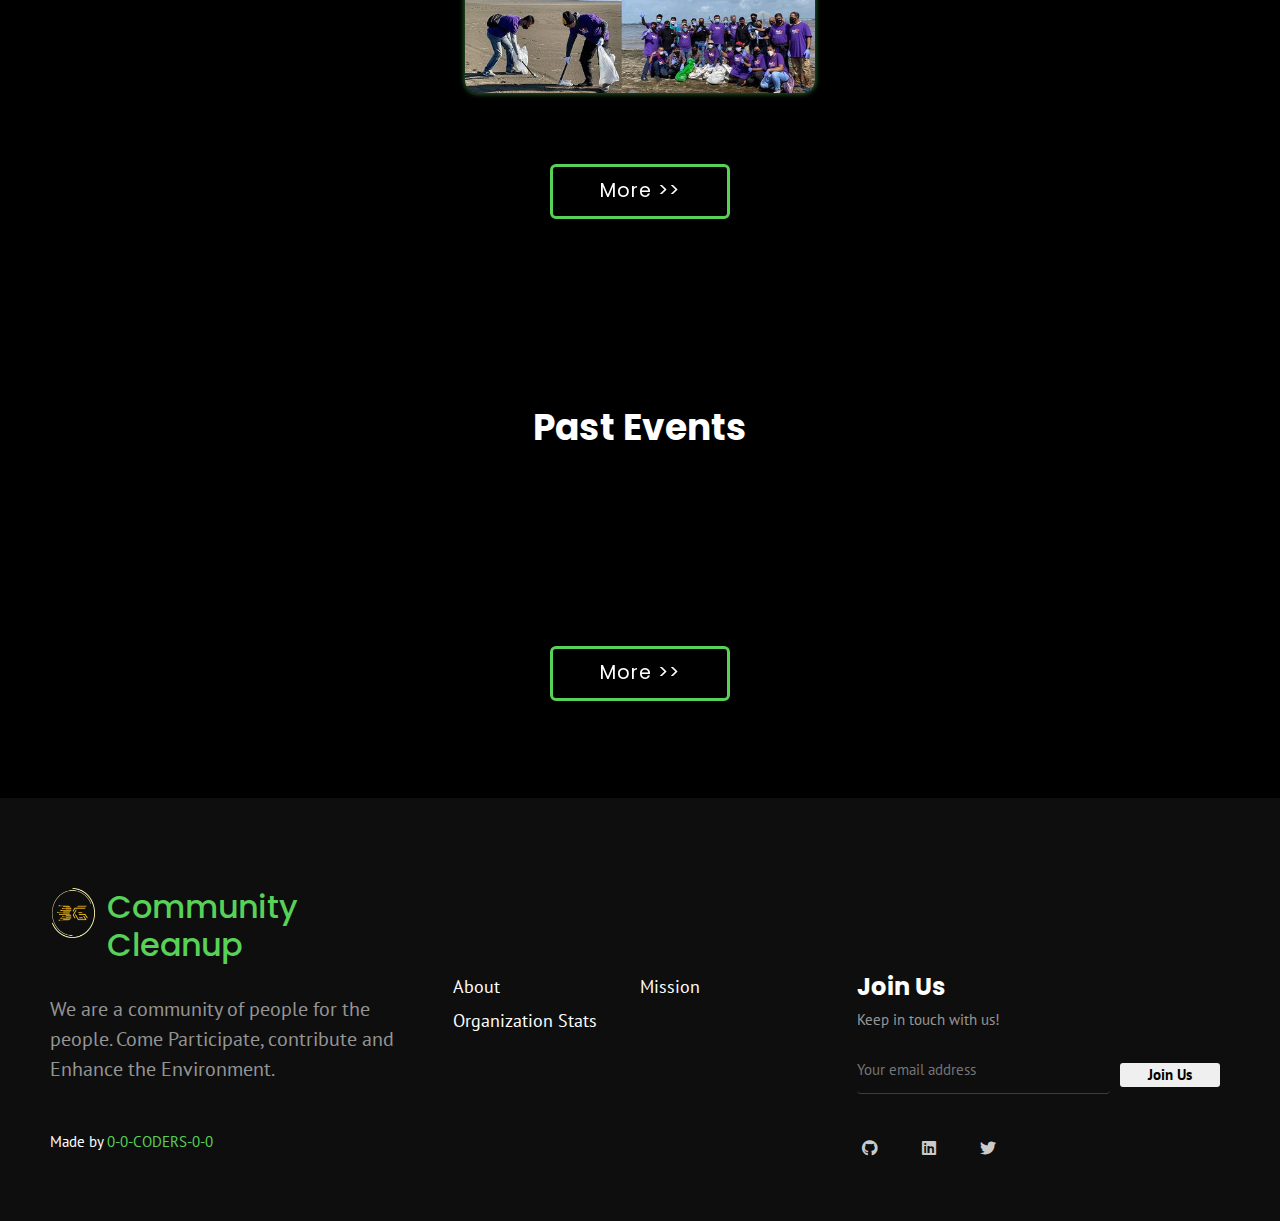
==== commit f9b4691b: "theme changes" ====
--- a/index.html
+++ b/index.html
@@ -3054,13 +3054,13 @@
                             <div class="sologan">Hello Folks <img src="images/wave.png" class="hello-anim">! <br>We're a community dedicated to cleaning up local areas and promoting a clean and green city.
                             </div>
                             <div class="hero-btns popup" style="margin-top: 18px; margin-left: -4px">
-                                <a href="https://join.bauddhikgeeks.tech/" target="_blank"><button class="main-sc-btn" style="background-color: #58d158;"><img
+                                <a href="#" target="_blank"><button class="main-sc-btn" style="background-color: #58d158;"><img
                       src="images/discord.png" /></button></a>
-                                <a href="https://github.com/Bauddhik-Geeks" target="_blank"><button class="main-sc-btn"><img
+                                <a href="https://github.com/0-0-CODERS-0-0" target="_blank"><button class="main-sc-btn"><img
                       src="images/github.png" /></button></a>
-                                <a href="https://twitter.com/BauddhikGeeks" target="_blank"><button class="main-sc-btn"><img
+                                <a href="#" target="_blank"><button class="main-sc-btn"><img
                       src="images/twiiter.png" /></button></a>
-                                <a href="https://www.linkedin.com/company/bauddhik-geeks/mycompany/" target="_blank"><button
+                                <a href="#" target="_blank"><button
                     class="main-sc-btn"><img src="images/linkedin.png" /></button></a>
                             </div>
                             <!--                             <div class="hactoberfest2021">
@@ -6058,8 +6058,6 @@
             <div class="workrow">
               
             </div>
-
-
             <div class="work-btn">
               <span class="workspan"><a href="workshop/workshop copy.html"></a></span>
             </div>
@@ -6107,17 +6105,14 @@
                             <h2 style="color:#58d158">Community Cleanup</h2>
                         </a>
                     </div>
-                    <p style="font-size: 20px; font-weight: 400">We are a community of people for the people. Come learn, contribute and connect with us.
+                    <p style="font-size: 20px; font-weight: 400">We are a community of people for the people. Come Participate, contribute and Enhance the Environment.
                     </p>
                 </div>
                 <div class="col-md-4 footer-box-2">
                     <ul class="footer-menu onepage">
                         <li><a href="#about">About</a></li>
                         <li><a href="#solution">Mission</a></li>
-                        <li><a href="#token">Organization stats</a></li>
-                        
-                       
-                        <li></li>
+                        <li><a href="#token">Organization Stats</a></li>
                     </ul>
                 </div>
 
@@ -6134,10 +6129,7 @@
                     <div class="socials" id="socials">
                         <ul>
                             <li>
-                                <a href="#"><i class="fab fa-github" ></i></a>
-                            </li>
-                            <li>
-                                <a href="#"><i class="fab fa-discord"></i></a>
+                                <a href="https://github.com/0-0-CODERS-0-0/Community-Cleanup"><i class="fab fa-github" ></i></a>
                             </li>
                             <li>
                                 <a href="#"><i class="fab fa-linkedin"></i></a>
@@ -6151,7 +6143,7 @@
             </div>
             <div class="row">
                 <div class="col-md-4">
-                    <div class="copyrights style-1">Made at INNERVE 7 Hackathon</div>
+                    <div class="copyrights style-1">Made by <a href="https://github.com/0-0-CODERS-0-0/">0-0-CODERS-0-0</a></div>
                     </br>
                     
 
--- a/style.css
+++ b/style.css
@@ -1,10 +1,3 @@
-/*=========================================================
-Author       : Bauddhik geek.
-Template Name: Bauddhik geek Landing Page
-Version      : 1.1.9
-==============================================================*/
-
-
 /*=============================================================
     CSS INDEX
     =============================
@@ -23,114 +16,113 @@
 	13. FOOTER PAGE
 *=============================================================*/
 
-
 /*===================================*
 01. GENERAL STYLE
 *===================================*/
 
 #loading {
-    position: fixed;
-    justify-content: center;
-    align-items: center;
-    width: 100%;
-    height: 100%;
-    top: 0;
-    left: 0;
-    text-align: center;
-    background-color: #000;
-    z-index: 99999999999;
+  position: fixed;
+  justify-content: center;
+  align-items: center;
+  width: 100%;
+  height: 100%;
+  top: 0;
+  left: 0;
+  text-align: center;
+  background-color: #000;
+  z-index: 99999999999;
 }
 
 #loading-image {
-    z-index: 900;
-    margin-top: 12%;
-    height: 200px;
-    width: 200px;
-    margin-bottom: 100px;
+  z-index: 900;
+  margin-top: 12%;
+  height: 200px;
+  width: 200px;
+  margin-bottom: 100px;
 }
 
 .loader {
-    color: #f7b307;
-    font-size: 80px;
-    font-family: Consolas, Menlo, Monaco, monospace;
-    font-weight: bold;
-    opacity: 0.8;
+  color: #58d158;
+  font-size: 80px;
+  font-family: Consolas, Menlo, Monaco, monospace;
+  font-weight: bold;
+  opacity: 0.8;
 }
 
 .odd {
-    animation-delay: 0.4s !important;
-}
-
-.loader>span {
-    display: inline-block;
-    animation: pulse-bracket 0.4s alternate infinite ease-in-out;
+  animation-delay: 0.4s !important;
+}
+
+.loader > span {
+  display: inline-block;
+  animation: pulse-bracket 0.4s alternate infinite ease-in-out;
 }
 
 @keyframes pulse-bracket {
-    to {
-        transform: scale(0.8);
-        opacity: 0.5;
-    }
+  to {
+    transform: scale(0.8);
+    opacity: 0.5;
+  }
 }
 
 body {
-    font-family: "PT Sans", sans-serif;
-    font-size: 15px;
-    color: #b8b29f;
-    scroll-behavior: smooth;
+  font-family: "PT Sans", sans-serif;
+  font-size: 15px;
+  color: #b8b29f;
+  scroll-behavior: smooth;
 }
 
 ::-webkit-scrollbar {
-    width: 15px;
+  width: 15px;
 }
 
 ::-webkit-scrollbar-track {
-    background: #161616;
+  background: #161616;
 }
 
 ::-webkit-scrollbar-thumb {
-    background: #e4ad17;
-    height: 230px;
-    border-radius: 50px;
+  background: #58d158;
+  height: 230px;
+  border-radius: 50px;
 }
 
 a {
-    color: #fbbd18;
-    -webkit-transition: all 500ms;
-    transition: all 500ms;
+  color: #58d158;
+  -webkit-transition: all 500ms;
+  transition: all 500ms;
 }
 
 a:hover,
 a:focus {
-    color: #f6aa35;
-    text-decoration: none;
-    outline: 0;
+  color: #1aed72;
+  text-decoration: none;
+  outline: 0;
 }
 
 h1,
 h2,
 h3,
 h4 {
-    font-family: "Poppins", sans-serif;
+  font-family: "Poppins", sans-serif;
 }
 
 h1 {
-    font-weight: 600;
-    font-size: 52px;
-    line-height: 1.4;
+  font-weight: 600;
+  font-size: 52px;
+  line-height: 1.4;
 }
 
 h3 {
-    font-weight: 700;
-    font-size: 36px;
+  font-weight: 700;
+  font-size: 36px;
 }
 
 img {
-    max-width: 80%;
+  max-width: 80%;
 }
 
 .wrapper {
-    overflow: hidden;
+  overflow: hidden;
 }
 
 input[type="text"],
@@ -150,17 +142,17 @@
 input[type="week"],
 textarea,
 select {
-    width: 100%;
-    background-color: #ffffff;
-    font-size: 15px;
-    line-height: 40px;
-    height: 46px;
-    max-width: 100%;
-    vertical-align: middle;
-    padding: 2px 15px;
-    border: 1px solid #ebebeb;
-    border-radius: 4px;
-    transition: border-color 0.15s ease-in-out, box-shadow 0.15s ease-in-out;
+  width: 100%;
+  background-color: #ffffff;
+  font-size: 15px;
+  line-height: 40px;
+  height: 46px;
+  max-width: 100%;
+  vertical-align: middle;
+  padding: 2px 15px;
+  border: 1px solid #ebebeb;
+  border-radius: 4px;
+  transition: border-color 0.15s ease-in-out, box-shadow 0.15s ease-in-out;
 }
 
 input[type="text"]:focus,
@@ -179,461 +171,478 @@
 input[type="month"]:focus,
 input[type="week"]:focus,
 textarea:focus {
-    color: #495057;
-    border-color: #80bdff;
-    outline: 0;
-    box-shadow: 0px 0px 5px 1px rgba(0, 123, 255, 0.25);
-    -webkit-box-shadow: 0px 0px 5px 1px rgba(0, 123, 255, 0.25);
+  color: #495057;
+  border-color: #80bdff;
+  outline: 0;
+  box-shadow: 0px 0px 5px 1px rgba(0, 123, 255, 0.25);
+  -webkit-box-shadow: 0px 0px 5px 1px rgba(0, 123, 255, 0.25);
 }
 
 textarea {
-    height: 150px;
-    border: 1px solid #ebebeb;
+  height: 150px;
+  border: 1px solid #ebebeb;
 }
 
 textarea.form-control {
-    border: 1px solid #ebebeb;
+  border: 1px solid #ebebeb;
 }
 
 .p-tb {
-    padding-top: 90px;
-    padding-bottom: 90px;
+  padding-top: 90px;
+  padding-bottom: 90px;
 }
 
 .p-t {
-    padding-top: 90px;
+  padding-top: 90px;
 }
 
 .p-b {
-    padding-bottom: 90px;
+  padding-bottom: 90px;
 }
 
 .lead,
 p.lead {
-    font-size: 16px;
-    font-weight: 300;
-    line-height: 1.6;
-    color: #b8b29f;
-    margin-bottom: 1.8rem;
-    margin-top: 1.2rem;
+  font-size: 16px;
+  font-weight: 300;
+  line-height: 1.6;
+  color: #b8b29f;
+  margin-bottom: 1.8rem;
+  margin-top: 1.2rem;
 }
 
 .btn {
-    color: #1d1d1d;
-    padding: 8px 22px;
-    -webkit-border-radius: 42px;
-    border-radius: 42px;
-    font-weight: 600;
-    margin: 8px 12px 8px 0;
-    background: #fbbd18;
-    background: #f1c42b;
-    /* Old browsers */
-    background: -moz-linear-gradient( top, #f1c42b 0%, #f7b307 68%, #f1c42b 100%);
-    /* FF3.6-15 */
-    background: -webkit-linear-gradient( top, #f1c42b 0%, #f7b307 68%, #f1c42b 100%);
-    /* Chrome10-25,Safari5.1-6 */
-    background: linear-gradient( to bottom, #f1c42b 0%, #f7b307 68%, #f1c42b 100%);
-    /* W3C, IE10+, FF16+, Chrome26+, Opera12+, Safari7+ */
-    filter: progid: DXImageTransform.Microsoft.gradient( startColorstr='#f1c42b', endColorstr='#f1c42b', GradientType=0);
-    /* IE6-9 */
-    box-shadow: none;
-    transition: color 0.15s ease-in-out, background-color 0.15s ease-in-out, border-color 0.15s ease-in-out, box-shadow 0.2s ease-in-out;
+  color: #1d1d1d;
+  padding: 8px 22px;
+  -webkit-border-radius: 42px;
+  border-radius: 42px;
+  font-weight: 600;
+  margin: 8px 12px 8px 0;
+  background: #58d158;
+  /* Old browsers */
+  background: -moz-linear-gradient(top, #58d158 0%, #30ac30 68%, #58d158 100%);
+  /* FF3.6-15 */
+  background: -webkit-linear-gradient(
+    top,
+    #58d158 0%,
+    #29a529 68%,
+    #58d158 100%
+  );
+  /* Chrome10-25,Safari5.1-6 */
+  background: linear-gradient(to bottom, #58d158 0%, #30ac30 68%, #58d158 100%);
+  /* W3C, IE10+, FF16+, Chrome26+, Opera12+, Safari7+ */
+  filter: progid: DXImageTransform.Microsoft.gradient( startColorstr='#58d158', endColorstr='#58d158', GradientType=0);
+  /* IE6-9 */
+  box-shadow: none;
+  transition: color 0.15s ease-in-out, background-color 0.15s ease-in-out,
+    border-color 0.15s ease-in-out, box-shadow 0.2s ease-in-out;
 }
 
 .btn:hover {
-    background: #f0931e;
-    background: #edbb1a;
-    /* Old browsers */
-    background: -moz-linear-gradient( top, #edbb1a 0%, #f2a100 68%, #edb80b 100%);
-    /* FF3.6-15 */
-    background: -webkit-linear-gradient( top, #edbb1a 0%, #f2a100 68%, #edb80b 100%);
-    /* Chrome10-25,Safari5.1-6 */
-    background: linear-gradient( to bottom, #edbb1a 0%, #f2a100 68%, #edb80b 100%);
-    /* W3C, IE10+, FF16+, Chrome26+, Opera12+, Safari7+ */
-    filter: progid: DXImageTransform.Microsoft.gradient( startColorstr='#edbb1a', endColorstr='#edb80b', GradientType=0);
-    /* IE6-9 */
-    box-shadow: 0 5px 10px rgb(241 196 24 / 20%);
-    color: #1d1d1d;
+  background: #088b31;
+  background: #1aed72;
+  /* Old browsers */
+  background: -moz-linear-gradient(top, #1aed72 0%, #088b31 68%, #1aed72 100%);
+  /* FF3.6-15 */
+  background: -webkit-linear-gradient(
+    top,
+    #1aed72 0%,
+    #088b31 68%,
+    #1aed72 100%
+  );
+  /* Chrome10-25,Safari5.1-6 */
+  background: linear-gradient(to bottom, #1aed72 0%, #088b31 68%, #1aed72 100%);
+  /* W3C, IE10+, FF16+, Chrome26+, Opera12+, Safari7+ */
+  filter: progid: DXImageTransform.Microsoft.gradient( startColorstr='#1aed72', endColorstr='#1aed72', GradientType=0);
+  /* IE6-9 */
+  box-shadow: 0 5px 10px rgb(241 196 24 / 20%);
+  color: #1d1d1d;
 }
 
 .btn2 {
-    border: 1px solid #fff;
-    background: transparent;
-    color: #fff;
-    font-weight: 500;
-    text-transform: none;
+  border: 1px solid #fff;
+  background: transparent;
+  color: #fff;
+  font-weight: 500;
+  text-transform: none;
 }
 
 .btn2:hover {
-    /*background: #fbbd18;*/
-    background: transparent;
-    border: 1px solid #fbbd18;
-    color: #fff;
+  /*background: #58d158;*/
+  background: transparent;
+  border: 1px solid #58d158;
+  color: #fff;
 }
 
 .btn3 {
-    border: 1px solid #ffffff;
-    background: #ffffff;
-    color: #1d1d1d;
+  border: 1px solid #ffffff;
+  background: #ffffff;
+  color: #1d1d1d;
 }
 
 .btn3:hover {
-    background: #dddddd;
-    color: #1d1d1d;
-    border: 1px solid #dddddd;
+  background: #dddddd;
+  color: #1d1d1d;
+  border: 1px solid #dddddd;
 }
 
 .btn4 {
-    border: 1px solid #000000;
-    background: #000000;
-    color: #ffffff;
+  border: 1px solid #000000;
+  background: #000000;
+  color: #ffffff;
 }
 
 .btn4:hover {
-    background: #fbbd18;
-    color: #ffffff;
-    border: 1px solid #fbbd18;
+  background: #58d158;
+  color: #ffffff;
+  border: 1px solid #58d158;
 }
 
 .empty-15 {
-    display: table;
-    margin: auto;
-    clear: both;
-    height: 30px;
+  display: table;
+  margin: auto;
+  clear: both;
+  height: 30px;
 }
 
 .empty-30 {
-    display: table;
-    margin: auto;
-    clear: both;
-    height: 30px;
+  display: table;
+  margin: auto;
+  clear: both;
+  height: 30px;
 }
 
 .empty-45 {
-    display: table;
-    margin: auto;
-    clear: both;
-    height: 45px;
+  display: table;
+  margin: auto;
+  clear: both;
+  height: 45px;
 }
 
 .sec-title:after {
-    min-height: 5px;
-    content: "";
-    display: block;
-    margin: 30px 0;
-    background: url(images/line1.png) no-repeat 0 0;
+  min-height: 5px;
+  content: "";
+  display: block;
+  margin: 30px 0;
 }
 
 .sec-title.text-center:after {
-    min-height: 6px;
-    content: "";
-    display: block;
-    margin: 30px 0;
-    background: url(images/line2.png) no-repeat 0 0;
+  min-height: 6px;
+  content: "";
+  display: block;
+  margin: 30px 0;
 }
 
 .sec-title.text-center:after {
-    background-position: center;
-    margin: 25px auto;
+  background-position: center;
+  margin: 25px auto;
 }
 
 .sub-txt {
-    max-width: 740px;
-    margin: 0 auto;
-    font-size: 18px;
-    margin-bottom: 40px;
+  max-width: 740px;
+  margin: 0 auto;
+  font-size: 18px;
+  margin-bottom: 40px;
 }
 
 .sec-title {
-    margin-bottom: 0;
-    color: #fff;
-    display: table;
-    width: 100%;
-}
-
-.sec-title h1+h3 {
-    font-weight: normal;
+  margin-bottom: 0;
+  color: #fff;
+  display: table;
+  width: 100%;
+}
+
+.sec-title h1 + h3 {
+  font-weight: normal;
 }
 
 .white-sec .sec-title,
 .white-sec .section-heading {
-    color: #fff;
+  color: #fff;
 }
 
 .white-sec .sub-txt {
-    color: #bbb;
+  color: #bbb;
 }
 
 .carbon-layout .white-sec .sub-txt {
-    color: #ffffff;
-    font-size: inherit;
+  color: #ffffff;
+  font-size: inherit;
 }
 
 .owl-carousel .owl-dots {
-    display: block;
-    margin-top: 40px;
-    text-align: center;
+  display: block;
+  margin-top: 40px;
+  text-align: center;
 }
 
 .owl-carousel .owl-dots button {
-    height: 8px;
-    width: 8px;
-    margin: 0 3px;
-    outline: 0;
-    -webkit-border-radius: 50%;
-    border-radius: 50%;
-    background: #fbbd18;
+  height: 8px;
+  width: 8px;
+  margin: 0 3px;
+  outline: 0;
+  -webkit-border-radius: 50%;
+  border-radius: 50%;
+  background: #58d158;
 }
 
 .owl-carousel .owl-dots button.active {
-    width: 30px;
-    -webkit-border-radius: 3px;
-    border-radius: 3px;
+  width: 30px;
+  -webkit-border-radius: 3px;
+  border-radius: 3px;
 }
 
 .owl-carousel .owl-nav {
-    margin: 15px 0px;
+  margin: 15px 0px;
 }
 
 .owl-carousel .owl-nav button {
-    border: 2px solid #a5a5a5 !important;
-    background: none;
-    padding: 5px;
-    width: 32px !important;
-    height: 32px !important;
-    line-height: 28px;
-    font-size: 18px;
-    margin-right: 10px;
-    outline: 0;
+  border: 2px solid #a5a5a5 !important;
+  background: none;
+  padding: 5px;
+  width: 32px !important;
+  height: 32px !important;
+  line-height: 28px;
+  font-size: 18px;
+  margin-right: 10px;
+  outline: 0;
 }
 
 .owl-carousel .owl-nav button span {
-    font-size: 30px;
-    line-height: 24px;
-    outline: 0;
+  font-size: 30px;
+  line-height: 24px;
+  outline: 0;
 }
 
 .white-bg {
-    background: #ffffff !important;
+  background: #ffffff !important;
 }
 
 .accent-color {
-    color: #fbbd18 !important;
+  color: #58d158 !important;
 }
 
 blockquote {
-    padding: 30px 30px 30px 30px;
-    border-left: 3px solid #fbbd18;
-    font-size: 24px;
-    background: #f5f5f5;
-    line-height: 1.4;
-    position: relative;
-    overflow: hidden;
+  padding: 30px 30px 30px 30px;
+  border-left: 3px solid #58d158;
+  font-size: 24px;
+  background: #f5f5f5;
+  line-height: 1.4;
+  position: relative;
+  overflow: hidden;
 }
 
 blockquote::before {
-    content: "”";
-    position: absolute;
-    bottom: -45px;
-    right: 45px;
-    font-size: 194px;
-    line-height: 0;
-    font-weight: 700;
-    color: #ebebeb;
-    font-family: poppins;
+  content: "”";
+  position: absolute;
+  bottom: -45px;
+  right: 45px;
+  font-size: 194px;
+  line-height: 0;
+  font-weight: 700;
+  color: #ebebeb;
+  font-family: poppins;
 }
 
 @media (min-width: 1200px) {
-    .container {
-        max-width: 1210px;
-    }
+  .container {
+    max-width: 1210px;
+  }
 }
 
 .black-bg {
-    background-color: #000000;
+  background-color: #000000;
 }
 
 .dark-gray-bg {
-    background-color: #0f0f0f;
+  background-color: #0f0f0f;
 }
 
 .dark-gray-bg-tone-2 {
-    background-color: #333333;
+  background-color: #333333;
 }
 
 .white-bg {
-    background-color: #ffffff;
+  background-color: #ffffff;
 }
 
 .light-gray-bg {
-    background-color: #f2f2f2;
+  background-color: #f2f2f2;
 }
 
 ol,
 ul,
 dl {
-    padding: 0px 0px 0px 15px;
+  padding: 0px 0px 0px 15px;
 }
 
 .mobile-visible {
-    display: none;
-}
-
+  display: none;
+}
 
 /*===================================*
 02. HEADER DESIGN
 *===================================*/
 
 header {
-    position: absolute;
-    top: 0;
-    width: 100%;
-    z-index: 1;
-    padding-top: 42px;
-    padding-bottom: 24px;
-    transition: all 300ms;
-    z-index: 1000000;
+  position: absolute;
+  top: 0;
+  width: 100%;
+  z-index: 1;
+  padding-top: 42px;
+  padding-bottom: 24px;
+  transition: all 300ms;
+  z-index: 1000000;
 }
 
 header.light {
-    position: relative;
-    top: 0;
-    width: 100%;
-    z-index: 1;
-    padding-top: 15px;
-    padding-bottom: 15px;
-    transition: all 300ms;
-    z-index: 1000000;
+  position: relative;
+  top: 0;
+  width: 100%;
+  z-index: 1;
+  padding-top: 15px;
+  padding-bottom: 15px;
+  transition: all 300ms;
+  z-index: 1000000;
 }
 
 .bauddhik-logo {
-    display: flex;
-    align-items: center;
+  display: flex;
+  align-items: center;
 }
 
 .logo {
-    align-self: center;
+  align-self: center;
 }
 
 .logo .dark {
-    display: none;
+  display: none;
 }
 
 header.fixed .logo img,
 header.light .logo img {
-    display: none;
+  display: none;
 }
 
 header.fixed .logo .dark,
 header.light .logo .dark {
-    display: block;
+  display: block;
 }
 
 .menu-icon {
-    display: none;
+  display: none;
 }
 
 nav {
-    text-align: right;
+  text-align: right;
 }
 
 nav ul {
-    margin: 0;
-    padding: 0;
+  margin: 0;
+  padding: 0;
 }
 
 nav ul li {
-    list-style: none;
-    display: inline-block;
-    margin-left: 35px;
+  list-style: none;
+  display: inline-block;
+  margin-left: 35px;
 }
 
 nav ul li:first-child {
-    margin-left: 0;
+  margin-left: 0;
 }
 
 nav ul li a {
-    color: #fff;
-    font-weight: 600;
-    font-size: 16px;
-    padding: 10px 0;
-    display: block;
+  color: #fff;
+  font-weight: 600;
+  font-size: 16px;
+  padding: 10px 0;
+  display: block;
 }
 
 nav ul li a:hover,
 nav ul li.active a {
-    color: #f6aa35;
-    text-decoration: none;
+  color: #1aed72;
+  text-decoration: none;
 }
 
 nav ul li.nav-btn a {
-    color: #1d1d1d;
-    padding: 8px 22px;
-    background: #fbbd18;
-    -webkit-border-radius: 42px;
-    border-radius: 42px;
-    background: -moz-linear-gradient( top, #f1c42b 0%, #f7b307 68%, #f1c42b 100%);
-    /* FF3.6-15 */
-    background: -webkit-linear-gradient( top, #f1c42b 0%, #f7b307 68%, #f1c42b 100%);
-    /* Chrome10-25,Safari5.1-6 */
-    background: linear-gradient( to bottom, #f1c42b 0%, #f7b307 68%, #f1c42b 100%);
-    /* W3C, IE10+, FF16+, Chrome26+, Opera12+, Safari7+ */
-    filter: progid: DXImageTransform.Microsoft.gradient( startColorstr='#f1c42b', endColorstr='#f1c42b', GradientType=0);
-    /* IE6-9 */
-    box-shadow: none;
-    transition: color 0.15s ease-in-out, background-color 0.15s ease-in-out, border-color 0.15s ease-in-out, box-shadow 0.2s ease-in-out;
+  color: #1d1d1d;
+  padding: 8px 22px;
+  background: #58d158;
+  -webkit-border-radius: 42px;
+  border-radius: 42px;
+  background: -moz-linear-gradient(top, #58d158 0%, #30ac30 68%, #58d158 100%);
+  /* FF3.6-15 */
+  background: -webkit-linear-gradient(
+    top,
+    #58d158 0%,
+    #30ac30 68%,
+    #58d158 100%
+  );
+  /* Chrome10-25,Safari5.1-6 */
+  background: linear-gradient(to bottom, #58d158 0%, #30ac30 68%, #58d158 100%);
+  /* W3C, IE10+, FF16+, Chrome26+, Opera12+, Safari7+ */
+  filter: progid: DXImageTransform.Microsoft.gradient( startColorstr='#58d158', endColorstr='#58d158', GradientType=0);
+  /* IE6-9 */
+  box-shadow: none;
+  transition: color 0.15s ease-in-out, background-color 0.15s ease-in-out,
+    border-color 0.15s ease-in-out, box-shadow 0.2s ease-in-out;
 }
 
 nav ul li.nav-btn a:hover {
-    background: #f0931e;
-    background: #edbb1a;
-    /* Old browsers */
-    background: -moz-linear-gradient( top, #edbb1a 0%, #f2a100 68%, #edb80b 100%);
-    /* FF3.6-15 */
-    background: -webkit-linear-gradient( top, #edbb1a 0%, #f2a100 68%, #edb80b 100%);
-    /* Chrome10-25,Safari5.1-6 */
-    background: linear-gradient( to bottom, #edbb1a 0%, #f2a100 68%, #edb80b 100%);
-    /* W3C, IE10+, FF16+, Chrome26+, Opera12+, Safari7+ */
-    filter: progid: DXImageTransform.Microsoft.gradient( startColorstr='#edbb1a', endColorstr='#edb80b', GradientType=0);
-    /* IE6-9 */
-    box-shadow: 0 5px 10px rgb(241 196 24 / 20%);
-    color: #1d1d1d;
+  background: #1aed72;
+  background: #1aed72;
+  /* Old browsers */
+  background: -moz-linear-gradient(top, #1aed72 0%, #088b31 68%, #1aed72 100%);
+  /* FF3.6-15 */
+  background: -webkit-linear-gradient(
+    top,
+    #1aed72 0%,
+    #088b31 68%,
+    #1aed72 100%
+  );
+  /* Chrome10-25,Safari5.1-6 */
+  background: linear-gradient(to bottom, #1aed72 0%, #088b31 68%, #1aed72 100%);
+  /* W3C, IE10+, FF16+, Chrome26+, Opera12+, Safari7+ */
+  filter: progid: DXImageTransform.Microsoft.gradient( startColorstr='#1aed72', endColorstr='#1aed72', GradientType=0);
+  /* IE6-9 */
+  box-shadow: 0 5px 10px rgb(241 196 24 / 20%);
+  color: #1d1d1d;
 }
 
 header.fixed {
-    position: fixed;
-    padding-top: 24px;
-    background: #0e0e0e;
-    box-shadow: 0 0 15px rgba(0, 0, 0, 0.15);
+  position: fixed;
+  padding-top: 24px;
+  background: #0e0e0e;
+  box-shadow: 0 0 15px rgba(0, 0, 0, 0.15);
 }
 
 .sologan {
-    font-size: 32px;
-    font-weight: 500;
-    font-family: "Poppins", sans-serif;
-    line-height: 40px;
+  font-size: 32px;
+  font-weight: 500;
+  font-family: "Poppins", sans-serif;
+  line-height: 40px;
 }
 
 @media (max-width: 890px) {
-    .animate svg {
-        height: 100%;
-    }
+  .animate svg {
+    height: 100%;
+  }
 }
 
 @media only screen and (max-width: 960px) {
-    .first-sologan {
-        margin-bottom: 8px;
-        margin-top: 16px !important;
-    }
+  .first-sologan {
+    margin-bottom: 8px;
+    margin-top: 16px !important;
+  }
 }
 
 @media only screen and (min-width: 960px) {
-    .first-sologan {
-        margin-top: -8px;
-        margin-bottom: 8px !important;
-    }
-}
-
+  .first-sologan {
+    margin-top: -8px;
+    margin-bottom: 8px !important;
+  }
+}
 
 /*
 .fixed nav ul li a, .light nav ul li a {
@@ -643,115 +652,113 @@
 .fixed nav ul li.active a,
 .light nav ul li a:hover,
 .light nav ul li.active a {
-	color: #f6aa35;
+	color: #1aed72;
 }
 .fixed nav ul li.nav-btn a:hover, .light nav ul li.nav-btn a:hover {
 	color: #1d1d1d
 }
 */
-
 
 /*===================================*
 03. BANNER SECTION
 *===================================*/
 
 #silver-tech-bg {
-    top: 0;
-    position: absolute;
-    width: 100%;
-    height: 100%;
-    left: 0px;
-    opacity: 0.8;
+  top: 0;
+  position: absolute;
+  width: 100%;
+  height: 100%;
+  left: 0px;
+  opacity: 0.8;
 }
 
 #gold-tech-bg {
-    top: 0;
-    position: absolute;
-    width: 100%;
-    height: 100%;
-    left: 0px;
-    opacity: 0.3;
+  top: 0;
+  position: absolute;
+  width: 100%;
+  height: 100%;
+  left: 0px;
+  opacity: 0.3;
 }
 
 .gold-tech-bg-right {
-    top: 62%;
-    position: absolute;
-    width: 200px;
-    height: 400px;
-    right: 0px;
-    background-repeat: no-repeat;
-    background-image: url(images/shape-half-blue.png);
+  top: 62%;
+  position: absolute;
+  width: 200px;
+  height: 400px;
+  right: 0px;
+  background-repeat: no-repeat;
+  background-image: url(images/shape-half-blue.png);
 }
 
 #gold-tech-bg-right2 {
-    top: 15%;
-    position: absolute;
-    width: 200px;
-    height: 400px;
-    right: 0px;
-    background-repeat: no-repeat;
-    background-image: url(images/shape-orange-2.png);
+  top: 15%;
+  position: absolute;
+  width: 200px;
+  height: 400px;
+  right: 0px;
+  background-repeat: no-repeat;
+  background-image: url(images/shape-orange-2.png);
 }
 
 .hero-main {
-    display: flex;
-    padding-top: 100px;
-    color: #fff;
-    position: relative;
-    background-size: cover;
-    background-position: center;
-    background-repeat: no-repeat;
-    height: 100vh;
-    padding-bottom: 60px;
-    padding-top: 60px;
-    overflow: hidden;
-    align-items: center;
-    border-bottom: 5px solid #fbbd18;
+  display: flex;
+  padding-top: 100px;
+  color: #fff;
+  position: relative;
+  background-size: cover;
+  background-position: center;
+  background-repeat: no-repeat;
+  height: 100vh;
+  padding-bottom: 60px;
+  padding-top: 60px;
+  overflow: hidden;
+  align-items: center;
+  border-bottom: 5px solid #58d158;
 }
 
 .hero-main:before {
-    position: absolute;
-    background: rgba(0, 0, 0, 0.9);
-    content: "";
-    left: 0;
-    top: 0;
-    height: 100%;
-    width: 100%;
+  position: absolute;
+  background: rgba(0, 0, 0, 0.9);
+  content: "";
+  left: 0;
+  top: 0;
+  height: 100%;
+  width: 100%;
 }
 
 .layout-2 .hero-left p {
-    font-size: 24px;
-    line-height: 1.5;
+  font-size: 24px;
+  line-height: 1.5;
 }
 
 .layout-2 .row {
-    padding: 150px 0px;
+  padding: 150px 0px;
 }
 
 .hero-left {
-    margin-top: 48px;
+  margin-top: 48px;
 }
 
 .hero-left h1 span {
-    font-weight: 300;
-    color: #fbbd18;
+  font-weight: 300;
+  color: #58d158;
 }
 
 .hero-left p {
-    font-size: 16px;
+  font-size: 16px;
 }
 
 .hero-caption h1 span {
-    font-weight: 300;
-    color: #fbbd18;
+  font-weight: 300;
+  color: #58d158;
 }
 
 .hero-left .hero-btns {
-    width: 100%;
-    clear: both;
-    float: left;
-}
-
+  width: 100%;
+  clear: both;
+  float: left;
+}
 
 /*
 .hero-left .hero-btns .btn2:before {
@@ -766,1381 +773,1396 @@
 */
 
 .pre-sale-timer {
-    text-align: center;
-    max-width: 420px;
-    width: 100%;
-    float: right;
-    padding: 30px;
-    padding-top: 0px;
-    padding-bottom: 0px;
-    background: -moz-linear-gradient( bottom, rgba(251, 189, 24, 1) 0%, rgba(251, 189, 24, 0) 100%);
-    background: -webkit-linear-gradient( bottom, rgba(251, 189, 24, 1) 0%, rgba(251, 189, 24, 0) 100%);
-    background: linear-gradient( to top, rgba(251, 189, 24, 1) 0%, rgba(251, 189, 24, 0) 100%);
-    filter: progid: DXImageTransform.Microsoft.gradient(startColorstr='#fbbd18', endColorstr='#00fbbd18', GradientType=0);
-    bottom: 0px;
-    position: relative;
-    height: 100vh;
-    display: table;
-}
-
-.pre-sale-timer>div {
-    display: table-cell;
-    vertical-align: middle;
+  text-align: center;
+  max-width: 420px;
+  width: 100%;
+  float: right;
+  padding: 30px;
+  padding-top: 0px;
+  padding-bottom: 0px;
+  background: -moz-linear-gradient(
+    bottom,
+    #58d158 0%,
+    rgba(251, 189, 24, 0) 100%
+  );
+  background: -webkit-linear-gradient(
+    bottom,
+    #58d158 0%,
+    rgba(251, 189, 24, 0) 100%
+  );
+  background: linear-gradient(to top, #58d158 0%, rgba(251, 189, 24, 0) 100%);
+  filter: progid: DXImageTransform.Microsoft.gradient(startColorstr='#58d158', endColorstr='#00fbbd18', GradientType=0);
+  bottom: 0px;
+  position: relative;
+  height: 100vh;
+  display: table;
+}
+
+.pre-sale-timer > div {
+  display: table-cell;
+  vertical-align: middle;
 }
 
 .pre-sale-timer h3 {
-    font-size: 32px;
-    margin-bottom: 25px;
+  font-size: 32px;
+  margin-bottom: 25px;
 }
 
 .pre-sale-timer h3 span {
-    font-weight: 300;
+  font-weight: 300;
 }
 
 #clock ul {
-    list-style: none;
-    margin: 0 -14px;
-    padding: 0;
+  list-style: none;
+  margin: 0 -14px;
+  padding: 0;
 }
 
 #clock li {
-    width: 25%;
-    padding: 0 14px;
-    float: left;
-    position: relative;
+  width: 25%;
+  padding: 0 14px;
+  float: left;
+  position: relative;
 }
 
 #clock li span {
-    border: 1px solid rgba(255, 255, 255, 0.3);
-    display: block;
-    padding: 12px 2px;
-    font-size: 36px;
-    font-weight: 700;
-    color: #ffffff;
-    font-family: "Poppins", sans-serif;
-    -webkit-border-radius: 4px;
-    border-radius: 4px;
-    line-height: 36px;
+  border: 1px solid rgba(255, 255, 255, 0.3);
+  display: block;
+  padding: 12px 2px;
+  font-size: 36px;
+  font-weight: 700;
+  color: #ffffff;
+  font-family: "Poppins", sans-serif;
+  -webkit-border-radius: 4px;
+  border-radius: 4px;
+  line-height: 36px;
 }
 
 #clock li span em {
-    display: block;
-    font-family: "PT Sans", sans-serif;
-    font-weight: 400;
-    font-size: 16px;
-    line-height: 20px;
-}
-
-#clock li+li:before,
-#clock li+li:after {
-    background: #fbbd18;
-    position: absolute;
-    top: 50%;
-    left: -3px;
-    content: "";
-    -webkit-border-radius: 50%;
-    border-radius: 50%;
-    width: 6px;
-    height: 6px;
-}
-
-#clock li+li:before {
-    margin-top: -12px;
-}
-
-#clock li+li:after {
-    margin-top: 6px;
+  display: block;
+  font-family: "PT Sans", sans-serif;
+  font-weight: 400;
+  font-size: 16px;
+  line-height: 20px;
+}
+
+#clock li + li:before,
+#clock li + li:after {
+  background: #58d158;
+  position: absolute;
+  top: 50%;
+  left: -3px;
+  content: "";
+  -webkit-border-radius: 50%;
+  border-radius: 50%;
+  width: 6px;
+  height: 6px;
+}
+
+#clock li + li:before {
+  margin-top: -12px;
+}
+
+#clock li + li:after {
+  margin-top: 6px;
 }
 
 .hero-right-btn {
-    clear: both;
-    width: 100%;
-    margin: 28px 0;
-    float: left;
+  clear: both;
+  width: 100%;
+  margin: 28px 0;
+  float: left;
 }
 
 .hero-right-btn a {
-    display: block;
-    width: 100%;
+  display: block;
+  width: 100%;
 }
 
 .rang-slider-main {
-    float: left;
-    width: 100%;
-    clear: both;
+  float: left;
+  width: 100%;
+  clear: both;
 }
 
 .rang-slider {
-    float: left;
-    width: 100%;
-    clear: both;
+  float: left;
+  width: 100%;
+  clear: both;
 }
 
 .rang-line {
-    background: #ffffff;
-    height: 3px;
-    width: 100%;
-    display: block;
-    position: relative;
+  background: #ffffff;
+  height: 3px;
+  width: 100%;
+  display: block;
+  position: relative;
 }
 
 .rang-line:before,
 .rang-line:after,
 .rang-line span:before {
-    width: 15px;
-    height: 15px;
-    border-radius: 50%;
-    left: 0;
-    top: -6px;
-    z-index: 1;
-    display: block;
-    position: absolute;
-    content: "";
-    border: 3px solid #fff;
-    background: -moz-linear-gradient(top, #000000 0%, #3a3a3a 100%);
-    background: -webkit-linear-gradient(top, #000000 0%, #3a3a3a 100%);
-    background: linear-gradient(to bottom, #000000 0%, #3a3a3a 100%);
-    filter: progid: DXImageTransform.Microsoft.gradient(startColorstr='#fbbd18', endColorstr='#00fbbd18', GradientType=0);
+  width: 15px;
+  height: 15px;
+  border-radius: 50%;
+  left: 0;
+  top: -6px;
+  z-index: 1;
+  display: block;
+  position: absolute;
+  content: "";
+  border: 3px solid #fff;
+  background: -moz-linear-gradient(top, #000000 0%, #3a3a3a 100%);
+  background: -webkit-linear-gradient(top, #000000 0%, #3a3a3a 100%);
+  background: linear-gradient(to bottom, #000000 0%, #3a3a3a 100%);
+  filter: progid: DXImageTransform.Microsoft.gradient(startColorstr='#58d158', endColorstr='#00fbbd18', GradientType=0);
 }
 
 .rang-line span {
-    position: absolute;
-    left: 0;
-    top: 0;
-    background: #e98d1e;
-    width: 40%;
-    height: 100%;
+  position: absolute;
+  left: 0;
+  top: 0;
+  background: #e98d1e;
+  width: 40%;
+  height: 100%;
 }
 
 .rang-line:before,
 .rang-line span:before {
-    border-color: #e98d1e;
+  border-color: #e98d1e;
 }
 
 .rang-line:after,
 .rang-line span:before {
-    left: auto;
-    right: 0;
+  left: auto;
+  right: 0;
 }
 
 .rang-slider-toltip {
-    float: left;
-    width: 100%;
-    clear: both;
-    color: rgba(255, 255, 255, 0.4);
-    text-align: right;
-    line-height: 22px;
-    text-transform: uppercase;
-    margin-bottom: 12px;
-}
-
-.rang-slider-toltip>span {
-    display: inline-block;
-}
-
-.rang-slider-toltip>span:first-child {
-    margin-left: 20%;
-    float: left;
+  float: left;
+  width: 100%;
+  clear: both;
+  color: rgba(255, 255, 255, 0.4);
+  text-align: right;
+  line-height: 22px;
+  text-transform: uppercase;
+  margin-bottom: 12px;
+}
+
+.rang-slider-toltip > span {
+  display: inline-block;
+}
+
+.rang-slider-toltip > span:first-child {
+  margin-left: 20%;
+  float: left;
 }
 
 .rang-slider-toltip strong {
-    color: #fff;
-    display: block;
-    font-size: 18px;
-    font-weight: 700;
+  color: #fff;
+  display: block;
+  font-size: 18px;
+  font-weight: 700;
 }
 
 .rang-slider-total {
-    float: right;
-    clear: both;
-    display: flex;
-    padding-right: 30px;
-    padding-top: 30px;
+  float: right;
+  clear: both;
+  display: flex;
+  padding-right: 30px;
+  padding-top: 30px;
 }
 
 .rangTotal {
-    font-size: 42px;
-    color: #ffffff;
-    line-height: 42px;
+  font-size: 42px;
+  color: #ffffff;
+  line-height: 42px;
 }
 
 .rangTotal small {
-    color: #ffffff;
-    font-size: 20px;
-    line-height: 34px;
-    vertical-align: top;
+  color: #ffffff;
+  font-size: 20px;
+  line-height: 34px;
+  vertical-align: top;
 }
 
 .rang-slider-total span {
-    padding-right: 10px;
-    line-height: 22px;
-    color: rgba(255, 255, 255, 0.5);
-    text-transform: uppercase;
-    text-align: right;
+  padding-right: 10px;
+  line-height: 22px;
+  color: rgba(255, 255, 255, 0.5);
+  text-transform: uppercase;
+  text-align: right;
 }
 
 .rang-slider-total strong {
-    display: block;
-    color: #fff;
+  display: block;
+  color: #fff;
 }
 
 .we-accept-section {
-    margin-top: 50px;
-    clear: both;
-    width: 100%;
-    text-align: center;
-    float: left;
+  margin-top: 50px;
+  clear: both;
+  width: 100%;
+  text-align: center;
+  float: left;
 }
 
 .we-accept-section h5 {
-    color: #fff;
-    text-transform: uppercase;
-    font-size: 14px;
-    font-weight: 700;
-    margin-bottom: 15px;
+  color: #fff;
+  text-transform: uppercase;
+  font-size: 14px;
+  font-weight: 700;
+  margin-bottom: 15px;
 }
 
 .we-accept-section ul {
-    margin: 0;
-    padding: 0;
-    list-style: none;
+  margin: 0;
+  padding: 0;
+  list-style: none;
 }
 
 .we-accept-section ul li {
-    margin: 0;
-    padding: 0;
-    list-style: none;
-    border: 2px solid rgba(29, 29, 29, 0.5);
-    padding: 2px;
-    display: inline-block;
-    -webkit-border-radius: 50%;
-    border-radius: 50%;
-    overflow: hidden;
+  margin: 0;
+  padding: 0;
+  list-style: none;
+  border: 2px solid rgba(29, 29, 29, 0.5);
+  padding: 2px;
+  display: inline-block;
+  -webkit-border-radius: 50%;
+  border-radius: 50%;
+  overflow: hidden;
 }
 
 .we-accept-section ul li span {
-    background: rgba(29, 29, 29, 0.5);
-    -webkit-border-radius: 50%;
-    border-radius: 50%;
-    color: #fff;
-    font-size: 24px;
-    line-height: 50px;
-    height: 50px;
-    width: 50px;
-    display: block;
-}
-
-.we-accept-section ul li+li {
-    margin-left: 8px;
+  background: rgba(29, 29, 29, 0.5);
+  -webkit-border-radius: 50%;
+  border-radius: 50%;
+  color: #fff;
+  font-size: 24px;
+  line-height: 50px;
+  height: 50px;
+  width: 50px;
+  display: block;
+}
+
+.we-accept-section ul li + li {
+  margin-left: 8px;
 }
 
 .pre-sale-timer-outer {
-    border: 3px solid rgba(251, 189, 24, 0.4);
-    border-radius: 17px;
-    padding: 6px;
-    margin-top: 15px;
+  border: 3px solid rgba(251, 189, 24, 0.4);
+  border-radius: 17px;
+  padding: 6px;
+  margin-top: 15px;
 }
 
 .pre-sale-timer.style-2 {
-    width: 100%;
-    border-radius: 10px;
-    max-width: 100%;
-    padding: 30px;
-    display: table;
-    float: none;
-    bottom: 0px;
-    height: auto;
-}
-
-.pre-sale-timer.style-2>div {
-    display: flex;
+  width: 100%;
+  border-radius: 10px;
+  max-width: 100%;
+  padding: 30px;
+  display: table;
+  float: none;
+  bottom: 0px;
+  height: auto;
+}
+
+.pre-sale-timer.style-2 > div {
+  display: flex;
 }
 
 .pre-sale-timer.style-2 .hero-right-btn {
-    margin-bottom: 0px;
-}
-
-.layout-3 .container>.row {
-    padding: 100px 0px 30px;
+  margin-bottom: 0px;
+}
+
+.layout-3 .container > .row {
+  padding: 100px 0px 30px;
 }
 
 .layout-3 .we-accept-section ul li {
-    border: 2px solid rgba(255, 255, 255, 0.5);
+  border: 2px solid rgba(255, 255, 255, 0.5);
 }
 
 .layout-3 .we-accept-section ul span {
-    background: rgba(255, 255, 255, 0.5);
-    color: #000000;
+  background: rgba(255, 255, 255, 0.5);
+  color: #000000;
 }
 
 .layout-3 .hero-right-btn {
-    margin: 15px 0 0px;
+  margin: 15px 0 0px;
 }
 
 .layout-3 .pre-sale-timer h3 {
-    margin-bottom: 15px;
+  margin-bottom: 15px;
 }
 
 .pre-sale-timer.style-2 {
-    padding: 18px 30px;
+  padding: 18px 30px;
 }
 
 .layout-3 .we-accept-section {
-    margin-top: 30px;
+  margin-top: 30px;
 }
 
 .carbon-layout .hero-main .container,
 .carbon-layout .hero-main .row {
-    height: 100%;
+  height: 100%;
 }
 
 .carbon-layout .hero-main h1 {
-    font-size: 3.5rem;
-    margin: 0px 0px 30px 0px;
+  font-size: 3.5rem;
+  margin: 0px 0px 30px 0px;
 }
 
 .carbon-layout .hero-main .hero-btns {
-    margin: 30px 0px 0px 0px;
-}
-
-.carbon-layout .hero-main .hero-btns .btn+.btn {
-    margin-left: 15px;
+  margin: 30px 0px 0px 0px;
+}
+
+.carbon-layout .hero-main .hero-btns .btn + .btn {
+  margin-left: 15px;
 }
 
 .carbon-layout .hero-main h1 span {
-    font-weight: 300;
-    color: #fbbd18;
+  font-weight: 300;
+  color: #58d158;
 }
 
 .carbon-layout .hero-main:before {
-    display: none;
+  display: none;
 }
 
 .animation-circle-main {
-    display: block;
-    position: absolute;
-    right: 0;
-    width: 100%;
-    opacity: 1;
-    height: 100%;
-    /*max-width: 767px;
+  display: block;
+  position: absolute;
+  right: 0;
+  width: 100%;
+  opacity: 1;
+  height: 100%;
+  /*max-width: 767px;
   max-height: 767px;*/
-    top: 0;
+  top: 0;
 }
 
 .animation-circle-main svg {
-    opacity: 0.3;
+  opacity: 0.3;
 }
 
 .logo-txt {
-    font-size: 24px !important;
+  font-size: 24px !important;
 }
 
 .baudhhik-img {
-    width: 100px;
-    height: 70px;
-    display: block !important;
+  width: 100px;
+  height: 70px;
+  display: block !important;
 }
 
 .stipe-value-slider {
-    position: absolute;
-    bottom: 0px;
-    width: 100%;
-    left: 0px;
-    right: 0px;
-    background: #fbbd18;
+  position: absolute;
+  bottom: 0px;
+  width: 100%;
+  left: 0px;
+  right: 0px;
+  background: #58d158;
 }
 
 .c-logo {
-    position: absolute;
-    top: 0;
-    height: 100%;
-    width: 100%;
-    left: 0;
-    text-align: center;
-    z-index: 1;
+  position: absolute;
+  top: 0;
+  height: 100%;
+  width: 100%;
+  left: 0;
+  text-align: center;
+  z-index: 1;
 }
 
 .c-logo img {
-    height: 125%;
-    min-height: 600px;
-    max-width: 325%;
-    position: absolute;
-    top: 50%;
-    right: -120px;
-    right: min(-120px, -4%);
-    transform: translateY(-50%);
+  height: 125%;
+  min-height: 600px;
+  max-width: 325%;
+  position: absolute;
+  top: 50%;
+  right: -120px;
+  right: min(-120px, -4%);
+  transform: translateY(-50%);
 }
 
 #circle5 {
-    -webkit-transform: translate3d(0, 0, 0);
-    -webkit-transform-origin: 288.5px 279.5px;
-    -webkit-transform: translate3d(0, 0, 0);
-    -webkit-animation: rotate-left 25s linear 0s infinite;
+  -webkit-transform: translate3d(0, 0, 0);
+  -webkit-transform-origin: 288.5px 279.5px;
+  -webkit-transform: translate3d(0, 0, 0);
+  -webkit-animation: rotate-left 25s linear 0s infinite;
 }
 
 #circle4 {
-    -webkit-transform: translate3d(0, 0, 0);
-    -webkit-transform-origin: 288.5px 279.5px;
-    -webkit-transform: translate3d(0, 0, 0);
-    -webkit-animation: rotate-left 80s linear 0s infinite;
+  -webkit-transform: translate3d(0, 0, 0);
+  -webkit-transform-origin: 288.5px 279.5px;
+  -webkit-transform: translate3d(0, 0, 0);
+  -webkit-animation: rotate-left 80s linear 0s infinite;
 }
 
 #circle6 {
-    -webkit-transform: translate3d(0, 0, 0);
-    -webkit-transform-origin: 288.5px 279.5px;
-    -webkit-transform: translate3d(0, 0, 0);
-    -webkit-animation: rotate-right 20s linear 0s infinite;
+  -webkit-transform: translate3d(0, 0, 0);
+  -webkit-transform-origin: 288.5px 279.5px;
+  -webkit-transform: translate3d(0, 0, 0);
+  -webkit-animation: rotate-right 20s linear 0s infinite;
 }
 
 #circle7 {
-    -webkit-transform: translate3d(0, 0, 0);
-    -webkit-transform-origin: 288.5px 279.5px;
-    -webkit-transform: translate3d(0, 0, 0);
-    -webkit-animation: rotate-right 20s linear 0s infinite;
+  -webkit-transform: translate3d(0, 0, 0);
+  -webkit-transform-origin: 288.5px 279.5px;
+  -webkit-transform: translate3d(0, 0, 0);
+  -webkit-animation: rotate-right 20s linear 0s infinite;
 }
 
 #number1 {
-    -webkit-animation: top-bottom 10s linear 0s infinite;
-    animation: top-bottom 10s linear 0s infinite;
+  -webkit-animation: top-bottom 10s linear 0s infinite;
+  animation: top-bottom 10s linear 0s infinite;
 }
 
 #number2 {
-    -webkit-animation: top-bottom-2 15s linear 0s infinite;
-    animation: top-bottom-2 15s linear 0s infinite;
+  -webkit-animation: top-bottom-2 15s linear 0s infinite;
+  animation: top-bottom-2 15s linear 0s infinite;
 }
 
 @-webkit-keyframes rotate-right {
-    from {
-        -webkit-transform: rotate(0deg);
-    }
-    to {
-        -webkit-transform: rotate(360deg);
-    }
+  from {
+    -webkit-transform: rotate(0deg);
+  }
+  to {
+    -webkit-transform: rotate(360deg);
+  }
 }
 
 @-webkit-keyframes rotate-left {
-    from {
-        -webkit-transform: rotate(0deg);
-    }
-    to {
-        -webkit-transform: rotate(-360deg);
-    }
+  from {
+    -webkit-transform: rotate(0deg);
+  }
+  to {
+    -webkit-transform: rotate(-360deg);
+  }
 }
 
 @-webkit-keyframes top-bottom {
-    from {
-        -webkit-transform: translateY(-100%);
-    }
-    to {
-        -webkit-transform: translateY(100%);
-    }
+  from {
+    -webkit-transform: translateY(-100%);
+  }
+  to {
+    -webkit-transform: translateY(100%);
+  }
 }
 
 @-webkit-keyframes top-bottom-2 {
-    from {
-        -webkit-transform: translateY(-100%);
-    }
-    to {
-        -webkit-transform: translateY(100%);
-    }
+  from {
+    -webkit-transform: translateY(-100%);
+  }
+  to {
+    -webkit-transform: translateY(100%);
+  }
 }
 
 .hero-main.diamond-layout::before {
-    display: none;
+  display: none;
 }
 
 .diamond-layout.hero-main .container,
 .hero-main.diamond-layout .row {
-    height: 100%;
+  height: 100%;
 }
 
 .diamond-layout.hero-main h1 span {
-    font-weight: 300;
-    color: #fbbd18;
+  font-weight: 300;
+  color: #58d158;
 }
 
 .diamond-layout.hero-main h1 {
-    margin: 0px 0px 30px 0px;
+  margin: 0px 0px 30px 0px;
 }
 
 .diamond-layout.hero-main .hero-btns {
-    margin: 30px 0px 0px 0px;
+  margin: 30px 0px 0px 0px;
 }
 
 .diamond-animation {
-    height: 470px;
-    position: relative;
+  height: 470px;
+  position: relative;
 }
 
 .diamond-animation .base {
-    position: absolute;
-    bottom: 0px;
-    left: 50%;
-    display: table;
-    margin: auto;
-    height: 115px;
-    width: 199px;
-    background: url(images/diamond-base.png) no-repeat scroll 0px 0px;
-    transform: translateX(-50%);
+  position: absolute;
+  bottom: 0px;
+  left: 50%;
+  display: table;
+  margin: auto;
+  height: 115px;
+  width: 199px;
+  background: url(images/diamond-base.png) no-repeat scroll 0px 0px;
+  transform: translateX(-50%);
 }
 
 .diamond-animation .main {
-    position: absolute;
-    bottom: 35px;
-    left: -55px;
-    right: 0;
-    display: table;
-    margin: auto;
-    height: 481px;
-    width: 685px;
-    background: url(images/diamond-main.png) no-repeat scroll 0px 0px;
-    background-size: cover;
-    background-position: center;
-    animation: MainHight 2s linear;
-    z-index: 100;
+  position: absolute;
+  bottom: 35px;
+  left: -55px;
+  right: 0;
+  display: table;
+  margin: auto;
+  height: 481px;
+  width: 685px;
+  background: url(images/diamond-main.png) no-repeat scroll 0px 0px;
+  background-size: cover;
+  background-position: center;
+  animation: MainHight 2s linear;
+  z-index: 100;
 }
 
 @keyframes MainHight {
-    0% {
-        transform: scale(0, 1);
-    }
-    100% {
-        transform: scale(1, 1);
-    }
+  0% {
+    transform: scale(0, 1);
+  }
+  100% {
+    transform: scale(1, 1);
+  }
 }
 
 .diamond-animation .main:before {
-    height: 271px;
-    width: 450px;
-    background: url(images/diamond-top.png) no-repeat scroll 0px 0px;
-    background-size: cover;
-    background-position: center;
-    position: absolute;
+  height: 271px;
+  width: 450px;
+  background: url(images/diamond-top.png) no-repeat scroll 0px 0px;
+  background-size: cover;
+  background-position: center;
+  position: absolute;
+  top: 48px;
+  content: "";
+  display: table;
+  margin: auto;
+  left: 0;
+  right: 0;
+  opacity: 0;
+  visibility: hidden;
+}
+
+.diamond-animation .main.active:before {
+  opacity: 1;
+  visibility: visible;
+  animation: MainTOP 2s linear;
+}
+
+@keyframes MainTOP {
+  0% {
+    transform: scale(0, 0);
+    top: 70%;
+  }
+  100% {
+    transform: scale(1, 1);
     top: 48px;
-    content: "";
-    display: table;
-    margin: auto;
-    left: 0;
-    right: 0;
-    opacity: 0;
-    visibility: hidden;
-}
-
-.diamond-animation .main.active:before {
-    opacity: 1;
-    visibility: visible;
-    animation: MainTOP 2s linear;
-}
-
-@keyframes MainTOP {
-    0% {
-        transform: scale(0, 0);
-        top: 70%;
-    }
-    100% {
-        transform: scale(1, 1);
-        top: 48px;
-    }
+  }
 }
 
 .diamond-animation .base::before,
 .diamond-animation .base::after {
-    background: url(images/diamond-base-1.png) no-repeat scroll 0px 0px;
-    content: "";
-    display: block;
-    position: absolute;
-    top: 0;
-    right: 0;
-    bottom: 0;
-    left: 0;
-    background-size: cover;
-    opacity: 0.5;
+  background: url(images/diamond-base-1.png) no-repeat scroll 0px 0px;
+  content: "";
+  display: block;
+  position: absolute;
+  top: 0;
+  right: 0;
+  bottom: 0;
+  left: 0;
+  background-size: cover;
+  opacity: 0.5;
 }
 
 .diamond-animation .base::before {
-    animation: circleripple 4s linear infinite;
+  animation: circleripple 4s linear infinite;
 }
 
 .diamond-animation .base::after {
-    animation: circleripple 4s linear 2s infinite;
+  animation: circleripple 4s linear 2s infinite;
 }
 
 @keyframes circleripple {
-    0% {
-        transform: scale(1);
-    }
-    50% {
-        transform: scale(1.7);
-    }
-    100% {
-        transform: scale(2.4);
-        opacity: 0;
-    }
+  0% {
+    transform: scale(1);
+  }
+  50% {
+    transform: scale(1.7);
+  }
+  100% {
+    transform: scale(2.4);
+    opacity: 0;
+  }
 }
 
 .inside-bitcoin {
-    background: url(images/bitcoin-inside.png) no-repeat scroll 0px 0px;
-    background-size: cover;
-    background-position: center;
-    width: 133px;
-    height: 111px;
-    position: absolute;
+  background: url(images/bitcoin-inside.png) no-repeat scroll 0px 0px;
+  background-size: cover;
+  background-position: center;
+  width: 133px;
+  height: 111px;
+  position: absolute;
+  bottom: 60px;
+  left: 0;
+  right: 0;
+  margin: auto;
+  opacity: 0;
+  visibility: hidden;
+}
+
+.inside-bitcoin.active {
+  opacity: 0.3;
+  visibility: visible;
+  animation: CoinFalling 2s linear;
+}
+
+@keyframes CoinFalling {
+  0% {
+    transform: rotate(360deg) scale(0, 0);
+    bottom: 0px;
+  }
+  100% {
+    transform: rotate(0deg) scale(1, 1);
     bottom: 60px;
-    left: 0;
-    right: 0;
-    margin: auto;
+  }
+}
+
+.inside-bitcoin.spincoin {
+  animation: SpinCoin 4s linear infinite;
+}
+
+@keyframes SpinCoin {
+  0% {
+    transform: rotate(360deg);
+  }
+  100% {
+    transform: rotate(0deg);
+  }
+}
+
+.diamond-animation .lines {
+  position: relative;
+  width: 450px;
+  margin: auto;
+  height: 271px;
+  top: 35px;
+}
+
+.diamond-animation .lines span {
+  width: 2px;
+  height: 138px;
+  background: url(images/diamond-top-lines.png) no-repeat scroll 0px 0px;
+  position: absolute;
+  transition: all 2s ease;
+  transform: scaleY(0);
+  transform-origin: bottom;
+}
+
+.diamond-animation .lines.active span {
+  transform: scaleY(1);
+}
+
+.diamond-animation .lines span.l-1 {
+  top: -63px;
+  left: 46px;
+}
+
+.diamond-animation .lines span.l-2 {
+  top: -40px;
+  left: 26px;
+}
+
+.diamond-animation .lines span.l-3 {
+  top: -12px;
+  left: 10px;
+}
+
+.diamond-animation .lines span.l-4 {
+  top: 33px;
+  left: 19px;
+}
+
+.diamond-animation .lines span.l-5 {
+  bottom: 60px;
+  left: 50px;
+}
+
+.diamond-animation .lines span.l-6 {
+  bottom: 34px;
+  left: 102px;
+}
+
+.diamond-animation .lines span.l-7 {
+  left: 160px;
+  bottom: 14px;
+}
+
+.diamond-animation .lines span.l-8 {
+  left: 226px;
+  bottom: 7px;
+}
+
+.diamond-animation .lines span.l-9 {
+  bottom: 14px;
+  right: 156px;
+}
+
+.diamond-animation .lines span.l-10 {
+  bottom: 32px;
+  right: 97px;
+}
+
+.diamond-animation .lines span.l-11 {
+  bottom: 60px;
+  right: 46px;
+}
+
+.diamond-animation .lines span.l-12 {
+  top: 33px;
+  right: 14px;
+}
+
+.diamond-animation .lines span.l-13 {
+  top: -14px;
+  right: 6px;
+}
+
+.diamond-animation .lines span.l-14 {
+  top: -41px;
+  right: 22px;
+}
+
+.diamond-animation .lines span.l-15 {
+  top: -64px;
+  right: 42px;
+}
+
+.diamond-animation .lines.active span.l-1 {
+  transition: all 2s ease 100ms;
+}
+
+.diamond-animation .lines.active span.l-2 {
+  transition: all 2s ease 300ms;
+}
+
+.diamond-animation .lines.active span.l-3 {
+  transition: all 2s ease 500ms;
+}
+
+.diamond-animation .lines.active span.l-4 {
+  transition: all 2s ease 700ms;
+}
+
+.diamond-animation .lines.active span.l-5 {
+  transition: all 2s ease 900ms;
+}
+
+.diamond-animation .lines.active span.l-6 {
+  transition: all 2s ease 1100ms;
+}
+
+.diamond-animation .lines.active span.l-7 {
+  transition: all 2s ease 1300ms;
+}
+
+.diamond-animation .lines.active span.l-8 {
+  transition: all 2s ease 1500ms;
+}
+
+.diamond-animation .lines.active span.l-9 {
+  transition: all 2s ease 1700ms;
+}
+
+.diamond-animation .lines.active span.l-10 {
+  transition: all 2s ease 1900ms;
+}
+
+.diamond-animation .lines.active span.l-11 {
+  transition: all 2s ease 2100ms;
+}
+
+.diamond-animation .lines.active span.l-12 {
+  transition: all 2s ease 2300ms;
+}
+
+.diamond-animation .lines.active span.l-13 {
+  transition: all 2s ease 2500ms;
+}
+
+.diamond-animation .lines.active span.l-14 {
+  transition: all 2s ease 2700ms;
+}
+
+.diamond-animation .lines.active span.l-15 {
+  transition: all 2s ease 2900ms;
+}
+
+.top-coin {
+  width: 356px;
+  height: 239px;
+  background: url(images/diamond-top-coin.png) no-repeat scroll center center;
+  background-size: cover;
+  left: 0;
+  right: 0;
+  display: table;
+  margin: auto;
+  top: 25px;
+  position: absolute;
+  opacity: 0;
+  visibility: hidden;
+}
+
+.top-coin.active {
+  opacity: 1;
+  visibility: visible;
+  animation: TopCoinFalling 3s linear;
+}
+
+@keyframes TopCoinFalling {
+  0% {
+    transform: rotateY(360deg) scale(0, 0) translateY(-1000px);
     opacity: 0;
-    visibility: hidden;
-}
-
-.inside-bitcoin.active {
-    opacity: 0.3;
-    visibility: visible;
-    animation: CoinFalling 2s linear;
-}
-
-@keyframes CoinFalling {
-    0% {
-        transform: rotate(360deg) scale(0, 0);
-        bottom: 0px;
-    }
-    100% {
-        transform: rotate(0deg) scale(1, 1);
-        bottom: 60px;
-    }
-}
-
-.inside-bitcoin.spincoin {
-    animation: SpinCoin 4s linear infinite;
-}
-
-@keyframes SpinCoin {
-    0% {
-        transform: rotate(360deg);
-    }
-    100% {
-        transform: rotate(0deg);
-    }
-}
-
-.diamond-animation .lines {
-    position: relative;
-    width: 450px;
-    margin: auto;
-    height: 271px;
-    top: 35px;
-}
-
-.diamond-animation .lines span {
-    width: 2px;
-    height: 138px;
-    background: url(images/diamond-top-lines.png) no-repeat scroll 0px 0px;
-    position: absolute;
-    transition: all 2s ease;
-    transform: scaleY(0);
-    transform-origin: bottom;
-}
-
-.diamond-animation .lines.active span {
-    transform: scaleY(1);
-}
-
-.diamond-animation .lines span.l-1 {
-    top: -63px;
-    left: 46px;
-}
-
-.diamond-animation .lines span.l-2 {
-    top: -40px;
-    left: 26px;
-}
-
-.diamond-animation .lines span.l-3 {
-    top: -12px;
-    left: 10px;
-}
-
-.diamond-animation .lines span.l-4 {
-    top: 33px;
-    left: 19px;
-}
-
-.diamond-animation .lines span.l-5 {
-    bottom: 60px;
-    left: 50px;
-}
-
-.diamond-animation .lines span.l-6 {
-    bottom: 34px;
-    left: 102px;
-}
-
-.diamond-animation .lines span.l-7 {
-    left: 160px;
-    bottom: 14px;
-}
-
-.diamond-animation .lines span.l-8 {
-    left: 226px;
-    bottom: 7px;
-}
-
-.diamond-animation .lines span.l-9 {
-    bottom: 14px;
-    right: 156px;
-}
-
-.diamond-animation .lines span.l-10 {
-    bottom: 32px;
-    right: 97px;
-}
-
-.diamond-animation .lines span.l-11 {
-    bottom: 60px;
-    right: 46px;
-}
-
-.diamond-animation .lines span.l-12 {
-    top: 33px;
-    right: 14px;
-}
-
-.diamond-animation .lines span.l-13 {
-    top: -14px;
-    right: 6px;
-}
-
-.diamond-animation .lines span.l-14 {
-    top: -41px;
-    right: 22px;
-}
-
-.diamond-animation .lines span.l-15 {
-    top: -64px;
-    right: 42px;
-}
-
-.diamond-animation .lines.active span.l-1 {
-    transition: all 2s ease 100ms;
-}
-
-.diamond-animation .lines.active span.l-2 {
-    transition: all 2s ease 300ms;
-}
-
-.diamond-animation .lines.active span.l-3 {
-    transition: all 2s ease 500ms;
-}
-
-.diamond-animation .lines.active span.l-4 {
-    transition: all 2s ease 700ms;
-}
-
-.diamond-animation .lines.active span.l-5 {
-    transition: all 2s ease 900ms;
-}
-
-.diamond-animation .lines.active span.l-6 {
-    transition: all 2s ease 1100ms;
-}
-
-.diamond-animation .lines.active span.l-7 {
-    transition: all 2s ease 1300ms;
-}
-
-.diamond-animation .lines.active span.l-8 {
-    transition: all 2s ease 1500ms;
-}
-
-.diamond-animation .lines.active span.l-9 {
-    transition: all 2s ease 1700ms;
-}
-
-.diamond-animation .lines.active span.l-10 {
-    transition: all 2s ease 1900ms;
-}
-
-.diamond-animation .lines.active span.l-11 {
-    transition: all 2s ease 2100ms;
-}
-
-.diamond-animation .lines.active span.l-12 {
-    transition: all 2s ease 2300ms;
-}
-
-.diamond-animation .lines.active span.l-13 {
-    transition: all 2s ease 2500ms;
-}
-
-.diamond-animation .lines.active span.l-14 {
-    transition: all 2s ease 2700ms;
-}
-
-.diamond-animation .lines.active span.l-15 {
-    transition: all 2s ease 2900ms;
-}
-
-.top-coin {
-    width: 356px;
-    height: 239px;
-    background: url(images/diamond-top-coin.png) no-repeat scroll center center;
-    background-size: cover;
-    left: 0;
-    right: 0;
-    display: table;
-    margin: auto;
-    top: 25px;
-    position: absolute;
+  }
+  100% {
+    transform: rotateY(0deg) scale(1, 1) translateY(0px);
+    opacity: 1;
+  }
+}
+
+.diamond-grid {
+  width: 68px;
+  height: 111px;
+  background: url(images/diamond-grid-1.png) no-repeat scroll center center /
+    cover;
+  -webkit-animation: bottomTotop 15s linear 0s infinite;
+  animation: bottomTotop 15s linear 0s infinite;
+  position: absolute;
+  left: 30%;
+  z-index: 0;
+}
+
+.diamond-grid-2 {
+  width: 40px;
+  height: 65px;
+  background: url(images/diamond-grid-1.png) no-repeat scroll center center /
+    cover;
+  -webkit-animation: bottomTotop 16s linear 0s infinite;
+  animation: bottomTotop 16s linear 0s infinite;
+  position: absolute;
+  left: 60%;
+  z-index: 0;
+}
+
+@-webkit-keyframes bottomTotop {
+  0% {
+    -webkit-transform: translateY(1000%);
     opacity: 0;
-    visibility: hidden;
-}
-
-.top-coin.active {
+  }
+  50% {
+    -webkit-transform: translateY(300%);
     opacity: 1;
-    visibility: visible;
-    animation: TopCoinFalling 3s linear;
-}
-
-@keyframes TopCoinFalling {
-    0% {
-        transform: rotateY(360deg) scale(0, 0) translateY(-1000px);
-        opacity: 0;
-    }
-    100% {
-        transform: rotateY(0deg) scale(1, 1) translateY(0px);
-        opacity: 1;
-    }
-}
-
-.diamond-grid {
-    width: 68px;
-    height: 111px;
-    background: url(images/diamond-grid-1.png) no-repeat scroll center center / cover;
-    -webkit-animation: bottomTotop 15s linear 0s infinite;
-    animation: bottomTotop 15s linear 0s infinite;
-    position: absolute;
-    left: 30%;
-    z-index: 0;
-}
-
-.diamond-grid-2 {
-    width: 40px;
-    height: 65px;
-    background: url(images/diamond-grid-1.png) no-repeat scroll center center / cover;
-    -webkit-animation: bottomTotop 16s linear 0s infinite;
-    animation: bottomTotop 16s linear 0s infinite;
-    position: absolute;
-    left: 60%;
-    z-index: 0;
-}
-
-@-webkit-keyframes bottomTotop {
-    0% {
-        -webkit-transform: translateY(1000%);
-        opacity: 0;
-    }
-    50% {
-        -webkit-transform: translateY(300%);
-        opacity: 1;
-    }
-    100% {
-        -webkit-transform: translateY(-400%);
-        opacity: 0;
-    }
+  }
+  100% {
+    -webkit-transform: translateY(-400%);
+    opacity: 0;
+  }
 }
 
 .outer-Orbit {
-    background: url(images/diamond-top-ring.png) no-repeat scroll center center / cover;
-    width: 0px;
-    height: 0px;
-    top: 0px;
-    position: absolute;
-    z-index: 0;
-    transition: all 2s ease;
-    left: 0;
-    right: 0;
-    margin: auto;
+  background: url(images/diamond-top-ring.png) no-repeat scroll center center /
+    cover;
+  width: 0px;
+  height: 0px;
+  top: 0px;
+  position: absolute;
+  z-index: 0;
+  transition: all 2s ease;
+  left: 0;
+  right: 0;
+  margin: auto;
+  opacity: 0;
+}
+
+.outer-Orbit.active {
+  width: 588px;
+  height: 344px;
+  transition: all 2s ease;
+  opacity: 1;
+}
+
+.Orbit {
+  width: 190px;
+  height: 310px;
+  -webkit-transform: scaleX(2);
+  background: transparent;
+  left: 0;
+  position: absolute;
+  top: 5px;
+  border-radius: 50%;
+  right: 0;
+  margin: auto;
+}
+
+.Orbit .rotate {
+  width: 100%;
+  height: 100%;
+  -webkit-animation: circle 10s infinite linear;
+  -webkit-transform-origin: 50% 50%;
+}
+
+.OrbitSquare {
+  width: 50px;
+  height: 50px;
+  -webkit-animation: ccircle 10s infinite linear;
+}
+
+.OrbitSquare .inner {
+  width: 50px;
+  height: 50px;
+  position: absolute;
+  left: 0px;
+  top: 0px;
+  background: url(images/OrbitSquare.png) no-repeat scroll 0px 0px / cover;
+  display: block;
+  -webkit-transform: scaleX(0.5);
+  font-size: 0;
+}
+
+@-webkit-keyframes circle {
+  from {
+    -webkit-transform: rotateZ(0deg);
+  }
+  to {
+    -webkit-transform: rotateZ(360deg);
+  }
+}
+
+@-webkit-keyframes ccircle {
+  from {
+    -webkit-transform: rotateZ(360deg);
+  }
+  to {
+    -webkit-transform: rotateZ(0deg);
+  }
+}
+
+.gris2 {
+  width: 25px;
+  height: 82px;
+  background: url(images/diamond-grid-2.png) no-repeat scroll center center /
+    cover;
+  position: absolute;
+  left: 58%;
+  z-index: 0;
+  bottom: 75px;
+  opacity: 0;
+}
+
+.diamond-animation.done .gris2 {
+  opacity: 1;
+}
+
+.square-1 {
+  width: 25px;
+  height: 26px;
+  background: url(images/OrbitSquare.png) no-repeat scroll center center / cover;
+  position: absolute;
+  left: 63%;
+  z-index: 0;
+  bottom: 130px;
+  opacity: 0;
+}
+
+.diamond-animation.done .square-1 {
+  opacity: 1;
+  animation: SpinCoin 4s linear infinite;
+}
+
+/**/
+
+html {
+  background: #333;
+  font-family: "HelveticaNeue-Light", "Helvetica Neue Light", "Helvetica Neue",
+    Helvetica, Arial, "Lucida Grande", sans-serif;
+  font-weight: 300;
+}
+
+#bitcoin {
+  padding-top: 80px;
+  width: 200px;
+  margin: 0 auto;
+  display: block;
+  text-align: center;
+  color: #888888;
+}
+
+.path {
+  stroke-dasharray: 2110;
+  stroke-dashoffset: 2110;
+  stroke-width: 2;
+  stroke-linecap: round;
+  animation: dash 6s linear infinite;
+  fill-opacity: 0;
+  stroke: orange;
+}
+
+@keyframes dash {
+  0% {
+    stroke-dashoffset: 2110;
     opacity: 0;
-}
-
-.outer-Orbit.active {
-    width: 588px;
-    height: 344px;
-    transition: all 2s ease;
+    stroke: orange;
+  }
+  15% {
     opacity: 1;
-}
-
-.Orbit {
-    width: 190px;
-    height: 310px;
-    -webkit-transform: scaleX(2);
-    background: transparent;
-    left: 0;
-    position: absolute;
-    top: 5px;
-    border-radius: 50%;
-    right: 0;
-    margin: auto;
-}
-
-.Orbit .rotate {
-    width: 100%;
-    height: 100%;
-    -webkit-animation: circle 10s infinite linear;
-    -webkit-transform-origin: 50% 50%;
-}
-
-.OrbitSquare {
-    width: 50px;
-    height: 50px;
-    -webkit-animation: ccircle 10s infinite linear;
-}
-
-.OrbitSquare .inner {
-    width: 50px;
-    height: 50px;
-    position: absolute;
-    left: 0px;
-    top: 0px;
-    background: url(images/OrbitSquare.png) no-repeat scroll 0px 0px / cover;
-    display: block;
-    -webkit-transform: scaleX(0.5);
-    font-size: 0;
-}
-
-@-webkit-keyframes circle {
-    from {
-        -webkit-transform: rotateZ(0deg);
-    }
-    to {
-        -webkit-transform: rotateZ(360deg);
-    }
-}
-
-@-webkit-keyframes ccircle {
-    from {
-        -webkit-transform: rotateZ(360deg);
-    }
-    to {
-        -webkit-transform: rotateZ(0deg);
-    }
-}
-
-.gris2 {
-    width: 25px;
-    height: 82px;
-    background: url(images/diamond-grid-2.png) no-repeat scroll center center / cover;
-    position: absolute;
-    left: 58%;
-    z-index: 0;
-    bottom: 75px;
+    stroke: orange;
+  }
+  70% {
+    opacity: 1;
+    stroke: orange;
+  }
+  100% {
+    stroke-dashoffset: 0;
     opacity: 0;
-}
-
-.diamond-animation.done .gris2 {
-    opacity: 1;
-}
-
-.square-1 {
-    width: 25px;
-    height: 26px;
-    background: url(images/OrbitSquare.png) no-repeat scroll center center / cover;
-    position: absolute;
-    left: 63%;
-    z-index: 0;
-    bottom: 130px;
-    opacity: 0;
-}
-
-.diamond-animation.done .square-1 {
-    opacity: 1;
-    animation: SpinCoin 4s linear infinite;
-}
-
+    stroke: yellow;
+  }
+}
 
 /**/
 
-html {
-    background: #333;
-    font-family: "HelveticaNeue-Light", "Helvetica Neue Light", "Helvetica Neue", Helvetica, Arial, "Lucida Grande", sans-serif;
-    font-weight: 300;
-}
-
-#bitcoin {
-    padding-top: 80px;
-    width: 200px;
-    margin: 0 auto;
-    display: block;
-    text-align: center;
-    color: #888888;
-}
-
-.path {
-    stroke-dasharray: 2110;
-    stroke-dashoffset: 2110;
-    stroke-width: 2;
-    stroke-linecap: round;
-    animation: dash 6s linear infinite;
-    fill-opacity: 0;
-    stroke: orange;
-}
-
-@keyframes dash {
-    0% {
-        stroke-dashoffset: 2110;
-        opacity: 0;
-        stroke: orange;
-    }
-    15% {
-        opacity: 1;
-        stroke: orange;
-    }
-    70% {
-        opacity: 1;
-        stroke: orange;
-    }
-    100% {
-        stroke-dashoffset: 0;
-        opacity: 0;
-        stroke: yellow;
-    }
-}
-
-
-/**/
-
 .page-header {
-    background: url(images/page-header-bg.html) no-repeat scroll center / cover;
-    position: relative;
+  background: url(images/page-header-bg.html) no-repeat scroll center / cover;
+  position: relative;
 }
 
 .page-header-overlay {
-    padding: 70px 0 70px;
-    background-color: rgba(0, 0, 0, 0.7);
+  padding: 70px 0 70px;
+  background-color: rgba(0, 0, 0, 0.7);
 }
 
 .text-center .breadcrumb {
-    justify-content: center;
+  justify-content: center;
 }
 
 .page-header .entry-title {
-    color: #ffffff;
+  color: #ffffff;
 }
 
 .platinum-layout.hero-main {
-    background-size: cover;
-    background-position: center bottom;
+  background-size: cover;
+  background-position: center bottom;
 }
 
 .platinum-layout.hero-main .container,
 .hero-main.platinum-layout .row {
-    height: 100%;
-    position: relative;
-    z-index: 2;
+  height: 100%;
+  position: relative;
+  z-index: 2;
 }
 
 .platinum-layout.hero-main::before {
-    opacity: 0;
-    visibility: hidden;
+  opacity: 0;
+  visibility: hidden;
 }
 
 .platinum-animation {
-    height: 740px;
-    position: relative;
+  height: 740px;
+  position: relative;
 }
 
 .platinum-animation .base {
-    position: absolute;
-    bottom: 0px;
-    left: 50%;
-    display: table;
-    margin: auto;
-    height: 0px;
-    opacity: 0;
-    width: 390px;
-    background: url(images/platinum-base.png) no-repeat scroll 0px 0px;
-    transform: translateX(-50%);
+  position: absolute;
+  bottom: 0px;
+  left: 50%;
+  display: table;
+  margin: auto;
+  height: 0px;
+  opacity: 0;
+  width: 390px;
+  background: url(images/platinum-base.png) no-repeat scroll 0px 0px;
+  transform: translateX(-50%);
 }
 
 .platinum-animation .base:before {
-    background: url(images/platinum-base-line.png) no-repeat scroll 0px 0px;
-    content: "";
-    position: absolute;
-    bottom: -77px;
-    left: 50%;
-    background-size: cover;
-    height: 169px;
-    width: 543px;
-    transform: translateX(-50%);
+  background: url(images/platinum-base-line.png) no-repeat scroll 0px 0px;
+  content: "";
+  position: absolute;
+  bottom: -77px;
+  left: 50%;
+  background-size: cover;
+  height: 169px;
+  width: 543px;
+  transform: translateX(-50%);
 }
 
 .platinum-animation.start-animation .base {
-    -webkit-transition: all 1450ms ease;
-    transition: all 1450ms ease;
-    height: 290px;
-    opacity: 1;
+  -webkit-transition: all 1450ms ease;
+  transition: all 1450ms ease;
+  height: 290px;
+  opacity: 1;
 }
 
 .platinum-animation .millde-part {
-    position: absolute;
-    bottom: 245px;
-    left: -6px;
-    right: 0;
-    display: block;
-    margin: auto;
-    height: 0px;
-    width: 0px;
-    background: url(images/platinum-waves.png) no-repeat scroll 0px 0px;
-    background-size: cover;
-    background-position: center;
-    z-index: 2;
-    opacity: 0;
-    visibility: hidden;
-    -webkit-transition: all 500ms ease;
-    transition: all 500ms ease;
+  position: absolute;
+  bottom: 245px;
+  left: -6px;
+  right: 0;
+  display: block;
+  margin: auto;
+  height: 0px;
+  width: 0px;
+  background: url(images/platinum-waves.png) no-repeat scroll 0px 0px;
+  background-size: cover;
+  background-position: center;
+  z-index: 2;
+  opacity: 0;
+  visibility: hidden;
+  -webkit-transition: all 500ms ease;
+  transition: all 500ms ease;
 }
 
 .platinum-animation.start-animation .millde-part {
-    height: 366px;
-    width: 230px;
-    opacity: 1;
-    visibility: visible;
-    -webkit-transition: all 2500ms 1s ease;
-    transition: all 2500ms 1s ease;
+  height: 366px;
+  width: 230px;
+  opacity: 1;
+  visibility: visible;
+  -webkit-transition: all 2500ms 1s ease;
+  transition: all 2500ms 1s ease;
 }
 
 .platinum-animation .top-part {
-    height: 420px;
-    width: 420px;
-    position: absolute;
-    left: 50%;
-    top: 0;
-    -webkit-transform: translateX(-50%);
-    transform: translateX(-50%);
-    z-index: 5;
+  height: 420px;
+  width: 420px;
+  position: absolute;
+  left: 50%;
+  top: 0;
+  -webkit-transform: translateX(-50%);
+  transform: translateX(-50%);
+  z-index: 5;
 }
 
 .platinum-animation .top-part:before {
-    position: absolute;
-    top: 0px;
-    left: 0px;
-    right: 0;
-    display: table;
-    margin: auto;
-    height: 420px;
-    width: 420px;
-    background: url(images/coin-bg-icon.png) no-repeat scroll 0px 0px;
-    background-size: cover;
-    background-position: center;
-    z-index: 3;
-    opacity: 0;
-    visibility: hidden;
-    -webkit-transform: scale(0);
-    transform: scale(0);
-    -webkit-transition: all 500ms ease;
-    transition: all 500ms ease;
-    content: "";
+  position: absolute;
+  top: 0px;
+  left: 0px;
+  right: 0;
+  display: table;
+  margin: auto;
+  height: 420px;
+  width: 420px;
+  background: url(images/coin-bg-icon.png) no-repeat scroll 0px 0px;
+  background-size: cover;
+  background-position: center;
+  z-index: 3;
+  opacity: 0;
+  visibility: hidden;
+  -webkit-transform: scale(0);
+  transform: scale(0);
+  -webkit-transition: all 500ms ease;
+  transition: all 500ms ease;
+  content: "";
 }
 
 .platinum-animation.start-animation .top-part:before {
-    -webkit-transform: scale(1);
-    transform: scale(1);
-    opacity: 1;
-    visibility: visible;
-    -webkit-transition: all 1000ms 2.5s ease;
-    transition: all 1000ms 2.5s ease;
-    animation: SpinCoin1 4s linear infinite;
+  -webkit-transform: scale(1);
+  transform: scale(1);
+  opacity: 1;
+  visibility: visible;
+  -webkit-transition: all 1000ms 2.5s ease;
+  transition: all 1000ms 2.5s ease;
+  animation: SpinCoin1 4s linear infinite;
 }
 
 @keyframes SpinCoin1 {
-    0% {
-        transform: rotate(0deg);
-    }
-    100% {
-        transform: rotate(360deg);
-    }
+  0% {
+    transform: rotate(0deg);
+  }
+  100% {
+    transform: rotate(360deg);
+  }
 }
 
 .platinum-animation .coin-icon {
-    height: 140px;
-    width: 140px;
-    background: url(images/gold-animation-icon.png) no-repeat scroll 0px 0px;
-    opacity: 0;
-    visibility: hidden;
-    -webkit-transform: translate(-50%, -50%) scale(0);
-    transform: translate(-50%, -50%) scale(0);
-    -webkit-transition: all 500ms ease;
-    transition: all 500ms ease;
-    left: 50%;
-    top: 50%;
-    position: absolute;
-    background-size: cover;
-    z-index: 6;
+  height: 140px;
+  width: 140px;
+  background: url(images/gold-animation-icon.png) no-repeat scroll 0px 0px;
+  opacity: 0;
+  visibility: hidden;
+  -webkit-transform: translate(-50%, -50%) scale(0);
+  transform: translate(-50%, -50%) scale(0);
+  -webkit-transition: all 500ms ease;
+  transition: all 500ms ease;
+  left: 50%;
+  top: 50%;
+  position: absolute;
+  background-size: cover;
+  z-index: 6;
 }
 
 .platinum-animation.start-animation .coin-icon {
-    -webkit-transform: translate(-50%, -50%) scale(1);
-    transform: translate(-50%, -50%) scale(1);
-    opacity: 1;
-    visibility: visible;
-    -webkit-transition: all 1000ms 2.5s ease;
-    transition: all 1000ms 2.5s ease;
+  -webkit-transform: translate(-50%, -50%) scale(1);
+  transform: translate(-50%, -50%) scale(1);
+  opacity: 1;
+  visibility: visible;
+  -webkit-transition: all 1000ms 2.5s ease;
+  transition: all 1000ms 2.5s ease;
 }
 
 .platinum-animation .lines {
-    position: absolute;
-    width: 100%;
-    margin: auto;
-    height: 270px;
-    bottom: 150px;
+  position: absolute;
+  width: 100%;
+  margin: auto;
+  height: 270px;
+  bottom: 150px;
 }
 
 .platinum-animation .lines span {
-    width: 4px;
-    height: 258px;
-    background: url(images/platinum-top-lines.png) no-repeat scroll 0px 0px;
-    position: absolute;
-    transition: all 2s ease;
-    transform: scaleY(0);
-    transform-origin: bottom;
+  width: 4px;
+  height: 258px;
+  background: url(images/platinum-top-lines.png) no-repeat scroll 0px 0px;
+  position: absolute;
+  transition: all 2s ease;
+  transform: scaleY(0);
+  transform-origin: bottom;
 }
 
 .platinum-animation .lines.active span {
-    transform: scaleY(1);
+  transform: scaleY(1);
 }
 
 .platinum-animation .lines span.l-1 {
-    bottom: 58px;
-    left: 22px;
+  bottom: 58px;
+  left: 22px;
 }
 
 .platinum-animation .lines span.l-2 {
-    bottom: 27px;
-    left: 62px;
+  bottom: 27px;
+  left: 62px;
 }
 
 .platinum-animation .lines span.l-3 {
-    bottom: 12px;
-    left: 195px;
+  bottom: 12px;
+  left: 195px;
 }
 
 .platinum-animation .lines span.l-4 {
-    bottom: 27px;
-    right: 70px;
+  bottom: 27px;
+  right: 70px;
 }
 
 .platinum-animation .lines span.l-5 {
-    bottom: 58px;
-    right: 22px;
+  bottom: 58px;
+  right: 22px;
 }
 
 .platinum-animation .lines.active span.l-1 {
-    transition: all 2s ease 100ms;
+  transition: all 2s ease 100ms;
 }
 
 .platinum-animation .lines.active span.l-2 {
-    transition: all 2s ease 400ms;
+  transition: all 2s ease 400ms;
 }
 
 .platinum-animation .lines.active span.l-3 {
-    transition: all 2s ease 800ms;
+  transition: all 2s ease 800ms;
 }
 
 .platinum-animation .lines.active span.l-4 {
-    transition: all 2s ease 1200ms;
+  transition: all 2s ease 1200ms;
 }
 
 .platinum-animation .lines.active span.l-5 {
-    transition: all 2s ease 1600ms;
+  transition: all 2s ease 1600ms;
 }
 
 .platinum-move-1 {
-    width: 13px;
-    height: 119px;
-    background: url(images/platinum-move-1.png) no-repeat scroll center center / cover;
-    -webkit-animation: bottomTotop 15s linear 0s infinite;
-    animation: bottomTotop 15s linear 0s infinite;
-    position: absolute;
-    left: 19%;
-    z-index: 0;
+  width: 13px;
+  height: 119px;
+  background: url(images/platinum-move-1.png) no-repeat scroll center center /
+    cover;
+  -webkit-animation: bottomTotop 15s linear 0s infinite;
+  animation: bottomTotop 15s linear 0s infinite;
+  position: absolute;
+  left: 19%;
+  z-index: 0;
 }
 
 .platinum-move-2 {
-    width: 13px;
-    height: 119px;
-    background: url(images/platinum-move-1.png) no-repeat scroll center center / cover;
-    -webkit-animation: bottomTotop 18s linear 0s infinite;
-    animation: bottomTotop 18s linear 0s infinite;
-    position: absolute;
-    left: 60%;
-    z-index: 0;
+  width: 13px;
+  height: 119px;
+  background: url(images/platinum-move-1.png) no-repeat scroll center center /
+    cover;
+  -webkit-animation: bottomTotop 18s linear 0s infinite;
+  animation: bottomTotop 18s linear 0s infinite;
+  position: absolute;
+  left: 60%;
+  z-index: 0;
 }
 
 .platinum-move-3 {
-    width: 13px;
-    height: 119px;
-    background: url(images/platinum-move-1.png) no-repeat scroll center center / cover;
-    -webkit-animation: bottomTotop 18s linear 0s infinite;
-    animation: bottomTotop 18s linear 0s infinite;
-    position: absolute;
-    left: 64%;
-    top: -20px;
-    z-index: 0;
+  width: 13px;
+  height: 119px;
+  background: url(images/platinum-move-1.png) no-repeat scroll center center /
+    cover;
+  -webkit-animation: bottomTotop 18s linear 0s infinite;
+  animation: bottomTotop 18s linear 0s infinite;
+  position: absolute;
+  left: 64%;
+  top: -20px;
+  z-index: 0;
 }
 
 .platinum-move-4 {
-    width: 52px;
-    height: 220px;
-    background: url(images/platinum-move-2.png) no-repeat scroll center center / cover;
-    position: absolute;
-    right: 15px;
-    bottom: 160px;
-    z-index: 0;
-    opacity: 0;
-    visibility: hidden;
+  width: 52px;
+  height: 220px;
+  background: url(images/platinum-move-2.png) no-repeat scroll center center /
+    cover;
+  position: absolute;
+  right: 15px;
+  bottom: 160px;
+  z-index: 0;
+  opacity: 0;
+  visibility: hidden;
 }
 
 .platinum-move-5 {
-    width: 40px;
-    height: 138px;
-    background: url(images/platinum-move-3.png) no-repeat scroll center center / cover;
-    position: absolute;
-    left: 25px;
-    bottom: 200px;
-    z-index: 0;
-    opacity: 0;
-    visibility: hidden;
+  width: 40px;
+  height: 138px;
+  background: url(images/platinum-move-3.png) no-repeat scroll center center /
+    cover;
+  position: absolute;
+  left: 25px;
+  bottom: 200px;
+  z-index: 0;
+  opacity: 0;
+  visibility: hidden;
 }
 
 .platinum-animation.start-animation .platinum-move-5 {
-    opacity: 1;
-    visibility: visible;
-    -webkit-transition: all 1000ms 1s ease;
-    transition: all 1000ms 1s ease;
+  opacity: 1;
+  visibility: visible;
+  -webkit-transition: all 1000ms 1s ease;
+  transition: all 1000ms 1s ease;
 }
 
 .platinum-animation.start-animation .platinum-move-4 {
-    opacity: 1;
-    visibility: visible;
-    -webkit-transition: all 1000ms 1.5s ease;
-    transition: all 1000ms 1.5s ease;
+  opacity: 1;
+  visibility: visible;
+  -webkit-transition: all 1000ms 1.5s ease;
+  transition: all 1000ms 1.5s ease;
 }
 
 .mercury-layout.hero-main .container,
 .hero-main.mercury-layout .row {
-    height: 100%;
+  height: 100%;
 }
 
 .mercury-layout.hero-main {
-    background-size: cover;
-    background-position: center right !important;
+  background-size: cover;
+  background-position: center right !important;
 }
 
 .mercury-layout.hero-main::before {
-    display: none;
-}
-
+  display: none;
+}
 
 /*
 removing
@@ -2179,7 +2201,6 @@
   }
 }
 */
-
 
 /*
 .earth img{
@@ -2211,24 +2232,23 @@
 */
 
 #earth-box {
-    width: 400px;
-    height: 400px;
-    background: url(images/block.html) 0 0 repeat;
-    background-size: 100%;
-    border-radius: 50%;
-    margin: auto;
-    position: absolute;
-    top: 50%;
-    left: 50%;
-    transform: translate(-50%, -50%);
+  width: 400px;
+  height: 400px;
+  background: url(images/block.html) 0 0 repeat;
+  background-size: 100%;
+  border-radius: 50%;
+  margin: auto;
+  position: absolute;
+  top: 50%;
+  left: 50%;
+  transform: translate(-50%, -50%);
 }
 
 #earth-box-cover {
-    position: relative;
-    width: 590px;
-    height: 590px;
-}
-
+  position: relative;
+  width: 590px;
+  height: 590px;
+}
 
 /*
 #earth-box-cover .earth-icons {
@@ -2333,5083 +2353,5358 @@
 }
 */
 
-
 /*===================================*
 04. CLIENT SECTION
 *===================================*/
 
 .brand-logo-slider {
-    background: #0f0f0f;
-    padding-top: 35px;
-    padding-bottom: 35px;
-    clear: both;
-    overflow: hidden;
-    line-height: 0;
+  background: #0f0f0f;
+  padding-top: 35px;
+  padding-bottom: 35px;
+  clear: both;
+  overflow: hidden;
+  line-height: 0;
 }
 
 .brand-logos {
-    text-align: center;
+  text-align: center;
 }
 
 .owl-carousel .owl-item img {
-    display: inline-block;
-    /* width: auto; */
-    vertical-align: middle;
-    width: 100% !important;
-    height: auto !important;
+  display: inline-block;
+  /* width: auto; */
+  vertical-align: middle;
+  width: 100% !important;
+  height: auto !important;
 }
 
 .brand-logo-slider.c-l {
-    padding-top: 90px;
-    padding-bottom: 90px;
+  padding-top: 90px;
+  padding-bottom: 90px;
 }
 
 .c-l .brand-logos {
-    margin: 30px 0px 0px;
+  margin: 30px 0px 0px;
 }
 
 .c-l .brand-logos .owl-item img {
-    opacity: 0.6;
+  opacity: 0.6;
 }
 
 .owl-stage {
-    display: flex !important;
-    align-items: center;
+  display: flex !important;
+  align-items: center;
 }
 
 .partner-logo {
-    clear: both;
-    display: table;
-    width: 100%;
+  clear: both;
+  display: table;
+  width: 100%;
 }
 
 .partner-logo-row {
-    display: flex;
-    flex-wrap: wrap;
-    width: 100%;
-    justify-content: center;
-    /* align-items: center; */
-    gap: 20px;
-    padding: 24px;
+  display: flex;
+  flex-wrap: wrap;
+  width: 100%;
+  justify-content: center;
+  /* align-items: center; */
+  gap: 20px;
+  padding: 24px;
 }
 
 .partner-logo-row .item {
-    flex: 1 0 25%;
-    max-width: 25%;
+  flex: 1 0 25%;
+  max-width: 25%;
+  display: flex;
+  justify-content: center;
+  align-items: center;
+  min-height: 160px;
+  max-height: 200px;
+}
+
+.px-64 {
+  padding-left: 64px !important;
+  padding-right: 64px !important;
+}
+
+@media only screen and (max-width: 1024px) and (min-width: 600px) {
+  .partner-logo-row {
+    padding: 0px;
+    min-height: 100px;
+  }
+  .partner-logo-row .item {
+    flex: 1 0 30%;
+    max-width: 30%;
+  }
+}
+
+@media only screen and (max-width: 600px) {
+  .partner-logo-row {
+    padding: 0px;
+    min-height: 100px;
+  }
+  .partner-logo-row .item {
+    flex: 1 0 100%;
+    max-width: 100%;
+    max-height: 80px;
+  }
+  .partner-logo-row .item a {
     display: flex;
     justify-content: center;
-    align-items: center;
-    min-height: 160px;
-    max-height: 200px;
-}
-
-.px-64 {
-    padding-left: 64px !important;
-    padding-right: 64px !important;
-}
-
-@media only screen and (max-width: 1024px) and (min-width: 600px) {
-    .partner-logo-row {
-        padding: 0px;
-        min-height: 100px;
-    }
-    .partner-logo-row .item {
-        flex: 1 0 30%;
-        max-width: 30%;
-    }
-}
-
-@media only screen and (max-width: 600px) {
-    .partner-logo-row {
-        padding: 0px;
-        min-height: 100px;
-    }
-    .partner-logo-row .item {
-        flex: 1 0 100%;
-        max-width: 100%;
-        max-height: 80px;
-    }
-    .partner-logo-row .item a {
-        display: flex;
-        justify-content: center;
-    }
+  }
 }
 
 .partner-logo-row .item img {
-    width: 100%;
-    height: auto;
+  width: 100%;
+  height: auto;
 }
 
 .partner-logo-grid {
-    display: flex;
-    flex-wrap: wrap;
-    width: 100%;
+  display: flex;
+  flex-wrap: wrap;
+  width: 100%;
 }
 
 .partner-logo-grid .item {
-    flex: 0 0 25%;
-    max-width: 25%;
-    width: 100%;
-    padding: 20px 15px;
-    text-align: center;
-    border-bottom: 1px solid rgba(255, 255, 255, 0.2);
-    border-left: 1px solid rgba(255, 255, 255, 0.2);
+  flex: 0 0 25%;
+  max-width: 25%;
+  width: 100%;
+  padding: 20px 15px;
+  text-align: center;
+  border-bottom: 1px solid rgba(255, 255, 255, 0.2);
+  border-left: 1px solid rgba(255, 255, 255, 0.2);
 }
 
 .prj-item {
-    border: 4px solid #f1c42b;
-    display: block !important;
-    border-radius: 6px;
-    max-height: max-content !important;
-    transition: 0.3s;
-    margin: 6px 0px;
+  border: 4px solid #58d158;
+  display: block !important;
+  border-radius: 6px;
+  max-height: max-content !important;
+  transition: 0.3s;
+  margin: 6px 0px;
 }
 
 .prj-item:hover {
-    box-shadow: 0px 0px 30px 0px #edb80b;
+  box-shadow: 0px 0px 30px 0px #1aed72;
 }
 
 .prj-desc {
-    padding: 10px;
+  padding: 10px;
 }
 
 .partner-logo-grid .item:first-child {
-    border-left: 0px;
+  border-left: 0px;
 }
 
 .partner-logo-grid:last-child .item {
-    border-bottom: 0px;
+  border-bottom: 0px;
 }
 
 .partner-logo-grid .item img {
-    opacity: 0.6;
-    -webkit-transition: all 300ms;
-    transition: all 300ms;
+  opacity: 0.6;
+  -webkit-transition: all 300ms;
+  transition: all 300ms;
 }
 
 .partner-logo-grid .item:hover img {
-    opacity: 1;
-}
-
+  opacity: 1;
+}
 
 /*===================================*
 05. ABOUT SECTION
 *===================================*/
 
 .about-section {
-    padding: 90px 0;
-    background: #0f0f0f;
-    position: relative;
-    overflow: hidden;
+  padding: 90px 0;
+  background: #0f0f0f;
+  position: relative;
+  overflow: hidden;
 }
 
 .about-section h5 {
-    font-size: 18px;
-    line-height: 28px;
-    color: #606060;
-    font-weight: 700;
+  font-size: 18px;
+  line-height: 28px;
+  color: #606060;
+  font-weight: 700;
 }
 
 .about-section.style-2 h5 {
-    font-size: 24px;
-    line-height: 1.5;
-    font-weight: 400;
+  font-size: 24px;
+  line-height: 1.5;
+  font-weight: 400;
 }
 
 img.play-btn-img {
-    float: left;
-    margin-right: 40px;
+  float: left;
+  margin-right: 40px;
 }
 
 .watch-link {
-    position: relative;
-    margin-top: 0px;
-    clear: both;
-    width: auto;
-    display: inline-block;
+  position: relative;
+  margin-top: 0px;
+  clear: both;
+  width: auto;
+  display: inline-block;
 }
 
 .watch-link:hover i {
-    background: #fbbd18;
-    color: #fff;
+  background: #58d158;
+  color: #fff;
 }
 
 .watch-link i {
-    width: 53px;
-    height: 53px;
-    line-height: 50px;
-    display: inline-block;
-    vertical-align: middle;
-    border: 2px solid #fbbd18;
-    border-radius: 50%;
-    text-align: center;
-    color: #fbbd18;
-    -webkit-transition: all 500ms;
-    transition: all 500ms;
+  width: 53px;
+  height: 53px;
+  line-height: 50px;
+  display: inline-block;
+  vertical-align: middle;
+  border: 2px solid #58d158;
+  border-radius: 50%;
+  text-align: center;
+  color: #58d158;
+  -webkit-transition: all 500ms;
+  transition: all 500ms;
 }
 
 .watch-link span {
-    color: #808080;
-    display: inline-block;
-    vertical-align: middle;
-    padding-left: 15px;
-    padding-top: 6px;
+  color: #808080;
+  display: inline-block;
+  vertical-align: middle;
+  padding-left: 15px;
+  padding-top: 6px;
 }
 
 .watch-link strong {
-    line-height: 20px;
-    color: #1d1d1d;
-    text-transform: uppercase;
-    font-size: 20px;
-    font-weight: 700;
-    display: block;
+  line-height: 20px;
+  color: #1d1d1d;
+  text-transform: uppercase;
+  font-size: 20px;
+  font-weight: 700;
+  display: block;
 }
 
 .button-wrapper a {
-    display: inline-block;
+  display: inline-block;
 }
 
 .carbon-layout .about-left {
-    padding-left: 60px;
+  padding-left: 60px;
 }
 
 .carbon-layout .about-left h2.section-heading {
-    margin: 0px 0px 15px 0px;
+  margin: 0px 0px 15px 0px;
 }
 
 h2.section-heading {
-    font-size: 3.5rem;
-    margin: 0px 0px 30px 0px;
-    color: #000000;
-    font-weight: bold;
+  font-size: 3.5rem;
+  margin: 0px 0px 30px 0px;
+  color: #000000;
+  font-weight: bold;
 }
 
 h2.section-heading span {
-    color: #fbbd18;
-    font-weight: bold;
+  color: #58d158;
+  font-weight: bold;
 }
 
 .carbon-layout .about-left h4 {
-    color: #000000;
-    font-size: 30px;
-    margin: 0px 0px 30px 0px;
+  color: #000000;
+  font-size: 30px;
+  margin: 0px 0px 30px 0px;
 }
 
 .carbon-layout .about-left h5 {
-    color: #000000;
-    font-size: 24px;
-    margin: 0px 0px 15px 0px;
-    font-weight: normal;
-    line-height: 1.5;
+  color: #000000;
+  font-size: 24px;
+  margin: 0px 0px 15px 0px;
+  font-weight: normal;
+  line-height: 1.5;
 }
 
 .about-section.c-l {
-    position: relative;
+  position: relative;
 }
 
 .about-section.c-l:before {
-    background: #efefef;
-    position: absolute;
-    height: 100%;
-    right: calc(((100% - 1200px) / 2) + ((1200px * 75) / 100));
-    width: 50%;
-    top: 0;
-    content: "";
+  background: #efefef;
+  position: absolute;
+  height: 100%;
+  right: calc(((100% - 1200px) / 2) + ((1200px * 75) / 100));
+  width: 50%;
+  top: 0;
+  content: "";
 }
 
 .c-l.about-section img {
-    -webkit-box-shadow: 0px 0px 0px 20px #fff;
-    box-shadow: 0px 0px 0px 20px #fff;
+  -webkit-box-shadow: 0px 0px 0px 20px #fff;
+  box-shadow: 0px 0px 0px 20px #fff;
 }
 
 .c-l.benefits {
-    background: none;
+  background: none;
 }
 
 .about-section.diamond-layout .section-heading {
-    margin: 0px 0px 15px 0px;
+  margin: 0px 0px 15px 0px;
 }
 
 .about-section.diamond-layout h4 {
-    color: #000000;
-    font-size: 30px;
-    margin: 0 0 15px 0;
+  color: #000000;
+  font-size: 30px;
+  margin: 0 0 15px 0;
 }
 
 .about-section.diamond-layout h5 {
-    font-weight: normal;
+  font-weight: normal;
 }
 
 .tab-section {
-    margin: 15px 0px;
+  margin: 15px 0px;
 }
 
 .tab-section .nav-tabs {
-    margin-bottom: 15px;
+  margin-bottom: 15px;
 }
 
 .tab-section .nav-tabs .nav-item {
-    margin: 0px 15px;
-    color: #000000;
-    font-weight: bold;
-    font-size: 18px;
+  margin: 0px 15px;
+  color: #000000;
+  font-weight: bold;
+  font-size: 18px;
 }
 
 .tab-section .nav-tabs .nav-item:first-child {
-    margin-left: 0px;
+  margin-left: 0px;
 }
 
 .tab-section .nav-tabs .nav-link {
-    padding: 15px 0px;
-    cursor: pointer;
-    position: relative;
+  padding: 15px 0px;
+  cursor: pointer;
+  position: relative;
 }
 
 .tab-section .nav-tabs .nav-link:after {
-    background: #fbbd18;
-    height: 3px;
-    content: "";
-    position: absolute;
-    bottom: -3px;
-    left: 0;
-    width: 0;
-    -webkit-transition: all 300ms;
-    transition: all 300ms;
+  background: #58d158;
+  height: 3px;
+  content: "";
+  position: absolute;
+  bottom: -3px;
+  left: 0;
+  width: 0;
+  -webkit-transition: all 300ms;
+  transition: all 300ms;
 }
 
 .tab-section .nav-tabs .nav-link.active,
 .tab-section .nav-tabs .nav-item.show .nav-link,
 .tab-section .nav-tabs .nav-link:hover,
 .tab-section .nav-tabs .nav-link:focus {
-    border-color: transparent;
-    background-color: transparent;
-    color: #fbbd18;
+  border-color: transparent;
+  background-color: transparent;
+  color: #58d158;
 }
 
 .tab-section .nav-tabs .nav-link.active:after,
 .tab-section .nav-tabs .nav-item.show .nav-link:after,
 .tab-section .nav-tabs .nav-link:hover:after,
 .tab-section .nav-tabs .nav-link:focus:after {
-    right: 0;
-    width: 100%;
+  right: 0;
+  width: 100%;
 }
 
 .tab-content {
-    margin-bottom: 15px;
+  margin-bottom: 15px;
 }
 
 .diamond-icon {
-    position: relative;
-    padding-left: 55px;
+  position: relative;
+  padding-left: 55px;
 }
 
 .diamond-icon:before {
-    background: url("images/coinpool-dots-circle.png") no-repeat scroll 0px 0px;
-    content: "";
-    height: 370px;
-    width: 370px;
-    z-index: 0;
-    -webkit-animation: rotate-right 25s linear 0s infinite;
-    animation: rotate-right 25s linear 0s infinite;
-    opacity: 1;
-    top: 10px;
-    left: 0px;
-    position: absolute;
+  background: url("images/coinpool-dots-circle.png") no-repeat scroll 0px 0px;
+  content: "";
+  height: 370px;
+  width: 370px;
+  z-index: 0;
+  -webkit-animation: rotate-right 25s linear 0s infinite;
+  animation: rotate-right 25s linear 0s infinite;
+  opacity: 1;
+  top: 10px;
+  left: 0px;
+  position: absolute;
 }
 
 .diamond-icon img {
-    position: relative;
+  position: relative;
 }
 
 .currency-convertor {
-    float: left;
-    width: 100%;
+  float: left;
+  width: 100%;
 }
 
 .about-mercury-animation {
-    min-height: 650px;
+  min-height: 650px;
 }
 
 .about-mercury-animation .mercury-base {
-    position: absolute;
-    width: 0;
-    min-width: 10px;
-    margin: auto;
-    left: 50%;
-    transform: translateX(-50%);
-    bottom: 0;
-    transition: all 1000ms;
+  position: absolute;
+  width: 0;
+  min-width: 10px;
+  margin: auto;
+  left: 50%;
+  transform: translateX(-50%);
+  bottom: 0;
+  transition: all 1000ms;
 }
 
 .visible.about-mercury-animation .mercury-base {
-    min-width: 900px;
-    width: 100%;
-    transition: all 1000ms;
+  min-width: 900px;
+  width: 100%;
+  transition: all 1000ms;
 }
 
 .coin-animation .coin-1 {
-    background: url("images/coin-1.png") no-repeat scroll 0px 0px;
-    height: 47px;
-    width: 66px;
-    background-size: auto;
-    position: absolute;
-    top: 0;
-    left: 100px;
-    transition: all 600ms;
-    opacity: 0;
+  background: url("images/coin-1.png") no-repeat scroll 0px 0px;
+  height: 47px;
+  width: 66px;
+  background-size: auto;
+  position: absolute;
+  top: 0;
+  left: 100px;
+  transition: all 600ms;
+  opacity: 0;
 }
 
 .coin-animation .coin-2 {
-    background: url("images/coin-2.png") no-repeat scroll 0px 0px;
-    height: 56px;
-    width: 64px;
-    background-size: auto;
-    position: absolute;
-    top: 0;
-    left: 300px;
-    transition: all 450ms;
-    opacity: 0;
+  background: url("images/coin-2.png") no-repeat scroll 0px 0px;
+  height: 56px;
+  width: 64px;
+  background-size: auto;
+  position: absolute;
+  top: 0;
+  left: 300px;
+  transition: all 450ms;
+  opacity: 0;
 }
 
 .coin-animation .coin-3 {
-    background: url("images/coin-3.png") no-repeat scroll 0px 0px;
-    height: 56px;
-    width: 64px;
-    background-size: auto;
-    position: absolute;
-    top: 10px;
-    left: 180px;
-    transition: all 750ms;
-    opacity: 0;
+  background: url("images/coin-3.png") no-repeat scroll 0px 0px;
+  height: 56px;
+  width: 64px;
+  background-size: auto;
+  position: absolute;
+  top: 10px;
+  left: 180px;
+  transition: all 750ms;
+  opacity: 0;
 }
 
 .coin-animation .coin-4 {
-    background: url("images/coin-4.png") no-repeat scroll 0px 0px;
-    height: 56px;
-    width: 80px;
-    background-size: auto;
-    position: absolute;
-    top: 0px;
-    left: 60px;
-    transition: all 500ms;
-    opacity: 0;
+  background: url("images/coin-4.png") no-repeat scroll 0px 0px;
+  height: 56px;
+  width: 80px;
+  background-size: auto;
+  position: absolute;
+  top: 0px;
+  left: 60px;
+  transition: all 500ms;
+  opacity: 0;
 }
 
 .coin-animation .coin-5 {
-    background: url("images/coin-5.png") no-repeat scroll 0px 0px;
-    height: 56px;
-    width: 64px;
-    background-size: auto;
-    position: absolute;
-    top: 0px;
-    left: 220px;
-    transition: all 600ms;
-    opacity: 0;
+  background: url("images/coin-5.png") no-repeat scroll 0px 0px;
+  height: 56px;
+  width: 64px;
+  background-size: auto;
+  position: absolute;
+  top: 0px;
+  left: 220px;
+  transition: all 600ms;
+  opacity: 0;
 }
 
 .coin-animation .coin-6 {
-    background: url("images/coin-6.png") no-repeat scroll 0px 0px;
-    height: 64px;
-    width: 56px;
-    background-size: auto;
-    position: absolute;
-    top: 0px;
-    left: 340px;
-    transition: all 450ms;
-    opacity: 0;
+  background: url("images/coin-6.png") no-repeat scroll 0px 0px;
+  height: 64px;
+  width: 56px;
+  background-size: auto;
+  position: absolute;
+  top: 0px;
+  left: 340px;
+  transition: all 450ms;
+  opacity: 0;
 }
 
 .coin-animation .coin-7 {
-    background: url("images/coin-7.png") no-repeat scroll 0px 0px;
-    height: 65px;
-    width: 56px;
-    background-size: auto;
-    position: absolute;
-    top: 0px;
-    left: 450px;
-    transition: all 800ms;
-    opacity: 0;
+  background: url("images/coin-7.png") no-repeat scroll 0px 0px;
+  height: 65px;
+  width: 56px;
+  background-size: auto;
+  position: absolute;
+  top: 0px;
+  left: 450px;
+  transition: all 800ms;
+  opacity: 0;
 }
 
 .visible .coin-animation .coin-1 {
-    animation: coinanimation 3s linear 0s infinite;
-    opacity: 1;
+  animation: coinanimation 3s linear 0s infinite;
+  opacity: 1;
 }
 
 .visible .coin-animation .coin-2 {
-    animation: coinanimationtwo 8s linear 0s infinite;
-    opacity: 1;
+  animation: coinanimationtwo 8s linear 0s infinite;
+  opacity: 1;
 }
 
 .visible .coin-animation .coin-3 {
-    animation: coinanimation 2.5s linear 0s infinite;
-    opacity: 1;
+  animation: coinanimation 2.5s linear 0s infinite;
+  opacity: 1;
 }
 
 .visible .coin-animation .coin-4 {
-    animation: coinanimation 6s linear 0s infinite;
-    opacity: 1;
+  animation: coinanimation 6s linear 0s infinite;
+  opacity: 1;
 }
 
 .visible .coin-animation .coin-5 {
-    animation: coinanimationtwo 7s linear 0s infinite;
-    opacity: 1;
+  animation: coinanimationtwo 7s linear 0s infinite;
+  opacity: 1;
 }
 
 .visible .coin-animation .coin-6 {
-    animation: coinanimation 4s linear 0s infinite;
-    opacity: 1;
+  animation: coinanimation 4s linear 0s infinite;
+  opacity: 1;
 }
 
 .visible .coin-animation .coin-7 {
-    animation: coinanimation 6s linear 0s infinite;
-    opacity: 1;
+  animation: coinanimation 6s linear 0s infinite;
+  opacity: 1;
 }
 
 @-webkit-keyframes coinanimation {
-    0% {
-        -webkit-transform: translateY(800%) rotate(0deg);
-    }
-    50% {
-        -webkit-transform: translateY(300%) rotate(360deg);
-    }
-    100% {
-        -webkit-transform: translateY(-200%) rotate(720deg);
-    }
+  0% {
+    -webkit-transform: translateY(800%) rotate(0deg);
+  }
+  50% {
+    -webkit-transform: translateY(300%) rotate(360deg);
+  }
+  100% {
+    -webkit-transform: translateY(-200%) rotate(720deg);
+  }
 }
 
 @-webkit-keyframes coinanimationtwo {
-    0% {
-        -webkit-transform: translateY(800%) rotate(0deg);
-    }
-    50% {
-        -webkit-transform: translateY(300%) rotate(-360deg);
-    }
-    100% {
-        -webkit-transform: translateY(-200%) rotate(-720deg);
-    }
-}
-
+  0% {
+    -webkit-transform: translateY(800%) rotate(0deg);
+  }
+  50% {
+    -webkit-transform: translateY(300%) rotate(-360deg);
+  }
+  100% {
+    -webkit-transform: translateY(-200%) rotate(-720deg);
+  }
+}
 
 /*===================================*
 06. MISSION SECTION
 *===================================*/
 
 .our-mission {
-    float: left;
-    width: 100%;
-    background: #171615;
+  float: left;
+  width: 100%;
+  background: #171615;
 }
 
 .our-mission-boxes {
-    margin: 0;
-    background: url(images/wave.svg);
-    background-size: cover;
-    background-repeat: no-repeat;
-    background-position: center;
+  margin: 0;
+  background: url(images/wave.svg);
+  background-size: cover;
+  background-repeat: no-repeat;
+  background-position: center;
 }
 
 .our-mission-boxes .col {
-    padding: 30px;
-    background: #242424;
-    background: rgba(36, 36, 36, 0.65);
-    border-right: 1px solid rgba(60, 60, 60, 1);
-    color: #ffffff;
-    cursor: pointer;
-    padding-bottom: 150px;
-    min-height: 360px;
+  padding: 30px;
+  background: #242424;
+  background: rgba(36, 36, 36, 0.65);
+  border-right: 1px solid rgba(60, 60, 60, 1);
+  color: #ffffff;
+  cursor: pointer;
+  padding-bottom: 150px;
+  min-height: 360px;
 }
 
 .our-mission-boxes .col,
 .our-mission-boxes span,
 .our-mission-boxes p,
 .our-mission-boxes h4 {
-    transition: all 800ms;
+  transition: all 800ms;
 }
 
 .our-mission-boxes span {
-    color: #ffffff;
-    font-size: 36px;
-    font-weight: 400;
-    margin-bottom: 12px;
-    display: block;
+  color: #ffffff;
+  font-size: 36px;
+  font-weight: 400;
+  margin-bottom: 12px;
+  display: block;
 }
 
 .our-mission-boxes p {
-    color: rgba(255, 255, 255, 0.9);
-    opacity: 0.8;
-    /*visibility: hidden;*/
+  color: rgba(255, 255, 255, 0.9);
+  opacity: 0.8;
+  /*visibility: hidden;*/
 }
 
 .our-mission-boxes h4 {
-    font-size: 24px;
-    line-height: 34px;
-    font-weight: 600;
-    color: #fff;
-    position: absolute;
-    bottom: 30px;
-    left: 30px;
-    right: 30px;
+  font-size: 24px;
+  line-height: 34px;
+  font-weight: 600;
+  color: #fff;
+  position: absolute;
+  bottom: 30px;
+  left: 30px;
+  right: 30px;
 }
 
 .our-mission-boxes .col:hover {
-    background: rgba(0, 0, 0, 0.65);
+  background: rgba(0, 0, 0, 0.65);
 }
 
 .our-mission-boxes .col:hover span,
 .our-mission-boxes .col:hover h4 {
-    color: #fbbd18;
+  color: #58d158;
 }
 
 .our-mission-boxes .col:hover p {
-    color: rgba(255, 255, 255, 1);
-    opacity: 1;
-    visibility: visible;
+  color: rgba(255, 255, 255, 1);
+  opacity: 1;
+  visibility: visible;
 }
 
 .our-mission.c-l {
-    background: url("images/our-mission-2.jpg");
-    background-size: cover;
-    background-position: center center;
+  background: url("images/our-mission-2.jpg");
+  background-size: cover;
+  background-position: center center;
 }
 
 .our-mission.c-l .lead,
 .our-mission.c-l p.lead {
-    font-size: 24px;
-}
-
+  font-size: 24px;
+}
 
 /*===================================*
 07. BENEFIT SECTION
 *===================================*/
 
 .benefits {
-    background-image: url(images/shape-green-half.png);
-    background-repeat: no-repeat;
-    background-color: #181716;
-    background-position: left center;
-    float: left;
-    width: 100%;
+  background-image: url(images/shape-green-half.png);
+  background-repeat: no-repeat;
+  background-color: #181716;
+  background-position: left center;
+  float: left;
+  width: 100%;
 }
 
 .benefits.mercury-layout {
-    background-image: none;
-    background-color: #f2f2f2;
-    float: left;
-    width: 100%;
+  background-image: none;
+  background-color: #f2f2f2;
+  float: left;
+  width: 100%;
 }
 
 .benefits-boxes .item {
-    border-radius: 6px;
-    border: 2px solid rgba(255, 255, 255, 0.3);
-    padding: 30px 30px 13px 30px;
-    cursor: pointer;
-    color: #bbbbbb;
-    transition: all 500ms;
-    background-color: #181716;
-    display: table;
-    margin-bottom: 30px;
-    width: 100%;
-    height: calc(100% - 30px);
+  border-radius: 6px;
+  border: 2px solid rgba(255, 255, 255, 0.3);
+  padding: 30px 30px 13px 30px;
+  cursor: pointer;
+  color: #bbbbbb;
+  transition: all 500ms;
+  background-color: #181716;
+  display: table;
+  margin-bottom: 30px;
+  width: 100%;
+  height: calc(100% - 30px);
 }
 
 .benefits-boxes .item .bf-image,
 .benefits-boxes .item .bf-details {
-    display: table-cell;
-    min-width: 120px;
-    vertical-align: top;
+  display: table-cell;
+  min-width: 120px;
+  vertical-align: top;
 }
 
 .benefits-boxes .item .bf-image {
-    padding: 0px 30px 0px 0px;
-    text-align: center;
+  padding: 0px 30px 0px 0px;
+  text-align: center;
 }
 
 .benefits-boxes .item .bf-details {
-    width: 100%;
+  width: 100%;
 }
 
 .benefits-boxes .item h3 {
-    font-size: 24px;
-    color: #ffffff;
+  font-size: 24px;
+  color: #ffffff;
 }
 
 .benefits-boxes .item:hover {
-    border-color: #fbbd17;
+  border-color: #58d158;
 }
 
 .benefits-box {
-    text-align: center;
+  text-align: center;
 }
 
 .benefits-box h3 {
-    color: #000000;
-    font-size: 24px;
+  color: #000000;
+  font-size: 24px;
 }
 
 .white-sec .benefits-box h3 {
-    color: #ffffff;
+  color: #ffffff;
 }
 
 .benefits-box .bf-icon {
-    margin: 0px auto 15px;
-    display: table;
-    max-width: 120px;
-    height: 120px;
-    border-radius: 50%;
-    background: #000000;
+  margin: 0px auto 15px;
+  display: table;
+  max-width: 120px;
+  height: 120px;
+  border-radius: 50%;
+  background: #000000;
 }
 
 .benefits.diamond-layout {
-    background-image: none;
-    position: relative;
+  background-image: none;
+  position: relative;
 }
 
 .benefit-box {
-    background: #ffffff;
-    padding: 50px 30px;
-    margin: 15px 0px;
-    -webkit-transition: all 300ms;
-    transition: all 300ms;
-    cursor: pointer;
+  background: #ffffff;
+  padding: 50px 30px;
+  margin: 15px 0px;
+  -webkit-transition: all 300ms;
+  transition: all 300ms;
+  cursor: pointer;
 }
 
 .benefit-box:hover {
-    -webkit-box-shadow: 6px 8px 15px 1px rgba(218, 163, 19, 0.58);
-    box-shadow: 6px 8px 15px 1px rgba(218, 163, 19, 0.58);
+  -webkit-box-shadow: 6px 8px 15px 1px rgba(218, 163, 19, 0.58);
+  box-shadow: 6px 8px 15px 1px rgba(218, 163, 19, 0.58);
 }
 
 .benefit-box .benefit-icon {
-    margin-bottom: 15px;
+  margin-bottom: 15px;
 }
 
 .benefit-box p:last-child {
-    margin-bottom: 0px;
+  margin-bottom: 0px;
 }
 
 .benefit-box .text h4 {
-    color: #000000;
-    font-weight: bold;
-    margin-bottom: 15px;
+  color: #000000;
+  font-weight: bold;
+  margin-bottom: 15px;
 }
 
 .mercury-layout .benefit-box {
-    background: transparent;
-    padding: 15px 15px;
+  background: transparent;
+  padding: 15px 15px;
 }
 
 .mercury-layout .benefit-box:hover {
-    -webkit-box-shadow: none;
-    box-shadow: none;
+  -webkit-box-shadow: none;
+  box-shadow: none;
 }
 
 .white-sec .benefits-box p {
-    color: #bbbbbb;
+  color: #bbbbbb;
 }
 
 .white-sec .benefits-box .bf-icon {
-    background: transparent;
-    border: 2px solid #fbbd18;
-    -webkit-border-radius: 6px;
-    border-radius: 6px;
+  background: transparent;
+  border: 2px solid #58d158;
+  -webkit-border-radius: 6px;
+  border-radius: 6px;
 }
 
 .banafits-list-items .benefit-box {
-    height: auto !important;
-    background: none;
-    padding: 0;
-    margin: 0;
-    display: flex;
-    flex-direction: column-reverse;
+  height: auto !important;
+  background: none;
+  padding: 0;
+  margin: 0;
+  display: flex;
+  flex-direction: column-reverse;
 }
 
 .banafits-list-items .benefit-box:hover {
-    -webkit-box-shadow: none;
-    box-shadow: none;
+  -webkit-box-shadow: none;
+  box-shadow: none;
 }
 
 .banafits-circle {
-    height: 440px;
-    width: 440px;
-    border: 8px solid #fbbd18;
-    position: relative;
-    -webkit-border-radius: 50%;
-    border-radius: 50%;
-    margin: auto;
-    margin-bottom: -150px;
-    text-align: center;
-    padding: 60px;
-    background: #ffffff;
-    -webkit-transform: scale(0);
-    transform: scale(0);
-    transition: all 1000ms;
-    bottom: -100px;
+  height: 440px;
+  width: 440px;
+  border: 8px solid #58d158;
+  position: relative;
+  -webkit-border-radius: 50%;
+  border-radius: 50%;
+  margin: auto;
+  margin-bottom: -150px;
+  text-align: center;
+  padding: 60px;
+  background: #ffffff;
+  -webkit-transform: scale(0);
+  transform: scale(0);
+  transition: all 1000ms;
+  bottom: -100px;
 }
 
 .start-animation .banafits-circle {
-    -webkit-transform: scale(1);
-    transform: scale(1);
-    transition: all 1000ms;
-    transition-delay: 1000ms;
-    bottom: 0px;
+  -webkit-transform: scale(1);
+  transform: scale(1);
+  transition: all 1000ms;
+  transition-delay: 1000ms;
+  bottom: 0px;
 }
 
 .banafits-circle:before {
-    border: 2px solid #e0e0e0;
-    height: 452px;
-    width: 452px;
-    content: "";
-    position: absolute;
-    left: -14px;
-    top: -14px;
-    -webkit-border-radius: 50%;
-    border-radius: 50%;
+  border: 2px solid #e0e0e0;
+  height: 452px;
+  width: 452px;
+  content: "";
+  position: absolute;
+  left: -14px;
+  top: -14px;
+  -webkit-border-radius: 50%;
+  border-radius: 50%;
 }
 
 .benefit-section.platinum-layout {
-    overflow: hidden;
+  overflow: hidden;
 }
 
 .banafits-circle .icon img {
-    max-width: 270px;
-    display: inline-block;
+  max-width: 270px;
+  display: inline-block;
 }
 
 .banafits-list-items {
-    width: 100%;
-    position: relative;
-    padding-top: 240px;
+  width: 100%;
+  position: relative;
+  padding-top: 240px;
 }
 
 .banafits-list-items .banafits-item {
-    display: inline-block;
-    width: 100%;
-    max-width: 318px;
-    left: 50%;
-    transform: translateX(-50%);
-    position: absolute;
-    top: 0;
+  display: inline-block;
+  width: 100%;
+  max-width: 318px;
+  left: 50%;
+  transform: translateX(-50%);
+  position: absolute;
+  top: 0;
 }
 
 .banafits-list-items .benefit-box .text h4 {
-    margin-bottom: 5px;
-    font-size: 1.4rem;
+  margin-bottom: 5px;
+  font-size: 1.4rem;
 }
 
 .banafits-list-items .benefit-box .text p {
-    line-height: 1.4;
+  line-height: 1.4;
 }
 
 .benefit-icon {
-    border-radius: 50%;
-    background-color: rgb(255, 255, 255);
-    -webkit-box-shadow: 0px 0px 6px 0px rgba(0, 0, 0, 0.2);
-    box-shadow: 0px 0px 6px 0px rgba(0, 0, 0, 0.2);
-    width: 100px;
-    height: 100px;
-    padding: 18px;
-    margin: 15px auto 0px;
+  border-radius: 50%;
+  background-color: rgb(255, 255, 255);
+  -webkit-box-shadow: 0px 0px 6px 0px rgba(0, 0, 0, 0.2);
+  box-shadow: 0px 0px 6px 0px rgba(0, 0, 0, 0.2);
+  width: 100px;
+  height: 100px;
+  padding: 18px;
+  margin: 15px auto 0px;
 }
 
 .banafits-list-items .banafits-item:first-child {
-    top: 350px;
-    width: 100%;
-    left: 0px;
-    -webkit-transform: translateX(-150%);
-    transform: translateX(-150%);
-    transition: all 1200ms ease;
-    opacity: 0;
-    visibility: hidden;
+  top: 350px;
+  width: 100%;
+  left: 0px;
+  -webkit-transform: translateX(-150%);
+  transform: translateX(-150%);
+  transition: all 1200ms ease;
+  opacity: 0;
+  visibility: hidden;
 }
 
 .banafits-list-items .banafits-item:nth-child(5) {
-    top: 350px;
-    width: 100%;
-    right: 0px;
-    left: auto;
-    -webkit-transform: translateX(150%);
-    transform: translateX(150%);
-    transition: all 1200ms ease;
-    opacity: 0;
-    visibility: hidden;
+  top: 350px;
+  width: 100%;
+  right: 0px;
+  left: auto;
+  -webkit-transform: translateX(150%);
+  transform: translateX(150%);
+  transition: all 1200ms ease;
+  opacity: 0;
+  visibility: hidden;
 }
 
 .banafits-list-items .banafits-item:nth-child(3) {
-    transition: all 1200ms ease;
-    opacity: 0;
-    visibility: hidden;
+  transition: all 1200ms ease;
+  opacity: 0;
+  visibility: hidden;
 }
 
 .banafits-list-items .banafits-item:nth-child(2) {
-    top: 170px;
-    width: 100%;
-    left: 100px;
-    -webkit-transform: translateX(-120%);
-    transform: translateX(-120%);
-    transition: all 1200ms ease;
-    opacity: 0;
-    visibility: hidden;
+  top: 170px;
+  width: 100%;
+  left: 100px;
+  -webkit-transform: translateX(-120%);
+  transform: translateX(-120%);
+  transition: all 1200ms ease;
+  opacity: 0;
+  visibility: hidden;
 }
 
 .banafits-list-items .banafits-item:nth-child(4) {
-    top: 170px;
-    width: 100%;
-    right: 100px;
-    left: auto;
-    -webkit-transform: translateX(120%);
-    transform: translateX(120%);
-    transition: all 1200ms;
-    opacity: 0;
-    visibility: hidden;
+  top: 170px;
+  width: 100%;
+  right: 100px;
+  left: auto;
+  -webkit-transform: translateX(120%);
+  transform: translateX(120%);
+  transition: all 1200ms;
+  opacity: 0;
+  visibility: hidden;
 }
 
 .banafits-list-items .banafits-item:nth-child(4) .benefit-box,
 .banafits-list-items .banafits-item:nth-child(5) .benefit-box {
-    display: flex;
-    flex-direction: inherit;
-    flex-wrap: nowrap;
-    width: 100%;
-    text-align: left !important;
-    align-items: center;
+  display: flex;
+  flex-direction: inherit;
+  flex-wrap: nowrap;
+  width: 100%;
+  text-align: left !important;
+  align-items: center;
 }
 
 .banafits-list-items .banafits-item:nth-child(4) .benefit-icon,
 .banafits-list-items .banafits-item:nth-child(5) .benefit-icon {
-    flex: 0 0 100px;
-    max-width: 100px;
-    width: 100%;
-    margin: 0px;
+  flex: 0 0 100px;
+  max-width: 100px;
+  width: 100%;
+  margin: 0px;
 }
 
 .banafits-list-items .banafits-item:nth-child(4) .text,
 .banafits-list-items .banafits-item:nth-child(5) .text {
-    flex: 0 0 calc(100% - 100px);
-    max-width: calc(100% - 100px);
-    width: 100%;
-    margin: 0px;
-    padding-left: 15px;
+  flex: 0 0 calc(100% - 100px);
+  max-width: calc(100% - 100px);
+  width: 100%;
+  margin: 0px;
+  padding-left: 15px;
 }
 
 .banafits-list-items .banafits-item:nth-child(2) .benefit-box,
 .banafits-list-items .banafits-item:first-child .benefit-box {
-    display: flex;
-    flex-direction: row-reverse;
-    flex-wrap: nowrap;
-    width: 100%;
-    text-align: right !important;
-    align-items: center;
+  display: flex;
+  flex-direction: row-reverse;
+  flex-wrap: nowrap;
+  width: 100%;
+  text-align: right !important;
+  align-items: center;
 }
 
 .banafits-list-items .banafits-item:nth-child(2) .benefit-icon,
 .banafits-list-items .banafits-item:first-child .benefit-icon {
-    flex: 0 0 100px;
-    max-width: 100px;
-    width: 100%;
-    margin: 0px;
+  flex: 0 0 100px;
+  max-width: 100px;
+  width: 100%;
+  margin: 0px;
 }
 
 .banafits-list-items .banafits-item:nth-child(2) .text,
 .banafits-list-items .banafits-item:first-child .text {
-    flex: 0 0 calc(100% - 100px);
-    max-width: calc(100% - 100px);
-    width: 100%;
-    margin: 0px;
-    padding-right: 15px;
+  flex: 0 0 calc(100% - 100px);
+  max-width: calc(100% - 100px);
+  width: 100%;
+  margin: 0px;
+  padding-right: 15px;
 }
 
 .start-animation .banafits-list-items .banafits-item:first-child {
-    transition-delay: 1500ms;
-    opacity: 1;
-    visibility: visible;
-    -webkit-transform: translateX(0);
-    transform: translateX(0);
+  transition-delay: 1500ms;
+  opacity: 1;
+  visibility: visible;
+  -webkit-transform: translateX(0);
+  transform: translateX(0);
 }
 
 .start-animation .banafits-list-items .banafits-item:nth-child(2) {
-    transition-delay: 2000ms;
-    opacity: 1;
-    -webkit-transform: translateX(0);
-    transform: translateX(0);
-    visibility: visible;
+  transition-delay: 2000ms;
+  opacity: 1;
+  -webkit-transform: translateX(0);
+  transform: translateX(0);
+  visibility: visible;
 }
 
 .start-animation .banafits-list-items .banafits-item:nth-child(3) {
-    transition-delay: 2500ms;
-    opacity: 1;
-    visibility: visible;
+  transition-delay: 2500ms;
+  opacity: 1;
+  visibility: visible;
 }
 
 .start-animation .banafits-list-items .banafits-item:nth-child(4) {
-    transition-delay: 3000ms;
-    opacity: 1;
-    visibility: visible;
-    -webkit-transform: translateX(0);
-    transform: translateX(0);
+  transition-delay: 3000ms;
+  opacity: 1;
+  visibility: visible;
+  -webkit-transform: translateX(0);
+  transform: translateX(0);
 }
 
 .start-animation .banafits-list-items .banafits-item:nth-child(5) {
-    transition-delay: 3500ms;
-    opacity: 1;
-    visibility: visible;
-    -webkit-transform: translateX(0);
-    transform: translateX(0);
+  transition-delay: 3500ms;
+  opacity: 1;
+  visibility: visible;
+  -webkit-transform: translateX(0);
+  transform: translateX(0);
 }
 
 .mercury-layout .benefit-icon {
-    -webkit-box-shadow: none;
-    box-shadow: none;
-    background-color: transparent;
-    transition: all 400ms;
-    position: relative;
-    margin-bottom: 30px;
-    width: 116px;
-    height: 116px;
-    padding: 22px;
+  -webkit-box-shadow: none;
+  box-shadow: none;
+  background-color: transparent;
+  transition: all 400ms;
+  position: relative;
+  margin-bottom: 30px;
+  width: 116px;
+  height: 116px;
+  padding: 22px;
 }
 
 .mercury-layout .benefit-icon:before {
-    -webkit-border-radius: 50%;
-    border-radius: 50%;
-    border: 2px dashed #000;
-    content: "";
-    position: absolute;
-    top: 50%;
-    left: 50%;
-    -webkit-transform: translate(-50%, -50%);
-    transform: translate(-50%, -50%);
-    width: 136px;
-    height: 136px;
+  -webkit-border-radius: 50%;
+  border-radius: 50%;
+  border: 2px dashed #000;
+  content: "";
+  position: absolute;
+  top: 50%;
+  left: 50%;
+  -webkit-transform: translate(-50%, -50%);
+  transform: translate(-50%, -50%);
+  width: 136px;
+  height: 136px;
 }
 
 .mercury-layout .benefit-icon:hover {
-    background-color: #fbbd18;
-}
-
+  background-color: #58d158;
+}
 
 /*===================================*
 08. TOKEN SECTION
 *===================================*/
 
 .token-bsc {
-    display: flex;
-    flex-direction: column;
-    align-items: center;
+  display: flex;
+  flex-direction: column;
+  align-items: center;
 }
 
 ul.token-bsc-content li {
-    padding: 10px 0px;
+  padding: 10px 0px;
 }
 
 .token-sale {
-    clear: both;
-    padding: 90px 0;
+  clear: both;
+  padding: 90px 0;
 }
 
 .sale-box-inner {
-    border: 3px solid #fbbd18;
-    text-align: center;
-    color: #fff;
-    -webkit-border-radius: 7px;
-    border-radius: 7px;
-    overflow: hidden;
-    cursor: pointer;
+  border: 3px solid #58d158;
+  text-align: center;
+  color: #fff;
+  -webkit-border-radius: 7px;
+  border-radius: 7px;
+  overflow: hidden;
+  cursor: pointer;
 }
 
 .sale-box-head {
-    background: #fbbd18;
-    padding: 15px 5px;
+  background: #58d158;
+  padding: 15px 5px;
 }
 
 .sale-box-head h4 {
-    font-size: 24px;
-    margin-bottom: 0;
-    line-height: 28px;
-    font-weight: 700;
+  font-size: 24px;
+  margin-bottom: 0;
+  line-height: 28px;
+  font-weight: 700;
 }
 
 .sale-box-desc {
-    margin: 0;
-    padding: 20px 10px;
-    list-style: none;
-    color: #808080;
+  margin: 0;
+  padding: 20px 10px;
+  list-style: none;
+  color: #808080;
 }
 
 .sale-box-desc strong {
-    display: block;
-    color: #1d1d1d;
-    font-size: 18px;
+  display: block;
+  color: #1d1d1d;
+  font-size: 18px;
 }
 
 .sale-box-desc li {
-    margin-top: 15px;
+  margin-top: 15px;
 }
 
 .sale-box-desc li:first-child {
-    margin-top: 0;
+  margin-top: 0;
 }
 
 .sale-box-desc li:first-child span {
-    color: #fbbd18;
+  color: #58d158;
 }
 
 .sale-box:hover .sale-box-inner {
-    -webkit-box-shadow: 6px 6px 18px rgba(0, 0, 0, 0.13);
-    box-shadow: 6px 6px 18px rgba(0, 0, 0, 0.13);
+  -webkit-box-shadow: 6px 6px 18px rgba(0, 0, 0, 0.13);
+  box-shadow: 6px 6px 18px rgba(0, 0, 0, 0.13);
 }
 
 .sale-box:nth-child(2) .sale-box-head {
-    background: #f6aa35;
+  background: #1aed72;
 }
 
 .sale-box:nth-child(2) .sale-box-desc li:first-child span {
-    color: #f6aa35;
+  color: #1aed72;
 }
 
 .sale-box:nth-child(2) .sale-box-inner {
-    border-color: #f6aa35;
+  border-color: #1aed72;
 }
 
 .sale-box:nth-child(3) .sale-box-inner {
-    border-color: #f0931e;
+  border-color: #1aed72;
 }
 
 .sale-box:nth-child(3) .sale-box-head {
-    background: #f0931e;
+  background: #1aed72;
 }
 
 .sale-box:nth-child(3) .sale-box-desc li:first-child span {
-    color: #f0931e;
+  color: #1aed72;
 }
 
 @import url(https://fonts.googleapis.com/css?family=Pathway+Gothic+One);
 body {
-    background: -webkit-radial-gradient(center, ellipse cover, #ffffff 0%, #f2efd9 100%);
+  background: -webkit-radial-gradient(
+    center,
+    ellipse cover,
+    #ffffff 0%,
+    #f2efd9 100%
+  );
 }
 
 @-webkit-keyframes rotate-right {
-    from {
-        -webkit-transform: rotate(0deg);
-    }
-    to {
-        -webkit-transform: rotate(360deg);
-    }
+  from {
+    -webkit-transform: rotate(0deg);
+  }
+  to {
+    -webkit-transform: rotate(360deg);
+  }
 }
 
 @-webkit-keyframes rotate-left {
-    from {
-        -webkit-transform: rotate(0deg);
-    }
-    to {
-        -webkit-transform: rotate(-360deg);
-    }
+  from {
+    -webkit-transform: rotate(0deg);
+  }
+  to {
+    -webkit-transform: rotate(-360deg);
+  }
 }
 
 @-webkit-keyframes hover {
-    0% {
-        -webkit-transform: translateY(0%);
-    }
-    50% {
-        -webkit-transform: translateY(5%);
-    }
-    100% {
-        -webkit-transform: translateY(0%);
-    }
+  0% {
+    -webkit-transform: translateY(0%);
+  }
+  50% {
+    -webkit-transform: translateY(5%);
+  }
+  100% {
+    -webkit-transform: translateY(0%);
+  }
 }
 
 @-webkit-keyframes pull {
-    0% {
-        -webkit-transform: scaleY(1);
-    }
-    40% {
-        -webkit-transform: scaleY(1.01);
-    }
-    60% {
-        -webkit-transform: scaleY(0.99);
-    }
-    80% {
-        -webkit-transform: scaleY(1.01);
-    }
-    100% {
-        -webkit-transform: scaleY(0.99);
-    }
-    80% {
-        -webkit-transform: scaleY(1.01);
-    }
-    100% {
-        -webkit-transform: scaleY(1);
-    }
+  0% {
+    -webkit-transform: scaleY(1);
+  }
+  40% {
+    -webkit-transform: scaleY(1.01);
+  }
+  60% {
+    -webkit-transform: scaleY(0.99);
+  }
+  80% {
+    -webkit-transform: scaleY(1.01);
+  }
+  100% {
+    -webkit-transform: scaleY(0.99);
+  }
+  80% {
+    -webkit-transform: scaleY(1.01);
+  }
+  100% {
+    -webkit-transform: scaleY(1);
+  }
 }
 
 #airplane2,
 #airplane1 {
-    -webkit-transform: translate3d(0, 0, 0);
-    -webkit-transform-origin: 200px 200px;
-    -webkit-transform: translate3d(0, 0, 0);
-    -webkit-animation: rotate-right 60s linear 0s infinite;
+  -webkit-transform: translate3d(0, 0, 0);
+  -webkit-transform-origin: 200px 200px;
+  -webkit-transform: translate3d(0, 0, 0);
+  -webkit-animation: rotate-right 60s linear 0s infinite;
 }
 
 #countryObjects {
-    -webkit-transform: translate3d(0, 0, 0);
-    -webkit-transform-origin: 200px 200px;
-    -webkit-transform: translate3d(0, 0, 0);
-    -webkit-animation: rotate-right 240s linear 0s infinite;
+  -webkit-transform: translate3d(0, 0, 0);
+  -webkit-transform-origin: 200px 200px;
+  -webkit-transform: translate3d(0, 0, 0);
+  -webkit-animation: rotate-right 240s linear 0s infinite;
 }
 
 #floatingGlobe {
-    -webkit-transform: translate3d(0, 0, 0);
-    -webkit-transform-origin: 200px 200px;
-    -webkit-transform: translate3d(0, 0, 0);
-    -webkit-animation: rotate-left 360s linear 0s infinite;
+  -webkit-transform: translate3d(0, 0, 0);
+  -webkit-transform-origin: 200px 200px;
+  -webkit-transform: translate3d(0, 0, 0);
+  -webkit-animation: rotate-left 360s linear 0s infinite;
 }
 
 #globe {
-    -webkit-transform: translate3d(0, 0, 0);
-    -webkit-animation: hover 0s linear 0s infinite;
+  -webkit-transform: translate3d(0, 0, 0);
+  -webkit-animation: hover 0s linear 0s infinite;
 }
 
 #windmill {
-    -webkit-transform: translate3d(0, 0, 0);
-    -webkit-transform-origin: 331px 201px;
-    -webkit-transform: translate3d(0, 0, 0);
-    -webkit-animation: rotate-right 2s linear 0s infinite;
+  -webkit-transform: translate3d(0, 0, 0);
+  -webkit-transform-origin: 331px 201px;
+  -webkit-transform: translate3d(0, 0, 0);
+  -webkit-animation: rotate-right 2s linear 0s infinite;
 }
 
 #cloud1 {
-    -webkit-transform: translate3d(0, 0, 0);
-    -webkit-animation: hover 3s linear 1s infinite;
+  -webkit-transform: translate3d(0, 0, 0);
+  -webkit-animation: hover 3s linear 1s infinite;
 }
 
 #cloud2 {
-    -webkit-transform: translate3d(0, 0, 0);
-    -webkit-animation: hover 3s linear 2s infinite;
+  -webkit-transform: translate3d(0, 0, 0);
+  -webkit-animation: hover 3s linear 2s infinite;
 }
 
 #cloud3 {
-    -webkit-transform: translate3d(0, 0, 0);
-    -webkit-animation: hover 3s linear 3s infinite;
+  -webkit-transform: translate3d(0, 0, 0);
+  -webkit-animation: hover 3s linear 3s infinite;
 }
 
 #circle1 {
-    -webkit-transform: translate3d(0, 0, 0);
-    -webkit-transform-origin: 200px 200px;
-    -webkit-transform: translate3d(0, 0, 0);
-    -webkit-animation: rotate-right 12s linear 0s infinite;
+  -webkit-transform: translate3d(0, 0, 0);
+  -webkit-transform-origin: 200px 200px;
+  -webkit-transform: translate3d(0, 0, 0);
+  -webkit-animation: rotate-right 12s linear 0s infinite;
 }
 
 #circle2 {
-    -webkit-transform: translate3d(0, 0, 0);
-    -webkit-transform-origin: 200px 200px;
-    -webkit-transform: translate3d(0, 0, 0);
-    -webkit-animation: rotate-left 24s linear 0s infinite;
+  -webkit-transform: translate3d(0, 0, 0);
+  -webkit-transform-origin: 200px 200px;
+  -webkit-transform: translate3d(0, 0, 0);
+  -webkit-animation: rotate-left 24s linear 0s infinite;
 }
 
 #circle3 {
-    -webkit-transform: translate3d(0, 0, 0);
-    -webkit-transform-origin: 200px 200px;
-    -webkit-transform: translate3d(0, 0, 0);
-    -webkit-animation: rotate-right 12s linear 0s infinite;
+  -webkit-transform: translate3d(0, 0, 0);
+  -webkit-transform-origin: 200px 200px;
+  -webkit-transform: translate3d(0, 0, 0);
+  -webkit-animation: rotate-right 12s linear 0s infinite;
 }
 
 #circle4 {
-    -webkit-transform: translate3d(0, 0, 0);
-    -webkit-transform-origin: 200px 200px;
-    -webkit-transform: translate3d(0, 0, 0);
-    -webkit-animation: rotate-left 24s linear 0s infinite;
+  -webkit-transform: translate3d(0, 0, 0);
+  -webkit-transform-origin: 200px 200px;
+  -webkit-transform: translate3d(0, 0, 0);
+  -webkit-animation: rotate-left 24s linear 0s infinite;
 }
 
 #circle5 {
-    -webkit-transform: translate3d(0, 0, 0);
-    -webkit-transform-origin: 200px 200px;
-    -webkit-transform: translate3d(0, 0, 0);
-    -webkit-animation: rotate-right 12s linear 0s infinite;
+  -webkit-transform: translate3d(0, 0, 0);
+  -webkit-transform-origin: 200px 200px;
+  -webkit-transform: translate3d(0, 0, 0);
+  -webkit-animation: rotate-right 12s linear 0s infinite;
 }
 
 .token-sale-box {
-    background: #fbbd18;
-    padding: 30px;
-    border-radius: 0px;
-    color: #1d1d1d;
+  background: #58d158;
+  padding: 30px;
+  border-radius: 0px;
+  color: #1d1d1d;
 }
 
 .token-sale-box span,
 .token-sale-box p {
-    color: #1d1d1d;
+  color: #1d1d1d;
 }
 
 .token-sale-box ul {
-    list-style: none;
-    padding: 0;
-    margin: 0;
+  list-style: none;
+  padding: 0;
+  margin: 0;
 }
 
 .token-sale-box span {
-    font-size: 18px;
-    font-weight: 700;
+  font-size: 18px;
+  font-weight: 700;
 }
 
 .token-progress {
-    padding: 15px 0px 0px;
+  padding: 15px 0px 0px;
 }
 
 .stage-detail {
-    margin-bottom: 5px;
-    text-transform: uppercase;
-    font-weight: bold;
-    color: #606060;
-    padding: 0px 0px;
-    display: table;
-    width: 100%;
+  margin-bottom: 5px;
+  text-transform: uppercase;
+  font-weight: bold;
+  color: #606060;
+  padding: 0px 0px;
+  display: table;
+  width: 100%;
 }
 
 .stage-detail span {
-    width: 33.33%;
-    display: table-cell;
-    padding: 0px 10px;
-    font-size: 14px;
+  width: 33.33%;
+  display: table-cell;
+  padding: 0px 10px;
+  font-size: 14px;
 }
 
 .stage-detail span.sale-date {
-    text-align: center;
+  text-align: center;
 }
 
 .stage-detail span.token-discount {
-    text-align: right;
+  text-align: right;
 }
 
 .token-progress .progress {
-    height: 12px;
-    border-radius: 8px;
-    background-color: #ebebeb;
+  height: 12px;
+  border-radius: 8px;
+  background-color: #ebebeb;
 }
 
 .token-progress .progress-bar {
-    border-radius: 8px;
-    background-color: #fbbd18;
+  border-radius: 8px;
+  background-color: #58d158;
 }
 
 .token-progress.stag-1 .progress-bar {
-    background-color: #ffd76e;
+  background-color: #0f8e2e;
 }
 
 .token-progress.stag-2 .progress-bar {
-    background-color: #fbbd18;
+  background-color: #58d158;
 }
 
 .token-progress.stag-3 .progress-bar {
-    background-color: #f6aa35;
+  background-color: #128140;
 }
 
 .token-progress.stag-4 .progress-bar {
-    background-color: #f0931e;
+  background-color: #065713;
 }
 
 .token-progress.stag-5 .progress-bar {
-    background-color: #d47c0c;
+  background-color: #066123;
 }
 
 .token-progress .day-left {
-    text-transform: uppercase;
-    font-size: 13px;
-    text-align: right;
-    width: 100%;
-    color: #fbbd18;
-    font-weight: bold;
+  text-transform: uppercase;
+  font-size: 13px;
+  text-align: right;
+  width: 100%;
+  color: #58d158;
+  font-weight: bold;
 }
 
 .token-progress.stag-1 .day-left {
-    color: #ffd76e;
+  color: #80d949;
 }
 
 .token-progress.stag-2 .day-left {
-    color: #fbbd18;
+  color: #58d158;
 }
 
 .token-progress.stag-3 .day-left {
-    color: #f6aa35;
+  color: #21c521;
 }
 
 .token-progress.stag-4 .day-left {
-    color: #f0931e;
+  color: #0f8d30;
 }
 
 .token-progress.stag-5 .day-left {
-    color: #d47c0c;
+  color: #096b2b;
 }
 
 .we-accept-this {
-    margin: 15px 0px;
+  margin: 15px 0px;
 }
 
 .we-accept-this h6 span {
-    color: #fbbd18;
-    font-weight: bold;
-}
-
+  color: #58d158;
+  font-weight: bold;
+}
 
 /*token structure*/
 
 .token-structure {
-    float: left;
-    width: 100%;
-    clear: both;
-    background: #101010;
+  float: left;
+  width: 100%;
+  clear: both;
+  background: #101010;
 }
 
 .token-struc-bottom {
-    background: url(images/map-bg.png);
-    color: #fff;
-    line-height: 26px;
+  background: url(images/map-bg.png);
+  color: #fff;
+  line-height: 26px;
 }
 
 .token-struc-left ul {
-    list-style: none;
-    padding: 0;
-    margin: 0;
+  list-style: none;
+  padding: 0;
+  margin: 0;
 }
 
 .token-struc-left p {
-    color: #fbbd18;
+  color: #58d158;
 }
 
 .token-struc-left span {
-    font-size: 18px;
-    font-weight: 700;
+  font-size: 18px;
+  font-weight: 700;
 }
 
 .token-struc-right {
-    padding-top: 24px;
+  padding-top: 24px;
 }
 
 .doughnut {
-    height: 270px;
-    display: flex;
-    align-items: center;
+  height: 270px;
+  display: flex;
+  align-items: center;
 }
 
 .doughnutChartContainer {
-    width: 270px;
-    margin-right: 30px;
-    position: relative;
+  width: 270px;
+  margin-right: 30px;
+  position: relative;
 }
 
 .doughnut .chart-legend {
-    float: left;
-    width: 195px;
-    list-style-type: none;
-    text-align: center;
-    -moz-padding-start: 0;
-    padding-left: 0;
+  float: left;
+  width: 195px;
+  list-style-type: none;
+  text-align: center;
+  -moz-padding-start: 0;
+  padding-left: 0;
 }
 
 .doughnut .chart-legend ul {
-    margin: 0;
-    padding: 0;
+  margin: 0;
+  padding: 0;
 }
 
 .doughnut .chart-legend li {
-    list-style: none;
-    text-align: left;
-    display: table;
-    line-height: normal;
-}
-
-.doughnut .chart-legend li+li {
-    margin-top: 16px;
+  list-style: none;
+  text-align: left;
+  display: table;
+  line-height: normal;
+}
+
+.doughnut .chart-legend li + li {
+  margin-top: 16px;
 }
 
 .doughnut .chart-legend li span {
-    display: table-cell;
+  display: table-cell;
 }
 
 .doughnut .chart-legend li .line-legend-icon,
 .doughnut .chart-legend li .doughnut-legend-icon {
-    position: relative;
-    float: left;
-    left: 0;
-    top: 2px;
-    width: 15px;
-    height: 15px;
-    border-radius: 3px;
+  position: relative;
+  float: left;
+  left: 0;
+  top: 2px;
+  width: 15px;
+  height: 15px;
+  border-radius: 3px;
 }
 
 .doughnut .chart-legend li .doughnut-legend-text,
 .doughnut .chart-legend li .line-legend-text {
-    padding-left: 10px;
-    font-weight: 700;
+  padding-left: 10px;
+  font-weight: 700;
 }
 
 .sale-chart-view {
-    padding: 30px;
-    background: #eeeeee;
+  padding: 30px;
+  background: #eeeeee;
 }
 
 .token-allocation-box {
-    text-align: center;
-    box-shadow: 0px 10px 13px 0px rgba(0, 0, 0, 0.39);
-    background: #000;
-    width: 100%;
-    margin: 0px 0px 50px;
-    border-radius: 18px;
-    padding: 30px 0;
-    display: -webkit-box;
-    display: -ms-flexbox;
-    display: flex;
-    -ms-flex-wrap: wrap;
-    flex-wrap: wrap;
-    color: #ffffff;
+  text-align: center;
+  box-shadow: 0px 10px 13px 0px rgba(0, 0, 0, 0.39);
+  background: #000;
+  width: 100%;
+  margin: 0px 0px 50px;
+  border-radius: 18px;
+  padding: 30px 0;
+  display: -webkit-box;
+  display: -ms-flexbox;
+  display: flex;
+  -ms-flex-wrap: wrap;
+  flex-wrap: wrap;
+  color: #ffffff;
 }
 
 .token-allocation-box h3 {
-    font-size: 32px;
-    margin-bottom: 25px;
+  font-size: 32px;
+  margin-bottom: 25px;
 }
 
 .token-sale-left {
-    width: 100%;
-    -webkit-box-flex: 0;
-    -ms-flex: 0 0 40%;
-    flex: 0 0 40%;
-    max-width: 40%;
-    padding: 0px 30px;
+  width: 100%;
+  -webkit-box-flex: 0;
+  -ms-flex: 0 0 40%;
+  flex: 0 0 40%;
+  max-width: 40%;
+  padding: 0px 30px;
 }
 
 .token-sale-right {
-    -webkit-box-flex: 0;
-    -ms-flex: 0 0 60%;
-    flex: 0 0 60%;
-    max-width: 60%;
-    padding: 0px 30px;
-    text-align: left;
+  -webkit-box-flex: 0;
+  -ms-flex: 0 0 60%;
+  flex: 0 0 60%;
+  max-width: 60%;
+  padding: 0px 30px;
+  text-align: left;
 }
 
 .token-allocation-box .sale-list {
-    display: inline-block;
-    width: 32%;
-    text-align: left;
-    vertical-align: top;
-    margin: 15px 0px;
-    padding: 0px 10px;
+  display: inline-block;
+  width: 32%;
+  text-align: left;
+  vertical-align: top;
+  margin: 15px 0px;
+  padding: 0px 10px;
 }
 
 .token-allocation-box .sale-list h4 {
-    font-size: 18px;
-    text-transform: uppercase;
+  font-size: 18px;
+  text-transform: uppercase;
 }
 
 .token-allocation-box .sale-list .price-tag {
-    text-transform: uppercase;
-    font-size: 18px;
-    line-height: 1.8;
+  text-transform: uppercase;
+  font-size: 18px;
+  line-height: 1.8;
 }
 
 .token-allocation-box .sale-list .price-tag span {
-    color: #fbbd18;
-    display: block;
-    font-weight: bold;
+  color: #58d158;
+  display: block;
+  font-weight: bold;
 }
 
 .livefeed-list {
-    list-style: none;
-    margin: 0px;
-    padding: 0px;
+  list-style: none;
+  margin: 0px;
+  padding: 0px;
 }
 
 .livefeed-list li {
-    display: block;
+  display: block;
 }
 
 .livefeed-list li span {
-    color: #fbbd18;
-    font-weight: bold;
+  color: #58d158;
+  font-weight: bold;
 }
 
 .diamond-layout.token-sale {
-    background-image: url(images/bg-2.jpg);
-    background-position: center bottom;
-    background-size: 100% auto;
-    background-repeat: no-repeat;
+  background-image: url(images/bg-2.jpg);
+  background-position: center bottom;
+  background-size: 100% auto;
+  background-repeat: no-repeat;
 }
 
 .diamond-layout .token-allocation-box {
-    background: #fbbd18;
-    -webkit-border-radius: 0;
-    border-radius: 0;
-    -webkit-box-shadow: none;
-    box-shadow: none;
-    color: #000000;
-    padding: 50px 15px;
-    margin-bottom: 20px;
+  background: #58d158;
+  -webkit-border-radius: 0;
+  border-radius: 0;
+  -webkit-box-shadow: none;
+  box-shadow: none;
+  color: #000000;
+  padding: 50px 15px;
+  margin-bottom: 20px;
 }
 
 .diamond-layout .token-allocation-box .token-sale-left {
-    -ms-flex: 0 0 40%;
-    flex: 0 0 100%;
-    max-width: 100%;
+  -ms-flex: 0 0 40%;
+  flex: 0 0 100%;
+  max-width: 100%;
 }
 
 .diamond-layout .token-allocation-box .token-sale-right {
-    -ms-flex: 0 0 40%;
-    flex: 0 0 100%;
-    max-width: 100%;
+  -ms-flex: 0 0 40%;
+  flex: 0 0 100%;
+  max-width: 100%;
 }
 
 .diamond-layout .token-allocation-box .row {
-    margin: 0px;
+  margin: 0px;
 }
 
 .diamond-layout .token-allocation-box .sale-list {
-    padding: 0px 0px 30px;
-    margin: 0px 0px 30px 0px;
-    border-bottom: 2px solid #dda204;
+  padding: 0px 0px 30px;
+  margin: 0px 0px 30px 0px;
+  border-bottom: 2px solid #dda204;
 }
 
 .diamond-layout .sale-chart-view {
-    background-color: #ffffff;
-    padding: 50px 30px;
-}
-
-.diamond-layout .sale-chart-view+.sale-chart-view {
-    margin-top: 30px;
+  background-color: #ffffff;
+  padding: 50px 30px;
+}
+
+.diamond-layout .sale-chart-view + .sale-chart-view {
+  margin-top: 30px;
 }
 
 .diamond-layout .token-allocation-box .sale-list .price-tag span {
-    color: #000000;
+  color: #000000;
 }
 
 .diamond-layout .token-allocation-box .sale-list h4 {
-    font-weight: bold;
-    margin-bottom: 5px;
+  font-weight: bold;
+  margin-bottom: 5px;
 }
 
 .diamond-layout .token-allocation-box .sale-list .price-tag {
-    line-height: 1.5;
+  line-height: 1.5;
 }
 
 .diamond-layout .token-allocation-box .row:last-child .sale-list {
-    width: auto;
-    padding: 0;
-    margin: 0px;
-    border: none;
+  width: auto;
+  padding: 0;
+  margin: 0px;
+  border: none;
 }
 
 .diamond-layout .livefeed-list li {
-    display: inline-block;
+  display: inline-block;
 }
 
 .diamond-layout .livefeed-list li:not(:last-child):after {
-    content: "|";
-    margin: 0px 10px;
-    display: inline-block;
+  content: "|";
+  margin: 0px 10px;
+  display: inline-block;
 }
 
 .diamond-layout .livefeed-list li span {
-    color: #000;
+  color: #000;
 }
 
 .diamond-layout #clock li span {
-    color: #000;
-    border-color: #e1a505;
-}
-
-.diamond-layout #clock li+li::before,
-.diamond-layout #clock li+li::after {
-    background: #e1a505;
+  color: #000;
+  border-color: #58ed2b;
+}
+
+.diamond-layout #clock li + li::before,
+.diamond-layout #clock li + li::after {
+  background: #08da3d;
 }
 
 .token-sale .button-wrapper .btn {
-    min-width: calc(50% - 17px);
+  min-width: calc(50% - 17px);
 }
 
 ul.allocation-list {
-    padding: 0;
-    list-style: none;
-    margin: 0;
-    font-size: 18px;
+  padding: 0;
+  list-style: none;
+  margin: 0;
+  font-size: 18px;
 }
 
 ul.allocation-list li {
-    margin-bottom: 10px;
-    position: relative;
-    padding-left: 35px;
+  margin-bottom: 10px;
+  position: relative;
+  padding-left: 35px;
 }
 
 ul.allocation-list span {
-    min-width: 60px;
-    font-weight: 700;
-    display: inline-block;
-    color: #000000;
+  min-width: 60px;
+  font-weight: 700;
+  display: inline-block;
+  color: #000000;
 }
 
 ul.allocation-list li:before {
-    background: #000000;
-    height: 16px;
-    width: 16px;
-    content: "";
-    border-radius: 16px;
-    position: absolute;
-    left: 0;
-    top: 6px;
+  background: #000000;
+  height: 16px;
+  width: 16px;
+  content: "";
+  border-radius: 16px;
+  position: absolute;
+  left: 0;
+  top: 6px;
 }
 
 ul.allocation-list li:first-child:before {
-    background: #e55348;
+  background: #e55348;
 }
 
 ul.allocation-list li:nth-child(2):before {
-    background: #58a148;
+  background: #58a148;
 }
 
 ul.allocation-list li:nth-child(3):before {
-    background: #23588e;
+  background: #23588e;
 }
 
 ul.allocation-list li:nth-child(4):before {
-    background: #f06b9b;
+  background: #f06b9b;
 }
 
 ul.allocation-list li:nth-child(5):before {
-    background: #2db0cd;
+  background: #2db0cd;
 }
 
 ul.allocation-list li:nth-child(6):before {
-    background: #769bef;
+  background: #769bef;
 }
 
 ul.allocation-list li:nth-child(7):before {
-    background: #303030;
+  background: #303030;
 }
 
 .token-allocation-animation {
-    padding: 90px 0px;
+  padding: 90px 0px;
 }
 
 .allocation-list-point {
-    position: absolute;
-    width: 480px;
-    height: 480px;
-    padding: 0;
-    margin: 0;
-    z-index: 100000;
+  position: absolute;
+  width: 480px;
+  height: 480px;
+  padding: 0;
+  margin: 0;
+  z-index: 100000;
 }
 
 .allocation-list-point li {
-    position: absolute;
-    top: 0;
-    right: 0;
-    width: 50%;
-    height: 50%;
-    transform-origin: 0% 100%;
+  position: absolute;
+  top: 0;
+  right: 0;
+  width: 50%;
+  height: 50%;
+  transform-origin: 0% 100%;
 }
 
 .allocation-list-point li span {
-    position: absolute;
-    background: #fbbd18;
-    padding: 8px 15px;
-    z-index: 1;
-    color: #fff;
-    line-height: 20px;
-    left: -100px;
-    top: -70px;
-    opacity: 0;
-    visibility: hidden;
-    transition: all 300ms;
+  position: absolute;
+  background: #58d158;
+  padding: 8px 15px;
+  z-index: 1;
+  color: #fff;
+  line-height: 20px;
+  left: -100px;
+  top: -70px;
+  opacity: 0;
+  visibility: hidden;
+  transition: all 300ms;
 }
 
 .allocation-list-point li::marker {
-    display: none;
-    color: transparent;
+  display: none;
+  color: transparent;
 }
 
 .allocation-list-point li:first-child {
-    transform: rotate(0deg);
-    border-left: 2px solid #fbbd18;
-    z-index: 1;
+  transform: rotate(0deg);
+  border-left: 2px solid #58d158;
+  z-index: 1;
 }
 
 .allocation-list-point li:nth-child(2) {
-    transform: rotate(51.4285deg);
-    border-left: 2px solid #fbbd18;
-    z-index: 2;
+  transform: rotate(51.4285deg);
+  border-left: 2px solid #58d158;
+  z-index: 2;
 }
 
 .allocation-list-point li:nth-child(3) {
-    transform: rotate(102.857deg);
-    border-left: 2px solid #fbbd18;
-    z-index: 3;
+  transform: rotate(102.857deg);
+  border-left: 2px solid #58d158;
+  z-index: 3;
 }
 
 .allocation-list-point li:nth-child(4) {
-    transform: rotate(154.2855deg);
-    border-left: 2px solid #fbbd18;
-    z-index: 4;
+  transform: rotate(154.2855deg);
+  border-left: 2px solid #58d158;
+  z-index: 4;
 }
 
 .allocation-list-point li:nth-child(5) {
-    transform: rotate(205.714deg);
-    border-left: 2px solid #fbbd18;
-    z-index: 5;
+  transform: rotate(205.714deg);
+  border-left: 2px solid #58d158;
+  z-index: 5;
 }
 
 .allocation-list-point li:nth-child(6) {
-    transform: rotate(257.1425deg);
-    border-left: 2px solid #fbbd18;
-    z-index: 6;
+  transform: rotate(257.1425deg);
+  border-left: 2px solid #58d158;
+  z-index: 6;
 }
 
 .allocation-list-point li:nth-child(7) {
-    transform: rotate(308.571deg) skewY(-60deg);
-    border-left: 2px solid #fbbd18;
-    z-index: 7;
+  transform: rotate(308.571deg) skewY(-60deg);
+  border-left: 2px solid #58d158;
+  z-index: 7;
 }
 
 .main-circle-one {
-    width: 480px;
-    height: 480px;
-    position: relative;
-    border: 2px solid #fbbd18;
-    border-radius: 480px;
-    margin: auto;
+  width: 480px;
+  height: 480px;
+  position: relative;
+  border: 2px solid #58d158;
+  border-radius: 480px;
+  margin: auto;
 }
 
 .main-circle-one .center-point {
-    position: absolute;
-    top: 50%;
-    left: 50%;
-    max-width: 160px;
-    transform: translate(-50%, -50%);
-    z-index: 100000;
+  position: absolute;
+  top: 50%;
+  left: 50%;
+  max-width: 160px;
+  transform: translate(-50%, -50%);
+  z-index: 100000;
 }
 
 .main-circle-one:before {
-    width: 240px;
-    height: 240px;
-    position: absolute;
-    border: 2px solid #fbbd18;
-    border-radius: 240px;
-    content: "";
-    transform: translate(-50%, -50%);
-    top: 50%;
-    left: 50%;
+  width: 240px;
+  height: 240px;
+  position: absolute;
+  border: 2px solid #58d158;
+  border-radius: 240px;
+  content: "";
+  transform: translate(-50%, -50%);
+  top: 50%;
+  left: 50%;
 }
 
 .main-circle-one:after {
-    width: 360px;
-    height: 360px;
-    position: absolute;
-    border: 2px solid #fbbd18;
-    border-radius: 360px;
-    content: "";
-    transform: translate(-50%, -50%);
-    top: 50%;
-    left: 50%;
+  width: 360px;
+  height: 360px;
+  position: absolute;
+  border: 2px solid #58d158;
+  border-radius: 360px;
+  content: "";
+  transform: translate(-50%, -50%);
+  top: 50%;
+  left: 50%;
 }
 
 .allocation-list-point li .point {
-    background: #fbbd18;
-    height: 20px;
-    width: 20px;
-    content: "";
-    position: absolute;
-    top: -10px;
-    left: -10px;
-    border-radius: 100px;
-    cursor: pointer;
-}
-
-.allocation-list-point li .point:hover+span,
-.allocation-list-point li.hover .point+span {
-    opacity: 1;
-    visibility: visible;
+  background: #58d158;
+  height: 20px;
+  width: 20px;
+  content: "";
+  position: absolute;
+  top: -10px;
+  left: -10px;
+  border-radius: 100px;
+  cursor: pointer;
+}
+
+.allocation-list-point li .point:hover + span,
+.allocation-list-point li.hover .point + span {
+  opacity: 1;
+  visibility: visible;
 }
 
 .allocation-list-point li:nth-child(7) .point {
-    height: 30px;
-    width: 30px;
-    top: -15px;
-    left: -15px;
-    transform: rotate(0deg) skewY(60deg);
+  height: 30px;
+  width: 30px;
+  top: -15px;
+  left: -15px;
+  transform: rotate(0deg) skewY(60deg);
 }
 
 .allocation-list-point li:nth-child(7) .point:hover,
 .allocation-list-point li:nth-child(7).hover .point {
-    background: #303030;
+  background: #303030;
 }
 
 .allocation-list-point li:nth-child(6) .point:hover,
 .allocation-list-point li:nth-child(6).hover .point {
-    background: #769bef;
+  background: #769bef;
 }
 
 .allocation-list-point li:nth-child(5) .point {
-    height: 48px;
-    width: 48px;
-    top: -24px;
-    left: -24px;
+  height: 48px;
+  width: 48px;
+  top: -24px;
+  left: -24px;
 }
 
 .allocation-list-point li:nth-child(5) .point:hover,
 .allocation-list-point li:nth-child(5).hover .point {
-    background: #2db0cd;
+  background: #2db0cd;
 }
 
 .allocation-list-point li:nth-child(4) .point {
-    height: 60px;
-    width: 60px;
-    top: -30px;
-    left: -30px;
+  height: 60px;
+  width: 60px;
+  top: -30px;
+  left: -30px;
 }
 
 .allocation-list-point li:nth-child(4) .point:hover,
 .allocation-list-point li:nth-child(4).hover .point {
-    background: #f06b9b;
+  background: #f06b9b;
 }
 
 .allocation-list-point li:nth-child(2) .point {
-    height: 80px;
-    width: 80px;
-    top: -40px;
-    left: -40px;
+  height: 80px;
+  width: 80px;
+  top: -40px;
+  left: -40px;
 }
 
 .allocation-list-point li:nth-child(2) .point:hover,
 .allocation-list-point li:nth-child(2).hover .point {
-    background: #58a148;
+  background: #58a148;
 }
 
 .allocation-list-point li:nth-child(3) .point {
-    height: 90px;
-    width: 90px;
-    top: -45px;
-    left: -45px;
+  height: 90px;
+  width: 90px;
+  top: -45px;
+  left: -45px;
 }
 
 .allocation-list-point li:nth-child(3) .point:hover,
 .allocation-list-point li:nth-child(3).hover .point {
-    background: #23588e;
+  background: #23588e;
 }
 
 .allocation-list-point li:first-child .point {
-    height: 50px;
-    width: 50px;
-    top: -25px;
-    left: -25px;
+  height: 50px;
+  width: 50px;
+  top: -25px;
+  left: -25px;
 }
 
 .allocation-list-point li:first-child .point:hover,
 .allocation-list-point li:first-child.hover .point {
-    background: #e55348;
+  background: #e55348;
 }
 
 .allocation-list-point li:first-child span {
-    background: #e55348;
+  background: #e55348;
 }
 
 .allocation-list-point li:nth-child(7) span {
-    transform: rotate(131.5deg) skewY(-60deg);
-    background: #303030;
+  transform: rotate(131.5deg) skewY(-60deg);
+  background: #303030;
 }
 
 .allocation-list-point li:nth-child(2) span {
-    transform: rotate(308.59deg);
-    top: -66px;
-    left: -140px;
-    background: #58a148;
+  transform: rotate(308.59deg);
+  top: -66px;
+  left: -140px;
+  background: #58a148;
 }
 
 .allocation-list-point li:nth-child(3) span {
-    transform: rotate(257.16deg);
-    top: -50px;
-    left: -30px;
-    background: #23588e;
+  transform: rotate(257.16deg);
+  top: -50px;
+  left: -30px;
+  background: #23588e;
 }
 
 .allocation-list-point li:nth-child(4) span {
-    transform: rotate(205.8deg);
-    top: -90px;
-    left: -70px;
-    background: #f06b9b;
+  transform: rotate(205.8deg);
+  top: -90px;
+  left: -70px;
+  background: #f06b9b;
 }
 
 .allocation-list-point li:nth-child(5) span {
-    transform: rotate(154.3deg);
-    left: -120px;
-    top: -70px;
-    background: #2db0cd;
+  transform: rotate(154.3deg);
+  left: -120px;
+  top: -70px;
+  background: #2db0cd;
 }
 
 .allocation-list-point li:nth-child(6) span {
-    transform: rotate(102.9deg);
-    left: -110px;
-    top: -30px;
-    background: #769bef;
-}
-
+  transform: rotate(102.9deg);
+  left: -110px;
+  top: -30px;
+  background: #769bef;
+}
 
 /*===================================*
 09. TIMELINE SECTION
 *===================================*/
 
 .roadmap-sec {
-    width: 100%;
-    clear: both;
-    border-top: 5px solid #fbbd18;
-    background-image: url(images/map-bg.png);
-    background-repeat: no-repeat;
-    background-color: #171615;
-    background-position: center;
-    background-size: 100% auto;
-    position: relative;
+  width: 100%;
+  clear: both;
+  border-top: 5px solid #58d158;
+  background-image: url(images/map-bg.png);
+  background-repeat: no-repeat;
+  background-color: #171615;
+  background-position: center;
+  background-size: 100% auto;
+  position: relative;
 }
 
 .roadmap-slider {
-    text-align: center;
-    color: #fff;
-    line-height: 21px;
-    margin-top: 50px;
-    clear: both;
-    width: 100%;
+  text-align: center;
+  color: #fff;
+  line-height: 21px;
+  margin-top: 50px;
+  clear: both;
+  width: 100%;
 }
 
 .roadmap-slider .owl-item span {
-    color: #fbbd18;
-    font-size: 18px;
-    line-height: 28px;
-    font-weight: 700;
-    margin-bottom: 90px;
-    position: relative;
-    display: block;
+  color: #58d158;
+  font-size: 18px;
+  line-height: 28px;
+  font-weight: 700;
+  margin-bottom: 90px;
+  position: relative;
+  display: block;
 }
 
 .roadmap-slider .owl-item span:before {
-    content: "";
-    border-radius: 50%;
-    position: absolute;
-    left: 0;
-    right: 0;
-    top: 77px;
-    background: #fbbd18;
-    width: 18px;
-    height: 18px;
-    margin: auto;
-    margin-top: -15px;
-    box-shadow: 0 0 0 8px rgba(251, 189, 24, 0.2);
+  content: "";
+  border-radius: 50%;
+  position: absolute;
+  left: 0;
+  right: 0;
+  top: 77px;
+  background: #58d158;
+  width: 18px;
+  height: 18px;
+  margin: auto;
+  margin-top: -15px;
+  box-shadow: 0 0 0 8px rgba(251, 189, 24, 0.2);
 }
 
 .roadmap-slider .owl-item p {
-    padding: 0 20px;
+  padding: 0 20px;
 }
 
 .roadmap-slider:before {
-    background: url(images/slider-line.png) no-repeat center;
-    position: absolute;
-    width: 100%;
-    background-size: 100% 3px;
-    content: "";
-    top: 70px;
-    left: 0;
-    height: 3px;
+  background: url(images/slider-line.png) no-repeat center;
+  position: absolute;
+  width: 100%;
+  background-size: 100% 3px;
+  content: "";
+  top: 70px;
+  left: 0;
+  height: 3px;
 }
 
 .vertical-roadmap {
-    width: 100%;
-    padding: 30px 0px 0;
-    position: relative;
+  width: 100%;
+  padding: 30px 0px 0;
+  position: relative;
 }
 
 .vertical-roadmap:before {
-    content: "";
-    position: absolute;
-    top: 0px;
-    left: 50%;
-    bottom: 0px;
-    width: 3px;
-    background: rgba(255, 255, 255, 0.2);
-    margin-left: -1px;
+  content: "";
+  position: absolute;
+  top: 0px;
+  left: 50%;
+  bottom: 0px;
+  width: 3px;
+  background: rgba(255, 255, 255, 0.2);
+  margin-left: -1px;
 }
 
 .vertical-roadmap:after {
-    content: "";
-    display: table;
-    clear: both;
+  content: "";
+  display: table;
+  clear: both;
 }
 
 .roadmap-item {
-    clear: both;
-    text-align: left;
-    position: relative;
-    color: #bbbbbb;
+  clear: both;
+  text-align: left;
+  position: relative;
+  color: #bbbbbb;
 }
 
 .roadmap-item .title {
-    margin-bottom: 15px;
-    float: left;
-    width: 50%;
-    padding-right: 30px;
-    text-align: right;
-    position: relative;
-    font-size: 24px;
-    color: #ffffff;
-    font-weight: bold;
+  margin-bottom: 15px;
+  float: left;
+  width: 50%;
+  padding-right: 30px;
+  text-align: right;
+  position: relative;
+  font-size: 24px;
+  color: #ffffff;
+  font-weight: bold;
 }
 
 .roadmap-item .title:before {
-    content: "";
-    position: absolute;
-    width: 18px;
-    height: 18px;
-    box-shadow: 0px 0px 0px 6px #000000;
-    background: #333333;
-    border-radius: 100%;
-    top: 5px;
-    right: -11px;
-    z-index: 99;
+  content: "";
+  position: absolute;
+  width: 18px;
+  height: 18px;
+  box-shadow: 0px 0px 0px 6px #000000;
+  background: #333333;
+  border-radius: 100%;
+  top: 5px;
+  right: -11px;
+  z-index: 99;
 }
 
 .roadmap-item.done .title:before {
-    background: #fbbd18;
+  background: #58d158;
 }
 
 .roadmap-item.active .title:before {
-    background: #fbbd18;
-    -webkit-animation: blink 2s linear infinite;
-    -moz-animation: blink 2s linear infinite;
-    -ms-animation: blink 2s linear infinite;
-    -o-animation: blink 2s linear infinite;
-    animation: blink 2s linear infinite;
+  background: #58d158;
+  -webkit-animation: blink 2s linear infinite;
+  -moz-animation: blink 2s linear infinite;
+  -ms-animation: blink 2s linear infinite;
+  -o-animation: blink 2s linear infinite;
+  animation: blink 2s linear infinite;
 }
 
 @keyframes blink {
-    0% {
-        box-shadow: 0px 0px 0px 8px rgba(251, 189, 24, 0.2);
-    }
-    50% {
-        box-shadow: 0px 0px 0px 1px rgba(251, 189, 24, 0.2);
-    }
-    100% {
-        box-shadow: 0px 0px 0px 8px rgba(251, 189, 24, 0.2);
-    }
+  0% {
+    box-shadow: 0px 0px 0px 8px rgba(251, 189, 24, 0.2);
+  }
+  50% {
+    box-shadow: 0px 0px 0px 1px rgba(251, 189, 24, 0.2);
+  }
+  100% {
+    box-shadow: 0px 0px 0px 8px rgba(251, 189, 24, 0.2);
+  }
 }
 
 @-webkit-keyframes blink {
-    0% {
-        box-shadow: 0px 0px 0px 8px rgba(251, 189, 24, 0.2);
-    }
-    50% {
-        box-shadow: 0px 0px 0px 1px rgba(251, 189, 24, 0.2);
-    }
-    100% {
-        box-shadow: 0px 0px 0px 8px rgba(251, 189, 24, 0.2);
-    }
+  0% {
+    box-shadow: 0px 0px 0px 8px rgba(251, 189, 24, 0.2);
+  }
+  50% {
+    box-shadow: 0px 0px 0px 1px rgba(251, 189, 24, 0.2);
+  }
+  100% {
+    box-shadow: 0px 0px 0px 8px rgba(251, 189, 24, 0.2);
+  }
 }
 
 .roadmap-item .title span {
-    color: #fbbd18;
-    font-size: 18px;
-    font-weight: bold;
+  color: #58d158;
+  font-size: 18px;
+  font-weight: bold;
 }
 
 .roadmap-text {
-    margin: 0 0 50px;
-    float: right;
-    width: 50%;
-    padding-left: 30px;
+  margin: 0 0 50px;
+  float: right;
+  width: 50%;
+  padding-left: 30px;
 }
 
 .roadmap-item:last-child .roadmap-text {
-    margin: 0 0 0px;
+  margin: 0 0 0px;
 }
 
 .roadmap-sec.c-l {
-    border: none;
-    background: #000000;
+  border: none;
+  background: #000000;
 }
 
 .roadmap-item:after {
-    clear: both;
-    display: table;
-    content: "";
+  clear: both;
+  display: table;
+  content: "";
 }
 
 .roadmap-item .roadmap-day {
-    position: absolute;
-    top: 50%;
-    left: 100%;
-    transform: translateY(-50%);
-    padding: 0px;
-    text-align: left;
-    color: #000000;
-    font-size: 16px;
-    white-space: nowrap;
-    background: #fbbd18;
-    padding: 5px 15px;
-    font-family: "Poppins", sans-serif;
-    font-weight: 600;
-    border-radius: 4px;
-    margin-left: 30px;
+  position: absolute;
+  top: 50%;
+  left: 100%;
+  transform: translateY(-50%);
+  padding: 0px;
+  text-align: left;
+  color: #000000;
+  font-size: 16px;
+  white-space: nowrap;
+  background: #58d158;
+  padding: 5px 15px;
+  font-family: "Poppins", sans-serif;
+  font-weight: 600;
+  border-radius: 4px;
+  margin-left: 30px;
 }
 
 .roadmap-item .roadmap-day:after {
-    width: 0;
-    height: 0;
-    border-top: 8px solid transparent;
-    border-right: 13px solid #fbbd18;
-    border-bottom: 8px solid transparent;
-    content: "";
-    display: block;
-    position: absolute;
-    top: 50%;
-    left: -13px;
-    margin-top: -8px;
-}
-
-.roadmap-item:nth-child(2n+1) .roadmap-day {
-    left: auto;
-    right: 100%;
-    text-align: right;
-    margin-left: 0px;
-    margin-right: 30px;
-}
-
-.roadmap-item:nth-child(2n+1) .roadmap-day:after {
-    border-top: 8px solid transparent;
-    border-left: 13px solid #fbbd18;
-    border-right: none;
-    border-bottom: 8px solid transparent;
-    content: "";
-    display: block;
-    position: absolute;
-    top: 50%;
-    right: -13px;
-    left: auto;
-    margin-top: -8px;
+  width: 0;
+  height: 0;
+  border-top: 8px solid transparent;
+  border-right: 13px solid #58d158;
+  border-bottom: 8px solid transparent;
+  content: "";
+  display: block;
+  position: absolute;
+  top: 50%;
+  left: -13px;
+  margin-top: -8px;
+}
+
+.roadmap-item:nth-child(2n + 1) .roadmap-day {
+  left: auto;
+  right: 100%;
+  text-align: right;
+  margin-left: 0px;
+  margin-right: 30px;
+}
+
+.roadmap-item:nth-child(2n + 1) .roadmap-day:after {
+  border-top: 8px solid transparent;
+  border-left: 13px solid #58d158;
+  border-right: none;
+  border-bottom: 8px solid transparent;
+  content: "";
+  display: block;
+  position: absolute;
+  top: 50%;
+  right: -13px;
+  left: auto;
+  margin-top: -8px;
 }
 
 .c-l .roadmap-text {
-    padding: 30px;
-    position: relative;
-    margin: 0;
-    float: left;
-    text-align: right;
+  padding: 30px;
+  position: relative;
+  margin: 0;
+  float: left;
+  text-align: right;
 }
 
 .c-l .roadmap-text p {
-    margin-bottom: 0px;
-}
-
-.c-l .roadmap-item:nth-child(2n+1) .roadmap-text {
-    width: calc(50% + 1px);
-    float: right;
-    border-right: 0;
-    text-align: left;
+  margin-bottom: 0px;
+}
+
+.c-l .roadmap-item:nth-child(2n + 1) .roadmap-text {
+  width: calc(50% + 1px);
+  float: right;
+  border-right: 0;
+  text-align: left;
 }
 
 .c-l .roadmap-item .roadmap-text::before {
-    content: "";
-    position: absolute;
-    width: 18px;
-    height: 18px;
-    background: #fbbd18;
-    border-radius: 100%;
-    top: 50%;
-    right: -9px;
-    z-index: 99;
-    transform: translateY(-50%);
-    box-shadow: 0px 0px 0px 4px rgb(88, 89, 91);
-}
-
-.c-l .roadmap-item:nth-child(2n+1) .roadmap-text::before {
-    left: -7px;
-    right: auto;
+  content: "";
+  position: absolute;
+  width: 18px;
+  height: 18px;
+  background: #58d158;
+  border-radius: 100%;
+  top: 50%;
+  right: -9px;
+  z-index: 99;
+  transform: translateY(-50%);
+  box-shadow: 0px 0px 0px 4px rgb(88, 89, 91);
+}
+
+.c-l .roadmap-item:nth-child(2n + 1) .roadmap-text::before {
+  left: -7px;
+  right: auto;
 }
 
 .roadmap-item-text h4 {
-    color: #fbbd18;
+  color: #58d158;
 }
 
 .circle-ripple {
-    background-color: transparent;
-    width: 100%;
-    height: 100%;
-    position: absolute;
-    left: -2334px;
-    display: table;
-    margin: -10em auto 0;
-    right: 0;
-    top: 1%;
+  background-color: transparent;
+  width: 100%;
+  height: 100%;
+  position: absolute;
+  left: -2334px;
+  display: table;
+  margin: -10em auto 0;
+  right: 0;
+  top: 1%;
 }
 
 .circle-ripple-2 {
-    background-color: transparent;
-    width: 10%;
-    height: 35%;
-    position: absolute;
-    right: 0;
-    display: table;
-    background-image: url(images/ampli-dots-right.png);
-    margin: -10em auto 0;
-    background-repeat: no-repeat;
-    top: 65%;
+  background-color: transparent;
+  width: 10%;
+  height: 35%;
+  position: absolute;
+  right: 0;
+  display: table;
+  background-image: url(images/ampli-dots-right.png);
+  margin: -10em auto 0;
+  background-repeat: no-repeat;
+  top: 65%;
 }
 
 .road-gold {
-    top: 20% !important;
+  top: 20% !important;
 }
 
 .roadmap-sec.diamond-layout {
-    background-image: none;
-    border: none;
-    background-color: #ffffff;
+  background-image: none;
+  border: none;
+  background-color: #ffffff;
 }
 
 .horizontal-roadmap .roadmap-item {
-    clear: none;
-    text-align: center;
-    display: flex;
-    width: 100%;
-    flex-wrap: wrap;
-    padding: 180px 0px 0px;
+  clear: none;
+  text-align: center;
+  display: flex;
+  width: 100%;
+  flex-wrap: wrap;
+  padding: 180px 0px 0px;
 }
 
 .horizontal-roadmap .roadmap-item.even {
-    padding: 0px 0px 180px;
+  padding: 0px 0px 180px;
 }
 
 .horizontal-roadmap .roadmap-icon {
-    display: table;
-    margin: auto;
-    background: #000000;
-    padding: 10px;
-    -webkit-border-radius: 50%;
-    border-radius: 50%;
-    position: absolute;
-    top: 15px;
-    left: 50%;
-    transform: translateX(-50%);
-    border: 6px solid #ffffff;
-    box-shadow: 0 0 0 2px #fbbd17;
+  display: table;
+  margin: auto;
+  background: #000000;
+  padding: 10px;
+  -webkit-border-radius: 50%;
+  border-radius: 50%;
+  position: absolute;
+  top: 15px;
+  left: 50%;
+  transform: translateX(-50%);
+  border: 6px solid #ffffff;
+  box-shadow: 0 0 0 2px #fbbd17;
 }
 
 .horizontal-roadmap .roadmap-icon:after {
-    background: #000000;
-    content: "";
-    height: 75px;
-    width: 2px;
-    position: absolute;
-    left: 50%;
-    top: 100%;
-    margin-left: -1px;
-    margin-top: 7px;
+  background: #000000;
+  content: "";
+  height: 75px;
+  width: 2px;
+  position: absolute;
+  left: 50%;
+  top: 100%;
+  margin-left: -1px;
+  margin-top: 7px;
 }
 
 .horizontal-roadmap .roadmap-item.even .roadmap-icon:after {
-    top: auto;
-    bottom: 100%;
-    margin-top: 0;
-    margin-bottom: 7px;
-    background: #fbbd17;
+  top: auto;
+  bottom: 100%;
+  margin-top: 0;
+  margin-bottom: 7px;
+  background: #fbbd17;
 }
 
 .horizontal-roadmap .roadmap-item.even .roadmap-icon {
-    top: auto;
-    bottom: 15px;
-    background: #fbbd17;
-    box-shadow: 0 0 0 2px #000;
+  top: auto;
+  bottom: 15px;
+  background: #fbbd17;
+  box-shadow: 0 0 0 2px #000;
 }
 
 .horizontal-roadmap .roadmap-text {
-    float: none;
-    width: 100%;
-    padding: 30px 15px 0px;
-    display: table;
-    position: relative;
-    color: #616161;
-    margin: 0;
+  float: none;
+  width: 100%;
+  padding: 30px 15px 0px;
+  display: table;
+  position: relative;
+  color: #616161;
+  margin: 0;
 }
 
 .horizontal-roadmap .roadmap-item-text h4 {
-    font-weight: normal;
-    font-size: 20px;
-    color: #000000;
+  font-weight: normal;
+  font-size: 20px;
+  color: #000000;
 }
 
 .horizontal-roadmap .roadmap-item-text p {
-    margin: 0px;
-    line-height: 1.4;
+  margin: 0px;
+  line-height: 1.4;
 }
 
 .horizontal-roadmap .roadmap-item .roadmap-day {
-    position: static;
-    transform: none;
-    padding: 0;
-    background: none;
-    margin: 0px 0px 10px 0px;
-    text-align: center;
-    text-transform: uppercase;
-    font-size: 15px;
-}
-
-.horizontal-roadmap .roadmap-item:nth-child(2n+1) .roadmap-day::after {
-    display: none;
+  position: static;
+  transform: none;
+  padding: 0;
+  background: none;
+  margin: 0px 0px 10px 0px;
+  text-align: center;
+  text-transform: uppercase;
+  font-size: 15px;
+}
+
+.horizontal-roadmap .roadmap-item:nth-child(2n + 1) .roadmap-day::after {
+  display: none;
 }
 
 .horizontal-roadmap .roadmap-item:after {
-    height: 9px;
-    content: "";
-    width: 100%;
-    background: #000000;
-    position: absolute;
-    top: 179px;
-    left: 0px;
-    right: 0px;
+  height: 9px;
+  content: "";
+  width: 100%;
+  background: #000000;
+  position: absolute;
+  top: 179px;
+  left: 0px;
+  right: 0px;
 }
 
 .horizontal-roadmap .roadmap-item:before {
-    width: 0;
-    height: 0;
-    border-left: 16px solid transparent;
-    border-right: 16px solid transparent;
-    border-bottom: 12px solid #000;
-    content: "";
-    display: block;
-    position: absolute;
-    left: 50%;
-    top: 168px;
-    margin-left: -16px;
+  width: 0;
+  height: 0;
+  border-left: 16px solid transparent;
+  border-right: 16px solid transparent;
+  border-bottom: 12px solid #000;
+  content: "";
+  display: block;
+  position: absolute;
+  left: 50%;
+  top: 168px;
+  margin-left: -16px;
 }
 
 .horizontal-roadmap .roadmap-item.even .roadmap-text {
-    padding: 0px 15px 30px;
+  padding: 0px 15px 30px;
 }
 
 .horizontal-roadmap .roadmap-item.even:after {
-    background: #fbbd18;
-    top: auto;
-    bottom: 179px;
+  background: #58d158;
+  top: auto;
+  bottom: 179px;
 }
 
 .horizontal-roadmap .roadmap-item.even:before {
-    border-top: 12px solid #fbbd18;
-    border-bottom: 0px;
-    top: auto;
-    bottom: 168px;
+  border-top: 12px solid #58d158;
+  border-bottom: 0px;
+  top: auto;
+  bottom: 168px;
 }
 
 .roadmap-live-slider {
-    display: block;
+  display: block;
 }
 
 .roadmap-live-slider .roadmap-item {
-    clear: none;
-    padding-top: 80px;
-    text-align: center;
-    padding-bottom: 15px;
+  clear: none;
+  padding-top: 80px;
+  text-align: center;
+  padding-bottom: 15px;
 }
 
 .roadmap-live-slider .slick-list {
-    padding: 0px !important;
+  padding: 0px !important;
 }
 
 .roadmap-live-slider .slick-list:before {
-    height: 3px;
-    width: 100%;
-    background: #000000;
-    content: "";
-    display: block;
-    position: absolute;
-    top: 25px;
-    left: 0px;
-    right: 0px;
+  height: 3px;
+  width: 100%;
+  background: #000000;
+  content: "";
+  display: block;
+  position: absolute;
+  top: 25px;
+  left: 0px;
+  right: 0px;
 }
 
 .roadmap-live-slider .roadmap-item:before {
-    height: 25px;
-    width: 25px;
-    content: "";
-    border: 5px solid #000000;
-    position: absolute;
-    background: #fbbd18;
-    -webkit-border-radius: 50px;
-    border-radius: 50px;
-    left: 50%;
-    transform: translateX(-50%);
-    top: 14px;
-    -webkit-transition: all 300ms ease-in;
-    transition: all 300ms ease-in;
+  height: 25px;
+  width: 25px;
+  content: "";
+  border: 5px solid #000000;
+  position: absolute;
+  background: #58d158;
+  -webkit-border-radius: 50px;
+  border-radius: 50px;
+  left: 50%;
+  transform: translateX(-50%);
+  top: 14px;
+  -webkit-transition: all 300ms ease-in;
+  transition: all 300ms ease-in;
 }
 
 .roadmap-live-slider .roadmap-item div {
-    padding: 30px;
-    -webkit-transition: all 300ms ease-in;
-    transition: all 300ms ease-in;
-    -webkit-border-radius: 8px;
-    border-radius: 8px;
-    padding: 15px 30px 60px;
-    position: relative;
+  padding: 30px;
+  -webkit-transition: all 300ms ease-in;
+  transition: all 300ms ease-in;
+  -webkit-border-radius: 8px;
+  border-radius: 8px;
+  padding: 15px 30px 60px;
+  position: relative;
 }
 
 .roadmap-live-slider .roadmap-item .roadmap-date {
-    font-size: 16px;
-    color: #000000;
-    font-family: "Poppins", sans-serif;
-    font-weight: 600;
-    margin-bottom: 15px;
-    display: block;
+  font-size: 16px;
+  color: #000000;
+  font-family: "Poppins", sans-serif;
+  font-weight: 600;
+  margin-bottom: 15px;
+  display: block;
 }
 
 .roadmap-live-slider .roadmap-item h4 {
-    font-size: 18px;
-    color: #000000;
-    font-family: "Poppins", sans-serif;
-    font-weight: 400;
-    display: block;
+  font-size: 18px;
+  color: #000000;
+  font-family: "Poppins", sans-serif;
+  font-weight: 400;
+  display: block;
 }
 
 .roadmap-live-slider .roadmap-item .live-mark {
-    visibility: hidden;
-    opacity: 0;
-    transition: all 400ms;
-    color: #fff;
-    background: #000;
-    left: 0;
-    right: 0;
-    position: absolute;
-    bottom: 0;
-    padding: 5px 15px;
-    -webkit-border-radius: 0 0 8px 8px;
-    border-radius: 0 0 8px 8px;
+  visibility: hidden;
+  opacity: 0;
+  transition: all 400ms;
+  color: #fff;
+  background: #000;
+  left: 0;
+  right: 0;
+  position: absolute;
+  bottom: 0;
+  padding: 5px 15px;
+  -webkit-border-radius: 0 0 8px 8px;
+  border-radius: 0 0 8px 8px;
 }
 
 .roadmap-live-slider .roadmap-item.slick-current .live-mark {
-    visibility: visible;
-    opacity: 1;
-    transition: all 400ms;
+  visibility: visible;
+  opacity: 1;
+  transition: all 400ms;
 }
 
 .roadmap-live-slider .roadmap-item.slick-current:before {
-    height: 36px;
-    width: 36px;
-    top: 8px;
-    border: 6px solid #000000;
-    -webkit-box-shadow: 1px 1px 7px 1px rgba(0, 0, 0, 0.8);
-    box-shadow: 1px 1px 7px 1px rgba(0, 0, 0, 0.8);
-    -webkit-transition: all 300ms ease-in;
-    transition: all 300ms ease-in;
+  height: 36px;
+  width: 36px;
+  top: 8px;
+  border: 6px solid #000000;
+  -webkit-box-shadow: 1px 1px 7px 1px rgba(0, 0, 0, 0.8);
+  box-shadow: 1px 1px 7px 1px rgba(0, 0, 0, 0.8);
+  -webkit-transition: all 300ms ease-in;
+  transition: all 300ms ease-in;
 }
 
 .roadmap-live-slider .roadmap-item.slick-current div {
-    -webkit-transition: all 300ms ease-in;
-    transition: all 300ms ease-in;
-    background: #fbbd18;
-    -webkit-box-shadow: 0px 2px 5px 0px rgba(0, 0, 0, 0.5);
-    box-shadow: 0px 2px 5px 0px rgba(0, 0, 0, 0.5);
+  -webkit-transition: all 300ms ease-in;
+  transition: all 300ms ease-in;
+  background: #58d158;
+  -webkit-box-shadow: 0px 2px 5px 0px rgba(0, 0, 0, 0.5);
+  box-shadow: 0px 2px 5px 0px rgba(0, 0, 0, 0.5);
 }
 
 .roadmap-live-slider .roadmap-item div:before {
-    width: 0;
-    height: 0;
-    border-left: 15px solid transparent;
-    border-right: 15px solid transparent;
-    border-bottom: 0px solid #fbbd18;
-    content: "";
-    position: absolute;
-    bottom: 100%;
-    left: 50%;
-    transform: translateX(-50%);
-    opacity: 0;
-    -webkit-transition: all 400ms ease-in;
-    transition: all 400ms ease-in;
+  width: 0;
+  height: 0;
+  border-left: 15px solid transparent;
+  border-right: 15px solid transparent;
+  border-bottom: 0px solid #58d158;
+  content: "";
+  position: absolute;
+  bottom: 100%;
+  left: 50%;
+  transform: translateX(-50%);
+  opacity: 0;
+  -webkit-transition: all 400ms ease-in;
+  transition: all 400ms ease-in;
 }
 
 .roadmap-live-slider .roadmap-item.slick-current div:before {
-    -webkit-transition: all 400ms ease-in;
-    transition: all 400ms ease-in;
-    opacity: 1;
-    bottom: 100%;
-    border-bottom: 20px solid #fbbd18;
+  -webkit-transition: all 400ms ease-in;
+  transition: all 400ms ease-in;
+  opacity: 1;
+  bottom: 100%;
+  border-bottom: 20px solid #58d158;
 }
 
 .mercury-roadmap .roadmap-item {
-    clear: both;
-    text-align: center;
-    position: relative;
-    color: #111;
+  clear: both;
+  text-align: center;
+  position: relative;
+  color: #111;
 }
 
 .mercury-roadmap .roadmap-item .roadmap-text {
-    float: left;
-    width: 100%;
-    padding: 320px 10px 0px;
+  float: left;
+  width: 100%;
+  padding: 320px 10px 0px;
 }
 
 .mercury-roadmap .roadmap-text p {
-    margin-bottom: 0;
+  margin-bottom: 0;
 }
 
 .mercury-roadmap .roadmap-item.even .roadmap-text {
-    padding: 0px 10px 320px;
+  padding: 0px 10px 320px;
 }
 
 .mercury-roadmap .roadmap-item-text h4 {
-    font-size: 18px;
-    color: #000;
-    font-weight: 600;
-    max-width: 150px;
-    margin: 0 auto 10px;
+  font-size: 18px;
+  color: #000;
+  font-weight: 600;
+  max-width: 150px;
+  margin: 0 auto 10px;
 }
 
 .mercury-roadmap .roadmap-item .roadmap-day {
-    height: 160px;
-    width: 160px;
-    border: 12px solid #fff;
-    box-shadow: 0px 10px 8px 0px rgba(0, 0, 0, 0.2);
-    border-radius: 100px;
-    left: 50%;
-    transform: translateX(-50%);
-    margin-right: 0px;
-    top: 20px;
+  height: 160px;
+  width: 160px;
+  border: 12px solid #fff;
+  box-shadow: 0px 10px 8px 0px rgba(0, 0, 0, 0.2);
+  border-radius: 100px;
+  left: 50%;
+  transform: translateX(-50%);
+  margin-right: 0px;
+  top: 20px;
 }
 
 .mercury-roadmap .roadmap-item.even .roadmap-day {
-    top: auto;
-    bottom: 20px;
+  top: auto;
+  bottom: 20px;
 }
 
 .mercury-roadmap .roadmap-item .date span {
-    display: block;
-    font-size: 28px;
+  display: block;
+  font-size: 28px;
 }
 
 .mercury-roadmap .roadmap-item .date {
-    text-align: center;
-    max-width: 110px;
-    white-space: break-spaces;
-    line-height: 1.2;
-    position: absolute;
-    top: 50%;
-    left: 50%;
-    transform: translate(-50%, -50%);
+  text-align: center;
+  max-width: 110px;
+  white-space: break-spaces;
+  line-height: 1.2;
+  position: absolute;
+  top: 50%;
+  left: 50%;
+  transform: translate(-50%, -50%);
 }
 
 .mercury-roadmap .roadmap-item .roadmap-text:before {
-    background: url("images/question-img.png") no-repeat scroll 0 0;
-    content: "";
-    position: absolute;
-    top: 0;
-    width: 206px;
-    height: 305px;
-    left: 0;
-    right: 0;
-    margin: auto;
+  background: url("images/question-img.png") no-repeat scroll 0 0;
+  content: "";
+  position: absolute;
+  top: 0;
+  width: 206px;
+  height: 305px;
+  left: 0;
+  right: 0;
+  margin: auto;
 }
 
 .mercury-roadmap .roadmap-item.even .roadmap-text::before {
-    background: url("images/question-img-rev.png") no-repeat scroll 0 0;
-    top: auto;
-    bottom: 0;
+  background: url("images/question-img-rev.png") no-repeat scroll 0 0;
+  top: auto;
+  bottom: 0;
 }
 
 .mercury-roadmap .roadmap-item .roadmap-day::after {
-    display: none !important;
+  display: none !important;
 }
 
 .slick-prev,
 .slick-next {
-    font-size: 0;
-    line-height: 0;
-    position: absolute;
-    top: 50%;
-    display: block;
-    width: 20px;
-    height: 20px;
-    padding: 0;
-    -webkit-transform: translate(0, -50%);
-    -ms-transform: translate(0, -50%);
-    transform: translate(0, -50%);
-    cursor: pointer;
-    color: transparent;
-    border: none;
-    outline: none;
-    background: transparent;
+  font-size: 0;
+  line-height: 0;
+  position: absolute;
+  top: 50%;
+  display: block;
+  width: 20px;
+  height: 20px;
+  padding: 0;
+  -webkit-transform: translate(0, -50%);
+  -ms-transform: translate(0, -50%);
+  transform: translate(0, -50%);
+  cursor: pointer;
+  color: transparent;
+  border: none;
+  outline: none;
+  background: transparent;
 }
 
 .slick-prev::before,
 .slick-next::before {
-    font-family: "Font Awesome 5 Free";
-    font-size: 20px;
-    line-height: 1;
-    opacity: 0.75;
-    color: white;
-    -webkit-font-smoothing: antialiased;
-    -moz-osx-font-smoothing: grayscale;
-    font-weight: bold;
+  font-family: "Font Awesome 5 Free";
+  font-size: 20px;
+  line-height: 1;
+  opacity: 0.75;
+  color: white;
+  -webkit-font-smoothing: antialiased;
+  -moz-osx-font-smoothing: grayscale;
+  font-weight: bold;
 }
 
 .slick-prev::before {
-    content: "\f053";
+  content: "\f053";
 }
 
 .slick-next::before {
-    content: "\f054";
+  content: "\f054";
 }
 
 .slick-next {
-    right: -25px;
+  right: -25px;
 }
 
 .slick-prev {
-    left: -25px;
+  left: -25px;
 }
 
 .mobileapp-section p {
-    color: #ffffff;
+  color: #ffffff;
 }
 
 .mobileapp-section .button-wrapper img {
-    max-height: 64px;
+  max-height: 64px;
 }
 
 .roadmap-live-slider .slick-prev,
 .roadmap-live-slider .slick-next {
-    top: 25px;
-    background: #000000;
-    height: 40px;
-    width: 40px;
+  top: 25px;
+  background: #000000;
+  height: 40px;
+  width: 40px;
 }
 
 .roadmap-live-slider .slick-prev:hover:before,
 .roadmap-live-slider .slick-next:hover:before {
-    color: #fbbd18;
-    opacity: 1;
+  color: #58d158;
+  opacity: 1;
 }
 
 .roadmap-sec.mercury-layout {
-    background-image: none;
-    background-color: #f2f2f2;
-    border: none;
+  background-image: none;
+  background-color: #f2f2f2;
+  border: none;
 }
 
 .token-allocation-box.style-4 {
-    background: #fbbe18;
-    background: -moz-linear-gradient(-45deg, #fbbe18 0%, #e3a126 100%);
-    background: -webkit-gradient( left top, right bottom, color-stop(0%, #fbbe18), color-stop(100%, #e3a126));
-    background: -webkit-linear-gradient(-45deg, #fbbe18 0%, #e3a126 100%);
-    background: -o-linear-gradient(-45deg, #fbbe18 0%, #e3a126 100%);
-    background: -ms-linear-gradient(-45deg, #fbbe18 0%, #e3a126 100%);
-    background: linear-gradient(135deg, #fbbe18 0%, #e3a126 100%);
-    filter: progid: DXImageTransform.Microsoft.gradient( startColorstr='#fbbe18', endColorstr='#e3a126', GradientType=1);
-    padding: 50px;
-    -webkit-border-radius: 15px;
-    border-radius: 15px;
+  background: #fbbe18;
+  background: -moz-linear-gradient(-45deg, #fbbe18 0%, #e3a126 100%);
+  background: -webkit-gradient(
+    left top,
+    right bottom,
+    color-stop(0%, #fbbe18),
+    color-stop(100%, #e3a126)
+  );
+  background: -webkit-linear-gradient(-45deg, #fbbe18 0%, #e3a126 100%);
+  background: -o-linear-gradient(-45deg, #fbbe18 0%, #e3a126 100%);
+  background: -ms-linear-gradient(-45deg, #fbbe18 0%, #e3a126 100%);
+  background: linear-gradient(135deg, #fbbe18 0%, #e3a126 100%);
+  filter: progid: DXImageTransform.Microsoft.gradient( startColorstr='#fbbe18', endColorstr='#e3a126', GradientType=1);
+  padding: 50px;
+  -webkit-border-radius: 15px;
+  border-radius: 15px;
 }
 
 .token-allocation-box.style-4 .token-sale-left {
-    -ms-flex: 0 0 100%;
-    flex: 0 0 100%;
-    max-width: 100%;
-    color: #000000;
-    padding: 0;
-}
-
-.token-allocation-box.style-4 #clock li+li::before,
-.token-allocation-box.style-4 #clock li+li::after {
-    background: #000;
+  -ms-flex: 0 0 100%;
+  flex: 0 0 100%;
+  max-width: 100%;
+  color: #000000;
+  padding: 0;
+}
+
+.token-allocation-box.style-4 #clock li + li::before,
+.token-allocation-box.style-4 #clock li + li::after {
+  background: #000;
 }
 
 .token-allocation-box.style-4 #clock li span {
-    background: #ffffff;
-    color: #000000;
+  background: #ffffff;
+  color: #000000;
 }
 
 .token-allocation-box.style-4 .rang-slider-main {
-    color: #000;
-    padding-top: 30px;
+  color: #000;
+  padding-top: 30px;
 }
 
 .token-allocation-box.style-4 .hero-right-btn {
-    margin-bottom: 0;
+  margin-bottom: 0;
 }
 
 .token-allocation-box.style-4 .rang-slider-toltip,
 .token-allocation-box.style-4 .rang-slider-total span {
-    color: rgb(0, 0, 0);
-}
-
+  color: rgb(0, 0, 0);
+}
 
 /*===================================*
 10. TEAM SECTION
 *===================================*/
 
 .team-section {
-    clear: both;
-}
-
-.team-member+.team-member {
-    margin-top: 70px;
+  clear: both;
+}
+
+.team-member + .team-member {
+  margin-top: 70px;
 }
 
 .team {
-    width: 100%;
-    padding: 15px 0px;
+  width: 100%;
+  padding: 15px 0px;
 }
 
 .team h4 {
-    font-weight: 700;
-    font-size: 24px;
-    color: #1d1d1d;
-    margin-top: 30px;
-    margin-bottom: 8px;
+  font-weight: 700;
+  font-size: 24px;
+  color: #1d1d1d;
+  margin-top: 30px;
+  margin-bottom: 8px;
 }
 
 .team img {
-    border-radius: 50%;
-    border: 6px solid #fff;
-    max-width: 230px;
-    max-height: 230px;
-    box-shadow: 0 0 0 2px #fbbd18;
+  border-radius: 50%;
+  border: 6px solid #fff;
+  max-width: 230px;
+  max-height: 230px;
+  box-shadow: 0 0 0 2px #58d158;
 }
 
 .team-section.style-2 {
-    position: relative;
+  position: relative;
 }
 
 .team-section.style-2:before {
-    background: url(images/team-bg.jpg) no-repeat right top;
-    height: 100%;
-    content: "";
-    position: absolute;
-    right: calc(((100% - 1170px) / 2) + ((1200px * 75) / 100));
-    top: 0;
-    width: 50%;
+  background: url(images/team-bg.jpg) no-repeat right top;
+  height: 100%;
+  content: "";
+  position: absolute;
+  right: calc(((100% - 1170px) / 2) + ((1200px * 75) / 100));
+  top: 0;
+  width: 50%;
 }
 
 .expert-slider {
-    margin-left: -190px;
-    width: calc(100% + 190px);
-    background: #ffffff;
+  margin-left: -190px;
+  width: calc(100% + 190px);
+  background: #ffffff;
 }
 
 .expert-slider .item {
-    display: -ms-flexbox;
-    display: flex;
-    -ms-flex-wrap: wrap;
-    flex-wrap: wrap;
+  display: -ms-flexbox;
+  display: flex;
+  -ms-flex-wrap: wrap;
+  flex-wrap: wrap;
 }
 
 .expert-slider .team-img {
-    border: 10px solid #ffffff;
-    -ms-flex: 0 0 35%;
-    flex: 0 0 35%;
-    width: 35%;
-    max-width: 35%;
+  border: 10px solid #ffffff;
+  -ms-flex: 0 0 35%;
+  flex: 0 0 35%;
+  width: 35%;
+  max-width: 35%;
 }
 
 .expert-slider .team-detils {
-    display: inline-block;
-    padding: 30px 0px 30px 30px;
-    -ms-flex: 0 0 65%;
-    flex: 0 0 65%;
-    width: 65%;
-    max-width: 65%;
+  display: inline-block;
+  padding: 30px 0px 30px 30px;
+  -ms-flex: 0 0 65%;
+  flex: 0 0 65%;
+  width: 65%;
+  max-width: 65%;
 }
 
 .team-detils h4 {
-    color: #1d1d1d;
-    font-size: 24px;
-    font-weight: 700;
-    margin-bottom: 0px;
+  color: #1d1d1d;
+  font-size: 24px;
+  font-weight: 700;
+  margin-bottom: 0px;
 }
 
 .team-detils span.position {
-    color: #fbbd18;
-    font-size: 15px;
-    font-weight: 700;
+  color: #58d158;
+  font-size: 15px;
+  font-weight: 700;
 }
 
 .team-detils .social-links {
-    list-style: none;
-    padding: 0px;
-    margin: 30px 0px 0px;
-    max-width: 320px;
+  list-style: none;
+  padding: 0px;
+  margin: 30px 0px 0px;
+  max-width: 320px;
 }
 
 .team-detils .social-links li {
-    width: auto;
-    display: inline-block;
-    width: 49%;
-    margin-bottom: 10px;
+  width: auto;
+  display: inline-block;
+  width: 49%;
+  margin-bottom: 10px;
 }
 
 .team-detils .social-links a {
-    color: #1d1d1d;
+  color: #1d1d1d;
 }
 
 .team-detils .social-links i {
-    width: 18px;
-    margin-right: 10px;
+  width: 18px;
+  margin-right: 10px;
 }
 
 .expert-slider .owl-dots {
-    display: none;
+  display: none;
 }
 
 .expert-slider.owl-carousel .owl-nav {
-    position: absolute;
-    top: 0px;
-    right: 0px;
+  position: absolute;
+  top: 0px;
+  right: 0px;
 }
 
 .c-l .team {
-    background: #efefef;
-    padding: 0px;
-    -webkit-transition: all 400ms;
-    transition: all 400ms;
+  background: #efefef;
+  padding: 0px;
+  -webkit-transition: all 400ms;
+  transition: all 400ms;
 }
 
 .team .team-inner {
-    padding: 15px;
+  padding: 15px;
 }
 
 .team .team-inner img {
-    border-radius: 0;
-    border: none;
-    max-width: 100%;
-    width: 100%;
-    box-shadow: 0 0 0 2px transparent;
-    max-height: inherit;
+  border-radius: 0;
+  border: none;
+  max-width: 100%;
+  width: 100%;
+  box-shadow: 0 0 0 2px transparent;
+  max-height: inherit;
 }
 
 .team .team-inner h4 {
-    margin-top: 15px;
-    margin-bottom: 0;
+  margin-top: 15px;
+  margin-bottom: 0;
 }
 
 .team-social {
-    background: #dcdcdc;
-    padding: 8px 15px;
+  background: #dcdcdc;
+  padding: 8px 15px;
 }
 
 .team-social ul {
-    padding: 0px;
-    margin: 0px;
+  padding: 0px;
+  margin: 0px;
 }
 
 .team-social ul li {
-    display: inline-block;
-    margin: 0px 10px;
+  display: inline-block;
+  margin: 0px 10px;
 }
 
 .team-social ul li a {
-    color: #101010;
-    font-size: 18px;
+  color: #101010;
+  font-size: 18px;
 }
 
 .c-l .team:hover {
-    background: #fbbd18;
-    box-shadow: 0px 3px 10.27px 2.73px rgba(0, 0, 0, 0.41);
+  background: #58d158;
+  box-shadow: 0px 3px 10.27px 2.73px rgba(0, 0, 0, 0.41);
 }
 
 .team:hover .team-social {
-    background: #000000;
+  background: #000000;
 }
 
 .team:hover .team-social a {
-    color: rgba(255, 255, 255, 0.6);
+  color: rgba(255, 255, 255, 0.6);
 }
 
 .team:hover .team-social a:hover {
-    color: #fbbd18;
+  color: #58d158;
 }
 
 .team:hover .team-inner img {
-    box-shadow: 0 0 0 2px #000000;
+  box-shadow: 0 0 0 2px #000000;
 }
 
 .team-box {
-    position: relative;
-    cursor: pointer;
-    z-index: 1;
-    margin: 15px 0px;
+  position: relative;
+  cursor: pointer;
+  z-index: 1;
+  margin: 15px 0px;
 }
 
 .team-box .text {
-    text-align: center;
-    background: #ffffff;
-    padding: 20px 15px 15px;
-    position: relative;
+  text-align: center;
+  background: #ffffff;
+  padding: 20px 15px 15px;
+  position: relative;
 }
 
 .team-box .text:before {
-    position: absolute;
-    top: 0;
-    width: 100%;
-    height: 5px;
-    background: #fbbd18;
-    content: "";
-    left: 0;
-    -webkit-transition: all 400ms;
-    transition: all 400ms;
-    z-index: 0;
+  position: absolute;
+  top: 0;
+  width: 100%;
+  height: 5px;
+  background: #58d158;
+  content: "";
+  left: 0;
+  -webkit-transition: all 400ms;
+  transition: all 400ms;
+  z-index: 0;
 }
 
 .team-box:hover .text:before {
-    bottom: 0;
-    height: 100%;
+  bottom: 0;
+  height: 100%;
 }
 
 .team-box .text h4 {
-    color: #000000;
-    margin-bottom: 0;
-    font-weight: bold;
-}
-
-.team-box .text>* {
-    position: relative;
+  color: #000000;
+  margin-bottom: 0;
+  font-weight: bold;
+}
+
+.team-box .text > * {
+  position: relative;
 }
 
 .team-box .team-img {
-    position: relative;
-    background: #000000;
-    overflow: hidden;
+  position: relative;
+  background: #000000;
+  overflow: hidden;
 }
 
 .team-box .team-img img {
-    -webkit-transition: all 400ms;
-    transition: all 400ms;
+  -webkit-transition: all 400ms;
+  transition: all 400ms;
 }
 
 .team-box:hover .team-img img {
-    opacity: 0.4;
-    -webkit-transition: all 400ms;
-    transition: all 400ms;
+  opacity: 0.4;
+  -webkit-transition: all 400ms;
+  transition: all 400ms;
 }
 
 .team-box:hover .text span {
-    color: #ffffff;
+  color: #ffffff;
 }
 
 .team-box .team-social {
-    position: absolute;
-    background: none;
-    bottom: 15px;
-    text-align: center;
-    width: 100%;
-    padding: 0;
-    -webkit-transition: all 400ms;
-    transition: all 400ms;
-    -webkit-transform: translateY(60px);
-    transform: translateY(60px);
+  position: absolute;
+  background: none;
+  bottom: 15px;
+  text-align: center;
+  width: 100%;
+  padding: 0;
+  -webkit-transition: all 400ms;
+  transition: all 400ms;
+  -webkit-transform: translateY(60px);
+  transform: translateY(60px);
 }
 
 .team-box:hover .team-social {
-    -webkit-transform: translateY(0px);
-    transform: translateY(0px);
+  -webkit-transform: translateY(0px);
+  transform: translateY(0px);
 }
 
 .team-box .team-social ul li {
-    margin: 0px 2px;
+  margin: 0px 2px;
 }
 
 .team-box .team-social ul li a {
-    background: #fbbd17;
-    color: #000000;
-    height: 32px;
-    width: 32px;
-    line-height: 32px;
-    -webkit-border-radius: 5px;
-    border-radius: 5px;
-    display: block;
+  background: #fbbd17;
+  color: #000000;
+  height: 32px;
+  width: 32px;
+  line-height: 32px;
+  -webkit-border-radius: 5px;
+  border-radius: 5px;
+  display: block;
 }
 
 .team-box .team-social i:before {
-    line-height: 32px;
+  line-height: 32px;
 }
 
 .diamond-layout.team-section {
-    position: relative;
+  position: relative;
 }
 
 .diamond-layout.team-section:before {
-    background: #000000;
-    height: 197px;
-    content: "";
-    width: 100%;
-    position: absolute;
-    bottom: 0;
+  background: #000000;
+  height: 197px;
+  content: "";
+  width: 100%;
+  position: absolute;
+  bottom: 0;
 }
 
 .diamond-layout.team-section:after {
-    background: url("images/coinpool-dots-circle.png") no-repeat scroll 0px 0px;
-    content: "";
-    height: 370px;
-    width: 370px;
-    position: absolute;
-    bottom: 0;
-    left: calc((100% - 1200px) / 2);
-    margin-left: -185px;
-    z-index: 0;
-    -webkit-animation: rotate-left 25s linear 0s infinite;
-    animation: rotate-left 25s linear 0s infinite;
-    opacity: 0.4;
+  background: url("images/coinpool-dots-circle.png") no-repeat scroll 0px 0px;
+  content: "";
+  height: 370px;
+  width: 370px;
+  position: absolute;
+  bottom: 0;
+  left: calc((100% - 1200px) / 2);
+  margin-left: -185px;
+  z-index: 0;
+  -webkit-animation: rotate-left 25s linear 0s infinite;
+  animation: rotate-left 25s linear 0s infinite;
+  opacity: 0.4;
 }
 
 .team-minimal-section {
-    position: relative;
+  position: relative;
 }
 
 .team-minimal-section:after {
-    background: url("images/coinpool-dots-circle.png") no-repeat scroll 0px 0px;
-    content: "";
-    height: 370px;
-    width: 370px;
-    position: absolute;
-    bottom: 0;
-    right: 0;
-    margin-right: -185px;
-    margin-bottom: -185px;
-    z-index: 0;
-    -webkit-animation: rotate-left 25s linear 0s infinite;
-    animation: rotate-left 25s linear 0s infinite;
-    opacity: 0.4;
+  background: url("images/coinpool-dots-circle.png") no-repeat scroll 0px 0px;
+  content: "";
+  height: 370px;
+  width: 370px;
+  position: absolute;
+  bottom: 0;
+  right: 0;
+  margin-right: -185px;
+  margin-bottom: -185px;
+  z-index: 0;
+  -webkit-animation: rotate-left 25s linear 0s infinite;
+  animation: rotate-left 25s linear 0s infinite;
+  opacity: 0.4;
 }
 
 .team-minimal-section .team-box {
-    flex-wrap: wrap;
-    display: flex;
-    align-items: center;
+  flex-wrap: wrap;
+  display: flex;
+  align-items: center;
 }
 
 .team-minimal-section .team-img {
-    flex: 0 0 128px;
-    max-width: 128px;
-    width: 100%;
-    position: relative;
-    padding: 6px;
-    border: 1px solid #fbbd18;
-    -webkit-border-radius: 8px;
-    border-radius: 8px;
+  flex: 0 0 128px;
+  max-width: 128px;
+  width: 100%;
+  position: relative;
+  padding: 6px;
+  border: 1px solid #58d158;
+  -webkit-border-radius: 8px;
+  border-radius: 8px;
 }
 
 .team-minimal-section .team-img img {
-    -webkit-border-radius: 4px;
-    border-radius: 4px;
+  -webkit-border-radius: 4px;
+  border-radius: 4px;
 }
 
 .team-minimal-section .text {
-    background: none;
-    color: #616161;
-    text-align: left;
-    padding: 0px 0px 0px 30px;
+  background: none;
+  color: #616161;
+  text-align: left;
+  padding: 0px 0px 0px 30px;
 }
 
 .team-minimal-section .text:before {
-    display: none;
+  display: none;
 }
 
 .team-minimal-section .text h4 {
-    color: #ffffff;
+  color: #ffffff;
 }
 
 .team-minimal-section .team-social {
-    -webkit-transform: translate(-50%, -50%);
-    transform: translate(-50%, -50%);
-    left: 50%;
-    opacity: 0;
-    top: 50%;
-    bottom: auto;
+  -webkit-transform: translate(-50%, -50%);
+  transform: translate(-50%, -50%);
+  left: 50%;
+  opacity: 0;
+  top: 50%;
+  bottom: auto;
 }
 
 .team-minimal-section .team-box:hover .team-social {
-    opacity: 1;
-    -webkit-transform: translate(-50%, -50%);
-    transform: translate(-50%, -50%);
+  opacity: 1;
+  -webkit-transform: translate(-50%, -50%);
+  transform: translate(-50%, -50%);
 }
 
 .team-minimal-section .team-box:hover .text span {
-    color: #616161;
+  color: #616161;
 }
 
 .teamslider .owl-dots {
-    display: none;
+  display: none;
 }
 
 .teamslider .team-box .text {
-    background: #f2f2f2;
+  background: #f2f2f2;
 }
 
 .teamslider .owl-nav {
-    position: absolute;
-    left: calc(100% - 1170px);
-    bottom: 30px;
+  position: absolute;
+  left: calc(100% - 1170px);
+  bottom: 30px;
 }
 
 .teamslider.owl-carousel .owl-nav button {
-    width: 40px !important;
-    height: 40px !important;
-    transition: all 500ms;
+  width: 40px !important;
+  height: 40px !important;
+  transition: all 500ms;
 }
 
 .teamslider.owl-carousel .owl-nav button:hover {
-    background: #000;
-    color: #fff;
-    border-color: #000 !important;
+  background: #000;
+  color: #fff;
+  border-color: #000 !important;
 }
 
 .teamslider.owl-carousel .owl-nav button span {
-    font-size: 40px;
-    line-height: 29px;
-}
-
+  font-size: 40px;
+  line-height: 29px;
+}
 
 /*===================================*
 11. BLOG SECTION
 *===================================*/
 
 .blog-section {
-    clear: both;
-    background: #000;
+  clear: both;
+  background: #000;
 }
 
 .blog-section .blogmain {
-    margin-top: 30px;
-    clear: both;
+  margin-top: 30px;
+  clear: both;
 }
 
 .blog-date {
-    color: #fbbd18;
+  color: #58d158;
 }
 
 .blog-list h4 {
-    color: #1d1d1d;
-    font-size: 16px;
-    line-height: 26px;
-    font-weight: 700;
-    margin: 10px 0 0;
+  color: #1d1d1d;
+  font-size: 16px;
+  line-height: 26px;
+  font-weight: 700;
+  margin: 10px 0 0;
 }
 
 .blog-list h4 a {
-    color: #fff;
+  color: #fff;
 }
 
 .blog-list h4 a:hover {
-    color: #fbbd18;
+  color: #58d158;
 }
 
 .blog-list {
-    display: flex;
+  display: flex;
 }
 
 .blog-list-img {
-    margin-right: 30px;
-    min-width: 170px;
-    min-height: 120px;
-    background-size: cover;
-    background-repeat: no-repeat;
-    background-position: center;
+  margin-right: 30px;
+  min-width: 170px;
+  min-height: 120px;
+  background-size: cover;
+  background-repeat: no-repeat;
+  background-position: center;
 }
 
 .blog-list-img img {
-    max-width: 320px;
-}
-
-.blog-list+.blog-list {
-    margin-top: 44px;
+  max-width: 320px;
+}
+
+.blog-list + .blog-list {
+  margin-top: 44px;
 }
 
 .blog-single {
-    height: 100%;
-    background-size: cover;
-    background-repeat: no-repeat;
-    background-position: center;
-    display: -ms-flexbox;
-    display: flex;
-    -ms-flex-wrap: wrap;
-    flex-wrap: wrap;
-    -ms-flex-align: end !important;
-    align-items: end !important;
-    position: relative;
+  height: 100%;
+  background-size: cover;
+  background-repeat: no-repeat;
+  background-position: center;
+  display: -ms-flexbox;
+  display: flex;
+  -ms-flex-wrap: wrap;
+  flex-wrap: wrap;
+  -ms-flex-align: end !important;
+  align-items: end !important;
+  position: relative;
 }
 
 .blog-single-cont {
-    position: absolute;
-    padding: 30px;
-    color: #ffffff;
-    bottom: 0px;
-    left: 0px;
-    right: 0px;
-    width: 100%;
+  position: absolute;
+  padding: 30px;
+  color: #ffffff;
+  bottom: 0px;
+  left: 0px;
+  right: 0px;
+  width: 100%;
 }
 
 .blog-single-cont h4 {
-    color: #fff;
-    margin: 10px 0 0;
-    font-size: 20px;
-    font-weight: 600;
+  color: #fff;
+  margin: 10px 0 0;
+  font-size: 20px;
+  font-weight: 600;
 }
 
 .blog-single-cont h4 a {
-    color: #fff;
+  color: #fff;
 }
 
 .blog-single-cont h4 a:hover {
-    color: #fbbd18;
+  color: #58d158;
 }
 
 .blog-slider .blog-list-img {
-    width: 100%;
-    margin-right: 0;
-    display: flex;
-    justify-content: center;
-    align-content: center;
+  width: 100%;
+  margin-right: 0;
+  display: flex;
+  justify-content: center;
+  align-content: center;
 }
 
 .blog-slider .blog-list-img a {
-    display: flex;
-    flex-direction: column;
-    justify-content: center;
+  display: flex;
+  flex-direction: column;
+  justify-content: center;
 }
 
 .blog-slider .item {
-    padding: 0px 15px;
+  padding: 0px 15px;
 }
 
 .blog-slider .blog-list {
-    display: block;
+  display: block;
 }
 
 .blog-slider .blog-list-desc {
-    background: #0e0e0e;
-    padding: 15px 15px;
+  background: #0e0e0e;
+  padding: 15px 15px;
 }
 
 .blog-slider .blog-list-desc h4 {
-    margin: 0px 0px 0px 0px;
+  margin: 0px 0px 0px 0px;
 }
 
 .blog-slider.style-2 .blog-list {
-    border: 3px solid #ebebeb;
+  border: 3px solid #ebebeb;
 }
 
 .blog-slider.style-2 .blog-list p {
-    margin: 10px 0px 0px 0px;
+  margin: 10px 0px 0px 0px;
 }
 
 .blog-slider.style-2 .blog-date {
-    position: absolute;
-    background: #fbbd18;
-    border: 2px solid #ebebeb;
-    top: 30px;
-    right: 0px;
-    width: 60px;
-    color: #ffffff;
-    padding: 5px;
-    text-transform: uppercase;
-    font-weight: bold;
-    line-height: 1;
-    text-align: center;
+  position: absolute;
+  background: #58d158;
+  border: 2px solid #ebebeb;
+  top: 30px;
+  right: 0px;
+  width: 60px;
+  color: #ffffff;
+  padding: 5px;
+  text-transform: uppercase;
+  font-weight: bold;
+  line-height: 1;
+  text-align: center;
 }
 
 .blog-slider.style-2 .blog-date span {
-    font-size: 30px;
-    line-height: 1.2;
+  font-size: 30px;
+  line-height: 1.2;
 }
 
 .c-l .blog-slider .blog-list-desc h4 {
-    margin-top: 10px;
-    margin-bottom: 10px;
+  margin-top: 10px;
+  margin-bottom: 10px;
 }
 
 .c-l .blog-slider .blog-list-desc {
-    padding: 0px 15px 15px;
-    overflow: hidden;
+  padding: 0px 15px 15px;
+  overflow: hidden;
 }
 
 .c-l .blog-date {
-    background: #fbbd18;
-    color: #000000;
-    margin: 0px -15px;
-    display: block;
-    padding: 8px 15px;
-    font-size: 20px;
-    font-weight: bold;
-    font-family: "Poppins", sans-serif;
-    box-shadow: 0px 2px 5px 0px rgba(0, 0, 0, 0.2);
+  background: #58d158;
+  color: #000000;
+  margin: 0px -15px;
+  display: block;
+  padding: 8px 15px;
+  font-size: 20px;
+  font-weight: bold;
+  font-family: "Poppins", sans-serif;
+  box-shadow: 0px 2px 5px 0px rgba(0, 0, 0, 0.2);
 }
 
 .c-l .owl-carousel .owl-dots button {
-    background: rgba(0, 0, 0, 0.4);
-    height: 13px;
-    width: 13px;
-    margin: 0 5px;
-    outline: 0;
-    -webkit-border-radius: 50%;
-    border-radius: 50%;
-    border: 3px solid #fff;
-    box-shadow: 0px 0px 1px 1px rgba(0, 0, 0, 0);
+  background: rgba(0, 0, 0, 0.4);
+  height: 13px;
+  width: 13px;
+  margin: 0 5px;
+  outline: 0;
+  -webkit-border-radius: 50%;
+  border-radius: 50%;
+  border: 3px solid #fff;
+  box-shadow: 0px 0px 1px 1px rgba(0, 0, 0, 0);
 }
 
 .c-l .owl-carousel .owl-dots button.active {
-    background: rgba(0, 0, 0, 1);
-    box-shadow: 0px 0px 1px 1px rgba(0, 0, 0, 1);
+  background: rgba(0, 0, 0, 1);
+  box-shadow: 0px 0px 1px 1px rgba(0, 0, 0, 1);
 }
 
 .diamond-layout .blog-slider .item {
-    padding: 0px 2px;
+  padding: 0px 2px;
 }
 
 .diamond-layout .blogmain {
-    margin-right: -2px;
-    margin-left: -2px;
+  margin-right: -2px;
+  margin-left: -2px;
 }
 
 .diamond-layout .blog-list-img a {
-    padding-top: 100%;
-    display: block;
+  padding-top: 100%;
+  display: block;
 }
 
 .diamond-layout .blog-slider .blog-list {
-    position: relative;
+  position: relative;
 }
 
 .diamond-layout .blog-slider .blog-list-desc {
-    background: rgba(0, 0, 0, 0);
-    background: -moz-linear-gradient( top, rgba(0, 0, 0, 0) 0%, rgba(0, 0, 0, 1) 100%);
-    background: -webkit-gradient( left top, left bottom, color-stop(0%, rgba(0, 0, 0, 0)), color-stop(100%, rgba(0, 0, 0, 1)));
-    background: -webkit-linear-gradient( top, rgba(0, 0, 0, 0) 0%, rgba(0, 0, 0, 1) 100%);
-    background: -o-linear-gradient( top, rgba(0, 0, 0, 0) 0%, rgba(0, 0, 0, 1) 100%);
-    background: -ms-linear-gradient( top, rgba(0, 0, 0, 0) 0%, rgba(0, 0, 0, 1) 100%);
-    background: linear-gradient( to bottom, rgba(0, 0, 0, 0) 0%, rgba(0, 0, 0, 1) 100%);
-    filter: progid: DXImageTransform.Microsoft.gradient( startColorstr='#000000', endColorstr='#000000', GradientType=0);
-    position: absolute;
-    bottom: 0px;
-    left: 0;
-    right: 0;
-    text-align: center;
-    padding-top: 60px;
+  background: rgba(0, 0, 0, 0);
+  background: -moz-linear-gradient(
+    top,
+    rgba(0, 0, 0, 0) 0%,
+    rgba(0, 0, 0, 1) 100%
+  );
+  background: -webkit-gradient(
+    left top,
+    left bottom,
+    color-stop(0%, rgba(0, 0, 0, 0)),
+    color-stop(100%, rgba(0, 0, 0, 1))
+  );
+  background: -webkit-linear-gradient(
+    top,
+    rgba(0, 0, 0, 0) 0%,
+    rgba(0, 0, 0, 1) 100%
+  );
+  background: -o-linear-gradient(
+    top,
+    rgba(0, 0, 0, 0) 0%,
+    rgba(0, 0, 0, 1) 100%
+  );
+  background: -ms-linear-gradient(
+    top,
+    rgba(0, 0, 0, 0) 0%,
+    rgba(0, 0, 0, 1) 100%
+  );
+  background: linear-gradient(
+    to bottom,
+    rgba(0, 0, 0, 0) 0%,
+    rgba(0, 0, 0, 1) 100%
+  );
+  filter: progid: DXImageTransform.Microsoft.gradient( startColorstr='#000000', endColorstr='#000000', GradientType=0);
+  position: absolute;
+  bottom: 0px;
+  left: 0;
+  right: 0;
+  text-align: center;
+  padding-top: 60px;
 }
 
 .blog-category-meta a {
-    background: #fbbd18;
-    color: #ffffff;
-    display: inline-block;
-    padding: 6px 10px;
-    -webkit-border-radius: 4px;
-    border-radius: 4px;
-    text-transform: uppercase;
-    font-weight: bold;
-    line-height: 1;
+  background: #58d158;
+  color: #ffffff;
+  display: inline-block;
+  padding: 6px 10px;
+  -webkit-border-radius: 4px;
+  border-radius: 4px;
+  text-transform: uppercase;
+  font-weight: bold;
+  line-height: 1;
 }
 
 .diamond-layout .blog-list-desc h4 {
-    text-transform: uppercase;
-    font-size: 18px;
-    color: #fff;
-    margin: 10px 0px;
+  text-transform: uppercase;
+  font-size: 18px;
+  color: #fff;
+  margin: 10px 0px;
 }
 
 .diamond-layout .blog-list-desc h4 a {
-    color: #ffffff;
+  color: #ffffff;
 }
 
 .diamond-layout .blog-date-meta {
-    text-transform: uppercase;
-    color: #ffffff;
+  text-transform: uppercase;
+  color: #ffffff;
 }
 
 .diamond-layout .owl-carousel .owl-nav {
-    margin: 0px;
-    width: 100%;
+  margin: 0px;
+  width: 100%;
 }
 
 .diamond-layout .owl-carousel .owl-nav button {
-    position: absolute;
-    top: 50%;
-    margin-top: -55px;
-    width: 48px !important;
-    height: 48px !important;
-    -webkit-border-radius: 4px;
-    border-radius: 4px;
-    border: none !important;
-    background: #f2f2f2;
-    left: -20px;
-    -webkit-transition: all 300ms;
-    transition: all 300ms;
+  position: absolute;
+  top: 50%;
+  margin-top: -55px;
+  width: 48px !important;
+  height: 48px !important;
+  -webkit-border-radius: 4px;
+  border-radius: 4px;
+  border: none !important;
+  background: #f2f2f2;
+  left: -20px;
+  -webkit-transition: all 300ms;
+  transition: all 300ms;
 }
 
 .diamond-layout .owl-carousel .owl-nav button.owl-next {
-    right: -30px;
-    left: auto;
+  right: -30px;
+  left: auto;
 }
 
 .diamond-layout .owl-carousel .owl-nav button:hover {
-    background: #fbbd18;
+  background: #58d158;
 }
 
 .diamond-layout .owl-nav button span {
-    font-size: 0;
+  font-size: 0;
 }
 
 .diamond-layout .owl-nav button span:before {
-    content: "\f053";
-    font-family: "Font Awesome 5 Free";
-    font-weight: 900;
-    font-size: 24px;
-    color: #0f0f0f;
-    line-height: 48px;
-    display: block;
+  content: "\f053";
+  font-family: "Font Awesome 5 Free";
+  font-weight: 900;
+  font-size: 24px;
+  color: #0f0f0f;
+  line-height: 48px;
+  display: block;
 }
 
 .diamond-layout .owl-nav button.owl-next span:before {
-    content: "\f054";
-    font-family: "Font Awesome 5 Free";
+  content: "\f054";
+  font-family: "Font Awesome 5 Free";
 }
 
 .services-slider .item {
-    padding: 0px 15px;
+  padding: 0px 15px;
 }
 
 .services-slider .item .services-box {
-    background-color: #f7f7f7;
+  background-color: #f7f7f7;
 }
 
 .services-slider .item .services-desc {
-    padding: 30px;
-    text-align: center;
+  padding: 30px;
+  text-align: center;
 }
 
 .services-desc h3 {
-    font-size: 24px;
-    color: #000000;
+  font-size: 24px;
+  color: #000000;
 }
 
 .services-desc p {
-    line-height: 1.6;
+  line-height: 1.6;
 }
 
 .blog-grid-layout .article-item {
-    background: #f2f2f2;
-    padding: 30px 20px 50px 20px;
-    display: table;
-    width: 100%;
-    margin-bottom: 30px;
-    margin-top: 40px;
-    position: relative;
+  background: #f2f2f2;
+  padding: 30px 20px 50px 20px;
+  display: table;
+  width: 100%;
+  margin-bottom: 30px;
+  margin-top: 40px;
+  position: relative;
 }
 
 .blog-grid-layout .article-img {
-    width: 48%;
-    float: right;
-    background-size: cover;
-    background-position: center;
-    background-repeat: no-repeat;
-    margin-top: -60px;
-    margin-bottom: 15px;
+  width: 48%;
+  float: right;
+  background-size: cover;
+  background-position: center;
+  background-repeat: no-repeat;
+  margin-top: -60px;
+  margin-bottom: 15px;
 }
 
 .blog-grid-layout .article-img a {
-    padding-top: 133.33%;
-    display: block;
+  padding-top: 133.33%;
+  display: block;
 }
 
 .blog-grid-layout .article-details {
-    width: 48%;
-    color: #000000;
-    padding: 0px 0px 15px;
+  width: 48%;
+  color: #000000;
+  padding: 0px 0px 15px;
 }
 
 .blog-grid-layout h2.heading-title {
-    font-size: 20px;
-    font-weight: 600;
-    color: #000000;
+  font-size: 20px;
+  font-weight: 600;
+  color: #000000;
 }
 
 .blog-grid-layout h2.heading-title a {
-    color: #000000;
+  color: #000000;
 }
 
 .blog-grid-layout .footer-meta {
-    background: #fbbd18;
-    padding: 10px 30px;
-    position: absolute;
-    bottom: 0px;
-    left: 0px;
-    right: 0;
-    color: #000000;
+  background: #58d158;
+  padding: 10px 30px;
+  position: absolute;
+  bottom: 0px;
+  left: 0px;
+  right: 0;
+  color: #000000;
 }
 
 .blog-grid-layout .footer-meta a {
-    color: #000000;
+  color: #000000;
 }
 
 .blog-grid-layout .footer-meta .entry-date {
-    padding-right: 10px;
-    margin-right: 10px;
-    border-right: 1px solid #000;
+  padding-right: 10px;
+  margin-right: 10px;
+  border-right: 1px solid #000;
 }
 
 .blog-grid-layout .footer-meta .entry-readmore {
-    float: right;
-    font-weight: 600;
-}
-
+  float: right;
+  font-weight: 600;
+}
 
 /*===================================*
 12. FAQ SECTION
 *===================================*/
 
 .faq-section {
-    background: #f2f2f2;
+  background: #f2f2f2;
 }
 
 .accordion .card {
-    border-radius: 0px;
-    background: #ffffff;
-    margin-bottom: 5px;
-    box-shadow: 0px 0px 18px 0px rgba(123, 123, 123, 0.2);
-    -webkit-box-shadow: 0px 0px 18px 0px rgba(123, 123, 123, 0.2);
-    -moz-box-shadow: 0px 0px 18px 0px rgba(123, 123, 123, 0.2);
+  border-radius: 0px;
+  background: #ffffff;
+  margin-bottom: 5px;
+  box-shadow: 0px 0px 18px 0px rgba(123, 123, 123, 0.2);
+  -webkit-box-shadow: 0px 0px 18px 0px rgba(123, 123, 123, 0.2);
+  -moz-box-shadow: 0px 0px 18px 0px rgba(123, 123, 123, 0.2);
 }
 
 .card-header {
-    background: #ffffff;
+  background: #ffffff;
 }
 
 .card-header a {
-    color: #1d1d1d;
+  color: #1d1d1d;
 }
 
 .card-header a:focus,
 .card-header a:focus h5 {
-    border: none;
-    outline: 0;
+  border: none;
+  outline: 0;
 }
 
 .card-header a h5 {
-    font-weight: 700;
+  font-weight: 700;
 }
 
 .card-header .rotate-icon {
-    float: right;
+  float: right;
 }
 
 .card .card-header a:not(.collapsed) .rotate-icon {
-    -webkit-transform: rotate(180deg);
-    -ms-transform: rotate(180deg);
-    transform: rotate(180deg);
-    color: #fbbd18;
+  -webkit-transform: rotate(180deg);
+  -ms-transform: rotate(180deg);
+  transform: rotate(180deg);
+  color: #58d158;
 }
 
 .card-header {
-    border-bottom: none;
+  border-bottom: none;
 }
 
 .card-body {
-    padding-top: 0px;
+  padding-top: 0px;
 }
 
 .card .card-header a:not(.collapsed):before {
-    background: #fbbd18;
-    height: 3px;
-    width: 100%;
-    content: "";
-    position: absolute;
-    left: 0;
-    top: 0;
+  background: #58d158;
+  height: 3px;
+  width: 100%;
+  content: "";
+  position: absolute;
+  left: 0;
+  top: 0;
 }
 
 .style-2.accordion .card {
-    -webkit-border-radius: 0px;
-    border-radius: 0px;
-    background: transparent;
-    margin-bottom: 15px;
-    box-shadow: none;
-    -webkit-box-shadow: none;
-    -moz-box-shadow: none;
-    border: none;
+  -webkit-border-radius: 0px;
+  border-radius: 0px;
+  background: transparent;
+  margin-bottom: 15px;
+  box-shadow: none;
+  -webkit-box-shadow: none;
+  -moz-box-shadow: none;
+  border: none;
 }
 
 .style-2.accordion .card-header {
-    padding: 0px 0px;
+  padding: 0px 0px;
 }
 
 .style-2.accordion .card-header a {
-    padding: 15px 65px 15px 30px;
-    display: block;
-    border: 1px solid #f4f4f4;
-    background: #f4f4f4;
-    -webkit-border-radius: 8px !important;
-    border-radius: 8px !important;
-    position: relative;
+  padding: 15px 65px 15px 30px;
+  display: block;
+  border: 1px solid #f4f4f4;
+  background: #f4f4f4;
+  -webkit-border-radius: 8px !important;
+  border-radius: 8px !important;
+  position: relative;
 }
 
 .style-2.accordion .card-header a h5 {
-    font-family: "Poppins", sans-serif;
-    color: #000000;
-    font-size: 20px;
-    line-height: 32px;
+  font-family: "Poppins", sans-serif;
+  color: #000000;
+  font-size: 20px;
+  line-height: 32px;
 }
 
 .style-2.accordion .card-body {
-    padding: 15px 30px;
+  padding: 15px 30px;
 }
 
 .style-2 .card .card-header a:not(.collapsed)::before {
-    display: none;
+  display: none;
 }
 
 .style-2 .card .card-header a:not(.collapsed) {
-    border: 1px solid #ffecb9;
-    background: #fff9e9;
+  border: 1px solid #ffecb9;
+  background: #fff9e9;
 }
 
 .style-2 .card-header .rotate-icon {
-    height: 54px;
-    width: 54px;
-    -webkit-border-radius: 6px;
-    border-radius: 6px;
-    position: absolute;
-    right: 4px;
-    top: 4px;
-    background: #fbbd17;
-    text-align: center;
-    line-height: 54px;
-    font-size: 24px;
+  height: 54px;
+  width: 54px;
+  -webkit-border-radius: 6px;
+  border-radius: 6px;
+  position: absolute;
+  right: 4px;
+  top: 4px;
+  background: #fbbd17;
+  text-align: center;
+  line-height: 54px;
+  font-size: 24px;
 }
 
 .style-2 .card .card-header a:not(.collapsed) .rotate-icon {
-    color: #000000;
+  color: #000000;
 }
 
 .style-2 .card .fa-caret-down::before {
-    content: "\f078";
+  content: "\f078";
 }
 
 .call-to-action-section {
-    background: url("images/bg-1.jpg") no-repeat scroll center;
-    background-size: cover;
-    color: #000000;
+  background: url("images/bg-1.jpg") no-repeat scroll center;
+  background-size: cover;
+  color: #000000;
 }
 
 .call-to-action-section h2 {
-    color: #000000;
+  color: #000000;
 }
 
 .how-it-works {
-    background: #f2f2f2;
+  background: #f2f2f2;
 }
 
 .how-it-works-box {
-    background: #ffffff;
-    border: 1px solid #dddddd;
-    padding: 30px;
+  background: #ffffff;
+  border: 1px solid #dddddd;
+  padding: 30px;
 }
 
 .how-it-works-box .ico {
-    margin-bottom: 30px;
+  margin-bottom: 30px;
 }
 
 .how-it-works-box h4 {
-    margin-bottom: 10px;
-    text-transform: uppercase;
-    color: #000000;
-    font-weight: 600;
-    font-size: 18px;
-    letter-spacing: 1px;
+  margin-bottom: 10px;
+  text-transform: uppercase;
+  color: #000000;
+  font-weight: 600;
+  font-size: 18px;
+  letter-spacing: 1px;
 }
 
 .faq-section .tab-section .nav-tabs {
-    margin-bottom: 30px;
+  margin-bottom: 30px;
 }
 
 .faq-section .tab-section .nav-tabs .nav-item {
-    flex-grow: 1;
-    text-align: center;
-    flex-basis: 0;
+  flex-grow: 1;
+  text-align: center;
+  flex-basis: 0;
 }
 
 .faq-section .tab-section .nav-tabs .nav-link {
-    font-family: "Poppins", sans-serif;
-    font-weight: 600;
-    font-size: 20px;
+  font-family: "Poppins", sans-serif;
+  font-weight: 600;
+  font-size: 20px;
 }
 
 .style-3.accordion .card {
-    -webkit-border-radius: 0px;
-    border-radius: 0px;
-    background: #ffffff;
-    margin-bottom: 15px;
-    box-shadow: none;
-    -webkit-box-shadow: none;
-    -moz-box-shadow: none;
-    border: none;
-    padding: 20px;
+  -webkit-border-radius: 0px;
+  border-radius: 0px;
+  background: #ffffff;
+  margin-bottom: 15px;
+  box-shadow: none;
+  -webkit-box-shadow: none;
+  -moz-box-shadow: none;
+  border: none;
+  padding: 20px;
 }
 
 .style-3 .card-header .rotate-icon {
-    height: 54px;
-    width: 54px;
-    -webkit-border-radius: 6px;
-    border-radius: 6px;
-    position: absolute;
-    right: 0px;
-    top: 9px;
-    text-align: center;
-    line-height: 54px;
-    font-size: 24px;
+  height: 54px;
+  width: 54px;
+  -webkit-border-radius: 6px;
+  border-radius: 6px;
+  position: absolute;
+  right: 0px;
+  top: 9px;
+  text-align: center;
+  line-height: 54px;
+  font-size: 24px;
 }
 
 .style-3 .card .fa-caret-down::before {
-    content: "\f078";
-    color: #6d6b6b;
+  content: "\f078";
+  color: #6d6b6b;
 }
 
 .style-3 .card .card-header a:not(.collapsed) .rotate-icon {
-    color: #6d6b6b;
+  color: #6d6b6b;
 }
 
 .style-3.accordion .card-header {
-    padding: 0px 0px;
-    background: transparent;
+  padding: 0px 0px;
+  background: transparent;
 }
 
 .style-3.accordion .card-body {
-    padding: 15px 45px 15px 45px;
+  padding: 15px 45px 15px 45px;
 }
 
 .style-3.accordion .card-header a h5 {
-    font-family: "Poppins", sans-serif;
-    color: #000000;
-    font-size: 20px;
-    line-height: 32px;
-    padding: 0px 45px;
+  font-family: "Poppins", sans-serif;
+  color: #000000;
+  font-size: 20px;
+  line-height: 32px;
+  padding: 0px 45px;
 }
 
 .style-3 .card .card-header a:not(.collapsed)::before {
-    display: none;
+  display: none;
 }
 
 .style-3.accordion .card-header h5:before {
-    content: "+";
-    background: #fbbd18;
-    border-radius: 50px;
-    color: #000000;
-    font-family: "Poppins", sans-serif;
-    font-weight: 300;
-    line-height: 28px;
-    width: 26px;
-    display: inline-block;
-    height: 26px;
-    text-align: center;
-    font-size: 24px;
-    position: absolute;
-    top: 22px;
-    left: 20px;
-}
-
+  content: "+";
+  background: #58d158;
+  border-radius: 50px;
+  color: #000000;
+  font-family: "Poppins", sans-serif;
+  font-weight: 300;
+  line-height: 28px;
+  width: 26px;
+  display: inline-block;
+  height: 26px;
+  text-align: center;
+  font-size: 24px;
+  position: absolute;
+  top: 22px;
+  left: 20px;
+}
 
 /*===================================*
 13. FOOTER SECTION
 *===================================*/
 
 footer {
-    float: left;
-    width: 100%;
-    background: #0e0e0e;
-    padding: 90px 0 45px;
-    color: rgba(242, 242, 242, 0.6);
+  float: left;
+  width: 100%;
+  background: #0e0e0e;
+  padding: 90px 0 45px;
+  color: rgba(242, 242, 242, 0.6);
 }
 
 footer.footer-2 {
-    background: url("images/footer-2-bg.jpg") no-repeat scroll 0px 0px;
-    text-align: center;
-    background-size: cover;
+  background: url("images/footer-2-bg.jpg") no-repeat scroll 0px 0px;
+  text-align: center;
+  background-size: cover;
 }
 
 footer .sec-title:after {
-    margin: 18px 0 22px;
+  margin: 18px 0 22px;
 }
 
 footer .sec-title h4 {
-    font-weight: 700;
-    font-size: 24px;
+  font-weight: 700;
+  font-size: 24px;
 }
 
 .footer-2 .sec-title h4 {
-    font-size: 32px;
+  font-size: 32px;
 }
 
 footer .sec-title h4.widget-title {
-    color: #ffffff;
+  color: #ffffff;
 }
 
 .footer-logo {
-    margin-bottom: 22px;
-    display: flex;
+  margin-bottom: 22px;
+  display: flex;
 }
 
 .copyrights {
-    color: #fff;
-    margin-top: 10px;
+  color: #fff;
+  margin-top: 10px;
 }
 
 .copyrights.style-1 {
-    margin-top: -50px;
+  margin-top: -50px;
 }
 
 .copyrights a {
-    color: #fbbd18;
+  color: #58d158;
 }
 
 .footer-box-2 ul {
-    list-style: none;
-    padding: 0;
-    margin: 0;
+  list-style: none;
+  padding: 0;
+  margin: 0;
 }
 
 .footer-box-2 li {
-    width: 50%;
-    float: left;
-    margin-top: 7px;
+  width: 50%;
+  float: left;
+  margin-top: 7px;
 }
 
 footer li a {
-    color: #fff;
-    font-size: 18px;
+  color: #fff;
+  font-size: 18px;
 }
 
 footer li a:hover {
-    color: #fbbd18;
+  color: #58d158;
 }
 
 .footer-2 .socials {
-    margin-bottom: 25px;
+  margin-bottom: 25px;
 }
 
 .footer-2 .socials li {
-    display: inline-block;
-    width: auto;
-    float: none;
+  display: inline-block;
+  width: auto;
+  float: none;
 }
 
 .footer-2 .newsletter {
-    margin: 15px 0px;
+  margin: 15px 0px;
 }
 
 .newsletter:after {
-    content: "";
-    display: block;
-    clear: both;
-    visibility: hidden;
+  content: "";
+  display: block;
+  clear: both;
+  visibility: hidden;
 }
 
 .newsletter .input {
-    position: relative;
-    width: calc(100% - 110px);
-    float: left;
+  position: relative;
+  width: calc(100% - 110px);
+  float: left;
 }
 
 .newsletter .input:before,
 .newsletter .input:after {
-    position: absolute;
-    left: 0;
-    bottom: 0;
-    border-left: 1px solid #fff;
-    border-bottom: 1px solid #fff;
-    content: "";
-    height: 8px;
-    width: 8px;
-    opacity: 0.6;
+  position: absolute;
+  left: 0;
+  bottom: 0;
+  border-left: 1px solid #fff;
+  border-bottom: 1px solid #fff;
+  content: "";
+  height: 8px;
+  width: 8px;
+  opacity: 0.6;
 }
 
 .newsletter .input:after {
-    left: auto;
-    right: 0;
-    border-left: 0;
-    border-right: 1px solid #fff;
+  left: auto;
+  right: 0;
+  border-left: 0;
+  border-right: 1px solid #fff;
 }
 
 .newsletter .input span {
-    position: relative;
+  position: relative;
 }
 
 .newsletter .input input {
-    border: none;
-    background: transparent;
-    border-bottom: 1px solid rgba(255, 255, 255, 0.2);
-    padding: 10px 15px 10px 15px;
-    color: #fff;
-    box-shadow: none;
-    width: 100%;
+  border: none;
+  background: transparent;
+  border-bottom: 1px solid rgba(255, 255, 255, 0.2);
+  padding: 10px 15px 10px 15px;
+  color: #fff;
+  box-shadow: none;
+  width: 100%;
 }
 
 .newsletter::-webkit-input-placeholder {
-    color: rgba(242, 242, 242, 0.2);
+  color: rgba(242, 242, 242, 0.2);
 }
 
 .newsletter:-moz-placeholder {
-    color: rgba(242, 242, 242, 0.2);
-    opacity: 1;
+  color: rgba(242, 242, 242, 0.2);
+  opacity: 1;
 }
 
 .newsletter::-moz-placeholder {
-    color: rgba(242, 242, 242, 0.2);
-    opacity: 1;
+  color: rgba(242, 242, 242, 0.2);
+  opacity: 1;
 }
 
 .newsletter:-ms-input-placeholder {
-    color: rgba(242, 242, 242, 0.2);
+  color: rgba(242, 242, 242, 0.2);
 }
 
 .newsletter .submit {
-    width: 100px;
-    float: left;
-    position: relative;
+  width: 100px;
+  float: left;
+  position: relative;
 }
 
 .newsletter .submit:before,
 .newsletter .submit:after {
-    position: absolute;
-    left: 0;
-    top: 0;
-    border-left: 1px solid #fff;
-    border-top: 1px solid #fff;
-    content: "";
-    height: 8px;
-    width: 8px;
-    opacity: 0.6;
+  position: absolute;
+  left: 0;
+  top: 0;
+  border-left: 1px solid #fff;
+  border-top: 1px solid #fff;
+  content: "";
+  height: 8px;
+  width: 8px;
+  opacity: 0.6;
 }
 
 .newsletter .submit:after {
-    left: auto;
-    right: 0;
-    top: auto;
-    bottom: 0;
-    border: 0;
-    border-right: 1px solid #fff;
+  left: auto;
+  right: 0;
+  top: auto;
+  bottom: 0;
+  border: 0;
+  border-right: 1px solid #fff;
 }
 
 .socials {
-    clear: both;
-    float: left;
-    width: 100%;
-    margin-top: 25px;
+  clear: both;
+  float: left;
+  width: 100%;
+  margin-top: 25px;
 }
 
 .socials:after {
-    content: "";
-    display: block;
-    visibility: hidden;
-    clear: both;
+  content: "";
+  display: block;
+  visibility: hidden;
+  clear: both;
 }
 
 .socials ul {
-    list-style: none;
-    padding: 0;
-    margin: 0;
+  list-style: none;
+  padding: 0;
+  margin: 0;
 }
 
 .socials li {
-    list-style: none;
-    float: left;
-    width: 50%;
-    margin-top: 15px;
+  list-style: none;
+  float: left;
+  width: 50%;
+  margin-top: 15px;
 }
 
 .socials li a {
-    color: rgba(242, 242, 242, 0.6);
+  color: rgba(242, 242, 242, 0.6);
 }
 
 .socials li a:hover {
-    color: #fbbd18;
+  color: #58d158;
 }
 
 .socials li i {
-    font-size: 16px;
-    color: rgba(255, 255, 255, 0.8);
-    margin: 5px;
+  font-size: 16px;
+  color: rgba(255, 255, 255, 0.8);
+  margin: 5px;
 }
 
 .footer-block {
-    max-width: 550px;
-    padding: 0px 15px;
+  max-width: 550px;
+  padding: 0px 15px;
 }
 
 .footer-2 .socials li {
-    margin: 0px 5px 10px;
+  margin: 0px 5px 10px;
 }
 
 .footer-2 .socials li a {
-    height: 65px;
-    width: 65px;
-    border-radius: 6px;
-    text-align: center;
-    line-height: 65px;
-    font-size: 20px;
-    display: block;
-    background: rgba(251, 190, 24, 1);
-    background: -moz-linear-gradient( -45deg, rgba(251, 190, 24, 1) 0%, rgba(240, 146, 30, 1) 67%, rgba(240, 146, 30, 1) 100%);
-    background: -webkit-gradient( left top, right bottom, color-stop(0%, rgba(251, 190, 24, 1)), color-stop(67%, rgba(240, 146, 30, 1)), color-stop(100%, rgba(240, 146, 30, 1)));
-    background: -webkit-linear-gradient( -45deg, rgba(251, 190, 24, 1) 0%, rgba(240, 146, 30, 1) 67%, rgba(240, 146, 30, 1) 100%);
-    background: -o-linear-gradient( -45deg, rgba(251, 190, 24, 1) 0%, rgba(240, 146, 30, 1) 67%, rgba(240, 146, 30, 1) 100%);
-    background: -ms-linear-gradient( -45deg, rgba(251, 190, 24, 1) 0%, rgba(240, 146, 30, 1) 67%, rgba(240, 146, 30, 1) 100%);
-    background: linear-gradient( 135deg, rgba(251, 190, 24, 1) 0%, rgba(240, 146, 30, 1) 67%, rgba(240, 146, 30, 1) 100%);
-    filter: progid: DXImageTransform.Microsoft.gradient( startColorstr='#fbbe18', endColorstr='#f0921e', GradientType=1);
+  height: 65px;
+  width: 65px;
+  border-radius: 6px;
+  text-align: center;
+  line-height: 65px;
+  font-size: 20px;
+  display: block;
+  background: rgba(251, 190, 24, 1);
+  background: -moz-linear-gradient(
+    -45deg,
+    rgba(251, 190, 24, 1) 0%,
+    rgba(240, 146, 30, 1) 67%,
+    rgba(240, 146, 30, 1) 100%
+  );
+  background: -webkit-gradient(
+    left top,
+    right bottom,
+    color-stop(0%, rgba(251, 190, 24, 1)),
+    color-stop(67%, rgba(240, 146, 30, 1)),
+    color-stop(100%, rgba(240, 146, 30, 1))
+  );
+  background: -webkit-linear-gradient(
+    -45deg,
+    rgba(251, 190, 24, 1) 0%,
+    rgba(240, 146, 30, 1) 67%,
+    rgba(240, 146, 30, 1) 100%
+  );
+  background: -o-linear-gradient(
+    -45deg,
+    rgba(251, 190, 24, 1) 0%,
+    rgba(240, 146, 30, 1) 67%,
+    rgba(240, 146, 30, 1) 100%
+  );
+  background: -ms-linear-gradient(
+    -45deg,
+    rgba(251, 190, 24, 1) 0%,
+    rgba(240, 146, 30, 1) 67%,
+    rgba(240, 146, 30, 1) 100%
+  );
+  background: linear-gradient(
+    135deg,
+    rgba(251, 190, 24, 1) 0%,
+    rgba(240, 146, 30, 1) 67%,
+    rgba(240, 146, 30, 1) 100%
+  );
+  filter: progid: DXImageTransform.Microsoft.gradient( startColorstr='#fbbe18', endColorstr='#f0921e', GradientType=1);
 }
 
 .footer-2 .socials li a i {
-    font-size: 28px;
-    line-height: 65px;
-    margin: 0px;
+  font-size: 28px;
+  line-height: 65px;
+  margin: 0px;
 }
 
 .footer-2 .socials li a.facebook {
-    background: rgba(97, 134, 215, 1);
-    background: -moz-linear-gradient( -45deg, rgba(97, 134, 215, 1) 0%, rgba(27, 63, 141, 1) 100%);
-    background: -webkit-gradient( left top, right bottom, color-stop(0%, rgba(97, 134, 215, 1)), color-stop(100%, rgba(27, 63, 141, 1)));
-    background: -webkit-linear-gradient( -45deg, rgba(97, 134, 215, 1) 0%, rgba(27, 63, 141, 1) 100%);
-    background: -o-linear-gradient( -45deg, rgba(97, 134, 215, 1) 0%, rgba(27, 63, 141, 1) 100%);
-    background: -ms-linear-gradient( -45deg, rgba(97, 134, 215, 1) 0%, rgba(27, 63, 141, 1) 100%);
-    background: linear-gradient( 135deg, rgba(97, 134, 215, 1) 0%, rgba(27, 63, 141, 1) 100%);
-    filter: progid: DXImageTransform.Microsoft.gradient( startColorstr='#6186d7', endColorstr='#1b3f8d', GradientType=1);
+  background: rgba(97, 134, 215, 1);
+  background: -moz-linear-gradient(
+    -45deg,
+    rgba(97, 134, 215, 1) 0%,
+    rgba(27, 63, 141, 1) 100%
+  );
+  background: -webkit-gradient(
+    left top,
+    right bottom,
+    color-stop(0%, rgba(97, 134, 215, 1)),
+    color-stop(100%, rgba(27, 63, 141, 1))
+  );
+  background: -webkit-linear-gradient(
+    -45deg,
+    rgba(97, 134, 215, 1) 0%,
+    rgba(27, 63, 141, 1) 100%
+  );
+  background: -o-linear-gradient(
+    -45deg,
+    rgba(97, 134, 215, 1) 0%,
+    rgba(27, 63, 141, 1) 100%
+  );
+  background: -ms-linear-gradient(
+    -45deg,
+    rgba(97, 134, 215, 1) 0%,
+    rgba(27, 63, 141, 1) 100%
+  );
+  background: linear-gradient(
+    135deg,
+    rgba(97, 134, 215, 1) 0%,
+    rgba(27, 63, 141, 1) 100%
+  );
+  filter: progid: DXImageTransform.Microsoft.gradient( startColorstr='#6186d7', endColorstr='#1b3f8d', GradientType=1);
 }
 
 .footer-2 .socials li a.twitter {
-    background: rgba(127, 200, 253, 1);
-    background: -moz-linear-gradient( -45deg, rgba(127, 200, 253, 1) 0%, rgba(17, 126, 251, 1) 100%);
-    background: -webkit-gradient( left top, right bottom, color-stop(0%, rgba(127, 200, 253, 1)), color-stop(100%, rgba(17, 126, 251, 1)));
-    background: -webkit-linear-gradient( -45deg, rgba(127, 200, 253, 1) 0%, rgba(17, 126, 251, 1) 100%);
-    background: -o-linear-gradient( -45deg, rgba(127, 200, 253, 1) 0%, rgba(17, 126, 251, 1) 100%);
-    background: -ms-linear-gradient( -45deg, rgba(127, 200, 253, 1) 0%, rgba(17, 126, 251, 1) 100%);
-    background: linear-gradient( 135deg, rgba(127, 200, 253, 1) 0%, rgba(17, 126, 251, 1) 100%);
-    filter: progid: DXImageTransform.Microsoft.gradient( startColorstr='#7fc8fd', endColorstr='#117efb', GradientType=1);
+  background: rgba(127, 200, 253, 1);
+  background: -moz-linear-gradient(
+    -45deg,
+    rgba(127, 200, 253, 1) 0%,
+    rgba(17, 126, 251, 1) 100%
+  );
+  background: -webkit-gradient(
+    left top,
+    right bottom,
+    color-stop(0%, rgba(127, 200, 253, 1)),
+    color-stop(100%, rgba(17, 126, 251, 1))
+  );
+  background: -webkit-linear-gradient(
+    -45deg,
+    rgba(127, 200, 253, 1) 0%,
+    rgba(17, 126, 251, 1) 100%
+  );
+  background: -o-linear-gradient(
+    -45deg,
+    rgba(127, 200, 253, 1) 0%,
+    rgba(17, 126, 251, 1) 100%
+  );
+  background: -ms-linear-gradient(
+    -45deg,
+    rgba(127, 200, 253, 1) 0%,
+    rgba(17, 126, 251, 1) 100%
+  );
+  background: linear-gradient(
+    135deg,
+    rgba(127, 200, 253, 1) 0%,
+    rgba(17, 126, 251, 1) 100%
+  );
+  filter: progid: DXImageTransform.Microsoft.gradient( startColorstr='#7fc8fd', endColorstr='#117efb', GradientType=1);
 }
 
 .footer-2 .socials li a.g-plus {
-    background: rgba(230, 129, 117, 1);
-    background: -moz-linear-gradient( -45deg, rgba(230, 129, 117, 1) 0%, rgba(199, 56, 40, 1) 100%);
-    background: -webkit-gradient( left top, right bottom, color-stop(0%, rgba(230, 129, 117, 1)), color-stop(100%, rgba(199, 56, 40, 1)));
-    background: -webkit-linear-gradient( -45deg, rgba(230, 129, 117, 1) 0%, rgba(199, 56, 40, 1) 100%);
-    background: -o-linear-gradient( -45deg, rgba(230, 129, 117, 1) 0%, rgba(199, 56, 40, 1) 100%);
-    background: -ms-linear-gradient( -45deg, rgba(230, 129, 117, 1) 0%, rgba(199, 56, 40, 1) 100%);
-    background: linear-gradient( 135deg, rgba(230, 129, 117, 1) 0%, rgba(199, 56, 40, 1) 100%);
-    filter: progid: DXImageTransform.Microsoft.gradient( startColorstr='#e68175', endColorstr='#c73828', GradientType=1);
+  background: rgba(230, 129, 117, 1);
+  background: -moz-linear-gradient(
+    -45deg,
+    rgba(230, 129, 117, 1) 0%,
+    rgba(199, 56, 40, 1) 100%
+  );
+  background: -webkit-gradient(
+    left top,
+    right bottom,
+    color-stop(0%, rgba(230, 129, 117, 1)),
+    color-stop(100%, rgba(199, 56, 40, 1))
+  );
+  background: -webkit-linear-gradient(
+    -45deg,
+    rgba(230, 129, 117, 1) 0%,
+    rgba(199, 56, 40, 1) 100%
+  );
+  background: -o-linear-gradient(
+    -45deg,
+    rgba(230, 129, 117, 1) 0%,
+    rgba(199, 56, 40, 1) 100%
+  );
+  background: -ms-linear-gradient(
+    -45deg,
+    rgba(230, 129, 117, 1) 0%,
+    rgba(199, 56, 40, 1) 100%
+  );
+  background: linear-gradient(
+    135deg,
+    rgba(230, 129, 117, 1) 0%,
+    rgba(199, 56, 40, 1) 100%
+  );
+  filter: progid: DXImageTransform.Microsoft.gradient( startColorstr='#e68175', endColorstr='#c73828', GradientType=1);
 }
 
 .footer-2 .socials li a.youtube {
-    background: rgba(241, 67, 67, 1);
-    background: -moz-linear-gradient( -45deg, rgba(241, 67, 67, 1) 0%, rgba(200, 10, 10, 1) 100%);
-    background: -webkit-gradient( left top, right bottom, color-stop(0%, rgba(241, 67, 67, 1)), color-stop(100%, rgba(200, 10, 10, 1)));
-    background: -webkit-linear-gradient( -45deg, rgba(241, 67, 67, 1) 0%, rgba(200, 10, 10, 1) 100%);
-    background: -o-linear-gradient( -45deg, rgba(241, 67, 67, 1) 0%, rgba(200, 10, 10, 1) 100%);
-    background: -ms-linear-gradient( -45deg, rgba(241, 67, 67, 1) 0%, rgba(200, 10, 10, 1) 100%);
-    background: linear-gradient( 135deg, rgba(241, 67, 67, 1) 0%, rgba(200, 10, 10, 1) 100%);
-    filter: progid: DXImageTransform.Microsoft.gradient( startColorstr='#f14343', endColorstr='#c80a0a', GradientType=1);
+  background: rgba(241, 67, 67, 1);
+  background: -moz-linear-gradient(
+    -45deg,
+    rgba(241, 67, 67, 1) 0%,
+    rgba(200, 10, 10, 1) 100%
+  );
+  background: -webkit-gradient(
+    left top,
+    right bottom,
+    color-stop(0%, rgba(241, 67, 67, 1)),
+    color-stop(100%, rgba(200, 10, 10, 1))
+  );
+  background: -webkit-linear-gradient(
+    -45deg,
+    rgba(241, 67, 67, 1) 0%,
+    rgba(200, 10, 10, 1) 100%
+  );
+  background: -o-linear-gradient(
+    -45deg,
+    rgba(241, 67, 67, 1) 0%,
+    rgba(200, 10, 10, 1) 100%
+  );
+  background: -ms-linear-gradient(
+    -45deg,
+    rgba(241, 67, 67, 1) 0%,
+    rgba(200, 10, 10, 1) 100%
+  );
+  background: linear-gradient(
+    135deg,
+    rgba(241, 67, 67, 1) 0%,
+    rgba(200, 10, 10, 1) 100%
+  );
+  filter: progid: DXImageTransform.Microsoft.gradient( startColorstr='#f14343', endColorstr='#c80a0a', GradientType=1);
 }
 
 .footer-2 .socials li a.linkedin {
-    background: rgba(85, 162, 201, 1);
-    background: -moz-linear-gradient( -45deg, rgba(85, 162, 201, 1) 0%, rgba(2, 83, 130, 1) 100%);
-    background: -webkit-gradient( left top, right bottom, color-stop(0%, rgba(85, 162, 201, 1)), color-stop(100%, rgba(2, 83, 130, 1)));
-    background: -webkit-linear-gradient( -45deg, rgba(85, 162, 201, 1) 0%, rgba(2, 83, 130, 1) 100%);
-    background: -o-linear-gradient( -45deg, rgba(85, 162, 201, 1) 0%, rgba(2, 83, 130, 1) 100%);
-    background: -ms-linear-gradient( -45deg, rgba(85, 162, 201, 1) 0%, rgba(2, 83, 130, 1) 100%);
-    background: linear-gradient( 135deg, rgba(85, 162, 201, 1) 0%, rgba(2, 83, 130, 1) 100%);
-    filter: progid: DXImageTransform.Microsoft.gradient( startColorstr='#55a2c9', endColorstr='#025382', GradientType=1);
+  background: rgba(85, 162, 201, 1);
+  background: -moz-linear-gradient(
+    -45deg,
+    rgba(85, 162, 201, 1) 0%,
+    rgba(2, 83, 130, 1) 100%
+  );
+  background: -webkit-gradient(
+    left top,
+    right bottom,
+    color-stop(0%, rgba(85, 162, 201, 1)),
+    color-stop(100%, rgba(2, 83, 130, 1))
+  );
+  background: -webkit-linear-gradient(
+    -45deg,
+    rgba(85, 162, 201, 1) 0%,
+    rgba(2, 83, 130, 1) 100%
+  );
+  background: -o-linear-gradient(
+    -45deg,
+    rgba(85, 162, 201, 1) 0%,
+    rgba(2, 83, 130, 1) 100%
+  );
+  background: -ms-linear-gradient(
+    -45deg,
+    rgba(85, 162, 201, 1) 0%,
+    rgba(2, 83, 130, 1) 100%
+  );
+  background: linear-gradient(
+    135deg,
+    rgba(85, 162, 201, 1) 0%,
+    rgba(2, 83, 130, 1) 100%
+  );
+  filter: progid: DXImageTransform.Microsoft.gradient( startColorstr='#55a2c9', endColorstr='#025382', GradientType=1);
 }
 
 .footer-2 .socials li a.medium {
-    background: rgba(49, 251, 140, 1);
-    background: -moz-linear-gradient( -45deg, rgba(49, 251, 140, 1) 0%, rgba(3, 140, 90, 1) 100%);
-    background: -webkit-gradient( left top, right bottom, color-stop(0%, rgba(49, 251, 140, 1)), color-stop(100%, rgba(3, 140, 90, 1)));
-    background: -webkit-linear-gradient( -45deg, rgba(49, 251, 140, 1) 0%, rgba(3, 140, 90, 1) 100%);
-    background: -o-linear-gradient( -45deg, rgba(49, 251, 140, 1) 0%, rgba(3, 140, 90, 1) 100%);
-    background: -ms-linear-gradient( -45deg, rgba(49, 251, 140, 1) 0%, rgba(3, 140, 90, 1) 100%);
-    background: linear-gradient( 135deg, rgba(49, 251, 140, 1) 0%, rgba(3, 140, 90, 1) 100%);
-    filter: progid: DXImageTransform.Microsoft.gradient( startColorstr='#31fb8c', endColorstr='#038c5a', GradientType=1);
+  background: rgba(49, 251, 140, 1);
+  background: -moz-linear-gradient(
+    -45deg,
+    rgba(49, 251, 140, 1) 0%,
+    rgba(3, 140, 90, 1) 100%
+  );
+  background: -webkit-gradient(
+    left top,
+    right bottom,
+    color-stop(0%, rgba(49, 251, 140, 1)),
+    color-stop(100%, rgba(3, 140, 90, 1))
+  );
+  background: -webkit-linear-gradient(
+    -45deg,
+    rgba(49, 251, 140, 1) 0%,
+    rgba(3, 140, 90, 1) 100%
+  );
+  background: -o-linear-gradient(
+    -45deg,
+    rgba(49, 251, 140, 1) 0%,
+    rgba(3, 140, 90, 1) 100%
+  );
+  background: -ms-linear-gradient(
+    -45deg,
+    rgba(49, 251, 140, 1) 0%,
+    rgba(3, 140, 90, 1) 100%
+  );
+  background: linear-gradient(
+    135deg,
+    rgba(49, 251, 140, 1) 0%,
+    rgba(3, 140, 90, 1) 100%
+  );
+  filter: progid: DXImageTransform.Microsoft.gradient( startColorstr='#31fb8c', endColorstr='#038c5a', GradientType=1);
 }
 
 .footer-2 .socials li a.github {
-    background: rgba(88, 88, 88, 1);
-    background: -moz-linear-gradient( -45deg, rgba(88, 88, 88, 1) 0%, rgba(31, 31, 31, 1) 100%);
-    background: -webkit-gradient( left top, right bottom, color-stop(0%, rgba(88, 88, 88, 1)), color-stop(100%, rgba(31, 31, 31, 1)));
-    background: -webkit-linear-gradient( -45deg, rgba(88, 88, 88, 1) 0%, rgba(31, 31, 31, 1) 100%);
-    background: -o-linear-gradient( -45deg, rgba(88, 88, 88, 1) 0%, rgba(31, 31, 31, 1) 100%);
-    background: -ms-linear-gradient( -45deg, rgba(88, 88, 88, 1) 0%, rgba(31, 31, 31, 1) 100%);
-    background: linear-gradient( 135deg, rgba(88, 88, 88, 1) 0%, rgba(31, 31, 31, 1) 100%);
-    filter: progid: DXImageTransform.Microsoft.gradient( startColorstr='#585858', endColorstr='#1f1f1f', GradientType=1);
+  background: rgba(88, 88, 88, 1);
+  background: -moz-linear-gradient(
+    -45deg,
+    rgba(88, 88, 88, 1) 0%,
+    rgba(31, 31, 31, 1) 100%
+  );
+  background: -webkit-gradient(
+    left top,
+    right bottom,
+    color-stop(0%, rgba(88, 88, 88, 1)),
+    color-stop(100%, rgba(31, 31, 31, 1))
+  );
+  background: -webkit-linear-gradient(
+    -45deg,
+    rgba(88, 88, 88, 1) 0%,
+    rgba(31, 31, 31, 1) 100%
+  );
+  background: -o-linear-gradient(
+    -45deg,
+    rgba(88, 88, 88, 1) 0%,
+    rgba(31, 31, 31, 1) 100%
+  );
+  background: -ms-linear-gradient(
+    -45deg,
+    rgba(88, 88, 88, 1) 0%,
+    rgba(31, 31, 31, 1) 100%
+  );
+  background: linear-gradient(
+    135deg,
+    rgba(88, 88, 88, 1) 0%,
+    rgba(31, 31, 31, 1) 100%
+  );
+  filter: progid: DXImageTransform.Microsoft.gradient( startColorstr='#585858', endColorstr='#1f1f1f', GradientType=1);
 }
 
 .footer-2 .socials li a.bitcoin {
-    background: rgba(251, 186, 107, 1);
-    background: -moz-linear-gradient( -45deg, rgba(251, 186, 107, 1) 0%, rgba(255, 136, 0, 1) 100%);
-    background: -webkit-gradient( left top, right bottom, color-stop(0%, rgba(251, 186, 107, 1)), color-stop(100%, rgba(255, 136, 0, 1)));
-    background: -webkit-linear-gradient( -45deg, rgba(251, 186, 107, 1) 0%, rgba(255, 136, 0, 1) 100%);
-    background: -o-linear-gradient( -45deg, rgba(251, 186, 107, 1) 0%, rgba(255, 136, 0, 1) 100%);
-    background: -ms-linear-gradient( -45deg, rgba(251, 186, 107, 1) 0%, rgba(255, 136, 0, 1) 100%);
-    background: linear-gradient( 135deg, rgba(251, 186, 107, 1) 0%, rgba(255, 136, 0, 1) 100%);
-    filter: progid: DXImageTransform.Microsoft.gradient( startColorstr='#fbba6b', endColorstr='#ff8800', GradientType=1);
+  background: rgba(251, 186, 107, 1);
+  background: -moz-linear-gradient(
+    -45deg,
+    rgba(251, 186, 107, 1) 0%,
+    rgba(255, 136, 0, 1) 100%
+  );
+  background: -webkit-gradient(
+    left top,
+    right bottom,
+    color-stop(0%, rgba(251, 186, 107, 1)),
+    color-stop(100%, rgba(255, 136, 0, 1))
+  );
+  background: -webkit-linear-gradient(
+    -45deg,
+    rgba(251, 186, 107, 1) 0%,
+    rgba(255, 136, 0, 1) 100%
+  );
+  background: -o-linear-gradient(
+    -45deg,
+    rgba(251, 186, 107, 1) 0%,
+    rgba(255, 136, 0, 1) 100%
+  );
+  background: -ms-linear-gradient(
+    -45deg,
+    rgba(251, 186, 107, 1) 0%,
+    rgba(255, 136, 0, 1) 100%
+  );
+  background: linear-gradient(
+    135deg,
+    rgba(251, 186, 107, 1) 0%,
+    rgba(255, 136, 0, 1) 100%
+  );
+  filter: progid: DXImageTransform.Microsoft.gradient( startColorstr='#fbba6b', endColorstr='#ff8800', GradientType=1);
 }
 
 .footer-2 .socials li a.reddit {
-    background: rgba(255, 131, 89, 1);
-    background: -moz-linear-gradient( -45deg, rgba(255, 131, 89, 1) 0%, rgba(255, 69, 1, 1) 100%);
-    background: -webkit-gradient( left top, right bottom, color-stop(0%, rgba(255, 131, 89, 1)), color-stop(100%, rgba(255, 69, 1, 1)));
-    background: -webkit-linear-gradient( -45deg, rgba(255, 131, 89, 1) 0%, rgba(255, 69, 1, 1) 100%);
-    background: -o-linear-gradient( -45deg, rgba(255, 131, 89, 1) 0%, rgba(255, 69, 1, 1) 100%);
-    background: -ms-linear-gradient( -45deg, rgba(255, 131, 89, 1) 0%, rgba(255, 69, 1, 1) 100%);
-    background: linear-gradient( 135deg, rgba(255, 131, 89, 1) 0%, rgba(255, 69, 1, 1) 100%);
-    filter: progid: DXImageTransform.Microsoft.gradient( startColorstr='#ff8359', endColorstr='#ff4501', GradientType=1);
+  background: rgba(255, 131, 89, 1);
+  background: -moz-linear-gradient(
+    -45deg,
+    rgba(255, 131, 89, 1) 0%,
+    rgba(255, 69, 1, 1) 100%
+  );
+  background: -webkit-gradient(
+    left top,
+    right bottom,
+    color-stop(0%, rgba(255, 131, 89, 1)),
+    color-stop(100%, rgba(255, 69, 1, 1))
+  );
+  background: -webkit-linear-gradient(
+    -45deg,
+    rgba(255, 131, 89, 1) 0%,
+    rgba(255, 69, 1, 1) 100%
+  );
+  background: -o-linear-gradient(
+    -45deg,
+    rgba(255, 131, 89, 1) 0%,
+    rgba(255, 69, 1, 1) 100%
+  );
+  background: -ms-linear-gradient(
+    -45deg,
+    rgba(255, 131, 89, 1) 0%,
+    rgba(255, 69, 1, 1) 100%
+  );
+  background: linear-gradient(
+    135deg,
+    rgba(255, 131, 89, 1) 0%,
+    rgba(255, 69, 1, 1) 100%
+  );
+  filter: progid: DXImageTransform.Microsoft.gradient( startColorstr='#ff8359', endColorstr='#ff4501', GradientType=1);
 }
 
 .footer-3 .footer-box-2,
 .footer-3 .footer-box-3 {
-    padding-top: 85px;
+  padding-top: 85px;
 }
 
 .footer-3 .footer-box-2 li {
-    margin-bottom: 7px;
-    margin-top: 0px;
+  margin-bottom: 7px;
+  margin-top: 0px;
 }
 
 .footer-3 h3,
 .footer-3 h4 {
-    color: #ffffff;
-    font-weight: bold;
+  color: #ffffff;
+  font-weight: bold;
 }
 
 .footer-3 .socials li {
-    width: auto;
-    float: none;
-    display: inline-block;
-    margin-right: 30px;
+  width: auto;
+  float: none;
+  display: inline-block;
+  margin-right: 30px;
 }
 
 .footer-3 .socials li:hover a,
 .socials li:hover i,
 .footer-3 .socials li a:hover {
-    color: #fbbd18;
+  color: #58d158;
 }
 
 .footer-3 .newsletter .submit::before,
 .footer-3 .newsletter .submit::after {
-    display: none;
+  display: none;
 }
 
 .footer-3 .newsletter .input {
-    padding-right: 10px;
+  padding-right: 10px;
 }
 
 .footer-3 .newsletter .input::before,
 .footer-3 .newsletter .input::after {
-    display: none;
+  display: none;
 }
 
 .footer-3 .newsletter .input input {
-    padding: 0;
-    line-height: 46px;
+  padding: 0;
+  line-height: 46px;
 }
 
 .footer-3 .copyrights.style-1 {
-    margin-top: -30px;
+  margin-top: -30px;
 }
 
 footer.diamond-footer {
-    padding: 0px 0 0px;
-    border-top: 5px solid #fbbd18;
+  padding: 0px 0 0px;
+  border-top: 5px solid #58d158;
 }
 
 .footer-widget-area {
-    padding: 90px 0px;
+  padding: 90px 0px;
 }
 
 .widget-area .widget-title {
-    color: #ffffff;
-    font-size: 24px;
-    font-weight: bold;
-    margin-bottom: 30px;
+  color: #ffffff;
+  font-size: 24px;
+  font-weight: bold;
+  margin-bottom: 30px;
 }
 
 .contact-info ul {
-    margin: 0px;
-    padding: 0px;
-    list-style: none;
+  margin: 0px;
+  padding: 0px;
+  list-style: none;
 }
 
 .contact-info ul li {
-    margin-bottom: 10px;
-    position: relative;
-    font-family: "Poppins", sans-serif;
-    font-size: 18px;
-    padding-left: 35px;
+  margin-bottom: 10px;
+  position: relative;
+  font-family: "Poppins", sans-serif;
+  font-size: 18px;
+  padding-left: 35px;
 }
 
 .contact-info ul li:last-child {
-    margin-bottom: 0;
+  margin-bottom: 0;
 }
 
 .contact-info ul li:before {
-    opacity: 1;
-    font-family: "Font Awesome 5 Free";
-    color: #fbbd18;
-    font-size: 24px;
-    position: absolute;
-    top: 0;
-    left: 0;
+  opacity: 1;
+  font-family: "Font Awesome 5 Free";
+  color: #58d158;
+  font-size: 24px;
+  position: absolute;
+  top: 0;
+  left: 0;
 }
 
 .contact-info ul li.email:before {
-    content: "\f1fa";
-    font-weight: 900;
+  content: "\f1fa";
+  font-weight: 900;
 }
 
 .contact-info ul li.phone:before {
-    content: "\f2a0";
-    font-weight: 900;
-    transform: rotate(-45deg);
+  content: "\f2a0";
+  font-weight: 900;
+  transform: rotate(-45deg);
 }
 
 .widget-area .socials {
-    margin-top: 0px;
+  margin-top: 0px;
 }
 
 .widget-area .socials ul {
-    margin: 0;
-    padding: 0;
+  margin: 0;
+  padding: 0;
 }
 
 .widget-area .socials ul li {
-    margin: 0 5px;
-    padding: 0;
-    list-style: none;
-    display: inline-block;
-    float: none;
-    width: auto;
+  margin: 0 5px;
+  padding: 0;
+  list-style: none;
+  display: inline-block;
+  float: none;
+  width: auto;
 }
 
 .widget-area .socials ul li a {
-    border: 1px solid rgba(255, 255, 255, 0.2);
-    -webkit-border-radius: 5px;
-    border-radius: 5px;
-    width: 48px;
-    height: 48px;
-    line-height: 46px;
-    text-align: center;
-    color: #fbbd17;
-    font-size: 20px;
-    display: block;
-    -webkit-transition: all 300ms;
-    transition: all 300ms;
+  border: 1px solid rgba(255, 255, 255, 0.2);
+  -webkit-border-radius: 5px;
+  border-radius: 5px;
+  width: 48px;
+  height: 48px;
+  line-height: 46px;
+  text-align: center;
+  color: #fbbd17;
+  font-size: 20px;
+  display: block;
+  -webkit-transition: all 300ms;
+  transition: all 300ms;
 }
 
 .widget-area .socials li i {
-    color: #fbbd17;
-    font-size: 20px;
-    -webkit-transition: all 400ms;
-    transition: all 400ms;
-    margin: 0;
+  color: #fbbd17;
+  font-size: 20px;
+  -webkit-transition: all 400ms;
+  transition: all 400ms;
+  margin: 0;
 }
 
 .widget-area .socials ul li a:hover,
 .widget-area .socials ul li:hover a {
-    color: #000;
-    background: #fbbd17;
+  color: #000;
+  background: #fbbd17;
 }
 
 .widget-area .socials li:hover i,
 .widget-area .socials li a:hover i {
-    color: #000;
+  color: #000;
 }
 
 .widget-area .newsletter {
-    position: relative;
+  position: relative;
 }
 
 .widget-area .newsletter input[type="email"] {
-    border: 1px solid rgba(255, 255, 255, 0.2);
-    -webkit-border-radius: 5px;
-    border-radius: 5px;
-    background: transparent;
-    color: #ffffff;
-    height: 48px;
-    padding-right: 55px;
+  border: 1px solid rgba(255, 255, 255, 0.2);
+  -webkit-border-radius: 5px;
+  border-radius: 5px;
+  background: transparent;
+  color: #ffffff;
+  height: 48px;
+  padding-right: 55px;
 }
 
 .widget-area .newsletter button {
-    font-size: 0;
-    padding: 0px;
-    position: absolute;
-    top: 0px;
-    right: 0px;
-    width: 48px;
-    height: 48px;
-    padding: 0;
+  font-size: 0;
+  padding: 0px;
+  position: absolute;
+  top: 0px;
+  right: 0px;
+  width: 48px;
+  height: 48px;
+  padding: 0;
 }
 
 .widget-area .newsletter button:before {
-    font-family: "Font Awesome 5 Brands";
-    color: #000000;
-    font-size: 24px;
-    content: "\f3fe";
+  font-family: "Font Awesome 5 Brands";
+  color: #000000;
+  font-size: 24px;
+  content: "\f3fe";
 }
 
 .widget-area .newsletter label {
-    margin: 15px 0px 0px;
-    color: #ffffff;
+  margin: 15px 0px 0px;
+  color: #ffffff;
 }
 
 .widget-area .newsletter label input[type="radio"] {
-    margin-right: 5px;
-    position: relative;
-    top: 2px;
+  margin-right: 5px;
+  position: relative;
+  top: 2px;
 }
 
 .widget-area .newsletter label a {
-    font-weight: 700;
+  font-weight: 700;
 }
 
 .diamond-footer .copyright-area {
-    background: #0f0f0f;
-    padding: 15px 0px;
-    color: rgba(255, 255, 254, 1);
+  background: #0f0f0f;
+  padding: 15px 0px;
+  color: rgba(255, 255, 254, 1);
 }
 
 .copy-text {
-    text-align: right;
+  text-align: right;
 }
 
 ul.horizontal-menu {
-    padding: 0px;
-    margin: 0px;
+  padding: 0px;
+  margin: 0px;
 }
 
 ul.horizontal-menu li {
-    list-style: none;
-    display: inline-block;
+  list-style: none;
+  display: inline-block;
 }
 
 ul.horizontal-menu li:not(:last-child):after {
-    width: 6px;
-    height: 6px;
-    content: "";
-    margin: 0px 12px;
-    display: inline-block;
-    background: #fbbd17;
-    -webkit-border-radius: 5px;
-    border-radius: 5px;
-    position: relative;
-    top: -2px;
+  width: 6px;
+  height: 6px;
+  content: "";
+  margin: 0px 12px;
+  display: inline-block;
+  background: #fbbd17;
+  -webkit-border-radius: 5px;
+  border-radius: 5px;
+  position: relative;
+  top: -2px;
 }
 
 ul.horizontal-menu li a {
-    font-size: 15px;
+  font-size: 15px;
 }
 
 .platinum-footer .footer-widget-area {
-    padding: 0px;
+  padding: 0px;
 }
 
 .platinum-footer .widget-area {
-    margin-bottom: 60px;
+  margin-bottom: 60px;
 }
 
 .platinum-footer .widget-area .socials {
-    float: none;
-    display: table;
+  float: none;
+  display: table;
 }
 
 .platinum-footer ul.horizontal-menu li a {
-    font-size: 18px;
+  font-size: 18px;
 }
 
 .platinum-footer ul.horizontal-menu li:not(:last-child)::after {
-    background: rgba(255, 255, 255, 0.4);
-    margin: 0px 20px;
-    top: 2px;
-    width: 2px;
-    height: 15px;
+  background: rgba(255, 255, 255, 0.4);
+  margin: 0px 20px;
+  top: 2px;
+  width: 2px;
+  height: 15px;
 }
 
 .platinum-footer .widget-area .widget-title {
-    margin-bottom: 10px;
+  margin-bottom: 10px;
 }
 
 .platinum-footer .newsletter {
-    max-width: 580px;
-    margin: auto;
-    width: 100%;
+  max-width: 580px;
+  margin: auto;
+  width: 100%;
 }
 
 .platinum-footer .newsletter button {
-    position: static;
-    height: auto;
-    width: auto;
-    padding: 11px 30px;
-    font-size: 1rem;
+  position: static;
+  height: auto;
+  width: auto;
+  padding: 11px 30px;
+  font-size: 1rem;
 }
 
 .platinum-footer .newsletter input[type="email"] {
-    border: 0px;
-    border-bottom: 1px solid rgba(255, 255, 255, 0.3);
-    -webkit-border-radius: 0;
-    border-radius: 0;
-    padding-right: 15px;
-    width: calc(100% - 160px);
-    margin-right: 10px;
+  border: 0px;
+  border-bottom: 1px solid rgba(255, 255, 255, 0.3);
+  -webkit-border-radius: 0;
+  border-radius: 0;
+  padding-right: 15px;
+  width: calc(100% - 160px);
+  margin-right: 10px;
 }
 
 .platinum-footer .newsletter button::before {
-    display: none;
+  display: none;
 }
 
 .platinum-footer .copy-text {
-    text-align: center;
-}
-
+  text-align: center;
+}
 
 /*===================================*
 14. Single Post page
 *===================================*/
 
 .single-post header {
-    position: relative;
-    padding-top: 10px;
+  position: relative;
+  padding-top: 10px;
 }
 
 .single-post header.fixed {
-    position: fixed;
+  position: fixed;
 }
 
 .single-post header .logo .dark {
-    display: block;
+  display: block;
 }
 
 .single-post header .logo img {
-    display: none;
+  display: none;
 }
 
 .single-post nav ul li a {
-    color: #1d1d1d;
+  color: #1d1d1d;
 }
 
 .page-title-block {
-    padding: 15px 0px;
-    background-repeat: no-repeat;
-    background-size: cover;
-    position: relative;
+  padding: 15px 0px;
+  background-repeat: no-repeat;
+  background-size: cover;
+  position: relative;
 }
 
 .page-title-block:before {
-    position: absolute;
-    top: 0px;
-    left: 0px;
-    bottom: 0px;
-    right: 0px;
-    content: "";
-    display: block;
-    background: rgba(0, 0, 0, 0.6);
-}
-
-.page-title-block>div {
-    position: relative;
-    z-index: 2;
+  position: absolute;
+  top: 0px;
+  left: 0px;
+  bottom: 0px;
+  right: 0px;
+  content: "";
+  display: block;
+  background: rgba(0, 0, 0, 0.6);
+}
+
+.page-title-block > div {
+  position: relative;
+  z-index: 2;
 }
 
 .post-title {
-    font-size: 28px;
-    color: #ffffff;
-    margin-top: 100px;
+  font-size: 28px;
+  color: #ffffff;
+  margin-top: 100px;
 }
 
 .breadcrumb {
-    background: none;
-    padding: 0px;
-    color: #ffffff;
+  background: none;
+  padding: 0px;
+  color: #ffffff;
 }
 
 .breadcrumb li {
-    list-style: none;
-    margin-right: 15px;
+  list-style: none;
+  margin-right: 15px;
 }
 
 .breadcrumb li a:after {
-    content: "\f0da";
-    font-family: "Font Awesome 5 Free";
-    font-weight: 900;
-    display: inline-block;
-    color: #ffffff;
-    margin-left: 15px;
+  content: "\f0da";
+  font-family: "Font Awesome 5 Free";
+  font-weight: 900;
+  display: inline-block;
+  color: #ffffff;
+  margin-left: 15px;
 }
 
 .img-wrapper {
-    width: 100%;
-    max-width: 100%;
-    margin: 15px 0px;
+  width: 100%;
+  max-width: 100%;
+  margin: 15px 0px;
 }
 
 .img-wrapper img {
-    vertical-align: middle;
-    width: 100%;
+  vertical-align: middle;
+  width: 100%;
 }
 
 #page-content {
-    padding: 50px 0px;
+  padding: 50px 0px;
 }
 
 .post-meta {
-    font-size: 14px;
+  font-size: 14px;
 }
 
 .post-meta .post-meta-date {
-    position: relative;
-    margin-right: 15px;
-    padding-right: 15px;
-    border-right: 1px solid #e6e3e3;
+  position: relative;
+  margin-right: 15px;
+  padding-right: 15px;
+  border-right: 1px solid #e6e3e3;
 }
 
 .post-meta .post-meta-date::before {
-    content: "\f017";
-    font-family: "Font Awesome 5 Free";
-    display: inline-block;
-    font-size: 16px;
-    font-weight: normal;
-    line-height: inherit;
-    margin-right: 6px;
-    vertical-align: top;
-    color: #f6aa35;
+  content: "\f017";
+  font-family: "Font Awesome 5 Free";
+  display: inline-block;
+  font-size: 16px;
+  font-weight: normal;
+  line-height: inherit;
+  margin-right: 6px;
+  vertical-align: top;
+  color: #1aed72;
 }
 
 .sidebar .widget-title {
-    margin-bottom: 0;
-    color: #1d1d1d;
-    display: table;
-    width: 100%;
-    font-weight: 700;
-    font-size: 24px;
-    margin-bottom: 15px;
+  margin-bottom: 0;
+  color: #1d1d1d;
+  display: table;
+  width: 100%;
+  font-weight: 700;
+  font-size: 24px;
+  margin-bottom: 15px;
 }
 
 .sidebar .widget-title::after {
-    min-height: 5px;
-    content: "";
-    display: block;
-    margin: 15px 0;
-    background: url(images/line1.png) no-repeat 0 0;
+  min-height: 5px;
+  content: "";
+  display: block;
+  margin: 15px 0;
 }
 
 .sidebar .widget {
-    margin-bottom: 50px;
-}
-
-.sidebar .widget>ul {
-    list-style: none;
-    padding: 0px;
-    margin: 0px;
-}
-
-.sidebar .widget>ul li:not(:last-child) {
-    border-bottom: 1px solid #eeeeee;
-    padding-bottom: 10px;
-    margin-bottom: 10px;
-}
-
-.sidebar .widget>ul li a:before {
-    content: "\f105";
-    font-family: "Font Awesome 5 Free";
-    display: inline-block;
-    font-size: 16px;
-    font-weight: 900;
-    margin-right: 15px;
-}
-
-.sidebar .widget>ul li a {
-    display: block;
-    color: #1d1d1d;
-}
-
-.sidebar .widget>ul li a:hover {
-    color: #f6aa35;
+  margin-bottom: 50px;
+}
+
+.sidebar .widget > ul {
+  list-style: none;
+  padding: 0px;
+  margin: 0px;
+}
+
+.sidebar .widget > ul li:not(:last-child) {
+  border-bottom: 1px solid #eeeeee;
+  padding-bottom: 10px;
+  margin-bottom: 10px;
+}
+
+.sidebar .widget > ul li a:before {
+  content: "\f105";
+  font-family: "Font Awesome 5 Free";
+  display: inline-block;
+  font-size: 16px;
+  font-weight: 900;
+  margin-right: 15px;
+}
+
+.sidebar .widget > ul li a {
+  display: block;
+  color: #1d1d1d;
+}
+
+.sidebar .widget > ul li a:hover {
+  color: #1aed72;
 }
 
 .widget_tag_cloud .tagcloud a {
-    position: relative;
-    display: inline-block;
-    vertical-align: top;
-    width: auto;
-    line-height: 30px;
-    padding: 0 10px;
-    margin: 0 7px 7px 0;
-    background: transparent;
-    color: #6d7782;
-    font-size: 14px;
-    border: 1px solid #dfe5e8;
+  position: relative;
+  display: inline-block;
+  vertical-align: top;
+  width: auto;
+  line-height: 30px;
+  padding: 0 10px;
+  margin: 0 7px 7px 0;
+  background: transparent;
+  color: #6d7782;
+  font-size: 14px;
+  border: 1px solid #dfe5e8;
 }
 
 .widget_tag_cloud .tagcloud a:hover {
-    text-decoration: none;
-    background: #f6aa35;
-    color: #fff;
-    border: 1px solid #f6aa35;
+  text-decoration: none;
+  background: #1aed72;
+  color: #fff;
+  border: 1px solid #1aed72;
 }
 
 .Recent_Posts li {
-    padding: 0;
-    vertical-align: middle;
-    display: table;
-    margin: 0 0 30px 0;
-    border: none;
-}
-
-.sidebar .Recent_Posts>ul li:not(:last-child) {
-    padding-bottom: 15px;
-    margin-bottom: 15px;
-}
-
-.sidebar .widget.Recent_Posts>ul li a::before {
-    display: none;
+  padding: 0;
+  vertical-align: middle;
+  display: table;
+  margin: 0 0 30px 0;
+  border: none;
+}
+
+.sidebar .Recent_Posts > ul li:not(:last-child) {
+  padding-bottom: 15px;
+  margin-bottom: 15px;
+}
+
+.sidebar .widget.Recent_Posts > ul li a::before {
+  display: none;
 }
 
 .cp-rp-posts-image {
-    display: table-cell;
-    vertical-align: middle;
-    width: 85px;
+  display: table-cell;
+  vertical-align: middle;
+  width: 85px;
 }
 
 .cp-rp-posts-image img {
-    vertical-align: top;
+  vertical-align: top;
 }
 
 .cp-rp-posts-text {
-    display: table-cell;
-    vertical-align: middle;
-    padding-left: 15px;
-    line-height: 1.4;
+  display: table-cell;
+  vertical-align: middle;
+  padding-left: 15px;
+  line-height: 1.4;
 }
 
 .cp-rp-posts-text .cp-rp-posts-date {
-    position: relative;
-    display: block;
-    font-size: 13px;
-    color: #f6aa35;
-    margin-top: 10px;
+  position: relative;
+  display: block;
+  font-size: 13px;
+  color: #1aed72;
+  margin-top: 10px;
 }
 
 .post-tags-list a {
-    position: relative;
-    display: inline-block;
-    color: inherit;
-    margin-right: 8px;
-    margin-bottom: 10px;
-    font-size: 13px;
-    line-height: 21px;
-    padding: 4px 9px;
-    -o-transition: all 0.2s;
-    -webkit-transition: all 0.2s;
-    transition: all 0.2s;
-    border: 1px solid #dfe5e8;
+  position: relative;
+  display: inline-block;
+  color: inherit;
+  margin-right: 8px;
+  margin-bottom: 10px;
+  font-size: 13px;
+  line-height: 21px;
+  padding: 4px 9px;
+  -o-transition: all 0.2s;
+  -webkit-transition: all 0.2s;
+  transition: all 0.2s;
+  border: 1px solid #dfe5e8;
 }
 
 .post-tags-list a:hover {
-    background-color: #f6aa35;
-    border: 1px solid #f6aa35;
-    color: #ffffff;
+  background-color: #1aed72;
+  border: 1px solid #1aed72;
+  color: #ffffff;
 }
 
 .comment-form-fields {
-    margin-top: 30px;
-    margin-bottom: 30px;
+  margin-top: 30px;
+  margin-bottom: 30px;
 }
 
 .comment-form .comment-author-input,
 .comment-form .comment-email-input,
 .comment-form .comment-url-input {
-    position: relative;
+  position: relative;
 }
 
 .comments-area {
-    margin-top: 50px;
+  margin-top: 50px;
 }
 
 .comment-reply-title {
-    margin-bottom: 50px;
-    color: #000000;
-}
-
+  margin-bottom: 50px;
+  color: #000000;
+}
 
 /*===================================*
 15. Milestone 
 *===================================*/
 
 .milestone-section {
-    background: url("images/bg-1.jpg") no-repeat scroll center;
-    background-size: cover;
+  background: url("images/bg-1.jpg") no-repeat scroll center;
+  background-size: cover;
 }
 
 .counter {
-    text-align: center;
-    color: #000000;
+  text-align: center;
+  color: #000000;
 }
 
 .counter p {
-    margin: 0px;
+  margin: 0px;
 }
 
 .counter-icon {
-    background-color: #000000;
-    margin: auto;
-    display: table;
-    padding: 30px;
-    -webkit-border-radius: 50%;
-    border-radius: 50%;
-    position: relative;
-    margin-bottom: 15px;
+  background-color: #000000;
+  margin: auto;
+  display: table;
+  padding: 30px;
+  -webkit-border-radius: 50%;
+  border-radius: 50%;
+  position: relative;
+  margin-bottom: 15px;
 }
 
 .counter-icon:before {
-    position: absolute;
-    top: -8px;
-    left: -8px;
-    right: -8px;
-    bottom: -8px;
-    border: 2px solid #000000;
-    -webkit-border-radius: 50%;
-    border-radius: 50%;
-    content: "";
-}
-
+  position: absolute;
+  top: -8px;
+  left: -8px;
+  right: -8px;
+  bottom: -8px;
+  border: 2px solid #000000;
+  -webkit-border-radius: 50%;
+  border-radius: 50%;
+  content: "";
+}
 
 /*===================================*
 16. Currency Convertor
 *===================================*/
 
 .convertor-content {
-    display: flex;
-    flex-wrap: wrap;
-    width: 100%;
+  display: flex;
+  flex-wrap: wrap;
+  width: 100%;
 }
 
 .current-prices {
-    display: flex;
-    max-width: 60%;
-    width: 100%;
-    flex-wrap: wrap;
-    margin: 0 -15px;
+  display: flex;
+  max-width: 60%;
+  width: 100%;
+  flex-wrap: wrap;
+  margin: 0 -15px;
 }
 
 .current-prices .item {
-    flex: 0 0 33.33%;
-    max-width: 33.33%;
-    padding: 0px 15px;
-    text-align: center;
+  flex: 0 0 33.33%;
+  max-width: 33.33%;
+  padding: 0px 15px;
+  text-align: center;
 }
 
 .current-prices .current-ico {
-    margin-bottom: -45px;
+  margin-bottom: -45px;
 }
 
 .current-prices .currency-price {
-    background: #ffffff;
-    -webkit-box-shadow: 0px 0px 18px 0px rgba(0, 0, 0, 0.1);
-    box-shadow: 0px 0px 18px 0px rgba(0, 0, 0, 0.1);
-    padding: 65px 15px 20px;
+  background: #ffffff;
+  -webkit-box-shadow: 0px 0px 18px 0px rgba(0, 0, 0, 0.1);
+  box-shadow: 0px 0px 18px 0px rgba(0, 0, 0, 0.1);
+  padding: 65px 15px 20px;
 }
 
 .current-prices .currency-price h4 {
-    font-weight: bold;
-    color: #000000;
-    font-size: 20px;
+  font-weight: bold;
+  color: #000000;
+  font-size: 20px;
 }
 
 .current-prices .currency-price span {
-    font-weight: bold;
-    color: #49bd04;
-    font-size: 15px;
+  font-weight: bold;
+  color: #49bd04;
+  font-size: 15px;
 }
 
 .counter-value {
-    font-size: 52px;
-    font-weight: bold;
-    color: #000000;
-    font-family: poppins, sans-serif;
-    line-height: 1.1;
-    margin: 15px 0px 0;
+  font-size: 52px;
+  font-weight: bold;
+  color: #000000;
+  font-family: poppins, sans-serif;
+  line-height: 1.1;
+  margin: 15px 0px 0;
 }
 
 .cryptonatorwidget div {
-    display: none;
+  display: none;
 }
 
 .cryptonatorwidget {
-    padding: 0px !important;
+  padding: 0px !important;
 }
 
 .convertor-widget {
-    max-width: 40%;
-    width: 100%;
-    padding-left: 30px;
-    margin-top: 45px;
-    position: relative;
+  max-width: 40%;
+  width: 100%;
+  padding-left: 30px;
+  margin-top: 45px;
+  position: relative;
 }
 
 .currency-calulator {
-    background: #ffffff;
-    -webkit-box-shadow: 0px 0px 18px 0px rgba(0, 0, 0, 0.1);
-    box-shadow: 0px 0px 18px 0px rgba(0, 0, 0, 0.1);
-    padding: 20px 15px 20px 60px;
-    margin-left: 45px;
+  background: #ffffff;
+  -webkit-box-shadow: 0px 0px 18px 0px rgba(0, 0, 0, 0.1);
+  box-shadow: 0px 0px 18px 0px rgba(0, 0, 0, 0.1);
+  padding: 20px 15px 20px 60px;
+  margin-left: 45px;
 }
 
 .convertor-widget .current-ico {
-    position: absolute;
-    top: 50%;
-    left: 30px;
-    transform: translateY(-50%);
+  position: absolute;
+  top: 50%;
+  left: 30px;
+  transform: translateY(-50%);
 }
 
 .cryptonatorwidget td {
-    padding: 3px;
+  padding: 3px;
 }
 
 .cryptonatorwidget td select,
 .cryptonatorwidget td input {
-    height: 48px !important;
-    border-radius: 0;
+  height: 48px !important;
+  border-radius: 0;
 }
 
 .cryptonatorwidget td:first-child {
-    float: right;
+  float: right;
 }
 
 .cryptonatorwidget td:last-child {
-    float: left;
+  float: left;
 }
 
 .mercury-layout .convertor-widget {
-    max-width: 680px;
-    margin: 45px auto 0;
-    padding: 0;
+  max-width: 680px;
+  margin: 45px auto 0;
+  padding: 0;
 }
 
 .mercury-layout .currency-calulator {
-    -webkit-box-shadow: none;
-    box-shadow: none;
-    padding: 0;
-    margin-left: 0;
+  -webkit-box-shadow: none;
+  box-shadow: none;
+  padding: 0;
+  margin-left: 0;
 }
 
 .mercury-layout .cryptonatorwidget td:first-child {
-    float: left;
-    width: calc(100% - 250px) !important;
+  float: left;
+  width: calc(100% - 250px) !important;
 }
 
 .mercury-layout .cryptonatorwidget td:last-child {
-    float: right;
-    width: 250px !important;
+  float: right;
+  width: 250px !important;
 }
 
 .contact-section h3.widget-title {
-    color: #000;
-    margin-bottom: 30px;
+  color: #000;
+  margin-bottom: 30px;
 }
 
 .tollfree-list {
-    padding: 0px;
+  padding: 0px;
 }
 
 .tollfree-list li {
-    display: block;
-    padding: 7px 18px;
-    border: 1px solid #ddd;
-    margin: 0 0 3px;
+  display: block;
+  padding: 7px 18px;
+  border: 1px solid #ddd;
+  margin: 0 0 3px;
 }
 
 .tollfree-list li strong {
-    color: #000;
-    display: inline-block;
-    width: 100px;
+  color: #000;
+  display: inline-block;
+  width: 100px;
 }
 
 .map-section iframe {
-    margin-bottom: 0;
-    display: block;
+  margin-bottom: 0;
+  display: block;
 }
 
 .contact-section .section-title h4 {
-    text-transform: uppercase;
-    color: #000000;
-    font-weight: 700;
-    margin-bottom: 15px;
-    font-size: 24px;
+  text-transform: uppercase;
+  color: #000000;
+  font-weight: 700;
+  margin-bottom: 15px;
+  font-size: 24px;
 }
 
 .contact-details {
-    background: #111111;
-    padding: 50px 50px;
-    color: #dddddd;
+  background: #111111;
+  padding: 50px 50px;
+  color: #dddddd;
 }
 
 .icon-box.contact-details {
-    background: none;
-    padding: 30px;
-    color: inherit;
+  background: none;
+  padding: 30px;
+  color: inherit;
 }
 
 .contact-details h4 {
-    color: #fbbd18;
-    font-weight: bold;
+  color: #58d158;
+  font-weight: bold;
 }
 
 .contact-details .contact-item span {
-    display: block;
-    color: #ffffff;
-    font-weight: 700;
-    line-height: 1;
-    text-transform: uppercase;
-    margin-bottom: 5px;
-    font-size: 17px;
+  display: block;
+  color: #ffffff;
+  font-weight: 700;
+  line-height: 1;
+  text-transform: uppercase;
+  margin-bottom: 5px;
+  font-size: 17px;
 }
 
 .icon-box.contact-details .contact-item span {
-    color: #000000;
+  color: #000000;
 }
 
 .contact-details .contact-item p {
-    line-height: 1.6;
+  line-height: 1.6;
 }
 
 .contact-details .contact-item a {
-    color: #dddddd;
+  color: #dddddd;
 }
 
 .icon-box.contact-details .contact-item a {
-    color: #616161;
+  color: #616161;
 }
 
 .token-pricing-section {
-    position: relative;
+  position: relative;
 }
 
 .token-pricing-section:before {
-    background: url("images/video-bg-1.html") no-repeat scroll center center;
-    content: "";
-    height: 350px;
-    width: 100%;
-    position: absolute;
-    top: 50%;
-    transform: translateY(-50%);
-    left: 0;
-    right: 0;
+  background: url("images/video-bg-1.html") no-repeat scroll center center;
+  content: "";
+  height: 350px;
+  width: 100%;
+  position: absolute;
+  top: 50%;
+  transform: translateY(-50%);
+  left: 0;
+  right: 0;
 }
 
 .token-pricing-section .pricing-img {
-    -webkit-box-shadow: 0 0 25px 0 rgba(0, 0, 0, 0.15);
-    box-shadow: 0 0 25px 0 rgba(0, 0, 0, 0.15);
+  -webkit-box-shadow: 0 0 25px 0 rgba(0, 0, 0, 0.15);
+  box-shadow: 0 0 25px 0 rgba(0, 0, 0, 0.15);
 }
 
 .token-pricing-section .section-heading {
-    font-size: 2.6rem;
-    color: #fff;
-    margin: 0;
-}
-
+  font-size: 2.6rem;
+  color: #fff;
+  margin: 0;
+}
 
 /*.token-pricing-section .section-heading:before{
 	background:url('images/live-price-wave.png') no-repeat scroll center right;
@@ -7423,85 +7718,84 @@
 }*/
 
 .token-pricing-section:after {
-    background: rgba(0, 0, 0, 0.75);
-    height: 350px;
-    width: 100%;
-    position: absolute;
-    top: 50%;
-    transform: translateY(-50%);
-    left: 0;
-    right: 0;
-    content: "";
+  background: rgba(0, 0, 0, 0.75);
+  height: 350px;
+  width: 100%;
+  position: absolute;
+  top: 50%;
+  transform: translateY(-50%);
+  left: 0;
+  right: 0;
+  content: "";
 }
 
 #HeartLine {
-    width: 500px;
-    height: 30px;
-    position: absolute;
-    top: 0;
-    right: 100%;
-    margin-right: -45px;
+  width: 500px;
+  height: 30px;
+  position: absolute;
+  top: 0;
+  right: 100%;
+  margin-right: -45px;
 }
 
 .cls-1 {
-    fill: none;
-    stroke: #fbbd18;
-    stroke-width: 1.5px;
-    fill-rule: evenodd;
-    stroke-dasharray: 1000;
-    stroke-dashoffset: 1000;
+  fill: none;
+  stroke: #58d158;
+  stroke-width: 1.5px;
+  fill-rule: evenodd;
+  stroke-dasharray: 1000;
+  stroke-dashoffset: 1000;
 }
 
 .visible .cls-1 {
-    animation: dash 20s ease-out forwards;
+  animation: dash 20s ease-out forwards;
 }
 
 .cls-2 {
-    opacity: 0;
-    visibility: hidden;
-    fill: #fbbd18;
+  opacity: 0;
+  visibility: hidden;
+  fill: #58d158;
 }
 
 .visible .cls-2 {
-    animation: anim1 600ms normal forwards ease-in-out;
-    animation-delay: 4.8s;
+  animation: anim1 600ms normal forwards ease-in-out;
+  animation-delay: 4.8s;
 }
 
 @keyframes dash {
-    to {
-        stroke-dashoffset: 0;
-    }
+  to {
+    stroke-dashoffset: 0;
+  }
 }
 
 @keyframes anim1 {
-    to {
-        opacity: 1;
-        visibility: visible;
-    }
-}
-
-.token-pricing-section>* {
-    position: relative;
-    z-index: 1;
-}
-
-.token-pricing-section .section-heading span {
-    font-size: 1.8rem;
-    font-weight: 600;
-    display: block;
-    padding-left: 45px;
-    opacity: 0;
-    visibility: hidden;
-    transition: all 500ms;
-}
-
-.token-pricing-section.visible .section-heading span {
+  to {
     opacity: 1;
     visibility: visible;
-    transition: all 500ms;
-    transition-delay: 5.5s;
-}
-
+  }
+}
+
+.token-pricing-section > * {
+  position: relative;
+  z-index: 1;
+}
+
+.token-pricing-section .section-heading span {
+  font-size: 1.8rem;
+  font-weight: 600;
+  display: block;
+  padding-left: 45px;
+  opacity: 0;
+  visibility: hidden;
+  transition: all 500ms;
+}
+
+.token-pricing-section.visible .section-heading span {
+  opacity: 1;
+  visibility: visible;
+  transition: all 500ms;
+  transition-delay: 5.5s;
+}
 
 /*.form-block{
 	background:#f2f2f2;
@@ -7510,752 +7804,740 @@
 }*/
 
 .form-block h2.widget-title {
-    text-transform: uppercase;
-    font-size: 52px;
-    color: #000000;
-    font-weight: bold;
+  text-transform: uppercase;
+  font-size: 52px;
+  color: #000000;
+  font-weight: bold;
 }
 
 .form-block h2.widget-title span {
-    color: #fbbd18;
-    display: block;
-    font-size: 20px;
-    font-weight: normal;
-    text-transform: none;
+  color: #58d158;
+  display: block;
+  font-size: 20px;
+  font-weight: normal;
+  text-transform: none;
 }
 
 .icon-box .icon {
-    background: #fbbd18;
-    height: 90px;
-    width: 90px;
-    border-radius: 90px;
-    text-transform: capitalize;
-    display: inline-block;
-    line-height: 90px;
-    margin-bottom: 15px;
+  background: #58d158;
+  height: 90px;
+  width: 90px;
+  border-radius: 90px;
+  text-transform: capitalize;
+  display: inline-block;
+  line-height: 90px;
+  margin-bottom: 15px;
 }
 
 .icon-box .icon i {
-    color: #000000;
-    font-size: 32px;
-    line-height: 90px;
+  color: #000000;
+  font-size: 32px;
+  line-height: 90px;
 }
 
 .form-block.style-2 {
-    padding: 50px 50px;
-    background: #f5f5f5;
-    box-shadow: 13px 13px 20px #cbced1, -13px -13px 20px #ffffff;
-    -webkit-border-radius: 10px;
-    border-radius: 10px;
+  padding: 50px 50px;
+  background: #f5f5f5;
+  box-shadow: 13px 13px 20px #cbced1, -13px -13px 20px #ffffff;
+  -webkit-border-radius: 10px;
+  border-radius: 10px;
 }
 
 .form-block.style-2 h3 {
-    color: #000000;
-    font-size: 30px;
-    font-weight: 700;
+  color: #000000;
+  font-size: 30px;
+  font-weight: 700;
 }
 
 .form-block.style-2 h4 {
-    color: #000000;
-    margin-bottom: 50px;
-    font-size: 18px;
-    font-weight: 400;
+  color: #000000;
+  margin-bottom: 50px;
+  font-size: 18px;
+  font-weight: 400;
 }
 
 .form-block.style-2 .form-field {
-    border-radius: 25px;
-    box-shadow: inset 8px 8px 8px #cbced1, inset -8px -8px 8px #ffffff;
-    overflow: hidden;
+  border-radius: 25px;
+  box-shadow: inset 8px 8px 8px #cbced1, inset -8px -8px 8px #ffffff;
+  overflow: hidden;
 }
 
 .form-field {
-    position: relative;
-    padding-left: 40px;
+  position: relative;
+  padding-left: 40px;
 }
 
 .form-field:before {
-    position: absolute;
-    top: 14px;
-    left: 20px;
-    background-size: 100%;
-    height: 24px;
-    width: 24px;
-    content: "";
+  position: absolute;
+  top: 14px;
+  left: 20px;
+  background-size: 100%;
+  height: 24px;
+  width: 24px;
+  content: "";
 }
 
 .your-name .form-field:before {
-    background: url("images/user-icon.png") no-repeat scroll 0px 0px;
-    background-size: 100%;
+  background: url("images/user-icon.png") no-repeat scroll 0px 0px;
+  background-size: 100%;
 }
 
 .email-address .form-field:before {
-    background: url("images/email-icon.png") no-repeat scroll 0px 0px;
-    background-size: 100%;
-    width: 22px;
-    top: 15px;
+  background: url("images/email-icon.png") no-repeat scroll 0px 0px;
+  background-size: 100%;
+  width: 22px;
+  top: 15px;
 }
 
 .phone-number .form-field:before {
-    background: url("images/phone-icon.png") no-repeat scroll 0px 0px;
-    background-size: 100%;
-    width: 22px;
-    top: 17px;
+  background: url("images/phone-icon.png") no-repeat scroll 0px 0px;
+  background-size: 100%;
+  width: 22px;
+  top: 17px;
 }
 
 .company-name .form-field:before {
-    background: url("images/company-icon.png") no-repeat scroll 0px 0px;
-    background-size: 100%;
+  background: url("images/company-icon.png") no-repeat scroll 0px 0px;
+  background-size: 100%;
 }
 
 .message .form-field:before {
-    background: url("images/message-icon.png") no-repeat scroll 0px 0px;
-    background-size: 100%;
-    top: 22px;
+  background: url("images/message-icon.png") no-repeat scroll 0px 0px;
+  background-size: 100%;
+  top: 22px;
 }
 
 .form-field input[type="text"],
 .form-field input[type="email"],
 .form-field input[type="tel"],
 .form-field textarea {
-    border: none;
-    outline: none;
-    background: none;
-    font-size: 16px;
-    color: #111111;
-    padding: 5px 15px 5px 15px;
-    line-height: 42px;
-    width: 100%;
-    height: auto;
-    box-shadow: none;
+  border: none;
+  outline: none;
+  background: none;
+  font-size: 16px;
+  color: #111111;
+  padding: 5px 15px 5px 15px;
+  line-height: 42px;
+  width: 100%;
+  height: auto;
+  box-shadow: none;
 }
 
 .form-field textarea {
-    line-height: 24px;
-    padding: 20px 15px 20px 15px;
-    height: 150px;
+  line-height: 24px;
+  padding: 20px 15px 20px 15px;
+  height: 150px;
 }
 
 .form-field input[type="text"]:focus,
 .form-field input[type="email"]:focus,
 .form-field input[type="tel"]:focus,
 .form-field textarea:focus {
-    box-shadow: none;
-    background: none;
+  box-shadow: none;
+  background: none;
 }
 
 .form-block.style-2 .btn {
-    border-radius: 30px;
+  border-radius: 30px;
 }
 
 .sidebar-widget-area {
-    margin-bottom: 50px;
+  margin-bottom: 50px;
 }
 
 .sidebar-widget-area p {
-    line-height: 1.6;
+  line-height: 1.6;
 }
 
 h4.widget-title {
-    color: #000000;
-    font-weight: 600;
-    font-size: 22px;
-    margin-bottom: 15px;
+  color: #000000;
+  font-weight: 600;
+  font-size: 22px;
+  margin-bottom: 15px;
 }
 
 .contact-row {
-    margin-bottom: 15px;
-    line-height: 24px;
+  margin-bottom: 15px;
+  line-height: 24px;
 }
 
 .contact-row span {
-    display: block;
-    text-transform: uppercase;
-    font-weight: 600;
-    color: #000000;
-}
-
+  display: block;
+  text-transform: uppercase;
+  font-weight: 600;
+  color: #000000;
+}
 
 /*===================================*
 17. Exchange listing
 *===================================*/
 
 .exchange-list-section .heading {
-    color: #000000;
-    margin-right: 30px;
-    background: url("images/exchange-list-icon-2.png") no-repeat scroll center right;
-    position: relative;
+  color: #000000;
+  margin-right: 30px;
+  background: url("images/exchange-list-icon-2.png") no-repeat scroll center
+    right;
+  position: relative;
 }
 
 .exchange-list-section .heading:before {
-    background: url("images/exchange-list-icon.png") no-repeat scroll 0px 0px;
-    height: 26px;
-    width: 60px;
-    content: "";
-    position: absolute;
-    top: -15px;
-    left: 40%;
-    -webkit-transform: translateX(-50%);
-    transform: translateX(-50%);
+  background: url("images/exchange-list-icon.png") no-repeat scroll 0px 0px;
+  height: 26px;
+  width: 60px;
+  content: "";
+  position: absolute;
+  top: -15px;
+  left: 40%;
+  -webkit-transform: translateX(-50%);
+  transform: translateX(-50%);
 }
 
 .exchange-list-section .heading img {
-    display: table;
-    margin: 0px auto 15px;
+  display: table;
+  margin: 0px auto 15px;
 }
 
 .exchange-list-section .heading h2 {
-    font-weight: 600;
-    margin: 0 35px 0 0;
-    padding: 15px 0px 15px 0px;
-    line-height: 1.3;
+  font-weight: 600;
+  margin: 0 35px 0 0;
+  padding: 15px 0px 15px 0px;
+  line-height: 1.3;
 }
 
 .exchange-list {
-    display: flex;
-    flex-wrap: nowrap;
-    width: 100%;
+  display: flex;
+  flex-wrap: nowrap;
+  width: 100%;
 }
 
 .exchange-list .item {
-    flex: 0 0 25%;
-    text-align: center;
-    max-width: 25%;
-    width: 100%;
-    margin-top: 18px;
-    padding: 5px 0 5px 0;
-    position: relative;
+  flex: 0 0 25%;
+  text-align: center;
+  max-width: 25%;
+  width: 100%;
+  margin-top: 18px;
+  padding: 5px 0 5px 0;
+  position: relative;
 }
 
 .exchange-list .item:not(:last-child):after {
-    background: #d5d5d5;
-    height: 100%;
-    width: 2px;
-    content: "";
-    position: absolute;
-    right: 0;
-    top: 0;
-    bottom: 0;
+  background: #d5d5d5;
+  height: 100%;
+  width: 2px;
+  content: "";
+  position: absolute;
+  right: 0;
+  top: 0;
+  bottom: 0;
 }
 
 .exchange-list .exchange-rate {
-    font-size: 30px;
-    color: #000000;
-    font-family: "Poppins", sans-serif;
-    font-weight: 600;
-    letter-spacing: 1px;
-    margin-bottom: 10px;
+  font-size: 30px;
+  color: #000000;
+  font-family: "Poppins", sans-serif;
+  font-weight: 600;
+  letter-spacing: 1px;
+  margin-bottom: 10px;
 }
 
 .row-reverse {
-    flex-direction: row-reverse;
-}
-
+  flex-direction: row-reverse;
+}
 
 /*===================================*
 18. video-section
 *===================================*/
 
 .video-section {
-    padding: 200px 0px;
-    position: relative;
-    text-align: center;
+  padding: 200px 0px;
+  position: relative;
+  text-align: center;
 }
 
 .video-section:before {
-    position: absolute;
-    background: rgba(0, 0, 0, 0.5);
-    top: 0;
-    left: 0;
-    right: 0;
-    bottom: 0;
-    content: "";
+  position: absolute;
+  background: rgba(0, 0, 0, 0.5);
+  top: 0;
+  left: 0;
+  right: 0;
+  bottom: 0;
+  content: "";
 }
 
 .video-section video {
-    position: fixed;
-    min-width: 100%;
-    min-height: 100%;
-    top: 50%;
-    left: 50%;
-    width: auto;
-    height: auto;
-    -webkit-transform: translateX(-50%) translateY(-50%) translateZ(-1px) scale(1);
-    -moz-transform: translateX(-50%) translateY(-50%) translateZ(-1px) scale(1);
-    transform: translateX(-50%) translateY(-50%) translateZ(-1px) scale(1);
-    z-index: -99;
-    opacity: 0;
-    visibility: hidden;
+  position: fixed;
+  min-width: 100%;
+  min-height: 100%;
+  top: 50%;
+  left: 50%;
+  width: auto;
+  height: auto;
+  -webkit-transform: translateX(-50%) translateY(-50%) translateZ(-1px) scale(1);
+  -moz-transform: translateX(-50%) translateY(-50%) translateZ(-1px) scale(1);
+  transform: translateX(-50%) translateY(-50%) translateZ(-1px) scale(1);
+  z-index: -99;
+  opacity: 0;
+  visibility: hidden;
 }
 
 .video-section img {
-    position: fixed;
-    min-width: 100%;
-    min-height: 100%;
-    top: 0;
-    left: 0;
-    width: auto;
-    height: auto;
-    z-index: -9;
-    -webkit-transition: all 500ms;
-    transition: all 500ms;
-    opacity: 0;
-    visibility: hidden;
+  position: fixed;
+  min-width: 100%;
+  min-height: 100%;
+  top: 0;
+  left: 0;
+  width: auto;
+  height: auto;
+  z-index: -9;
+  -webkit-transition: all 500ms;
+  transition: all 500ms;
+  opacity: 0;
+  visibility: hidden;
 }
 
 .video-section.loaded video,
 .video-section.loaded img {
-    opacity: 1;
-    visibility: visible;
+  opacity: 1;
+  visibility: visible;
 }
 
 .video-section .play-button {
-    margin: 50px auto;
-    display: table;
+  margin: 50px auto;
+  display: table;
 }
 
 .video-section .play-button a {
-    background: #fbbd18 url("images/play-btn.png") no-repeat scroll 0px 0px;
-    height: 150px;
-    width: 150px;
-    display: block;
-    -webkit-transition: all 450ms ease;
-    transition: all 450ms ease;
-    -webkit-transform: scale(0.8);
-    transform: scale(0.8);
-    -webkit-border-radius: 50%;
-    border-radius: 50%;
-    background-size: 130px 130px;
-    background-position: center;
+  background: #58d158 url("images/play-btn.png") no-repeat scroll 0px 0px;
+  height: 150px;
+  width: 150px;
+  display: block;
+  -webkit-transition: all 450ms ease;
+  transition: all 450ms ease;
+  -webkit-transform: scale(0.8);
+  transform: scale(0.8);
+  -webkit-border-radius: 50%;
+  border-radius: 50%;
+  background-size: 130px 130px;
+  background-position: center;
 }
 
 .video-section.pause-video .play-button a {
-    background-image: url("images/pause-btn.png");
+  background-image: url("images/pause-btn.png");
 }
 
 .video-section .play-button a:hover {
-    -webkit-transform: scale(1);
-    transform: scale(1);
+  -webkit-transform: scale(1);
+  transform: scale(1);
 }
 
 .video-section.playing-video img {
-    opacity: 0;
-    visibility: hidden;
-}
-
+  opacity: 0;
+  visibility: hidden;
+}
 
 /*===================================*
 19. Currency calculator
 *===================================*/
 
 .currency-calculator {
-    background: url("images/bg-3.jpg") no-repeat scroll left center;
-    background-size: cover;
+  background: url("images/bg-3.jpg") no-repeat scroll left center;
+  background-size: cover;
 }
 
 .currency-form {
-    max-width: 560px;
+  max-width: 560px;
 }
 
 .currency-form .input-group {
-    margin-bottom: 15px;
+  margin-bottom: 15px;
 }
 
 .currency-form .form-control {
-    background: transparent;
-    color: #000000;
-    font-size: 18px;
-    line-height: 48px;
-    height: 54px;
-    border: 2px solid #b5b5b7;
+  background: transparent;
+  color: #000000;
+  font-size: 18px;
+  line-height: 48px;
+  height: 54px;
+  border: 2px solid #b5b5b7;
 }
 
 .currency-form .postpend.form-control {
-    max-width: 150px;
-    font-family: "Poppins", sans-serif;
-    font-weight: 600;
-    font-size: 20px;
-    border-left: 0px;
+  max-width: 150px;
+  font-family: "Poppins", sans-serif;
+  font-weight: 600;
+  font-size: 20px;
+  border-left: 0px;
 }
 
 .currency-form select {
-    -moz-appearance: none;
-    -webkit-appearance: none;
-    line-height: 1 !important;
-    background: url("images/down-arrow.png") no-repeat scroll right 15px center !important;
-}
-
+  -moz-appearance: none;
+  -webkit-appearance: none;
+  line-height: 1 !important;
+  background: url("images/down-arrow.png") no-repeat scroll right 15px center !important;
+}
 
 /*===================================*
 20. Currency calculator
 *===================================*/
 
 .featured-product-sec {
-    position: relative;
+  position: relative;
 }
 
 .featured-product-sec:before {
-    background: url("images/bg-5.png") no-repeat scroll 0 0;
-    position: absolute;
-    top: 0;
-    left: 0;
-    content: "";
-    height: 100%;
-    width: 35%;
+  background: url("images/bg-5.png") no-repeat scroll 0 0;
+  position: absolute;
+  top: 0;
+  left: 0;
+  content: "";
+  height: 100%;
+  width: 35%;
 }
 
 .featured-product-sec:after {
-    background: url("images/bg-4.png") no-repeat scroll bottom right;
-    position: absolute;
-    top: 0;
-    right: 0;
-    content: "";
-    height: 100%;
-    width: 35%;
+  background: url("images/bg-4.png") no-repeat scroll bottom right;
+  position: absolute;
+  top: 0;
+  right: 0;
+  content: "";
+  height: 100%;
+  width: 35%;
 }
 
 .featured-product-sec .container {
-    position: relative;
-    z-index: 10;
+  position: relative;
+  z-index: 10;
 }
 
 .progressbar {
-    display: inline-block;
-    width: 100%;
-    text-align: center;
+  display: inline-block;
+  width: 100%;
+  text-align: center;
 }
 
 .circle {
-    width: 100%;
-    margin: 0 auto;
-    margin-top: 0px;
-    display: inline-block;
-    position: relative;
-    text-align: center;
+  width: 100%;
+  margin: 0 auto;
+  margin-top: 0px;
+  display: inline-block;
+  position: relative;
+  text-align: center;
 }
 
 .circle canvas {
-    vertical-align: middle;
+  vertical-align: middle;
 }
 
 .circle div {
-    position: absolute;
-    top: 60px;
-    left: 0;
-    width: 100%;
-    text-align: center;
-    line-height: 40px;
-    font-size: 32px;
-    font-family: poppins;
-    color: #000000;
-    font-weight: bold;
+  position: absolute;
+  top: 60px;
+  left: 0;
+  width: 100%;
+  text-align: center;
+  line-height: 40px;
+  font-size: 32px;
+  font-family: poppins;
+  color: #000000;
+  font-weight: bold;
 }
 
 .progressbar p {
-    font-size: 20px;
-    font-family: poppins;
-    color: #000000;
-    margin: 15px 0px;
-    font-weight: 600;
+  font-size: 20px;
+  font-family: poppins;
+  color: #000000;
+  margin: 15px 0px;
+  font-weight: 600;
 }
 
 .slick-slider .slick-dots {
-    display: block;
-    margin-top: 30px;
-    text-align: center;
+  display: block;
+  margin-top: 30px;
+  text-align: center;
 }
 
 .slick-slider .slick-dots li {
-    display: inline-block;
-    list-style: none;
+  display: inline-block;
+  list-style: none;
 }
 
 .slick-slider .slick-dots button {
-    color: inherit;
-    border: none;
-    padding: 0 !important;
-    font: inherit;
-    font-size: 0;
-    height: 8px;
-    width: 8px;
-    margin: 0 3px;
-    outline: 0;
-    -webkit-border-radius: 50%;
-    border-radius: 50%;
-    cursor: pointer;
-    background: #fbbd18;
+  color: inherit;
+  border: none;
+  padding: 0 !important;
+  font: inherit;
+  font-size: 0;
+  height: 8px;
+  width: 8px;
+  margin: 0 3px;
+  outline: 0;
+  -webkit-border-radius: 50%;
+  border-radius: 50%;
+  cursor: pointer;
+  background: #58d158;
 }
 
 .slick-slider .slick-dots .slick-active button {
-    width: 30px;
-    -webkit-border-radius: 3px;
-    border-radius: 3px;
-}
-
+  width: 30px;
+  -webkit-border-radius: 3px;
+  border-radius: 3px;
+}
 
 /*===================================*
 05. POPUP
 *===================================*/
 
-
 /* Popup container - can be anything you want */
 
 .popup {
-    position: relative;
-    display: inline-block;
-    cursor: pointer;
-    -webkit-user-select: none;
-    -moz-user-select: none;
-    -ms-user-select: none;
-    user-select: none;
-}
-
+  position: relative;
+  display: inline-block;
+  cursor: pointer;
+  -webkit-user-select: none;
+  -moz-user-select: none;
+  -ms-user-select: none;
+  user-select: none;
+}
 
 /* The actual popup */
 
 .popup .popuptext {
-    visibility: hidden !important;
-    width: 160px;
-    background-color: #555;
-    color: #fff;
-    text-align: center;
-    border-radius: 6px;
-    padding: 8px 0;
-    position: absolute;
-    z-index: 1;
-    bottom: 125%;
-    left: 50%;
-    margin-left: -80px;
-}
-
+  visibility: hidden !important;
+  width: 160px;
+  background-color: #555;
+  color: #fff;
+  text-align: center;
+  border-radius: 6px;
+  padding: 8px 0;
+  position: absolute;
+  z-index: 1;
+  bottom: 125%;
+  left: 50%;
+  margin-left: -80px;
+}
 
 /* Popup arrow */
 
 .popup .popuptext::after {
-    content: "";
-    position: absolute;
-    top: 100%;
-    left: 50%;
-    margin-left: -5px;
-    border-width: 5px;
-    border-style: solid;
-    border-color: #555 transparent transparent transparent;
-}
-
+  content: "";
+  position: absolute;
+  top: 100%;
+  left: 50%;
+  margin-left: -5px;
+  border-width: 5px;
+  border-style: solid;
+  border-color: #555 transparent transparent transparent;
+}
 
 /* Toggle this class - hide and show the popup */
 
 .popup .show {
-    visibility: visible !important;
-    -webkit-animation: fadeIn 1s;
-    animation: fadeIn 1s;
-}
-
+  visibility: visible !important;
+  -webkit-animation: fadeIn 1s;
+  animation: fadeIn 1s;
+}
 
 /* Add animation (fade in the popup) */
 
 @-webkit-keyframes fadeIn {
-    from {
-        opacity: 0;
-    }
-    to {
-        opacity: 1;
-    }
+  from {
+    opacity: 0;
+  }
+  to {
+    opacity: 1;
+  }
 }
 
 @keyframes fadeIn {
-    from {
-        opacity: 0;
-    }
-    to {
-        opacity: 1;
-    }
+  from {
+    opacity: 0;
+  }
+  to {
+    opacity: 1;
+  }
 }
 
 #documetation {
-    cursor: pointer !important;
+  cursor: pointer !important;
 }
 
 #documetation :hover {
-    color: #fbbd18 !important;
-}
-
+  color: #58d158 !important;
+}
 
 /*===================================*
 21. am-chart
 *===================================*/
 
 #amchart {
-    width: 120vh;
-    height: 620px;
+  width: 120vh;
+  height: 620px;
 }
 
 @media only screen and (max-width: 960px) and (min-width: 600px) {
-    #amchart {
-        width: 600px;
-        height: 600px;
-    }
+  #amchart {
+    width: 600px;
+    height: 600px;
+  }
 }
 
 @media only screen and (max-width: 600px) {
-    #amchart {
-        width: 360px;
-        height: 520px;
-    }
+  #amchart {
+    width: 360px;
+    height: 520px;
+  }
 }
 
 .main-sc-btn {
-    height: 55px;
-    width: 55px;
-    border-radius: 10px;
-    outline: none !important;
-    border: none;
-    background-color: #58d158;
-    margin-right: 10px;
-    transition: 0.2s;
+  height: 55px;
+  width: 55px;
+  border-radius: 10px;
+  outline: none !important;
+  border: none;
+  background-color: #58d158;
+  margin-right: 10px;
+  transition: 0.2s;
 }
 
 .main-sc-btn:hover {
-    cursor: pointer;
-    box-shadow: 0px 0px 20px 0px #fbbd17;
-}
-
+  cursor: pointer;
+  box-shadow: 0px 0px 20px 0px #fbbd17;
+}
 
 /************ our-team and contributor-section *******/
 
 #our-team {
-    background: linear-gradient(#000, #151515) !important;
-    padding-top: 0 !important;
+  background: linear-gradient(#000, #151515) !important;
+  padding-top: 0 !important;
 }
 
 #contributor {
-    background: linear-gradient(#151515, #0e0e0e) !important;
-    /* border-bottom: 2px solid #222;
+  background: linear-gradient(#151515, #0e0e0e) !important;
+  /* border-bottom: 2px solid #222;
     border-top: 2px solid #222; */
 }
 
 .contributors {
-    display: grid;
-    grid-template-columns: repeat(auto-fit, minmax(220px, 1fr));
-    justify-items: center;
-    justify-content: center;
-    gap: 10px;
-    grid-row-gap: 2em;
+  display: grid;
+  grid-template-columns: repeat(auto-fit, minmax(220px, 1fr));
+  justify-items: center;
+  justify-content: center;
+  gap: 10px;
+  grid-row-gap: 2em;
 }
 
 @media screen and (min-width: 1600px) {
-    .contributors {
-        max-width: 1200px;
-        text-align: center;
-        margin-left: auto;
-        margin-right: auto;
-    }
+  .contributors {
+    max-width: 1200px;
+    text-align: center;
+    margin-left: auto;
+    margin-right: auto;
+  }
 }
 
 .contri_box {
-    width: auto;
-    text-align: center;
-    -webkit-transform-style: preserve-3d;
-    transform-style: preserve-3d;
+  width: auto;
+  text-align: center;
+  -webkit-transform-style: preserve-3d;
+  transform-style: preserve-3d;
 }
 
 .contri-card {
-    position: relative;
-    -webkit-transform-style: preserve-3d;
-    transform-style: preserve-3d;
-    perspective: 1000px;
+  position: relative;
+  -webkit-transform-style: preserve-3d;
+  transform-style: preserve-3d;
+  perspective: 1000px;
 }
 
 .contri-card-inner {
-    width: 200px;
-    height: 250px;
-    position: relative;
-    transition: transform 0.7s ease-in-out;
-    transform-style: preserve-3d;
+  width: 200px;
+  height: 250px;
+  position: relative;
+  transition: transform 0.7s ease-in-out;
+  transform-style: preserve-3d;
 }
 
 .contri-card-inner img {
-    width: 100%;
+  width: 100%;
 }
 
 .contri-card-front,
 .contri-card-back {
-    position: absolute;
-    width: 100%;
-    height: 100%;
-    transition: transform 0.3s ease-in-out;
-    -webkit-backface-visibility: hidden;
-    backface-visibility: hidden;
-    box-shadow: 0px 0px 20px -10px #333;
-    border-radius: 7px;
-    background-size: cover;
-    background-image: url('images/bg-flip-card.jpg');
+  position: absolute;
+  width: 100%;
+  height: 100%;
+  transition: transform 0.3s ease-in-out;
+  -webkit-backface-visibility: hidden;
+  backface-visibility: hidden;
+  box-shadow: 0px 0px 20px -10px #333;
+  border-radius: 7px;
+  background-size: cover;
+  background-image: url("images/bg-flip-card.jpg");
 }
 
 .contri-card-front img {
-    position: absolute;
-    width: 100%;
-    height: 100%;
-    object-fit: cover;
-    max-width: none;
-    left: 0;
-    top: 0;
-    bottom: 0;
-    right: 0;
-    margin: auto;
-    padding: 0;
-    transform: translateZ(70px);
-    border-radius: 7px;
-    -webkit-backface-visibility: hidden;
-    backface-visibility: hidden;
+  position: absolute;
+  width: 100%;
+  height: 100%;
+  object-fit: cover;
+  max-width: none;
+  left: 0;
+  top: 0;
+  bottom: 0;
+  right: 0;
+  margin: auto;
+  padding: 0;
+  transform: translateZ(70px);
+  border-radius: 7px;
+  -webkit-backface-visibility: hidden;
+  backface-visibility: hidden;
 }
 
 .contri-card-front {
-    background: #fff;
+  background: #fff;
 }
 
 .contri-card-back {
-    display: flex;
-    flex-direction: column;
-    justify-content: center;
-    align-items: center;
-    color: #fff;
-    /* transform: rotateY(180deg); */
-    transform: rotateX(180deg);
-    padding-inline: 2px;
-    transform-style: preserve-3d;
-}
-
-.contri-card-back>div {
-    position: relative;
-    transform: translateZ(70px);
-    color: gold;
+  display: flex;
+  flex-direction: column;
+  justify-content: center;
+  align-items: center;
+  color: #fff;
+  /* transform: rotateY(180deg); */
+  transform: rotateX(180deg);
+  padding-inline: 2px;
+  transform-style: preserve-3d;
+}
+
+.contri-card-back > div {
+  position: relative;
+  transform: translateZ(70px);
+  color: gold;
 }
 
 .contri-card-back span {
-    font-size: 24px;
-    font-weight: bold;
+  font-size: 24px;
+  font-weight: bold;
 }
 
 .contri-card-back li {
-    list-style: none;
-    display: inline-block;
-    margin: 0 5px;
-    font-size: 24px;
+  list-style: none;
+  display: inline-block;
+  margin: 0 5px;
+  font-size: 24px;
 }
 
 .contri-card:hover .contri-card-inner {
-    /* transform: rotateY(180deg); */
-    transform: rotateX(180deg);
+  /* transform: rotateY(180deg); */
+  transform: rotateX(180deg);
 }
 
 .contri-card-back {
-    z-index: 0;
+  z-index: 0;
 }
 
 .contri-card-front {
-    z-index: 2;
-}
-
+  z-index: 2;
+}
 
 /* .contri-card:hover .contri-card-back {
     z-index: 1;
@@ -8265,134 +8547,131 @@
     z-index: -1;
 } */
 
-
 /* Newslatter form */
 
 .news_email_submit {
-    outline: none;
-    border: 0;
-    border-radius: 3px;
-    overflow: hidden;
-    top: 15px;
-    font-weight: 600;
-    cursor: pointer;
-    transition: 0.3s ease-in-out;
+  outline: none;
+  border: 0;
+  border-radius: 3px;
+  overflow: hidden;
+  top: 15px;
+  font-weight: 600;
+  cursor: pointer;
+  transition: 0.3s ease-in-out;
 }
 
 .news_email_submit:hover {
-    background: #fbbd18;
-    color: #444;
+  background: #58d158;
+  color: #444;
 }
 
 .hello-anim {
-    animation: waveanim 2s linear infinite;
+  animation: waveanim 2s linear infinite;
 }
 
 @keyframes waveanim {
-    0% {
-        transform: rotateZ(0deg);
-    }
-    25% {
-        transform: rotateZ(20deg);
-    }
-    50% {
-        transform: rotateZ(0deg);
-    }
-    75% {
-        transform: rotateZ(-15deg);
-    }
-    100% {
-        transform: rotateZ(0deg);
-    }
+  0% {
+    transform: rotateZ(0deg);
+  }
+  25% {
+    transform: rotateZ(20deg);
+  }
+  50% {
+    transform: rotateZ(0deg);
+  }
+  75% {
+    transform: rotateZ(-15deg);
+  }
+  100% {
+    transform: rotateZ(0deg);
+  }
 }
 
 .prj-author {
-    font-style: italic;
-    font-size: 12px;
-}
-
-.prj-author>a {
-    text-decoration: underline;
-    display: initial !important;
-}
-
-.prj-author>a:hover {
-    color: white;
+  font-style: italic;
+  font-size: 12px;
+}
+
+.prj-author > a {
+  text-decoration: underline;
+  display: initial !important;
+}
+
+.prj-author > a:hover {
+  color: white;
 }
 
 .hactoberfest2021 {
-    height: max-content;
-    width: max-content;
-    margin-top: 120px;
-}
-
-.hactoberfest2021>button {
-    width: 220px;
-    height: 50px;
-    background-color: #91a88c;
-    border: none;
-    outline: none;
-    display: flex;
-    align-items: center;
-    transition: 0.2s;
-    border-radius: 6px;
+  height: max-content;
+  width: max-content;
+  margin-top: 120px;
+}
+
+.hactoberfest2021 > button {
+  width: 220px;
+  height: 50px;
+  background-color: #91a88c;
+  border: none;
+  outline: none;
+  display: flex;
+  align-items: center;
+  transition: 0.2s;
+  border-radius: 6px;
 }
 
 .hactober-txt {
-    font-weight: bold;
-    font-size: 30px;
-    margin-left: -4px;
-}
-
-.hactoberfest2021>button:hover {
-    background-color: #2b3531;
-    color: #f54803;
-    cursor: pointer;
-}
-
+  font-weight: bold;
+  font-size: 30px;
+  margin-left: -4px;
+}
+
+.hactoberfest2021 > button:hover {
+  background-color: #2b3531;
+  color: #f54803;
+  cursor: pointer;
+}
 
 /*     workshop section start from here      */
 
 .workshop_div {
-    top: 6%;
-    text-align: center;
-    display: flex;
-    background: #000;
-    width: 100%;
-    height: auto;
-    clear: both;
-    justify-content: center;
+  top: 6%;
+  text-align: center;
+  display: flex;
+  background: #000;
+  width: 100%;
+  height: auto;
+  clear: both;
+  justify-content: center;
 }
 
 .worksection {
-    width: 100%;
-    padding: 0% 0px;
+  width: 100%;
+  padding: 0% 0px;
 }
 
 .workcolums {
-    float: left;
-    box-shadow: 0px 0px 5px 1px rgb(42, 98, 46);
-    padding: 0 10px;
-    display: flex;
-    width: auto;
-    margin: 20px;
-    padding: 0;
-    border-radius: 13px;
-    transition: transform .5s;
+  float: left;
+  box-shadow: 0px 0px 5px 1px rgb(42, 98, 46);
+  padding: 0 10px;
+  display: flex;
+  width: auto;
+  margin: 20px;
+  padding: 0;
+  border-radius: 13px;
+  transition: transform 0.5s;
 }
 
 .workcolums:hover {
-    box-shadow: 0px 0px 4px 2px #58d158;
-    transform: scale(1.06);
+  box-shadow: 0px 0px 4px 2px #58d158;
+  transform: scale(1.06);
 }
 
 .workrow {
-    display: flex;
-    flex-wrap: wrap;
-    flex-direction: row;
-    justify-content: center;
-}
-
+  display: flex;
+  flex-wrap: wrap;
+  flex-direction: row;
+  justify-content: center;
+}
 
 /* .workrow::after {
   content: "";
@@ -8405,48 +8684,47 @@
 align-items: center;
 } */
 
-
 /* Style the counter cards */
 
 .sess_card {
-    /* box-shadow: 0 4px 8px 0 rgba(226, 39, 39, 0.2); */
-    padding: 0px;
-    text-align: center;
-    background-color: #f1f1f1;
-    width: 350px !important;
-    background-color: transparent;
+  /* box-shadow: 0 4px 8px 0 rgba(226, 39, 39, 0.2); */
+  padding: 0px;
+  text-align: center;
+  background-color: #f1f1f1;
+  width: 350px !important;
+  background-color: transparent;
 }
 
 .sesscardsimg {
-    display: flex;
-    width: auto !important;
+  display: flex;
+  width: auto !important;
 }
 
 .sess_img {
-    padding-top: 21px;
-    margin: 0%;
-    display: flex;
-    margin: 0px;
-    padding: 0% 0% 0% 0%;
-    height: 200px;
-    max-width: 100%;
-    width: -webkit-fill-available;
-    border-radius: 0% 0% 13px 13px;
+  padding-top: 21px;
+  margin: 0%;
+  display: flex;
+  margin: 0px;
+  padding: 0% 0% 0% 0%;
+  height: 200px;
+  max-width: 100%;
+  width: -webkit-fill-available;
+  border-radius: 0% 0% 13px 13px;
 }
 
 .worktitle {
-    padding-bottom: 90px;
+  padding-bottom: 90px;
 }
 
 .sesscardstext {
-    font-family: "Poppins", sans-serif;
-    color: white;
-    font-size: 20px;
-    padding: 6px;
+  font-family: "Poppins", sans-serif;
+  color: white;
+  font-size: 20px;
+  padding: 6px;
 }
 
 .work-btn {
-    margin-top: 4%;
+  margin-top: 4%;
 }
 
 /* .btn-wrokshop {
@@ -8465,101 +8743,91 @@
 }
 
 .btn-wrokshop:hover {
-    box-shadow: 0px 0px 6px 2px #fbbd18;
+    box-shadow: 0px 0px 6px 2px #58d158;
     transform: scale(1.06);
     background-color: ;
 } */
 
-
-.workspan{
-    position: relative;
-    display: inline-flex;
-    width: 180px;
-    height: 55px;
-    margin: 0 15px;
-    perspective: 1000px;
-  }
-  .workspan a{
-    font-size: 19px;
-    letter-spacing: 1px;
-    transform-style: preserve-3d;
-    transform: translateZ(-25px);
-    transition: transform .25s;
-    font-family: "Poppins", sans-serif;
-  }
-  .workspan a:before,
-  .workspan a:after{
-    position: absolute;
-    content: "More >>";
-    height: 55px;
-    width: 180px;
+.workspan {
+  position: relative;
+  display: inline-flex;
+  width: 180px;
+  height: 55px;
+  margin: 0 15px;
+  perspective: 1000px;
+}
+.workspan a {
+  font-size: 19px;
+  letter-spacing: 1px;
+  transform-style: preserve-3d;
+  transform: translateZ(-25px);
+  transition: transform 0.25s;
+  font-family: "Poppins", sans-serif;
+}
+.workspan a:before,
+.workspan a:after {
+  position: absolute;
+  content: "More >>";
+  height: 55px;
+  width: 180px;
+  display: flex;
+  align-items: center;
+  justify-content: center;
+  border: 3px solid #58d158;
+  box-sizing: border-box;
+  border-radius: 6px;
+}
+.workspan a:before {
+  color: #ffffff;
+  background: rgb(0, 0, 0);
+  transform: rotateY(0deg) translateZ(25px);
+}
+.workspan a:after {
+  color: #58d158;
+
+  transform: rotateX(90deg) translateZ(25px);
+}
+.workspan a:hover {
+  color: #58d158;
+
+  transform: translateZ(-25px) rotateX(-90deg);
+}
+
+/* Responsive workcolumss */
+
+@media screen and (max-width: 867px) {
+  .workcolums {
     display: flex;
-    align-items: center;
+    flex-flow: row wrap;
+    align-content: center;
     justify-content: center;
-    border: 3px solid #fbbd18;
-    box-sizing: border-box;
-    border-radius: 6px;
-  
-    
-  }
-  .workspan a:before{
-    color: #ffffff;
-    background: rgb(0, 0, 0);
-    transform: rotateY(0deg) translateZ(25px);
-  }
-  .workspan a:after{
-    color: #fbbd18;
-    
-    transform: rotateX(90deg) translateZ(25px);
-  }
-  .workspan a:hover{
-    color:#fbbd18;
-    
-    transform: translateZ(-25px) rotateX(-90deg);
-  }
-  
-
-
-
-
-
-
-
-/* Responsive workcolumss */
-
-@media screen and (max-width: 867px) {
-    .workcolums {
-        display: flex;
-        flex-flow: row wrap;
-        align-content: center;
-        justify-content: center;
-    }
-    .worksection {
-        padding: 0% 0%;
-    }
+  }
+  .worksection {
+    padding: 0% 0%;
+  }
 }
 
 @media screen and (max-width: 600px) {
-    .workcolums {
-        display: flex;
-        flex-flow: row wrap;
-        align-content: center;
-        justify-content: center;
-        margin-bottom: 11px;
-    }
-    .workshop_div {
-        height: 245vh;
-    }
-    .work-btn {
-        padding-top: 20%;
-    }
+  .workcolums {
+    display: flex;
+    flex-flow: row wrap;
+    align-content: center;
+    justify-content: center;
+    margin-bottom: 11px;
+  }
+  .workshop_div {
+    height: 245vh;
+  }
+  .work-btn {
+    padding-top: 20%;
+  }
 }
 
 @media screen and (max-width: 375px) {
-    .workshop_div {
-        height: max-content;
-    }
-    .workcolums {
-        width: -webkit-fill-available;
-    }
-}+  .workshop_div {
+    height: max-content;
+  }
+  .workcolums {
+    width: -webkit-fill-available;
+  }
+}
--- a/css/responsive.css
+++ b/css/responsive.css
@@ -608,15 +608,15 @@
   }
   .menu-icon.active .middle {
     opacity: 0;
-    background: #fbbd18;
+    background: #20dc19;
   }
   .menu-icon.active .bottom {
     -webkit-tra1nsform: translateY(-10px) translateX(0) rotate(-45deg);
     transform: translateY(-10px) translateX(0) rotate(-45deg);
-    background: #fbbd18;
+    background: #20dc19;
   }
   .menu-icon span {
-    background: #fbbd18;
+    background: #20dc19;
     border: none;
     height: 3px;
     width: 100%;
@@ -890,7 +890,7 @@
     width: 0;
     height: 0;
     border-top: 8px solid transparent;
-    border-right: 13px solid #fbbd18;
+    border-right: 13px solid #20dc19;
     border-left: none;
     border-bottom: 8px solid transparent;
     content: '';
